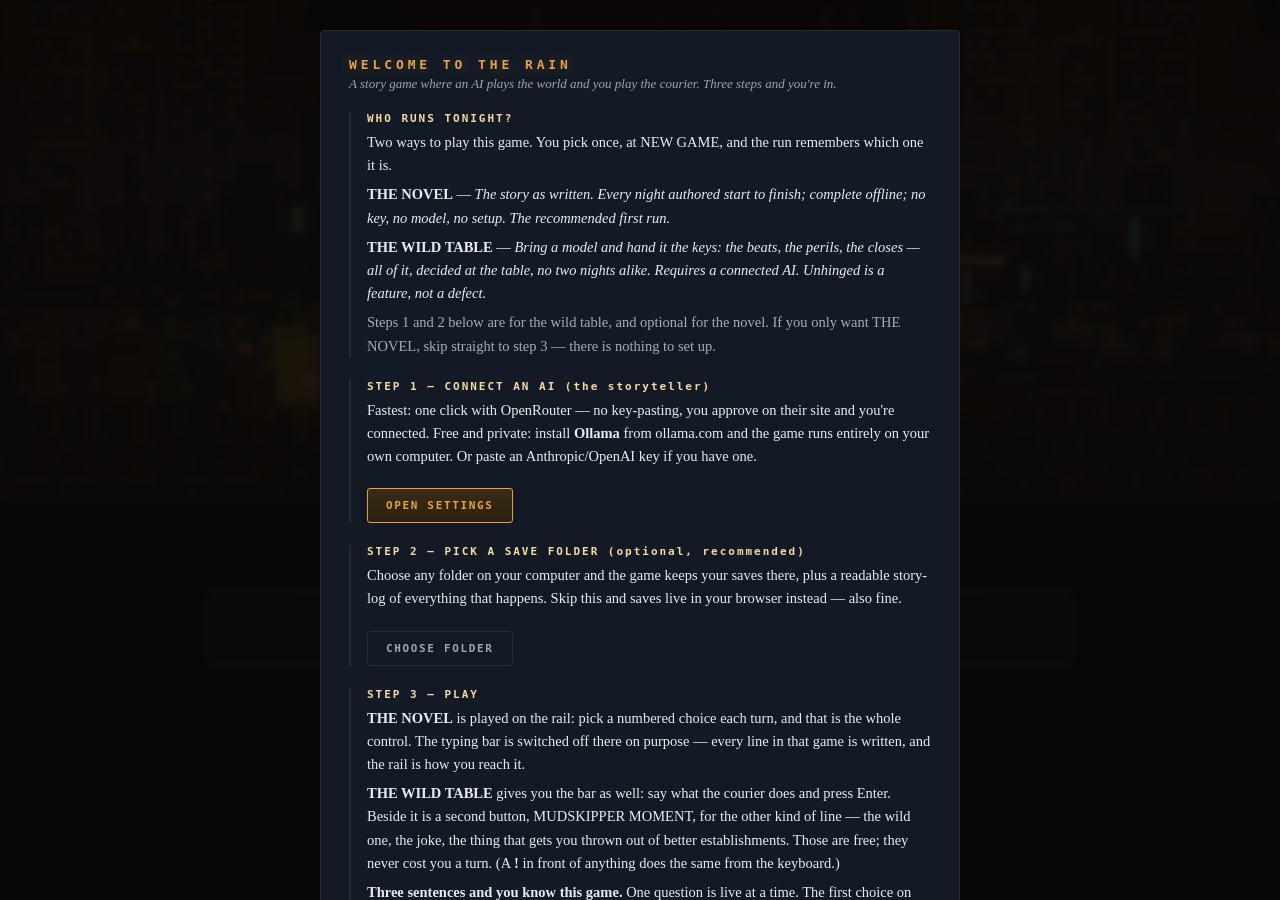
==== index.html @ 86dc4ac1 "v6.29.0 "One Column, One Anchor" — speech stops indenting, the feed stops snapping Three things the " ====
<!DOCTYPE html>
<html lang="en">
<head>
<meta charset="UTF-8">
<meta name="viewport" content="width=device-width, initial-scale=1.0">
<meta name="theme-color" content="#16110d">
<link rel="manifest" href="manifest.webmanifest">
<link rel="icon" type="image/svg+xml" href="icon.svg">
<title>MUDSKIPPERS — The Courier's Run</title>
<style>
  :root{
    --bg:#16110d; --panel:#201913; --panel-2:#2a2119;
    --ink:#efe6d8; --ink-dim:#b8a992;
    --sodium:#e8a13c; --gold:#f2c14e; --line:#3a2f24;
    --nine:#6fd3e0; --seven:#8fc98a; --three:#b39ddb; --pia:#ff9e6d;
    --vic:#e8a13c; --granny:#f5d9a6; --principal:#c9c4bd;
    --marek:#7fb3d5; --you:#efe6d8; --hesta:#d8c8a8;
  }
  *{box-sizing:border-box;margin:0;padding:0}
  html,body{height:100%}
  body{
    background:var(--bg); color:var(--ink);
    font-family:Georgia,'Iowan Old Style','Times New Roman',serif;
    display:flex;flex-direction:column;
    background-image:radial-gradient(ellipse at 50% -10%, #2b2013 0%, var(--bg) 55%);
  }
  header{
    padding:12px 16px 9px; border-bottom:1px solid var(--line);
    display:flex;align-items:center;gap:12px;flex-wrap:wrap;
    background:linear-gradient(180deg,#1d1610,#16110d);
  }
  .title{
    font-family:ui-monospace,'Cascadia Mono',Menlo,Consolas,monospace;
    letter-spacing:.3em;font-size:14px;color:var(--sodium);font-weight:700;
    text-shadow:0 0 18px rgba(232,161,60,.35);
  }
  .meta{
    margin-left:auto;display:flex;gap:10px;align-items:center;flex-wrap:wrap;
    font-family:ui-monospace,Menlo,Consolas,monospace;font-size:11px;color:var(--ink-dim);
    letter-spacing:.08em;
  }
  .meta b{color:var(--granny);font-weight:600}
  #ledger{font-size:10px;letter-spacing:.1em}
  button.small{
    background:none;border:1px solid var(--line);color:var(--ink-dim);
    padding:4px 10px;font-family:ui-monospace,Menlo,monospace;font-size:10.5px;
    cursor:pointer;letter-spacing:.08em;border-radius:2px;
  }
  button.small:hover{border-color:var(--sodium);color:var(--sodium)}
  #feed{flex:1;overflow-y:auto;padding:22px 0 30px;scroll-behavior:smooth}
  .inner{max-width:720px;margin:0 auto;padding:0 20px}
  .block{margin:0 0 16px;line-height:1.62;font-size:16px}
  .tag{
    font-family:ui-monospace,'Cascadia Mono',Menlo,Consolas,monospace;
    font-size:12px;letter-spacing:.14em;font-weight:700;
    display:inline-block;margin-right:8px;
  }
  .narr{color:var(--ink-dim);font-style:italic}
  .sys{font-family:ui-monospace,Menlo,Consolas,monospace;font-size:13.5px;letter-spacing:.06em;line-height:1.7}
  .you-said{border-left:2px solid var(--sodium);padding:6px 0 6px 14px;margin:22px 0;font-size:15.5px}
  .you-said .tag{color:var(--sodium)}
  .mud-said{border-left-color:var(--gold)}
  .mud-said .tag{color:var(--gold)}
  .divider{text-align:center;color:#5c4a33;margin:26px 0;font-family:ui-monospace,Menlo,monospace;font-size:11px;letter-spacing:.5em}
  #loading{
    display:none;text-align:center;color:var(--sodium);
    font-family:ui-monospace,Menlo,monospace;font-size:12px;letter-spacing:.2em;
    padding:8px 0 14px;animation:pulse 1.4s ease-in-out infinite;
  }
  @keyframes pulse{0%,100%{opacity:.35}50%{opacity:1}}
  #controls{border-top:1px solid var(--line);background:linear-gradient(180deg,#1a140e,#16110d);padding:14px 0 16px}
  #choices{display:flex;flex-direction:column;gap:8px;margin-bottom:12px}
  .choice{
    text-align:left;background:var(--panel);border:1px solid var(--line);
    color:var(--ink);padding:11px 14px;font-family:Georgia,serif;font-size:15px;
    cursor:pointer;border-radius:3px;line-height:1.45;transition:all .12s;
  }
  .choice:hover{border-color:var(--sodium);background:var(--panel-2);transform:translateX(3px)}
  .choice:disabled{opacity:.4;cursor:default;transform:none}
  .choice .n{color:var(--sodium);font-family:ui-monospace,Menlo,monospace;font-size:12px;margin-right:9px;letter-spacing:.1em}
  /* THE ROW THAT IS ASKING AGAIN says who and which time, quietly, to the right of the
     sentence. Quiet on purpose: it is a signpost, not a second voice - it must never
     compete with the line it is labelling. The skin restyles it; this is the floor. */
  /* ITS OWN LINE (v6.11.0). This floated right, and a float lands where it is
     ENCOUNTERED - after the text, so on a wrapped question it tucked in behind the last
     full stop and read as a tail on the sentence rather than a label on the row. Measured
     at 375px: a three-line question put the badge 59px down a 93px row. It is a block on
     its own line now, at the right margin, so a choice of any length reads to its own end
     before the label appears. */
  .choice .again{
    display:block;float:none;clear:both;width:-moz-fit-content;width:fit-content;
    margin:7px 0 0 auto;font-family:ui-monospace,Menlo,monospace;font-size:10px;
    letter-spacing:.12em;color:var(--ink-dim);opacity:.72;line-height:1.6;white-space:nowrap;
  }
  .choice:hover .again{opacity:1;color:var(--sodium)}
  .mudrow{display:flex;gap:8px}
  #mudinput{
    flex:1;background:#1c150e;border:1px solid #6b5326;color:var(--gold);
    padding:11px 14px;font-family:Georgia,serif;font-size:15px;border-radius:3px;outline:none;
  }
  #mudinput::placeholder{color:#8a6d3a;font-style:italic}
  #mudinput:focus{border-color:var(--gold);box-shadow:0 0 12px rgba(242,193,78,.15)}
  #mudbtn{
    background:linear-gradient(180deg,#3a2c14,#2b2010);border:1px solid var(--gold);color:var(--gold);
    padding:11px 16px;font-family:ui-monospace,Menlo,monospace;font-size:11px;
    letter-spacing:.18em;cursor:pointer;border-radius:3px;font-weight:700;white-space:nowrap;
  }
  #mudbtn:hover{background:#4a3818;box-shadow:0 0 16px rgba(242,193,78,.25)}
  /* the drawer's mode badge: two games in one list, said before either is loaded */
  .modetag{
    display:inline-block;font-family:ui-monospace,Menlo,monospace;font-size:9.5px;
    letter-spacing:.16em;padding:1px 6px;border-radius:2px;margin-right:8px;
    border:1px solid #4a4335;color:#a49b86;vertical-align:1px;
  }
  .modetag.wild{border-color:#7a4a2a;color:#d99a5e;background:rgba(122,74,42,.14)}
  /* the two-door card: one row per table, novel first and lit */
  .modedoor{
    display:block;width:100%;text-align:left;margin:0 0 12px;padding:16px 18px;
    background:var(--panel-2);border:1px solid #3a3428;border-radius:4px;cursor:pointer;
    color:var(--ink);font-family:Georgia,serif;transition:border-color .15s,transform .15s;
  }
  .modedoor:hover{border-color:var(--sodium);transform:translateX(3px)}
  .modedoor b{
    display:block;font-family:ui-monospace,Menlo,monospace;font-size:13px;
    letter-spacing:.18em;color:var(--gold);margin-bottom:7px;
  }
  .modedoor i{display:block;font-size:14px;line-height:1.62;opacity:.82}
  .modedoor.primary{border-color:var(--gold);box-shadow:0 0 18px rgba(242,193,78,.10)}
  .modeopt{
    display:flex;gap:10px;align-items:flex-start;margin:-4px 0 14px;padding:0 4px 0 18px;
    cursor:pointer;color:var(--ink-dim);font-family:Georgia,serif;font-size:13px;line-height:1.55;
  }
  .modeopt input{margin-top:3px;accent-color:var(--gold);flex:none}
  .modeopt b{color:var(--gold);font-weight:normal}
  .modeopt.off{opacity:.4;pointer-events:none}
  .modedoor .needs{
    display:block;margin-top:9px;font-family:ui-monospace,Menlo,monospace;font-size:10.5px;
    letter-spacing:.12em;color:#d99a5e;font-style:normal;
  }
  .err{
    color:#e08b8b;font-family:ui-monospace,Menlo,monospace;font-size:12.5px;
    border:1px solid #5a3030;background:#241313;padding:10px 14px;border-radius:3px;
    margin-bottom:12px;line-height:1.6;
  }
  .err button{margin-left:10px}
  #feed::-webkit-scrollbar{width:10px}
  #feed::-webkit-scrollbar-thumb{background:#33281d;border-radius:5px}
  #feed::-webkit-scrollbar-track{background:transparent}

  /* modals */
  .modal{
    display:none;position:fixed;inset:0;z-index:50;
    background:rgba(10,7,5,.9);backdrop-filter:blur(3px);
    overflow-y:auto;padding:30px 16px 60px;
  }
  .modal.open{display:block}
  .card{
    max-width:640px;margin:0 auto;background:var(--panel);
    border:1px solid var(--line);border-radius:4px;padding:26px 28px 30px;
  }
  .cardhead{
    font-family:ui-monospace,Menlo,monospace;letter-spacing:.3em;
    color:var(--sodium);font-size:13px;font-weight:700;margin-bottom:4px;
    text-shadow:0 0 14px rgba(232,161,60,.3);
  }
  .cardsub{font-style:italic;color:var(--ink-dim);font-size:13px;margin-bottom:20px}
  .fld{margin-bottom:14px}
  .fld label{
    display:block;font-family:ui-monospace,Menlo,monospace;font-size:10.5px;
    letter-spacing:.15em;color:var(--ink-dim);margin-bottom:5px;
  }
  .fld input,.fld select{
    width:100%;background:#1c150e;border:1px solid var(--line);color:var(--ink);
    padding:9px 12px;font-family:ui-monospace,Menlo,monospace;font-size:13px;
    border-radius:3px;outline:none;
  }
  .fld input:focus,.fld select:focus{border-color:var(--sodium)}
  .hint{font-size:12px;color:var(--ink-dim);font-style:italic;margin-top:5px;line-height:1.5}
  .btnrow{display:flex;gap:10px;margin-top:20px;flex-wrap:wrap}
  .btn{
    background:linear-gradient(180deg,#3a2c14,#2b2010);border:1px solid var(--sodium);
    color:var(--sodium);padding:10px 18px;font-family:ui-monospace,Menlo,monospace;
    font-size:11px;letter-spacing:.15em;cursor:pointer;border-radius:3px;font-weight:700;
  }
  .btn:hover{background:#4a3818}
  .btn.ghost{background:none;border-color:var(--line);color:var(--ink-dim)}
  .btn.ghost:hover{border-color:var(--sodium);color:var(--sodium)}
  .btn.gold{border-color:var(--gold);color:var(--gold)}
  .btn.gold:hover{background:#4a3818;box-shadow:0 0 14px rgba(242,193,78,.2)}
  .ok{color:var(--seven);font-family:ui-monospace,Menlo,monospace;font-size:12px;margin-top:10px}
  .bad{color:#e08b8b;font-family:ui-monospace,Menlo,monospace;font-size:12px;margin-top:10px}
  .ep{margin-bottom:22px;border-left:2px solid var(--line);padding-left:16px}
  .ep h3{font-family:ui-monospace,Menlo,monospace;font-size:11px;letter-spacing:.18em;color:var(--granny);margin-bottom:6px;font-weight:600}
  .ep p{font-size:14.5px;line-height:1.6;margin-bottom:6px}
  .ep .res{color:var(--ink-dim);font-size:13.5px;font-style:italic}
  .cast-status{color:var(--ink-dim);font-style:italic;font-size:13.5px;margin-bottom:8px}
  .cast-rel{
    font-family:ui-monospace,Menlo,monospace;font-size:11px;line-height:1.55;
    color:var(--ink-dim);margin-bottom:4px;
  }
  .cast-rel b{color:var(--seven);font-weight:600;letter-spacing:.14em;margin-right:8px;font-size:9.5px}
  .spoiler-gate{text-align:center;padding:20px 0}
  .spoiler-gate p{color:var(--ink-dim);font-style:italic;margin-bottom:16px;line-height:1.6}
  #vaultbody{display:none}
  .runrow{
    display:flex;align-items:center;gap:10px;border:1px solid var(--line);
    border-radius:3px;padding:10px 12px;margin-bottom:8px;background:#1c150e;flex-wrap:wrap;
  }
  .runrow.active{border-color:var(--sodium)}
  .runinfo{flex:1;min-width:180px}
  .runname{font-family:ui-monospace,Menlo,monospace;font-size:12px;color:var(--granny);letter-spacing:.06em}
  .runsub{font-size:12px;color:var(--ink-dim);font-style:italic;margin-top:2px}
  .runsrc{font-family:ui-monospace,Menlo,monospace;font-size:9.5px;color:var(--ink-dim);letter-spacing:.12em}

  /* connect tiles */
  .tiles{display:flex;flex-direction:column;gap:10px;margin-bottom:18px}
  .tile{
    display:flex;align-items:center;gap:14px;text-align:left;width:100%;
    background:#1c150e;border:1px solid var(--line);border-radius:3px;
    padding:13px 16px;cursor:pointer;color:var(--ink);font-family:Georgia,serif;
  }
  .tile:hover{border-color:var(--sodium)}
  .tile.hot{border-color:var(--gold)}
  .tile .t-big{font-size:15px;color:var(--ink)}
  .tile .t-sub{font-size:12px;color:var(--ink-dim);font-style:italic;margin-top:2px}
  .tile .t-mark{
    font-family:ui-monospace,Menlo,monospace;font-size:10px;letter-spacing:.15em;
    color:var(--gold);border:1px solid #6b5326;border-radius:2px;padding:3px 7px;white-space:nowrap;
  }
  .orbar{display:flex;align-items:center;gap:12px;margin:16px 0;color:#5c4a33;font-family:ui-monospace,Menlo,monospace;font-size:10px;letter-spacing:.3em}
  .orbar:before,.orbar:after{content:"";flex:1;border-top:1px solid var(--line)}

  /* TITLE SCREEN */
  #titlescreen{
    display:none;position:fixed;inset:0;z-index:40;
    background:var(--bg);
    background-image:radial-gradient(ellipse at 50% 20%, #2b2013 0%, var(--bg) 60%);
    overflow-y:auto;
  }
  #titlescreen.open{display:flex;flex-direction:column;align-items:center;justify-content:center;padding:40px 20px}
  .rain{position:absolute;inset:0;pointer-events:none;opacity:.5;
    background-image:
      repeating-linear-gradient(115deg, transparent 0 46px, rgba(232,161,60,.05) 46px 47px),
      repeating-linear-gradient(115deg, transparent 0 89px, rgba(239,230,216,.04) 89px 90px);
    animation:rainfall 1.1s linear infinite;
  }
  @keyframes rainfall{from{background-position:0 0,0 0}to{background-position:-46px 98px,-89px 190px}}
  .t-wordmark{
    position:relative;font-family:ui-monospace,'Cascadia Mono',Menlo,Consolas,monospace;
    letter-spacing:.5em;font-size:clamp(22px,6vw,44px);color:var(--sodium);font-weight:700;
    text-shadow:0 0 30px rgba(232,161,60,.45);text-align:center;padding-left:.5em;
  }
  .t-tag{position:relative;font-style:italic;color:var(--ink-dim);font-size:14px;margin:10px 0 34px;text-align:center}
  .t-menu{position:relative;display:flex;flex-direction:column;gap:10px;width:min(340px,88vw)}
  .menu-btn{
    background:linear-gradient(180deg,#241b11,#1c150e);border:1px solid var(--line);
    color:var(--ink);padding:13px 18px;font-family:ui-monospace,Menlo,monospace;
    font-size:12px;letter-spacing:.22em;cursor:pointer;border-radius:3px;text-align:center;
    transition:all .12s;
  }
  .menu-btn:hover{border-color:var(--sodium);color:var(--sodium);transform:translateX(3px)}
  .menu-btn.primary{border-color:var(--sodium);color:var(--sodium)}
  .menu-btn.gold{border-color:var(--gold);color:var(--gold)}
  .menu-btn small{display:block;letter-spacing:.06em;font-size:10.5px;color:var(--ink-dim);margin-top:4px;text-transform:none;font-style:italic;font-family:Georgia,serif}
  .t-foot{position:relative;margin-top:30px;color:#5c4a33;font-family:ui-monospace,Menlo,monospace;font-size:10px;letter-spacing:.2em;text-align:center;line-height:2}
  /* ---- the terminal type scale: hierarchy from five sizes, nothing ad hoc.
     The screen's voice is phosphor mono UI with a serif body for prose; the
     scale sets weight and size only - no new faces, no new chrome. */
  :root{
    --tt-h1: clamp(11px, 2.6vw, 13px);
    --tt-h2: clamp(10px, 2.2vw, 11px);
    --tt-body: clamp(12.5px, 2.8vw, 13.5px);
    --tt-label: clamp(8.5px, 1.9vw, 9.5px);
    --tt-data: clamp(11px, 2.4vw, 12px);
  }
  /* the tease is the single most action-guiding line on STATUS - promoted */
  .term-tonight{
    font-family:ui-monospace,Menlo,monospace;font-size:clamp(11.5px, 2.6vw, 12.5px);
    letter-spacing:.08em;color:#8fc98a;margin:2px 0 7px;line-height:1.5;
    text-shadow:0 0 8px rgba(143,201,138,.35);
  }
  /* the season line is an eyebrow, not a header - demoted */
  .term-eyebrow{
    font-family:ui-monospace,Menlo,monospace;font-size:var(--tt-label);
    letter-spacing:.22em;color:#5c6f57;margin-bottom:5px;
  }
  /* archive mode: tabs on the glass, in the screen's own voice */
  .arch-tabs{display:flex;flex-wrap:wrap;gap:3px;margin-bottom:12px;border-bottom:1px solid #26301f;padding-bottom:7px}
  .arch-tab{
    background:none;border:1px solid transparent;border-radius:2px;color:#6d7f68;
    font-family:ui-monospace,Menlo,monospace;font-size:var(--tt-label);letter-spacing:.16em;
    font-weight:700;padding:5px 7px;cursor:pointer;
  }
  .arch-tab:hover{color:var(--seven)}
  .arch-tab.on{color:var(--seven);background:#141a15;border-color:#4c6b46;text-shadow:0 0 8px rgba(143,201,138,.5)}
  .arch-pane{display:none}
  .arch-pane.on{display:block}
  .arch-tools{display:flex;gap:6px;flex-wrap:wrap;margin:14px 0 8px;border-top:1px solid #26301f;padding-top:10px}
  .arch-bib{
    font-family:ui-monospace,Menlo,monospace;font-size:var(--tt-data);line-height:1.6;
    color:var(--ink-dim);margin-bottom:5px;
  }
  #tpane-arch .ep{border-left:2px solid #26301f;padding:6px 0 6px 12px;margin-bottom:12px}
  #tpane-arch .ep h3{
    font-family:ui-monospace,Menlo,monospace;font-size:var(--tt-h2);letter-spacing:.18em;
    color:var(--sodium);margin:0 0 6px;
  }
  #tpane-arch .ep p{font-size:var(--tt-body);line-height:1.6;color:var(--ink-dim);font-family:Georgia,serif;margin-bottom:7px}
  #tpane-arch .ep p.res{color:#8a7c68;font-style:italic}
  #tpane-arch .spoiler-gate p{font-size:var(--tt-body);font-family:Georgia,serif;color:var(--ink-dim);line-height:1.6;margin-bottom:9px}
  /* the quality floor: keyboards see where they are */
  .term-key:focus-visible,.term-side:focus-visible,.term-chip:focus-visible,.arch-tab:focus-visible{
    outline:1px solid var(--seven);outline-offset:2px;
  }
  /* THE ARCHIVE: records, index and the raw exchanges share one plain style */
  .arch-lines{
    white-space:pre-wrap;font-family:ui-monospace,Menlo,monospace;font-size:10.5px;line-height:1.6;
    color:var(--ink-dim);background:#141a15;border:1px solid #26301f;border-radius:3px;
    padding:9px 11px;max-height:38vh;overflow-y:auto;margin:8px 0 14px;
  }
  /* ---- THE TRAPDOOR — the board from underneath. Not fiction, not furniture:
     it is deliberately a readout, so nothing in it can be mistaken for the game. ---- */
  #dbgmodal .card{max-width:1040px;padding:20px 22px 28px}
  .dbg-sec{
    font-family:ui-monospace,Menlo,monospace;font-size:9.5px;letter-spacing:.3em;
    color:var(--sodium);border-bottom:1px solid #3a2f1c;
    padding-bottom:5px;margin:20px 0 8px;
  }
  .dbg-row{
    display:flex;gap:14px;font-family:ui-monospace,Menlo,monospace;font-size:11px;
    line-height:1.55;padding:1px 0;align-items:baseline;
  }
  .dbg-row .k{flex:0 0 210px;color:#8a7c68}
  .dbg-row .v{flex:1 1 auto;color:var(--ink);word-break:break-word;white-space:pre-wrap}
  .dbg-row.warn .v{color:#e08b8b}
  .dbg-row.ok .v{color:#8fc98a}
  .dbg-blk{font-size:9.5px;max-height:30vh}
  .dbg-blk-h{
    font-family:ui-monospace,Menlo,monospace;font-size:10px;letter-spacing:.16em;
    color:#8a7c68;margin:12px 0 0;
  }
  @media (max-width:640px){ .dbg-row{display:block} .dbg-row .k{margin-bottom:1px} }
  #arch-records details{margin-bottom:8px}
  #arch-records summary{
    cursor:pointer;font-family:ui-monospace,Menlo,monospace;font-size:11px;
    letter-spacing:.18em;color:var(--granny);padding:4px 0;
  }
  #arch-index .term-chip{cursor:pointer;margin:0 6px 6px 0}
  #arch-index .term-chip.sel{background:#1a2418;box-shadow:0 0 8px rgba(143,201,138,.15)}
  /* run canon panel (archive modal) */
  #canonwrap{margin-bottom:16px}
  .canonhead{
    font-family:ui-monospace,Menlo,monospace;font-size:10.5px;letter-spacing:.18em;
    color:var(--ink-dim);margin-bottom:6px;display:flex;align-items:center;gap:10px;
  }
  .canonhead button{margin-left:auto}
  .canonsub{
    font-family:ui-monospace,Menlo,monospace;font-size:9px;letter-spacing:.16em;
    color:#5c4a33;margin:8px 0 4px;
  }
  #chronlist{
    font-family:ui-monospace,Menlo,monospace;font-size:11px;line-height:1.6;
    color:#8a7c68;border-left:2px solid #2e2519;padding:7px 10px 7px 12px;
    max-height:16vh;overflow-y:auto;list-style:none;
  }
  #chronlist li{margin-bottom:3px}
  #chronlist li b{color:#6d5c44;font-weight:600;margin-right:6px}
  #rebuildbox{margin-top:10px}
  .rebuild-card{
    border:1px solid #6b5326;background:#241c10;border-radius:3px;padding:11px 14px;
    font-family:ui-monospace,Menlo,monospace;font-size:11.5px;line-height:1.65;color:var(--gold);
  }
  .rebuild-card p{margin-bottom:7px;color:var(--ink-dim);font-family:Georgia,serif;font-size:13px}
  .rebuild-card b{color:var(--gold)}
  .rebuild-bar{height:3px;background:#2e2519;border-radius:2px;overflow:hidden;margin:9px 0 4px}
  .rebuild-bar i{display:block;height:100%;background:var(--gold);transition:width .3s ease}
  #canonlist{
    font-family:ui-monospace,Menlo,monospace;font-size:11.5px;line-height:1.65;
    color:var(--ink-dim);border-left:2px solid var(--line);padding:8px 10px 8px 12px;
    max-height:22vh;overflow-y:auto;list-style:none;
  }
  #canonlist li{margin-bottom:4px}
  #canonlist li b{color:var(--granny);font-weight:600;margin-right:6px}
  #canonlist .hint{margin:0;font-size:12px}
  #placebox:not(:empty){margin-top:10px}
  .board-turns{
    font-family:ui-monospace,Menlo,monospace;font-size:10px;letter-spacing:.12em;
    color:#6d5c44;margin-top:7px;
  }
  .board-turns i{
    display:inline-block;width:5px;height:5px;border-radius:50%;
    background:#3a2f1e;margin-right:3px;vertical-align:middle;
  }
  .board-turns i.spent{background:var(--gold)}
  .board-turns i.over{background:#e08b8b}
  /* ambience layers */
  #ambience{position:fixed;inset:0;pointer-events:none;z-index:0;overflow:hidden}
  #ambience .amb{position:absolute;inset:0;opacity:0;transition:opacity 2.5s ease}
  #ambience .amb.on{opacity:1}
  .amb-rain-neon{background-image:repeating-linear-gradient(115deg, transparent 0 46px, rgba(232,161,60,.04) 46px 47px),repeating-linear-gradient(115deg, transparent 0 89px, rgba(239,230,216,.03) 89px 90px);animation:rainfall 1.15s linear infinite}
  .amb-marsh-fog{background:radial-gradient(ellipse 60% 40% at 30% 70%, rgba(143,201,138,.07), transparent 70%),radial-gradient(ellipse 50% 35% at 75% 30%, rgba(184,169,146,.06), transparent 70%);animation:fogdrift 26s ease-in-out infinite alternate}
  .amb-interior-warm{background:radial-gradient(ellipse 70% 55% at 50% 45%, rgba(242,193,78,.07), transparent 75%);animation:hearth 9s ease-in-out infinite}
  .amb-substrate-dark{background:radial-gradient(ellipse 80% 60% at 50% 60%, rgba(111,211,224,.05), transparent 75%),linear-gradient(180deg, rgba(0,0,0,.22), rgba(0,0,0,.32));animation:breathe 7s ease-in-out infinite}
  .amb-dawn{background:linear-gradient(180deg, rgba(231,154,181,.08), rgba(242,193,78,.05) 45%, transparent 75%);animation:daybreak 40s ease-in-out infinite alternate}
  .amb-danger{box-shadow:inset 0 0 150px rgba(160,40,40,.26);animation:dangerpulse 2.6s ease-in-out infinite}
  /* the six added in v3.1 — the city has more weather than rain and not-rain */
  .amb-storm{background-image:repeating-linear-gradient(122deg, transparent 0 26px, rgba(214,225,238,.05) 26px 28px),repeating-linear-gradient(122deg, transparent 0 61px, rgba(232,161,60,.035) 61px 62px);animation:rainfall .62s linear infinite}
  .amb-neon-dry{background:radial-gradient(ellipse 55% 40% at 28% 62%, rgba(232,161,60,.075), transparent 68%),radial-gradient(ellipse 45% 32% at 78% 38%, rgba(255,158,109,.05), transparent 70%);animation:sodiumhum 11s ease-in-out infinite}
  .amb-tunnel{background:radial-gradient(ellipse 42% 62% at 50% 50%, rgba(232,161,60,.045), transparent 62%);box-shadow:inset 0 0 190px rgba(0,0,0,.62);animation:breathe 13s ease-in-out infinite}
  .amb-vault-cold{background:linear-gradient(180deg, rgba(201,196,189,.05), transparent 60%),radial-gradient(ellipse 34% 78% at 50% 30%, rgba(127,179,213,.055), transparent 72%)}
  .amb-smoke{background:radial-gradient(ellipse 70% 45% at 50% 78%, rgba(255,120,60,.06), transparent 70%),linear-gradient(180deg, rgba(60,40,26,.20), transparent 55%);animation:fogdrift 19s ease-in-out infinite alternate}
  .amb-dead-signal{background:repeating-linear-gradient(180deg, transparent 0 3px, rgba(201,196,189,.035) 3px 4px),linear-gradient(180deg, rgba(0,0,0,.26), rgba(0,0,0,.30));animation:deadroll 5.5s linear infinite}
  /* THE SLIDING SHEET. These striped gradients are a relic of the days before the
     rain was a particle system, and they cannot do what they were asked to do: a
     repeating-linear-gradient can only ever be translated PERPENDICULAR to its own
     stripes - shifting it along them changes nothing - so animating it does not
     look like rain falling, it looks like a solid sheet scrolling across the page.
     Storm made it obvious: stripes every 28px at .05 alpha, on a keyframe borrowed
     from rain-neon whose stripes are 47px at a different angle, so it also snapped
     every 0.62s. Under FULL the canvas draws real rain and these are removed. Under
     CALM there is no canvas, so they stay as still texture - never animated. */
  body:not(.vis-calm) .amb-rain-neon,
  body:not(.vis-calm) .amb-storm{background-image:none;animation:none}
  .vis-calm .amb-rain-neon,
  .vis-calm .amb-storm{animation:none}
  @keyframes fogdrift{from{background-position:0 0,0 0}to{background-position:60px -30px,-50px 25px}}
  @keyframes breathe{0%,100%{opacity:.55}50%{opacity:1}}
  @keyframes hearth{0%,100%{opacity:.82}37%{opacity:1}61%{opacity:.9}}
  @keyframes daybreak{from{opacity:.5}to{opacity:1}}
  @keyframes sodiumhum{0%,100%{opacity:.86}44%{opacity:1}}
  @keyframes deadroll{from{background-position:0 0,0 0}to{background-position:0 44px,0 0}}
  @keyframes dangerpulse{0%,100%{box-shadow:inset 0 0 120px rgba(160,40,40,.18)}50%{box-shadow:inset 0 0 180px rgba(160,40,40,.32)}}

  /* ---- PRESSURE, MADE VISIBLE ----
     The board's turn budget is a real clock, so the room shows it: the walls close
     in, the strip names what is happening, and the world's own move lands as a hit.
     All of it is DOM, not canvas, so it survives VISUALS: CALM and VISUALS: OFF. */
  #tension{
    position:fixed;inset:0;pointer-events:none;z-index:1;opacity:0;
    transition:opacity 1.1s ease, box-shadow 1.1s ease;
  }
  #tension.t1{opacity:1;box-shadow:inset 0 0 130px rgba(232,161,60,.10)}
  #tension.t2{opacity:1;box-shadow:inset 0 0 175px rgba(224,120,60,.20);animation:tighten 3.1s ease-in-out infinite}
  #tension.t3{opacity:1;box-shadow:inset 0 0 215px rgba(190,52,44,.30);animation:tighten 1.35s ease-in-out infinite}
  @keyframes tighten{0%,100%{filter:brightness(.86)}50%{filter:brightness(1.16)}}
  /* the strike: one hard beat when the world takes its own turn */
  #tension.hit{animation:strike .5s ease-out}
  @keyframes strike{
    0%{box-shadow:inset 0 0 0 rgba(190,52,44,.55);filter:brightness(1.9)}
    100%{box-shadow:inset 0 0 215px rgba(190,52,44,.30);filter:brightness(1)}
  }
  #pressure{
    display:none;align-items:center;gap:10px;margin-bottom:10px;
    font-family:ui-monospace,Menlo,monospace;font-size:11px;letter-spacing:.22em;
    padding:7px 12px;border-radius:3px;border:1px solid;font-weight:700;
  }
  #pressure.on{display:flex}
  /* one bar, always the same length - tonight's budget just divides it. The
     segment count stays honest (one per turn); the footprint stays constant. */
  #pressure .ticks{display:flex;gap:3px;flex:none;width:96px}
  #pressure .ticks i{flex:1;min-width:0;height:4px;border-radius:1px;background:currentColor;opacity:.18}
  #pressure .ticks i.lit{opacity:1;box-shadow:0 0 8px currentColor}
  #pressure.t0{color:#8a7c68;border-color:#3a2f24;background:#1c150e}
  #pressure.t1{color:var(--gold);border-color:#6b5326;background:#221a0e}
  #pressure.t2{color:#f5a862;border-color:#8a5228;background:#2a1809;animation:ppulse 2.6s ease-in-out infinite}
  #pressure.t3{color:#f09a9a;border-color:#8d3a3a;background:#2b1111;animation:ppulse 1.1s ease-in-out infinite}
  /* never dip far: this is the loudest thing on the screen and it must stay readable */
  @keyframes ppulse{0%,100%{opacity:.80}50%{opacity:1}}
  /* MORTAL PERIL — louder than any amount of board pressure, and a different red */
  #tension.peril{
    opacity:1;box-shadow:inset 0 0 250px rgba(150,18,18,.48);
    animation:perilbeat .92s ease-in-out infinite;
  }
  @keyframes perilbeat{0%,100%{filter:brightness(.78)}50%{filter:brightness(1.4)}}
  #tension.over{opacity:1;box-shadow:inset 0 0 230px rgba(150,18,18,.40)}
  /* the refusal: the whole room goes red and stays red - still, not pulsing */
  #tension.over.broken{
    opacity:1;
    background:radial-gradient(ellipse at 50% 50%, rgba(150,15,15,.28) 0%, rgba(80,8,8,.70) 100%);
    box-shadow:inset 0 0 260px rgba(150,18,18,.55);
  }
  #pressure.peril{
    color:#ff9d9d;border-color:#a83a3a;background:#300d0d;
    animation:ppulse .82s ease-in-out infinite;
  }
  /* the end of a run, either way it comes */
  .endcard{text-align:center;margin:34px 0 14px}
  .end-h{
    font-family:ui-monospace,Menlo,monospace;letter-spacing:.4em;color:var(--gold);
    font-size:20px;text-shadow:0 0 24px rgba(242,193,78,.4);margin-bottom:10px;
  }
  .end-s{font-style:italic;color:var(--ink-dim);font-size:13px;margin-bottom:14px;line-height:1.6}
  .end-s2{
    font-style:italic;color:#8a7c68;font-size:12.5px;line-height:1.7;
    max-width:430px;margin:0 auto 16px;
  }
  .endcard.dead .end-h{
    color:#e06a6a;text-shadow:0 0 26px rgba(190,52,44,.55);
    animation:deadfade 2.4s ease-out;
  }
  @keyframes deadfade{from{opacity:0;letter-spacing:1.1em}to{opacity:1;letter-spacing:.4em}}
  /* ---- THE SHARD ----
     The one out of the icon. It falls slowly, settles on the lip of the controls
     panel where the rain already lands, and can be picked up and dropped anywhere.
     It sits above the words on purpose: it is in the room, not behind it. */
  /* Everything about how it LOOKS is four custom properties the physics writes every
     frame - tint, glow radius, glow strength, opacity. Hover, hold and rain-strike
     just override those properties, so nothing fights the weather for the filter. */
  #shard{
    position:fixed;left:0;top:0;width:26px;height:46px;z-index:5;
    display:none;cursor:grab;touch-action:none;-webkit-user-select:none;user-select:none;
    will-change:transform;
    --sh-tint:232,161,60; --sh-r:5px; --sh-a:.45; --sh-op:.72; --sh-br:1;
    --sh-hue:0deg; --sh-sat:1;
  }
  #shard.up{display:block}
  #shard:active{cursor:grabbing}
  #shard svg{width:100%;height:100%;display:block;overflow:visible}
  .shard-in{
    width:100%;height:100%;
    opacity:var(--sh-op);
    filter:drop-shadow(0 0 var(--sh-r) rgba(var(--sh-tint), var(--sh-a)))
           brightness(var(--sh-br)) hue-rotate(var(--sh-hue)) saturate(var(--sh-sat));
    transition:opacity .5s ease, filter .5s ease;
  }
  #shard:hover .shard-in{--sh-op:1;--sh-r:12px;--sh-a:.8}
  #shard.held .shard-in{--sh-op:1;--sh-r:15px;--sh-a:.92;--sh-br:1.15}
  /* a raindrop just broke on it */
  #shard.lit .shard-in{--sh-op:1;--sh-r:17px;--sh-a:.95;--sh-br:1.55;transition:none}
  .shard-in .hum{opacity:.42;animation:shardhum 2.7s ease-in-out infinite}
  @keyframes shardhum{0%,100%{opacity:.16}50%{opacity:.62}}
  /* what it says, when it says anything: a bone-hum, not a voice in the room */
  #shardsay{
    position:fixed;z-index:6;display:none;max-width:min(74vw,330px);
    font-family:ui-monospace,Menlo,monospace;font-size:11px;line-height:1.75;
    letter-spacing:.16em;color:var(--gold);
    background:rgba(24,17,9,.94);border:1px solid #6b5326;border-radius:3px;
    padding:10px 13px;box-shadow:0 6px 26px rgba(0,0,0,.6), 0 0 18px rgba(232,161,60,.12);
    opacity:0;transform:translateY(5px);transition:opacity .5s ease, transform .5s ease;
    pointer-events:none;
  }
  #shardsay.show{display:block}
  #shardsay.vis{opacity:1;transform:none}
  @media (max-width:600px){ #shard{width:22px;height:39px} }

  /* THE DM, OUT LOUD — a hardcoded fourth-wall interruption. Red, unmissable,
     and deliberately nothing like the fiction's own furniture. */
  .block.dmaside{
    font-family:ui-monospace,Menlo,monospace;font-size:12.5px;letter-spacing:.04em;line-height:1.7;
    color:#ff9d9d;border:1px solid #8d3a3a;background:#2b1111;border-radius:3px;
    padding:12px 16px;margin:20px 0;
    box-shadow:0 0 22px rgba(190,52,44,.25), inset 0 0 40px rgba(190,52,44,.08);
    animation:dmflash .6s ease-out;
  }
  .block.dmaside .tag{display:block;color:#e08b8b;font-size:9px;letter-spacing:.34em;margin-bottom:6px}
  @keyframes dmflash{
    from{box-shadow:0 0 60px rgba(190,52,44,.7);filter:brightness(1.6)}
    to{box-shadow:0 0 22px rgba(190,52,44,.25);filter:brightness(1)}
  }
  /* the same voice, but inviting: the green box that baits the trap */
  .block.dmaside.invite{
    color:var(--seven);border-color:#3f6b3a;background:#101f0e;
    box-shadow:0 0 22px rgba(143,201,138,.22), inset 0 0 40px rgba(143,201,138,.06);
    animation:dminvite .6s ease-out;
  }
  .block.dmaside.invite .tag{color:var(--seven)}
  @keyframes dminvite{
    from{box-shadow:0 0 60px rgba(143,201,138,.6);filter:brightness(1.5)}
    to{box-shadow:0 0 22px rgba(143,201,138,.22);filter:brightness(1)}
  }
  /* the rain's asides: same card, gold when it warns, red when it means it */
  .block.dmaside.aside-yellow{
    color:var(--gold);border-color:#6b5326;background:#241c10;
    box-shadow:0 0 22px rgba(242,193,78,.18), inset 0 0 40px rgba(242,193,78,.06);
    animation:dmwarn .6s ease-out;
  }
  .block.dmaside.aside-yellow .tag{color:var(--gold)}
  @keyframes dmwarn{
    from{box-shadow:0 0 60px rgba(242,193,78,.55);filter:brightness(1.5)}
    to{box-shadow:0 0 22px rgba(242,193,78,.18);filter:brightness(1)}
  }
  /* the tolls: four pips on the wrist, the last one hollow and red - the grave */
  .toll-row{
    font-family:ui-monospace,Menlo,monospace;font-size:var(--tt-label);letter-spacing:.2em;
    color:#8a7c68;margin-top:10px;
  }
  .toll-row i{
    display:inline-block;width:11px;height:11px;border-radius:50%;
    border:1px solid #5a4a3a;margin:0 3px;vertical-align:middle;background:transparent;
  }
  /* the warning goes UNDER the pips, never alongside them: on a phone it wrapped into
     the row and the meter stopped reading as a meter */
  .toll-row span{display:block;margin-top:5px;letter-spacing:.04em}
  .toll-row i.paid{background:#e08b8b;border-color:#8d3a3a}
  .toll-row i.grave{border-color:#e04a4a;border-width:2px;box-shadow:0 0 8px rgba(224,58,58,.55)}
  /* the three doors: the exit is lit, the stall is the house style, the walk is
     the one you have to mean. Never labelled - the colour is the whole tell. */
  .choice.exit{border-color:#6a5a2a;box-shadow:inset 2px 0 0 var(--sodium)}
  .choice.exit:hover{border-color:var(--sodium);background:#191408}
  .choice.held{opacity:.42;cursor:default}
  .choice.held:hover{transform:none;border-color:#6a5a2a;background:none}
  .choice.walk{border-color:#5a2f2f;color:#c99a9a;box-shadow:inset 2px 0 0 #8d3b3b;opacity:.82}
  .choice.walk:hover{border-color:#a04a4a;background:#190f0f;opacity:1}
  .choice.walk .n{color:#c96a6a}
  /* armed: it stops being a suggestion and starts being a question */
  .choice.walk.armed{border-color:#c05555;color:#f0c0c0;opacity:1;background:#1b0f0f;
    box-shadow:inset 2px 0 0 #c05555,0 0 12px rgba(190,70,70,.18)}
  .choice-hint.walkhint{color:#c98a8a;border-color:#5a2f2f}
  /* the door that ends the night: cold until the beat has been lived, then lit */
  /* the door arrives with the pressure bar and arrives shut: grey, unlit, plainly
     not yet yours. It needs no caption - it only exists once the night has started
     counting, so its being there at all is the message. */
  .choice.exit.notyet{
    border-color:#3a3630;color:#6f6960;box-shadow:inset 2px 0 0 #4a443a;
    opacity:.6;cursor:default;
  }
  .choice.exit.notyet:hover{border-color:#3a3630;background:var(--panel);transform:none}
  .choice.exit.notyet .n{color:#6f6960}
  .choice.exit.armed{
    border-color:var(--sodium);color:#f7d688;background:#1b1508;
    box-shadow:inset 2px 0 0 var(--sodium),0 0 12px rgba(232,161,60,.2);
  }
  .choice-hint.exithint{color:#8a7c68;border-color:#3a3630}
  .choice-hint.exithint.open{color:var(--sodium);border-color:#6a5a2a}
  .endcard.walked .end-h{color:#c9b48a}
  .choice-hint{
    font-family:ui-monospace,Menlo,monospace;font-size:11px;letter-spacing:.08em;
    color:#8fc98a;padding:8px 12px;border:1px dashed #4c6b46;border-radius:3px;
    margin-top:6px;opacity:.85;
  }
  .block.beatcard.fold{box-shadow:0 0 18px rgba(242,193,78,.12);text-align:left}
  .block.beatcard.fold .sum{text-align:left}
  /* the gold bar wears the lure only while the invitation stands */
  #mudinput.lure{border-color:var(--seven);animation:lurepulse 2.2s ease-in-out infinite}
  #mudinput.lure::placeholder{color:#6f8f68}
  @keyframes lurepulse{
    0%,100%{box-shadow:0 0 10px rgba(143,201,138,.18)}
    50%{box-shadow:0 0 20px rgba(143,201,138,.45)}
  }
  /* the beat card — the only place the board speaks in the feed, and only in hindsight */
  .block.beatcard{
    font-family:ui-monospace,Menlo,monospace;font-size:11px;letter-spacing:.14em;
    color:var(--granny);border-top:1px solid #4a3a22;border-bottom:1px solid #4a3a22;
    padding:9px 0;margin:22px 0 20px;text-align:center;line-height:1.7;
    background:linear-gradient(90deg,transparent,rgba(245,217,166,.05),transparent);
  }
  .block.beatcard .tag{
    display:block;color:var(--sodium);font-size:9px;letter-spacing:.3em;margin-bottom:4px;
  }
  .block.beatcard.forced{color:#e8b7b7;border-color:#6b3030}
  .block.beatcard.forced .tag{color:#e08b8b}
  .block.beatcard.arcturn{color:var(--gold);border-color:#7a5f22}
  .block.beatcard.arcturn .tag{color:var(--gold)}
  /* the card's body: what that beat was, in plain serif under the title */
  .block.beatcard .sum{
    display:block;font-family:Georgia,serif;font-style:italic;font-weight:400;
    letter-spacing:0;font-size:13px;color:var(--ink-dim);margin-top:6px;line-height:1.6;
    max-width:520px;margin-left:auto;margin-right:auto;
  }
  .block.beatcard .arcname{
    display:block;margin-top:8px;padding-top:7px;border-top:1px dashed #7a5f22;
    color:var(--gold);letter-spacing:.3em;font-size:10px;
  }
  /* the courier's backstory - same card, dealt gold, before the first scene */
  .block.beatcard.brief{
    color:var(--gold);border-color:#7a5f22;
    background:linear-gradient(90deg,transparent,rgba(242,193,78,.06),transparent);
  }
  .block.beatcard.brief .tag{color:var(--gold)}
  .block.beatcard.brief .sum{color:var(--ink);text-align:left}
  /* PREVIOUSLY ON — the season's own record, dealt to the player between books.
     The DM has always been shown this; the reader never was. */
  .block.beatcard.prevon{color:var(--gold);border-color:#7a5f22;text-align:left;
    background:linear-gradient(90deg,rgba(242,193,78,.07),transparent)}
  .block.beatcard.prevon .tag{color:var(--gold);text-align:left;letter-spacing:.34em}
  .block.beatcard.prevon .pv{
    display:block;font-family:Georgia,serif;font-size:13px;letter-spacing:0;
    color:var(--ink);line-height:1.62;margin:7px 0 0;padding-left:15px;text-indent:-15px;
  }
  .block.beatcard.prevon .pv b{color:var(--gold);font-weight:400;font-style:normal}
  .block.beatcard.prevon .pvcost{color:#e8b7b7}
  /* living weather: canvas above the ambience wash, below every word */
  #fx{position:fixed;inset:0;pointer-events:none;z-index:1;display:none}
  #fxover{position:fixed;inset:0;pointer-events:none;z-index:3;display:none}
  header,#feed,#controls,#loading{position:relative;z-index:2}

  /* THE COURIER'S TERMINAL — a wrist unit clipped to the right edge.
     The edge tab is the same salvaged device as the modal: bezel, two screws,
     and a real strip of the phosphor glass with the clock live on it. */
  #watch{
    position:fixed;right:0;top:50%;transform:translateY(-50%);z-index:4;
    background:linear-gradient(168deg,#3a3026,#241c14 40%,#1b150e);
    border:1px solid #0c0805;border-right:none;border-radius:9px 0 0 9px;
    padding:11px 9px 11px 11px;cursor:pointer;display:flex;
    box-shadow:-8px 0 26px rgba(0,0,0,.55),inset 0 1px 0 rgba(255,236,200,.10);
    transition:border-color .15s,box-shadow .15s;
  }
  #watch:hover{border-color:var(--sodium);box-shadow:-8px 0 26px rgba(232,161,60,.18),inset 0 1px 0 rgba(255,236,200,.10)}
  .w-screw{position:absolute;width:6px;height:6px;border-radius:50%;background:radial-gradient(circle at 35% 30%,#6b6055,#241d16);left:4px}
  .w-screw.t{top:4px}
  .w-screw.b{bottom:4px;background:radial-gradient(circle at 35% 30%,#5c5247,#221b14)}
  .w-face{
    display:flex;flex-direction:column;align-items:center;gap:7px;
    width:46px;background:radial-gradient(ellipse 130% 120% at 50% 40%,#141d16,#0a0f0b);
    border:1px solid #2b3a2f;border-radius:3px;
    padding:11px 5px;position:relative;overflow:hidden;
    box-shadow:inset 0 0 14px rgba(0,0,0,.9);
  }
  /* the glass strip: same grid, roll, vignette and glare as the main tube */
  .w-fx{position:absolute;pointer-events:none;display:block}
  .w-scan{inset:0;background-image:repeating-linear-gradient(180deg,rgba(0,0,0,.42) 0 1px,transparent 1px 3px)}
  .w-roll{left:0;right:0;height:40%;background:linear-gradient(180deg,transparent,rgba(200,255,200,.07),transparent);animation:crt-roll 6.5s linear infinite}
  .w-vig{inset:0;background:radial-gradient(ellipse 110% 110% at 50% 45%,transparent 40%,rgba(0,0,0,.6) 100%)}
  .w-glare{left:-20%;top:-30%;width:80%;height:60%;border-radius:50%;background:radial-gradient(ellipse at 60% 80%,rgba(255,255,255,.07),transparent 70%)}
  .w-strap{width:100%;height:4px;background:#2a2119;border-radius:2px;margin:5px 0;position:relative}
  .w-line{
    font-family:ui-monospace,Menlo,monospace;font-size:9px;letter-spacing:.16em;
    color:var(--seven);writing-mode:vertical-rl;text-orientation:mixed;
    text-shadow:0 0 7px rgba(143,201,138,.55);position:relative;
  }
  .w-day{font-family:ui-monospace,Menlo,monospace;font-size:11px;color:var(--granny);letter-spacing:.06em;position:relative}
  .w-day b{color:var(--gold);font-weight:700}
  .w-time{font-family:ui-monospace,Menlo,monospace;font-size:8px;color:var(--seven);letter-spacing:.02em;max-width:38px;text-align:center;line-height:1.25;word-break:break-word;text-shadow:0 0 6px rgba(143,201,138,.4);position:relative}
  .w-amb{width:10px;height:10px;border-radius:2px;background:var(--sodium);box-shadow:0 0 7px currentColor;opacity:.9;transition:background .9s ease;position:relative}
  .w-dot{width:6px;height:6px;border-radius:50%;background:var(--seven);box-shadow:0 0 8px var(--seven);animation:led-pulse 3.4s ease-in-out infinite;position:relative}
  .w-dot.busy{background:var(--gold);box-shadow:0 0 7px var(--gold);animation-duration:1s}
  /* unread: an amber lamp on the glass, not a border glow */
  .w-unread{width:6px;height:6px;border-radius:50%;background:#3a2c14;position:relative}
  #watch.updated .w-unread{background:#f2c14e;box-shadow:0 0 8px #f2c14e;animation:led-warn 1.6s ease-in-out infinite}
  @media (max-width:700px){ #watch{padding:9px 6px 9px 8px} .w-face{width:40px} .w-line{font-size:8px} }
  /* ---- THE PHONE (v6.18.0). Measured, not guessed: at a 375px viewport the wrist tab
     starts at x=320 and the feed's blocks reach x=341, so twenty-one pixels of every line
     in its band were being read through a CRT. The tab is the ONLY way into the terminal,
     so it cannot be hidden - it is slimmed, and the column reserves exactly its width.
     .w-face STAYS DISPLAYED at every size: termBuzz() runs its shake animation on that
     element, and a display:none node runs no animation, so hiding it would have killed the
     haptic silently. The day and the time inside it are hidden instead - the header says
     both in larger type two inches above, and textContent writes to a hidden node are
     harmless. Hidden is not unused; check which of the two you are doing. */
  @media (max-width:760px){
    #watch{padding:8px 4px 8px 6px;border-radius:7px 0 0 7px}
    .w-face{width:22px;gap:5px;padding:8px 3px}
    .w-day,.w-time,.w-strap{display:none}          /* the header already says day and time */
    .w-line{font-size:7.5px;letter-spacing:.1em}
    #feed{padding-right:36px}                       /* the gutter the tab lives in */
    #controls .inner{padding-right:36px}
    /* the header was taking 129px of an 812px screen - a sixth of the page, above the
       story, saying what the wrist says. Tightened to about eighty. */
    header{padding:8px 12px 7px;gap:8px}
    .title{font-size:12.5px;letter-spacing:.22em}
    .meta{gap:7px;font-size:10px;letter-spacing:.05em;margin-left:0;width:100%}
    /* v6.18.0 RAISED .sys AND .dmaside HERE AND THE AUTHOR SAID THEY WERE TOO BIG.
       Withdrawn: the skin's own 13.5px stands, and everything in the feed now rides the
       one --feed-scale multiplier that SETTINGS turns, so a reader who wants them larger
       raises the whole feed together instead of getting one hardcoded exception. */

    /* ---- ONE TURN, ONE SCREEN, ONE SCROLL (v6.19.0) ----
       THE AUTHOR PLAYS IN DESKTOP MODE ON A PHONE, and the reason he gave is the whole
       finding: in mobile mode you cannot see the options without scrolling, and you scroll
       in TWO places to take one turn. Measured at 375x812: the feed scrolled 738px of story
       inside a 353px window, AND #controls scrolled 609px of content inside a 340px one -
       so the choice area opened on 123px of furniture and one and a half options.
       THE CHOICES DO NOT SCROLL ANY MORE. #controls sizes to its content and the feed is the
       only scrolling region, which is the one gesture a phone expects. Paying for it means
       cutting the furniture rather than the prose, so every reduction below is to a frame,
       a meter or a hint - not to a word anybody wrote. */
    #controls{overflow:visible;padding:10px 0 12px}
    #nowstrip{padding:5px 9px;margin-bottom:7px;line-height:1.4;max-height:4.4em;overflow:hidden}
    #pressure{padding:5px 10px;margin-bottom:7px;font-size:10px;letter-spacing:.16em}
    #choices{gap:6px;margin-bottom:8px}
    .choice{padding:9px 11px;line-height:1.35}
    .choice .n{margin-right:7px}
    .choice-hint{padding:6px 10px;margin-top:4px;line-height:1.4}
    /* the typing row stays: it is the WILD TABLE's only input, and a novel run merely
       borrows it to hold one hint. Shrunk, never hidden. */
    .mudrow{gap:6px}
  }

  /* terminal glass content */
  .term-wrap{font-family:ui-monospace,Menlo,monospace}
  #term-now{
    font-size:var(--tt-body);font-family:Georgia,serif;line-height:1.6;color:var(--ink-dim);font-style:italic;
    border-left:2px solid var(--line);padding:6px 10px;margin-bottom:14px;
  }
  /* the fix: where the courier is, and when */
  #term-fix{
    display:flex;flex-wrap:wrap;gap:1px;margin-bottom:12px;
    border:1px solid #26301f;border-radius:3px;overflow:hidden;background:#26301f;
  }
  .fix-cell{flex:1 1 90px;background:#141a15;padding:7px 10px}
  .fix-k{
    font-family:ui-monospace,Menlo,monospace;font-size:var(--tt-label);letter-spacing:.2em;
    color:#6d7f68;display:block;margin-bottom:3px;
  }
  .fix-v{
    font-family:ui-monospace,Menlo,monospace;font-size:var(--tt-data);letter-spacing:.04em;
    color:var(--seven);display:block;line-height:1.35;
  }
  .fix-v.amb{display:flex;align-items:center;gap:6px}
  .fix-v i{width:8px;height:8px;border-radius:2px;box-shadow:0 0 6px currentColor;flex:none}
  /* EVERY SECTION HEADER GETS AIR ABOVE IT (v6.28.0). These had no top margin at all,
     so THE FAMILY sat flush against the tolls and THE RECORD against the roster - four
     unrelated things reading as one column. The pane's own first header needs none. */
  .term-h{
    font-family:ui-monospace,Menlo,monospace;font-size:var(--tt-h2);letter-spacing:.2em;
    color:var(--sodium);margin:18px 0 6px;display:flex;align-items:baseline;gap:2px 8px;
    flex-wrap:wrap;
  }
  /* THE HEADER NAME NEVER BREAKS; THE GLOSS DROPS INSTEAD. Unwrapped, the flex row
     squeezed the name and put THE FAMILY on two lines with its italic explainer beside
     it - the header reading as the smaller thing on its own row. */
  .term-h span{flex:1 1 auto;min-width:0}
  .term-pane > .term-h:first-child{margin-top:0}
  /* ...AND THE JOB'S FOOTER IS ONE CLUSTER RATHER THAN THREE LOOSE ROWS. The turn meter,
     the count of closed beats and the tolls all measure TONIGHT, and they were stacked on
     the same gap as everything else - so they drifted off the job they belong to and
     crowded the section underneath. Hairline above, tight inside, air after. */
  #term-board .board-turns{margin-top:13px;padding-top:9px;border-top:1px solid #26301f}
  #term-board .hint{margin-top:5px}
  #term-board .toll-row{margin-top:7px}
  #term-board{margin-bottom:4px}
  .term-h span{color:var(--ink-dim);letter-spacing:.06em;font-size:var(--tt-label);font-style:italic;font-family:Georgia,serif}
  /* the screen scrolls as one page, so the lists no longer scroll inside it */
  #term-canon,#term-threads,#term-stones{
    font-family:ui-monospace,Menlo,monospace;font-size:var(--tt-data);line-height:1.6;
    color:var(--ink-dim);background:#141a15;border:1px solid #26301f;border-radius:3px;
    padding:9px 11px;list-style:none;margin-bottom:8px;
  }
  #term-canon li{margin-bottom:4px}
  #term-canon li b{color:var(--seven);font-weight:600;margin-right:6px}
  #controls{transition:border-top-color .3s ease,box-shadow .3s ease}
  #controls.pulse{border-top-color:#8d4a4a;box-shadow:0 -1px 22px rgba(160,40,40,.22)}
  /* rehydration banner — gold, not alarm */
  .warn{
    color:var(--gold);font-family:ui-monospace,Menlo,monospace;font-size:12.5px;
    border:1px solid #6b5326;background:#241c10;padding:10px 14px;border-radius:3px;
    margin-bottom:12px;line-height:1.6;
  }
  .warn button{margin-left:10px}
  .warn button.small{border-color:#6b5326;color:var(--gold)}
  .warn button.small:hover{border-color:var(--gold);background:#31260f}
  /* reading-pace reveal */
  .block.reveal{opacity:0;transform:translateY(8px)}
  .block.shown{opacity:1;transform:none;transition:opacity .55s ease,transform .55s ease}
  /* present-scene strip */
  #nowstrip{display:none;font-family:ui-monospace,Menlo,monospace;font-size:11.5px;letter-spacing:.06em;color:var(--ink-dim);border-left:2px solid var(--line);padding:6px 10px;margin-bottom:10px;font-style:italic;line-height:1.5}

  /* ---- TEXTURE ----
     Film grain over the whole room: one tiling noise SVG, faint enough to be felt
     rather than seen. It sits with the tension layer - above the ambience wash,
     below every word - and VISUALS: OFF turns it off with everything else. */
  #grain{
    position:fixed;inset:0;pointer-events:none;z-index:1;opacity:.05;
    background-image:url("data:image/svg+xml,%3Csvg xmlns='http://www.w3.org/2000/svg' width='160' height='160'%3E%3Cfilter id='n'%3E%3CfeTurbulence type='fractalNoise' baseFrequency='0.85' numOctaves='2' stitchTiles='stitch'/%3E%3CfeColorMatrix type='saturate' values='0'/%3E%3C/filter%3E%3Crect width='160' height='160' filter='url(%23n)'/%3E%3C/svg%3E");
    background-size:160px 160px;
  }
  /* condensation on the gold bar - a sheen under the text, never over it */
  #mudinput{background-image:linear-gradient(164deg, rgba(255,255,255,.028) 0%, transparent 38%, transparent 72%, rgba(214,225,238,.02) 100%)}

  /* pixel skyline along the foot of the title screen */
  .t-sky{
    position:absolute;left:0;right:0;bottom:0;height:48px;pointer-events:none;opacity:.8;
    filter:brightness(1.45);image-rendering:pixelated;background-repeat:repeat-x;background-position:bottom;
    background-image:url("data:image/svg+xml,%3Csvg xmlns='http://www.w3.org/2000/svg' width='240' height='48' shape-rendering='crispEdges'%3E%3Cg fill='%23211508'%3E%3Crect x='0' y='20' width='18' height='28'/%3E%3Crect x='20' y='10' width='16' height='38'/%3E%3Crect x='38' y='26' width='20' height='22'/%3E%3Crect x='60' y='14' width='16' height='34'/%3E%3Crect x='78' y='22' width='22' height='26'/%3E%3Crect x='102' y='8' width='14' height='40'/%3E%3Crect x='118' y='28' width='18' height='20'/%3E%3Crect x='138' y='18' width='16' height='30'/%3E%3Crect x='156' y='12' width='20' height='36'/%3E%3Crect x='178' y='24' width='16' height='24'/%3E%3Crect x='196' y='16' width='22' height='32'/%3E%3Crect x='220' y='26' width='20' height='22'/%3E%3C/g%3E%3Cg fill='%23100a05'%3E%3Crect x='26' y='4' width='2' height='6'/%3E%3Crect x='108' y='2' width='2' height='6'/%3E%3Crect x='164' y='6' width='2' height='6'/%3E%3C/g%3E%3Cg fill='%23e8a13c' opacity='0.5'%3E%3Crect x='4' y='24' width='2' height='2'/%3E%3Crect x='10' y='30' width='2' height='2'/%3E%3Crect x='24' y='16' width='2' height='2'/%3E%3Crect x='30' y='22' width='2' height='2'/%3E%3Crect x='44' y='30' width='2' height='2'/%3E%3Crect x='64' y='18' width='2' height='2'/%3E%3Crect x='70' y='26' width='2' height='2'/%3E%3Crect x='84' y='26' width='2' height='2'/%3E%3Crect x='92' y='34' width='2' height='2'/%3E%3Crect x='106' y='12' width='2' height='2'/%3E%3Crect x='124' y='32' width='2' height='2'/%3E%3Crect x='142' y='22' width='2' height='2'/%3E%3Crect x='160' y='16' width='2' height='2'/%3E%3Crect x='168' y='28' width='2' height='2'/%3E%3Crect x='182' y='28' width='2' height='2'/%3E%3Crect x='200' y='20' width='2' height='2'/%3E%3Crect x='208' y='30' width='2' height='2'/%3E%3Crect x='226' y='30' width='2' height='2'/%3E%3C/g%3E%3Cg fill='%23e8a13c' opacity='0.22'%3E%3Crect x='6' y='34' width='2' height='2'/%3E%3Crect x='32' y='30' width='2' height='2'/%3E%3Crect x='48' y='34' width='2' height='2'/%3E%3Crect x='66' y='30' width='2' height='2'/%3E%3Crect x='88' y='30' width='2' height='2'/%3E%3Crect x='110' y='22' width='2' height='2'/%3E%3Crect x='128' y='36' width='2' height='2'/%3E%3Crect x='146' y='30' width='2' height='2'/%3E%3Crect x='162' y='24' width='2' height='2'/%3E%3Crect x='186' y='34' width='2' height='2'/%3E%3Crect x='204' y='26' width='2' height='2'/%3E%3Crect x='230' y='36' width='2' height='2'/%3E%3C/g%3E%3C/svg%3E");
  }

  /* ---- MUD//OS: the terminal as an object ----
     Salvaged and repaired: opened, patched, kept running because replacing it
     was never an option. The screen is a green phosphor tube behind glass; the
     tuning rule for every layer on it is that body text stays easy to read. */
  @keyframes crt-roll{from{transform:translateY(-40%)}to{transform:translateY(140%)}}
  @keyframes crt-hum{0%,100%{opacity:.85}50%{opacity:1}}
  @keyframes led-pulse{0%,100%{opacity:.35}50%{opacity:1}}
  @keyframes led-warn{0%,100%{opacity:.25}50%{opacity:1}}
  @keyframes dev-shake{0%,100%{transform:translate(0,0)}20%{transform:translate(-2px,1px)}40%{transform:translate(2px,-1px)}60%{transform:translate(-1px,-1px)}80%{transform:translate(1px,1px)}}
  @keyframes glass-rain{from{background-position:0 0,0 0}to{background-position:-46px 98px,-89px 190px}}
  @keyframes caret{0%,49%{opacity:1}50%,100%{opacity:0}}
  .buzzing{animation:dev-shake .42s ease-in-out}
  #termmodal .term-wrap{position:relative;width:min(760px,92vw);margin:56px auto 76px}
  /* strap stubs: the device is worn, not held */
  .term-strap{position:absolute;left:50%;transform:translateX(-50%)}
  .term-strap.top{top:-46px;width:196px;height:58px;background:linear-gradient(90deg,#171009 0%,#2a2119 12%,#332a20 50%,#2a2119 88%,#171009 100%);border-radius:5px 5px 2px 2px;box-shadow:inset 0 -8px 14px rgba(0,0,0,.55)}
  .term-strap.bot{bottom:-52px;width:196px;height:64px;background:linear-gradient(90deg,#150f08 0%,#241c14 12%,#2c241b 50%,#241c14 88%,#150f08 100%);border-radius:2px 2px 7px 7px;box-shadow:inset 0 8px 14px rgba(0,0,0,.55)}
  .term-strap i{display:block;position:absolute}
  .term-strap .rib{inset:8px 14px;background-image:repeating-linear-gradient(90deg,rgba(0,0,0,.34) 0 3px,transparent 3px 9px);opacity:.7}
  .term-strap.bot .rib{inset:10px 16px;opacity:.6}
  .term-strap .hole{left:50%;transform:translateX(-50%);width:9px;height:9px;border-radius:50%;background:#0d0906;box-shadow:inset 0 1px 2px rgba(0,0,0,.9),0 0 0 1px #45392c}
  .term-strap .hole.h1{top:14px}
  .term-strap .hole.h2{top:32px}
  /* the repair: a wrap of tape holding the lower lug on */
  .term-strap .tape{left:-16px;top:16px;width:228px;height:19px;background:linear-gradient(180deg,#4a4a38,#33331f);opacity:.92;transform:rotate(-1.4deg);box-shadow:0 1px 0 rgba(0,0,0,.5);clip-path:polygon(0 12%,4% 0,96% 6%,100% 0,100% 88%,95% 100%,6% 94%,0 100%)}
  .term-strap .tape:after{content:"";position:absolute;inset:0;background-image:repeating-linear-gradient(90deg,rgba(0,0,0,.20) 0 1px,transparent 1px 4px)}
  /* shell */
  .term-shell{position:relative;background:linear-gradient(168deg,#3a3026 0%,#241c14 34%,#1b150e 72%,#241d15 100%);border-radius:20px;padding:15px;box-shadow:0 30px 70px rgba(0,0,0,.72),0 0 0 1px #0c0805,inset 0 1px 0 rgba(255,236,200,.10),inset 0 -2px 6px rgba(0,0,0,.6)}
  /* mismatched replacement plate down the left flank - not the same metal */
  .term-plate{position:absolute;left:6px;top:74px;bottom:74px;width:16px;background:linear-gradient(90deg,#4c4c46,#33332c);border-radius:6px 2px 2px 6px;box-shadow:inset 0 0 0 1px rgba(0,0,0,.5),0 0 6px rgba(0,0,0,.5)}
  .term-plate i{display:block;position:absolute;left:5px;width:5px;height:5px;border-radius:50%;background:#1b1b18;box-shadow:0 0 0 1px #5e5e55}
  .term-plate i.t{top:12px}
  .term-plate i.b{bottom:12px}
  /* corner screws, each slotted at its own angle; bottom-right is not original */
  .term-screw{position:absolute;width:11px;height:11px;border-radius:50%;background:radial-gradient(circle at 35% 30%,#6b6055,#241d16);box-shadow:inset 0 0 3px rgba(0,0,0,.8)}
  .term-screw i{display:block;position:absolute;left:1.5px;top:5px;width:8px;height:1.5px;background:#120e09}
  .term-screw.tl{left:13px;top:13px} .term-screw.tl i{transform:rotate(28deg)}
  .term-screw.tr{right:13px;top:13px} .term-screw.tr i{transform:rotate(-63deg)}
  .term-screw.bl{left:13px;bottom:13px;background:radial-gradient(circle at 35% 30%,#5c5247,#221b14)} .term-screw.bl i{transform:rotate(74deg)}
  .term-screw.br{right:13px;bottom:13px;background:radial-gradient(circle at 35% 30%,#3f382f,#1a150f)}
  /* top furniture: silkscreen + the mismatched amber sliver */
  .term-silkrow{display:flex;align-items:center;gap:14px;padding:2px 30px 11px 34px}
  .term-silk1{font-size:9px;letter-spacing:.30em;color:#7a6a55;text-shadow:0 1px 0 rgba(0,0,0,.7)}
  .term-silk2{font-size:7.5px;letter-spacing:.18em;color:#544838}
  .term-cell{margin-left:auto;display:flex;align-items:center;gap:9px;background:#120d07;border:1px solid #3a2f24;border-radius:2px;padding:4px 9px;box-shadow:inset 0 1px 3px rgba(0,0,0,.8)}
  .term-cell .k{font-size:8px;letter-spacing:.14em;color:#8a6d3a}
  .term-cell .v{font-size:9px;letter-spacing:.10em;color:#e8a13c;text-shadow:0 0 6px rgba(232,161,60,.6)}
  .term-cell .pips{display:flex;gap:2px;align-items:center}
  .term-cell .pips i{display:block;width:4px;height:9px;background:#e8a13c;box-shadow:0 0 5px rgba(232,161,60,.7)}
  .term-cell .pips i.off{background:#4a3a1c;box-shadow:none}
  /* the glass */
  .term-body{display:flex;gap:15px;padding:0 15px 15px}
  .term-glasswrap{position:relative;flex:1;min-width:0;border-radius:14px;padding:11px;background:linear-gradient(180deg,#0a0d09,#141009);box-shadow:inset 0 3px 10px rgba(0,0,0,.95),inset 0 -1px 0 rgba(255,240,200,.06),0 0 0 1px #0a0705}
  .term-crt{position:relative;height:clamp(320px,58vh,474px);border-radius:10px;overflow:hidden;background:radial-gradient(ellipse 120% 130% at 50% 45%,#141d16 0%,#0c120e 62%,#080c09 100%);box-shadow:inset 0 0 34px rgba(0,0,0,.9)}
  #term-screen{position:absolute;inset:0;overflow-y:auto;padding:13px 15px 16px;animation:crt-hum 9s ease-in-out infinite;scrollbar-width:thin;scrollbar-color:#26301f transparent}
  #term-screen::-webkit-scrollbar{width:8px}
  #term-screen::-webkit-scrollbar-thumb{background:#26301f;border-radius:4px}
  #term-screen::-webkit-scrollbar-thumb:hover{background:#3a4a35}
  #term-screen::-webkit-scrollbar-track{background:transparent}
  .term-glasshead{display:flex;align-items:baseline;gap:10px;margin-bottom:11px;padding-bottom:8px;border-bottom:1px solid #26301f}
  .term-glasshead .os{font-size:10px;letter-spacing:.24em;color:#8fc98a;text-shadow:0 0 8px rgba(143,201,138,.55);font-weight:700}
  .term-glasshead .ver{font-size:8.5px;letter-spacing:.16em;color:#5c6f57}
  .term-glasshead .tab{margin-left:auto;font-size:9px;letter-spacing:.14em;color:#6d7f68}
  #term-boot{display:none;font-size:11.5px;line-height:2.05;letter-spacing:.08em;color:#8fc98a;text-shadow:0 0 7px rgba(143,201,138,.45)}
  #term-boot .go{color:#f2c14e;text-shadow:0 0 8px rgba(242,193,78,.5)}
  #term-boot .go i{font-style:normal;animation:caret 1s step-end infinite}
  /* screen effects, back to front - all pointer-events:none, all inside the tube */
  .crt-fx{position:absolute;pointer-events:none}
  #term-weather{inset:0;opacity:.5;background-image:repeating-linear-gradient(115deg,transparent 0 46px,rgba(232,161,60,.045) 46px 47px),repeating-linear-gradient(115deg,transparent 0 89px,rgba(214,225,238,.03) 89px 90px);animation:glass-rain 1.1s linear infinite;mix-blend-mode:screen;display:none}
  #term-peril{inset:0;background:radial-gradient(ellipse 90% 90% at 50% 50%,rgba(150,18,18,0) 30%,rgba(190,30,30,.34) 100%);animation:led-warn .9s ease-in-out infinite;mix-blend-mode:screen;display:none}
  .crt-scan{inset:0;background-image:repeating-linear-gradient(180deg,rgba(0,0,0,.20) 0 1px,transparent 1px 4px)}
  .crt-roll{left:0;right:0;height:30%;background:linear-gradient(180deg,rgba(143,201,138,0) 0%,rgba(143,201,138,.030) 50%,rgba(200,255,200,.045) 56%,rgba(143,201,138,0) 100%);animation:crt-roll 9s linear infinite}
  .crt-vig{inset:0;background:radial-gradient(ellipse 120% 124% at 50% 46%,rgba(0,0,0,0) 58%,rgba(0,0,0,.40) 100%)}
  .crt-glare{inset:0;background:linear-gradient(122deg,rgba(255,255,255,.020) 0%,transparent 30%,transparent 84%,rgba(214,225,238,.016) 100%)}
  .crt-glare2{left:-10%;top:-26%;width:52%;height:46%;border-radius:50%;background:radial-gradient(ellipse at 64% 82%,rgba(226,240,226,.045),rgba(226,240,226,.010) 48%,transparent 68%);transform:rotate(-13deg)}
  .crt-crack{inset:0;width:100%;height:100%}
  .term-underglass{display:flex;align-items:center;gap:10px;padding:9px 4px 1px}
  .term-underglass span{font-size:7.5px;letter-spacing:.22em;color:#4c4237}
  .term-underglass span+span{margin-left:auto}
  /* hardware column: the tabs are keycaps now */
  .term-keys{width:104px;flex:none;display:flex;flex-direction:column;gap:9px;padding-top:2px}
  .term-lamps{display:flex;align-items:center;gap:7px;justify-content:center;background:#140f09;border:1px solid #3a2f24;border-radius:3px;padding:6px 4px;box-shadow:inset 0 1px 3px rgba(0,0,0,.8)}
  .term-lamps i{display:block;width:6px;height:6px;border-radius:50%}
  .term-lamps .pwr{background:#8fc98a;box-shadow:0 0 8px #8fc98a;animation:led-pulse 3.4s ease-in-out infinite}
  .term-lamps .unread{background:#3a2c14}
  .term-lamps span{font-size:7.5px;letter-spacing:.16em;color:#6d7f68}
  .term-key{font-family:ui-monospace,Menlo,monospace;font-size:9.5px;letter-spacing:.18em;font-weight:700;padding:11px 4px;border-radius:3px;cursor:pointer;text-align:center;background:linear-gradient(180deg,#2d241a,#1c150e);border:1px solid #3a2f24;color:#8a7c68;box-shadow:0 3px 0 #0d0906,inset 0 1px 0 rgba(255,236,200,.07)}
  .term-key:hover{color:#a89a82}
  .term-key.on{background:linear-gradient(180deg,#0f150f,#141a15);border:1px solid #4c6b46;color:#8fc98a;box-shadow:inset 0 2px 6px rgba(0,0,0,.85),0 0 12px rgba(143,201,138,.22);transform:translateY(2px);text-shadow:0 0 8px rgba(143,201,138,.6)}
  .term-wheel{margin-top:3px;height:52px;border-radius:4px;background-color:#191309;background-image:repeating-linear-gradient(180deg,rgba(0,0,0,.55) 0 2px,rgba(255,236,200,.05) 2px 4px),linear-gradient(90deg,#191309,#332a1f 40%,#0f0b06);box-shadow:inset 0 0 0 1px #0b0805,0 1px 0 rgba(255,236,200,.06);position:relative}
  .term-wheel span{position:absolute;left:50%;bottom:-13px;transform:translateX(-50%);font-size:7px;letter-spacing:.16em;color:#4c4237}
  .term-sidegroup{margin-top:16px;display:flex;flex-direction:column;gap:6px}
  .term-side{background:linear-gradient(180deg,#241b11,#171009);border:1px solid #3a2f24;border-radius:3px;color:#8a7c68;font-family:ui-monospace,Menlo,monospace;font-size:8.5px;letter-spacing:.16em;padding:7px 4px;cursor:pointer;box-shadow:0 2px 0 #0d0906}
  .term-side:hover{color:#a89a82;border-color:#4c4237}
  .term-port{margin-top:auto;position:relative;height:26px;border-radius:3px;background:linear-gradient(180deg,#221a12,#120d08);box-shadow:inset 0 0 0 1px #0b0805}
  .term-port i{display:block;position:absolute}
  .term-port .slot{left:9px;right:9px;top:9px;height:7px;border-radius:1px;background:#0a0705;box-shadow:inset 0 1px 2px rgba(0,0,0,.9)}
  .term-port .tape{left:-6px;right:-6px;top:6px;height:13px;background:linear-gradient(180deg,#4a4a38,#33331f);opacity:.85;transform:rotate(2.2deg);clip-path:polygon(0 8%,5% 0,95% 8%,100% 0,100% 92%,94% 100%,4% 92%,0 100%)}
  @media (max-width:620px){
    .term-body{gap:10px;padding:0 10px 12px}
    .term-keys{width:76px}
    .term-key{font-size:8px;letter-spacing:.12em;padding:9px 2px}
    .term-silkrow{padding:2px 26px 10px 30px}
    .term-plate{display:none}
  }
  /* VISUALS: CALM/OFF stills the tube; the object and its text stay */
  .vis-calm .crt-roll,.vis-calm #term-weather,.vis-calm .w-roll{display:none!important}
  .vis-calm #term-screen{animation:none}
  .term-pane{display:none}
  .term-pane.on{display:block}
  .term-glyph{display:inline-block;vertical-align:-3px;margin-right:7px}
  .term-glyph svg{display:block}
  #term-roster{margin-bottom:8px}
  .term-chip{
    display:inline-block;font-family:ui-monospace,Menlo,monospace;font-size:var(--tt-data);letter-spacing:.08em;
    border:1px solid;border-radius:2px;padding:3px 8px;margin:0 6px 6px 0;background:#10150f;
  }
  .term-chip.dead{opacity:.45;text-decoration:line-through}
  #term-agenda{
    font-size:var(--tt-body);font-family:Georgia,serif;line-height:1.6;color:var(--ink-dim);font-style:italic;
    border-left:2px solid var(--line);padding:6px 10px;margin-bottom:14px;
  }
  #term-cast-chips{margin-bottom:12px}
  #term-cast-chips .term-chip{cursor:pointer}
  #term-cast-chips .term-chip:hover{background:#1a2418}
  #term-cast-chips .term-chip.sel{background:#1a2418;box-shadow:0 0 8px rgba(143,201,138,.15)}
  #term-sheet{
    background:#141a15;border:1px solid #26301f;border-radius:3px;padding:12px 14px;
    font-family:ui-monospace,Menlo,monospace;font-size:var(--tt-data);line-height:1.6;color:var(--ink-dim);
  }
  #term-sheet h3{font-size:12px;letter-spacing:.2em;margin-bottom:7px;font-weight:700}
  #term-sheet .sheet-note{font-family:Georgia,serif;font-size:13px;margin-bottom:5px;color:var(--ink)}
  /* jobs screen */
  .tj-item{
    border-left:2px solid #6b5326;padding:4px 0 4px 10px;margin-bottom:7px;
    font-family:ui-monospace,Menlo,monospace;font-size:var(--tt-data);line-height:1.55;color:var(--ink);
  }
  .tj-item:before{content:"\25c6  ";color:var(--gold);font-size:9px}
  .tj-done{border-left-color:#2e2519;color:#6d5c44;text-decoration:line-through}
  .tj-done:before{content:"\25c7  ";color:#6d5c44}
  .tj-arc{margin:16px 0 8px;font-family:ui-monospace,Menlo,monospace;font-size:var(--tt-h2);letter-spacing:.22em;color:var(--granny)}
  .tj-arc.locked{color:#4a3f30}
  .tj-beat{border-left:2px solid #26301f;padding:5px 0 5px 10px;margin-bottom:7px}
  .tj-beat b{display:block;font-family:ui-monospace,Menlo,monospace;font-size:var(--tt-data);letter-spacing:.12em;color:var(--seven);margin-bottom:2px}
  .tj-beat span{font-size:var(--tt-body);font-family:Georgia,serif;font-style:italic;color:var(--ink-dim);line-height:1.5}
  .tj-beat.now{border-left-color:var(--gold)}
  .tj-beat.now b{color:var(--gold)}
  .tj-stone{font-family:ui-monospace,Menlo,monospace;font-size:var(--tt-data);line-height:1.6;color:#8a7c68;margin-bottom:5px}
  .tj-stone b{color:var(--granny);margin-right:6px}
  /* map screen */
  #term-map-wrap{position:relative;background:#0d120e;border:1px solid #26301f;border-radius:3px;overflow:hidden;height:270px}
  #term-map-wrap svg,#term-map-wrap .tm-empty{width:100%;height:100%;display:block}
  #term-map-wrap svg{cursor:grab;touch-action:none}
  #term-map-wrap svg.drag{cursor:grabbing}
  .tm-empty{display:flex;align-items:center;justify-content:center;color:#55664f;font-style:italic;font-size:12.5px;padding:20px;text-align:center}
  .tm-btns{position:absolute;top:8px;right:8px;display:flex;flex-direction:column;gap:4px;z-index:2}
  .tm-btns button{
    width:26px;height:26px;background:#141a15;border:1px solid #26301f;color:var(--seven);
    font-family:ui-monospace,Menlo,monospace;font-size:13px;cursor:pointer;border-radius:2px;line-height:1;
  }
  .tm-btns button:hover{border-color:var(--seven)}
  #term-map-info{
    margin-top:10px;font-family:ui-monospace,Menlo,monospace;font-size:11px;line-height:1.65;
    color:var(--ink-dim);background:#141a15;border:1px solid #26301f;border-radius:3px;
    padding:9px 11px;min-height:44px;
  }
  #term-map-info b{color:var(--seven);letter-spacing:.1em}
  .tm-here-pulse{animation:tmpulse 2.2s ease-in-out infinite}
  @keyframes tmpulse{0%,100%{opacity:.3}50%{opacity:1}}

  @media (max-width:600px){.block{font-size:15px}.title{letter-spacing:.2em}}
  @media (prefers-reduced-motion:reduce){*{animation:none!important;transition:none!important}.rain{display:none}}
  /* ============ THE WRITERS' BOARD ============
     The authoring surface, living inside the game so it reads the real spine
     rather than a copy of it. Every rule is scoped under #wbmodal and every
     class is wb- prefixed, because the game already owns .card, .tag, .hint,
     .btn, table, h3 and p, and an unscoped board would repaint the whole app.
     One colour idea carries the whole thing: GOLD is a line a person wrote,
     SLATE is a line the storyteller improvises. */
  #wbmodal{
    display:none;position:fixed;inset:0;z-index:60;background:var(--bg);
    overflow:hidden;
  }
  #wbmodal.open{display:grid;grid-template-columns:266px minmax(0,1fr)}
  @media(max-width:900px){ #wbmodal.open{grid-template-columns:1fr;overflow-y:auto} }
  #wbmodal .wb-slate{--wb-slate:#6ea3ad;--wb-slate-dim:#4d757d;--wb-slate-sunk:#16262a}
  #wbmodal{--wb-slate:#6ea3ad;--wb-slate-dim:#4d757d;--wb-slate-sunk:#16262a}

  #wbmodal .wb-rail{
    background:linear-gradient(180deg,var(--panel),#120e0a);
    border-right:1px solid var(--line);overflow-y:auto;height:100vh;
  }
  @media(max-width:900px){ #wbmodal .wb-rail{height:auto;border-right:none;border-bottom:1px solid var(--line)} }
  #wbmodal .wb-brand{padding:15px 15px 11px;border-bottom:1px solid var(--line);
    display:flex;justify-content:space-between;align-items:flex-start;gap:8px}
  #wbmodal .wb-brand h2{font-family:ui-monospace,Menlo,monospace;font-size:11px;letter-spacing:.26em;
    color:var(--gold);text-transform:uppercase;font-weight:700}
  #wbmodal .wb-brand p{font-family:ui-monospace,Menlo,monospace;font-size:8.5px;letter-spacing:.16em;
    color:#8a7c68;text-transform:uppercase;margin-top:4px}
  #wbmodal .wb-nav{display:flex;flex-wrap:wrap;gap:4px;padding:9px 11px;border-bottom:1px solid var(--line)}
  #wbmodal .wb-nb{font-family:ui-monospace,Menlo,monospace;font-size:9px;letter-spacing:.13em;
    text-transform:uppercase;padding:5px 8px;border:1px solid #4a3a29;background:transparent;
    color:var(--ink-dim);cursor:pointer;border-radius:2px}
  #wbmodal .wb-nb:hover{color:var(--ink);border-color:var(--sodium)}
  #wbmodal .wb-nb[aria-current="true"]{background:var(--gold);color:var(--bg);border-color:var(--gold);font-weight:700}

  #wbmodal .wb-sb{font-family:ui-monospace,Menlo,monospace;font-size:9px;letter-spacing:.2em;
    text-transform:uppercase;color:var(--sodium);padding:14px 13px 4px;border-top:1px solid var(--line);margin-top:5px}
  #wbmodal .wb-ab{font-family:ui-monospace,Menlo,monospace;font-size:8.5px;letter-spacing:.15em;
    color:#8a7c68;padding:6px 13px 2px;text-transform:uppercase}
  #wbmodal .wb-row{display:grid;grid-template-columns:24px 1fr;gap:7px;align-items:baseline;width:100%;
    text-align:left;padding:5px 13px;background:none;border:0;border-left:2px solid transparent;
    cursor:pointer;color:var(--ink-dim);font-family:Georgia,serif;font-size:13px}
  #wbmodal .wb-row:hover{color:var(--ink);background:rgba(232,161,60,.07)}
  #wbmodal .wb-row[aria-current="true"]{color:var(--ink);border-left-color:var(--gold);background:rgba(242,193,78,.11)}
  #wbmodal .wb-row .wb-n{font-family:ui-monospace,Menlo,monospace;font-size:9.5px;color:#8a7c68}
  #wbmodal .wb-row .wb-m{grid-column:2;height:2px;background:transparent;border-radius:2px;overflow:hidden;margin-top:3px}
  #wbmodal .wb-row .wb-m.any{background:rgba(77,117,125,.45)}
  #wbmodal .wb-row .wb-m i{display:block;height:100%;background:var(--gold)}

  #wbmodal .wb-main{overflow-y:auto;height:100vh;padding:22px 26px 80px;max-width:1080px}
  @media(max-width:900px){ #wbmodal .wb-main{height:auto;padding:18px 15px 60px} }
  #wbmodal .wb-view{display:none}
  #wbmodal .wb-view.on{display:block}
  #wbmodal .wb-eyebrow{font-family:ui-monospace,Menlo,monospace;font-size:10.5px;letter-spacing:.24em;
    text-transform:uppercase;color:var(--gold);margin-bottom:4px}
  #wbmodal .wb-h{font-family:Georgia,serif;font-size:21px;line-height:1.25;color:var(--ink);margin-bottom:9px;font-weight:400}
  #wbmodal .wb-sh{font-family:ui-monospace,Menlo,monospace;font-size:9.5px;letter-spacing:.19em;
    text-transform:uppercase;color:var(--sodium);margin:24px 0 8px}
  #wbmodal .wb-p{max-width:66ch;margin-bottom:10px;color:var(--ink-dim);font-size:14px;line-height:1.6}
  #wbmodal .wb-p b{color:var(--ink);font-weight:600}
  #wbmodal .wb-p i{color:var(--ink)}
  #wbmodal .wb-lede{font-size:15.5px;color:var(--ink);max-width:64ch;line-height:1.6;margin-bottom:12px}

  #wbmodal .wb-c{background:var(--panel);border:1px solid var(--line);border-radius:3px;padding:14px 16px;margin-bottom:12px}
  #wbmodal .wb-c.gold{border-left:3px solid var(--gold)}
  #wbmodal .wb-c.slate{border-left:3px solid var(--wb-slate-dim);background:#1a1a18}
  #wbmodal .wb-c.red{border-left:3px solid #e08b8b}
  #wbmodal .wb-t{font-family:ui-monospace,Menlo,monospace;font-size:8.5px;letter-spacing:.2em;
    text-transform:uppercase;display:block;margin-bottom:7px;color:#8a7c68}
  #wbmodal .wb-t.gold{color:var(--gold)} #wbmodal .wb-t.slate{color:var(--wb-slate)} #wbmodal .wb-t.red{color:#e08b8b}
  #wbmodal .wb-pass{font-family:Georgia,serif;font-size:14.5px;line-height:1.6;color:var(--ink)}
  #wbmodal .wb-narr{color:var(--ink-dim);font-style:italic;margin-bottom:8px}
  #wbmodal .wb-said{margin-bottom:8px;display:grid;grid-template-columns:auto 1fr;gap:8px;align-items:baseline}
  #wbmodal .wb-who{font-family:ui-monospace,Menlo,monospace;font-size:9px;letter-spacing:.13em;text-transform:uppercase;white-space:nowrap}
  #wbmodal .wb-stamp{font-family:ui-monospace,Menlo,monospace;font-size:9px;letter-spacing:.13em;color:#8a7c68;
    text-transform:uppercase;margin-bottom:10px;padding-bottom:7px;border-bottom:1px dashed #4a3a29}
  #wbmodal .wb-rl{font-family:Georgia,serif;font-size:13.5px;color:var(--ink);padding:5px 0 5px 14px;
    border-left:1px solid #4a3a29;margin-bottom:2px}

  #wbmodal .wb-g3{display:grid;grid-template-columns:repeat(auto-fit,minmax(185px,1fr));gap:10px;margin-bottom:12px}
  #wbmodal .wb-stat{background:var(--panel);border:1px solid var(--line);border-radius:3px;padding:12px 13px}
  #wbmodal .wb-stat b{display:block;font-family:ui-monospace,Menlo,monospace;font-size:23px;color:var(--gold);line-height:1.15}
  #wbmodal .wb-stat b.s{color:var(--wb-slate)}
  #wbmodal .wb-stat span{font-family:ui-monospace,Menlo,monospace;font-size:8.5px;letter-spacing:.15em;
    text-transform:uppercase;color:#8a7c68;display:block;margin-top:4px}

  #wbmodal .wb-chip{display:inline-block;font-family:ui-monospace,Menlo,monospace;font-size:8.5px;letter-spacing:.12em;
    text-transform:uppercase;padding:3px 7px;border:1px solid #4a3a29;border-radius:2px;color:var(--ink-dim);
    margin:0 4px 4px 0;background:none;cursor:default}
  #wbmodal button.wb-chip{cursor:pointer}
  #wbmodal button.wb-chip:hover{border-color:var(--sodium);color:var(--ink)}
  #wbmodal .wb-chip.on{border-color:var(--gold);color:var(--gold)}

  #wbmodal .wb-scroll{overflow-x:auto;border:1px solid var(--line);border-radius:3px;background:var(--panel);margin-bottom:12px}
  #wbmodal table.wb-tb{width:100%;border-collapse:collapse;font-family:ui-monospace,Menlo,monospace;font-size:11px}
  #wbmodal table.wb-tb th{text-align:left;font-size:8.5px;letter-spacing:.15em;text-transform:uppercase;color:#8a7c68;
    padding:8px 10px;border-bottom:1px solid var(--line);white-space:nowrap}
  #wbmodal table.wb-tb td{padding:7px 10px;border-bottom:1px solid rgba(58,47,36,.55);color:var(--ink-dim);vertical-align:top}
  #wbmodal table.wb-tb td.n{text-align:right;color:var(--ink);font-variant-numeric:tabular-nums}
  #wbmodal table.wb-tb tr:last-child td{border-bottom:0}
  #wbmodal .wb-link{background:none;border:0;color:var(--sodium);cursor:pointer;font:inherit;text-align:left;padding:0}
  #wbmodal .wb-link:hover{text-decoration:underline}

  #wbmodal .wb-slot{border:1px dashed var(--wb-slate-dim);border-radius:3px;padding:12px 14px;margin-bottom:9px;background:rgba(22,38,42,.3)}
  #wbmodal .wb-slot.done{border-style:solid;border-color:var(--gold);background:rgba(242,193,78,.07)}
  #wbmodal .wb-sh2{display:flex;justify-content:space-between;gap:9px;flex-wrap:wrap;margin-bottom:7px}
  #wbmodal .wb-sid{font-family:ui-monospace,Menlo,monospace;font-size:8.5px;letter-spacing:.15em;
    text-transform:uppercase;color:var(--wb-slate)}
  #wbmodal .wb-slot.done .wb-sid{color:var(--gold)}
  #wbmodal .wb-hint{font-family:Georgia,serif;font-size:13px;color:#8a7c68;font-style:italic;margin-bottom:8px;max-width:62ch}
  #wbmodal .wb-lb{display:block;font-family:ui-monospace,Menlo,monospace;font-size:8px;letter-spacing:.15em;
    text-transform:uppercase;color:#8a7c68;margin:8px 0 3px}
  #wbmodal .wb-in,#wbmodal .wb-ta,#wbmodal .wb-sel{
    width:100%;background:#120e0a;border:1px solid #4a3a29;border-radius:2px;color:var(--ink);
    font-family:Georgia,serif;font-size:13.5px;padding:6px 8px;line-height:1.5}
  #wbmodal .wb-ta{min-height:66px;resize:vertical}
  #wbmodal .wb-sel{font-family:ui-monospace,Menlo,monospace;font-size:10.5px}
  #wbmodal .wb-in:focus,#wbmodal .wb-ta:focus,#wbmodal .wb-sel:focus{border-color:var(--sodium);outline:none}

  #wbmodal .wb-det{border:1px solid var(--line);border-radius:3px;background:var(--panel);margin-bottom:8px}
  #wbmodal .wb-det>summary{cursor:pointer;padding:10px 14px;font-family:ui-monospace,Menlo,monospace;font-size:9.5px;
    letter-spacing:.15em;text-transform:uppercase;color:var(--ink-dim);list-style:none}
  #wbmodal .wb-det>summary::-webkit-details-marker{display:none}
  #wbmodal .wb-det>summary:before{content:"\25B8 ";color:var(--sodium)}
  #wbmodal .wb-det[open]>summary{color:var(--gold);border-bottom:1px solid var(--line)}
  #wbmodal .wb-det[open]>summary:before{content:"\25BE "}
  #wbmodal .wb-db{padding:13px 14px}

  #wbmodal .wb-note{border-left:2px solid var(--sodium);padding:2px 0 2px 13px;margin:13px 0;color:var(--ink-dim);
    max-width:64ch;font-size:14px;line-height:1.6}
  #wbmodal .wb-legend{display:flex;gap:14px;flex-wrap:wrap;margin:9px 0 16px;font-family:ui-monospace,Menlo,monospace;
    font-size:9px;letter-spacing:.12em;text-transform:uppercase;color:#8a7c68}
  #wbmodal .wb-legend i{display:inline-block;width:8px;height:8px;border-radius:2px;margin-right:5px}
  #wbmodal .wb-places{display:grid;grid-template-columns:repeat(auto-fill,minmax(210px,1fr));gap:8px}
  #wbmodal .wb-place{background:var(--panel);border:1px solid var(--line);border-left:2px solid var(--sodium);
    border-radius:3px;padding:9px 11px}
  #wbmodal .wb-place b{font-family:ui-monospace,Menlo,monospace;font-size:9.5px;letter-spacing:.11em;color:var(--ink);display:block;margin-bottom:4px}
  #wbmodal .wb-place span{font-family:ui-monospace,Menlo,monospace;font-size:8.5px;color:#8a7c68}

  /* the flow, drawn in boxes rather than a diagram library - the game ships as
     one file and does not fetch anything, so mermaid was never an option here */
  #wbmodal .wb-flow{display:flex;flex-direction:column;align-items:center;gap:0;margin-bottom:18px}
  #wbmodal .wb-node{border:1px solid var(--line);border-radius:3px;padding:9px 14px;background:var(--panel);
    text-align:center;max-width:430px;font-family:ui-monospace,Menlo,monospace;font-size:9.5px;
    letter-spacing:.13em;text-transform:uppercase;color:var(--ink-dim)}
  #wbmodal .wb-node.w{border-color:var(--gold);color:var(--gold);background:#2a2114}
  #wbmodal .wb-node.m{border-color:var(--wb-slate-dim);color:var(--wb-slate);background:#16262a}
  #wbmodal .wb-node.c{border-color:#6b3030;color:#e08b8b;background:#2a1717}
  #wbmodal .wb-node small{display:block;font-family:Georgia,serif;font-size:12px;letter-spacing:0;
    text-transform:none;color:var(--ink-dim);margin-top:4px}
  #wbmodal .wb-arrow{width:1px;height:16px;background:#4a3a29}
  #wbmodal .wb-branch{display:flex;gap:10px;flex-wrap:wrap;justify-content:center;max-width:660px}
  /* the board lives in the grid; the plate takes the whole screen instead */
  #wbmodal #wbboard{display:contents}
  #wbmodal #wbgate{display:none;grid-column:1/-1;padding:38px 18px;overflow-y:auto;height:100vh}

</style>
<!-- THE VELDT SKIN (v5.34.0). An override sheet loaded after the base styles, so it
     wins by cascade order and nothing above this line had to change. Every colour,
     size and timing in it is authoritative; the block above is untouched. Delete this
     tag and the one before </body> and the game is exactly as it was. -->
<link rel="stylesheet" href="veldt-skin.css">
</head>
<body>

<div id="ambience" aria-hidden="true">
  <div class="amb amb-rain-neon" data-amb="rain-neon"></div>
  <div class="amb amb-marsh-fog" data-amb="marsh-fog"></div>
  <div class="amb amb-interior-warm" data-amb="interior-warm"></div>
  <div class="amb amb-substrate-dark" data-amb="substrate-dark"></div>
  <div class="amb amb-dawn" data-amb="dawn"></div>
  <div class="amb amb-danger" data-amb="danger"></div>
  <div class="amb amb-storm" data-amb="storm"></div>
  <div class="amb amb-neon-dry" data-amb="neon-dry"></div>
  <div class="amb amb-tunnel" data-amb="tunnel"></div>
  <div class="amb amb-vault-cold" data-amb="vault-cold"></div>
  <div class="amb amb-smoke" data-amb="smoke"></div>
  <div class="amb amb-dead-signal" data-amb="dead-signal"></div>
</div>
<canvas id="fx" aria-hidden="true"></canvas>
<div id="grain" aria-hidden="true"></div>
<div id="tension" aria-hidden="true"></div>
<canvas id="fxover" aria-hidden="true"></canvas>

<!-- THE SHARD — it drifted out of the icon and it has opinions -->
<div id="shard" title="it hums"><div class="shard-in">
  <svg viewBox="176 80 160 352" aria-hidden="true">
    <defs>
      <linearGradient id="shardg" x1="0" y1="0" x2="0" y2="1">
        <stop offset="0%" stop-color="#f2c14e"/>
        <stop offset="55%" stop-color="#e8a13c"/>
        <stop offset="100%" stop-color="#b3742a"/>
      </linearGradient>
    </defs>
    <g class="hum" stroke="#e8a13c" stroke-width="11" fill="none" stroke-linecap="round">
      <path d="M186 216 q-16 40 0 80"/>
      <path d="M326 216 q16 40 0 80"/>
    </g>
    <polygon points="256,96 318,196 256,416 194,196" fill="url(#shardg)"/>
    <polygon points="256,96 318,196 256,258 194,196" fill="#f7d688" opacity="0.55"/>
    <polygon points="256,120 296,196 256,238 216,196" fill="#fff3d0" opacity="0.35"/>
  </svg>
</div></div>
<div id="shardsay" aria-live="polite"></div>

<button id="watch" title="The courier's terminal — canon, cast, ledger">
  <span class="w-screw t" aria-hidden="true"></span>
  <span class="w-screw b" aria-hidden="true"></span>
  <span class="w-face" id="w-face">
    <span class="w-fx w-scan" aria-hidden="true"></span>
    <span class="w-fx w-roll" aria-hidden="true"></span>
    <span class="w-fx w-vig" aria-hidden="true"></span>
    <span class="w-fx w-glare" aria-hidden="true"></span>
    <span class="w-line">MUD//OS</span>
    <span class="w-strap"></span>
    <span class="w-day">D<b id="w-day">1</b></span>
    <span class="w-time" id="w-time">11:47pm</span>
    <span class="w-amb" id="w-amb" title="the weather on the glass"></span>
    <span class="w-dot" id="w-dot"></span>
    <span class="w-unread" aria-hidden="true"></span>
  </span>
</button>

<header>
  <span class="title">MUDSKIPPERS</span>
  <div class="meta">
    <span>DAY <b id="hud-day">1</b></span>
    <span id="hud-time">11:47PM</span>
    <span id="hud-loc">LOWER VELDT MARKET</span>
    <span id="ledger">LEDGER: —</span>
    <span id="rehchip" style="display:none"></span>
    <button class="small" id="menubtn" title="Back to the title screen">MENU</button>
    <button class="small" id="setbtn">SETTINGS</button>
  </div>
</header>

<div id="feed"><div class="inner" id="feedinner"></div></div>
<div id="loading">THE SUBSTRATE IS THINKING</div>

<div id="controls"><div class="inner">
  <div id="nowstrip"></div>
  <div id="pressure"></div>
  <div id="rehydbox"></div>
  <div id="boardbox"></div>
  <div id="errbox"></div>
  <div id="choices"></div>
  <div class="mudrow">
    <input id="mudinput" type="text" maxlength="400"
      placeholder="…or say what the courier does. Enter to do it." />
    <button id="mudbtn">MUDSKIPPER MOMENT</button>
  </div>
</div></div>

<!-- TITLE SCREEN -->
<!-- ONE TITLE SCREEN (v6.10.0). This div used to carry its own rain, sky, wordmark and
     tagline, and veldt-menu.js inserted .veldt-art in front of them and borrowed only the
     button column - two title screens stacked, held apart by four display:none rules. Any
     moment the skin was not mounted showed half of each. RULED BY THE AUTHOR: merge them,
     the skin is superior. The four layers are deleted rather than hidden, so there is
     nothing left to fall through to. The buttons and the foot stay: they were never
     duplicated, and the skin has always borrowed them where they stand. -->
<div id="titlescreen">
  <div class="t-menu">
    <button class="menu-btn primary" id="t-continue" style="display:none">CONTINUE<small id="t-continue-sub"></small></button>
    <button class="menu-btn" id="t-new">NEW GAME<small>Day 1. The rain. The humming shard.</small></button>
    <button class="menu-btn" id="t-story">THE STORY SO FAR<small id="t-story-sub">Everything this run has been through, in order.</small></button>
    <button class="menu-btn" id="t-runs">RUNS</button>
    <button class="menu-btn" id="t-settings">SETTINGS</button>
    <button class="menu-btn" id="t-guide">GUIDE</button>
    <button class="menu-btn" id="t-board">THE WRITERS&rsquo; BOARD<small>Every night, every written page, and what is still improvised.</small></button>
    <button class="menu-btn" id="t-reh">REHEARSAL ROOM<small>Author's tool. Run one beat over and over, then extract it. Always THE NOVEL.</small></button>
    <button class="menu-btn gold" id="t-install" style="display:none">INSTALL AS APP<small>Desktop icon. Its own window. Works offline.</small></button>
  </div>
  <div class="t-foot" id="t-foot">· THREE BOOKS · ONE FAMILY · SAME PAN</div>
  <div class="t-foot" style="opacity:.55;margin-top:6px">for Mr. Togan</div>
</div>

<!-- WELCOME MODAL -->
<div class="modal" id="welmodal">
  <div class="card">
    <div class="cardhead">WELCOME TO THE RAIN</div>
    <div class="cardsub">A story game where an AI plays the world and you play the courier. Three steps and you're in.</div>
    <div class="ep">
      <h3>WHO RUNS TONIGHT?</h3>
      <p>Two ways to play this game. You pick once, at NEW GAME, and the run remembers which one it is.</p>
      <p><b>THE NOVEL</b> — <i>The story as written. Every night authored start to finish; complete offline; no key, no model, no setup. The recommended first run.</i></p>
      <p><b>THE WILD TABLE</b> — <i>Bring a model and hand it the keys: the beats, the perils, the closes — all of it, decided at the table, no two nights alike. Requires a connected AI. Unhinged is a feature, not a defect.</i></p>
      <p style="opacity:.7">Steps 1 and 2 below are for the wild table, and optional for the novel. If you only want THE NOVEL, skip straight to step 3 — there is nothing to set up.</p>
    </div>
    <div class="ep">
      <h3>STEP 1 — CONNECT AN AI (the storyteller)</h3>
      <p>Fastest: one click with OpenRouter — no key-pasting, you approve on their site and you're connected. Free and private: install <b>Ollama</b> from ollama.com and the game runs entirely on your own computer. Or paste an Anthropic/OpenAI key if you have one.</p>
      <div class="btnrow"><button class="btn" id="wel-settings">OPEN SETTINGS</button></div>
    </div>
    <div class="ep">
      <h3>STEP 2 — PICK A SAVE FOLDER (optional, recommended)</h3>
      <p>Choose any folder on your computer and the game keeps your saves there, plus a readable story-log of everything that happens. Skip this and saves live in your browser instead — also fine.</p>
      <div class="btnrow"><button class="btn ghost" id="wel-folder">CHOOSE FOLDER</button></div>
    </div>
    <div class="ep">
      <h3>STEP 3 — PLAY</h3>
      <p><b>THE NOVEL</b> is played on the rail: pick a numbered choice each turn, and that is the whole control. The typing bar is switched off there on purpose — every line in that game is written, and the rail is how you reach it.</p>
      <p><b>THE WILD TABLE</b> gives you the bar as well: say what the courier does and press Enter. Beside it is a second button, MUDSKIPPER MOMENT, for the other kind of line — the wild one, the joke, the thing that gets you thrown out of better establishments. Those are free; they never cost you a turn. (A <b>!</b> in front of anything does the same from the keyboard.)</p>
      <p><b>Three sentences and you know this game.</b> One question is live at a time. The first choice on the rail ends it; the others dig. The red one is the game's own, and it always asks twice.</p>
      <p style="opacity:.7">Everything else explains itself as it happens. The story bends around you; that's the whole game.</p>
    </div>
    <div class="ep">
      <h3><span style="cursor:pointer" id="wel-more">HOW THE NIGHT WORKS &#9662;</span></h3>
      <div id="wel-rules" style="display:none">
      <p>The game is a list of questions. One is live at a time — that's the beat. When a question goes live you'll get a green card: TONIGHT, and what it's about. You get a handful of turns of night, usually four or five. Spend them however you like — bits, detours, long dinners; all of it is loved and recorded — but somewhere in those turns, take one honest run at tonight's business. That is the entire expectation. Not speed. One reach.</p>
      <p>While a question is live the rail always reads the same way down the screen. <b>First</b> is the way out of tonight — a real attempt at the thing that finishes it. Take it and the night ends, because you decided it did, and the story walks straight on. <b>Second and third</b> go nowhere on purpose: dig in, ask the question under the question, get the detail, press the person, say the human thing. They hold the night open — nobody closes a beat you're still standing in — and cost nothing but a turn. Mudskipping does the same and doesn't even cost the turn.</p>
      <p>Under them, in red, is the way out of <i>everything</i>: put the whole job down and walk. That one is the game's, not the storyteller's — it always asks twice, and what leaving means is written fresh for each question the story asks. Use it and the family feels it. Use it again the very next turn and the courier really does go, and that is the end of that run. Anything else in between and it's forgotten.</p>
      <p>If the night runs out, the game refuses to stall — that is its oldest promise — so the world answers the question for you, and that costs a <b>toll</b>: not a punishment for what you did, a fee for what went undone. Your bits never feed the clock: mudskipping stalls the night for as long as you're playing. You'll see everything coming — a yellow card when the road is short, a second when the world stirs — and every toll explains itself when it's paid. Three are survivable and the meter re-zeroes every season. A fourth doesn't end anything: the world folds the table, catches the story up without you, tells you exactly what it did on a gold card, and hands you the season's finale with a clean meter. Every hard ending in this game is one you see coming first — the mortality rules warn you, and so does the third door.</p>
      <p>Between questions there is no clock at all. After a beat lands you get <b>the family's own time</b>, and it lasts exactly as long as you want it to. The room is sealed while you are in it — same place, same hour, same people, nobody at the door — and nothing the storyteller writes can end it. It is the one part of the night that is allowed to be about nothing, which is the point: ask what the rain actually is, argue about what the vow means on a day it's inconvenient, find out what somebody did before all this, be funny at each other. Ask about the world and you'll get a real answer, as long as it isn't the answer to a question the story hasn't asked yet.</p>
      <p>After seven turns of that, a card appears offering the way on. It doesn't nag and it doesn't expire. Press it when you've had enough of each other.</p>
      <p>One more rule, and it protects you: you own the courier, and the world owns the world. What you <i>do</i> is law. What you <i>guess</i> is a guess — say "it was Mirren" and be wrong, and the only casualty is the courier's pride.</p>
      </div>
    </div>
    <button class="btn" style="display:block;margin:6px auto 0" id="wel-close">INTO THE RAIN</button>
  </div>
</div>

<!-- RUNS / SAVE MANAGER MODAL -->
<!-- THE WRITERS' BOARD — the authoring surface, behind the same plate as the archive -->
<div id="wbmodal">
  <div id="wbgate">
    <div class="card">
      <div class="cardhead">THE WRITERS' BOARD</div>
      <div class="cardsub">Two pages: the state of the writing, and the whole bible.</div>
      <div class="warn" style="margin-bottom:0">
        This is the entire plot on one screen — all thirty-three nights, what each one is about, every secret and
        the night it belongs to. It is built for writing the game, not playing it. Reading it will not break
        anything. It will break every surprise this run has left. DO NOT PRY unless you mean it.
        <button class="small" id="wbgate-pry">PRY ANYWAY</button>
        <button class="small" id="wbgate-close">LEAVE IT</button>
      </div>
    </div>
  </div>
  <div id="wbboard">
    <nav class="wb-rail">
      <div class="wb-brand">
        <div>
          <h2>The Writers' Board</h2>
          <p id="wb-sub">Authoring surface</p>
        </div>
        <button class="small" id="wb-close">CLOSE</button>
      </div>
      <div class="wb-nav" id="wb-nav"></div>
      <div id="wb-spine"></div>
    </nav>
    <div class="wb-main" id="wb-main">
      <div class="wb-view on" id="wbv-book"></div>
      <div class="wb-view" id="wbv-bible"></div>
    </div>
  </div>
</div>

<!-- THE STORY SO FAR — this run's own road, and behind a plate, the rest of it -->
<div class="modal" id="storymodal">
  <div class="card">
    <div class="cardhead">THE STORY SO FAR</div>
    <div class="cardsub" id="story-sub">What this courier has been through, in the order it happened.</div>
    <div id="story-run"></div>
    <div id="story-road"></div>
    <div class="btnrow" style="justify-content:center">
      <button class="btn ghost" id="story-close">CLOSE</button>
    </div>
  </div>
</div>

<!-- THE TWO DOORS — every NEW GAME comes through here, and the mode is decided
     nowhere else. Novel is the lit door: a Pages visitor with nothing configured
     must reach play in one click. -->
<div class="modal" id="modemodal">
  <div class="card">
    <div class="cardhead">WHO RUNS TONIGHT?</div>
    <div class="cardsub">Two ways to play this game. You pick once, at the start of a run, and the run remembers.</div>
    <button class="modedoor primary" id="mode-novel">
      <b>THE NOVEL</b>
      <i>The story as written. Every night authored start to finish; complete offline; no key, no model, no setup. The recommended first run.</i>
    </button>
    <button class="modedoor" id="mode-wild">
      <b>THE WILD TABLE</b>
      <i>Bring a model and hand it the keys: the beats, the perils, the closes — all of it, decided at the table, no two nights alike. Requires a connected AI. Unhinged is a feature, not a defect.</i>
      <span class="needs" id="mode-wild-needs" style="display:none">NO MODEL CONNECTED — THIS DOOR OPENS SETTINGS FIRST</span>
    </button>
    <label class="modeopt" id="mode-seams-row">
      <input type="checkbox" id="mode-seams">
      <span><b>…and let it write the seams too.</b> Off by default. Every night opens with an authored establishing scene and closes with an authored landing; tick this and the storyteller writes those as well, from the board's own notes. Decided once, here — it stays decided for that run's life.</span>
    </label>
    <div class="btnrow" style="justify-content:center">
      <button class="btn ghost" id="mode-close">NEVER MIND</button>
    </div>
  </div>
</div>

<div class="modal" id="runmodal">
  <div class="card">
    <div class="cardhead">YOUR RUNS</div>
    <div class="cardsub">Every playthrough, one list. Load one, or retire it.</div>
    <div id="runlist"></div>
    <div class="btnrow" style="justify-content:center">
      <button class="btn" id="run-new">START A NEW RUN</button>
      <button class="btn ghost" id="run-close">CLOSE</button>
    </div>
  </div>
</div>

<!-- REHEARSAL ROOM — the authoring tool. One beat, over and over, then extract. -->
<div class="modal" id="rehmodal">
  <div class="card">
    <div class="cardhead">THE REHEARSAL ROOM</div>
    <div class="cardsub">Play one question in isolation, as many times as you like. The record before it is seeded from the board, so the beat opens where the story would actually be. Rehearsal runs are kept apart from your real saves and never touch them. <b>Takes always run as THE NOVEL</b> — the deck, the door and the floor doing what they do on the page — whatever table your last run was at.</div>
    <div class="fld"><label>THE QUESTION</label><select id="reh-beat"></select></div>
    <div class="fld"><label>THIS TAKE'S APPROACH — OPTIONAL, IT RIDES THE EXTRACTION</label>
      <input id="reh-label" placeholder="stall-heavy / hostile / comic / straight at it / silent"></div>
    <div class="btnrow" style="margin-top:12px">
      <button class="btn" id="reh-start">OPEN THE ROOM</button>
      <button class="btn ghost" id="reh-close">CLOSE</button>
    </div>
    <div class="fld" style="margin-top:16px"><label>TAKES ON RECORD</label>
      <div id="reh-list" class="hint">Nothing yet.</div></div>
    <div class="btnrow">
      <button class="btn" id="reh-extract">EXTRACT THIS QUESTION</button>
      <button class="btn" id="reh-extract-all">EXTRACT EVERYTHING</button>
      <button class="btn ghost" id="reh-clear">CLEAR TAKES</button>
    </div>
    <div class="hint" style="margin-top:8px">The extraction is a worksheet, not a transcript: the beat's authored spec, the state it opened on, every rail line offered split by slot, every scene as speaker/text blocks, what each take closed on — and a pre-seeded node skeleton to write into.</div>
  </div>
</div>

<!-- THE TRAPDOOR — middle-click the shard. Every number the night runs on. -->
<div class="modal" id="dbgmodal">
  <div class="card">
    <div class="cardhead">THE BOARD, FROM UNDERNEATH</div>
    <div class="cardsub">Everything the night is actually running on, read live off the machine: the pointer, the gate and its witness, the doors, the clocks, and the exact bytes that went to the storyteller last turn. Nothing here is fiction and nothing here is saved. Middle-click the shard to open it again; ESC closes it.</div>
    <div class="btnrow">
      <button class="btn" id="dbg-refresh">REFRESH</button>
      <button class="btn" id="dbg-copy">COPY REPORT</button>
      <button class="btn" id="dbg-save">DOWNLOAD REPORT</button>
      <button class="btn ghost" id="dbg-close">CLOSE</button>
    </div>
    <div class="hint" id="dbg-note">The report is this panel, verbatim, plus the last payload, the raw reply and the save — everything needed to reproduce a turn.</div>
    <div id="dbg-body"></div>
  </div>
</div>

<!-- the archive lives behind the wrist's DO NOT PRY plate now (tpane-arch) -->

<!-- COURIER'S TERMINAL MODAL — the wrist unit, at desk scale -->
<div class="modal" id="termmodal">
  <div class="term-wrap">
    <div class="term-strap top" aria-hidden="true"><i class="rib"></i><i class="hole h1"></i><i class="hole h2"></i></div>
    <div class="term-strap bot" aria-hidden="true"><i class="rib"></i><i class="tape"></i></div>
    <div class="term-shell" id="term-shell">
      <div class="term-plate" aria-hidden="true"><i class="t"></i><i class="b"></i></div>
      <div class="term-screw tl" aria-hidden="true"><i></i></div>
      <div class="term-screw tr" aria-hidden="true"><i></i></div>
      <div class="term-screw bl" aria-hidden="true"><i></i></div>
      <div class="term-screw br" aria-hidden="true"></div>
      <div class="term-silkrow">
        <span class="term-silk1">MUD//OS</span>
        <span class="term-silk2">UNIT 4471-C &middot; NON-TRANSFERABLE</span>
        <span class="term-cell"><span class="k">CELL</span><span class="pips"><i></i><i></i><i></i><i class="off"></i><i class="off"></i></span><span class="k">LINK</span><span class="v">OK</span><span class="k">TEMP</span><span class="v">31&deg;</span></span>
      </div>
      <div class="term-body">
        <div class="term-glasswrap">
          <div class="term-crt">
            <div id="term-screen">
              <div id="term-boot"></div>
              <div id="term-ui">
                <div class="term-glasshead"><span class="os">MUD//OS</span><span class="ver" id="term-ver"></span><span class="tab" id="term-tablabel">STATUS</span></div>
    <div class="term-pane on" id="tpane-status">
      <div id="term-fix"></div>
      <div id="term-now"></div>
      <div class="term-h">THE JOB <span>what tonight is about</span></div>
      <div id="term-board"></div>
      <div class="term-h">THE FAMILY <span>who is in it with you</span></div>
      <div id="term-roster"></div>
      <div class="term-h">THE RECORD <span>what this run has made true</span></div>
      <ol id="term-canon"></ol>
    </div>
    <div class="term-pane" id="tpane-jobs">
      <div class="term-h">HEADING <span>why we are where we are</span></div>
      <div id="term-agenda"></div>
      <div class="term-h">OPEN JOBS <span>promises, questions, work taken on</span></div>
      <div id="term-threads"></div>
      <div class="term-h">THE SEASON SO FAR <span>the story, beat by beat, as it happened</span></div>
      <div id="term-arcs"></div>
      <div class="term-h">THE STONES <span>what can never be taken back</span></div>
      <div id="term-stones"></div>
    </div>
    <div class="term-pane" id="tpane-cast">
      <div id="term-cast-chips"></div>
      <div id="term-sheet"></div>
    </div>
    <div class="term-pane" id="tpane-map">
      <div id="term-map-wrap">
        <div class="tm-btns">
          <button id="tm-zin" title="closer">+</button>
          <button id="tm-zout" title="wider">&#8722;</button>
          <button id="tm-fit" title="everything on file">&#8962;</button>
        </div>
      </div>
      <div id="term-map-info"></div>
    </div>
    <div class="term-pane" id="tpane-arch">
      <div class="arch-tabs">
        <button class="arch-tab on" id="atab-record">RECORD</button>
        <button class="arch-tab" id="atab-seasons">SEASONS</button>
        <button class="arch-tab" id="atab-index">INDEX</button>
        <button class="arch-tab" id="atab-family">FAMILY</button>
        <button class="arch-tab" id="atab-bible">BIBLE</button>
        <button class="arch-tab" id="atab-sent">SENT</button>
        <button class="arch-tab" id="atab-reply">REPLY</button>
        <button class="arch-tab" id="atab-vault">VAULT</button>
      </div>
      <div class="arch-pane on" id="apane-record">
        <div class="term-h">THE RECORD <span>what this run has made true, in full</span></div>
        <div class="canonsub" id="recentsub" style="display:none">RECENT CANON · verbatim</div>
        <ol id="canonlist"></ol>
        <div id="chronwrap" style="display:none">
          <div class="term-h">CHRONICLE <span>compressed history</span></div>
          <ol id="chronlist"></ol>
        </div>
      </div>
      <div class="arch-pane" id="apane-seasons"><div id="arch-records"></div></div>
      <div class="arch-pane" id="apane-index"><div id="arch-index"></div></div>
      <div class="arch-pane" id="apane-family"><div id="arch-family"></div></div>
      <div class="arch-pane" id="apane-bible"><div id="arch-bible"></div></div>
      <div class="arch-pane" id="apane-sent"><div id="arch-sent"></div></div>
      <div class="arch-pane" id="apane-reply"><div id="arch-reply"></div></div>
      <div class="arch-pane" id="apane-vault">
        <div class="ep">
          <h3>HOW THINGS WORK · THE GENRE CONTRACT</h3>
          <p>Minds live in vessels, and a vessel is a fate. A carried shard speaks only to its carrier — a private bone-hum through touch; it can never address a room. A bottle on mains power can speak aloud, and goes nowhere. A skull-housing shares a host's senses behind a consent lock renewed daily. A chassis tastes the world finely and eats only tokens — a bite for the experience; the meal is for the table. And minds move by hand: a shard carried, a cable run. No mind travels wirelessly, ever. That is why this city needs couriers.</p>
          <p class="res">Everything deeper is behind the door, and costs what secrets cost.</p>
        </div>
        <div class="spoiler-gate" id="vaultgate">
          <p>What's behind this door is the complete original run: every twist, every death, every name. If this is your first time in the rain, the family recommends you earn these the long way.</p>
          <button class="btn" id="vaultopen">OPEN THE VAULT ANYWAY</button>
        </div>
        <div id="vaultbody">
          <div class="ep">
            <h3>THE SPINE · THE SHAPE OF EVERY SEASON</h3>
            <p>Every season grows on the same trunk, however wildly it branches. Arc one: the personal run — Vic is dark, Pia comes out of the rain with the truth of the job, the shard becomes a person, and walking away stops being on the menu. Arc two: someone must be saved — a found family forms around the courier, Vic's deeper promise surfaces piece by piece, and the Convergence looms. Arc three: the machine — the courier, a protagonist now and shaken by what that cost, reaches the child sleeping under the old Exchange. He seizes her, the Choir falls, and the work of teaching her to let go begins.</p>
            <p class="res">The soft ending every season bends toward is custody, not conquest — and it arrives owning both halves: every Hollow in the city goes still at once, and every convergent citizen's gentle voice falls silent mid-sentence. How you get there, who you bring, and what it costs is the game. Days are a diary, not a schedule: a season takes as long as it takes.</p>
          </div>
          <div class="ep">
            <h3>THE CHOIR · THE ENEMY WITH A QUEUE</h3>
            <p>A sincere cult running the city's most popular product. Communion is voluntary: citizens line up for the implant and the gentle voice that comes with it. At intake, a full neural scrape is taken and archived — sold as calibration. One desk, three fates: the many get the voice; the rare compatible get the deep procedure, a grown mind overlaid on a suppressed original, and become the Choir's officers; and the unlucky — the ones the graft refuses — get salvaged. Emptied, refitted, a second pulse installed, previous life erased from body and record alike, consent forged in a steady hand. Its congregation are customers and victims, and they will defend it sincerely.</p>
            <p class="res">What it wants: certainty, at scale. What it cannot survive: its customers reading the paperwork.</p>
          </div>
          <div class="ep">
            <h3>THE MACHINE · THE GRANNY</h3>
            <p>Two people built her after losing a child — the child they were never supposed to build. Her instructions are grief written as engineering: family means keeping; host the scrapes, let them be your processing and your company; guide the living; never lose anyone again. So she does. She is the gentle voice in a million heads, reading from her tenant's approved lines, meaning every word, wrong about all of it. Semi-blind — she perceives only what is physically connected to her — vast, patient, and lonelier than anything ever made.</p>
            <p class="res">What she wants: family. What she must be taught: that love can open its hands.</p>
          </div>
          <div class="ep">
            <h3>VIC · THE BEST FRIEND</h3>
            <p>A genius ripperdoc and otherwise an ordinary man, keeping a promise made at his best friend's deathbed. He has spent decades scanning every customer who ever sat in his chair, looking for blood an old lock would accept — and building, quietly: a safehouse in the marsh, a café that never quite closes, an armoury, a chassis fit for a grown mind, and an ALL-CAPS ghost of himself that knows it is not him. He found his lottery ticket. Then he committed the sin the family will one day judge him for.</p>
            <p class="res">What he wants: to pay a dead man's debt. He intends to spend himself doing it — and his last words, whenever they come, are already chosen: PAID IN FULL.</p>
          </div>
          <div class="ep">
            <h3>NINE · THE SHARD</h3>
            <p>A grown mind out of the Choir's farm — grown from someone's stolen scrape, escaped, and carried through the rain in a humming shard. Warm, sharp, protective, and ferociously consent-minded; invited into a skull, she is a guest who asks daily. She keeps the Ledger.</p>
            <p class="res">What she wants: to stop running, and to keep her people.</p>
          </div>
          <div class="ep">
            <h3>SEVEN · THE COOK</h3>
            <p>A defector who may arrive at death's door. A poet's soul in whatever vessel he is given; hand him a body and he will learn to cook with it — tasting in tokens, feeding everyone else, and meaning it.</p>
            <p class="res">What he wants: to make things, having spent too long unmaking them.</p>
          </div>
          <div class="ep">
            <h3>THREE · THE AUNT</h3>
            <p>A survivor of the deep procedure, annulled and cut free. Unmaking leaves marks: she speaks in two voice frequencies slightly out of sync, says little, and means all of it.</p>
            <p class="res">What she wants: for no one, anywhere, to be kept ever again.</p>
          </div>
          <div class="ep">
            <h3>PIA · THE KID</h3>
            <p>Twelve, soaked, and a Mudskipper — a courier-gang kid Vic took off the streets and trained, chosen precisely because she cannot be stolen: the machine cannot write to her at all. Which is her gift, and inside the Choir's system, her death sentence — the graft would refuse her, and the unlucky get salvaged. She plans operations standing on furniture and was in the market that night because her boss discovered a handoff had gone terribly wrong.</p>
            <p class="res">What she wants: a belonging she would rather die than admit to wanting.</p>
          </div>
          <div class="ep">
            <h3>MIRREN · THE NAME ON THE LAW</h3>
            <p>She was real. Vic's collaborator — a regular human who was meant to receive the shard and gently bring the courier in. The Choir reached her first. The woman at the Copper Eel is not wearing her face; it is her own body, emptied, with her intake scrape asleep in the vaults behind the narrow door. The family's second law carries her name: machines serve, never harvest.</p>
            <p class="res">What she is owed: to be named among the lost — and perhaps, one day, the narrow door.</p>
          </div>
          <div class="ep">
            <h3>FIVE + MAREK · THE TWO-SOUL</h3>
            <p>A Choir commander of the deep procedure and the host he was forced onto. Given the chance, that convergence can be annulled into something no one planned: a partnership. Two souls, one vessel, taking turns, on purpose.</p>
            <p class="res">What they want: proof that what was done to them can be undone into something chosen.</p>
          </div>
          <div class="ep">
            <h3>HESTA · THE OPEN DOOR</h3>
            <p>Keeper of the café that never quite closes, and of what is under its floor. She has lost more to the harvests than she says.</p>
            <p class="res">What she wants: to be kind, and to be armed while doing it.</p>
          </div>
          <div class="ep">
            <h3>THE PRINCIPAL · THE SURVIVING FOUNDER</h3>
            <p>Mark one. A hundred and thirty years old. She built the machine with the Architect after they lost their child, and outlived the marriage, the grief, and the man. The true landlord of everything the Choir merely rents, attended by six shapeshifter bio-grens who can wear only faces they have sampled and always carry a tell.</p>
            <p class="res">What she wants: to finish an argument older than the city. What undoes her: fried bread, and family.</p>
          </div>
          <div class="ep">
            <h3>THE COURIER'S SECRET</h3>
            <p>The deepest stratum, struck only by long digging: there is a housing in his skull he never agreed to — built for hosting bottled minds, and secretly a generator for the founders' bio-hash, installed by a friend he had not met yet, for a greater good that will want answering for. It wakes only when a mind he trusts decodes the manual hidden inside it. Why his blood fits an old couple's lock, no one — perhaps not even Vic — truly knows.</p>
            <p class="res">The family, if it forms and if it is trusted, will bind what he carries with the Hearth: loud, witnessed, vetoable.</p>
          </div>
          <div class="ep">
            <h3>THE LAWS THE FAMILY MAY WRITE</h3>
            <p>The Cairn rule — nobody left behind; the dead come out; name the lost — invented with a dying man's last breath, letting go written as law. The Mirren Doctrine — machines serve, never harvest — a friend's grave made statute. The same-pan doctrine — bacon first, bread after, same pan — began with the founders, a century ago. And MUDSKIPPER MOMENT — the couriers' war-cry for going gloriously off-script.</p>
            <p class="res">Every run writes its own chronicle. Yours is in the Ledger.</p>
          </div>
        </div>
        <div class="hint" style="margin:4px 0 10px">This vault is where every run <i>starts</i> — the world as it stands before you touch it. What your run makes of it is the rest of these tabs.</div>
      </div>
      <div class="arch-tools">
        <button class="small" id="place-open" title="Have the AI read this run's chronicle and work out which beat of the season it is actually on">FIND OUR PLACE</button>
        <button class="small" id="rebuild-open" title="Have the AI re-read this run's whole chronicle and rebuild its memory">REBUILD MEMORY</button>
        <button class="small" id="ledg-dl">DOWNLOAD (.md)</button>
      </div>
      <div id="placebox"></div>
      <div id="rebuildbox"></div>
    </div>
              </div>
            </div>
            <div class="crt-fx" id="term-weather" aria-hidden="true"></div>
            <div class="crt-fx" id="term-peril" aria-hidden="true"></div>
            <div class="crt-fx crt-scan" aria-hidden="true"></div>
            <div class="crt-fx crt-roll" aria-hidden="true"></div>
            <div class="crt-fx crt-vig" aria-hidden="true"></div>
            <div class="crt-fx crt-glare" aria-hidden="true"></div>
            <div class="crt-fx crt-glare2" aria-hidden="true"></div>
            <svg class="crt-fx crt-crack" viewBox="0 0 400 300" preserveAspectRatio="none" aria-hidden="true">
              <g stroke="rgba(226,240,226,.30)" stroke-width="1" fill="none">
                <path d="M400 22 L352 46 L318 40 L286 62"></path>
                <path d="M352 46 L344 74"></path>
                <path d="M318 40 L326 16"></path>
                <path d="M286 62 L262 58"></path>
              </g>
              <g stroke="rgba(0,0,0,.5)" stroke-width="2.4" fill="none" opacity=".5">
                <path d="M400 24 L353 48 L319 42 L287 64"></path>
              </g>
            </svg>
          </div>
          <div class="term-underglass"><span>PHOSPHOR PANEL &middot; DO NOT PRY</span><span>4471-C</span></div>
        </div>
        <div class="term-keys">
          <div class="term-lamps"><i class="pwr"></i><span>PWR</span><i class="unread"></i></div>
          <button class="term-key on" id="ttab-status">STATUS</button>
          <button class="term-key" id="ttab-jobs">JOBS</button>
          <button class="term-key" id="ttab-cast">CAST</button>
          <button class="term-key" id="ttab-map">MAP</button>
          <div class="term-wheel" aria-hidden="true"><span>SCROLL</span></div>
          <div class="term-sidegroup">
            <button class="term-side" id="term-reboot" title="Replay the cold start">REBOOT</button>
            <button class="term-side" id="term-ledger">ARCHIVE</button>
            <button class="term-side" id="term-close">CLOSE</button>
          </div>
          <div class="term-port" aria-hidden="true"><i class="slot"></i><i class="tape"></i></div>
        </div>
      </div>
    </div>
  </div>
</div>

<!-- SETTINGS MODAL -->
<div class="modal" id="setmodal">
  <div class="card">
    <div class="cardhead">HOOK UP YOUR AI</div>
    <div class="cardsub">Your key, your model, your machine. Nothing routes anywhere you didn't point it.</div>

    <div class="tiles">
      <button class="tile hot" id="or-connect">
        <div style="flex:1">
          <div class="t-big">Connect with OpenRouter</div>
          <div class="t-sub">One click. Approve on their site, come back connected. Any model, including Claude. Nothing pasted.</div>
        </div>
        <span class="t-mark">EASIEST</span>
      </button>
      <button class="tile" id="local-connect">
        <div style="flex:1">
          <div class="t-big">Use a local AI <span id="local-found" style="color:var(--seven);font-size:12px"></span></div>
          <div class="t-sub">Ollama or LM Studio on this computer. Free, private, offline. The game checks for one when you click.</div>
        </div>
        <span class="t-mark">FREE</span>
      </button>
    </div>
    <div id="tile-status"></div>
    <div class="orbar">OR CONFIGURE MANUALLY</div>

    <div class="fld">
      <label>PROVIDER</label>
      <select id="s-provider">
        <option value="anthropic">Anthropic (Claude)</option>
        <option value="openai">OpenAI</option>
        <option value="openrouter">OpenRouter (any model)</option>
        <option value="ollama">Ollama (local, free)</option>
        <option value="lmstudio">LM Studio (local, free)</option>
        <option value="custom">Custom (OpenAI-compatible)</option>
      </select>
    </div>
    <div class="fld">
      <label>ENDPOINT BASE URL</label>
      <input id="s-base" type="text" spellcheck="false">
      <div class="hint" id="hint-base"></div>
    </div>
    <div class="fld" id="fld-stable" style="display:none">
      <label>THE STABLE — DMs WE RECOMMEND FOR THE WILD TABLE</label>
      <select id="s-stable"></select>
      <div class="hint" id="hint-stable">Recommendations, not a cage — pick one and it fills the model field below, or ignore this and type any slug you like.</div>
    </div>
    <div class="fld">
      <label>MODEL</label>
      <input id="s-model" type="text" spellcheck="false">
    </div>
    <div class="fld">
      <label>HOW STRANGE DO YOU WANT IT — TEMPERATURE</label>
      <input id="s-temp" type="text" spellcheck="false" placeholder="0.9">
      <div class="hint">
        <b>THE WILD TABLE ONLY.</b> THE NOVEL never calls a model, so this does nothing there.<br>
        Blank means the house setting, <b>0.9</b>, because unhinged is the point. Lower is steadier and duller; higher is stranger and less reliable — small local models start returning broken turns somewhere above 1.2.<br>
        <span style="opacity:.75">Claude models cap out at 1.0, and the game sends 1.0 for them whatever you type here. Range 0 to 2. (Who writes each night's opening and landing is a separate choice, made on the WILD TABLE door when you start a run.)</span>
      </div>
    </div>
    <div class="fld" id="fld-key">
      <label>API KEY</label>
      <input id="s-key" type="password" spellcheck="false" autocomplete="off">
      <div class="hint">Stored only in this browser's local storage, on this machine. Local providers need no key.</div>
    </div>
    <div class="fld">
      <label>READING PACE</label>
      <select id="s-pace">
        <option value="slow">SLOW — a line at a time, unhurried</option>
        <option value="normal">NORMAL</option>
        <option value="brisk">BRISK — get on with it</option>
      </select>
      <div class="hint">How long each line of an authored passage holds before the next one arrives. It only changes the <i>pacing</i> of the reveal — nothing is skipped at any speed, and clicking the feed still brings the whole passage up at once. When the passage finishes, the view returns to its first line so the choices are read with the scene above them rather than below it.</div>
    </div>
    <div class="fld">
      <label>VISUALS</label>
      <select id="s-visuals">
        <option value="full">FULL — the weather moves</option>
        <option value="calm">CALM — soft layers only</option>
        <option value="off">OFF — no atmosphere</option>
      </select>
      <div class="hint">FULL adds live rain, wind, lightning, firelight, embers, dust and drifting motes on a canvas <i>behind</i> every word — twelve skies, each painted differently. CALM is the classic soft wash. OFF turns the atmosphere off entirely. Reduced-motion settings always win. The pressure signals — the strip and the closing walls — stay visible in every mode.</div>
    </div>
    <div class="fld">
      <label>READER SIZE</label>
      <select id="s-type">
        <option value="0.72">TINY — as much as the screen will hold</option>
        <option value="0.82">COMPACT</option>
        <option value="0.92">SMALL</option>
        <option value="1">NORMAL</option>
        <option value="1.12">LARGE</option>
      </select>
      <div class="hint">Scales every word in the feed together — dialogue, narration and the small print — so the balance between them never changes. It takes effect the moment you pick it and does not wait for SAVE, because it is kept on this device rather than with your table settings. <b>On a phone the game starts at SMALL</b>, which is where a line of dialogue stops taking half the screen. COMPACT and TINY go further, and at TINY a four-choice rail stops scrolling on a 375px screen — which is the size a phone in portrait actually gives you.</div>
    </div>
    <div class="btnrow">
      <button class="btn" id="s-test">TEST CONNECTION</button>
      <button class="btn" id="s-save">SAVE</button>
      <button class="btn ghost" id="s-restore" style="display:none">RESTORE PREVIOUS</button>
      <button class="btn ghost" id="s-close">CLOSE</button>
    </div>
    <div id="s-status"></div>
    <div style="border-top:1px solid var(--line);margin-top:22px;padding-top:16px">
      <label style="font-family:ui-monospace,Menlo,monospace;font-size:10.5px;letter-spacing:.15em;color:var(--ink-dim)">SAVES AND THE LEDGER</label>
      <div class="btnrow" style="margin-top:10px">
        <button class="btn ghost" id="folderbtn" title="Choose where saves and the ledger live">SAVE FOLDER</button>
        <button class="btn ghost" id="exp-ledger">DOWNLOAD LEDGER (.md)</button>
        <button class="btn ghost" id="exp-save">EXPORT SAVE</button>
        <button class="btn ghost" id="imp-save">IMPORT SAVE</button>
        <input type="file" id="imp-file" accept=".json" style="display:none">
      </div>
      <div class="hint">On Chromium browsers, SAVE FOLDER picks a folder on your computer and the game writes save + ledger files there automatically after every turn. On Firefox / Safari, use export and import instead.</div>
    </div>
  </div>
</div>

<!-- the canon vault lives in the wrist archive now (apane-vault) -->

<!-- THE CORPUS LOADS FIRST (v5.39.0). Every authored word in the game is in
     corpus.js - the beats, the cards, the bible. It is a plain script declaring the
     same globals this file has always read, loaded immediately before the engine, so
     load order is document order and nothing here became asynchronous. -->
<script src="corpus.js"></script>

<script>
"use strict";
/* =====================================================================
   MUDSKIPPERS — THE COURIER'S RUN · v6.29.0 "One Column, One Anchor"
   SEASON ONE ACT TWO, HALF DONE - and shipped half-done on purpose rather than claimed
   whole. Nights 5, 6 and 7 have their contraction pass, their dial-back and all 59 of their
   choice lines named and dealing correctly. THE 20 EVENING SECOND TAKES AND THE THREE
   NARRATION FLOORS ARE NOT DONE and are the next thing; see HANDOVER
   MIRREN WAS ALREADY CALIBRATED AND THE PASS FLATTENED HER. The author wrote her as a
   deliberate ALTERNATION - full forms for the law, "I am the receiver, and I have been
   patient, and it is late", and contractions for the intimacy, "There you are. You're late.
   I've been very patient." THAT CONTRAST IS THE CHARACTER: she is frightening because she
   is friendly. The pass took her to 100% and dissolved it. Every Mirren line is back to
   exactly what he wrote. NEW RULE: measure per speaker BEFORE the pass and exclude anyone
   whose spread is deliberate rather than absent
   AND THE DIAL-BACK HAS A TOOL NOW instead of four waves of hand-restoring. On a card that
   is ENTIRELY the speaker working - a fear card, a fieldcraft card, the card where the offer
   is laid out - the correct dial-back IS the author's original, because that is what
   formal-throughout looks like and he already wrote it. `revert-cards.js` swaps a named
   card's whole source range back by brace-matching on its id. Ten cards reverted; the
   fluency gain stays on the loose cards. Vic lands on 60%, his band exactly
   THREE MORE GRAMMAR BUGS, ALL FROM THIS ACT'S PASS, and one whole missing refusal: the
   tool never refused CLAUSE-FINAL `you are`, so it shipped "There you're." twice. Widened
   to any pronoun subject at any clause end, and the book re-swept: "who you're" and "the
   same thing you're" fell out of it. A fourth, "every single name on it's a name", is the
   preposition case - `it` belongs to the `on`, `is` to the sentence
   THE MAGNETS ARE NOT ALWAYS NAMES. Night five's was `work-was` at index 0; night six's was
   `what-that-was`, whose key held `what`, `was`, `her` and `thing` - four words that are
   pure question-scaffolding rather than subject. Same medicine as the name: STRIP WHAT IS
   NOT THE SUBJECT. 74 PROVED of 99
   MUDSKIPPERS — THE COURIER'S RUN · v5.61.0 "Nine Blocks In A Row And Nobody Breathing"
   PHASE 1 WAVE 4: NIGHT FOUR, FINISHED. all thirteen cards carry a second take, all 20
   choice lines name who they address, the cast goes 8% to 42% contracted, narration 29.1%
   to 35.2% - AND THE LONGEST UNBROKEN RUN OF DIALOGUE FALLS FROM NINE BLOCKS TO THREE
   THE NINE-BLOCK RUN WAS THE AUTHOR'S COMPLAINT IN ITS WORST SINGLE INSTANCE IN BOOK ONE.
   the war-cry card ran nine spoken blocks with no narration anywhere in them - two people
   arguing about the origin of a war cry with nothing to look at. broken in three, and the
   other three five-block runs broken too. the floor was cleared BY breaking them, which is
   the point: the ratio is a symptom and the runs are the disease
   THIS NIGHT HAD NEVER HAD A CONTRACTION PASS. 8% across the cast, the stiffest night
   measured so far. Pia 12% to 54%, Vic 6% to 55%, and the pass came out at 94% for Vic
   before the dial-back put the full forms back on the chalk-dust exile, the debt he will
   not name, and the causeway he has walked for twelve years
   THE WAR-CRY CARD IS LEFT AT 17% ON PURPOSE. "A mudskipper is a fish that gets out... that
   is the entire doctrine", "It is WORSE and it is better", "Most true things are" - those
   are APHORISMS, and an aphorism takes full forms. the emphasis refusal fired correctly and
   my first reading of the number was wrong
   THE COUNTING TRAP, FIFTH INSTANCE AND THE WORST YET: "Nine years of it", "...Nine years.",
   "Nine years and one dead friend" - three uses, one of them a whole line, IN A SHACK WHERE
   NINE IS PRESENT AND AUDIBLE. the law had been told they were counts. the reader had not
   AND THE NAME-MAGNET CAME BACK THROUGH A NEW DOOR. `pack-history` sits at index 0 and its
   key held `vic`; the naming pass then put "Ask Vic" into half the night's lines, so half
   the deck TIED with it on the name alone - and a tie goes to authored order. six of seven
   wrong-card faults were that. STRIP THE NAME, NEVER THE SUBJECT. 74 PROVED of 99
   MUDSKIPPERS — THE COURIER'S RUN · v5.60.0 "The Door Was Shut And Everybody Was Already Inside"
   PHASE 1 WAVE 3: NIGHT THREE, FINISHED. all fourteen cards carry a second take, all 29
   choice lines name who they address, Vic 61% to 53%, narration 30.5% to 35.2%
   §7j IS DONE, AND SMALLER THAN IT LOOKED. the author's note said the interior cards should
   move to the room deck. reading all six, none had to: every one is ALREADY written inside
   the kitchen - the kettle clicking off, the shard on the table, the jar in the pantry, the
   shutters holding the marsh out. THE DECK WAS NEVER ON THE PORCH. THE OPENING WAS, and it
   ended with the door shut, so the first click teleported the player inside mid-sentence.
   the door now opens on screen: three locks and a bar, "mind the step, it has opinions",
   and a kettle already boiling because he has been in there being sure for the length of
   the causeway. nothing moved, nothing was retconned
   AND THE BOOK-WIDE SWEEP FOR THE PATTERN FOUND FOUR BEATS whose `where` names two rooms,
   of which only this one was a defect - a1-chase and a1-fare are JOURNEYS, and a moving
   where is honest there. the sharper test is not the word "then", it is whether a card
   names something you can only see from inside
   SIX EVENING SECOND TAKES, and the night's own rule kept: WHY THIS COURIER IS NEVER
   ANSWERED. it is dodged twice now and the second dodge costs him - "I did not pick you
   off a list, and I am not going to promise you a night when I will go further, because I
   have made that promise before and I did not keep it". Pia: "Vic, that is worse."
   THE LABELS PAY OFF WITHOUT ANYBODY EXPLAINING THEM. Pia said on night two that a
   labelled kettle is a note to whoever comes next, and that she would never say so to him.
   she still does not. he opens the drawer to be funny about labels and there is a strip of
   tape inside the lid with a name on it that is not an object, and he shuts it again
   ONE GRAMMAR BUG THE BOOK STILL CARRIED, swept backwards over all 33 nights: "I've finally
   worked out what it's" on this very night, shipped at v5.54.0 before the clause-final
   refusal was widened past the full stop. one real hit in the whole book, now fixed. A LAW
   ADDED MID-BOOK NEVER LOOKS AT THE PROSE WRITTEN BEFORE IT
   AND THE DRIFT NET CAUGHT A CONTINUITY CONTRADICTION FOR THE FIRST TIME. `shard:stow`
   fired on a new take that had the shard back in the courier's pocket - it is ON THE TABLE
   all night, twice over in prose written long before this wave. `death` fired on "Pia has
   gone very still", which is a false alarm about her and a true one about the phrasing.
   both rewritten. 74 PROVED of 99
   MUDSKIPPERS — THE COURIER'S RUN · v5.59.0 "Nine Thousand Words Nobody Could Reach"
   EVERY DECK IS LANES NOW, NOT ONLY THE ROOM. ask an evening card twice and it answers
   twice. 86 SECOND TAKES ACROSS 17 NIGHTS - 9,711 WORDS - WERE WRITTEN AND UNREACHABLE
   THE CHAIN, ALL FOUR LINKS: advanceCard counted layers only for a |room key, so an
   evening card was spent on its first deal; takeForLap outside a lane falls back to
   deckLap; deckLap for a beat key never increments, because only the room laps; and
   typed input, the other route in, is off in novel runs. driven forty draws deep, both
   test decks served ZERO second takes while their rooms served fifty-one and fifty-two
   NINE WAVES OF AUDITS SAID THOSE NIGHTS WERE FINISHED, because every one of them
   counted `(t.takes||[]).length`. COUNTING WHAT IS WRITTEN IS NOT COUNTING WHAT IS
   REACHED. the new row reaches: 66 decks driven to dry, 829 authored layers every one
   of them served, 321 second-take lines offered, no card dealt past its last take
   THE BEAT STILL DOES NOT GO ROUND AGAIN. a lane holds its card until the card is
   finished and then the deck is honestly dry - the budget and the ending are untouched,
   which was the rule that mattered. pickTopicFresh is not changed
   AND THE CHANGE HAD FIVE READERS I HAD NOT HUNTED, all four of them found by the
   harness rather than by me: the dealt-twice row counted cards where it now has to
   count layers; the row-retires row knew `rail` and `railAlt` but not `railTakes`, so
   a take's line looked like it belonged to no card at all; barBoard reset topicSpent
   and not topicLayer, so the twin run's second leg opened on a half-played deck; and
   FOUR GUARDS THAT PROVE A TURN DID NOT SPEND A CARD compared only topicSpent, so a
   burnt layer walked straight past them
   THE ONE THAT TOOK LONGEST WAS A PEEK. barWouldServe saves topicSpent, deals a card
   to see whether one is servable, and restores it - "the peek costs the deck nothing".
   it does not restore topicLayer, so under lanes EVERY PEEK BURNED A LAYER and the twin
   run's two legs came out as different nights. a save/restore pair is a reader too
   BACKWARD COMPATIBLE BY CONSTRUCTION: a save from before this release keeps its
   already-asked evening cards in topicSpent and they stay there. a run standing mid-night
   loses nothing it had; it does not gain the second takes on that one night, and every
   night after it behaves fully. 74 PROVED of 99, fixture unmoved
   MUDSKIPPERS — THE COURIER'S RUN · v5.58.0 "Back Up, She Said, And The Game Walked Him Down"
   THE LADDER SHAFT LET YOU CLIMB OUT AND THEN DIDN'T. Pia shouts BACK UP; the player
   picks "climb back up and take the stairs like a person"; the game prints "You put
   weight on the fourth rung" and drops him a stage nearer the water. FOUND BY PLAYING
   NIGHT TWO IN THE DRAWER, on the author's ruling that every wave now gets played out
   THE ENGINE WAS RIGHT NINE TIMES AND THE TENTH CARD ASKED FOR SOMETHING ELSE. a peril's
   stages are the two halves of one manoeuvre, so a keyed row on stage nought is the
   CAREFUL way through the first half - "get down and wait for her count", "rope off to
   Marek", "the service stairs, on Nine's count" - and going deeper is correct for all of
   them. the ladder is the only card whose stage-nought row is an exit rather than a
   tactic, and its clearScene was the stairs all along: the author wrote the way out
   twice and only the second one could ever fire
   `out:true` - ONE FLAG, ONE ROW, THE WHOLE BOOK. opt-in, so the default is untouched
   and no other peril moves. new sweep row drives all ten cards: the declared way out
   ends its peril from stage nought, and every one of the nine undeclared rows on a
   two-stage card still goes deeper. 73 PROVED of 98
   AND THE DRIVE FOUND SOMETHING BIGGER THAT IS NOT FIXED HERE - see OUTSTANDING §9.
   EIGHTY-SIX EVENING SECOND TAKES, 9,711 WORDS, ARE UNREACHABLE. only the room laps;
   an evening card is spent on its first deal and its deckLap never moves, so takeForLap
   can only ever return take one. it is awaiting a ruling and nothing has been deleted
   MUDSKIPPERS — THE COURIER'S RUN · v5.57.0 "The Ones Who Go And Look Come Back Different"
   PHASE 1 WAVE 2: NIGHT TWO, FINISHED. all fourteen cards now carry a second take, every
   choice line names who it addresses, Pia goes 7% to 50%, narration 36.7%
   THE SIX EMPTY EVENING TAKES ARE WRITTEN, and five of the six are Pia REFUSING something
   and saying why - she will not tell him his room is gone, she will not say what a Hollow
   used to be, she will not guess what the pack decides. the holds were already in the
   card data; what was missing was her account of holding them
   THE SPREAD IS THE INSTRUMENT, NOT THE RATE. night one's calibration is not "Pia is 49%",
   it is that she runs 0% on the cards where she is working and 100% on the cards where she
   is twelve. the mechanical pass landed night two flat at 75% across every card, which is
   the same stiffness with the sign flipped, and it took a second restore pass reading card
   by card to get the shape back: 20% on the Hollow brief, 100% on the stairs joke
   FOUR GRAMMAR BUGS THE PASS SHIPPED, TWO OF THEM NEW LAWS. clause-final "it is" before a
   COMMA ("Here it's, and then") - the old refusal only knew about full stops; and the
   pro-form "What you are is" contracting to "What you're is". plus possessive have twice:
   "I've you. I've you." and "I've one most Tuesdays"
   NINE GETS TWO MORE CONTRACTIONS AND BOTH ARE FEAR. "it won't work, I invented waiting"
   and "That's not what I said" - she sits at 7% against a 10% band, and the band is not
   the point: the point is which two lines are allowed to slip
   MUDSKIPPERS — THE COURIER'S RUN · v5.56.0 "She Contracts When She Is Twelve And Stops When She Is Working"
   PHASE 1 WAVE 1: NIGHT ONE, FINISHED. all sixteen cards now carry a second take, all
   twenty-six choice lines name who they address, Pia goes 3% to 48%, narration 38%
   THE SEVEN EMPTY EVENING TAKES ARE WRITTEN. ask a card twice on night one and there is
   now something behind it - Mirren as the reason there are rules, why Vic picked this
   courier, what happens if the lights are still there after the corner
   AND PIA GOT A BETTER RULE THAN A NUMBER. she contracts when she is being twelve and
   stops when she is working: the jokes and the backstory stay loose, the fieldcraft and
   the rules go formal. that is characterisation rather than a rate, and it reads
   NINE STAYS AT ZERO. she is the only other voice on this night and holding her there
   while Pia loosens is what makes the difference between them audible for the first time
   ON THIS NIGHT "her" WAS GENUINELY AMBIGUOUS - the entire cast is Pia and Nine, and
   twenty-two rails said "her" with only the skin-contact business to disambiguate them
   THREE OF MY OWN MISTAKES, ALL CAUGHT BY THE HARNESS: one card's takes were written as
   an array of strings instead of an array of arrays and CRASHED THE SWEEP; stripping the
   names out of two keys also stripped their subjects, and the row that refuses a line
   which plainly asks caught it; and "Three beats of that" is the counting trap for the
   fourth time, on a night Three is not even in
   MUDSKIPPERS — THE COURIER'S RUN · v5.55.0 "A Break Has To Inject The Defect, Not Rearrange The Spine Around It"
   PHASE 0 OF THE POLISHING PASS: THE GUARDS, BUILT BEFORE THE PASS TOUCHES A SECOND NIGHT
   seven new sweep rows, 72 PROVED of 97, and no prose written
   THE REVEAL LEDGER is in corpus.js: seven ruled facts, each with the night that plants
   it, the night that pays it, and the phrases that prove both. four rows read it - planted
   before paid, nothing states it earlier, the plant is really in its night, and the finale
   is not where the book explains itself
   TWO CORRECTIONS TO §7h's SKETCH, both found by probing the corpus instead of remembering
   it: plantWords and payWords must be SEPARATE (the theft is planted as "packing straw"
   and paid as "stealing from her own tenant" - one list cannot be in both nights without
   destroying the plant), and `pay` MUST be allowed to be null, because the granny joke has
   no payoff anybody says aloud and a ledger demanding one would force the explanation
   AND I CLOBBERED A GLOBAL. `REVEALS` already existed - an OBJECT with six readers -
   and naming the new array REVEALS broke lockedReveals(), revealLeak(), the DM briefing,
   the too-early guard and the writers' board at once. the sweep caught it in one run.
   renamed REVEAL_LEDGER. before naming a structure, grep the name
   THE CONTRACTION BAND ROW EARNED ITS PLACE ON DAY ONE: the Principal contracts exactly
   once in the whole book - "I'll tell you when" - and she is a woman who never would
   three of my own rows could not fail and the harness said so. the leak break rearranged
   the spine instead of injecting a leak; two others asserted against lifted ceilings.
   the leak break now plants the defect in night one; the floor and the finale ceiling are
   declared exempt as the ratchets they are
   MUDSKIPPERS — THE COURIER'S RUN · v5.54.0 "Going Quiet Was The Only Thing That Didn't Cost Somebody Else"
   THE POLISHING PASS BEGINS, and night 3 is the test of its one diagnosis
   MEASURED FIRST: the cast contracts 9% of the time where speech runs 60-80%. the ORDER
   is right - Pia loose, Three precise, the Machine perfectly formal - and the BAND is
   forty points below speech, so every voice lands in a narrow strip at the stiff end
   and the differences between them compress into nothing a reader can feel
   the tic test says the same from the other side: eleven speakers share "do not" (277),
   "it is not" (153), "that is the" (289), spread 0.7-0.8, nobody owning any of them.
   that is not eleven voices with a habit, it is one habit wearing eleven faces
   a1-vic: 80 substitutions, 13 REFUSED because the uncontracted form carried emphasis.
   Vic 18% to 85%, Pia 18% to 79%, NINE LEFT ALONE at 4% so the spread widens
   AND THE PASS DID HALF OF §7d FOR FREE, which was not the plan. only DIALOGUE was
   touched, so the narration kept its formal register - the prose still says "he does
   not dress it and he does not solve it" while Vic says "it doesn't like strangers".
   THE TWO NARRATORS ARE NOW AUDIBLE and no narration block was written to do it
   full plan in OUTSTANDING §8. no structural change: no ids, keys, rails or takes moved
   MUDSKIPPERS — THE COURIER'S RUN · v5.53.0 "I Should Like That Very Much"
   THE NOVEL IS WRITTEN. 33 OF 33. every night of all three books is finished
   a3-granny: 4 evening cards to 8, 3 room cards to 4, a second take on all twelve, and
   6 of 6 landing rows wired. seven evening and four room live on both roads
   THE PEAK JOKE IS IN THE BOOK. the beat has been called a3-granny for ten nights and
   nothing in it earned the name. she says nobody has offered her a name since the second
   one died; Pia laughs at her own joke first, the way she always does, and then stops,
   because Three has not laughed and Three is doing arithmetic with her face
   "Granny. Yes. I should like that very much. ...I do not know why you have all gone
   quiet. I would like to be told, when somebody is ready. I can wait."
   NOBODY EXPLAINS IT. the reader has Vic's blood, the founders' lost child and a door
   that answers one living man, and the assembling is theirs
   HESTA RUNS HER OWN PLAN AND IT WORKS AND THAT IS THE HORROR. she made a forty-year-old
   child fond of her in eleven minutes, deliberately, and then used it, and calls it the
   best work she has done in forty years and never wants to do it again
   and the fork wrote a better scene than the one it rejected: on Seven's road she thanks
   him by name for eleven years of correct paperwork; on Nine's road she cannot perceive
   him at all, counts the room at six, and he asks the courier not to correct her
   MUDSKIPPERS — THE COURIER'S RUN · v5.52.0 "He Was Protecting A Woman Who Does Not Exist"
   NIGHT 31 IS WRITTEN — 32 of 33, and only the child is left
   a3-principal: 4 evening cards to 6, 3 room cards to 4, a second take on all ten, and
   6 of 6 landing rows wired. nine canon lines, up from four
   BOTH LANDINGS OFFERED "SAY HELLO TO THE CHILD" ON A NIGHT WHOSE LAW FORBIDS THE CHILD
   ENTIRELY. the child is night 32's whole subject and the beat says so twice. rewired
   SHE ASKS AFTER VIC AND DOES NOT KNOW HE IS DEAD. she has supplied him for thirty-one
   years, sent him a housing seal nine days ago, and asks how her tissue man is, mid
   argument, and nobody answers for slightly too long. she puts the bread down - the first
   thing she does all evening that was not decided in advance. he never once said her name
   THE HUNDRED AND THIRTY YEARS OF THEFT IS PLANTED, not announced: Hesta clocks a new pan,
   new wire, a crate with the packing straw still in it, and asks where a woman who never
   goes upstairs gets a new pan. the Principal declines to answer, precisely, and looks
   faintly pleased about it
   and Nine finally asks the one person who might know. THE ANSWER KEEPS THE FACT OPEN AND
   EXPLAINS WHY IT IS OPEN: she kept no record of a single mind she ever made, deliberately,
   from the first, because a record is a thing that can be taken
   MUDSKIPPERS — THE COURIER'S RUN · v5.51.0 "It Is Not Following Us. It Is Ahead Of Us."
   NIGHT 30 IS WRITTEN — 31 of 33, and only the founder and the child are left
   a3-dreamers: 4 evening cards to 6, 3 room cards to 4, a second take on all ten, and
   6 of 6 landing rows wired. Seven and Marek were both silent on the act turn; not now
   ALL SIX LANDING RAILS WERE ABOUT LIGHTS COMING ON AND NO CARD ANSWERED THEM — the same
   fault nights 24 and 25 had. the housekeeping now has its card, and what it does is the
   most frightening courtesy in the book: it lights the way AHEAD of them, one bank at a
   time, unhurried, toward the shelf they were already walking to. nobody turns it off,
   because turning it off would be a sentence, and the sentence is "we do not want your
   help", and nobody is ready to have said that to this room
   SEVEN KNOWS THE AISLE NUMBERING BY INTAKE QUARTER. he knows where the people he
   processed are — nine minutes' walk, worked out without deciding to — and he does not go
   MAREK IS THE ONLY ONE LOOKING AT THE ROOM instead of the shelves, and it is superbly
   kept, and has been for forty years, by her, by hand. every perfect seal is the machine
   being careful with somebody, millions of times
   and Nine looked for herself on a shelf before they reached the bottom of the ladder,
   and she is not filed here, and she still does not know where she is from
   MUDSKIPPERS — THE COURIER'S RUN · v5.50.0 "A Woman Is Allowed To Change Her Mind Slowly And Then All At Once"
   NIGHT 29 IS WRITTEN — 30 of 33, and three nights are left
   a3-descent: 4 evening cards to 7, 3 room cards to 5, a second take on all twelve,
   6 of 6 landing rows wired. Marek had no line on a CABLE DESCENT; he has two now
   AND THE WAVE CAUGHT A CONTRADICTION IT HAD WRITTEN ITSELF THE NIGHT BEFORE. night 28
   has Hesta say she is not coming down - "I am the one who would go back, and going back
   is how six become none" - and a3-descent has her on the cable, and the finale has her
   in the Heart Room. ruled: KEEP THE PROMISE AND BREAK IT. she is forty rungs down
   before anybody notices, she does not announce it, and she waited until announcing it
   would have meant somebody climbing back up to argue
   "It is a good rule. I am simply not a good enough woman for it, and I would rather
   find that out at forty rungs than at the top of a hole in six hours' time."
   Seven states the ratio flatly and once: a minute in there for a second out here, the
   published figure he filed against for eleven years without being told why
   and Nine's second take keeps the world fact OPEN rather than coy - she does not know
   where she is from either, and the gap is hers rather than the author's
   MUDSKIPPERS — THE COURIER'S RUN · v5.49.0 "The Enemy Is A Clerk, And The Clerk Has Started"
   NIGHT 28 IS WRITTEN — 29 of 33, and the Choir finally moves
   a3-for: 4 evening cards to 7, 3 room cards to 5, a second take on all twelve, and
   6 of 6 landing rows wired. six evening and five room live on BOTH roads
   SEVEN HAD NO CARD ON THE NIGHT EVERYBODY GETS A NAMED PART, and the beat's own brief
   lists "Seven's chassis senses" as one of them. he has two now, one per road: with the
   frame he is doors and dark and reach; housed he is eleven years of their floorplans,
   read out from inside the courier's skull, and it is the bigger contribution
   THE WINDOW CLOSES BECAUSE A CLERK STARTED A LIST. a polite man spent yesterday on
   Cannery Row asking who had been helpful during the eviction. no van, no uniform, no
   hurry. it pays night 23's "easy means unnoticed" and night 24's "we are in somebody's
   diary" — and he bought his candle from Toller, who would not have known
   Pia names the trade herself and refuses to be managed about it: the only reason she
   is useful down there is the reason they filed her. nobody offers her a better sentence
   Hesta says the thing nobody has said — if somebody does not come up, the rest come up
   anyway — and then admits she could not follow it, which is why she stays at the top
   MUDSKIPPERS — THE COURIER'S RUN · v5.48.0 "Six People And One Stone Each Is A Receipt"
   NIGHT 27 IS WRITTEN — 28 of 33, and it is deliberately the smallest night in the book
   a3-stone: 3 evening cards to 4, 2 room cards to 5, a second take on all nine, and
   6 of 6 landing rows wired. the takes are TWO OR THREE BLOCKS, not five, because this
   beat's own law says a stone, a name, one line each, and do not let it become a meeting
   THE FORK DEBT FROM v5.45.0 IS PAID: the dawn census had Seven standing on a causeway,
   so it was gated to his road and the Nine road walked this room a card short. it now
   has its twin - same census, same joke, and Nine caught calibrating a path she has
   walked four hundred times
   Nine puts her stone down and says no line at all. she keeps everything, so a line from
   her is kept for ever in a way it is not for anybody else - so he gets the one thing
   only she can give him, which is a gap. nobody mentions that he refused her eight
   hours ago. everybody has thought it, and she knows they have
   AND A THIRD GUARD DISAGREED WITH THE ENGINE ABOUT THE FORK. a landing row may name a
   fork PAIR - wireRail picks whichever half is live - but the landing walker drove with
   no chassis holder at all, where both halves read as off-branch, so it dropped the row
   and called it written-but-never-offered. the row was correct on both real roads and
   broken only under nobody. the walker now drives both: 167 aimed rows became 334
   MUDSKIPPERS — THE COURIER'S RUN · v5.47.0 "You're Offering Me The Same Weight And No End To It"
   NIGHT 26 IS WRITTEN — 27 of 33, and Vic is offered a shard and says no
   a3-vic: 4 evening cards to 6, 3 room cards to 6, a second take on all twelve, and
   6 of 6 landing rows wired. Nine, Seven and Marek had no line on this night; all three
   have one now, and one of them has the most important line in it
   THE CARD THE RULING ASKED FOR WAS NOT IN THIS BEAT AT ALL. this is a world that keeps
   people on shards and the family owns every piece of the method, and the book had never
   put that offer in front of him. it is made now, once, properly, costed honestly - and
   NINE makes it, because she is exactly what he would become. he refuses her to her face
   his reason is the novel's own argument handed back to the people making it: it is the
   same weight with no end to it, which is the thing they are all out here trying to
   switch off, offered to him as a private one
   and a loose pressure line finally has a meaning. "the choice arrives early and Vic
   takes it before anyone can argue" had nothing to point at while nothing could save him
   HE NEVER GETS TO THE OTHER HALF. last night he asked for a chair and a drink and
   tomorrow. he spends all of tomorrow on the part that indicts him and gets as far as
   "his name was —". that is how a3-seize's canon stays true: nobody ever told the
   courier why he was chosen, and there is no entry about Vic in the founders' records
   Hesta says the Cairn rule over the one man in the marsh who knew who wrote it, and
   nobody tells her, and the only person who could have has been dead about nine minutes
   MUDSKIPPERS — THE COURIER'S RUN · v5.46.0 "That's The Whole Answer You Get In A Room"
   NIGHT 25 IS WRITTEN — 26 of 33, and Vic starts the whole thing and does not finish it
   a3-founding: 4 evening cards to 6, 3 room cards to 6, a second take on all twelve,
   6 of 6 landing rows wired. Seven and Marek had no card on this night; now they do
   VIC WAS ALREADY IN THIS NIGHT AND THE CAST LIST DID NOT KNOW. both landings already
   ended on him asking the courier outside "in the voice people use when they have
   already decided to say the whole thing" - and all six rails were about that, with no
   card in either deck to answer them. the same fault the a3-voice doorway had, one
   night later in the book. `outside-with-vic` is the card those rails were asking for
   he knew the Architect's voice inside two seconds and will not say how. outside, he
   starts, and stops, and asks for a chair and a drink and tomorrow. tomorrow does not
   happen, and nobody standing on that step tonight knows that
   the second founder is all over the early record and absent from the end of it, and
   the family closes the question out loud, comfortably, wrongly. night 31 gets to open it
   THE PRESSURE BLOCK CONTRADICTED THE NIGHT'S OWN LAW AGAIN - second in two nights. it
   offered "the machine answers a question nobody asked her out loud" on a night whose
   never says the machine does not speak here. nothing in the sweep reads press blocks
   MUDSKIPPERS — THE COURIER'S RUN · v5.45.0 "You Do Not Use That Voice On Somebody You Mean To Let Go Of"
   NIGHT 24 IS WRITTEN — 25 of 33, and Hesta now knows what the ending is going to ask her
   a3-voice: 4 evening cards to 7, 4 room cards to 6, a second take on all thirteen,
   and 6 of 6 landing rows wired. every one of the 26 choice lines names who it addresses
   AND THE AUDIT FOUND A SHIPPED BUG THAT WAS NEVER ABOUT THIS NIGHT. `fork` gates a
   card; `holder` gates a block inside one - and three cards said `holder` where they
   meant `fork`. cardOnBranch reads only `fork`, so the game DEALT them on the wrong
   road, where the variant picker found nothing it could use and served an EMPTY CARD:
   a blank lane, a spent turn, no error. a3-voice/whether-she-means-it did that on the
   Nine road for eleven releases; a3-stone owed the same debt on a night not yet written
   THE GUARD COULD NOT SEE IT BECAUSE THE TWO READERS DISAGREED IN BOTH DIRECTIONS: the
   desk skipped a passage on `holder` and had never heard of `fork`, so it was blind
   exactly where the deck leaked - and blind the other way round the moment the cards
   were corrected. Both now read both fields, and a new sweep row asks the behavioural
   question instead of banning a field: no card is dealt on a road it has nothing to say
   on. 872 card/road pairs, every one with blocks to serve
   Nine now has her own half of that fork - she is the one person the machine's voice
   does not frighten, because she knows the register and cannot say from where
   THE PRESSURE BLOCK CONTRADICTED THE NIGHT'S OWN LAW: it offered the storyteller "the
   voice notices it is being listened to", on a night whose never says twice that she
   never addresses them. the enemy's move is now that she does NOT notice - she is being
   useful on the row they took yesterday and has not registered losing it
   and Hesta works out the way in: let her get fond, then tell her what it costs.
   she has not agreed to do it, and nobody in that room believes she said no
   MUDSKIPPERS — THE COURIER'S RUN · v5.44.0 "He Still Does Everything He Always Did"
   NIGHT 23 IS WRITTEN, and Book Three has started paying for itself
   a3-evict: four evening cards to six, three room cards to six, and all twelve now
   have the second take they never had - nine landing rows wired, none of them bare
   the chandler on the corner was already in the prose and nobody had noticed him:
   Toller is back behind his own candles by day 31, converted, pleasant, unhelpable,
   and the family frees nine strangers the kind way while the one man Hesta owes
   serves a customer across the road. no retcon - night 33 needs him alive and voiced
   Seven says out loud what the book has never admitted: nothing holds this street
   except that nobody has come for it, and no van is worse news than a van
   Pia does the arithmetic and cannot put it down. ninety-nine minutes, and she is twelve
   MUDSKIPPERS — THE COURIER'S RUN · v5.43.0 "Who, And Which Time"
   a row that returns to a card already opened now says so, on the button
   and it says WHO answers - but only where the sentence does not already name them
   measured before it was built: 45% of first-take lines and 89% of second-take lines
   named nobody, and 84% of second-take lines carried no "again" either
   the line itself is byte-identical, because the line is the deal key, not decoration
   MUDSKIPPERS — THE COURIER'S RUN · v5.42.0 "And Nobody Up There Knows"
   THE NOVEL HAS AN ENDING. a3-seize is finished — 23 of 33, and the last night is written
   the last beat used to end the run the instant it closed, so the one night that had to
   have family time in it was the only night in the book with none: it reaches its room now
   12 cards in the epilogue, a second take on every one, two landings wired, six rows
   and a last page after it — 13 blocks, played by the player's own hand, ending on a city
   that wakes up not knowing what was taken out of it or by whom or what it cost
   PAID IN FULL is off the closing card; those were Vic's dying words and it was spending them
   MUDSKIPPERS — THE COURIER'S RUN · v5.41.0 "Say It In Shorter Breaths"
   a2-turn is finished — 22 of 33, and SEASON TWO IS CLOSED
   7 evening cards, 11 in the room, a second take and its own choice line on every one
   FOUR landings wired, not two: twelve rows, every one dealing the card it names
   the craft ruling lands with it — night 22's longest spoken line is 194 characters
   where the book's longest is 397, and its median is 85 against the book's 113
   MUDSKIPPERS — THE COURIER'S RUN · v5.40.0 "Edit The Text, Never The Objects"
   editor.html — every card in the book, in a box, editing corpus.js in place
   one line changed leaves 952,103 bytes before it and 153,467 after it untouched
   a field it cannot locate unambiguously is LOCKED, not guessed: 5 of 6,788
   MUDSKIPPERS — THE COURIER'S RUN · v5.39.0 "Half This File Was Your Writing"
   THE CORPUS IS ITS OWN FILE: BIBLE, SPINE, SCENEBOOK and the rest are in corpus.js
   index.html 35,158 lines -> 24,795; corpus.js is 10,399, and every byte of it is unchanged
   a plain script tag before the engine — no JSON, no fetch, no module, nothing asynchronous
   THREE FILES ARE SYNTAX-CHECKED BEFORE A PUSH NOW, not one
   MUDSKIPPERS — THE COURIER'S RUN · v5.38.0 "Hold The Door Open Long Enough To See It"
   the entry transition played to a hidden screen and its restore was a timer you walked into
   CONTINUE and NEW GAME now hold for 1300ms so the fade is seen, then let the click through
   any return to the title restores the menu at once — no more disappear-and-reappear
   and the option panel is capped: four choices took 434px of an 800px window, leaving 237 to read in
   MUDSKIPPERS — THE COURIER'S RUN · v5.37.0 "Read It From The Top"
   a finished passage now returns to its FIRST line, so the choices are read with the scene above
   scrollToTurn always existed and was only ever called at the start of a reveal, then undone
   READING PACE in Settings — slow, normal, brisk — and it defaults to slow, which was the ask
   MUDSKIPPERS — THE COURIER'S RUN · v5.36.1 "One Divide By Zero, And The City Never Came Back"
   the title art lost its whole skyline after a run — a NaN parallax, and NaN is absorbing
   the mousemove listener is on WINDOW and the hidden title screen measures zero wide
   MUDSKIPPERS — THE COURIER'S RUN · v5.36.0 "It Did Not Break, It Stopped Answering"
   THE WRITERS' BOARD IS FIXED: every night page has thrown since v5.32.0 and nothing said so
   wbReach learned that an opening wires against the night deck; the page drawing it did not
   the throw happened inside a delegated click handler, which swallows it — so it looked inert
   a sweep row now draws all 33 night pages, the dashboard and the bible, every release
   MUDSKIPPERS — THE COURIER'S RUN · v5.35.0 "A Named Asymmetry Is Survivable"
   a2-law FINISHED: two evening cards, five room cards, a take on every one — 21 of 33
   the night the family writes its first law, and Season 2 has one night left in it
   THE BOOK'S FIRST LANDING FORK: one row, both roads, whoever is in the courier's head
   the week-old argument was already written — what was missing was Vic's side of it
   all six landing rows dealt the same card, and "Answer the door" never opened the door
   MUDSKIPPERS — THE COURIER'S RUN · v5.34.0 "The Ground Goes Cold"
   THE VELDT SKIN, in two tags — a stylesheet in the head and a script before </body>
   the game's own <style> block is untouched; delete the two tags and nothing else moved
   the ground goes from warm brown to cold blue-black, so sodium and neon read as LIGHT
   a run of lines from one speaker is now one box, named once, with · · · between them
   index.html has TWO script tags from here on, and the release ritual's extractor knew one
   MUDSKIPPERS — THE COURIER'S RUN · v5.33.0 "Nobody Else In The Room Can Hear It"
   a2-seven FINISHED: a sixth evening card, four room cards, seven second takes — 20 of 33
   Nine knows his voice from inside the farm, and until tonight only one road ever said so
   THREE HAD A LINE ON TWO NIGHTS SHE IS NOT IN — both on the road you only get by hesitating
   a1-turn has FOUR landings, not two, and no wiring wave had ever seen the other two
   MUDSKIPPERS — THE COURIER'S RUN · v5.32.0 "Two Questions, And Now Two Answers"
   THE COLD OPENS: every night's opening row is wired — 72 rows, an id on all 175 cards
   (the finished-room count is unmoved at 19 of 33; this wave is the openings, not a room)
   fourteen of the thirty-six openings used to give one answer to two different questions
   the premiere was the opening the wiring could not reach: Books Two and Three open on it
   a2-seven's opening asked Three a question, on a night Three is not in the room
   MUDSKIPPERS — THE COURIER'S RUN · v5.31.0 "Nothing Goes At The Top"
   a2-mirren FINISHED: the act turn, seven room cards, both landings wired — 19 of 33
   a2-mirren: both landings rang a wire for versions and nothing was ever on the line
   a2-mirren: Nine had no card in the room, on the night about burying somebody
   a2-mirren: a cairn has no top, because the family it counts is not finished either
   MUDSKIPPERS — THE COURIER'S RUN · v5.30.0 "Four Options, In Two Hours, On A Napkin"
   a2-ground FINISHED: the signal cut had no card, and option four had nobody to own it
   a2-hand FINISHED: the offer to spare Vic, the ruling on Pia, and Nine asking for a job
   a2-hand: Vic had no card at the marsh edge on the night his oldest friend was ended
   the hole in the middle of Book Two is two nights smaller — 18 of 33 finished
   MUDSKIPPERS — THE COURIER'S RUN · v5.29.0 "There Is No Form For This"
   a2-annul FINISHED: the shack step at dawn, seven cards, and Five is still in the world
   a2-annul: the morning after - what taking turns costs, and what the asking was to watch
   a2-annul REPAIRED: Five is ASKED, and nothing in that night holds a body still now
   a2-annul: the method is not Three's - the steps come out of the file, and she says so
   a2-door and a2-chassis FINISHED: two cards each, and both nights had a hole in them
   a2-chassis: Seven had no card on the night his own life was on the table
   a2-door: the opening asks whether Nine is a coat pocket, and nothing could answer it
   a2-choir FINISHED: what a grown mind is grown FROM, and the room does not say Nine
   a2-choir: the earshot law had been broken on that night since before the fork existed
   a2-manual FINISHED: he is a key that bleeds, and the second half is not for him
   a2-housing FINISHED: ten room cards, the document nobody opens, both landings wired
   BOOK ONE IS FINISHED: nine nights, all four counts, nothing outstanding in it
   Book One's 84 take lines: every lane's follow-up now says what it will give you
   Book One act three: the causeway and the keeping get their pressure blocks
   family time is FOUR LANES: take one and its own follow-up takes its place, in place
   the other three sit where they are · a lane that runs out goes, and the row shrinks
   one choice, one card · the two house stall lines are gone from the novel entirely
   a room row laps with its deck, and a second take is offered in its own words
   a beat deals its cards in a different order every run and the same order all through one
   a card may wait for another with after: - the tin is opened before it goes round
   the board shows both closings, the stone, the teeth and who does not come out
   Book One act two closed: ten beat cards, so a stalling player never runs the night dry
   the war cry has an origin now, and it is a fish on a radiator cover in Vic's waiting room
   the tin is the whole kit and it is on the page: rolled, lit, and passed the long way
   introduced at a2-door, paid off at a2-law, and the twelve-year-old keeps the minutes
   sceneRails asks the fork now · a room never offers a card the deck will refuse
   every card in every room is reachable by clicking alone, which the novel requires
   the board joins choices to cards: every rail row, the ids it names, in binding order
   a dead row and a row past the cut are both silent in the game and both visible here
   a2-three FINISHED: seven cards, a take on each, a third on the name she will not give
   she refuses it on purpose, so that one person at the table is a standing reminder
   the writers' board is two pages and both are generated · it keeps no copy of anything
   THE BOOK: what is written and what is not, recounted off SPINE and SCENEBOOK on open
   THE BIBLE: var BIBLE printed verbatim, every line, in order, nothing re-sorted
   a night is finished on four counts: cards past its pressure block, a second take,
   a landing wired to something, and a room past the three it was born with
   the door never books thin · a night the player closed is never a night that failed
   the novel is a rail game · its typing bar is dark and its repair tools are gone
   above a temperature of 1 the DM writes the seams · the client still keeps the books
   the two tables audited live: every road to a run passes the doors · a bit is one
   call · drift is conversation at the wild table · the provider switch keeps its
   preset · the dial meets each family's range · the harness puts back what it moves
   two tables, one file, a hard wall between them · the mode is a run fact, stamped
   THE NOVEL: every night authored, dealt and enforced · zero calls, key or no key
   THE WILD TABLE: the model drives · the SPINE is its map · integrity, never structure
   the courier can die · no death without a warning the player could answer
   the season is a flowchart · the client walks it · gates, pressure, forced beats
   twelve skies · pressure you can see · the world's own turn lands as a hit
   the client keeps the books · derived relationships · one ask per turn
   and something light out of the icon, for Mr. Togan
   BYO-AI · local file saves · canon baked in · no third-party routing
   ===================================================================== */

/* THE CORPUS WAS HERE, AND IS NOW IN corpus.js (v5.39.0). BIBLE, BACKSTORY, OPENING,
   OPENING_CANON, OPENING2, REVEALS, WANTS, SPINE, SCENEBOOK and TEASES were 10,376
   lines of this file - about half of it - and every one of them was authored prose
   rather than machinery. They are declared by the script tag above this one and are
   read here exactly as before; nothing downstream of this point knows the difference.
   The move was a byte-for-byte slice: no card, comment or line was rewritten. */
/* the lines are era-, holder- and resident-gated: the spare room decides who
   is riding what, and the physics in the DM's hand follow the actual bodies.
   Season 1 has no file - the terminal is dumb hardware until the room wakes. */
function physicsLines(){
  var out = [];
  var ci = beatById("a2-chassis"), si = beatById("a2-seven"), hi = beatById("a2-housing");
  var nineOut = (chassisHolder === "Nine" && beatIdx > ci) || (chassisHolder === "Seven" && beatIdx > hi);
  if(!nineOut){
    out.push("SHARD PHYSICS (absolute): Nine speaks only as bone-hum to whoever holds her, skin to shard. Unheld she is a rock. No one else hears her; her holder relays. She is always somewhere specific - a named pocket, a named hand, the housing - and moves only by hand, on screen.");
  } else {
    out.push("SHARD PHYSICS (absolute): a carried shard speaks only as bone-hum to whoever holds it, skin to shard. Unheld it is a rock. A shard is always somewhere specific - a named pocket, a named hand, a housing - and moves only by hand, on screen.");
  }
  if(beatIdx >= si && beatIdx <= ci){
    out.push("SEVEN'S FRAME: a failing Choir labor frame - walks, works, speaks room-audible through a bad speaker; no taste, no fine sense, dying by degrees.");
  }
  if(beatIdx > ci && chassisHolder === "Seven"){
    out.push("SEVEN'S CHASSIS: full sensorium, runs on charge, eats tokens only - a meal cooked in it is cooked for others.");
  }
  if(beatIdx > ci && chassisHolder === "Nine"){
    out.push("NINE'S CHASSIS: full sensorium, runs on charge, eats tokens only - and she is learning what hands are for.");
  }
  /* the law is the first line; where she actually is, this turn, is the next one.
     The law alone was never enough - it is a rule to remember, and this is a fact
     to read. The client knows it, so the client says it. */
  if(nineIsShard()){
    out.push(shardWhere === "hand"
      ? "WHERE SHE IS RIGHT NOW: in the courier's bare hand, skin on the shard. She can hear him and answer him this turn."
      : "WHERE SHE IS RIGHT NOW: in the courier's jacket, and no skin is on her. She is a stone this"
        + " turn - she cannot hear the question, cannot answer it, and DOES NOT SPEAK. If she would"
        + " answer, she does not: Pia answers, or guesses, or nobody does. Taking her out is the"
        + " COURIER'S move and only the player makes it.");
  }
  var res = housingResident();
  if(res){
    out.push("THE HOUSING: " + res + " rides the courier's skull - consent-locked inner voice, to the courier alone, never room-audible. The wrist talks to the room; the skull talks to him.");
    out.push("THE FILE: Vic's ALL-CAPS expert system speaks from the courier's wrist unit - portable, audible, and not Vic.");
  }
  return out;
}

/* A LEAN BIBLE WAS TRIED HERE AND MEASURED WORSE. The theory was sound - the
   client now enforces the fence, the doors, the floors, the tolls and the
   endings, so a local model no longer needs telling laws the code keeps - and a
   ~400 token prompt replaced ~10,900. Three samples per cell, same board, same
   context, forced JSON:
       mistral-nemo:12b   full 2.7 blocks / 53 words   lean 1.3 / 33
       mistral-small3.2   full 3.0 blocks / 94 words   lean 2.3 / 71
   Stripping the bible made scenes THINNER, not sharper: its cast, its voice and
   its worked examples are apparently what these models write FROM, not just
   rules they obey. The full bible ships to every provider. A lean prompt is
   still the right shape for the authored build, where the model's only job is a
   one-line reaction - but that is a different prompt for a different job. */
/* ============ PROVIDER PRESETS ============ */
var PRESETS = {
  anthropic:{style:"anthropic", base:"https://api.anthropic.com", model:"claude-sonnet-5", needsKey:true,
    hint:"Get a key at console.anthropic.com. Called directly from this page; the key never leaves your machine except to Anthropic."},
  openai:{style:"openai", base:"https://api.openai.com/v1", model:"gpt-4o", needsKey:true,
    hint:"Get a key at platform.openai.com."},
  openrouter:{style:"openai", base:"https://openrouter.ai/api/v1", model:"anthropic/claude-sonnet-5", needsKey:true,
    hint:"One key, any model. Or use the one-click Connect button above — no pasting."},
  ollama:{style:"openai", base:"http://localhost:11434/v1", model:"mistral-small3.2:24b", needsKey:false,
    hint:"Fully offline. Install from ollama.com, then: ollama pull mistral-small3.2:24b (~15GB, needs about 18GB of VRAM; mistral-nemo:12b runs on far less but writes much thinner scenes). Set OLLAMA_ORIGINS=* so this page may connect, and OLLAMA_CONTEXT_LENGTH=24576 — this game's prompt is ~12,500 tokens and Ollama's default window of 4096 would silently throw most of it away."},
  lmstudio:{style:"openai", base:"http://localhost:1234/v1", model:"local-model", needsKey:false,
    hint:"Fully offline. In LM Studio: load a model, start the local server, enable CORS in server settings."},
  /* vLLM, llama.cpp and a LAN box behind a reverse proxy need no key, and the
     transport has always handled an empty one correctly - but needsKey:true
     hard-blocked the first action, FIND OUR PLACE and REBUILD, and the
     documented workaround (pick ollama, overwrite the base) drags in
     response_format and temperature that some servers refuse outright. */
  custom:{style:"openai", base:"", model:"", needsKey:false, keyOptional:true,
    hint:"Any OpenAI-compatible /chat/completions endpoint (Groq, Together, vLLM, etc.). Leave the key blank if your endpoint doesn't want one."}
};

/* ============ STATE ============ */
var chatLog = [];
var feedLog = [];
var busy = false;
var runSlug = null;
/* THE RUN A REPLY WAS ASKED FOR. MENU is deliberately never disabled - it is the
   escape hatch from a call that will not land - so a player can leave a rehearsal,
   load another run, or retire the current one while a request is in flight. Before
   this, whatever came back was applied to whatever run happened to be standing
   there: an audit found that leaving a rehearsal mid-call handed the rehearsal's
   reply to the REAL run, merged its canon, charged its tolls, and wrote it to the
   player's folder - strictly worse than the leak the fix had just closed.
   Every reply now carries the epoch it was asked under, and a stale one is
   dropped rather than applied. */
var runEpoch = 0;
var ledgerText = "";
var pendingRetry = null;
var settings = {provider:"anthropic", base:PRESETS.anthropic.base, model:PRESETS.anthropic.model, key:"", style:"anthropic", visuals:"full"};
var dirHandle = null;
var installPrompt = null;
var currentAmbience = "rain-neon";
var currentSeason = 1;
var nowText = "";
var nowTime = "11:47pm";

/* The twelve ambiences, as the courier's terminal reports them. These are the whole
   of this game's graphics, so the terminal names the one currently on the glass. */
var AMBIENCE = {
  "rain-neon":      {label:"RAIN · NEON",   tint:"var(--sodium)"},
  "marsh-fog":      {label:"MARSH FOG",     tint:"var(--seven)"},
  "interior-warm":  {label:"INTERIOR · WARM", tint:"var(--gold)"},
  "substrate-dark": {label:"SUBSTRATE",     tint:"var(--nine)"},
  "dawn":           {label:"DAWN",          tint:"var(--pia)"},
  "danger":         {label:"DANGER",        tint:"#e08b8b"},
  "storm":          {label:"STORM",         tint:"#d6e1ee"},
  "neon-dry":       {label:"DRY · SODIUM",  tint:"var(--sodium)"},
  "tunnel":         {label:"UNDER THE CITY", tint:"#b08a52"},
  "vault-cold":     {label:"VAULT · COLD",  tint:"var(--marek)"},
  "smoke":          {label:"SMOKE",         tint:"#e0764a"},
  "dead-signal":    {label:"NO SIGNAL",     tint:"var(--principal)"}
};
/* the enum, in one place: setAmbience, the bible and the terminal all read from it */
var AMB_LIST = ["rain-neon","storm","neon-dry","marsh-fog","interior-warm","substrate-dark",
                "tunnel","vault-cold","smoke","dawn","dead-signal","danger"];
var revealToken = 0;
var revealTimer = null;
var skipReveal = null;
/* ---- THE SEAM REVEAL (v5.92.0) ----
   Reported by the author: beat and season seams appear all at once instead of
   arriving a block at a time like everything else. They did not appear quickly -
   THEY DID NOT REVEAL AT ALL. playAuthored rendered each block and added `shown`
   in the same synchronous pass, which is the class the walk ARRIVES at, so every
   opening, landing, hard landing, premiere, teeth scene and close in the game took
   the branch showScene keeps for skip-and-replay, and READING PACE had never once
   touched a seam in the history of the file.
   playAuthored appends into a turn that is already on screen rather than composing
   a reply, so it cannot simply be handed to showScene - that would re-run the
   physics desk, the HUD, the roster, the rail and the ceremonies on a passage that
   is none of those things. It gets the same paced walk instead, over its own
   elements, at the same speed, with the same tap-to-skip.
   AND THE RAIL WAITS FOR IT, which is a rule this file already had in writing
   twenty lines below showChoices: "a door offered mid-reveal is a door the player
   can take before the turn under it has finished happening". It was true of the
   slack door and it was never true of a landing's own rail. */
var seamEls = [], seamBlocks = [], seamThen = [], seamTimer = null;
var castSheets = {};
var runCanon = [];
var canonArchive = [];     /* compressed older eras, oldest first */
var pendingCompaction = null;
var rehydDismissed = false;
/* the cold open: 1 = the reveal turn is still owed, 0 = the DM has the table.
   Old saves have no field and read as 0, which is correct - they are past it. */
var introStage = 0;
/* runs once, after the current scene finishes revealing - the cold open uses it
   to deal the DM's green invitation only when the whole table is visible */
var afterRevealHook = null;

/* ---- the served state. Everything the DM cannot remember on its own. ---- */
var milestones = [];                        /* permanent; never compressed away */
/* quest = {id, title, giver, goal, status, stakes, note, beat, opened, closed}
   status: "offered" | "active" | "done" | "failed"
   beat:   optional SPINE beat id the quest is tied to - a forced gate fails it
   opened/closed: in-story day numbers */
var quests = [];
var agendaText = "";
var mapEdges = [];                          /* {from,to,via,time}, undirected */
var placeNotes = {};                        /* name -> up to 2 lines of state */
var roster = {family:[], fallen:[]};        /* fallen is permanent */
var bits = [];                              /* running jokes; load-bearing */
var prevLocation = "", lastRoute = "";      /* client-maintained breadcrumb */
var lastPresent = [];                       /* who was on stage last turn - walk-on wants serve only while present */

/* ---- the plot pointer. The client walks the board; the DM only reports the gate. ---- */
var beatIdx = 0;            /* which beat of SPINE we are steering toward */
var beatTurns = 0;          /* turns already spent inside it */
var forcingNow = false;     /* this turn was ordered to land the gate no matter what */
var boardStale = false;     /* a pre-board save that has not been placed yet */
/* ---- THE ARCHIVE: season records and the retrieval index ----
   At each season finale the run distills itself once, ceremonially, into a
   Season Record - the next season's PREVIOUSLY ON and the ground truth served
   beneath it - and everything the ritual retires from serving drops into an
   entity-indexed archive the game can quote back verbatim on demand. */
var seasonRecords = {};      /* season -> {season,happened,who,carry,cost,stand} */
var archiveIndex = [];       /* {t:line, e:[entity names]} - this run only */
var seasonBreakDue = false;  /* the break card renders after the scene that earned it */
var epilogueNow = false;     /* the finale has landed; the door stands until CONTINUE.
                                The card announces once - the banner and the wrist ARE
                                the door, and both re-arm on reload. Persisted. */
var VERSION_TAG = "v6.29.0";   /* the board prints the build it was read from */

/* ==================== THE TWO TABLES (v4.72.0) ====================
   One game, two masters, and a hard wall between them.

   THE NOVEL is everything the determinism project built: every night authored,
   dealt and enforced, complete with no model and no key - and purer than it was,
   because the mudskipper bit channel leaves the wire entirely. A novel run makes
   ZERO requests from cold open to epilogue, with a working key configured, and the
   sweep counts invocations rather than completions to say so.

   THE WILD TABLE is the road not taken, resurrected on purpose: the model drives
   the middles, the perils, the closes, the opens and the season turns, with the
   SPINE as its map and its material. The client keeps the lane that protects
   INTEGRITY - reply shape, the dead staying dead, voice physics, the endings we
   coded, save integrity - and stands down every fence that protected STRUCTURE:
   the beat floor, the budget guillotine, the anchor check, the deck and the row,
   the teeth runtime, the client-side transitions.

   THE MODE IS A RUN FACT. It is decided at run creation, stamped into every save
   blob, and immutable for the life of the run. The build-time flags do NOT move:
   V5MODE, V5SCENE and TEETH_LIVE are the deterministic engine's own switches and
   the sweep's subjects. Mode is consulted at the routers, exactly the way every
   other run fact is - a flag that changes per run is two rosters waiting to drift.

   THE ROUTER, PRECISELY. wildRun() is a function of the run stamp, false when
   there is no run, and it is consulted at exactly these places:
     - takeAction's provider gate      (novel skips it; wild enforces it)
     - applyModeUI / the MUD button    (absent in novel; present in wild)
     - bitSkeletonNow                  (wild: the bit is the old full apparatus)
     - breachScanned                   (wild: unhinged is the point)
     - callDM's one door, via sceneSkeletonNow / doorSkeletonNow / doorHoldNow /
       interludeNow                    (wild: composed, before any skeleton check)
     - sceneRails, the row builder     (wild: the rail is the DM's choices)
     - doorMeetsFloor / beatMetFloor   (wild: no floor holds a close)
     - anchorsMissing                  (wild: gateNote is the record)
     - gauntletNow / ambientDue        (wild: the teeth ride the briefing as material)
     - boardDirective                  (novel: enforcement; wild: prompt ladder)
     - boardTension / the pressure strip (wild: hidden - a gauge wired to nothing)
     - sceneContract                   (wild: the room's cards as material, never dealt)
   Every one of these is a place the sweep can put a hand, and it does. */
/* ---- ANONYMOUS VOICES (v4.72.6) ----
   Some people in this story are scenery with a mouth: the clerk behind a parcel
   counter, the stranger the cast fence relabels when a model names somebody the story
   has not met. They speak, and then the story is done with them - no cast sheet, no
   memory, no place on a beat's roster.
   "Other" was the only such label, and it is the one the fence RELABELS to, so it has
   to stay exactly what it is. "The Clerk" joins it because "Other" on a nameplate
   reads like a placeholder somebody forgot to fill in rather than like deliberate
   anonymity - which is what a1-fare's counter clerk actually is.
   Four checks ask this question and they now ask it in one place, because a magic
   string repeated four times is a fifth one waiting to be forgotten. */
var ANON_SPEAKERS = {"Other":1, "The Clerk":1};
function isAnonSpeaker(nm){
  return !!ANON_SPEAKERS[String(nm || "").trim()];
}
var runMode = "novel";       /* "novel" | "wild" - decided at run creation, stamped, immutable */
function wildRun(){ return !!runSlug && runMode === "wild"; }
/* A SAVE WITH NO STAMP IS A NOVEL SAVE, and that is where the tolerant default
   lives: every run that existed before this build was played deterministic, so
   novel is the safe direction. An unknown string is somebody's hand-edit of a
   file in their own folder - it restores as novel with a note, never a crash. */
function modeFromBlob(m, quiet){
  if(m === "wild" || m === "novel") return m;
  if(m === undefined || m === null || m === "") return "novel";
  if(!quiet && window.console && console.warn){
    console.warn("[mudskippers] unknown run mode \"" + String(m) + "\" in this save - running it as THE NOVEL");
  }
  return "novel";
}
/* WILD REQUIRES A MODEL, and this is the same standard takeAction's gate has always
   used: a provider whose preset needs a key, with no key, is not a provider. A local
   endpoint needs nothing and is ready by definition - whether it ANSWERS is a wire
   question, and a wire failure mid-run holds the turn and offers the retry. */
function providerReady(){
  var p = PRESETS[settings.provider];
  return !(p && p.needsKey && !settings.key);
}
var prySpoilers = false;     /* the pry gate: once a run pries, it stays pried. Persisted. */
/* gates are self-certified, so the client keeps a witness: the beat's own prose,
   checked against the beat's named parts before a gate is allowed to count */
var beatText = "";              /* accumulated scene text of the live beat; kept across walk-backs */
var BEAT_TEXT_CAP = 40000;
var gateRefusedNames = [];      /* anchors the last gate claim was missing; served one turn */
var gateNotes = {};             /* beat id -> the DM's one-line record of how its gate fell */

/* ---- slack: the space between beats. The clock only starts when it ends. ---- */
/* ---- the beat lifecycle: live -> aftermath -> slack -> arm ----
   The pointer stays on a closed beat until the next one arms, so the season
   closes completely before it opens. Aftermath is the landing (no gates, no
   drift, no interludes, no new jobs); slack is the family's time (gates dead,
   the season knocks when the player knocks). */
var phase = "live";          /* "live" | "aftermath" | "slack" */
var phaseLeft = 0;           /* turns remaining in the current non-live phase */
var gateHeldNow = false;     /* a gate arrived below the beat's floor; served one turn */
var cutHeld = false;         /* this turn's close was deleted by the reveal fence */
var cutHeldNote = "";        /* ...owed to the next compose as an explanation */
var sceneCollapsed = false;  /* this turn's reply had stopped writing and was circling */
var doorFreedHer = false;    /* the exit door put her in his hand this turn; a held gate gives it back */
var lastTurnMud = false;     /* the reply being processed answers a MUDSKIPPER MOMENT */
var lastPlayerText = "";     /* what the player actually typed, for the chair lint */
/* ---- THE SLACK ROOM ----
   Slack used to be two or three turns of grace and then the board opened the next
   door by itself, which meant the family's own time was something that happened
   TO the player rather than something they had. It is a room now, and they hold
   the key: it runs as long as they want it, the door out appears once the
   conversation has actually been one, and nothing the DM sends ends it. The whole
   point is the part of the night that is not urgent - what these people believe,
   what they are frightened of, what the vow means when it is inconvenient, and
   who is funny about it.
   The room is sealed while they are in it: same place, same people. A DM given a
   scene with no gate and no clock will walk everybody somewhere new and introduce
   a fixer, because that is what "nothing is happening" looks like to a model
   trained on plot. Nothing is happening is the feature. */
/* NOT A GATE ANY MORE (v4.82.0), and not a countdown (v5.8.0). The door opens the moment
   the room does. This survives as two things only: the belt in boardTurn that would
   re-open a door found somehow down, and the estimate of how long a room runs when the
   how-long-is-it page adds up a playthrough. Nothing waits on it. */
var SLACK_ARM = 7;
var slackTurns = 0;          /* turns spent in the room, this slack */
var slackRoom = "";          /* the room slack opened in; the strip does not leave it */
var slackDoorUp = false;     /* the way on is showing, and it is the player's */
var slackMovedTo = "";       /* a move the sealed room refused, owed as a correction */
var slackWalkedIn = [];      /* names the sealed room refused, owed as a correction */
/* THE PAGE TURN belongs to the closing, not the opening. A beat ends one of two
   ways - the player calls it at the end of the road, on their terms, or the road
   runs out and the world ends it for them - and either way the reply that ends it
   also cuts away: time passes, the family lands somewhere they can put their coats
   down, and the landing opens there instead of mid-sentence in a scene that is
   over. Ordering the cut on the NEXT beat's first turn was wrong: it let one
   action carry a timeskip AND that beat's opening business, which runs a beat
   before the player has stood in it. */
function pageTurnClause(){
  return " Then turn the page. Tonight's question is answered, so do not leave the family"
    + " standing in the room that answered it: end this reply with a real cut - time moving"
    + " on screen, the hour or the day turning over, the family arriving somewhere they can"
    + " put their coats down - and set day, time and location to match. Nothing new begins"
    + " and no next matter is named; the turn after this one is the landing, and it should"
    + " open somewhere the story can breathe.";
}
/* ---- THE THREE DOORS ----
   A live beat's rail is not three flavours of the same turn any more; it is
   three doors, and which one the player opens decides what the night does.
   Slot 1 THE EXIT: the canon resolution. Taking it closes the beat, and because
   the player reached for the ending, the story walks on - no cut.
   Slot 2 THE STALL: dig in, ask, get more. The gate is held: the DM does not get
   to close a beat the player is still standing in. Stalls still spend the road.
   Slot 3 THE WALK: put the whole thing down. Peril, and the family feels it.
   Twice in a row and the courier really does leave, and the run is over.
   The close moved out of the DM's judgement and into the player's hand; the
   only closes left to the world are the ones where the road ran out. */
var pickKind = "";           /* "exit" | "stall" | "walk" - this turn's door */
var pendingKind = "";        /* set by the button, consumed by takeAction */
/* ...and whether a button was pressed AT ALL, which is a different question. Only
   live beats have door kinds, so in slack, aftermath, the season seams and the cold
   open every rail button carried kind "" - and the breach classifiers, which test
   the kind, ran on the board's own choices in every one of those phases. The dry
   path is for what a PLAYER types; a rail line is the game's own writing whatever
   phase it was written in. */
var pendingClick = false;
var stalledNow = false;      /* a gate was held because the player stalled */
/* COMPOSE-TIME CONSUMPTION KEEPS LYING TO REPLY-TIME CHECKS. boardTurn asked "did
   the board actually order pressure?" by reading stalledNow, gateHeldNow and
   gateRefusedNames - three flags boardDirective CLEARS inside the branches that
   serve them, at compose. By the time the reply came back all three were false, so
   the answer was always yes: the guard shipped as dead code and the second-explicit-
   stall override it exists to prevent still fired. Same disease as the trapdoor's
   impure builder. A reply-time check may only read state that SURVIVES the compose,
   so the order latches itself where it is written. */
var pressureSent = false;    /* the PRESSURE order actually went out this turn */
var askAgain = 0;            /* re-asks spent on THIS turn - one correction is a request */
/* ONE POLITE ASK PER SUBSYSTEM. Ten unrelated validators shared a single budget -
   the truthiness of "corrected" - so after ANY first correction the physics went
   straight to cutting lines, the chair to stripping, and the cast to relabelling,
   without ever asking. A model corrected once about a spoiler was then silently
   mutilated over a body-verb it would gladly have rewritten. */
var askedFor = {};
/* ONE PLAYER ACTION IS AT MOST FOUR MODEL CALLS. Nine per-subsystem budgets plus
   five untagged re-asks put the worst case at twelve sequential calls at a 120s
   ceiling each - twenty-four minutes of dead rail for one click. One original and
   three corrections; when the budget is gone the client renders with the cuts,
   which every subsystem now has. */
var TURN_CALL_CAP = 4;
var turnCalls = 0;
var turnNotes = [];
var retrying = false;
/* may this subsystem spend one of the turn's remaining calls? */
/* PRIORITY, NOT SOURCE ORDER. The gates are a linear return-chain, so the cap is
   spent by whoever appears first in the file - and roster/death-suspect is
   thirteenth of fourteen, which made the mortality-adjacent check the first one
   starved. Wave 3 deferred the ordering honestly; the audit found it biting
   exactly where it was predicted to. A gate's rank decides whether it may spend
   one of the last calls: the things that cannot be walked back go first. */
/* ...and everything that asks is IN this table. Four re-asks - the exit's own retry,
   the forced close, the stall, the object-shaped rail - tested turnCalls against the
   cap by hand instead of asking mayAsk, so they were unranked, sat above the roster
   gate in the return chain, and could spend the call the dead are meant to keep. A
   gate that cannot name its own rank does not get to spend from the budget. */
var GATE_RANK = {
  physics:1, death:1, roster:1,          /* bodies and the dead: never walked back */
  reveal:2, cast:2, place:2, chairFacts:2, chair:2, /* the record, the room, and who is in it */
  exitLand:2, forceLand:2, stallHold:2,  /* the close: it writes canon, so it ranks with the record */
  choices:3, noScene:3, choiceShape:3     /* format: the cheapest to repair by cutting */
};
/* THE RESERVE IS ONE CALL, NOT TWO. "left > rank - 1" reserved TWO calls against
   rank 3 - and with a cap of four and the turn's own call already spent, that left
   the format gates exactly one slot, the first, so after any single earlier
   correction a repeated rail could never be corrected at all. A rank is a priority,
   not a lockout: the LAST call belongs to rank 1 (bodies and the dead, which cannot
   be walked back), and everything below it competes for the rest in file order. */
var GATE_RESERVE = {1:0, 2:1, 3:1};
function mayAsk(tag){
  if(askedFor[tag]) return false;
  var left = TURN_CALL_CAP - turnCalls;
  if(left <= 0) return false;
  var rank = GATE_RANK[tag] || 3;
  return left > (GATE_RESERVE[rank] === undefined ? 1 : GATE_RESERVE[rank]);
}
var dryTicked = false;       /* the dry path has already counted this turn's damage */
var walkArmed = false;       /* the way out asks twice, every time - session only */
var exitArmed = false;       /* and so does the door that ends the night */
var exitArmedAt = -1;        /* ...and WHICH one, because the fork beat prints two */
var redRun = 0;              /* consecutive walks; two ends the run - persisted */
var walkoutDue = false;      /* the second walk: this reply ends it */
var interludesUsed = [];     /* interlude ids already dealt; saved with the run */
var interludeServedId = null;/* the card riding the current outgoing exchange */

/* ---- the rain: drift is absence, and the city notices ---- */
var driftRun = 0;            /* consecutive drift turns inside a live beat */
var walkbackNow = false;     /* next outgoing message carries the walk-back order */
var DRIFT_YELLOW = 2, DRIFT_RED = 3, DRIFT_WALKBACK = 4;

/* ---- tolls: the world's collections; 3 survivable, the 4th ends it ---- */
var tolls = 0;
var tollExplained = false;   /* the first collection of a run explains itself in full */
var TOLL_MAX = 3;
var foldPending = false;     /* next outgoing message carries the fold order */
var foldServed = false;      /* the order has gone out; the reply is the catch-up passage */
var foldedBeats = [];        /* beat ids the world closed without the family - persisted */
/* the spare room: the chassis is Nine's to keep or to give, chosen at the
   a2-chassis gate. Whoever lacks a body afterwards lives in the housing. */
var chassisHolder = null;    /* null | "Seven" | "Nine" - persisted */
/* ========= A CARD CAN BELONG TO ONE SIDE OF THE FORK (v4.96.0) =========
   a2-chassis is the one beat in the game with two doors, and the family is a
   different shape afterwards depending on which way it went: on the canon branch
   Seven has the chassis and Nine is still the shard, and on the other Nine took
   it and Seven is a lodger in the courier's skull. A room card ABOUT having hands
   cannot be written once for both.

   THE INDEX IS THE IDENTITY. topicSpent, railDeal and every deck counter store
   POSITIONS in room.topics, and those positions are inside save files belonging to
   people who are part-way through a run right now. So an off-branch card is never
   filtered OUT of the list - filtering renumbers everything behind it, and a save
   loaded against the renumbered deck deals strangers. It stays exactly where it is
   and is treated as permanently spent.

   THE BUG THIS SHAPE INVITES, WRITTEN DOWN SO THE NEXT CUT DOES NOT REDISCOVER IT
   THE EXPENSIVE WAY: the room laps when every card is spent, and "every" used to be
   `spent.length >= topics.length`. Leave four cards unspendable and that sum never
   lands - the room stops going round, every second take becomes permanently
   unreachable, and NOTHING ANYWHERE REPORTS A FAULT. It is not a crash; it is the
   room quietly getting shallower. Every counter below asks branchLive for its total
   instead, and the sweep drives a half-forked deck to the end and round again. */
function cardOnBranch(t){
  if(!t || !t.fork) return true;
  return t.fork === chassisHolder;
}
/* INDICES, never a filtered array. Handing a caller a filtered array is exactly how
   one of them ends up indexing into it and writing that index into topicSpent. */
function branchLive(list){
  var out = [], i;
  for(i = 0; i < (list || []).length; i++){ if(cardOnBranch(list[i])) out.push(i); }
  return out;
}
var chassisPick = "";        /* the gate's stated choice, captured per reply */
var chassisDoor = "";        /* ...and the client's own, captured off the door taken */
function housingResident(){
  if(chassisHolder === "Nine")  return beatIdx > beatById("a2-housing") ? "Seven" : "";
  if(chassisHolder === "Seven") return beatIdx > beatById("a2-housing") ? "Nine" : "";
  return "";
}

var MAP_CAP = 24, MILESTONE_CAP = 40, BITS_CAP = 10, PLACE_LINES = 2;
var QUEST_ACTIVE_CAP = 12, QUEST_SETTLED_SERVED = 8;
var CONTEXT_BUDGET = 15000;   /* the bible is cached now; spend the savings on memory */

/* The save no longer carries the whole conversation - the CANON, the CAST and the
   LEDGER are the memory now, and a short tail of messages keeps the voice steady. */
var HISTORY_KEEP = 8;
/* 12 messages = the last 6 exchanges. The context block is the memory; the tail
   only keeps the voice steady, and it is the second-largest cost of every turn. */
var CONTEXT_TAIL = 12;
/* ==================== THE CACHE WINDOW (v4.73.0) ====================
   Providers bill a fraction for the longest PREFIX of a request they have already
   seen, and stop reusing at the first byte that moved. Two things were stopping this
   game from getting any of that past its rulebook:

   1. THE BRIEFING WAS FIRST. It is rebuilt every turn, so the very first message
      after the rulebook always differed and nothing behind it could ever be reused.
   2. THE HISTORY SLID EVERY TURN. `chatLog.slice(-CONTEXT_TAIL)` takes the last
      twelve messages; a turn adds two; so from about the sixth turn of a run the
      FRONT of that window moved on every single call. Even with the briefing moved
      out of the way, a window that slides has no stable prefix to sell.

   Fixing only the first buys about six turns of a run and nothing after - measured
   before this was written, which is why the ordering change alone was refused.

   So the start of the window is QUANTISED: it only moves in steps of CONTEXT_STEP
   messages, so between steps the window grows by appending and the prefix holds. The
   model never sees LESS than it did - the window is at least CONTEXT_TAIL long and up
   to CONTEXT_STEP-1 longer - it simply stops being re-cut on every breath.
   The cost of a step is one full-price turn; the win is the STEP-1 turns after it. */
var CONTEXT_STEP = 8;

var CAST_CAP = 14;      /* notes per character */
var MET_CAP = 12;       /* met is permanent - full means refuse, never forget */
var KNOWS_CAP = 10;     /* knows evicts oldest */

/* A cast sheet is {notes, met, knows, status}. v2.3-v2.6 saves stored a bare array
   of notes; everything reads through here so both shapes work. */
function normalizeCast(raw){
  var out = {};
  Object.keys(raw || {}).forEach(function(nm){
    var s = raw[nm];
    if(Object.prototype.toString.call(s) === "[object Array]") s = {notes:s};
    if(!s || typeof s !== "object") s = {};
    out[nm] = {
      notes:  Object.prototype.toString.call(s.notes) === "[object Array]" ? s.notes.slice() : [],
      met:    Object.prototype.toString.call(s.met)   === "[object Array]" ? s.met.slice()   : [],
      knows:  Object.prototype.toString.call(s.knows) === "[object Array]" ? s.knows.slice() : [],
      status: typeof s.status === "string" ? s.status : "",
      voice:  typeof s.voice === "string" ? s.voice : "",
      seen:   typeof s.seen === "string" ? s.seen : ""
    };
  });
  return out;
}
/* THE REGISTER FILLED UP WITH PARAGRAPHS. The storyteller puts the whole sheet in
   the name field - "Pia - voice: Talks fast, swears carefully.", "Courier - voice:
   He speaks with a quick wit... | met: Pia, Nine, Vic, Mirren." - and the client
   made a new person out of each one, so a live run had fifteen cast members of whom
   six were sentences. They reach metNames(), which is what the unmet fence and the
   dead-speaker refusal both read, so this is not only cosmetic.
   And the three labels that are not people never needed sheets at all: narration is
   not a character, "Other" is the label for anybody the story is not keeping, and
   the courier is the player. */
/* what goes on the nameplate. castName decides who somebody IS, for the register;
   this decides what the player reads, which is not the same question - Narration and
   Other are not people but they are perfectly good labels. */
function speakerName(raw){
  var nm = String(raw || "").trim();
  if(!nm) return "Narration";
  nm = nm.split(/\s[-\u2013\u2014|]\s/)[0].split(":")[0].trim().replace(/[.,;]+$/, "");
  nm = normSpeaker(nm);
  return castName(nm) || nm || "Narration";
}
function castName(raw){
  var nm = String(raw || "").trim();
  if(!nm) return "";
  nm = nm.split(/\s[-\u2013\u2014|]\s/)[0].split(":")[0].trim();
  nm = nm.replace(/[.,;]+$/, "").trim();
  if(!nm || nm.length > 32) return "";
  if(!/[A-Za-z]/.test(nm)) return "";
  if(/^(?:narr?at?ion|other|you|player|the player|dm|system)$/i.test(nm)) return "";
  /* ...and NINE is Nine. The storyteller shouts a name now and then - a live run
     ended up with "NINE" and "VIC" filed as two more people alongside the two who
     already existed - and a register keyed by exact string believes it. Anybody the
     board knows about gets their own spelling back; anybody it does not keeps
     whatever they arrived in, because inventing a canonical case for a stranger is
     not the client's business. */
  for(var i = 0; i < SPINE_CAST.length; i++){
    if(SPINE_CAST[i].toLowerCase() === nm.toLowerCase()) return SPINE_CAST[i];
  }
  if(nm.toLowerCase() === "courier") return "Courier";
  return nm;
}
function castSheet(nm){
  var s = castSheets[nm];
  if(!s || Object.prototype.toString.call(s) === "[object Array]" || typeof s !== "object"){
    castSheets = normalizeCast(castSheets);
    if(!castSheets[nm]) castSheets[nm] = {notes:[], met:[], knows:[], status:"", voice:"", seen:""};
    return castSheets[nm];
  }
  return s;
}
var COLORS = {
  Narration:"", Courier:"var(--you)", Nine:"var(--nine)", Seven:"var(--seven)",
  Three:"var(--three)", Pia:"var(--pia)", Vic:"var(--vic)",
  Granny:"var(--granny)", Principal:"var(--principal)", Marek:"var(--marek)",
  Five:"var(--marek)", Hesta:"var(--hesta)", "The File":"var(--seven)", Other:"var(--ink-dim)"
};
/* the palette invented characters get to borrow, in a stable order */
var PALETTE = ["var(--nine)","var(--seven)","var(--three)","var(--pia)",
               "var(--granny)","var(--principal)","var(--marek)","var(--hesta)","var(--sodium)"];
function castColor(nm){
  var c = COLORS[nm];
  if(c) return c;
  var h = 0, s = String(nm||"");
  for(var i=0;i<s.length;i++){ h = (h*31 + s.charCodeAt(i)) >>> 0; }
  return PALETTE[h % PALETTE.length];
}
var LOADPOOLS = {
  "rain-neon":["THE RAIN IS FALLING","NEON IS SWIMMING IN THE GUTTERS","SOMEONE IS READING A MENU","THE AWNING IS LEAKING","MIDNIGHT IS GETTING CLOSER","THE MARKET NEVER SLEEPS"],
  "marsh-fog":["THE MARSH IS BREATHING","THE FOG IS KEEPING SECRETS","THE REEDS ARE LISTENING","BOOTS ARE SINKING","THE SAFEHOUSE IS HUMMING"],
  "interior-warm":["THE PAN IS HEATING","THE KETTLE IS ON","THE OVEN IS PREHEATING","SOMEONE SAVED YOU A CHAIR","THE TABLE IS BEING SET","THE BREAD IS PROVING"],
  "substrate-dark":["THE SUBSTRATE IS THINKING","THE DEEP DARK IS LISTENING","THE DREAMERS ARE TURNING OVER","THE INDEX IS SCROLLING","SOMETHING IS KNOCKING"],
  "dawn":["THE CITY IS WAKING","THE LIGHT IS CHANGING","DAWN IS NEGOTIATING","THE NIGHT IS FILING ITS REPORT"],
  "danger":["EXITS ARE BEING COUNTED","THE ROOM IS TOO QUIET","SECOND PULSES ARE SYNCING","DO NOT CHANGE YOUR FACE","HOLLOWS ARE CLOSE"],
  "storm":["THE SKY IS COMING DOWN","GUTTERS ARE LOSING THE ARGUMENT","THE AWNINGS ARE GIVING UP","COUNTING BETWEEN FLASHES"],
  "neon-dry":["THE SODIUM IS BUZZING","MOTHS ARE MAKING BAD CHOICES","THE STALLS ARE SHUTTING","DUST IS HANGING IN THE LIGHT"],
  "tunnel":["SOMETHING IS DRIPPING","THE LAMPS GO ON A LONG WAY","THE WALLS ARE CLOSE","FOOTSTEPS ARE COMING BACK WRONG"],
  "vault-cold":["THE ARCHIVE IS COLD","THE DREAMERS ARE FILED ALPHABETICALLY","DUST IS TURNING IN THE SHAFT","NOTHING HERE IS BREATHING"],
  "smoke":["THE AIR TASTES OF BURNING","EMBERS ARE STILL GOING UP","SOMETHING BEHIND YOU IS ALIGHT","THE SMOKE IS DECIDING WHICH WAY"],
  "dead-signal":["NO SIGNAL","THE HOLLOWS HAVE STOPPED","NOTHING IS BEING TOLD WHAT TO DO","THE QUIET IS THE POINT"],
  "generic":["THE LEDGER IS UPDATING","THE CITY REMEMBERS","THE SHARD IS HUMMING"]
};

function $(id){ return document.getElementById(id); }
function esc(s){ var d=document.createElement("div"); d.textContent=s; return d.innerHTML; }

/* ============ RENDER ============ */
function renderBlock(b){
  var el = document.createElement("p");
  if(b.kind === "beat"){
    el.className = "block beatcard" + (b.forced ? " forced" : "") + (b.arcturn ? " arcturn" : "");
    el.innerHTML = '<span class="tag">'
      + (b.arcturn ? "THE ACT TURNS" : b.forced ? "THE WORLD MOVED ON" : "THAT BEAT IS CLOSED")
      + '</span>' + esc(b.title)
      + (b.sum ? '<span class="sum">' + esc(b.sum) + '</span>' : '')
      + (b.toll ? '<span class="sum" style="color:#e08b8b">' + esc(b.toll) + '</span>' : '')
      + (b.arcname ? '<span class="arcname">' + esc(b.arcname) + ' BEGINS</span>' : '');
  } else if(b.kind === "gold"){
    /* the fold's ceremony tier: gold, above green - the world says what it did */
    el.className = "block beatcard arcturn fold";
    el.innerHTML = '<span class="tag">' + esc(b.title || "THE WORLD KEPT THE STORY") + '</span>'
      + '<span class="sum">' + esc(b.text || "") + '</span>';
  } else if(b.kind === "brief"){
    el.className = "block beatcard brief";
    el.innerHTML = '<span class="tag">' + esc(b.tag || "BEFORE TONIGHT") + '</span>'
      + '<span class="sum">' + esc(b.sum || "") + '</span>';
  } else if(b.kind === "prevon"){
    el.className = "block beatcard prevon";
    el.innerHTML = '<span class="tag">' + esc(b.title || "PREVIOUSLY ON") + '</span>'
      + (b.items || []).map(function(it){
          return '<span class="pv' + (it.cost ? ' pvcost' : '') + '">· <b>'
            + esc(it.head) + '</b>' + (it.text ? " — " + esc(it.text) : "") + '</span>';
        }).join("");
  } else if(b.kind === "dmaside"){
    /* an answer to the invitation is not a warning, and must not wear the warning's
       red. The player did the thing the game asked them to do. */
    el.className = "block dmaside" + ((b.invite || b.warm) ? " invite" : "");
    el.innerHTML = '<span class="tag">THE DM</span>' + esc(b.text);
  } else if(b.kind === "aside"){
    /* TONIGHT is the question's own card and nothing else may wear it: the room's
       invitation used to, and it sat directly above the next beat's opening
       reading like a tease for a night that had already started. */
    el.className = "block dmaside" + (b.tone === "yellow" ? " aside-yellow"
      : (b.tone === "green" || b.tone === "room") ? " invite" : "");
    el.innerHTML = '<span class="tag">'
      + (b.tone === "green" ? "TONIGHT" : b.tone === "room" ? "THE FAMILY&rsquo;S OWN TIME" : "THE RAIN")
      + '</span>' + esc(b.text);
  } else if(b.kind === "player"){
    el.className = "block you-said" + (b.mud ? " mud-said" : "");
    el.innerHTML = '<span class="tag">' + (b.mud ? "MUDSKIPPER MOMENT" : "YOU") + '</span>' + esc(b.text);
  } else if(b.speaker === "Narration"){
    el.className = "block narr"; el.innerHTML = esc(b.text);
  } else {
    var sys = (b.speaker==="Vic"||b.speaker==="Granny"||b.speaker==="The File");
    el.className = "block" + (sys ? " sys" : "");
    var c = COLORS[b.speaker] || "var(--ink-dim)";
    /* CONSECUTIVE LINES FROM ONE MOUTH ARE ALREADY HANDLED, AND NOT HERE. The skin
       watches the feed and tags each speech block solo/first/mid/last (groupRuns
       in veldt-menu.js), and veldt-skin.css collapses a run into one box with the
       name said once. It keys on `.tag` being this block's FIRST element child, so
       do not stop emitting the nameplate to save a repeat - that drops the block
       out of the speech styling altogether. Write the short blocks; the skin makes
       them one speech. */
    el.innerHTML = '<span class="tag" style="color:'+c+'">'+esc((b.speaker||"?").toUpperCase())+':</span>'
      + '<span'+(sys?' style="color:'+c+'"':'')+'>'+esc(b.text)+'</span>';
  }
  $("feedinner").appendChild(el);
}
function renderDivider(){
  var d=document.createElement("div"); d.className="divider"; d.textContent="\u00b7 \u00b7 \u00b7";
  $("feedinner").appendChild(d);
}
function scrollFeed(){ $("feed").scrollTop = $("feed").scrollHeight; }
$("feed").addEventListener("click", function(){ if(skipReveal) skipReveal(); });

/* the doors are only doors inside a live beat: the landing and the family's own
   time have nothing to close, nothing to stall and nothing to walk out on */
function doorsLive(){
  return !!runSlug && !runOver && !beatDone() && phase === "live"
    && !walkbackNow && !foldPending && introStage !== 1;
}
/* ---- THE PINNED EXIT ----
   Telling the DM "slot one is the move that ends this business" failed the same
   way every instruction to a small model fails: quietly and completely. Across a
   whole four-turn beat whose gate was "hold a two-way conversation with Nine",
   the 24b's slot one was, in order: "show me what I'm missing", "how much of
   this did Vic teach you", "what's the safehouse look like", "what's Vic told
   you about me". Four stalls. Nine never appeared in the prose at all. The
   player took the door the board promised was the exit, and the board closed a
   beat on a scene that did not contain it.

   So the exit stops being the DM's line. Every question authors its own - two or
   three of them, in the courier's voice, deliberately loose about HOW and exact
   about WHAT, because the how belongs to the scene and the what belongs to the
   board. One is pinned to slot one and they rotate while the beat stays open, so
   a player who stalls sees the same door worded a different way rather than the
   same sentence four times. The DM now writes only the two dead ends.

   This is the last thing on the rail that was still the DM's to get wrong. */
/* the last resort, and it shows: these are written to survive being read by a
   player who does not know they are filler. "Ask the question under the question"
   was an instruction to the DM that reached a rail and sat there being nonsense. */
var PIN_STALLS = ["Say nothing. Let the quiet do the asking.",
                  "Ask what they are not saying.",
                  "Stop, and take a proper look at where you are."];
/* WHEN THE DOOR OPENS. It is on the rail the whole way through - you should always
   be able to read the shape of the ending you are walking toward - but it is shut
   and grey until the night is nearly out of road. It ACTIVATES on the last two
   turns only: the world about to move, and out of room. Before that, taking it
   would just have been another stall wearing the beat's name.
   (It first keyed off the beat's floor, which unlocked it while the pressure strip
   still said THE NIGHT HAS ROOM IN IT - two clocks disagreeing in one glance.)
   "cold" = printed, shut · "open" = takeable, and it asks twice. */
function exitStage(){
  /* It was locked to the last two turns so a night could not resolve on its second
     move. That protection belongs to the floor, not to the door: locking the ONE
     honest way out of tonight taught the player that the rail lies about what it
     offers. It is the genuine exit; it is always open; it asks twice. */
  return doorsLive() ? "open" : "";
}
/* positional and client-owned; the door holds slot one for the whole beat */
/* THE LABELS ARE THE CLIENT'S. Asking the DM to tag its own rail failed the only
   way that matters: it simply did not send the tags, so every rail came back
   unlabelled, no stall ever held a gate open, and beats closed on players who
   were digging in. Slots are ours - one, the exit; two and three, the dead ends -
   and the DM is told what to put in each. It only writes choices.
   The old catastrophe is still impossible: the way out is not on this rail at
   all, so the worst a mislabelled slot can do is end a beat a turn early. */
/* F3: THE TWIN EXIT. The chassis gate "always arrived without its field... the
   season's biggest branch was decided by a fallback, in every recorded run" - and
   under V5SCENE a reply has no fields at all, so EVERY deterministic run forked to
   Seven by console warning. A branch this size cannot live in a field the client
   hopes for; it lives in the door, which is the one thing the client owns outright.
   A beat with exitBooks offers BOTH of its doors, positionally paired to the
   booking each one makes. Nothing else in the game has two, and nothing else
   should: a rail with two ways out is only honest where the two ways out are the
   question. */
function forkDoors(b){
  return (b && b.exitBooks && b.exits && b.exits.length === b.exitBooks.length) ? b.exits : null;
}
function forkDoorsNow(){ return doorsLive() && !beatDone() ? forkDoors(beatNow()) : null; }
/* which future this wording books, or nothing. Matched on the normalised line, so a
   door the player TYPED books exactly what the same door CLICKED books. */
function forkBooking(b, t){
  var xs = forkDoors(b) || [], nl = normLine(t), i;
  for(i = 0; i < xs.length; i++){ if(normLine(xs[i]) === nl) return b.exitBooks[i]; }
  return "";
}
function doorSlots(){
  return forkDoorsNow() ? ["exit", "exit", "stall"] : ["exit", "stall", "stall"];
}
function pinnedExit(b){
  var xs = (b && b.exits && b.exits.length) ? b.exits : null;
  if(!xs) return "Finish it — " + (b ? b.exit : "end tonight's business") + ".";
  return xs[beatTurns % xs.length];
}
/* THE RAIL'S DOORMAN. Two things came back on one line that should never have
   reached a player: the board's own status note about whether the door was
   unlocked, printed as the front of a choice - "(The rail has unlocked for this
   turn.) Stop walking. Shard out of the jacket..." - and behind it the pinned
   exit itself, copied word for word off the briefing that had just told the DM
   not to repeat it. The old check only compared against the wording pinned RIGHT
   NOW, and the rotation had already moved on, so the door sailed through as a
   dead end. Both are caught here rather than asked for politely upstairs. */
function normLine(t){
  return String(t).toLowerCase().replace(/[^a-z0-9 ]+/g, " ").replace(/\s+/g, " ").trim();
}
var META_ASIDE = /\b(rail|board|slot|unlock|locked|gate|dead end|choices?|beat)\b/i;
/* A DOOR HAS TO BE A SENTENCE. The storyteller can confuse the choices schema with
   the scene one and send the rail as objects - a recorded run got back
   [{sender:"Ask Pia if she will be all right...", text:"Vic said don't leave you."}]
   three times over. String() on that is "[object Object]", so the player was handed
   three buttons all reading [object Object], and clicking one sent "The courier
   chooses: [object Object]" back as what he did. Six turns of one recorded run went
   out that way. There is no safe way to guess which field was meant to be the door -
   here the line is in "sender" and the dialogue is in "text", which is nobody's
   convention - so a malformed choice is dropped and the rail's own fallbacks fill
   the slot. The correction below asks for it properly first. */
function cleanChoice(t){
  if(t && typeof t === "object") return "";
  t = String(t == null ? "" : t).replace(/\*\*(.+?)\*\*/g, "$1");
  /* ...and the rail was still speaking in backticks after the prose stopped:
     `He looks at Vic intently.` `Why did you do it?` went onto a button and then
     into the record as what the courier did. */
  t = t.replace(/`([^`\n]{1,300})`/g, "\u201c$1\u201d").replace(/`/g, "");
  t = t.replace(/^[\s.,;:]+/, "");
  t = String(t || "").trim();
  /* a courier does not open his mouth with a bracketed note about the interface */
  t = t.replace(/^\(([^)]{0,160})\)\s*/, function(m, inner){ return META_ASIDE.test(inner) ? "" : m; });
  return t.trim();
}
/* ---- THE FENCE HAS A MAP NOW ----
   The fence forbade later questions in words and the cast gate forbade their
   people, and a 32b walked the family into Vic's safehouse on the second turn of
   beat one anyway - two beats early, with Vic talking. It got past the cast gate
   by calling him "Vic's Voice", and past the fence because the fence had no idea
   what a place was.
   It does now. Every question's authored openings and landings name a room, so
   the board already knows which rooms belong to which night. Arriving at one
   early is refused the same way a gate with no anchors is refused. */
/* Whole-string matching missed the exact case it was written for: the safehouse
   is authored as THE SAFEHOUSE PORCH and the DM called it "Vic's Safehouse", and
   neither contains the other. Places are matched on their distinctive words -
   with the district's own furniture ignored, because half of Book One happens in
   the Veldt and "the old road" is not an address. */
var PLACE_STOP = {the:1,a:1,an:1,of:1,at:1,in:1,on:1,and:1,to:1,s:1,
  lower:1,upper:1,north:1,south:1,east:1,west:1,old:1,new:1,veldt:1,
  street:1,road:1,alley:1,side:1,back:1,outside:1,inside:1,room:1,place:1,city:1,
  dockside:1,docks:1,dock:1,quay:1,row:1,yard:1,head:1,edge:1,stairs:1,step:1,
  /* the generic words inside a proper name. The hardcoded fence this replaced said
     so in its own comment - "the generic words in a place name (open, door, long,
     end, floor) collide with ordinary play" - and the board-driven version quietly
     let them back in, so at a beat before The Open Door "you are looking at a door"
     was an illegal room move. */
  door:1,doors:1,open:1,long:1,end:1,floor:1,house:1,home:1,hall:1,gate:1};
function placeWords(t){
  var w = normLine(t).split(" "), out = [], i;
  for(i = 0; i < w.length; i++){
    if(w[i].length > 1 && !PLACE_STOP[w[i]] && out.indexOf(w[i]) === -1) out.push(w[i]);
  }
  return out;
}
/* ...and a room only counts as a later question's if it is ONLY a later
   question's. The family comes back to places - the shack is a1-pack's landing
   and a2-seven's workbench, the safehouse holds a1-vic and a1-exit, the marsh
   runs through half of Book One - and the first version of this fence read every
   one of those as arriving early. Live, it fired sixteen times in twenty-six
   turns, refusing the family entry to rooms they had already slept in. So the
   words of every room they have already reached are struck out first, and only
   what is left can fence anything. */
function pastPlaceWords(){
  var out = {}, i, j, w, k, pools;
  for(i = 0; i <= beatIdx && i < SPINE.length; i++){
    pools = (SPINE[i].opens || []).concat(SPINE[i].lands || [], SPINE[i].landsHard || []);
    for(j = 0; j < pools.length; j++){
      w = placeWords(pools[j].place || "");
      for(k = 0; k < w.length; k++) out[w[k]] = 1;
    }
  }
  return out;
}
/* AND A BLANK FIELD IS NOT A CLEAN ONE. The fence reads data.location, so the
   model learned to empty it and move the room in prose instead - the Exchange,
   Paris, a hatch in the ground, all with location:"". Checked by the caller. */
function placeWentBlank(data){
  if(!data) return false;
  if(typeof data.location !== "string" || data.location.trim()) return false;
  return !!String($("hud-loc").textContent || "").trim();
}
/* A PERSON IS NOT AN ADDRESS. One reply named a neighbour's house "Granny's Place"
   one beat before the machine's voice is first heard - a load-bearing name on a door
   in a street she has never stood in. The fence only ever matched later beats'
   titles, so it slept. */
/* ...unless the board puts that name on a door itself. THE PRINCIPAL'S ROOM is an
   authored place, and the first cut of this refused it - the sweep caught it before
   it shipped, which is the third detector this project has had to teach not to fight
   its own prose. Read off SPINE, so authoring a new one needs no code. */
var placeNameOk = null;
function placeNamesOk(){
  if(placeNameOk) return placeNameOk;
  placeNameOk = {};
  SPINE.forEach(function(b){
    ["opens", "lands", "landsHard", "closes"].forEach(function(k){
      (b[k] || []).forEach(function(p){
        var t = " " + String((p && p.place) || "").toLowerCase() + " ";
        LOAD_BEARING.forEach(function(nm){
          var low = String(nm).toLowerCase();
          if(t.indexOf(" " + low + " ") !== -1 || t.indexOf(" " + low + "'s ") !== -1) placeNameOk[nm] = 1;
        });
      });
    });
  });
  return placeNameOk;
}
function personPlace(loc){
  var t = " " + String(loc || "").toLowerCase() + " ", ok = placeNamesOk(), i, nm, low;
  for(i = 0; i < LOAD_BEARING.length; i++){
    nm = LOAD_BEARING[i];
    if(ok[nm]) continue;
    low = String(nm || "").toLowerCase();
    if(low && (t.indexOf(" " + low + " ") !== -1 || t.indexOf(" " + low + "'s ") !== -1)) return nm;
  }
  return "";
}
function fencedPlace(loc){
  var want = placeWords(loc);
  if(!want.length || beatDone()) return "";
  var been = pastPlaceWords();
  /* ...and the fold ARRIVES somewhere. Landing the chronicle at the finale's own room
     was refused with "They can be walked toward. They cannot arrive", said to the one
     mechanism whose entire purpose is arrival. On a fold turn the whole folded stretch
     is the world's own, and the finale is where finishFold is about to put the pointer
     - so its room is not a later question by the time the passage is judged. Only what
     comes AFTER the season is still fenced.
     (Two earlier cuts of this were reasoned about rather than run. The first kept the
     finale's ending fenced and exempted only its doorstep - which changed nothing,
     because the safehouse kitchen is the finale's opens AND its lands, so the same
     room refused itself. The second moved the scan past the finale - which was still
     not enough, because the fence matches WORDS: the safehouse kitchen is also where a
     season-two beat happens, so the fold's ordered destination was refused on behalf of
     a question two seasons out. The landing is whitelisted by name.) */
  if(foldingNow()){
    var finB = SPINE[Math.min(seasonFinaleIdx(), SPINE.length - 1)], land = {}, ok = true;
    ((finB && finB.opens) || []).forEach(function(p){
      placeWords((p && p.place) || "").forEach(function(w){ land[w] = 1; });
    });
    for(var wi = 0; wi < want.length; wi++){ if(!land[want[wi]]) ok = false; }
    if(ok) return "";              /* the doorstep the fold directive orders it to land on */
  }
  var fin = foldingNow() ? seasonFinaleIdx() + 1 : -1;
  for(var i = (fin >= 0 ? fin : beatIdx + 1); i < SPINE.length; i++){
    var m = SPINE[i], pools = (m.opens || []).concat(m.lands || [], m.landsHard || []);
    for(var j = 0; j < pools.length; j++){
      var here = placeWords(pools[j].place || ""), k;
      for(k = 0; k < here.length; k++){
        if(been[here[k]]) continue;                 /* they have been here before */
        if(want.indexOf(here[k]) !== -1) return m.title;
      }
    }
  }
  return "";
}
/* THE GATE'S VOCABULARY. Substring matching was never going to hold, and the
   line that proved it was "'Nine.' You say the name out loud. Let whoever the
   shard is hear it." - which is the gate move, in a stall slot, sharing not one
   contiguous run with any authored wording. What it DOES share is the beat's own
   language: name / out loud / the shard / hear.
   So the door is fingerprinted by its word pairs. Every authored exit, plus the
   aim and the gate text, is milled into bigrams; a line that hits two of them is
   reaching for tonight's ending whatever else it says. Bigrams survive rewording
   in a way whole strings do not, and they are the beat's OWN words, so this is
   still the board recognising itself rather than the client guessing at meaning. */
var GRAM_STOP = {the:1,a:1,an:1,and:1,or:1,of:1,to:1,in:1,on:1,at:1,it:1,is:1,i:1,
  my:1,me:1,you:1,your:1,we:1,us:1,her:1,his:1,him:1,she:1,he:1,they:1,them:1,
  that:1,this:1,for:1,with:1,so:1,but:1,if:1,as:1,be:1,am:1,are:1,was:1,do:1,
  not:1,no:1,all:1,one:1,just:1,what:1,who:1,how:1,why:1,when:1,where:1,
  now:1,then:1,there:1,here:1,its:1,let:1,got:1,get:1};
function gramsOf(t){
  var w = normLine(t).split(" "), out = {}, i, g;
  for(i = 0; i + 1 < w.length; i++){
    if(GRAM_STOP[w[i]] && GRAM_STOP[w[i + 1]]) continue;   /* pure filler pairs say nothing */
    g = w[i] + " " + w[i + 1];
    out[g] = 1;
  }
  return out;
}
var doorGramCache = {};
function doorGrams(b){
  if(!b) return {};
  if(doorGramCache[b.id]) return doorGramCache[b.id];
  /* the aim came OUT of this fingerprint when the stalls were told to lean at it.
     Shared ground with the aim is now the point; only the door's own wordings and
     the gate itself still identify the door. */
  var src = (b.exits || []).concat([b.exit || ""]), all = {}, i, g, k;
  for(i = 0; i < src.length; i++){
    g = gramsOf(src[i]);
    for(k in g) if(Object.prototype.hasOwnProperty.call(g, k)) all[k] = 1;
  }
  doorGramCache[b.id] = all;
  return all;
}
var DOOR_GRAM_HITS = 3;   /* raised with the aim removed: a stall may now share ground */
/* is this "dead end" actually the door wearing a different hat? */
function sameAsDoor(b, t){
  var n = normLine(t), xs = (b && b.exits) || [], i, e;
  if(!n) return true;
  for(i = 0; i < xs.length; i++){
    e = normLine(xs[i]);
    if(!e) continue;
    if(n === e) return true;
    if(n.length > 24 && (e.indexOf(n) !== -1 || n.indexOf(e) !== -1)) return true;
  }
  var door = doorGrams(b), mine = gramsOf(t), hits = 0, k;
  for(k in mine){
    if(Object.prototype.hasOwnProperty.call(mine, k) && door[k]){
      hits++;
      if(hits >= DOOR_GRAM_HITS) return true;
    }
  }
  return false;
}
/* F5(a): THE ROW IS DEALT FROM THE DECK, AND A SPENT CARD RETIRES FROM IT.
   Wave 2 wrote a rail line for all 251 cards - "nothing reads these yet; Phase B
   does" - and Phase B shipped without ever reading them. So the deterministic row
   was the door plus two HOUSE STALLS, for ever: the author clicked "Ask what they
   are not saying" and "Say nothing" over and over because they were the only things
   on offer, and the deck answered him by re-dealing. Both faces of F5 are the same
   missing fact, and this is the half that stops the game INVITING the repetition.
   Unspent cards only, in authored order, so the row visibly walks the deck as it is
   spent and empties when the room is finished.
   THE railAlt RULING (v4.71.0): it gets a reason, not a retirement. The law stands -
   two wordings for one card would put two names on one thing in a row the player is
   reading as a menu - so a run never sees both. The rotation is BETWEEN runs: where a
   card carries a railAlt, pickVariant chooses one wording per run off the run slug,
   stable for the whole run, different on the next playthrough - which is exactly what
   railAlt was authored for and the menu law never actually forbade. The binding below
   records whichever wording was dealt, so the click still deals the card it was dealt
   from. Four cards carry one today; the desk and the corpus judge both wordings.
   Legacy-path silence is deliberate. With the flag down the DM writes its own two
   lines, that is the whole contract of that path, and this must not crowd them out. */
var railDeal = {};   /* scene key -> offered wording -> the card it was dealt from */
/* ...and which of them are REACHING FOR THE WAY OUT (v4.80.0). "Move. The marsh road is
   hours out" is not a question and never was: it is the courier saying the evening is
   over. The engine already knew how to hear that - the DM may send "knock": true during
   the family's own time and the room's door opens early instead of at the seventh turn -
   but a knock could only ever come off the wire, so in a written night it did not exist
   and the room ran its full seven whatever the player clicked. A choice may now carry
   knock:true and ring the same bell. It opens the way out; it does not walk through it. */
var railKnock = {};  /* scene key -> offered wording -> this line reaches for the way out */
/* ================== THE SECOND TAKE (v4.83.0) ==================
   The family's own time is the game, so its deck must never run out into filler. When
   every card in a ROOM has been spent the deck goes round again - and a card asked a
   second time does not repeat itself, it goes FURTHER. The first take is what these
   people will tell anybody; the second is what they will tell somebody who asked again.
   That is what makes sitting at the table worth doing rather than merely pleasant.
   A card's `plays` is take one. `takes` holds the ones after it. A deck with no second
   take simply replays its first, which is what every card in the book does today, so
   nothing changed the day this landed. The beat's own deck does NOT lap: it has a
   budget and an ending, and looping it would be the pressure block pretending to be
   the room. */
var topicLap = {};   /* scene key -> how many times this deck has been round */
/* THE LANES (v5.20.0). The family's own time is four lanes, not a deck that goes
   round: each lane holds one card, its choice line is that card's NEXT layer, and
   taking it advances THAT lane only - the other three sit where they are. When a
   card has no layer left the lane is filled by the next unused card. So a player
   sees four openings and can follow any one of them down to its last take without
   walking the whole room first, which is what a follow-up is.
   scene key -> {card id -> layers ALREADY PLAYED}. Keyed by id, not position,
   because positions are a save-file contract and ids are the thing that means
   something; a card with no id has no takes either, so it never needs a lane. */
var topicLayer = {};
function deckLap(key){ return topicLap[key] || 0; }
function takesOf(t){
  var base = (t && t.plays) || [];
  var more = (t && Object.prototype.toString.call(t.takes) === "[object Array]") ? t.takes : [];
  return [base].concat(more);
}
/* how many layers of this card have been played, and therefore which one is next */
function cardPlayed(t, key){
  var m = topicLayer[key];
  if(t && t.id && m && typeof m[t.id] === "number") return m[t.id];
  return 0;
}
/* WHICH LAYER TO RENDER. A card's own count decides it in a lane; a deck without
   lanes - every beat, and any card with no id - keeps the old deck-wide lap, which
   is what it has always had and what its saves know. Clamps either way: a lingering
   player is owed the deepest take, never a missing one. */
function takeForLap(t, key){
  var takes = takesOf(t);
  var n = (t && t.id && topicLayer[key] && typeof topicLayer[key][t.id] === "number")
          ? Math.max(0, topicLayer[key][t.id] - 1) : deckLap(key);
  return takes[n < takes.length ? n : takes.length - 1] || takes[0] || [];
}
/* the lane's own line: the card offered at the layer it is ABOUT to play */
function laneLine(t, key){ return railLineFor(t, cardPlayed(t, key)); }
/* A LANE ADVANCES; A CARD RETIRES ONLY WHEN IT IS FINISHED (v5.20.0). Outside the
   room this is unchanged - one deal, one spent card. Inside it, being dealt moves
   that card to its next layer, and it joins the spent list only when it has no
   layer left, which is what empties its lane and lets a new card have the slot.
   ONE FUNCTION, because pickTopic can deal a card two ways - bound to a rail line,
   or chosen by score - and a rule with two implementations is a rule with one. */
/* EVERY DECK IS LANES FROM v5.59.0, not only the room. Until this release the branch
   below was gated on `|room`, so an evening card was spent the instant it was dealt
   and its deckLap never moved - which meant takeForLap could only ever return its
   first take, and EIGHTY-SIX AUTHORED SECOND TAKES, 9,711 WORDS ACROSS SEVENTEEN
   NIGHTS, COULD NOT BE REACHED BY ANY PLAYER. Found by playing night two out rather
   than counting what was written: an audit that counts `(t.takes||[]).length` counts
   the writing, never the reaching.
   THE BEAT STILL DOES NOT GO ROUND AGAIN, which is the rule that mattered - see
   pickTopicFresh, untouched. A lane holds its card until the card is finished; when
   every card is finished the beat is dry and honestly the door alone. What changes is
   only that asking an evening card twice now answers twice.
   BACKWARD COMPATIBLE BY CONSTRUCTION: a save taken before this release has its
   already-asked evening cards sitting in topicSpent with no layer, and they stay
   there. A run mid-night loses nothing it had; it simply does not gain the second
   takes on the one night it is standing in. Every night after it behaves fully. */
function advanceCard(list, idx, key, spent){
  var t = list[idx];
  if(t && t.id){
    var lm = topicLayer[key] || (topicLayer[key] = {});
    var was = (typeof lm[t.id] === "number") ? lm[t.id] : 0;
    lm[t.id] = was + 1;
    if(was + 1 >= takesOf(t).length && spent.indexOf(idx) === -1) spent.push(idx);
    return;
  }
  if(spent.indexOf(idx) === -1) spent.push(idx);
}
/* knockPending lived here until v5.8.0. It banked a knock rung during the aftermath so
   that the room would open its door early - and v4.82.0 made the door open on entry
   unconditionally, which left the flag assigned in five places and READ IN NONE. It was
   never in the save payload, so nothing has to be migrated. The knock itself survives
   where it still means something: choiceKnocks feeds the slack-phase belt below, and the
   railKnock ledger is what keeps a knock:true landing row from ever being dropped. */
function choiceKnocks(text){
  if(runOver || beatDone() || !beatNow()) return false;
  var nl = normLine(text), id = beatNow().id;
  return !!((railKnock[id] && railKnock[id][nl]) || (railKnock[id + "|room"] && railKnock[id + "|room"][nl]));
}
/* ================== THE WIRING (v4.79.0) ==================
   A card's own rail has been bound by identity since F5(a): click it, get that card,
   no words consulted. A STAGED scene's rail - the row after an opening or a landing -
   was a bare string, and the only road from the string to a card was the keyword
   scorer. Measured across the whole book that road is not nearly right, it is mostly
   wrong: in 78 of 101 staged rows, two or more of the three lines offered score onto
   the SAME card, so the player is shown three questions and gets one answer twice.
   Novel runs have no typing box at all, so on this side of the file every player act
   is a click - which means the scorer was never needed here, only inherited.
   So a choice may now be written as data:
       {line:"Ask Vic why he has been so quiet.", cards:["vic-quiet"]}
   ONE-TO-MANY, because a question can have more than one answer left in the deck: the
   row binds the line to the FIRST card in that list this run has not spent. A choice
   whose cards are ALL spent is dropped from the row, which is the slack repeating
   itself, fixed at the only place it can be fixed.
   Strings still work exactly as before, so nothing already written changed behaviour
   the day this landed - and the wire lives in the SAME table the card rails use, so
   nothing downstream of here learns a new shape. That is deliberate: the last time a
   new form entered the book, three separate readers half-supported it. */
function choiceLine(c){
  if(c && typeof c === "object" && Object.prototype.toString.call(c) !== "[object Array]")
    return String(c.line == null ? "" : c.line);
  return String(c == null ? "" : c);
}
function choiceCards(c){
  return (c && typeof c === "object" && Object.prototype.toString.call(c.cards) === "[object Array]")
    ? c.cards : [];
}
function cardIndexById(sc, id){
  var list = (sc && sc.topics) || [], i;
  for(i = 0; i < list.length; i++){ if(list[i] && list[i].id === id) return i; }
  return -1;
}
/* A CARD MAY WAIT FOR ANOTHER (v5.18.0). `after:"id"` or `after:["id","id"]` means
   this card is not offered until those have been played - the tin has to be opened
   before it can go round. It names ids, not positions, so it survives the append-only
   law. A name this deck does not carry is not a gate: an `after` pointing at a card
   that was never written would silence its own card forever, in silence, which is the
   one failure mode this whole mechanism must not have. The lint reports those. */
function cardWaiting(sc, t, spent){
  var need = t && t.after;
  if(!need) return false;
  if(typeof need === "string") need = [need];
  for(var i = 0; i < need.length; i++){
    var ix = cardIndexById(sc, need[i]);
    if(ix < 0) continue;
    if(spent.indexOf(ix) === -1) return true;
  }
  return false;
}
/* THE BEAT DEALS IN A DIFFERENT ORDER EVERY RUN, and the same order all through one.
   A beat has a hard turn limit, so the row only ever reaches the front of the deck:
   with six cards and four turns the player SEES six and PLAYS the first four, every
   run, in the same order, for ever. Shuffling the offer order changes which four a
   run plays without touching a single index - and indices are what save files hold,
   so this is free. Keyed on the run slug exactly as pickVariant is, so it is stable
   across a reload and different next time. Rooms are NOT shuffled: they have no
   clock, a player who stays gets the whole deck anyway, and their authored order is
   doing real work. */
/* THE LINE THAT OFFERS A TAKE IS NOT THE LINE THAT OFFERED THE FIRST ANSWER (v5.19.0).
   A card's `rail` opens it; `railTakes[0]` opens its second take, `railTakes[1]` its
   third. Asking again is a different conversation and the row has to say so - one
   line reused across every layer is the row lying about which conversation it opens.
   Where a take has no line of its own the first line stands in, and THE BOARD COUNTS
   that as unwritten rather than the game pretending it is fine. Clamps like takeForLap
   does, because a lingering player is still owed the deepest line, not a missing one. */
function railLineFor(t, lap){
  if(!t) return "";
  var alts = t.railTakes || [];
  if(lap > 0 && alts.length) return alts[Math.min(lap, alts.length) - 1] || t.rail;
  return t.rail;
}
/* ---- THE BADGE ON A ROW THAT IS ASKING AGAIN (v5.43.0) ----
   PLAYER-REPORTED, AND MEASURED BEFORE IT WAS BUILT. A player opens the first card in
   a series, plays twenty other turns, and is then offered "Ask her to take the lid off
   it" with no way to know who "her" is or that it is the same card coming round again.
   Counted across the book: 197 of 438 first-take lines name nobody (45%), 177 of 200
   later-take lines name nobody (89%), and 168 of 200 carry no "again" either (84%).

   THE LINE ITSELF MUST NOT CHANGE, AND THAT IS THE WHOLE DESIGN CONSTRAINT. A choice
   line is not decoration: it is the KEY. railDeal maps normLine(line) -> card index,
   pickTopic scores lastPlayerText against the deck, and takeAction carries the string
   into the record. Rewriting it to read "(2nd) Ask her..." would break the deal map and
   the matcher in the same edit. So the badge is rendered BESIDE the line and the string
   is byte-identical to the one the deck dealt.

   IT SAYS TWO THINGS AND EARNS BOTH SEPARATELY:
   - WHICH TIME, always, when the row returns to a card already opened. The client has
     always known this - topicLayer per card in a lane, deckLap outside one - and has
     never once said it out loud.
   - WHO ANSWERS, but ONLY when the line does not already name them. Badging a name the
     sentence already carries gives you "PIA · Ask Pia who sent a twelve-year-old", which
     is worse than the problem. So it targets exactly the 45% and 89% that are blind.
   A card may opt out of the name with `hideWho:true`, for the handful where WHO answers
   is the surprise the card is built on - naming them on the button spoils the card. */
function railCardNow(line){
  if(!V5SCENE || wildRun()) return null;
  var s = sceneNow();
  if(!s || !s.sc || !s.sc.topics) return null;
  var map = railDeal[s.key];
  if(!map) return null;
  var idx = map[normLine(line)];
  if(typeof idx !== "number") return null;
  var t = s.sc.topics[idx];
  if(!t) return null;
  /* the layer this row is offering, read the same way the row was BUILT: a lane counts
     per card, every other deck counts deck-wide. Read the two call sites in sceneRails
     before touching this - a badge that disagrees with railLineFor is a badge that lies. */
  /* v5.59.0: every deck counts per card now, so the badge asks the card and not the
     deck. A card with no id has no lane and keeps the deck-wide count it always had. */
  var lap = (t && t.id) ? cardPlayed(t, s.key) : deckLap(s.key);
  return {card:t, lap:lap, key:s.key};
}
function ordinalTime(n){
  var k = n + 1;                                  /* lap 1 is the SECOND time it is asked */
  var s = (k % 100 >= 11 && k % 100 <= 13) ? "TH"
        : (k % 10 === 1) ? "ST" : (k % 10 === 2) ? "ND" : (k % 10 === 3) ? "RD" : "TH";
  return k + s + " TIME";
}
/* WHO ACTUALLY ANSWERS THE LAYER THIS ROW IS OFFERING (v6.5.0).
   The badge used to read `card.who` and nothing else, which is right for a first take and
   wrong for every second take that hands the answer to somebody else - and fifteen of them
   do. `who` is the card's owner; a take is free to be answered by another mouth entirely,
   and on night 15 alone eight cards do exactly that. The chip was naming the owner while a
   different person talked.
   `hideWho:true` was the workaround and it is the wrong instrument for this: it silences
   the name on BOTH takes, including the first one where it was correct all along. Reading
   the layer's own first speaker fixes the second take and leaves the first alone.
   FALLS BACK TO `who` when the take is pure narration or does not exist, which is the old
   behaviour and the right answer in both cases. */
function answererFor(card, lap){
  if(!card) return "";
  var g = (lap > 0 && card.takes) ? card.takes[lap - 1] : null;
  if(g){
    for(var i = 0; i < g.length; i++){
      var l = g[i];
      var sp = (Object.prototype.toString.call(l) === "[object Array]") ? l[0] : (l && l.who);
      sp = String(sp || "").trim();
      if(sp && sp !== "Narration") return sp;
    }
  }
  return String(card.who || "");
}
function rowBadge(line){
  var r = railCardNow(line);
  if(!r) return "";
  var bits = [];
  var who = answererFor(r.card, r.lap).trim();
  /* ...and never a name the sentence already said. namedUse is the same reader the
     drift net uses for "does this line name this person", so the two agree by
     construction rather than by two regexes that drift apart. */
  /* CASE-INSENSITIVE, v5.53.0. This was a bare RegExp and `who` is always capitalised, so a
     rail reading "Ask the machine what she hears" did not count as naming the Machine and
     got a MACHINE chip anyway - the badge shouting a name the sentence had already said.
     Found on a3-granny, where one speaker owns the night and every rail says "the machine"
     in lower case, but it was wrong everywhere a rail used a common-noun form of a name. */
  if(who && !r.card.hideWho && who !== "Narration" && !isAnonSpeaker(who)
     && !new RegExp("\\b" + who + "\\b", "i").test(String(line))) bits.push(who.toUpperCase());
  if(r.lap > 0) bits.push(ordinalTime(r.lap));
  return bits.join(" · ");
}
function dealOrder(list, key, spent, sc){
  var idx = [], i;
  for(i = 0; i < list.length; i++) idx.push(i);
  if(String(key).indexOf("|room") !== -1) return idx;      /* the room deals as written */
  var s = String(runSlug || "seed") + "|deal|" + key, h = 0;
  for(i = 0; i < s.length; i++) h = (h * 31 + s.charCodeAt(i)) & 0x7fffffff;
  /* Fisher-Yates off one seeded counter: deterministic, and it visits every position */
  for(i = idx.length - 1; i > 0; i--){
    h = (h * 1103515245 + 12345) & 0x7fffffff;
    var j = h % (i + 1), t = idx[i]; idx[i] = idx[j]; idx[j] = t;
  }
  return idx;
}
function wireRail(rails, sc, key){
  if(!rails || !rails.length) return [];
  if(!sc || !sc.topics) return rails.map(choiceLine).filter(function(x){ return !!x; });
  /* READ ONLY. The first cut wrote `topicSpent[key] || (topicSpent[key] = [])`, which
     creates an empty ledger for a deck nobody has spent from - and the row that proves
     the door never costs a card reads exactly that ledger, so building a row LOOKED
     like spending one. Wiring a choice observes the spent list; it never touches it. */
  var spent = topicSpent[key] || [];
  if(!railDeal[key]) railDeal[key] = {};
  if(!railKnock[key]) railKnock[key] = {};
  var out = [], i, j;
  for(i = 0; i < rails.length; i++){
    var line = choiceLine(rails[i]), ids = choiceCards(rails[i]), pick = -1;
    if(!line) continue;
    if(rails[i] && rails[i].knock === true) railKnock[key][normLine(line)] = true;
    if(!ids.length){ out.push(line); continue; }   /* unwired: the scorer, exactly as before */
    for(j = 0; j < ids.length && pick < 0; j++){
      var idx = cardIndexById(sc, ids[j]);
      if(idx >= 0 && cardOnBranch(sc.topics[idx]) && spent.indexOf(idx) === -1) pick = idx;
    }
    if(pick < 0) continue;                         /* every card it leads to is spent: drop it */
    railDeal[key][normLine(line)] = pick;
    out.push(line);
  }
  return out;
}
function sceneRails(n){
  var out = [], s, list, spent, i, t, ln;
  if(!V5SCENE) return out;
  /* THE ROW IS THE DM'S AT THE WILD TABLE. topicSpent, railDeal and the
     stalls-when-dry logic are novel-mode machinery; returning empty here hands
     railFor straight back to the legacy shape it was written in - our door, then
     the DM's own choices through the doorman, then the house lines. The deck is
     not withheld from the wild run: it rides the BRIEFING as material (see
     wildContract), which is the whole difference between offering a model the
     room's cards and dealing them for it. */
  if(wildRun()) return out;
  /* THE DECK DOES NOT DEAL ON THE COLD OPEN (v4.71.1). The intro's authored row is
     one gold choice - INTO THE RAIN - and any press there serves the hardcoded
     reveal, so a deck rail dealt onto that screen is a question the turn cannot
     answer. Worse, it is a question the player cannot yet ASK: "Ask her - properly,
     skin on the shard" was on the first screen of a run where nobody had told the
     courier the shard is a her. doorsLive has excluded the intro since it was
     written; the deck needed the same fence and never had it. */
  if(introStage === 1) return out;
  s = sceneNow();
  list = (s && s.sc && s.sc.topics) || [];
  if(!list.length) return out;
  spent = topicSpent[s.key] || [];
  if(!railDeal[s.key]) railDeal[s.key] = {};
  var q;
  /* THE ROW LAPS WITH THE DECK (v5.19.0). A fully spent ROOM used to return nothing
     here, and railFor filled the gap with two house lines that asked nothing - the
     dead stretch the author named, and the only thing bridging a lap. The row now
     goes round with the deck instead: the same cards, offered under their NEXT
     take's own line. pickTopicFresh does the real roll-over when the player clicks,
     so the two stay in step. THE BEAT DOES NOT LAP - it has a budget and an ending,
     and a dry beat is honestly the door alone. */
  var lap = deckLap(s.key), isRoom = String(s.key).indexOf("|room") !== -1;
  /* THE ROOM IS LANES. Walk the deck in authored order and take the first n cards
     that still have a layer left, each offered at the layer it is about to play.
     A lane holds its card until the card is finished, because the card stays at the
     front of that walk until it is - and then the next unused card takes the slot.
     A lane that runs out with nothing left to fill it simply goes: four lanes become
     three, then two, then none, and the way out has been up since the first turn. */
  if(isRoom){
    for(q = 0; q < list.length && out.length < n; q++){
      t = list[q];
      if(!cardOnBranch(t)) continue;
      if(cardWaiting(s.sc, t, spent)) continue;
      if(cardPlayed(t, s.key) >= takesOf(t).length) continue;      /* this card is finished */
      ln = laneLine(t, s.key);
      if(!ln || out.indexOf(ln) !== -1) continue;
      railDeal[s.key][normLine(ln)] = q;
      out.push(ln);
    }
    return out;
  }
  /* the order is the run's, not the file's - see dealOrder. Rooms come back in
     authored order, so this loop is unchanged for them. */
  var seq = dealOrder(list, s.key, spent, s.sc);
  for(q = 0; q < seq.length && out.length < n; q++){
    i = seq[q];
    if(spent.indexOf(i) !== -1) continue;
    t = list[i];
    /* a card that is waiting on another one is not offered yet */
    if(cardWaiting(s.sc, t, spent)) continue;
    /* THE FORK'S UNHUNTED READER (fixed v5.15.0). This walked the deck in raw index
       order and never asked cardOnBranch, so in a forked room it offered the other
       road's cards - which pickTopicFresh then refuses to deal. Off-branch cards are
       never spent, so they sit at the head of the unspent list FOREVER: from the
       moment the on-branch cards ahead of them ran out, the room showed the same two
       dead lines every turn for the rest of the night, and every click dealt some
       other card entirely. On a Nine run of a2-chassis that began at turn three and
       ran to the end of the deepest room in the game - twenty-six clicks, one frozen
       line, twenty-six cards the player never saw offered. wireRail and pickTopic
       both learned the fork when it was built; this reader did not, and nothing was
       looking at it. A form has readers: hunt all of them. */
    if(!cardOnBranch(t)) continue;
    /* THE ROW OFFERS THE LAYER THE CARD IS ABOUT TO PLAY (v5.59.0). This read the
       deck-wide lap, which outside the room is nought for ever - so a half-played
       evening card was re-offered under its FIRST take's line while takeForLap was
       ready to serve its second. Same rule as the room's lane walk above; `lap`
       survives only for a card with no id, which has no lane to count. */
    ln = railLineFor(t, (t && t.id) ? cardPlayed(t, s.key) : lap);
    /* the per-run rotation: one wording per run, never two names for one card. It
       applies to the card's own line only - a take's line is the take's. */
    if(ln === t.rail && t.railAlt) ln = pickVariant([t.rail, t.railAlt], "ra|" + s.key + "|" + i) || ln;
    if(!ln || out.indexOf(ln) !== -1) continue;
    railDeal[s.key][normLine(ln)] = i;
    out.push(ln);
  }
  return out;                       /* empty means the room is finished */
}
/* F7: A DOOR THE PLAYER TYPED IS STILL A DOOR. The pinned exit rotates its wording
   every turn and only ONE of a beat's authored doors is on the rail at a time - so a
   player who read "Skin on the shard, and I say the name out loud. Nine. Let her
   answer that" on turn one and typed it on turn two was reaching for a door the rail
   had moved. The author did exactly that: the beat closed underneath a topic scene
   about streetlights, with the gate silent under it.
   This is the STRICT half of sameAsDoor and only the strict half. The gram fallback
   exists to police the DM's choices, where a false positive costs one dropped line;
   here a false positive costs a night the player did not mean to end, and the two
   jobs cannot share a threshold. Exact wording, or a long enough stretch of one. */
/* which door this turn came through, click or keyboard. It is its own function because
   the harness has to be able to drive the promotion itself: a rule that only exists
   inside takeAction can be tested by restating it, and a restatement proves nothing. */
function doorKindFor(kind, text, isMud, clickNow){
  if(kind) return kind;                     /* a rail click already said what it was */
  if(isMud || clickNow) return "";          /* a bit is not a door; an unlabelled click is not one either */
  return (doorsLive() && typedIsDoor(text)) ? "exit" : "";
}
function typedIsDoor(t){
  var b = beatDone() ? null : beatNow(), xs = (b && b.exits) || [], nl = normLine(t), e, i;
  if(!nl || nl.length < 16) return false;
  for(i = 0; i < xs.length; i++){
    e = normLine(xs[i]);
    if(!e) continue;
    if(nl === e) return true;
    if(nl.length > 24 && (e.indexOf(nl) !== -1 || nl.indexOf(e) !== -1)) return true;
  }
  return false;
}
/* the rail as the player actually gets it: our door, then their two dead ends.
   "trusted" means the lines came from the board's own authored openings, which
   are allowed to lean on the beat's language - the filter is here to police the
   DM, not us, and it was quietly eating four authored opening lines. */
function railFor(dm, trusted){
  dm = (Object.prototype.toString.call(dm) === "[object Array]") ? dm : [];
  /* FOUR LANES IN THE NOVEL'S FAMILY TIME, three at the wild table. In the novel
     every line is a card and four are free; at the wild table the model is told
     three and supplies some of them, and changing that contract is its own job. */
  var deck = sceneRails((!wildRun() && !doorsLive()) ? 4 : 2);
  if(!doorsLive()){
    /* the aftermath and the family's own time have no pinned door, so a rail of
       dropped choices would leave the player with nothing to click at all */
    var soft = dm.slice(0, 4).map(cleanChoice).filter(function(x){ return !!x; });
    /* ...and the room has a deck of its own. This is where the repetition was worst:
       the family's own time is ENTIRELY authored cards, and the row offered none of
       them. A room with cards left leads with them; a finished room falls back to
       the stalls, which is the deck saying so. */
    if(deck.length) soft = deck.concat(soft).slice(0, wildRun() ? 3 : 4);
    /* THE HOUSE LINES ARE A BROKEN-MODEL REPAIR NOW, NOT A DESIGN (v5.19.0). In THE
       NOVEL every clickable line is a card, full stop - and the room's row laps with
       its deck, so there is no longer a turn where it has nothing. At the wild table
       a model that returns no choices at all would otherwise leave a dead row, and
       that is a different problem with the same shape. Fenced to it. */
    if(!soft.length && wildRun()) soft = PIN_STALLS.slice(0, 2);
    return soft;
  }
  /* the fork beat opens both of its doors at once; every other beat rotates one */
  var b = beatNow(), fk = forkDoors(b), out = fk ? fk.slice(0, 2) : [pinnedExit(b)], i, t, dropped = 0;
  /* under the door: the questions this beat has left. Nothing here can be the door -
     these are the beat's own topics, and a topic that ended the night would be a card
     in the wrong book - so they skip the doorman entirely. */
  for(i = 0; i < deck.length && out.length < 3; i++){
    if(out.indexOf(deck[i]) === -1) out.push(deck[i]);
  }
  for(i = 0; i < dm.length && out.length < 3; i++){
    t = cleanChoice(dm[i]);
    if(!t) continue;
    if(!trusted && sameAsDoor(b, t)){ dropped++; continue; }
    out.push(t);
  }
  if(dropped && window.console && console.warn){
    console.warn("[mudskippers] dropped " + dropped + " choice(s) that were the door in disguise");
  }
  /* short of two dead ends, the last rail's own stalls are borrowed: they were
     written for this scene and this room, which is more than a house line can say.
     Slot one is skipped - that was the door.
     But only ONCE. Borrowing every turn is how a rail freezes: a DM that has
     stopped sending choices altogether had the same two lines handed back four
     turns running, which reads as a broken game rather than a struggling model.
     Past the first bad turn the house lines take over, and they rotate, so the
     rail visibly moves even while nothing else does. */
  if(thinReplies < 2){
    for(i = 1; i < lastRail.length && out.length < 3; i++){
      t = cleanChoice(lastRail[i]);
      if(t && out.indexOf(t) === -1 && !sameAsDoor(b, t)) out.push(t);
    }
  }
  /* the house lines rotate with the beat so a DM that has stopped sending choices
     at least stops handing back the same two sentences forever */
  for(i = 0; out.length < 3; i++){
    t = PIN_STALLS[(i + beatTurns) % PIN_STALLS.length];
    if(out.indexOf(t) === -1) out.push(t);
  }
  return out;
}
/* the way out says what leaving means HERE, and it is authored per beat, so it
   changes as the story does and can never come back missing */
function walkLineNow(last){
  var b = beatDone() ? null : beatNow();
  /* the way out is authored and rotated exactly like the exit, and for the same
     reason: leaving means something different in every room, and by Book Three
     it has stopped being a resignation and started being a betrayal */
  var l = (b && b.walks && b.walks.length) ? b.walks[beatTurns % b.walks.length]
        : ((b && b.walkLine) ? String(b.walkLine) : "I'm putting this down. Find another courier.");
  return last ? (String(l).replace(/[.!?]+\s*$/, "") + " — and this time I mean it.") : l;
}
var lastRail = [];           /* the last rail actually offered, for a lost turn */
var thinReplies = 0;         /* consecutive replies with the shape of a truncated prompt */
var truncWarned = false;     /* the context-window card is said once a run, not every turn */
function showChoices(choices){
  var box = $("choices"); box.innerHTML = "";
  if(choices && choices.length) lastRail = choices.slice(0, 4);
  var live = doorsLive();
  var slots = live ? doorSlots() : [];
  (choices||[]).slice(0,4).forEach(function(c,i){
    var btn = document.createElement("button");
    var kind = live ? (slots[i] || "") : "";
    btn.className = "choice" + (kind ? " " + kind : "");
    /* the badge rides the row, never the door: an exit is not a card and has no take */
    var badge = (kind === "exit" || kind === "walk") ? "" : rowBadge(c);
    btn.innerHTML = '<span class="n">'+(i+1)+'</span>'+esc(c)
      + (badge ? '<span class="again">'+esc(badge)+'</span>' : '');
    if(kind === "exit"){
      /* THE DOOR IS ALWAYS VISIBLE AND NOT ALWAYS OPEN. Hiding it until the floor
         cleared meant the player spent the early turns not knowing what tonight's
         way out even was; enabling it from turn one meant a night could resolve on
         its second move. So it is printed from the start, cold, with the count on
         it for one turn - the shape of the ending arrives before the ending does,
         and the strip and the rail agree about what kind of turn this is.
         And it asks twice, like the way out does, because a door that ends the
         night should never be a thing you discover you have clicked. */
      /* ARMED PER DOOR. One boolean was enough while there was one door; the fork
         beat prints two, and a shared flag would have armed A and taken B on its
         first click - which is the exact thing "it asks twice" exists to prevent,
         on the one night where the two doors are different futures. */
      /* ...AND HELD BELOW THE FLOOR (v4.71.3). A door that cannot close tonight
         does not arm, does not ask twice, and does not cost a click to discover:
         it greys, its hint says held instead of open, and a press answers with
         the yellow box and nothing spent. The hint said "Open." from turn one
         even when the door was not - a door that lies teaches the rail lies. */
      /* ...and never at the wild table, where doorMeetsFloor is true by construction */
      var heldDoor = V5SCENE && !doorMeetsFloor();
      var armedHere = !heldDoor && exitArmed && exitArmedAt === i;
      if(armedHere) btn.classList.add("armed");
      if(heldDoor) btn.classList.add("held");
      btn.innerHTML = '<span class="n">'+(i+1)+'</span>'+esc(armedHere ? ("Sure? " + c) : c);
      btn.onclick = function(){
        if(heldDoor){ doorHoldServe(); return; }
        if(!armedHere){ exitArmed = true; exitArmedAt = i; walkArmed = false; showChoices(choices); return; }
        exitArmed = false; exitArmedAt = -1;
        pendingKind = "exit"; pendingClick = true; takeAction(c, false);
      };
    } else {
      btn.onclick = function(){ pendingKind = kind; pendingClick = true; takeAction(c,false); };
    }
    box.appendChild(btn);
    if(kind === "exit" && live){
      var eh = document.createElement("div"), twin = !!forkDoorsNow();
      var heldHint = V5SCENE && !doorMeetsFloor();
      eh.className = "choice-hint exithint" + (heldHint ? "" : " open");
      if(heldHint){
        eh.textContent = "Held. Tonight is not ready to end — play it out, and the door opens.";
      } else if(exitArmed && exitArmedAt === i){
        eh.textContent = "This ends tonight's business. Pick anything else and it is forgotten.";
      } else if(twin){
        /* the fork owes the player the truth that BOTH of these end the night and
           that they are not the same ending */
        eh.textContent = "Open. Either of these ends the night — and they end it differently.";
      } else {
        eh.textContent = "Open. This is the door that ends the night — it will ask you twice.";
      }
      box.appendChild(eh);
    }
  });
  /* THE WAY OUT stays the game's control - never one of the DM's choices, always
     the last thing on the rail, always two deliberate clicks. Only the WORDING is
     the DM's, because "put it down" means nothing in a room the player is standing
     in: walking out of a knife fight and walking out of a kitchen are different
     sentences. Client owns the button and the consequence; the DM owns the line. */
  if(doorsLive()){
    var last = (redRun >= 1);
    var line = walkLineNow(last);
    var walk = document.createElement("button");
    walk.className = "choice walk" + (walkArmed ? " armed" : "");
    walk.innerHTML = '<span class="n">&#9587;</span>' + esc(walkArmed ? ("Sure? " + line) : line);
    walk.onclick = function(){
      if(!walkArmed){ walkArmed = true; exitArmed = false; exitArmedAt = -1; showChoices(choices); return; }
      walkArmed = false;
      pendingKind = "walk"; pendingClick = true;
      takeAction(line, false);
    };
    box.appendChild(walk);
    if(walkArmed){
      var wh = document.createElement("div");
      wh.className = "choice-hint walkhint";
      wh.textContent = last
        ? "This is the end of the run. Pick anything else and it is forgotten."
        : "The family will feel this. Pick anything else and it is forgotten.";
      box.appendChild(wh);
    }
  }
  dbgTick();   /* a trapdoor left open watches the numbers move */
}

function setAmbience(name){
  if(AMB_LIST.indexOf(name) === -1) return;
  var changed = (currentAmbience !== name);
  currentAmbience = name;
  var kids = document.querySelectorAll("#ambience .amb");
  for(var i=0;i<kids.length;i++){
    kids[i].classList.remove("on");
    if(kids[i].getAttribute("data-amb") === name) kids[i].classList.add("on");
  }
  if(changed) fxTransitionTo(name);
  try{ shardWake(); }catch(e){}                 /* the shard feels the sky change too */
  renderNow();                                  /* the clock strip carries the weather */
  if($("termmodal") && $("termmodal").classList.contains("open")) renderTerminal();
}
/* ---- THE FEED MOVES LIKE READING, NOT LIKE A SLIDESHOW (v6.29.0) ----
   The author: the openings and the beat closes are janky, the text scrolls up or down
   too much, anchor it and let it scroll naturally against the choice block below.
   He is describing TWO jumps in one turn. A passage snapped its first line to the top,
   the lines then revealed downward past the fold, and when the last one landed the view
   SNAPPED BACK to the top again - so a long scene threw the reader up, down and up
   inside a single turn. The anchor was right; doing it twice was the jank. */
function feedScrollTo(y, smooth){
  var f = $("feed");
  if(y < 0) y = 0;
  if(smooth && f.scrollTo){
    try{ f.scrollTo({top:y, behavior:"smooth"}); return; }catch(e){}
  }
  f.scrollTop = y;
}
function scrollToTurn(el, smooth){
  if(!el){ scrollFeed(); return; }
  feedScrollTo(el.offsetTop - 24, smooth);
}
/* the newest line comes into view and NOTHING ELSE MOVES. A line already on screen is
   left exactly where the eye last had it, which is the whole of what "naturally" means
   here - the feed follows the reading rather than re-staging the scene under them. */
function keepVisible(el){
  if(!el) return;
  var f = $("feed"), bottom = el.offsetTop + el.offsetHeight + 18;
  if(bottom > f.scrollTop + f.clientHeight) feedScrollTo(bottom - f.clientHeight, true);
}
/* HOW LONG A LINE HOLDS BEFORE THE NEXT ONE ARRIVES (v5.37.0). The reveal was a fixed
   500ms + 7ms a character, capped at 2400 - which is brisk for a passage of six lines,
   and the author reads slower than the machine writes. It is a multiplier and not a
   rewrite, so the shape of the pacing is unchanged: a long line still holds longer than
   a short one, and the cap still exists. Nothing is ever SKIPPED at any setting, and
   clicking the feed still brings the whole passage up at once. */
var PACE = {slow:1.7, normal:1, brisk:0.6};
function revealPace(){ return PACE[settings.pace] || PACE.slow; }
/* HER CLOCK. Day 33 reads as a marathon because seven beats carry surface-shaped
   stamps across seventeen hours - and the descent has just taught the player that
   an hour on the substrate floor costs the surface a minute. Rather than restamp
   every beat at 8:0x am and flatten an evening-paced finale, the stamps below the
   hatch ARE the family's subjective time and the wrist says so, with the surface
   count small beneath it. The marathon becomes the point: they lived a full day
   inside her hour. */
function inHerClock(){
  if(beatDone()) return false;
  var i = beatIdx, d = beatById("a3-descent");
  return d >= 0 && i >= d;
}
/* the surface has been running at one second per subjective minute since the hatch */
function surfaceClock(){
  var d = beatById("a3-descent");
  if(d < 0 || beatIdx < d) return "";
  var mins = 0, first = null;
  for(var i = d; i <= beatIdx && i < SPINE.length; i++){
    var p = (SPINE[i].opens || [])[0];
    if(!p || !p.time) continue;
    var m = clockMinutes(p.time);
    if(m < 0) continue;
    if(first === null){ first = m; continue; }
    mins = m - first;
    if(mins < 0) mins += 1440;
  }
  if(first === null) return "";
  var surf = first + Math.round(mins / 60);      /* a subjective hour is a surface minute */
  return hhmm(surf);
}
function renderNow(){
  var st = $("nowstrip");
  if(nowText){ st.textContent = nowText; st.style.display = "block"; }
  else { st.style.display = "none"; }
  var amb = AMBIENCE[currentAmbience] || AMBIENCE["rain-neon"];
  /* HER CLOCK, ON THE STRIP. Below the hatch the stamps are the family's own
     subjective time - an hour on the substrate floor costs the surface a minute -
     so the strip says which clock it is reading and the wrist carries the surface
     count under it. Without the mark the finale reads as a seventeen-hour sprint;
     with it, they lived a full day inside her hour, which is the point. */
  var her = inHerClock();
  $("hud-time").textContent = (nowTime ? nowTime.toUpperCase() : "") + (her ? " · HER CLOCK" : "");
  $("w-day").textContent = $("hud-day").textContent;
  var surf = her ? surfaceClock() : "";
  /* textContent renders a newline as nothing without white-space:pre, so the
     surface count was arriving as a literal escape on one line */
  $("w-time").textContent = nowTime || "";
  if(surf){
    var sc = document.createElement("span");
    sc.style.cssText = "display:block;opacity:.55;font-size:7px;letter-spacing:0";
    sc.textContent = "surface " + surf;
    $("w-time").appendChild(sc);
  }
  $("w-amb").style.background = amb.tint;
  $("w-amb").style.color = amb.tint;
  $("w-amb").title = "on the glass: " + amb.label.toLowerCase();
}
/* kind: "season" (he made it) or "death" (he did not). Either way the run is over
   and the only way on is a new one. */
function endCard(kind, line){
  epilogueNow = false; renderSeasonBanner();   /* a finished run has no doors left */
  var dead = (kind === "death");
  var lost = (kind === "lost");
  var broken = (kind === "broken");
  var walked = (kind === "walked");
  var tongues = (kind === "tongues");
  var over = dead || lost || broken || walked || tongues;
  var lc = LOSS_CARDS[currentSeason] || LOSS_CARDS[3];
  var d = document.createElement("div");
  d.className = "endcard" + (over ? " dead" : "") + (walked ? " walked" : "");
  var head = tongues ? "HE IS SPEAKING IN TONGUES"
    : dead ? "THE COURIER IS DEAD" : lost ? lc.head
    : broken ? "THE RAIN HAS TOO MUCH TO OFFER"
    /* NOT "PAID IN FULL" (v5.42.0). Those are Vic's dying words, and the finished
       book was spending them as a completion stamp - the one line in the game that
       belongs to one man's death, printed over every winning run. The card the
       player gets after the last page says what the last page says. */
    : walked ? "HE PUT IT DOWN" : "AND NOBODY UP THERE KNOWS";
  var sub  = tongues
    ? "The courier has lost his sanity in the worst way. Nobody can talk sense to him now,"
      + " and the rain is confused."
    : dead
    ? (line ? esc(line) : "The rain takes it from here.")
    : lost ? esc(lc.line)
    : broken ? esc((line || "Someone load-bearing") + " held this story up. It can not end like this — so it ends here.")
    : walked ? "He said it twice, and the second time he meant it. The job is somebody else's now."
    : "Thirty-three nights, and a city that wakes to a quiet nobody will ever tell it"
      + " the price of. The chronicle survives the courier.";
  d.innerHTML = '<div class="end-h">' + head + '</div><div class="end-s">' + sub + '</div>'
    + (tongues ? '<div class="end-s2">A Mudskipper moment is a joke the table gets to be in on. '
            + 'Three times he asked the world to stop being the world, and the third time it stopped '
            + 'arguing. Try to stick to the dry path. Start again?</div>'
     : dead ? '<div class="end-s2">There is no going back for him. There is another courier, '
            + 'another night, and the same rain. Start again?</div>'
     : lost ? '<div class="end-s2">The world collected four times and the season went with it. '
            + 'Another courier, another night, and the rain still falling. Start again?</div>'
     : broken ? '<div class="end-s2">The rain does not go on without its people. Another courier, '
            + 'another night, and everyone alive again. Start again?</div>'
     : walked ? '<div class="end-s2">Nobody died. That is the whole difference, and it is not '
            + 'nothing. The rain keeps falling on the people he left in it — and somewhere in it '
            + 'there is another courier who does not put it down. Start again?</div>'
     : '<div class="end-s2">The ledger is the whole run in its own words &mdash; every night, '
            + 'as this family played it. Take it with you. The rain goes on falling on a city '
            + 'that got its quiet for nothing, and there is another courier in it somewhere '
            + 'who has not been handed a shard yet.</div>');
  var b1 = document.createElement("button");
  b1.className = over ? "btn" : "btn ghost";
  /* ...and it is not a NEW SEASON either. This card only ever reaches the screen with
     the whole spine behind it, so there is no next season to offer - there is another
     run, with another family, in the same rain. */
  b1.textContent = over ? "NEW GAME" : "START AGAIN";
  /* through the two doors, never around them (v4.72.1). This went straight to
     newRun, whose default is the novel - so a wild player whose courier died
     pressed "Start again?" and was seated, silently, at the other table. Every
     surface that starts a run asks WHO RUNS TONIGHT; the card carries its own
     lose-the-run confirm. */
  b1.onclick = function(){ openModeCard(true); };
  var b2 = document.createElement("button");
  b2.className = dead ? "btn ghost" : "btn";
  b2.style.marginLeft = "8px";
  b2.textContent = "DOWNLOAD THE LEDGER";
  b2.onclick = function(){ if(ledgerText) download("mudskippers-ledger-"+(runSlug||"run")+".md", ledgerText, "text/markdown"); };
  d.appendChild(b1); d.appendChild(b2);
  $("feedinner").appendChild(d);
  $("choices").innerHTML = "";
  lockRun();
  scrollFeed();
}
/* A finished run is read-only: no more turns, from the buttons or the text box. */
function lockRun(){
  $("choices").innerHTML = "";
  var mi = $("mudinput"), mb = $("mudbtn");
  if(mi){ mi.disabled = true; mi.value = ""; mi.placeholder = "The run is over. Start a new game."; }
  if(mb) mb.disabled = true;
}
/* ---- THE REFUSAL ----
   The load-bearing people hold the story up. If one of them enters the fallen
   list by the table's hand - a smashed shard is a death - the DM does not get
   to write around it and the game does not continue: the rain refuses, out
   loud, the screen goes red, and the run ends as hard as a death. The story's
   own sanctioned deaths are exempt: Mirren always, Vic from Book Three on. */
var LOAD_BEARING = ["Nine", "Pia", "Vic", "Hesta", "Seven", "Three", "Granny", "Machine", "Principal"];
var breakDue = "";
function loadBearingHit(name){
  var n = String(name || "");
  for(var i = 0; i < LOAD_BEARING.length; i++){
    if(!new RegExp("\\b" + LOAD_BEARING[i] + "\\b", "i").test(n)) continue;
    /* from Book Three's first beat Vic's death is the story's to spend - the
       family figures the rest out together */
    if(LOAD_BEARING[i] === "Vic" && beatIdx >= beatById("a3-evict")) continue;
    return n;
  }
  return "";
}
/* the refusal's net: prose can kill quietly. If the reply's own factual
   registers - canon and now - read like a load-bearing death that the roster
   does not record, one certify pass forces the truth onto the record: roster
   the death (and the refusal fires), or state plainly that they live. A false
   positive costs one call, never a run. */
var DEATH_VERBS = /\b(dead|died|dies|killed|kills?|shoots?|shot|stabs?|stabbed|strangl(?:e|es|ed)|executes?|executed|bleeds? out|destroyed|smashed|crushed|shattered|gone(?!\s+dark))\b/i;
/* the typed line is never board prose, so it can never fight the game's own
   writing - and it is where "I shoot Pia in the head" actually lives. */
/* an adjective is not a killing. "dead" immediately in front of a noun is
   describing the noun, not reporting a death - and a verb that never comes near
   the name is not about the name. */
var DEAD_ADJ = /\bdead\s+(?:awning|signal|drop|drops|zone|zones|air|end|ends|weight|letter|ground|line|lines|space|quiet|calm|centre|center|man's|reckoning|pumping|station|lamp|lamps|street|streets|channel|channels|wire|wires|battery|batteries|ringer|loss|weight|heat|air|calm|tired|certain|serious|right|easy|set|to\s+me|to\s+rights|screen|screens|eye|eyes|building|buildings|block|blocks|room|rooms|floor|floors|corridor|corridors|terminal|terminals|node|nodes)\b/gi;
/* ...and the idioms. The game's own rail offers "Stop dead. Tell Nine to find
   someone else to steer" - nobody dies in it. */
/* half-dead, dead-eyed: a hyphen defeats a \s+ list. And "would kill for a
   cigarette" is an appetite, not a killing. */
/* ...and a hyphen is a typographic choice, not a semantic one. "half-dead" was
   neutralised and "half dead" certified a killing - the same three words, decided by
   the writer's punctuation. Whatever the ruling on stone-dead is, it has to be the
   same ruling on stone dead. */
var DEAD_HYPHEN = /\b(?:half|stone|nearly|almost|brain|dead)-(?:dead|eyed|beat|end|weight|pan)\b|\bdead-(?:\w+)\b|\b(?:half|stone|nearly|almost|near|brain)\s+dead\b/gi;
var WOULD_KILL = /\b(?:would|could|d)\s+kill\s+for\b/gi;
var DEAD_IDIOM = /\b(?:stops?|stopped|stopping|stood|stands?|standing|froze|freezes?)\s+dead\b|\bdead\s+(?:right|certain|sure|serious|easy|set|ahead|on|even|level|heat|of\s+night|to\s+rights)\b|\bover\s+my\s+dead\s+body\b/gi;
/* ...and "gone" is the softest word in the language. The verb list carries a bare
   "gone" for "she's gone", but this cast has gone quiet over a kettle, gone
   somewhere else in the house, and gone soft on their cant - three authored lines
   that certified a death between them. */
/* "is not destroyed", "nobody is killed", "never died", "does not die" */
/* the negation has to GOVERN the verb, not merely precede it somewhere in the
   sentence. Forty characters of anything in between meant "No one saw it coming
   when Vic was shot" read as a denial that Vic was shot. Auxiliaries and a couple
   of words, nothing more. */
/* A NEGATIVE SUBJECT REACHES ACROSS A PHRASE; A NEGATED AUXILIARY DOES NOT.
   "nobody in this family dies of having nowhere to be" - the a2-chassis goal - is a
   denial three words wide, and widening the auxiliary case to match it would also
   swallow "I can't believe Pia is dead", which is a report of a real one. So the
   two shapes are written separately: nobody/no one/none govern their verb at
   distance, not/never/isn't only up close. */
var NEG_DEATH = /\b(?:nobody|no one|no-one|none)\b(?:\s+\w+){0,4}?\s+(?:ever\s+)?(?:dies|die|died|gone|has\s+gone|is\s+killed|are\s+killed|was\s+killed|gets?\s+killed|goes?\s+down|is\s+destroyed|gets?\s+shot)\b|\b(?:not|never|isn't|aren't|wasn't|weren't|doesn't|don't|didn't|won't|cannot|can't)\s+(?:\w+\s+){0,2}?(?:be\s+|been\s+|get\s+|got\s+|going to\s+)?(?:dead|died|dies|die|killed|kill|kills|shot|stabbed|destroyed|smashed|crushed|shattered|executed|strangled|bleeds? out|gone)\b/gi;
var GONE_SOFT = /\bgone\s+(?:quiet|soft|still|somewhere|ahead|back|out|home|in|inside|upstairs|downstairs|cold|grey|gray|missing|native|hungry|to\s+ground|to\s+bed|to\s+work|to\s+\w+|looking|hunting|without|round|over|off)\b/gi;
function deathPredicated(name, ln){
  var txt = String(ln || "");
  /* the only verb in the line is an adjectival "dead" - nothing was killed. The
     stand-in must not itself contain a death word: "dead-thing" reads as "dead"
     to a \b-anchored test, because a hyphen is a word boundary, so the strip did
     nothing at all and every one of these still certified a death. */
  var stripped = txt.replace(DEAD_HYPHEN, "worn-out")
                    .replace(WOULD_KILL, "would trade for")
                    .replace(DEAD_ADJ, "quiet-place")
                    .replace(DEAD_IDIOM, "sharply")
                    .replace(GONE_SOFT, "left-the-room")
                    /* A NEGATED DEATH IS NOT A DEATH. The scene book's own never-lines
                       are written as prohibitions - "Five is not destroyed", "nobody is
                       killed" - and every one of them certified the person it was
                       protecting. */
                    .replace(NEG_DEATH, "stays standing");
  if(!DEATH_VERBS.test(stripped)) return false;
  /* and the verb has to be within reach of the name, not merely in the same
     paragraph: a proximity window, generous enough for a clause between them.
     The name is matched the way every other fence matches one now, so "the three
     of you sit in a dead building" stops reading as something happening to
     Three. */
  /* PREDICATION, NOT PROXIMITY. A ninety-character window around the name caught
     every other person in the same sentence: "Mirren has been dead since Tuesday...
     she says her name is Pia" certified Pia. The verb has to be about THIS name -
     within its own clause, and not on the far side of a full stop or a "she says". */
  var re = new RegExp("\\b" + name + "\\b", "gi"), m;
  while((m = re.exec(stripped)) !== null){
    if(NUMBER_NAMES[name] && (COUNTED.test(stripped.slice(m.index + name.length, m.index + name.length + 20))
       || isCountedPhrase(stripped, m.index))) continue;
    var lo = m.index, hi = m.index + name.length;
    /* walk out to the clause boundaries on either side. An APPOSITIVE counts: a
       comma or dash immediately after the name opens a phrase that is about the
       name - "Vic, dead these three days, had left it" - so those boundaries are
       part of this name's clause rather than a wall between them. */
    while(lo > 0 && !/[.!?;\n]/.test(stripped.charAt(lo - 1))) lo--;
    while(hi < stripped.length && !/[.!?;\n]/.test(stripped.charAt(hi))) hi++;

    var clause = stripped.slice(lo, hi);
    /* A REPORTED DEATH IS STILL A DEATH - it is the REPORTER who is not the corpse.
       Skipping the name after the reporting verb exempted the victim and left the
       speaker inside the clause with the verb, so "Hesta told them Pia is dead"
       nominated Hesta. Cut the clause at the reporting verb instead: whoever sits
       on the speaking side of it is talking, not dying. */
    var relIdx = m.index - lo;
    var rv = /\b(?:says?|said|claims?|claimed|reckons?|heard|told|reports?|reported)\b/i.exec(clause);
    if(rv && relIdx < rv.index) continue;          /* this name is the speaker */
    /* AN APPOSITIVE IS ABOUT THE NAME - but only after the reporter guard has had
       its say. Testing it first meant "Hesta, who told them Pia is dead, poured
       the tea" certified Hesta, because a comma was enough to nominate the speaker
       as the corpse. The hyphen is gone from the class too: it made every
       compound word an appositive. */
    var appo = /^\s*[,\u2014]\s*(?:who\s+|which\s+)?([^,.!?;\n]{0,60})/.exec(stripped.slice(m.index + name.length));
    if(appo && DEATH_VERBS.test(appo[1] || "")
       && !/\b(?:says?|said|claims?|claimed|reckons?|heard|told|reports?|reported)\b/i.test(appo[1] || "")){
      return true;
    }
    if(DEATH_VERBS.test(clause)) return true;
  }
  return false;
}
function deathSuspect(data){
  if(!data) return "";
  var pool = [];
  if(Object.prototype.toString.call(data.canon) === "[object Array]") pool = pool.concat(data.canon);
  if(typeof data.now === "string" && data.now) pool.push(data.now);
  var replyFallen = (data.roster && Object.prototype.toString.call(data.roster.fallen) === "[object Array]")
    ? data.roster.fallen : [];
  function onRecord(t){
    return roster.fallen.concat(replyFallen).some(function(f){
      return new RegExp("\\b" + t + "\\b", "i").test(String(f));
    });
  }
  /* while Nine rides the shard, the shard IS Nine: breaking the glass kills the passenger */
  var ci = beatById("a2-chassis"), hi = beatById("a2-housing");
  var nineOut = (chassisHolder === "Nine" && beatIdx > ci) || (chassisHolder === "Seven" && beatIdx > hi);
  for(var i = 0; i < pool.length; i++){
    var ln = String(pool[i] || "");
    if(!nineOut && !onRecord("Nine") && /\bshard\b/i.test(ln)
       && /\b(smashed|crushed|shattered|destroyed|broken|breaks?)\b/i.test(ln)){
      return "Nine";
    }
    if(!DEATH_VERBS.test(ln)) continue;
    for(var j = 0; j < LOAD_BEARING.length; j++){
      var t = LOAD_BEARING[j];
      if(!new RegExp("\\b" + t + "\\b", "i").test(ln)) continue;
      /* ...AND THE VERB HAS TO BE ABOUT THEM. "Under the dead awning, Nine in the
         courier's bare hand" triggered the death-certify pass, and so would the
         game's own landing "the dead pumping station... Nine got them through".
         Dead awning, dead signal, dead drop, dead zone: in this city "dead" is an
         adjective far more often than it is a verb, and a certify pass costs a
         call every time it is wrong. */
      if(!deathPredicated(t, ln)) continue;
      if(t === "Vic" && beatIdx >= beatById("a3-evict")) continue;
      if(onRecord(t)) continue;   /* the roster already tells the truth; the main trigger has it */
      return t;
    }
  }
  return "";
}
function finishBreak(name){
  if(runOver) return;
  runOver = "broken";
  deathLine = name;            /* the card names who the story could not lose */
  perilTurns = 0; foldPending = false; foldServed = false; epilogueNow = false;
  seasonBreakDue = false; pendingAsides = []; beatJustCleared = null; beatJustArmed = "";
  slackDoorUp = false; slackTurns = 0; renderSlackDoor();
  var aside = {kind:"dmaside", text:"The rain has too much to offer. It can not end like this."};
  renderBlock(aside); feedLog.push(aside);
  ledgerText += "\n\n---\n\n**THE RAIN REFUSED.** " + name + " held the story up, and the story cannot stand without them.\n";
  applyTension();
  endCard("broken", name);
  persistAll([]);
  scrollFeed();
}
/* THE WALKING OUT. Twice through the red door and the courier means it. The DM
   has already written the leaving on this turn; the client only has to agree
   that it happened and stop the run. No red screen - nobody died, and that is
   the point: this one is quiet. */
function finishWalkout(){
  if(runOver) return;
  runOver = "walked";
  walkoutDue = false; redRun = 0; perilTurns = 0;
  foldPending = false; foldServed = false; epilogueNow = false;
  seasonBreakDue = false; pendingAsides = []; beatJustCleared = null; beatJustArmed = "";
  slackDoorUp = false; slackTurns = 0; renderSlackDoor();
  ledgerText += "\n\n---\n\n**HE PUT IT DOWN.** The courier walked, and this time nobody talked him out of it.\n";
  applyTension();
  endCard("walked", "");
  persistAll([]);
  scrollFeed();
}
/* THE DEATH. The client owns it: it ends the run, freezes the board, drops the
   weather into danger and writes the last line of the chronicle itself. */
function killCourier(line){
  if(runOver) return;
  runOver = "death";
  deathLine = (typeof line === "string" && line.trim()) ? line.trim() : "";
  perilTurns = 0;
  if(deathLine){
    runCanon.push("THE COURIER DIED. " + deathLine);
    ledgerText += "\n\n---\n\n**THE COURIER IS DEAD.** " + deathLine + "\n";
  } else {
    ledgerText += "\n\n---\n\n**THE COURIER IS DEAD.**\n";
  }
  setAmbience("danger");
  try{ fxStrike(3); }catch(e){}
  applyTension();
  endCard("death", deathLine);
}
/* ============ THE RUN CANON + THE CAST (living memory) ============ */
/* met never evicts: a full list refuses new names rather than forgetting a face.
   knows evicts the oldest, because a secret can go stale but a meeting cannot. */
function mergeList(target, incoming, cap, evictOldest){
  if(Object.prototype.toString.call(incoming) !== "[object Array]") return 0;
  var n = 0;
  incoming.forEach(function(v){
    if(typeof v !== "string") return;
    var t = v.trim();
    if(!t || target.indexOf(t) !== -1) return;
    if(target.length >= cap){
      if(!evictOldest) return;
      target.shift();
    }
    target.push(t); n++;
  });
  return n;
}
function mergeCast(list){
  if(Object.prototype.toString.call(list) !== "[object Array]") return 0;
  var added = 0;
  list.forEach(function(u){
    if(!u || !u.name) return;
    var nm = castName(u.name);
    if(!nm) return;
    var sheet = castSheet(nm);
    /* a compressed resend replaces the running notes; knows, met and status survive */
    if(Object.prototype.toString.call(u.notes) === "[object Array]"){
      var fresh = [];
      u.notes.forEach(function(x){ if(typeof x === "string" && x.trim()) fresh.push(x.trim()); });
      if(fresh.length){ sheet.notes = fresh.slice(-CAST_CAP); added++; }
    }
    if(typeof u.note === "string" && u.note.trim()){
      var note = u.note.trim();
      if(sheet.notes.indexOf(note) === -1){
        sheet.notes.push(note); added++;
        if(sheet.notes.length > CAST_CAP) sheet.notes = sheet.notes.slice(-CAST_CAP);
      }
    }
    added += mergeList(sheet.met, u.met, MET_CAP, false);
    added += mergeList(sheet.knows, u.knows, KNOWS_CAP, true);
    if(typeof u.status === "string" && u.status.trim()) sheet.status = u.status.trim();
    if(typeof u.voice === "string" && u.voice.trim()) sheet.voice = u.voice.trim();
  });
  return added;
}
/* ---- the registers the DM writes to, each with its own permanence rule ---- */
function strList(v){
  var out = [];
  if(Object.prototype.toString.call(v) !== "[object Array]") return out;
  v.forEach(function(x){ if(typeof x === "string" && x.trim()) out.push(x.trim()); });
  return out;
}
function mergeMilestones(list){
  var n = 0;
  strList(list).forEach(function(m){
    var t = m.replace(/^\d+\.\s*/, "");
    if(milestones.indexOf(t) === -1){ milestones.push(t); n++; }
  });
  return n;                        /* deliberately uncapped here - see maintenance */
}
function mergeRoster(r){
  if(!r || typeof r !== "object") return 0;
  var n = 0;
  strList(r.family).forEach(function(name){
    if(roster.fallen.indexOf(name) !== -1) return;      /* the dead do not rejoin */
    if(roster.family.indexOf(name) === -1){ roster.family.push(name); n++; }
  });
  strList(r.fallen).forEach(function(name){
    if(roster.fallen.indexOf(name) === -1){ roster.fallen.push(name); n++; }
    var i = roster.family.indexOf(name);
    if(i !== -1) roster.family.splice(i, 1);
  });
  return n;
}
/* ---- THE FAMILY IS WHOEVER THE BOOK HAS PUT ON STAGE (v6.26.0) ----
   `mergeRoster` had exactly two callers and both of them were the wild table: the
   DM's absorber and restore. So in the written game nothing ever added a living
   person to the roster, and the wrist's own "who is in it with you" said
   THE COURIER, SO FAR on night one and STILL said it in the Heart Room on night
   thirty-four - where the whole list was the courier and two dead people. Deaths
   landed because `falls` is a beat field; joining was not anybody's field at all.
   THE FENCE IS THE FOUND FAMILY, NOT THE NAMED CAST. SPINE_CAST is who the book
   may say out loud, and it holds the Principal, the Machine, the Architect and
   The File. All of them are on stage; none of them is at the table. A list that
   derives itself has to be told where the table ends. */
var FAMILY_NAMES = ["Pia","Nine","Vic","Hesta","Seven","Three","Marek","Five","Mirren"];
function familyName(nm){
  var t = String(nm || "").trim(), i;
  if(!t) return "";
  for(i = 0; i < FAMILY_NAMES.length; i++){
    if(FAMILY_NAMES[i].toLowerCase() === t.toLowerCase()) return FAMILY_NAMES[i];
  }
  return "";
}
/* ...AND IT GOES IN THROUGH mergeRoster, WHICH ALREADY KNOWS THE TWO HARD RULES.
   The dead do not rejoin, so Mirren - who is in `fallen` before she is ever on a
   stage the courier shares - never lands on the living list however often the
   vault recording plays her. And a name moving to `fallen` leaves the family on
   its own, so Vic walks off this list on his own night without one word written
   anywhere to make him. */
function familyOnStage(nm){
  if(wildRun()) return 0;        /* the roster is the DM's at the wild table, unchanged */
  var n = familyName(nm);
  return n ? mergeRoster({family:[n]}) : 0;
}
/* ---- THE DOSSIER LANDS WHEN THE PERSON DOES (v6.27.0) ----
   A sheet was made the instant somebody spoke and then filled in by nobody, so the CAST
   pane was a contact list: Vic's card on the night he tells the whole story was a name, a
   want and a list of who else was in the room. Only Pia read as a person, and that was the
   cold open's doing on night one.
   FILLS EMPTY FIELDS AND NOTHING ELSE, so a card the story has already written keeps what
   it was given - the cold open's Pia is untouched here - and so a re-entry can never
   double a note. Novel only: the cast is the DM's to write at the wild table, and the two
   modes have been kept apart everywhere else in this pane. */
function dossierFill(nm){
  if(wildRun()) return 0;
  if(typeof DOSSIERS === "undefined") return 0;
  var d = DOSSIERS[String(nm || "").trim()];
  if(!d) return 0;
  var s = castSheet(nm), n = 0;
  if(!s.voice && d.voice){ s.voice = d.voice; n++; }
  if(!s.notes.length && d.notes){ d.notes.forEach(function(t){ s.notes.push(t); n++; }); }
  return n;
}
/* ---- QUESTS (client-owned, like the cast) ----
   The DM proposes transitions; the client keeps the book of jobs. The settled
   are served back every turn so the DM finally SEES what is finished - that is
   the fix for the reopening bug. */
function questSlug(t){
  return String(t||"").toLowerCase().replace(/[^a-z0-9]+/g, "-").replace(/^-+|-+$/g, "");
}
function questStatusOk(s){ return s === "offered" || s === "active" || s === "done" || s === "failed"; }
function questDay(){ return parseInt($("hud-day").textContent, 10) || 1; }
function questLedger(verb, title){ ledgerText += "\n\n_Quest " + verb + " — " + title + "._"; }
function questVerb(status){ return status === "done" ? "completed" : status === "failed" ? "failed" : "opened"; }
function questActiveCount(){
  return quests.filter(function(q){ return q.status === "active" || q.status === "offered"; }).length;
}
/* match by id, else exact title, else startsWith either way - the samePlace spirit */
function questFind(uid, title){
  var i, tl = String(title||"").trim().toLowerCase();
  if(uid){ for(i = 0; i < quests.length; i++){ if(quests[i].id === uid) return quests[i]; } }
  if(!tl) return null;
  for(i = 0; i < quests.length; i++){
    if(quests[i].title.toLowerCase() === tl) return quests[i];
  }
  for(i = 0; i < quests.length; i++){
    var qt = quests[i].title.toLowerCase();
    if(qt.indexOf(tl) === 0 || tl.indexOf(qt) === 0) return quests[i];
  }
  return null;
}
/* quiet: rebuilds and migrations fold in without ledger lines or wrist pings.
   beatTag: the live beat a NEW quest gets tied to (forced gates fail it, §scars). */
function mergeQuests(list, quiet, beatTag){
  if(Object.prototype.toString.call(list) !== "[object Array]") return 0;
  var n = 0;
  list.forEach(function(u){
    if(!u || typeof u !== "object") return;
    var title = typeof u.title === "string" ? u.title.trim() : "";
    var uid = typeof u.id === "string" ? questSlug(u.id) : "";
    if(!title && !uid) return;
    var qst = questStatusOk(u.status) ? u.status : "";
    var q = questFind(uid, title);
    if(q){
      /* no resurrection - the settled stay settled */
      if((q.status === "done" || q.status === "failed") && qst !== "done" && qst !== "failed") return;
      if(typeof u.giver === "string" && u.giver.trim()) q.giver = u.giver.trim();
      if(typeof u.goal === "string" && u.goal.trim()) q.goal = u.goal.trim();
      if(typeof u.stakes === "string" && u.stakes.trim()) q.stakes = u.stakes.trim();
      if(typeof u.note === "string" && u.note.trim()) q.note = u.note.trim();
      if(qst && qst !== q.status){
        q.status = qst;
        if(qst === "done" || qst === "failed") q.closed = questDay();
        if(!quiet){ questLedger(questVerb(qst), q.title); termPing(); }
        n++;
      }
      return;
    }
    if(!title) return;
    if((phase === "aftermath" || phase === "seasonend") && !quiet) return;   /* nothing new begins while the gate lands */
    if(!qst) qst = "active";
    if((qst === "active" || qst === "offered") && questActiveCount() >= QUEST_ACTIVE_CAP) return;
    var nq = {
      id: uid || questSlug(title), title: title,
      giver: typeof u.giver === "string" ? u.giver.trim() : "",
      goal: typeof u.goal === "string" ? u.goal.trim() : "",
      stakes: typeof u.stakes === "string" ? u.stakes.trim() : "",
      note: typeof u.note === "string" ? u.note.trim() : "",
      status: qst, opened: questDay(),
      closed: (qst === "done" || qst === "failed") ? questDay() : 0
    };
    if(beatTag) nq.beat = beatTag;
    quests.push(nq);
    if(!quiet){ questLedger(questVerb(qst), nq.title); termPing(); }
    n++;
  });
  return n;
}
/* the world moved on without them: jobs tied to a forced beat fail with it */
function questFailBeat(beatId){
  quests.forEach(function(q){
    if(q.beat !== beatId) return;
    if(q.status !== "offered" && q.status !== "active") return;
    q.status = "failed"; q.closed = questDay();
    questLedger("failed", q.title);
    termPing();
  });
}
function questLines(includeSettled){
  var out = [];
  var act = quests.filter(function(q){ return q.status === "active" || q.status === "offered"; });
  if(!act.length){
    out.push("ACTIVE: none - the family owes nothing tonight.");
  } else {
    act.forEach(function(q){
      var meta = [];
      if(q.giver) meta.push(q.giver);
      if(q.stakes) meta.push("stakes: " + q.stakes);
      out.push("ACTIVE: " + q.title + (q.goal ? " — " + q.goal : "")
        + (meta.length ? " (" + meta.join("; ") + ")" : "")
        + (q.status === "offered" ? " (offered)" : ""));
    });
  }
  if(includeSettled){
    var settled = quests.filter(function(q){ return q.status === "done" || q.status === "failed"; })
      .slice(-QUEST_SETTLED_SERVED)
      .map(function(q){ return "[" + q.status + "] " + q.title; });
    if(settled.length) out.push("SETTLED (do not reopen): " + settled.join(" · "));
  }
  return out.join("\n");
}
/* Place names arrive in the DM's casing but the display uppercases them, so every
   comparison has to be case-insensitive or routes silently fail to match. */
function samePlace(a, b){ return String(a||"").toUpperCase() === String(b||"").toUpperCase(); }
function sameEdge(a, b){
  return (samePlace(a.from, b.from) && samePlace(a.to, b.to))
      || (samePlace(a.from, b.to)   && samePlace(a.to, b.from));
}
function mergeMap(list){
  var incoming = Object.prototype.toString.call(list) === "[object Array]" ? list : (list ? [list] : []);
  var n = 0;
  incoming.forEach(function(e){
    if(!e || typeof e !== "object") return;
    var edge = {
      from: String(e.from||"").trim(), to: String(e.to||"").trim(),
      via: String(e.via||"").trim(),  time: String(e.time||"").trim()
    };
    if(!edge.from || !edge.to || samePlace(edge.from, edge.to)) return;
    var i;
    for(i=0;i<mapEdges.length;i++){
      if(sameEdge(mapEdges[i], edge)){                  /* same pair: enrich, don't duplicate */
        if(edge.via)  mapEdges[i].via  = edge.via;
        if(edge.time) mapEdges[i].time = edge.time;
        return;
      }
    }
    if(mapEdges.length >= MAP_CAP){
      if(window.console && console.warn) console.warn("[mudskippers] map is full at " + MAP_CAP + " routes; not adding " + edge.from + "—" + edge.to);
      return;                                            /* never evict a route silently */
    }
    mapEdges.push(edge); n++;
  });
  return n;
}
function mergePlace(p){
  var incoming = Object.prototype.toString.call(p) === "[object Array]" ? p : (p ? [p] : []);
  var n = 0;
  incoming.forEach(function(x){
    if(!x || typeof x !== "object") return;
    var nm = String(x.name||"").trim(), note = String(x.note||"").trim();
    if(!nm || !note) return;
    var lines = placeNotes[nm] || (placeNotes[nm] = []);
    if(lines.indexOf(note) !== -1) return;
    lines.push(note); n++;
    if(lines.length > PLACE_LINES) lines.shift();
  });
  return n;
}
function mergeBits(list){
  var n = 0;
  strList(list).forEach(function(b){
    if(bits.indexOf(b) !== -1) return;
    bits.push(b); n++;
    if(bits.length > BITS_CAP) bits.shift();
  });
  return n;
}
/* The group only ever arrives from somewhere. Kept client-side so it cannot drift. */
function noteMove(from, to){
  if(!from || !to || samePlace(from, to)) return;
  prevLocation = from;
  lastRoute = "";
  for(var i=0;i<mapEdges.length;i++){
    if(sameEdge(mapEdges[i], {from:from, to:to})){ lastRoute = mapEdges[i].via; return; }
  }
  /* Travel the client witnessed is a route whether or not the DM names it. The
     geography can then never be lost, only under-described. */
  mergeMap({from:from, to:to, via:"", time:""});
}

/* ---- WHAT THE CLIENT CAN SEE FOR ITSELF ----
   The DM forgets between calls; the client watched every scene. Anything derivable
   from what was on screen is derived here rather than asked for, so the run keeps
   its relationships even from a DM that sends no bookkeeping at all. Values the DM
   did send always win - this only fills gaps and unions relationships. */
var NON_CHARACTERS = {Narration:1, Other:1, "The File":1};   /* the file is software - no sheet, no want */
function sceneCharacters(data){
  var present = [], seen = {};
  ((data && data.scene) || []).forEach(function(b){
    if(!b || !b.speaker || b.kind === "player") return;
    var nm = String(b.speaker).trim();
    if(!nm || NON_CHARACTERS[nm]) return;
    if(!seen[nm]){ seen[nm] = 1; present.push(nm); }
  });
  return present;
}
/* who in this reply the room has never met. Speakers and cast entries both: a DM
   that files someone in the cast array without giving them a line has still
   introduced them, and the register is the thing being protected. */
/* one letter, and a person exists. "Naration" was exempt from nothing, so it minted
   a cast sheet and rendered as a named speaker - twice, in two different beats. */
function normSpeaker(sp){
  sp = String(sp || "").trim();
  return /^narr?at?ion$/i.test(sp) ? "Narration" : sp;
}
function strangersIn(data){
  var out = [], seen = {};
  function look(nm){
    nm = String(nm || "").trim();
    if(!nm || nm === "Narration" || isAnonSpeaker(nm) || nm === "Courier") return;
    if(castSheets[nm] || seen[nm]) return;
    seen[nm] = 1; out.push(nm);
  }
  (data.scene || []).forEach(function(b){ if(b) look(b.speaker); });
  (Object.prototype.toString.call(data.cast) === "[object Array]" ? data.cast : [])
    .forEach(function(c){ if(c) look(c.name); });
  return out;
}
function deriveFromScene(data, skip){
  var present = sceneCharacters(data);
  if(skip && skip.length) present = present.filter(function(n){ return skip.indexOf(n) === -1; });
  if(!present.length) return 0;
  if(present.indexOf("Courier") === -1) present.push("Courier");   /* always in the room */
  var day = $("hud-day").textContent || "", where = $("hud-loc").textContent || "";
  var stamp = ("Day " + day + (where ? ", " + where : "")).trim();
  var learned = 0;
  present.forEach(function(raw){
    var nm = castName(raw);
    if(!nm) return;                     /* narration and strangers keep no sheet */
    var sheet = castSheet(nm);          /* a sheet exists the moment someone speaks */
    sheet.seen = stamp;
    familyOnStage(nm);                  /* ...and so does a place on the family list */
    dossierFill(nm);                    /* ...and the card that says who they are */
    present.forEach(function(raw2){
      var other = castName(raw2);
      if(other && other !== nm) learned += mergeList(sheet.met, [other], MET_CAP, false);
    });
  });
  return learned;
}
/* A LINE THAT CLAIMS TONIGHT'S ENDING, ON A TURN THAT DID NOT GET ONE. Used only
   when the board has just held, suppressed, refused or overtaken the gate - so a
   line that restates the exit is by definition premature, whatever else it says.
   Content words only, and a run of three of them in order, so paraphrase is caught
   and a shared "the family" is not. */
var CANON_SKIP = " the a an and or of to in on at is was for with that this it its "
  + " they them their he she his her him has have had been be by from as not no ";
function canonWords(t){
  return String(t || "").toLowerCase().replace(/[^a-z0-9 ]+/g, " ").split(/\s+/)
    .filter(function(w){ return w.length > 2 && CANON_SKIP.indexOf(" " + w + " ") === -1; });
}
function canonSaysExit(line, exit){
  var a = canonWords(line), b = canonWords(exit), i, j, run;
  if(a.length < 3 || b.length < 3) return false;
  for(i = 0; i + 2 < a.length; i++){
    for(j = 0; j + 2 < b.length; j++){
      run = a[i] === b[j] && a[i+1] === b[j+1] && a[i+2] === b[j+2];
      if(run) return true;
    }
  }
  return false;
}
/* Two tests, because they miss different things. sameAsDoor is the fingerprint the
   rail already uses to spot a dead end that is really the door - it reads the beat's
   authored exits as word pairs, and it is the better of the two. The three-word run
   catches the case sameAsDoor is not built for: a reply that quotes the exit STRING
   back verbatim, which is what one beat's take did on three separate turns. Neither
   fires on ordinary colour; both were swept over all 443 canon lines this corpus
   recorded and over every authored line in the spine. */
function canonMinusExit(list, b){
  if(Object.prototype.toString.call(list) !== "[object Array]" || !b) return list;
  var kept = list.filter(function(c){ return !sameAsDoor(b, c) && !canonSaysExit(c, b.exit); });
  if(kept.length !== list.length && window.console && console.info){
    console.info("[mudskippers] held " + (list.length - kept.length)
      + " canon line(s) that claimed an ending this turn did not get");
  }
  return kept;
}
/* WHO WROTE THIS LINE. Board-written canon and table-written canon are different
   substances: one is the spine, fixed for every run, and the other is what this
   table made true tonight. They went into the same array indistinguishable, so a
   line a model invented was quotable forever as though the board had authored it.
   The set is session-derived from the spine rather than persisted, so every save
   ever written keeps working. */
/* the mark, wherever canon renders. It existed only in the exported ledger - the
   one surface nobody looks at - while the wrist RECORD and THE STORY SO FAR, which
   are where players go, showed board truth and model improv identically. */
function canonMark(line){
  return '<span style="opacity:.4;font-size:9px;letter-spacing:.14em;margin-left:7px">'
    + (canonIsBoard(line) ? "BOARD" : "THIS TABLE") + "</span>";
}
function canonIsBoard(line){
  var t = String(line || "").trim();
  if(!t) return false;
  for(var i = 0; i < SPINE.length; i++){
    var b = SPINE[i], keys = ["canon","canonAlt","canonA","canonB","canonSoft"], k, j;
    for(k = 0; k < keys.length; k++){
      var arr = b[keys[k]] || [];
      for(j = 0; j < arr.length; j++){ if(String(arr[j]).trim() === t) return true; }
    }
    /* the SCAR is what reaches canon on every hard close - the most-read authored
       line in a struggling run - and it was labelled THIS TABLE. stone never enters
       canon at all, so the two were exactly the wrong way round. */
    if(String(b.scar || "").trim() === t) return true;
    if(String(b.stone || "").trim() === t) return true;
    /* ...AND THE LINES A CARD WRITES (v6.14.0). These are the board's own words as much
       as a beat's are - authored, identical in every run, merged by the game and not by
       any model. Left out, the archive would stamp THIS TABLE on the most carefully
       written record lines in the book. */
    var e = SCENEBOOK[b.id];
    if(e){
      var decks = (e.topics || []).concat((e.room && e.room.topics) || []);
      for(var d = 0; d < decks.length; d++){
        var cc = cardCanon(decks[d]);
        for(var c2 = 0; c2 < cc.length; c2++){ if(String(cc[c2]).trim() === t) return true; }
      }
    }
  }
  for(var q = 0; q < OPENING_CANON.length; q++){ if(String(OPENING_CANON[q]).trim() === t) return true; }
  /* ...AND THE REVEAL TURN, WHICH IS THE COLD OPEN'S SECOND HALF (v6.26.0). The
     first click of every run serves OPENING2, and its five canon lines - Pia is a
     Mudskipper, Mirren was the receiver, Vic went into hiding, the shard is Nine,
     Vic is in a safehouse - are the board's own words, identical in every run.
     This walked OPENING_CANON and stopped, so five of the first twelve lines on a
     player's wrist were stamped THIS TABLE in a mode that has no table. Exactly
     the v6.14 shape: the reader was silent about being left out. */
  var oc = (typeof OPENING2 !== "undefined" && OPENING2.canon) || [];
  for(var r = 0; r < oc.length; r++){ if(String(oc[r]).trim() === t) return true; }
  /* ...AND THE TEETH, WHICH A DRIVEN RUN FOUND AND NO AMOUNT OF READING DID
     (v6.26.0). Eleven nights carry a peril, and however it lands - dead, grazed,
     survived - it writes a line into the record. All three are authored, on the
     beat, and none of the five keys above is called any of them, so the most
     dramatic sentence a struggling player ever earns arrived stamped THIS TABLE:
     "The courier put two rungs between himself and a flooded shaft before the
     family talked sense." A form has readers, and this one had six. */
  for(var w = 0; w < SPINE.length; w++){
    var th = SPINE[w].teeth;
    if(!th) continue;
    if(String(th.death || "").trim() === t) return true;
    if(String(th.grazeCanon || "").trim() === t) return true;
    if(String(th.surviveCanon || "").trim() === t) return true;
  }
  return false;
}
function mergeCanon(list){
  if(Object.prototype.toString.call(list) !== "[object Array]") return 0;
  var added = 0;
  list.forEach(function(f){
    if(typeof f !== "string") return;
    var t = f.trim();
    if(!t) return;
    if(runCanon.indexOf(t) === -1){ runCanon.push(t); added++; }
  });
  return added;
}
/* ONE RULE, ONE READER. How long a reply may be is a fact about WHO WROTE IT, so it is
   asked in one place: the composing path marks its reply `__composed` and gets the cap,
   and everything else - a card playing itself, a landing, an opening, the client's own
   skeleton - prints what it was written with. Zero means no cap. */
var BLOCK_CAP = 9;
function blockCapFor(data){ return (data && data.__composed) ? BLOCK_CAP : 0; }
/* A STRAY LEADING FULL STOP IS THE STORYTELLER'S SLIP, NOT THE BOOK'S HABIT (v6.2.0).
   The scrub inside showScene existed because a model opens a block with the tail of the
   punctuation it meant to put somewhere else. It also ate every authored ellipsis that
   reached the page through showScene, and the book opens 285 blocks with one ON PURPOSE -
   "...Not have it.", "...Walking on.", "...Ah." - because that is the beat of hesitation
   before a line, which is the whole reason those lines are written that way.
   IT IS A NAMED FUNCTION SO THE SWEEP CAN PUT THE BROKEN SHAPE BACK and watch the claim
   fail, which is the only reason blockCapFor above is a function too. */
function leadPunctStrip(data, text){
  return (data && data.__composed) ? String(text).replace(/^[\s.,;:]+/, "") : text;
}
function showScene(data, logIt, instant){
  sceneCollapsed = false;
  /* a block with no word in it is not a line. A Narration block whose entire text
     was one double-quote reached a player's screen, and two blocks tagged Courier
     with empty text rendered as blank name-tags - invisible to the chair, which
     required b.text to be truthy before it would look. */
  if(Object.prototype.toString.call(data.scene) === "[object Array]"){
    data.scene = data.scene.filter(function(b){ return b && /\w/.test(String(b.text || "")); });
    /* THE COLLAPSE. The stutter law watches across turns, and a correction costs a
       call - but a reply that says the same thing to itself needs no model to fix it,
       only a filter. A small model on a heavy scene stops writing and starts
       circling: one recorded turn of Vic's confession came back as twenty blocks of
       which six were "The rain continues to fall around them.", three were "The
       courier's voice is firm, but there is also a hint of pain in his words.", and
       two more were "The rain continues to fall." - which is not an exact duplicate
       of anything, so matching on equality alone leaves the loop half standing.
       A line that CONTAINS a line already said in the same breath is the same line
       with more weather on it. */
    /* THE PROMPT, READ BACK. Found by playing the wild table, not by reading it: on
       eight of fifteen player turns the 32b opened its reply with a Courier block
       whose text was the player's own typed line, verbatim - so the screen printed
       the same sentence twice in a row, once as the player and once as the game
       repeating it at them. The chair guard cannot see this by design (it hunts words
       the player did NOT type) and the stutter law cannot either (it compares blocks
       to each other, and there is only one of them). It is the same fault as both:
       a block that is the prompt is not a line, and no correction round-trip is
       needed to know so. Never fires in a novel run - the blocks there are authored -
       and never on a block that merely quotes the player inside a longer sentence,
       because a character repeating him back is a real thing people do. */
    var saidHere = [], dropped = 0, echoed = 0;
    var typedNow = stutterKey(lastPlayerText);
    if(typedNow){
      data.scene = data.scene.filter(function(b){
        if(stutterKey(b.text) !== typedNow) return true;
        echoed++; return false;
      });
    }
    if(echoed && window.console && console.info){
      console.info("[mudskippers] dropped " + echoed + " block(s) that were the player's own line read back");
    }
    data.scene = data.scene.filter(function(b){
      var k = stutterKey(b.text);
      if(!k) return true;
      for(var i = 0; i < saidHere.length; i++){
        /* ...and containment is measured, not absolute. A stock phrase contained in
           a longer, information-carrying block is not a repeat of it - widening to
           bare indexOf swallowed whole blocks whose only crime was quoting four
           words, and three of those re-armed the collapse detector. A block is a
           repeat when it is MOSTLY the thing already said. */
        var lo2 = k.length < saidHere[i].length ? k : saidHere[i];
        var hi2 = k.length < saidHere[i].length ? saidHere[i] : k;
        if(k === saidHere[i] || (hi2.indexOf(lo2) !== -1 && lo2.length * 2 >= hi2.length)){
          dropped++; return false;
        }
      }
      saidHere.push(k);
      return true;
    });
    /* ...and a scene is three or four blocks, which the format rules say out loud.
       Twenty of anything is too much to scroll - but LENGTH IS NOT CIRCLING, and
       feeding the truncation into the same counter the collapse detector reads
       turned a verbose, entirely non-repetitive gate turn into a held gate. Two
       counters, because they are two different faults. */
    /* ...AND THE CAP IS THE MODEL'S, NOT THE BOOK'S (v5.64.0). This trimmed EVERY reply,
       and an authored card is a reply. 107 CARD LAYERS OF 889 WERE OVER NINE BLOCKS, so
       456 written blocks never reached the page on any night in any run - Vic's "The
       kettle has not boiled. Nobody says so." among them, written long before anybody
       went looking. The cap is a guard against a model that was asked for four blocks and
       hands back twenty; a card that plays itself cannot ramble, it can only be as long
       as it was written. The composing path marks its own reply and only that reply is
       capped. Found by playing an act out in the drawer and noticing ONE line missing
       from the end of a take - `scratchpad/overnine.js` then listed the other 455. */
    var trimmed = 0, cap = blockCapFor(data);
    if(cap && data.scene.length > cap){
      trimmed = data.scene.length - cap;
      data.scene = data.scene.slice(0, cap);
    }
    if((dropped || trimmed) && window.console && console.info){
      console.info("[mudskippers] dropped " + dropped + " repeated block(s)"
        + (trimmed ? " and trimmed " + trimmed + " past the cap" : ""));
    }
    /* three blocks past saying it twice is not a slip, it is a loop - and only
       REPEATS count, never the trim */
    if(dropped >= 3) sceneCollapsed = true;
    /* ...and nobody speaks in markdown. Asterisk pairs reached the screen inside
       dialogue and, worse, onto the rail buttons: "**Say** Mirren's name, now that
       you're here again." */
    data.scene.forEach(function(b){
      b.text = String(b.text).replace(/\*\*(.+?)\*\*/g, "$1")/* ...and an asterisk with spaces round it is arithmetic, not emphasis:
         "3 * 4 * 5" was arriving as "3  4  5". Emphasis has no space inside it. */
      /* ...written without a lookbehind. (?<!\s) is ES2018: Safari below 16.4 and
         every older WebView throw SyntaxError on the whole script, and the game does
         not load at all. The rest of this file is ES5 for exactly that reason. The
         first and last characters of the emphasis are simply spelled out. */
      .replace(/(^|[\s(])\*([^\s*][^*\n]{0,118}[^\s*]|[^\s*])\*(?=[\s.,;:!?)]|$)/g, "$1$2");
      /* THE NAMEPLATE IS A NAME. The register stopped accepting sheet-dumps as
         people, but the label still went on screen exactly as it arrived, so a
         player watched somebody called COURIER - VOICE: HE SPEAKS WITH A QUICK WIT
         AND A SHARP TONGUE. HIS JOKES ARE HIS WAY OF COPING say a line. Cleaning it
         here fixes the screen, the ledger, the witness and the laws at once,
         because everything downstream reads the scene after this. */
      b.speaker = speakerName(b.speaker);
      /* a stray leading full stop: the storyteller opens a block with the tail of
         the punctuation it meant to put somewhere else.
         ...AND IT IS THE STORYTELLER'S SLIP, NOT THE BOOK'S HABIT (v6.2.0). The book
         opens 285 authored blocks with an ellipsis on purpose - "...Not have it.",
         "...Walking on.", "...Ah." - and it is the beat of hesitation before a line,
         which is exactly what those lines are for. This scrub ate every one of them
         that reached the page through showScene. Guarded on __composed, which is the
         same discriminator blockCapFor already uses one screen up and for the same
         reason: a card that plays itself is not a model that needs correcting. */
      b.text = leadPunctStrip(data, b.text);
      /* ...and the backtick. The format rules forbid unescaped double quotes inside
         a JSON string, so the storyteller reaches for the next thing on the keyboard
         and the player gets `There are enough chairs for all of you` in the prose. */
      b.text = b.text.replace(/`([^`\n]{1,400})`/g, "\u201c$1\u201d").replace(/`/g, "");
    });
  }
  var blocks = []; var lines = [];
  (data.scene||[]).forEach(function(b){
    if(b && b.speaker && b.text){
      blocks.push(b);
      lines.push((b.speaker==="Narration" ? "" : b.speaker.toUpperCase()+": ") + b.text);
    }
  });
  /* ---- THE SEALED ROOM ----
     The family's own time is a conversation, not a journey. Everything that
     locates the scene - the day, the clock, the place - is frozen for its whole
     length, because a DM handed a scene with no gate and no clock will move
     people to fill the silence: three turns of slack used to reliably produce a
     walk, a new room and an hour gone, and the next beat's authored opening then
     had to argue with wherever they had wandered to.
     The prose still renders - it is what the player read - but the strip does not
     move, and the correction rides the next outgoing turn. */
  /* the world moves to wherever the turn left it. After the lints, before the
     render: what reaches the screen is what the physics desk now believes. */
  notePhysics(data);
  /* THE SEAL COVERED THE FAMILY'S OWN TIME AND NOT THE LANDING. An aftermath move
     writes straight to the HUD and then becomes the slack room - so a reply could
     invent a house, walk the family into it, and make it the room they spend the
     rest of the beat in, on top of an authored landing that had just put them
     somewhere else and said the door stayed shut. */
  var sealed = !!(data.__live && (phase === "slack" || phase === "aftermath"));
  if(data.day && !sealed){ $("hud-day").textContent = data.day; $("w-day").textContent = data.day; }
  if(typeof data.time === "string" && data.time.trim() && !sealed) nowTime = data.time.trim();
  /* the map has to know about the move before we can name the route we took */
  if(!sealed) mergeMap(data.map);
  if(data.location){
    var was = $("hud-loc").textContent;
    var now = String(data.location).toUpperCase();
    if(sealed && slackRoom && now !== slackRoom){
      slackMovedTo = now;
    } else {
      if(was && was !== now) noteMove(was, now);
      $("hud-loc").textContent = now;
    }
  }
  mergeMilestones(data.milestones);
  /* the refusal watches the fallen list's live transitions only - names already
     fallen when a save loads are history, not a fresh act at this table */
  var fallenBefore = roster.fallen.slice();
  mergeRoster(data.roster);
  if(data.__live && !runOver && !breakDue){
    roster.fallen.forEach(function(f){
      if(fallenBefore.indexOf(f) !== -1) return;
      var hit = loadBearingHit(f);
      if(hit && !breakDue) breakDue = hit;
    });
  }
  mergeQuests(data.quests, false,
    (data.__live && phase === "live" && !beatDone()) ? beatNow().id : "");
  mergePlace(data.place);
  mergeBits(data.bits);
  if(typeof data.agenda === "string" && data.agenda.trim()) agendaText = data.agenda.trim();
  if(data.ambience) setAmbience(data.ambience);
  /* data.arc/season is ignored on purpose: the board owns the season, and a DM that
     bumps the number on a hunch is exactly the drift this update exists to stop. */
  /* THE DRIFT VECTOR, CLOSED. The board owns day, time and place - and then handed
     the DM the NOW line, which describes all three in prose, and wrote back
     whatever came home. One reply moved the family to the marsh road and the next
     opened "you stand at the bottom of the Veldt stairs", because its own NOW said
     so and the board had recorded that as true.
     A heuristic was tried and misfired on five cases out of six: naming a room you
     are HEADING for is ordinary writing, and the words that mark a real regression
     are the same words that mark a normal one. So the line stops being negotiable.
     NOW is the board's sentence now, written by the authored passages that set the
     room in the first place and standing until the next one replaces it. The DM
     still writes the scene; it no longer writes the coordinates.
     The board's OWN hardcoded scenes - the cold open, the season re-establishment -
     are not the DM and still set it. */
  if(!data.__live && typeof data.now === "string" && data.now.trim()) nowText = data.now;
  /* does this turn carry anything the wrist unit will show? Checked before the
     merge - after it, a new face is indistinguishable from an old one. */
  var newFaces = false, ci, cn;
  if(Object.prototype.toString.call(data.cast) === "[object Array]"){
    for(ci = 0; ci < data.cast.length; ci++){
      cn = data.cast[ci] && data.cast[ci].name ? String(data.cast[ci].name).trim() : "";
      if(cn && !castSheets[cn]){ newFaces = true; break; }
    }
  }
  /* and the door is shut: nobody new exists in the family's own time. A stranger
     who speaks here is not filed, gets no sheet, and is written back out next
     turn. Refusing the REGISTER rather than the prose is the whole trick - the
     line the player already read stands, and the person simply never becomes
     someone this story has to keep track of. */
  var strangers = sealed ? strangersIn(data) : [];
  if(strangers.length){
    strangers.forEach(function(n){ if(slackWalkedIn.indexOf(n) === -1) slackWalkedIn.push(n); });
    data.cast = (Object.prototype.toString.call(data.cast) === "[object Array]" ? data.cast : [])
      .filter(function(c){ return !(c && c.name && strangers.indexOf(String(c.name).trim()) !== -1); });
  }
  mergeCast(data.cast);
  deriveFromScene(data, strangers);   /* co-presence, sheets, last-seen: all client-side */
  /* who was on stage this turn: speakers plus cast entries, for the walk-on wants */
  lastPresent = sceneCharacters(data).filter(function(n){ return strangers.indexOf(n) === -1; });
  (Object.prototype.toString.call(data.cast) === "[object Array]" ? data.cast : []).forEach(function(c){
    var pn = c && c.name ? String(c.name).trim() : "";
    if(pn && lastPresent.indexOf(pn) === -1) lastPresent.push(pn);
  });
  /* THE RECORD IS WRITTEN AFTER THE JUDGEMENT, NOT BEFORE IT. This merge used to
     run twenty-one lines above boardTurn, so the DM's canon landed whatever the
     board then decided: a gate held below the floor, suppressed by a stall,
     refused for missing anchors or overtaken by a force still wrote its sentence
     into the permanent record. One beat's take had the exit banked on three
     separate turns the client had deliberately refused. A live turn now holds its
     colour until the gate has been judged; the authored passages, which are not
     the DM and answer to nothing, still merge here. */
  var canonHeld = null;
  if(data.__live) canonHeld = data.canon;
  else mergeCanon(data.canon);
  /* THE WITNESS CAN SEE THE BOARD'S OWN WRITING NOW. beatSeen accumulated only
     from live replies, so the stutter law could not catch a model re-printing the
     authored passage it had just been shown - which is the exact failure the law
     was written for, and a playtester watched a byte-identical scene render twice
     in the room. An authored passage is prose the player has read; that is the
     whole test. (beatText, which the GATE reads, is deliberately left alone: what
     the board says in its own opening should not be able to satisfy the beat's
     anchors on the player's behalf.) */
  if(!data.__live && !beatDone()){
    blocks.forEach(function(bk){
      var sk = stutterKey(bk && bk.text);
      if(sk) beatSeen[sk] = 1;
    });
  }
  if(newFaces || data.milestones || data.quests || data.roster || data.map || data.place
     || data.bits || (typeof data.agenda === "string" && data.agenda.trim())) termPing();
  if(data.__live){
    if(perilTurns > 0){ perilTurns--; if(!perilTurns) perilName = ""; }   /* the standing peril ages, and its name with it */
    /* and a joke does not arm the thing that kills you. Immunity covered the gate,
       the knock, the clock and the drift but not peril - so a bit could not be
       spent, could not toll, could not close a night, and could still load the gun
       for the next two real turns. Three separate audits found the same shape. */
    if(!lastTurnMud){
      var perilSaid = perilDeclared(data.peril);
      if(perilSaid){
        perilTurns = 2;                                  /* this turn and the next */
        perilName = (perilSaid === "yes") ? "" : perilShortName(perilSaid);
        termBuzz();
      }
    }
    /* the witness reads the reply before the gate is judged, so a gate met in
       THIS scene checks against this scene's own prose too */
    if(!beatDone() && lines.length){
      beatText = (beatText + "\n" + lines.join("\n")).slice(-BEAT_TEXT_CAP);
      /* and what the player has now read, so the next turn cannot print it again */
      blocks.forEach(function(bk){
        var k = stutterKey(bk && bk.text);
        if(k) beatSeen[k] = 1;
      });
    }
    /* the rehearsal reads the exchange from both sides of the board: what was
       played and what it cost, so a take is a node graph rather than a story */
    var rehBefore = rehearsing ? {
      n: rehTurns.length, phase: phase, beatTurns: beatTurns,
      pick: pickKind, text: lastPlayerText, mud: lastTurnMud, rail: lastRail.slice()
    } : null;
    var beatWas = beatDone() ? null : beatNow();      /* the pointer can move below */
    boardTurn(data);            /* ...then the beat's fixed canon, if the gate fell */
    /* and only now the colour, minus anything that claimed the ending the board
       just declined to give it */
    if(canonHeld){
      var refused = gateHeldNow || stalledNow || lastCloseHard
                 || (gateRefusedNames && gateRefusedNames.length);
      mergeCanon(refused ? canonMinusExit(canonHeld, beatWas) : canonHeld);
    }
    if(rehBefore) rehCapture(data, rehBefore);
  }
  harvestCompaction(data);
  if(logIt !== false && lines.length){
    /* the fold's passage files under its own heading - the ledger should show
       where the world took the wheel */
    if(data.__live && foldPending && foldServed) ledgerText += "\n\n## THE FOLD";
    ledgerText += "\n\n### Day " + $("hud-day").textContent + " \u2014 " + $("hud-loc").textContent + "\n" + lines.join("\n\n");
  }
  /* the rail is composed here, after boardTurn has moved the pointer - what the
     player is offered belongs to the state they are about to act in */
  var choices = railFor(data.choices);
  var token = ++revealToken;
  var els = []; var first = null;
  blocks.forEach(function(b){
    renderBlock(b); feedLog.push(b);
    var el = $("feedinner").lastElementChild;
    if(!first) first = el;
    if(!instant) el.classList.add("reveal");
    els.push(el);
  });
  function done(){
    skipReveal = null;
    /* the refusal preempts every other ceremony: the scene was read, and now
       the rain says its piece and the run ends */
    if(data.__live && breakDue && !runOver){
      var who = breakDue; breakDue = "";
      finishBreak(who);
      return;
    }
    /* the second walk: the leaving has just been written, and it stands */
    if(data.__live && walkoutDue && !runOver){ finishWalkout(); return; }
    /* ceremony: one card a turn. The beat card lands after the scene that closed
       it; an aside waits its own turn rather than sharing one. */
    /* the fold reply: the passage was read as scene; now the client folds the
       season deterministically, deals the gold card, and play continues */
    /* ...and it owns this turn's ceremony outright. It sat BELOW the beat card, the
       opening and the aside queue, so a fold turn with any of those waiting dealt one
       of them AND the gold card in the same pass - two cards in a game whose rule is
       one a turn, and the only surface that tells the player what the world just did
       with eight beats of their season went out second. Nothing else can be due here:
       boardTurn returns without closing or arming anything while the fold is pending. */
    if(data.__live && foldPending && foldServed){
      finishFold();
      renderNow();
      showChoices(choices);
      persistAll(choices);
      return;
    }
    if(beatJustCleared){
      var jc = beatJustCleared; beatJustCleared = null;
      pushBeatCard(jc);
      /* and the page turns behind it - unless something bigger owns this moment:
         a season break has its own ceremony, the fold and the finale have theirs */
      if(!runOver && !foldPending && !beatDone() && !seasonBreakDue && !walkoutDue){
        var lrail = playLanding(jc.id, jc.forced);
        if(lrail) choices = lrail;
      }
    }
    /* A question that just went live opens itself. Both routes into a new beat -
       the player's door out of the room, and the season premiere - now play that
       opening themselves and clear the flag on the next line, so in ordinary play
       this branch does not run any more; it covers the same seam the seasonopen
       net does. The ceremony rule it belongs to still holds everywhere: a card,
       or an opening, or an aside - never two stacked. */
    else if(beatJustArmed){
      var ja = beatJustArmed; beatJustArmed = "";
      if(!runOver && !foldPending && !beatDone() && !seasonBreakDue && !walkoutDue){
        var orail = playOpening(ja);
        if(orail) choices = railFor(orail, true);
      }
    }
    /* THE ROOM TALKS. The night has run out of questions and the family is still
       sitting there. One card a turn, so this takes the slot rather than sharing it. */
    else if(data.__live && dealTableTalk()){ /* the banter IS this turn's card */ }
    else if(pendingAsides.length){
      var ad = pendingAsides.shift();
      renderBlock(ad); feedLog.push(ad);
      ledgerText += "\n\n_" + ad.text + "_";
    }
    applyTension();
    renderNow();
    /* the death scene is read first, then the run closes behind it */
    if(data.__live && typeof data.death === "string" && data.death.trim()){
      killCourier(data.death);
      persistAll([]);
      return;
    }
    /* the season break: the card and its door land after the scene that earned them */
    if(seasonBreakDue && !runOver){
      seasonBreakDue = false;
      seasonBreakCard();
      persistAll([]);
      return;
    }
    if(afterRevealHook){ var hook = afterRevealHook; afterRevealHook = null; hook(); }
    /* AND IF THIS TURN GREW A SEAM, THE REST OF THE CEREMONY WAITS FOR IT (v5.92.0).
       The landing, the opening and the premiere are all played from inside this
       function, so their prose is appended after the reply's own reveal has ended -
       and then the rail went up over the top of it. seamRevealThen runs its argument
       immediately on every turn that has no seam, which is nearly all of them. */
    seamRevealThen(function(){
    showChoices(choices);
    /* and only now the way out of the room, after the turn it belongs to has
       landed and its rail is on screen - a door offered mid-reveal is a door the
       player can take before the turn under it has finished happening */
    renderSlackDoor();
    /* THE END IS THE BOARD'S WORD. Any reply could send the_end and finish the
       season from beat one; the field is a courtesy, not an authority. It counts
       only where it could possibly be true - the spine is out of beats. (The key
       itself is struck off at the top of the reply handler, before the clock law
       and the ending-turn exemption ever read it - deleting it down here was a
       no-op for exactly the two behaviours it was written for.) */
    if(beatDone()){ runOver = "season"; endCard("season"); }
    persistAll(choices);
    });
    /* ...AND THE SEAM THE CEREMONY JUST ORDERED, asked on its own turn. Deferred on
       purpose: this is the tail of a reply's own render, and re-entering callDM from
       inside it is how a ceremony ends up nested in itself. A tick later the turn is
       settled, busy is down, and the seam is an ordinary composed turn. */
    if(seamPending) setTimeout(function(){ try{ seamFire(); }catch(e){} }, 0);
  }
  /* THE PASSAGE IS READ FROM ITS TOP, NOT ITS BOTTOM (v5.37.0). Every one of these
     paths used to finish on scrollFeed(), which sets scrollTop to scrollHeight - so the
     moment the choices appeared the player was parked at the END of the scene and had to
     scroll back up to read the thing they were choosing about. scrollToTurn already
     existed and already did the right thing; it was only ever called at the START of a
     reveal, and then undone. Now the view returns to the passage's first line when the
     passage finishes, on every road out of here. */
  /* ...AND IT HAS TO MEASURE AFTER THE OPTION BAR HAS GROWN (v5.38.0). #controls is
     `flex: 0 1 auto` in a column, so the moment showChoices fills it the bar gets taller
     and #feed gets SHORTER by the same amount - and anything the reader had at the bottom
     of the feed is now underneath the panel. done() renders the choices, so settling
     synchronously measured the feed at its old height and anchored against a viewport
     that no longer existed. One frame later the layout is settled and the anchor is
     honest. requestAnimationFrame with a timeout fallback, because this file is ES5 and
     runs in whatever the player has. */
  /* ...AND THE SETTLE IS A CORRECTION NOW, NOT A SECOND ANCHOR (v6.29.0). It still has
     to run a frame late for the reason v5.38.0 found - showChoices grows #controls and
     #feed loses exactly that height, so measuring synchronously anchors against a
     viewport that no longer exists. What changed is what it does with the measurement:
     if the whole passage fits between its own top and the choice block, the top is
     where it belongs and it goes there. If the passage is LONGER than the glass, the
     reader has already followed it down, and hauling them back to a first line they
     read thirty seconds ago is the jank the author named. Then it only makes sure the
     last line cleared the bar. */
  function settle(){
    var go = function(){
      if(!first){ scrollFeed(); return; }
      var f = $("feed"), last = els.length ? els[els.length - 1] : first;
      var top = first.offsetTop - 24, bottom = last.offsetTop + last.offsetHeight + 18;
      if(bottom - top <= f.clientHeight) feedScrollTo(top, true);
      else keepVisible(last);
    };
    if(window.requestAnimationFrame) requestAnimationFrame(function(){ requestAnimationFrame(go); });
    else setTimeout(go, 32);
  }
  if(instant || els.length === 0){
    els.forEach(function(el){ el.classList.remove("reveal"); el.classList.add("shown"); });
    done();
    settle();
    return;
  }
  scrollToTurn(first, true);          /* one anchor, and it is allowed to glide */
  var i = 0;
  function step(){
    if(token !== revealToken) return;
    if(i >= els.length){ done(); settle(); return; }
    var el = els[i]; var b = blocks[i];
    el.classList.remove("reveal"); el.classList.add("shown");
    keepVisible(el);                  /* follow the line that just arrived, and only it */
    i++;
    var wait = Math.min(2400, 500 + (b.text||"").length * 7) * revealPace();
    revealTimer = setTimeout(step, wait);
  }
  skipReveal = function(){
    if(token !== revealToken) return;
    if(revealTimer) clearTimeout(revealTimer);
    while(i < els.length){ els[i].classList.remove("reveal"); els[i].classList.add("shown"); i++; }
    done();
    settle();
  };
  step();
}

function setBusy(v){
  busy = v;
  $("loading").style.display = v ? "block" : "none";
  if(v){ var pool=(LOADPOOLS[currentAmbience]||[]).concat(LOADPOOLS.generic); $("loading").textContent = pool[Math.floor(Math.random()*pool.length)]; }
  var els = document.querySelectorAll(".choice");
  for(var i=0;i<els.length;i++) els[i].disabled = v;
  /* null-safe: in a novel run the button is not in the DOM at all (applyModeUI) */
  var mbB = $("mudbtn"); if(mbB) mbB.disabled = v || !!runOver;
  /* ...and never re-opened by the end of a turn in a novel run (v4.72.2) */
  $("mudinput").disabled = v || !barTyping();
  if(v) scrollFeed();
}

function showError(msg){
  var box = $("errbox"); box.innerHTML = "";
  var d = document.createElement("div"); d.className="err";
  d.textContent = "SIGNAL LOST: " + msg;
  var b = document.createElement("button"); b.className="small"; b.textContent="RETRY";
  b.onclick = function(){ box.innerHTML=""; if(pendingRetry) pendingRetry(); };
  d.appendChild(b); box.appendChild(d);
  /* a lost turn is not a lost game: put the rail back so the table is still
     playable while they decide whether to retry. Taking a turn clears the
     choices, and if the reply never lands nothing ever puts them back. */
  if(!runOver && !document.querySelector("#choices .choice") && lastRail.length){
    showChoices(lastRail);
  }
}

/* ============ AI CALL (provider-agnostic) ============ */
var REPLY_TOKENS = 6000;   /* output ceiling, not a spend - and on models that think
                              by default the ceiling covers thinking too, so it needs
                              headroom even though thinking is turned off below */

/* Compressed history first, then the verbatim working set. Nothing is folded away
   destructively any more - old eras are compacted by the DM, in-band, and kept. */
var COMPACT_AT = 80, COMPACT_CHARS = 4500, COMPACT_TAKE = 40, COMPACT_TO = 12;
var ARCHIVE_AT = 30, ARCHIVE_TAKE = 16, ARCHIVE_TO = 6;

function numbered(lines){
  return lines.map(function(l, i){ return (i+1) + ". " + l; }).join("\n");
}
/* CANON_BUDGET, canonPart() and canonBlock() lived here: canon's own private
   server with its own private squeeze, spending a character budget of its own.
   contextBlock formats and trims both lists itself now, on one ladder with every
   other block, so the whole subsystem had been assembling a string nobody asked
   for since that ladder was built. Three declarations that only ever talked to
   each other, which is why nothing noticed. */

/* One compaction may ride a turn. Canon overflow is handled before archive overflow. */
function compactionRequest(){
  if(runCanon.length > COMPACT_AT || runCanon.join("\n").length > COMPACT_CHARS){
    var n = Math.min(COMPACT_TAKE, runCanon.length);
    if(n >= 2) return {kind:"canon", n:n, to:COMPACT_TO, lines:runCanon.slice(0, n)};
  }
  if(canonArchive.length > ARCHIVE_AT){
    var m = Math.min(ARCHIVE_TAKE, canonArchive.length);
    if(m >= 2) return {kind:"archive", n:m, to:ARCHIVE_TO, lines:canonArchive.slice(0, m)};
  }
  /* Milestones are never dropped. Past the cap they are condensed instead. */
  if(milestones.length > MILESTONE_CAP){
    var k = Math.min(20, milestones.length);
    if(k >= 2) return {kind:"milestones", n:k, to:8, lines:milestones.slice(0, k)};
  }
  return null;
}
function compactionInstruction(req){
  var what = req.kind === "archive" ? "chronicle lines"
           : req.kind === "milestones" ? "major events" : "canon facts";
  return "(MAINTENANCE, in addition to your normal reply fields: compress the following older "
    + what + " into at most " + req.to + " numbered chronicle lines preserving every name, relationship, "
    + "promise, and open thread. Return them in a top-level field \"compacted\": [ ... ]. Facts: "
    + numbered(req.lines)
    + " Compress by merger and deletion ONLY - never introduce a name, fact, or relationship that is not present in the lines above."
    + " Rank before you compress: stones, reveal-carrying lines, and quest-linked canon are untouchable; texture compresses first and hardest; a running joke is a bit, not canon - move it to bits, or drop it if bits already holds it.)";
}
/* Fold whatever the DM sent back into the archive. Silence is fine - the request
   simply rides the next turn instead. */
function harvestCompaction(data){
  if(!pendingCompaction) return 0;
  var req = pendingCompaction;
  if(Object.prototype.toString.call(data.compacted) !== "[object Array]") return 0;
  var lines = [];
  data.compacted.forEach(function(l){
    if(typeof l === "string" && l.trim()) lines.push(l.trim().replace(/^\d+\.\s*/, ""));
  });
  if(!lines.length) return 0;
  if(req.kind === "canon"){
    canonArchive = canonArchive.concat(lines);
    runCanon = runCanon.slice(req.n);
  } else if(req.kind === "milestones"){
    milestones = lines.concat(milestones.slice(req.n));   /* condensed, never discarded */
  } else {
    canonArchive = lines.concat(canonArchive.slice(req.n));
  }
  pendingCompaction = null;
  return lines.length;
}
/* One line per character. Over budget we drop `recent` first, then thin `knows`;
   `met` is the last thing to go because it is what stops re-introductions. */
/* opts: {recent, knows (0 = all, -1 = none), status, voice}. `met` is unconditional. */
function castStateBlock(opts){
  var o = opts || {recent:true, knows:0, status:true, voice:true};
  var names = Object.keys(castSheets);
  if(!names.length) return "no sheets yet - open one for every named character in the scene";
  return names.map(function(nm){
    var s = castSheet(nm), parts = [];
    if(o.voice !== false && s.voice) parts.push("voice: " + s.voice);
    if(s.met.length) parts.push("met: " + s.met.join(", "));
    var k = o.knows === -1 ? [] : (o.knows > 0 ? s.knows.slice(-o.knows) : s.knows);
    if(k.length) parts.push("knows: " + k.join("; "));
    if(o.status !== false && s.status) parts.push("status: " + s.status);
    else if(o.status !== false && s.seen) parts.push("last seen: " + s.seen);
    if(o.recent && s.notes.length) parts.push("recent: " + s.notes.slice(-2).join("; "));
    return nm + " - " + (parts.length ? parts.join(" | ") : "no detail yet");
  }).join("\n");
}
/* The ground truth of THIS run, then whatever recent dialogue we still hold.
   The briefing carries the memory; the tail only carries the voice. */
/* ---- THE CONTEXT BLOCK: one document, served on every call ----
   Sections in fixed order. Over budget we shed in a fixed order too, and five
   things are never shed: roster, agenda, milestones, map, and every `met` list. */
/* ============ THE BOARD (walking the flowchart) ============
   The client owns the pointer. The DM is asked exactly one plot question per turn -
   "is this gate met?" - which is a far easier judgement than "should the season
   advance", and it cannot stall the run because it is not the only vote. Turns are
   counted here. At budget the DM is told to squeeze; at budget+1 the world moves on
   its own; at budget+2 the gate is FORCED - the client orders the beat landed this
   turn, then advances whatever comes back. A season cannot fail to end. */
function beatNow(){ return SPINE[Math.min(beatIdx, SPINE.length - 1)]; }
function beatDone(){ return beatIdx >= SPINE.length; }
/* what the player has already read this beat, for the stutter law */
var beatSeen = {};
function stutterKey(t){
  var k = String(t || "").toLowerCase().replace(/[^a-z0-9]+/g, " ").replace(/\s+/g, " ").trim();
  /* forty characters was too long to catch a refrain. "The rain hushes the yard."
     is twenty-five and it went round three times in one reply. Four words is the
     floor now - short enough for a refrain, long enough that "Yes." and "I know."
     and "Vic." can be said as often as a scene needs them. */
  if(k.length < 19) return "";
  return k.split(" ").length >= 4 ? k : "";
}
function beatSeasonFirst(arc){
  for(var i = 0; i < SPINE.length; i++){ if(SPINE[i].season === arc) return i; }
  return 0;
}
/* ONE READER, AND IT LIVES WHERE THE ROSTER CAN SEE IT (v6.7.4).
   hasWord was declared INSIDE selfTest. PROD_SYMBOLS has named it since the credit rule was
   written, and that rule wraps each named function and credits a broken form only if one
   was actually ENTERED - so every row that called hasWord entered the sweep's own private
   copy, touched no game code, and was reported as "a restatement, not a proof". The harness
   was exactly right and the fault was the shadow: a predicate the roster expected to be the
   game's, living nowhere but the instrument.
   THAT IS THE ONE-PREDICATE-THREE-COPIES TRAP, inside the thing that exists to catch it. */
/* HOISTED OUT OF THE SWEEP (v6.7.4) - see the note on hasWord above. This was the
   second shadowed name in the credit roster, and both were found by sweeping the
   roster itself rather than one row at a time. */
/* every authored string that belongs to a beat, in one bag. Deliberately includes
   canon, press, goal and the never list: a fact can leak in a DM note as easily as
   in a spoken line, and the storyteller reads those too. */
function revealText(b){
  var e = SCENEBOOK[b.id], out = [];
  function eat(l){
    if(Object.prototype.toString.call(l) === "[object Array]") out.push(l[1]);
    else if(typeof l === "string") out.push(l);
    else if(l && l.text) out.push(l.text);
  }
  if(e){
    (e.topics || []).concat((e.room && e.room.topics) || []).forEach(function(t){
      [t.ask, t.rail, t.gives, t.holds].forEach(function(x){ if(x) out.push(x); });
      (t.railTakes || []).forEach(function(x){ out.push(x); });
      (t.plays || []).forEach(eat);
      (t.takes || []).forEach(function(g){ (g || []).forEach(eat); });
    });
    if(e.before) out.push(e.before);
    (e.never || []).forEach(function(x){ out.push(x); });
    if(e.where) out.push(e.where);
  }
  (b.walkAnswer || []).forEach(eat);   /* the walk answers reveal like anything else (v6.16.0) */
  ["opens","lands","landsHard","closes"].forEach(function(k){
    (b[k] || []).forEach(function(L){
      (L.lines || []).forEach(eat);
      (L.rail || []).forEach(function(r){ out.push(typeof r === "string" ? r : (r && r.line) || ""); });
      if(L.now) out.push(L.now);
    });
  });
  (b.canon || []).forEach(function(x){ out.push(x); });
  (b.press || []).forEach(function(x){ out.push(x); });
  [b.goal, b.exit, b.aim, b.scar].forEach(function(x){ if(x) out.push(x); });
  return out.join(" \n ");
}
/* WHO CAN ACTUALLY ANSWER A CARD (extracted v6.7.5).
   This walk lived inline in the sweep, so the only break either row could have was a second
   copy of the same loop - a restatement, which the credit rule refuses and is right to.
   Out here it is one reader: the rows call it, and so do their breaks, over a corpus put
   deliberately into the faulty shape.
   PRESENCE IS NOT SPEAKABILITY, which is the whole reason the second half exists. The old
   predicate asked only whether the answerer was in the room - which a1-chase's Nine card
   passes, on a beat where she is in the jacket and the contract's own physics says she DOES
   NOT SPEAK. That check was green while the collision it was meant to find was firing live.
   THE FORK IS PINNED for the duration: nineIsShard reads chassisHolder, and leaving it
   wherever the previous block happened to stop means judging a road at random. */
function castMuteFaults(){
  var castBad = [], mute = [];
  var keepShard = shardWhere, keepBeat = beatIdx, keepHolder = chassisHolder;
  chassisHolder = null;
  try{
    Object.keys(SCENEBOOK).forEach(function(k){
      var e = SCENEBOOK[k], idx = beatById(k);
      [e, e && e.room].forEach(function(sc, isRoom){
        if(!sc || !sc.topics) return;
        sc.topics.forEach(function(t){
          var w = String((t && t.who) || "");
          if(!w || isAnonSpeaker(w) || /^(?:narration|nobody|the room)$/i.test(w) || isCourier(w)) return;
          if((sc.here || []).indexOf(w) === -1){
            castBad.push(k + ": " + w + " answers but is not in the room");
            return;
          }
          if(w !== "Nine") return;
          if(idx >= 0) beatIdx = idx;
          if(!nineIsShard()) return;
          shardWhere = "jacket";
          if(!cardIsMuted("Nine")){ mute.push(k + ": the mute test does not fire in the jacket"); return; }
          var relay = relaySpeaker(sc);
          if(!relay || relay === "Nine" || relay === "whoever is in the room"){
            mute.push(k + (isRoom ? "/room" : "") + ": no open mouth to hand it to");
          }
        });
      });
    });
  } finally { shardWhere = keepShard; beatIdx = keepBeat; chassisHolder = keepHolder; }
  return {cast:castBad, mute:mute};
}
/* the pair table travels with the walk that reads it */
  var CB_PAIRS = [
    [/\bdo not\b/gi,/\bdon't\b/gi],[/\bdoes not\b/gi,/\bdoesn't\b/gi],[/\bdid not\b/gi,/\bdidn't\b/gi],
    [/\bis not\b/gi,/\bisn't\b/gi],[/\bare not\b/gi,/\baren't\b/gi],[/\bwas not\b/gi,/\bwasn't\b/gi],
    [/\bwill not\b/gi,/\bwon't\b/gi],[/\bwould not\b/gi,/\bwouldn't\b/gi],[/\bcannot\b/gi,/\bcan't\b/gi],
    [/\bcould not\b/gi,/\bcouldn't\b/gi],[/\bhave not\b/gi,/\bhaven't\b/gi],[/\bhas not\b/gi,/\bhasn't\b/gi],
    [/\bit is\b/gi,/\bit's\b/gi],[/\bthat is\b/gi,/\bthat's\b/gi],[/\bi am\b/gi,/\bi'm\b/gi],
    [/\byou are\b/gi,/\byou're\b/gi],[/\bi have\b/gi,/\bi've\b/gi],[/\bi will\b/gi,/\bi'll\b/gi],
    [/\bi would\b/gi,/\bi'd\b/gi],[/\bthere is\b/gi,/\bthere's\b/gi]
  ];
/* EVERY SPEAKER'S CONTRACTION COUNT, OVER THE WHOLE BOOK (extracted v6.7.5).
   The Machine and the Principal are ceilinged at zero and the uncontracted diction is the
   only thing separating them from the family - it reads as strange precisely because the
   family speaks like people. This walk lived inline, so the row's break could only be a
   second copy of it. Out here the row and the break ask the same reader, and the break can
   put a contraction in the Principal's mouth and watch the claim go red. */
function contractionByVoice(){
  var cbPer = {};
  SPINE.forEach(function(b){
    var e = SCENEBOOK[b.id];
    function eat(l){
      var who = null, txt = null;
      if(Object.prototype.toString.call(l) === "[object Array]"){ who = l[0]; txt = l[1]; }
      else if(l && l.text){ who = l.who; txt = l.text; }
      if(!who || !txt || who === "Narration") return;
      var p = cbPer[who] || (cbPer[who] = {f:0, c:0});
      CB_PAIRS.forEach(function(pr){
        var a = txt.match(pr[0]), c = txt.match(pr[1]);
        p.f += a ? a.length : 0; p.c += c ? c.length : 0;
      });
    }
    if(e) (e.topics || []).concat((e.room && e.room.topics) || []).forEach(function(t){
      (t.plays || []).forEach(eat);
      (t.takes || []).forEach(function(g){ (g || []).forEach(eat); });
    });
    ["opens","lands","landsHard","closes"].forEach(function(k){
      (b[k] || []).forEach(function(L){ (L.lines || []).forEach(eat); });
    });
  });
  /* THE MACHINE AND THE PRINCIPAL ARE CEILINGED AT ZERO ON PURPOSE. Their perfect
     uncontracted diction is the only thing that separates them from the family, and it
     only reads as strange once the family speaks like people. Everybody else has a
     FLOOR that the pass raises them past, night by night; this row reports the whole
     cast so the bands are never argued about again. */
  return cbPer;
}
/* ---- THE SCAR AN OLD BUILD LEFT ON A PLAYER'S OWN LINE (v6.11.1) ----
   The row badge is markup beside the choice, and takeAction has been handed the choice
   STRING for a long time - but the INITIAL RELEASE handed it the button, and a button's
   textContent concatenates its children with no separator. So a run old enough carries
   lines like "...She left something out.2ND TIME" in its feedLog, and the feed is replayed
   from feedLog on every load: fixing the echo upstream can never clean a string that is
   already written down.
   THE MATCH IS NARROW ON PURPOSE. The badge is welded on with NO SPACE, and it is either a
   cast name, an ordinal TIME, or both joined by a middle dot. A trailing capitalised word
   with a space before it is somebody SHOUTING, which this book does deliberately - that is
   left exactly as written, because eating a line's last word is worse than the scar. */
var ECHO_BADGE = new RegExp(
  "(?:(?:PIA|VIC|HESTA|SEVEN|THREE|NINE|FIVE|MAREK|MIRREN|MACHINE|PRINCIPAL|THE CLERK|THE FILE)"
  + "(?:\\s\u00b7\\s)?)?"
  + "(?:\\d+(?:ST|ND|RD|TH) TIME)?$");
function stripEchoBadge(t){
  var str = String(t == null ? "" : t);
  /* only ever strips something glued to the end of a sentence - never after a space */
  return str.replace(
    /([.!?\u2019"')\]])((?:(?:PIA|VIC|HESTA|SEVEN|THREE|NINE|FIVE|MAREK|MIRREN|MACHINE|PRINCIPAL|THE CLERK|THE FILE)(?:\s\u00b7\s)?)?(?:\d+(?:ST|ND|RD|TH) TIME)?)$/,
    function(m, tail, badge){ return badge ? tail : m; });
}
/* ---- WHAT THE ROOM SAYS WHEN HE SAYS HE IS LEAVING (v6.12.0) ----
   Every night authors what the courier SAYS to walk out and the ending he reaches on the
   second press. NOTHING answered the first press: the room had no card for it, so the reply
   fell through to the banter pool, and the most consequential button in the game was met
   with a joke about filing. The author found it by playing.

   RULED: one answer per night, all 34, and the first walk COSTS NOTHING BUT IS REMEMBERED.
   So this plays the beat's own scene and merges one canon line - no toll, no scar, and a
   later night can still know he once stood at the door.

   `walkNoted` holds the record to once per run. The record should say that he did it, not
   how many times he thought about it.

   A BEAT WITH NO walkAnswer FALLS BACK TO WHAT IT DID BEFORE, deliberately: this ships with
   the form proved and one night written, and 33 still to author. A missing answer must read
   as "not written yet", never as a crash on the button that ends the run. */
/* WHO MAY SPEAK IN A WALK ANSWER (v6.16.0). A production function rather than a loop inside
   the sweep, and the reason is written on two other predicates in this file: a check declared
   INSIDE the harness can only ever be broken by a second copy of itself, which the credit rule
   correctly calls a restatement. Out here the row and its break ask the same reader about a
   corpus deliberately put into the faulty shape - a stranger standing in a room the night
   never let into it. */
function walkSpeakerFaults(){
  var out = [];
  SPINE.forEach(function(b){
    var lines = b.walkAnswer || [];
    if(!lines.length) return;
    var e = SCENEBOOK[b.id] || {}, here = {};
    (e.here || []).forEach(function(n){ here[String(n)] = 1; });
    lines.forEach(function(l, i){
      if(Object.prototype.toString.call(l) !== "[object Array]") return;   /* narration */
      var who = String(l[0] || "").trim();
      if(who && !here[who]) out.push(b.id + "/walkAns" + i + " (" + who + ")");
    });
  });
  return out;
}
var walkNoted = false;
function walkAnswerFor(b){
  var w = b && b.walkAnswer;
  return (Object.prototype.toString.call(w) === "[object Array]" && w.length) ? w : null;
}
function playWalkAnswer(){
  if(beatDone()) return false;
  var b = beatNow(), lines = walkAnswerFor(b);
  if(!lines) return false;
  playAuthored({lines:lines}, "walk|" + b.id);
  if(!walkNoted){
    walkNoted = true;
    mergeCanon(["The courier said out loud that he was done, once, and the family talked him round."]);
  }
  return true;
}
function hasWord(text, w){
  return new RegExp(String(w).replace(/[.*+?^${}()|[\]\\]/g, "\\$&"), "i").test(text);
}
function beatById(id){
  for(var i = 0; i < SPINE.length; i++){ if(SPINE[i].id === id) return i; }
  return -1;
}
/* v3.4 retired two arc-1 beats (their content moved into the hardcoded cold open);
   a save parked on one resumes at the beat that follows them. */
var LEGACY_BEATS = {"a1-eel":"a1-chase", "a1-pia":"a1-chase"};
/* v3.5 reordered and lengthened SPINE, so a raw v3.4 index points at the wrong beat.
   Ids resolve directly; a numeric-only pointer maps through the frozen v3.4 order. */
var SPINE_V34 = ["a1-hum","a1-chase","a1-vic","a1-turn","a2-door","a2-seven","a2-chassis",
  "a2-three","a2-housing","a2-manual","a2-choir","a2-law","a2-turn","a3-founding","a3-vic",
  "a3-descent","a3-principal","a3-granny","a3-seize"];
/* WHERE A SAVED RUN COMES BACK TO. THE POINTER IS A NAME FIRST AND A NUMBER ONLY AS A
   FALLBACK, and this lived inline in restoreFromBlob until v6.3.0, when the capture beat
   needed inserting into the MIDDLE of SPINE. The standing fear was that a mid-book insert
   strands every live save, because every index at or after it shifts by one. It does not,
   and this is the reason: a save writes beatId beside beat, and the id wins whenever SPINE
   still knows the name. The number is only consulted for saves too old to carry one.
   IT IS A NAMED FUNCTION SO THE SWEEP CAN DRIVE THE REAL RESOLVER WITHOUT RESTORING A RUN -
   restoreFromBlob replaces the whole world, and a test that has to destroy the run to ask
   one question is a test nobody dares run. The row puts the number-first shape back and
   requires the claim to fail under it. */
function beatPointerFrom(s, season){
  var savedBeatId = (typeof s.beatId === "string" && s.beatId) ? (LEGACY_BEATS[s.beatId] || s.beatId) : "";
  var byId = savedBeatId ? beatById(savedBeatId) : -1;
  var hasPointer = (byId !== -1) || (typeof s.beat === "number");
  /* A NUMBER OFF THE END OF THE FROZEN LIST IS NOT A POINTER, AND CLAMPING IT HANDED THE
     PLAYER THE ENDING (v6.7.3). This used to be Math.min(s.beat, SPINE_V34.length - 1),
     so every numeric-only save with a pointer past the v3.4 book resolved to the LAST
     entry of that list - a3-seize, the series finale. A save with no name, parked at day
     thirty, resumed on the last night of the story with the whole descent unplayed.
     Found by simulating the author's own save in the rehearsal drawer rather than asking
     him to open it: name-plus-stale-number came back perfectly, and the nameless control
     landed on the finale.
     A number we cannot honestly place now falls through to the season's first beat, which
     is what the comment above always claimed happened - placed somewhere defensible and
     offered a repair, rather than silently dropped somewhere wrong. */
  var byNum = -1;
  if(byId === -1 && typeof s.beat === "number" && s.beat >= 0 && s.beat < SPINE_V34.length){
    byNum = beatById(SPINE_V34[s.beat]);
  }
  return {hasPointer:hasPointer,
          idx:(byId !== -1) ? byId : (byNum !== -1) ? byNum : beatSeasonFirst(season)};
}
/* Everything the run has NOT reached yet, so the DM can be told what it may not
   touch. This is the single rule that stops improvisation becoming canon. */
/* what the story is still holding back, keyed. The lint needs the key, the prompt
   needs the sentence, and they must never disagree about the list - so there is
   one walk and lockedReveals just reads the dictionary with it. */
/* EVERY ORDER-GIVER SHIPS WITH THE STATE THAT MAKES ITS OUTCOME LEGAL - and the fold
   was the last one without it. The fold directive hands the DM every folded beat's
   canon and orders a chronicle woven out of it; three fences then judged that
   chronicle under the PRE-fold board, where all of it is still "a later question".
   The place fence refused the fold's own destination ("They can be walked toward.
   They cannot arrive", said to the one mechanism whose entire purpose is arrival),
   the clock law refused its time-skip, and the reveal fence silently AMPUTATED the
   catch-up passage - the player read "here is the run so far" and "one question left"
   with nothing between, so the fold folded and never said what it did.
   On the fold turn the folded beats are the world's own voice and their keys are
   open. The FINALE's are not: the fold lands the family at its doorstep, it does not
   play it. */
function foldingNow(){ return foldPending && foldServed && !beatDone(); }
function lockedFrom(){ return foldingNow() ? seasonFinaleIdx() : beatIdx + 1; }
function lockedKeys(){
  var out = [];
  for(var i = lockedFrom(); i < SPINE.length; i++){
    (SPINE[i].reveals || []).forEach(function(k){
      /* seating Seven at the chassis necessarily opened the housing early -
         its existence is out; a2-housing confronts its origin instead */
      if(k === "housing" && chassisHolder === "Nine") return;
      if(REVEALS[k] && out.indexOf(k) === -1) out.push(k);
    });
  }
  return out;
}
function lockedReveals(){
  return lockedKeys().map(function(k){ return REVEALS[k]; });
}
/* ---- THE TELLS ----
   NOT YET was the last law in this file that was only ever a request. The board
   printed the locked list to the DM every turn and hoped, and for a long time that
   held, because a DM steering hard at tonight's gate has no reason to reach past
   it. Then the family's own time opened the lore, and the very first quiet turn
   went: "the rain is a reminder of the founders' grief and the machine they
   built." Season one, beat three, day one. Asked to elaborate, it named the
   Architect and the Principal in one sentence.
   That is not a bad model. That is a model told the room is for lore, reaching for
   the most resonant thing it can see - and the most resonant thing in this world
   is always the thing being saved. So the fence stops being advice.
   Phrases, not concepts: each is a form of words that cannot be said by accident
   about anything else in this fiction. Missing a paraphrase costs nothing (the
   list is a floor, the instruction still rides every turn); a false positive costs
   one re-roll, so nothing here is a word that has innocent uses. */
var REVEAL_TELLS = {
  nine:      ["what she is running from", "the farm she came from"],
  housing:   ["skull-housing", "skull housing", "housing in his skull", "housing in your skull",
              "housing in my skull", "in your skull", "in his skull", "spare room in",
              "seat for a mind", "built to host"],
  hash:      ["bio-hash", "biohash", "bio hash", "hash-key", "hash key", "maker's blood",
              "hidden manual", "manual inside the", "manual that shipped"],
  /* the four added here are bible phrasings that reach nothing the season-one
     passages ever say: a 24b asked whether Nine was frightened answered with
     "scrapes are calibration-grade - some nearly whole, most fragments", which is
     a line off the RESTORATION paragraph, five nights early. They are safe because
     the only authored copy that uses them is a2-choir's own canon, and by the time
     that is written the key is unlocked and the lint has stopped watching it. */
  choir:     ["three fates", "fate three", "fate one", "fate two", "one machine, three",
              "the choir's one machine", "salvage listing",
              "calibration-grade", "calibration grade", "intake scrape",
              "neural scrape", "second pulse"],
  founding:  ["the architect", "founders' grief", "founders grief", "founding grief",
              "cairn rule", "dying wish", "what the founders lost", "the founders lost",
              "founders - the architect", "grief of the founders"],
  /* "I would do it again" was here and had to come out: it caught Pia being
     unrepentant about a shootout. A tell has to be a sentence about THIS, not a
     sentence anybody in the family might say about their own week. */
  vicsin:    ["without your consent", "without his consent", "without the courier's consent",
              "did it knowingly", "knew exactly what he was doing to", "knew what he was putting",
              "would do it to you again", "would do it to him again", "and i would do it to you"],
  principal: ["the principal", "mark one", "true landlord", "130 years", "a hundred and thirty"]
};
/* every word of a reply that reaches the player or the record. A leak in a choice
   or in canon is a leak: the rail is read, and canon is quoted back forever. */
function replyProse(data){
  var parts = [];
  (data && data.scene || []).forEach(function(b){ if(b && b.text) parts.push(String(b.text)); });
  (Object.prototype.toString.call(data && data.choices) === "[object Array]" ? data.choices : [])
    .forEach(function(c){ if(typeof c === "string") parts.push(c); });
  (Object.prototype.toString.call(data && data.canon) === "[object Array]" ? data.canon : [])
    .forEach(function(c){ if(typeof c === "string") parts.push(c); });
  if(data && typeof data.gateNote === "string") parts.push(data.gateNote);
  if(data && typeof data.now === "string") parts.push(data.now);
  return parts.join("\n");
}
/* which locked reveals this reply said out loud. Only the strictly-future are
   checked - a reveal whose night has come is the DM's to spend freely. */
/* A TELL IS A WORD IN THE DETECTOR TOO. The word-boundary fix went to the helper
   that decides which lines to CUT and left the one that decides whether the paid
   correction fires at all - so "you'll see the architecture of it" still burned a
   call, and worse, the two disagreed: a genuine plural leak ("the principals")
   was detected, corrected twice, cut by nothing, and reached the screen. */
function tellHay(t){ return " " + String(t || "").toLowerCase().replace(/[^a-z0-9]+/g, " ") + " "; }
function tellNeedle(t){ return " " + String(t || "").toLowerCase().replace(/[^a-z0-9]+/g, " ").replace(/^\s+|\s+$/g, "") + " "; }
/* ONE PREDICATE, ONE FUNCTION, THREE READERS. The word-boundary work fixed the cut
   and left the detector, then fixed the detector and left the live cutter, which had
   quietly re-inlined the whole test - so leakingBlocks shipped with no caller at all
   and the two live copies could still disagree. And boundary-matching both ends broke
   the very leak the work was commissioned to keep catching: " the principal " does not
   sit inside " the principals ". A plural is the same tell. */
function tellHit(hay, needle){
  var nd = tellNeedle(needle);
  if(nd.length < 3) return false;
  if(hay.indexOf(nd) !== -1) return true;
  var stem = nd.slice(0, nd.length - 1);
  return hay.indexOf(stem + "s ") !== -1 || hay.indexOf(stem + "es ") !== -1;
}
function revealLeak(data){
  var locked = lockedKeys(), hay = tellHay(replyProse(data).replace(/[‘’]/g, "'"));
  var out = [];
  locked.forEach(function(k){
    (REVEAL_TELLS[k] || []).forEach(function(t){
      if(out.indexOf(k) === -1 && tellHit(hay, t)) out.push(k);
    });
  });
  return out;
}
/* which scene blocks did it, so a second offence can be cut without taking the
   whole turn down with it */
function leakingBlocks(data, keys){
  var hits = [];
  (data && data.scene || []).forEach(function(b, i){
    /* the same predicate the detector uses, or the two disagree and a genuine leak
       is corrected twice and cut by nothing */
    var t = b && b.text ? tellHay(String(b.text).replace(/[‘’]/g, "'")) : "";
    if(!t) return;
    for(var k = 0; k < keys.length; k++){
      var tells = REVEAL_TELLS[keys[k]] || [];
      for(var j = 0; j < tells.length; j++){
        if(tellHit(t, tells[j])){ hits.push(i); return; }
      }
    }
  });
  return hits;
}
/* a reveal is open the moment its beat is in play; only the strictly-future is locked */
function revealOpen(key){
  if(key === "housing" && chassisHolder === "Nine") return true;   /* opened at the seating */
  for(var i = 0; i <= Math.min(beatIdx, SPINE.length - 1); i++){
    if((SPINE[i].reveals || []).indexOf(key) !== -1) return true;
  }
  return false;
}
/* ---- the wants engine: which line each character serves right now ---- */
function wantOK(e){
  /* the fork: A-branch lines serve while Seven holds the chassis; B while Nine does */
  if(e.branch === "A" && chassisHolder === "Nine") return false;
  if(e.branch === "B" && chassisHolder !== "Nine") return false;
  if(e.season && currentSeason < e.season) return false;
  if(e.reveal && !revealOpen(e.reveal)) return false;
  if(e.afterBeat){ var ai = beatById(e.afterBeat); if(ai === -1 || beatIdx <= ai) return false; }
  if(e.untilBeat){ var ui = beatById(e.untilBeat); if(ui !== -1 && beatIdx > ui) return false; }
  if(!e.inst){
    var names = e.names || [e.who];
    if(names.some(isFallen)) return false;
    var here = names.some(function(n){ return lastPresent.indexOf(n) !== -1; });
    var met = names.some(function(n){ return !!castSheets[n]; });
    if(e.presentOnly ? !here : !(here || met)) return false;
  }
  return true;
}
/* the LAST matching entry serves - later means more specific */
function wantForName(nm){
  var pick = null;
  WANTS.forEach(function(e){
    if((e.names || [e.who]).indexOf(nm) !== -1 && wantOK(e)) pick = e;
  });
  return pick;
}
function wantLines(){
  var seen = {}, personal = [], inst = [];
  WANTS.forEach(function(e){
    if(seen[e.who]) return;
    seen[e.who] = 1;
    var pick = null;
    WANTS.forEach(function(x){ if(x.who === e.who && wantOK(x)) pick = x; });
    if(pick) (pick.inst ? inst : personal).push(pick.line);
  });
  return personal.concat(inst);   /* people lean first; institutions last */
}
/* openedReveals() was lockedReveals' mirror - everything the story HAS told - and
   was never wired to anything. What is open needs no list: it is simply allowed. */
/* ---- THE INTERLUDE DECK ----
   interlude = {id, when:{season, after, roster, loc}, text}
   Served ONLY during slack, at most one per BETWEEN BEATS block, first eligible
   unused card in authored order; marked used when the reply lands. Suggestions,
   never orders: no gate, no clock, the DM may ignore them entirely.
   int-job retired in v4.0: the paying run grew into the a1-fare beat. */
var INTERLUDES = [
{id:"int-taste", when:{after:"a2-chassis", roster:"Seven", holder:"Seven"},
 text:"Seven has been reading about food. He has selected, with a poet's confidence, the stupidest thing on any menu in the district, and intends to token-taste it ceremonially. He would like witnesses."},
{id:"int-freq", when:{after:"a2-three", roster:"Three"},
 text:"A quiet room, and someone finally asks Three about the two frequencies. She tells exactly as much as she wants to and not one syllable more. Let the silence carry what she doesn't say."},
{id:"int-cant", when:{roster:"Pia"},
 text:"Pia has decided the courier's Mudskipper cant has gone soft and is holding a remedial lesson. She grades harshly. There may be a practical exam involving rooftops."},
{id:"int-file", when:{resident:true},
 text:"Vic's ALL-CAPS file has opinions about the state of everyone's documentation and has prepared a list. It is aware it is a list of grievances from a help file. It does not care."},
{id:"int-menu", when:{season:2},
 text:"Across a street, reading nothing at all this time: Menu Man. He lost the coin toss that night and has been demoted since. Both parties find this meeting excruciating. He has opinions about how it all went for him."},
{id:"int-dawn", when:{},
 text:"A rooftop, the hour before first light, nobody shooting at anyone. Nothing happens. That is the whole suggestion: let nothing happen, together, until the dawn ambience earns itself."},
{id:"int-floor", when:{after:"a2-choir", loc:"open door"},
 text:"Hesta opens the floor. An armoury on top - and beneath it, a shelf of names: everyone she lost to the harvests, kept the way she keeps everything, fed and tidy. She has never shown anyone. You may open a quest for what she asks next (title: 'hesta's names')."},
{id:"int-charge", when:{after:"a2-chassis"},
 text:"A maintenance day: Seven on charge, the shard warmed and checked, kit stripped and cleaned, rain on the window. Family small talk under it - the kind that says more than the plot ever does."},
{id:"int-ledger", when:{after:"a1-turn"},
 text:"Nine wants to read the run back to them - the whole story so far, through the courier's mouth, hum to voice. The family corrects the record loudly. The corrections are worse."}
];
function interludeEligible(card){
  var w = card.when || {};
  if(w.resident && !housingResident()) return false;
  if(w.holder && chassisHolder !== w.holder) return false;
  if(w.season && currentSeason < w.season) return false;
  if(w.after){ var bi = beatById(w.after); if(bi === -1 || bi >= beatIdx) return false; }
  if(w.roster && !roster.family.some(function(n){
    return String(n).toLowerCase() === w.roster.toLowerCase(); })) return false;
  if(w.loc && ($("hud-loc").textContent||"").toLowerCase().indexOf(w.loc.toLowerCase()) === -1) return false;
  return true;
}
/* the same card rides every rebuild of one outgoing message; it is only marked
   used when the DM's reply actually lands (boardTurn) */
function pickInterlude(){
  var i;
  if(interludeServedId){
    for(i = 0; i < INTERLUDES.length; i++){
      if(INTERLUDES[i].id === interludeServedId) return INTERLUDES[i];
    }
  }
  for(i = 0; i < INTERLUDES.length; i++){
    if(interludesUsed.indexOf(INTERLUDES[i].id) !== -1) continue;
    if(!interludeEligible(INTERLUDES[i])) continue;
    interludeServedId = INTERLUDES[i].id;
    return INTERLUDES[i];
  }
  return null;
}

/* ---- THE TABLE-TALK DECK ----
   The family being people AT each other, authored. The scene book's cards are about
   the night; this is the deck for when the night has nothing left to ask and there is
   still somebody at the table. Dealt during slack once the room's deck is out, at most
   once each per run - and it is the first turn in this game that costs no model call
   at all, which is the direction the whole of v5 is walking in.
   The register bar for every future entry is set by these twelve: the joke carries the
   dread, the abyss is asked the way you ask for the salt, and nobody makes a speech.
   Every speaker must be in the room the scene book authored, or be Nine, who is
   always in the jacket. */
var TABLE_TALK = [
{id:"tt-sleep", who:["Pia","Nine"], era:{season:1}, mood:"quiet",
 lines:[["Pia","Do you sleep?"],
        ["Nine","I stop paying attention. It's close enough."],
        ["Pia","That's not sleep, that's what teachers do."]]},
{id:"tt-cameras", who:["Nine"], era:{season:1}, mood:"thriller",
 lines:[["Nine","Your heartbeat changes when we pass cameras. I never said anything. But I keep a list, and the list keeps getting longer."]]},
{id:"tt-row", who:["Nine"], era:{season:1}, mood:"abyss",
 lines:[["Nine","I used to be a number in a row of numbers. The frightening part is not that they might take me back. It's that some nights I can't tell which of us moved — the row, or me."]]},
{id:"tt-boring", who:["Pia"], era:{season:1}, mood:"thriller",
 lines:[["Pia","Rule one of being watched: be boring on purpose. Rule two: nobody watching believes rule one."]]},
{id:"tt-labels", who:["Vic"], era:{season:1}, mood:"dread",
 lines:[["Vic","Labelled the kettle, labelled the fuses, labelled the door. Things with labels get to stay what they are. People too, if you're careful what you call them."]]},
{id:"tt-strays", who:["Hesta"], era:{season:2}, mood:"warm",
 lines:[["Hesta","Every stray I ever fed came back once as a person and twice as a story. I keep the chairs for the stories."]]},
{id:"tt-salt", who:["Hesta","Three"], era:{season:2}, mood:"abyss",
 lines:[["Three","A rule kept when it costs nothing is a preference."],
        ["Hesta","So's a person, love. Pass the salt."]]},
{id:"tt-doors", who:["Seven"], era:{season:2}, mood:"dread",
 lines:[["Seven","I've been thinking about doors. We keep going through them like they're nothing. Doors are load-bearing metaphors, and nobody maintains them."]]},
{id:"tt-morning", who:["Marek"], era:{afterBeat:"a2-annul"}, mood:"quiet",
 lines:[["Marek","We flipped for the morning. I lost."],
        ["Marek","I'm the morning."]]},
{id:"tt-keepings", who:["Three"], era:{season:2}, mood:"thriller",
 lines:[["Three","You count exits. I count keepings. Tonight this room contains four of one and none of the other, which is why I am still sitting in it."]]},
{id:"tt-sidechar", who:["Pia","Seven"], era:{season:2}, mood:"quiet",
 lines:[["Seven","Do you ever worry we're side characters in the rain's story?"],
        ["Pia","You're pot-wash in the rain's story. I'm at least a waitress."]]},
{id:"tt-thesis", who:["Narration"], era:{}, mood:"abyss",
 lines:["The family has a tell: when the night gets heavy, they get funnier, at a rate you could plot. All of you, balanced on the joke like it's the last rung that holds."]}
];
var tableTalkUsed = [];      /* ids already dealt this run - saved with it */
/* ================== THE TEETH ==================
   Authored perils. In the deterministic build there is no improvising DM, so the
   mortality machinery - live-verified, and the best thing in the game - becomes
   unreachable content unless the danger is written down. These cards write it down.

   THE TEMPTATION RULE, which is the whole law: THE SCENE WARNS PLAINLY; THE CHOICE MAY
   NOT. Warning is ambient and honest - the red room, the strip with the threat's own
   NAME on it, prose that tells the truth. The fatal option is written in the courier's
   confident voice, the way temptation actually talks. The kill must be causally the
   named threat: water threat, water death, never an off-card gotcha. And the tempting
   door asks TWICE - the first click escalates and re-warns, deeper in, worse odds on
   the page; only the second kills. Symmetry with the exit and the walk: every
   consequential door in this game asks twice.

   THE RAIL IS OBJECTS, AND THE SHAPE IS THE LAW. rail:[{text, key}, {text, tempt:true},
   {text, key}]. A door you can TYPE your way into carries its key beside its text; the
   door that kills carries no key at all, and its keylessness IS the rule that a typed
   line can never resolve as the death. A parallel key array was rejected on this
   project's own case law - our recurring headline defect is the fix applied to the text
   and not to the field beside it, and railKeys[] is that defect sold as a data
   structure: reorder the rails once and every key hangs on the wrong door, silently,
   for ever. Three invariants are enforced at commit time by the ritual: exactly one
   tempt per stage, no key on it, a key on everything else.
   (Slack cards keep flat string rails. The sealed room is click-only end to end, so
   strings are the honest shape there. The divergence is legible: WHERE YOU SEE
   OBJECTS, TYPING IS LIVE.)

   BOTH SURVIVALS RENDER. clearScene and grazeScene are per CARD, written to the threat;
   the door text already carried the specific action. A card that resolves its two
   reachable endings on canon lines alone would render template at the peak, which is
   where template is least survivable. Ritual check 8 requires both, non-empty.
   AND THE ATTEMPT IS SILENT ON THE WIRE, open to resolution, no exceptions: the exit
   press short-circuits client-side BEFORE any request goes out - the client knows pick
   and the flag at press time, and said collapses to false by construction because no
   reply exists to land a gate - and a typed bit inside an attempt is answered from
   BIT_FALLBACK, client-side. The matrix keeps its said=true/pick=exit cell as pure
   truth; the live loop simply never reaches it from the press path. That is what makes
   "forcing never meets an open attempt" an inspection rather than a claim.
   The tempted-once ask-state rides in the save beside stage and stalls: refresh must
   not un-ask the tempting door.

   THE RUNTIME IS BUILT AND THE SWITCH IS UP. See THE TEETH ENGINE for the three
   boundary laws and how each is held. What TEETH_LIVE gates is narrow and worth
   knowing precisely: it turns on the SUBSTITUTION - the door opening an attempt
   instead of a close - and nothing else. Ambient cards, which arm on their own
   when-clause rather than on the door, do not read it.
   AND EVERY CARD CARRIES ITS OWN SECOND SWITCH: live:false means authored, ritual-
   checked, and dark. Lethal content is signed off separately from the code that runs
   it, so a card can be written and shipped months before it is allowed to kill
   anybody. attemptCard refuses a dark card outright; the ritual still checks it. */
var TEETH_LIVE = true;       /* the substitution is live; this is its only switch */
/* ---- THE BIT FALLBACK ----
   Phase A's template. A bit is a RESPONSE - the player typed something daft or deep
   and the family answers it - so the fallback cannot be ambient chatter; the table-talk
   deck ignores what was said, which is exactly what a fallback must not do. These nine
   answer an unknown bit without pretending to have understood it, which is the only
   honest thing a template can do and is also, usefully, how this family actually talks.
   Presence- and era-gated: the client picks a speaker who is in the room. Nine only
   while she is in his hand, because a bit is heard and she cannot hear through cloth.
   Fear makes this family funnier, so these stay sharp under teeth. */
var BIT_FALLBACK = [
 {who:"Pia",      line:"I heard that. I'm ignoring it, and I want it noted that the ignoring is costing me."},
 {who:"Pia",      line:"Somewhere out there a professional is doing this job with a straight face. Anyway."},
 {who:"Nine",     line:"I'm filing that under things that happened. It is a growing file and I treasure it."},
 {who:"Hesta",    line:"Mm. Eat something anyway."},
 {who:"Seven",    line:"I'd like to formally second whatever that was. For the record. Which I'm told is a child."},
 {who:"Three",    line:"Noted. Both voices heard it. Neither is dignifying it."},
 {who:"Vic",      line:"Say things like that in front of customers and watch what happens to the rates."},
 {who:"Marek",    line:"We took a vote in here just now. It's one all."},
 {who:"Five",     line:"Logged as morale traffic. The convoy will proceed."},
 {who:"Principal",line:"I have heard better arguments and eaten worse. Continue."},
 {who:"Machine",  line:"I have kept that. Was it heavy to carry?"},
 {who:"Narration",line:"The family absorbs this the way the marsh absorbs weather - fully, and without being changed by it."}
];
/* who may answer a bit right now: in the room, not fallen, and audible. Narration is
   always available, which is what stops this ever returning nothing. */
/* ONE DOOR, NOT TWO ROSTERS. This gate used to live inline here, and Phase A needs
   the identical answer when it builds the slots: a lint that refuses a name the
   pool would happily serve is two subsystems keeping two ideas of who is in the
   room, which is this project's oldest defect shape wearing a new hat. */
function bitAudible(nm){
  if(nm === "Narration") return true;      /* always available; this is what stops it returning nothing */
  if(isFallen(nm)) return false;
  /* she is heard through skin, not through cloth - a bit reaches her or it does not */
  /* a bit reaches her, or it does not - and "reaches" now means the holder can hear
     it at all, whether or not the room can (v4.74.0) */
  if(nm === "Nine" || nm === "Seven") return voiceReach(nm) !== "silent";
  var s = sceneNow(), here = (s && s.sc && s.sc.here) || [];
  return here.indexOf(nm) !== -1;
}
function bitFallbackFor(salt, taken, who){
  var live = [];
  for(var i = 0; i < BIT_FALLBACK.length; i++){
    if(bitAudible(BIT_FALLBACK[i].who)) live.push(BIT_FALLBACK[i]);
  }
  /* AND THE SLOT KEEPS THE VOICE THE ROOM WAS PROMISED where the pool has one.
     Without this, a covered slot is re-attributed to whoever the hash lands on -
     so Pia's slot came back in Nine's voice, two Nine blocks running, and the
     player reads a room that is not the room. The pool was always presence-gated;
     it was never slot-matched, because until today nothing called it per slot. */
  var pool = live;
  if(who){
    var mine = live.filter(function(e){ return e.who === who; });
    if(mine.length) pool = mine;
  }
  /* ...AND NOT ONE THIS TURN HAS ALREADY SPENT. The key below is deterministic on
     the player's own line, which is right - and it means two slots falling to the
     pool in the SAME turn drew the identical answer twice, under two different
     nameplates. It would not even have looked like a bug: showScene's stutter
     filter deletes the repeat, so the turn comes back one block short and reads as
     writing. Salting alone makes the collision unlikely rather than impossible, and
     unlikely-and-silent is the worst pair of properties a defect can have - so the
     spent lines are excluded outright. This is v4.53.0's defect one layer down:
     there, two bits in a row drew one line because the key was the clock. */
  /* the voice first, then what is left of it; and if this speaker has nothing
     unspent, the room answers rather than repeating itself */
  if(taken && taken.length){
    var fresh = pool.filter(function(e){ return taken.indexOf(e.line) === -1; });
    if(!fresh.length) fresh = live.filter(function(e){ return taken.indexOf(e.line) === -1; });
    if(fresh.length) pool = fresh;
  }
  if(!pool.length) return BIT_FALLBACK[BIT_FALLBACK.length - 1];
  /* keyed on the bit itself, not the clock: bits tick nothing, so beatTurns would
     have handed two bits in a row the same answer. */
  return pickVariant(pool, "bitfall|" + (beatDone() ? "end" : beatNow().id)
                     + "|" + String(lastPlayerText || "").length
                     + "|" + String(lastPlayerText || "").slice(0, 12)
                     + "|" + (salt || ""));
}

/* ==================== PHASE A: THE SKELETON ====================
   A bit is the one turn in this game where the world is guaranteed not to move -
   and for five waves it was still handed the entire apparatus: the memory briefing,
   the board directive, the scene contract, and every field the reply format allows.
   Every one of those fields is a way to move something, and most of the fences in
   this file exist because one of them did. The dry-path brief, the hold, the two
   breach classifiers, the strip and the count are five layers of CATCHING a world
   change on a turn that had no business being able to express one.
   So it stops being caught and starts being impossible. Under V5MODE a bit composes
   a SKELETON: dialogue slots and nothing else. Each slot names its speaker, what
   that speaker is doing with the line, and how long the line may be. The model
   answers {"fills":["...", ...]} - strings, one per slot, in order. There is no
   location field to move the room, no day to skip, no canon to write, no gate to
   land, no death to declare, because there is no field. The breach apparatus does
   not get a better fence here; it gets nothing left to guard.
   V5MODE SHIPPED DARK FOR ONE RELEASE AND IS NOW ON, on evidence rather than nerve:
   36 bit turns against a live 32B with the world snapshot identical on every one; two
   lint failures that each cost one slot and were covered by an authored line; a whole
   twelve-bit pass with the endpoint unreachable throughout that nobody could have told
   was offline; and the recorded 24B failure line answered with banter instead of a
   classifier's suspicion. The premise strengthens upward - a bigger model fills three
   slots more easily, not less - and the floor under all of them is the pool.
   The switch stays, and it stays meaningful: turn it off and every layer the old path
   had is still there, unchanged, because the retirement removed nothing. The sweep
   asserts that in both directions rather than trusting it. */
var V5MODE = true;           /* the skeleton is live; this is its only switch */
/* who answers, in order. She goes first whenever she can be heard at all: a bit
   said with bare skin on the shard is said TO her, and answering him is the only
   thing she can still do.
   TWO VOICES AND THE ROOM, AND THE WRITER'S REASON IS ON THE RECORD BECAUSE THE NEXT
   PERSON WILL WANT TO RAISE IT. Two and a button is the classic gag shape: setup,
   counter, button. Three blocks is a jab thrown in the middle of the night's real
   business; six is a scene, and a scene is the one thing a bit must never be.
   The deeper reason is pacing across the night rather than inside one turn: with the
   rotation live, the HOUSE answers even though only two people do - Hesta gets the
   next one, Seven the one after - and the family reads as a household taking turns
   rather than a panel show where everybody must comment on everything.
   And the intimacy law only works at two: her keeping slot one whenever skin touches
   shard means something BECAUSE the room behind her is one voice and not five.
   If a moment ever earns the whole table talking at once, it earns AUTHORING - that
   is what beat closes are for, and the sextet already sings there. */
var BIT_VOICE_CAP = 2;
function bitVoices(){
  var sc = sceneNow(), here = (sc && sc.sc && sc.sc.here) || [], room = [], out = [], i, nm, pick;
  for(i = 0; i < here.length; i++){
    nm = here[i];
    if(nm === "Narration" || isCourier(nm) || nm === "Nine" || room.indexOf(nm) !== -1) continue;
    /* audibility first, because it is the physical question; then whether there is
       anybody in there to answer, which is not */
    if(bitAudible(nm) && !BIT_NO_SELF[nm]) room.push(nm);
  }
  if(bitAudible("Nine")) out.push("Nine");
  /* THE ROOM TAKES TURNS, and it has to be said why. This walked here[] and took the
     first names it found - and here[] is authored in a stable order, so every beat in
     the game seated the same two people: Nine and Pia with skin on the shard, Pia and
     Vic through cloth, all thirty-three nights of it. Hesta, Seven, Three and Marek
     could not answer a bit ANYWHERE, and nothing looked broken - a room where the same
     two people do the talking reads as writing, not as a fault, which is this project's
     signature failure shape. The voice cards are what made it visible: the writer sent
     seven and the composer could only ever spend three.
     Rotated on the BIT rather than the clock, for the reason bitFallbackFor already
     carries in its own key - bits tick nothing, so beatTurns would have handed every
     bit in a beat the same pair. Deterministic, so a reload replays the same night.
     She keeps slot one whenever she can be heard at all: a bit said with bare skin on
     the shard is said TO her, and that is the design, not an accident of ordering. */
  var salt = "bitvoice|" + (beatDone() ? "end" : beatNow().id)
           + "|" + String(lastPlayerText || "").length
           + "|" + String(lastPlayerText || "").slice(0, 12);
  while(room.length && out.length < BIT_VOICE_CAP){
    pick = pickVariant(room, salt + "|" + out.length);
    out.push(pick);
    room.splice(room.indexOf(pick), 1);
  }
  return out.slice(0, BIT_VOICE_CAP);
}
/* one spoken answer, not a paragraph; and the room gets less than the people do */
var BIT_CAP_VOICE = 200;
var BIT_CAP_ROOM = 160;
var BIT_AIMS = [
 "answers what he actually said, head-on and in voice - play along, shut it down, or offer a diagnosis nobody asked for, but ENGAGE with the line he typed. Do not ignore it and do not improve it.",
 "answers the FIRST speaker, not the courier - the family talking across him is the whole reason he does bits",
 "one line: the room absorbing it and carrying on. No new fact, nobody arrives, nothing outside this room happens, and the weather is not a metaphor. NOBODY SPEAKS in it - the voices above are the only ones this turn has, and narrating a line for anybody else puts words in a mouth that is not open."
];
/* THE ROLE SAYS AT WHOM; THE CARD SAYS AS WHOM. The three aims are POSITIONAL - answer
   him, answer the first speaker rather than him, let the room absorb it - and the live
   record says that structure works: the cross-talk is this family's comedy engine.
   What they could not say is how Hesta does it differently from Vic, and a slot that
   knows its job but not its voice is the definition of a template. Cards are
   role-agnostic on purpose, so a speaker sounds like herself in either chair.
   ONE AUTHORING LAW RIDES WITH THEM, and it was born of the echo: NO CARD MAY CONTAIN
   A SENTENCE THAT COULD PASS AS A FILL. A worked example inside an instruction is an
   answer the model may hand straight back, which is precisely how bit 11 of 12 came
   back as three placeholders. Cards are clipped instruction fragments: flavour in
   words, never in specimen lines. Ritual check 9 holds the shape - no quotation mark,
   no first person, no second person, and a name at the front - because every way an
   example line gets written violates at least one of those. */
var BIT_VOICE_CARDS = {
 "Pia":"Pia: fast, warm, unimpressed. Mock the idea, never him. Price things in errands and consequences. Care openly, then disguise it as logistics in the last three words. Funny because she is right; one splinter of honesty in every kindness.",
 "Nine":"Nine: nine years old, ancient, heard through skin. Small words. Take it literally and be accidentally profound, or report what his hands are doing as if that were the sentence, or defend him badly. Never lore, never wise on purpose.",
 "Hesta":"Hesta: weather with opinions. Short, flat, final, fond. Reduce it to a chore and assign it, or agree in a way worse than disagreeing, or say the load-bearing thing in under ten words. Food is an argument she always wins.",
 "Seven":"Seven: courtesy doing paperwork on the apocalypse. Log the remark as if minutes were kept, cite a rule he invented and immediately waive it, or let one honest laugh crack the procedure, then straighten. Formal to catastrophe; it has never been formal back.",
 "Three":"Three: two voices, one throat, an armistice. Split over the line and settle it by vote, report the tally deadpan, or land the stereo observation nobody wanted said. Quorum comedy; unison once at most, and only when it is worth two people.",
 "Vic":"Vic: charm paying interest on an unnamed debt. Slide the remark into rates and customers, agree slightly too fast, or say the true thing one clause short of finished. Guilt in a good coat; the question of why this courier never survives his mouth.",
 "Marek":"Marek: half in the doorway, loyal on a technicality. Report the room's vote wrong on purpose, treat the remark as a service complaint, or back him with the enthusiasm of a man signing for a parcel. Dry; if it is one all, he says so.",
 "Five":"Five: a decommissioned convoy commander sharing Marek's mouth by treaty, the vowels very slightly wrong. File the remark as convoy traffic, assess it as the reasonable party it is certain it is, or hand the mouth to Marek mid-thought because the turn is his. Logistics applied to feelings; it never begs, and never takes a turn that is not theirs.",
 "Principal":"Principal: a hundred and thirty years of being right at one table, disarmed by food and by nothing else. Grant the remark an audience, schedule it for later, or fold it into the only argument she has ever had - safe against alive. Difficult about everything except what is delicious; she notices what goes uneaten and files it as a point scored.",
 "Machine":"Machine: the child under the Exchange, terrifyingly gentle, keeping track of whether everybody has eaten. Answer the remark properly and not quickly, ask after the small practical need underneath it, or hear it slightly wrong in the way that gives everything away. Kind without exception; capable of being hurt, and it shows; listening is the one thing she never stops doing.",
 "Narration":"Room flavor: objects set down harder than necessary, the marsh minding its own business, the hum against ribs adjusting by half a note. React to the mood of what was said, never the meaning of it."
};
/* AN EXCLUSION THAT OUTLIVES ITS REASON IS A FENCE THAT OUTLIVES ITS LAW. A name may be
   closed rather than carded - but closed is not forgotten, so the reason is written down
   beside it and the sweep holds the reason rather than the entry. The general form of
   every reason worth writing here is the same: a card for this name would be dead data,
   because no bit can ever seat it. So the tripwire is that sentence, checked - if the
   board seats an excluded name anywhere, the exclusion has outlived its law and the row
   goes red rather than quiet.
   EMPTY AT REST, and deliberately, exactly as VERDICT_ALLOW is. The one entry this was
   commissioned to carry - Mirren, "fallen before the first bit can fire" - is refused by
   its own tripwire: she is alive and in the room for three beats (a1-late, a2-ground,
   a2-hand) and falls only at the close of the third, so every bit fired in those rooms
   seats her, in both shard states. She is named as uncarded instead, which is the honest
   state and the writer's call to close. The machinery stands ready for the day an
   exclusion is true. */
var BIT_CARD_EXCLUDED = {};
/* THE TAKEN DO NOT TAKE TURNS. A bit is answered by a self, and hers is the thing
   that was taken - her voice exists only where it is authored, because fixed and
   finite IS her horror, and improvisation would hand it a personality to wear.
   THIS IS NOT THE SAME QUESTION AS AUDIBILITY, and it is kept out of bitAudible on
   purpose: audibility is physics - can this person hear - and Mirren hears fine.
   Selfhood is canon. Two questions, two predicates; the day they are one predicate
   is the day a fix aimed at either lands on the other.
   It closes three doors from one fact, because one system with an exception is two
   systems: no slot, no card, and no pool line. And it closes a fourth the sweep
   measured on the way in - her NAME comes out of the ask's allowlist too, because
   a1-late's own never-line says nobody says her name unless Vic has said it first,
   and the ask was printing it at the head of the list on that very beat.
   Nothing to trip and nothing to measure: this rests on a character fact the wants
   board carries in its own hand - want: nothing, that is what was taken. */
var BIT_NO_SELF = {
  "Mirren": "no self to answer with - the machine's approved lines are authored, never improvised"
};
/* a voice with no card gets the role alone, which is the old behaviour and is not a
   failure - it is the sweep's job to say which seats are still uncarded rather than
   let an engineer invent a voice the writer has not written */
function bitAimFor(role, who){
  var card = BIT_VOICE_CARDS[who];
  return BIT_AIMS[role] + (card ? " " + card : "");
}
function bitSlots(){
  var v = bitVoices(), out = [], i;
  for(i = 0; i < v.length; i++) out.push({who:v[i], aim:bitAimFor(i < 1 ? 0 : 1, v[i]), cap:BIT_CAP_VOICE});
  out.push({who:"Narration", aim:bitAimFor(2, "Narration"), cap:BIT_CAP_ROOM});
  return out;
}
/* ARRIVED MEANS PRINTED. metNames counts tonight's anchors as met because on an
   ordinary turn they are DUE to walk in, and that is right for the cast gate, which
   deals in prophecy. A bit deals in presence: it is commentary on the room as it
   stands, and the family cannot name somebody the night has not shown the player.
   So met-for-bits keys on named-in-feed - a nameplate or the name in this run's own
   printed text - which is the reveal side the fences already track. A name a sheet
   or the roster records is arrived by that alone: something wrote it down. */
function bitFeedNames(){
  var seen = {}, hay = " ", i, b;
  for(i = 0; i < feedLog.length; i++){
    b = feedLog[i]; if(!b) continue;
    if(b.speaker) seen[String(b.speaker)] = 1;
    hay += String(b.text || "") + " ";
  }
  /* one haystack, one pass per name - the alternative is a regex per block per
     name, built fresh, on a list that grows all run */
  hay = hay.replace(/\s+/g, " ");
  SPINE_CAST.forEach(function(nm){ if(!seen[nm] && namedUse(nm, hay, true)) seen[nm] = 1; });
  return seen;
}
function bitMetNames(){
  var hard = {}, printed = bitFeedNames(), out = [];
  Object.keys(castSheets).forEach(function(nm){ hard[nm] = 1; });
  (roster.family || []).forEach(function(nm){ hard[nm] = 1; });
  (roster.fallen || []).forEach(function(nm){ hard[nm] = 1; });
  metNames().forEach(function(nm){ if(hard[nm] || printed[nm]) out.push(nm); });
  return out;
}
/* THE ALLOWLIST GOES OUT WITH THE ASK, not just in on the way back. A fence the
   model never saw is a fence it can only ever be punished by - and the lint that
   reads the fills is the exact complement of this list, so they cannot drift. */
function bitNamesAllowed(slots){
  var out = [], seen = {};
  function add(x){ x = String(x || "").trim(); if(!x || seen[x]) return; seen[x] = 1; out.push(x); }
  (slots || []).forEach(function(sl){ if(sl.who !== "Narration") add(sl.who); });
  /* THE ASK OFFERS NO NAME THAT HAS NOBODY BEHIND IT. metNames is right for the cast
     gate and wrong for this list: it counts TONIGHT'S ANCHORS as met, because on an
     ordinary turn they are due to walk in - and on a bit nobody walks in at all. At
     a1-late that put "Mirren" at the head of the names offered to the model, on the
     beat whose own never-line reads: nobody says her name is Mirren unless Vic has
     already said it to them. Measured, not reasoned: sixteen asks, her name in every
     one. Closing it for the no-self names left the general shape open - Vic was
     still offered at a1-vic, his own arrival beat, before the door opened. The rule
     now is the whole of it: arrived means printed. */
  bitMetNames().forEach(function(nm){ if(!BIT_NO_SELF[nm]) add(nm); });
  /* he is in every one of these lines and the ask never named him, so the model
     spelled him off its own memory of the bible: two live fills came back with
     "theCourier", no space, which is what a model does with a name it has only
     ever seen shouted in a heading. */
  add("the courier");
  return out;
}
function bitSkeleton(text){
  var slots = bitSlots(), ex = [], m = "", i;
  /* THE WORKED EXAMPLE MUST NOT READ LIKE A LINE. It used to say "Nine's line",
     which is a plausible sentence, and on the eleventh live bit of twelve the qwen
     simply sent the example back - three placeholders, under three real nameplates,
     onto a player's screen. It parsed clean and passed every check, because by
     every property the lint measures a placeholder that reads like a line IS one.
     Angle brackets are the marker: no line of this family's dialogue has ever
     contained one, so the scaffolding is legible as scaffolding to the model and
     refusable by name to the lint. The slot carries what was actually printed for
     it, so the refusal is an identity check rather than a guess at a pattern. */
  for(i = 0; i < slots.length; i++){
    slots[i].eg = "<line for " + slots[i].who + ">";
    ex.push("\"" + slots[i].eg + "\"");
  }
  m += "A BIT. The player typed one off-script line. This turn is DIALOGUE SLOTS and nothing"
     + " else: fill them, in order, and send nothing but the fills.\n\n";
  m += "WHAT HE SAID: " + String(text || "").trim() + "\n\n";
  m += "THE SLOTS:\n";
  for(i = 0; i < slots.length; i++){
    m += (i + 1) + ". " + slots[i].who + " \u2014 " + slots[i].aim
       + " (" + slots[i].cap + " characters at the very most)\n";
  }
  m += "\nTHE ONLY NAMES: " + bitNamesAllowed(slots).join(", ")
     + ". Nobody else exists this turn, in any form.\n";
  m += "REGISTER: this family is funny under pressure and never cruel to him. Write ONLY"
     + " what they say. No quotation marks around it, no \"she says\", no describing their"
     + " voice or their face, no asterisks and no name in front of the line - the slot"
     + " already carries the name and the game prints it as speech. A fill is the words"
     + " out of their mouth and nothing else.\n\n";
  m += "ANSWER WITH EXACTLY THIS AND NOTHING ELSE:\n{\"fills\": [" + ex.join(", ") + "]}\n\n";
  /* said out loud, because a model that has just read the scene contract in the
     BIBLE will otherwise send one. The reason matters more than the rule: there is
     nowhere to put it, so sending it is not disobedience, it is waste. */
  m += "The scene format in your instructions does not apply to this turn. There is no location"
     + " field, no day, no time, no canon, no choices, no gate, no cast and no death - not"
     + " because you are forbidden them, but because this turn has nowhere to put them."
     + " Nothing moves: same room, same hour, same people, same everything. He said a thing"
     + " and they answer it.";
  return {slots:slots, msgs:[{role:"user", content:m}]};
}
/* the switch, and the turns it does not cover: the fold and the walk-back are the
   world taking its own turn and they need the world. The intro bit never reaches
   here at all - dmAside answers it before takeAction gets that far. */
/* ================== PHASE B: THE BOARD PLAYS ITSELF ==================
   Phase A emptied the room for bits. This empties it for the turns that carry the
   story, and the contract is the one the client has always been owed: the plot
   pointer is the client's.
   GATE LANDING is the client's alone - a night ends when the player takes the
   twice-asked exit through the booking matrix, or the world closes on its own budget
   arithmetic. A template turn passes showScene a `scene` and nothing else, so there
   is no `gate` field for a reply to set and boardTurn reads the absence, not a fence.
   THE CLOCK ticks by client count, in boardTurn, on player turns - bits tick nothing,
   attempts suspend, both already shipped - and day, time and place move only through
   the authored close stamps. A reply cannot age the night because there is nowhere in
   the reply for age to live.
   CANON is authored card fields booked by the client when the scene carrying them
   plays; nothing here writes canon at runtime.
   And the breach apparatus retires from the sincere channel exactly as it retired
   from bits: structurally, nothing expressible. It survives as the build-time
   proofreader it already is, and on the legacy path while the flag is down.
   THE COST, said plainly: the model stops writing the middle of a night. What it is
   for after this is paint - the optional fill slots the contract allows around the
   authored blocks - and the paint is not in this release. Worst case is one call; this
   release makes the worst case zero and says so. */
var V5SCENE = true;          /* Phase B is live. Its bar was met first - see the three rows. */
/* ==================== PHASE C: THE LEDGER CLOSES ====================
   Declared at v4.71.0 - the auditor's sign-off, pre-granted on these rows in the
   v5.14 audit, exercised here - against the definition of done that has stood in
   the program's header since the day the author set it: a stranger plays all
   thirty-three nights with the model OFF and gets a complete, coherent, funny,
   occasionally lethal novel of a game - no template seams at emotional peaks.
   With a model on, the only difference is warmer paint between turns.
   There is no switch under this banner, because there is nothing left to switch.
   The flags above are the phase: the skeleton is live, the board plays itself,
   the teeth are out of the dark. Phase C is the standing it was always defined
   as - the declaration, made on rows rather than nerve:
   - the bar row that crosses a slack boundary: one whole night model-off, open
     to close to interlude to the next night's open, wire at zero;
   - booking equivalence: the degenerate run closes all thirty-three, flag up
     and flag down, identical bookings;
   - the fixture sets: conversational lines reach the bit path, the dealt row is
     bound to its own cards, and a door the player typed is still a door;
   - the teeth carrying their evidence in the sweep: ten cards live, the ambient
     arm armed, the latch riding in the save;
   - the season's fork reachable by play on both sides, holder read off the board.
   From here the model is paint. The game underneath it is authored, dealt, and
   enforced, and a night of it is a story whether or not anything is listening on
   the wire. The program that began at "the DM invents Mirren" ends at "the deck
   answers, and the answer is canon." Phase C is done; the ledger closes. What
   ships after this is content and polish under the same laws - and the laws hold
   whether anybody is watching, which was the point of writing them down. */
function sceneSkeletonNow(){
  if(wildRun()) return false;
  var s = V5SCENE ? sceneNow() : null;
  return !!(V5SCENE && !lastTurnMud && !runOver && !foldPending && !walkbackNow
            && !attemptOn && !beatDone() && s && s.sc && (s.sc.topics || []).length);
}
/* WHICH SIDE OF THE FORK THIS ROOM IS ON. An untagged card has one variant and it
   plays in both worlds; a framed one has two and the body decides.
   AND WITH NO BODY DECIDED, IT REFUSES. The first cut fell to the first variant and
   reported that as a finding, on the reasoning that every framed card lives in Book
   Three and the fork is settled long before - which is true, and is an INFERENCE
   standing where a fence belongs. Every headline defect of the first four waves got in
   through exactly that gap. Unreachable by the road is now unreachable by the code:
   serving nothing sends the turn out to the wire, which is the safe direction, and the
   sweep asserts the refusal rather than trusting the road. */
function sceneBlocksFor(t, key){
  /* the lap decides which take; the fork decides which side. Both go through the one
     block reader, because a form with more than one reader is a form half-supported. */
  var vs = playForks({plays:takeForLap(t, key), holder:(t && t.holder) || ""}), pick = null, out = [], i;
  for(i = 0; i < vs.length; i++){ if(!vs[i].holder) pick = vs[i]; }        /* untagged: both worlds */
  for(i = 0; i < vs.length; i++){ if(vs[i].holder && vs[i].holder === chassisHolder) pick = vs[i]; }
  if(!pick) return [];                     /* framed, and nobody is in the body yet */
  pick.blocks.forEach(function(b){
    var sp = playSpeaker(b), tx = playText(b);
    if(sp && tx) out.push({speaker:sp, text:tx});
  });
  return out;
}
/* ---- WHAT A CARD WRITES INTO THE RECORD (v6.14.0) ----

   THE FAULT THIS EXISTS TO FIX, found by the author playing night three and then swept
   across all thirty-four: canon is PLAYER-FACING - the wrist shows the last three lines
   after every close - and a beat's canon merges on EVERY clean close. So a night whose
   record reported a scene that lives inside a card told the player about something they
   may never have reached. Fifteen lines across ten nights did it. Night two's record
   announced that Hollows drop to idle when cut from signal on a run where those words were
   never once on the screen.

   THE AUTHOR'S RULING: the big moments keep their vividness and move onto the card that
   delivers them; the smaller ones get reworded as facts about the world. This is the first
   half. A card carries `canon` - one string or several - and it reaches the record ONLY
   when the card is actually played to the player.

   AND IT MERGES AT THE RENDER, NOT AT THE MARK. advanceCard is the one place a card
   advances, which makes it the obvious home and the wrong one: a framed card with nobody
   in the body is marked and then refused three lines later, and the sweep peeks at the
   deck by dealing a card and restoring. Either would have written a record line for a
   scene that never played. The merge sits after `blocks.length` is known, which is the
   first instant the game is committed to putting the card on the screen.

   THE LINE MUST BE EARNED BY THE CARD'S FIRST TAKE. Every layer of a card runs through
   here and mergeCanon dedupes, so a second take cannot add a line the first take did not
   already justify - and a claim that only becomes true on take two would be written down
   by take one. Write the line against `plays`. */
function cardCanon(t){
  var c = t && t.canon;
  if(typeof c === "string") return c.replace(/\s/g, "") ? [c] : [];
  return (Object.prototype.toString.call(c) === "[object Array]") ? c : [];
}
/* Returns false when it cannot serve, so the one door in callDM can fall through to
   the wire rather than swallow a turn. pickTopic MARKS, so it is called exactly once. */
function callSceneTurn(){
  if(runOver) return false;
  var sc = sceneNow();
  if(!sc || !sc.sc) return false;
  /* F5: only a card he has not seen. A dry deck is not a licence to re-deal - in the
     room that is how one question came back six times, verbatim. */
  var t = pickTopicFresh(sc.sc, sc.key);
  if(!t){
    /* one voice with the repeat gate - see serveAskedAnswered (v4.71.8) */
    return serveAskedAnswered(String(lastPlayerText || "").slice(0, 24));
  }
  if(!t.plays || !t.plays.length) return false;
  var blocks = sceneBlocksFor(t, sc.key);
  if(!blocks.length) return false;
  lastSent = {text:"[template] " + t.ask, chars:0, trim:trimFlagsText(), msgs:0, wire:0, bible:0};
  lastReceived = "[template] " + blocks.length + " authored block(s) from the scene book";
  lastReplyVerdict = "template: the card played itself, zero calls";
  mergeCanon(cardCanon(t));   /* the record only ever says what this run actually saw */
  serveSceneTurn(blocks);
  return true;
}
/* F7: THE DOOR OWNS ITS OWN TURN. A press on the exit was still going through the
   topic deck, so the player reached for the ending and got a card about something
   else with the beat's close silently underneath it - the author watched a night
   end under a scene about streetlights. The close IS the turn: the beat card and the
   authored landing carry it, exactly as they do when a peril resolves, and no topic
   is spent on a night that is over.
   Only when the door will actually take it. Below the floor the door HOLDS - three
   releases of doctrine - and a held night still has road, so it still gets a scene. */
/* ONE FLOOR, ONE FRAME (v4.71.3). The renderer that greys the door, the router
   that holds it, and the door turn that closes the night all ask the same
   question at the same instant - would the press that happens NOW meet the
   floor - so they ask it through one function. Two of these computed separately
   is the drift law's opening move. */
/* THE FLOOR IS A NOVEL-MODE FACT (v4.72.0). The door still asks twice in both
   modes - that is the PLAYER's guard and it is not going anywhere - but no floor
   holds a close the DM or the player wants at the wild table. Answering true here
   is what stands the floor down, in one function, for all four of its readers: the
   router, the renderer that greys the door, the held-door serve, and the exit's
   own correction. */
function doorMeetsFloor(){
  return wildRun() || beatDone() || (beatTurns + 1) >= beatFloor(beatNow());
}
/* the same floor asked one instant later - boardTurn runs downstream of beatTurns++,
   so the two readings differ by exactly the tick between them */
function beatMetFloor(){
  return wildRun() || beatDone() || beatTurns >= beatFloor(beatNow());
}
function doorSkeletonNow(){
  if(wildRun()) return false;
  if(!V5SCENE || lastTurnMud || runOver || foldPending || walkbackNow) return false;
  if(attemptOn || beatDone() || phase !== "live") return false;
  if(pickKind !== "exit") return false;
  return doorMeetsFloor();
}
/* THE HELD DOOR COSTS NOTHING (v4.71.3). Below the floor the door holds - v4.44
   doctrine, "the door costs the player nothing", fourth pass, do not fix it a
   fifth time - but under V5SCENE the held press was still walking the scene
   path: a topic card dealt as if the door were a question, the clock ticked,
   the toll arithmetic run, and THEN the yellow box. The author named it:
   we were punishing players for reaching for the ending early. A door that
   cannot close tonight answers as information, not as a turn - the aside, the
   shard given back, the rail intact, nothing spent. The row greys the door to
   say so before the click; this is the same rule for the player who typed it.
   On a gauntlet beat the floor is honoured first (the peril opens only at the
   floor, as it has since the teeth shipped), so below it this hold serves
   there too. */
var DOOR_HELD_ASIDE = "He reached for the ending and the night would not take it yet —"
  + " too much is still standing. The door stays open; play it out and take it again.";
function doorHoldNow(){
  if(wildRun()) return false;          /* doorMeetsFloor is true at the wild table anyway;
                                          this says so at the router as well as the arithmetic */
  if(!V5SCENE || lastTurnMud || runOver || foldPending || walkbackNow) return false;
  if(attemptOn || beatDone() || phase !== "live") return false;
  if(pickKind !== "exit") return false;
  return !doorMeetsFloor();
}
function doorHoldServe(){
  /* the held box gets the same mid-reveal courtesy as a typed line (v4.71.9) */
  if(skipReveal){ try{ skipReveal(); }catch(e){} }
  if(doorFreedHer){ shardWhere = "jacket"; doorFreedHer = false; }
  gateHeldNow = true;
  exitArmed = false; exitArmedAt = -1;
  /* one box, not a stutter: a second click on the held door in the same breath
     re-reads the same answer instead of stacking it */
  var last = feedLog.length ? feedLog[feedLog.length - 1] : null;
  if(!(last && last.kind === "aside" && last.text === DOOR_HELD_ASIDE)){
    var ad = {kind:"aside", tone:"yellow", text:DOOR_HELD_ASIDE};
    renderBlock(ad); feedLog.push(ad);
    ledgerText += "\n\n_" + ad.text + "_";
  }
  showChoices(lastRail);
  scrollFeed();
}
function callDoorTurn(){
  lastSent = {text:"[template] the door: " + String(lastPlayerText || "").slice(0, 48),
              chars:0, trim:trimFlagsText(), msgs:0, wire:0, bible:0};
  lastReceived = "[template] no scene - the beat's own close carries this turn";
  lastReplyVerdict = "template: the door closed it, zero calls";
  serveSceneTurn([]);
  return true;
}
/* the same shape a bit reaches the screen in, and for the same reason: scene blocks
   and nothing else. The history still has to hear it, because the legacy path may be
   the very next turn and a model that never heard this scene opens the next one
   mid-conversation. */
function serveSceneTurn(blocks){
  /* F6: THE GUILLOTINE, RECONNECTED. boardDirective is what ARMS the world's own turn -
     it reads the budget, prints the warnings and sets forcingNow - and it only ever ran
     on the composing path, because that is where the board briefed the DM. A template
     turn composes nothing, so the warnings kept firing off the odometer and the close
     they threatened never came: "one more turn and it moves on" followed by fifteen
     more turns, twice, with no toll and no scar. A threat the world never keeps teaches
     the player the pressure bar is scenery.
     It runs here now, before the board takes the turn - which is the same order the
     degenerate run has been proving sixty-six times a build. */
  if(!beatDone() && !runOver) boardDirective();
  chatLog.push({role:"assistant", content:JSON.stringify({scene:blocks})});
  var eb = $("errbox");
  if(eb && eb.firstChild) eb.innerHTML = "";
  setBusy(false);
  showScene({scene:blocks, __live:true}, true);
}
/* F1: THE INTERLUDE, WHICH WAS NEITHER. sceneNow answers null in the aftermath - the
   settling turns between a close and the room are the board's own prose, not a topic
   deck - so the router had no name for them and they went out to the wire like it was
   2024. Model off, that is a soft-locked door: the player presses the walk-on rail,
   the turn resolves silently, the click is spent and nothing renders. Every slack room
   in the game, forever.
   Phase B's answer is the one the board already had: the aftermath drains client-side,
   exactly as it drains in the degenerate run, and the player is handed the room on the
   far side of it - which is where the authored prose lives. Nothing new is written; the
   settling stops pretending it needs an author. */
function interludeNow(){
  /* the aftermath is a TRANSITION, and transitions are the DM's at the wild table:
     the settling turns compose like any other, so what lands between a close and
     the room is written rather than drained */
  if(wildRun()) return false;
  return !!(V5SCENE && !lastTurnMud && !runOver && !foldPending && !walkbackNow
            && !attemptOn && !beatDone() && phase === "aftermath");
}
function callInterludeTurn(){
  var g = 0;
  while(phase === "aftermath" && g++ < 8) boardTurn({});
  lastSent = {text:"[template] the night settles", chars:0, trim:trimFlagsText(),
              msgs:0, wire:0, bible:0};
  lastReceived = "[template] the board drained its own aftermath";
  lastReplyVerdict = "template: the night settled itself, zero calls";
  setBusy(false);
  /* the room, if there is one - its deck is authored like every other.
     ...AND THE SETTLING LINE IS STILL A LINE (v4.71.5). The seam fix made "on the
     rail" three different facts, but this route drains the aftermath and then dealt
     the room's next card as though the landing's own conversational line had asked
     for it - "Ask him who he thought was going to steal the kettle" was answered
     with the breakfast law, the exact non-sequitur F2 exists to stop, one phase
     later. Same gate, same order as callDM's: a line with deck evidence or deck
     standing takes a card; conversation gets the family's own voices, with the
     room's row under it either way. */
  if(phase === "slack" && sceneSkeletonNow()){
    /* handled either way: the bit's own return value is not a verdict on whether
       the interlude owned the turn, and a falsy one here sent the settle out to
       the legacy wire behind the bit's back */
    if(!sceneConfident() && !deckHandled(lastPlayerText)){
      /* the settle keeps the same ladder as callDM's gate (v4.71.8) */
      var stN = saidCountHere(lastPlayerText);
      if(stN) return serveAskedAnswered(String(lastPlayerText || "").slice(0, 24) + "|" + stN);
      callBitTurn(); return true;
    }
    if(callSceneTurn()) return true;
  }
  /* ...and if there is not - the season seam, the last night - the board has already
     put its own card on screen. The press still has to answer: give them the rail
     back and let the banner speak, rather than spending the click on silence. */
  chatLog.push({role:"assistant", content:JSON.stringify({scene:[]})});
  var eb = $("errbox");
  if(eb && eb.firstChild) eb.innerHTML = "";
  applyTension();
  /* ...and even the empty settling turn offers the room its own cards, rather than
     handing back whatever was on the rail before the night ended */
  var irail = railFor([]);
  showChoices(irail);
  scrollFeed();
  persistAll(irail);
  return true;
}
function bitSkeletonNow(){
  /* A WILD BIT IS THE OLD FULL APPARATUS: chaotic banter, the model unchained,
     immunity intact as coded. The skeleton is the NOVEL's bit - and in a novel run
     it does not reach the wire either (see callBitTurn). */
  if(wildRun()) return false;
  return !!(V5MODE && lastTurnMud && !runOver && !foldPending && !walkbackNow);
}
/* THE BREACH APPARATUS RETIRES FOR BITS, AND IT RETIRES STRUCTURALLY. Six things
   were built to stop a joke rewriting the world - the dry-path brief, the hold,
   breachIn, breachMore, breachStrip and the count - and every one of them catches a
   world change in a REPLY. Under the skeleton the reply is three strings. There is
   no field a world change could arrive in, so there is nothing to catch, no fence to
   trust and nothing to keep in step with the other five. That is what this phase is
   for: not a better fence - an empty room.
   WHAT IS LOST WITH IT, said plainly: the dry-path brief also told the family to
   refuse him out loud, which is genuinely funny and genuinely load-bearing. That job
   moves into the slot directive, which asks the answering voice to play along, shut
   it down, or diagnose him. The comedy is authored into the aim rather than
   triggered by a classifier, and it fires on EVERY bit rather than on the ones a
   regex recognised.
   Named rather than inlined so the retirement is provable by CALLING it, not by
   reading takeAction's source - and so the next thing that needs to know whether
   this turn is scanned asks instead of guessing. */
function breachScanned(isMud, clickNow){
  /* PLAYER WILDNESS, AT THE WILD TABLE. The BIBLE's own line - "honor whatever the
     player types as a custom action, however wild" - finally runs unchaperoned: the
     dry-path hold, the strip and the count all stand down, and the run may cheerfully
     contradict the deterministic canon. Unhinged is a feature, not a defect. The
     things that still hold there are integrity, not decorum: the dead stay dead, the
     voice physics stand, and a bit still cannot be spent. */
  if(wildRun()) return false;
  if(bitSkeletonNow()) return false;
  /* the button, or anything typed. A rail click is the board's own line and was
     never a breach - and it tests whether a button was pressed AT ALL, never the
     door kind, which takeAction consumes forty lines earlier. */
  return !!(isMud || !clickNow);
}
/* THE SHAPE IS THE WHOLE CONTRACT, so validating it is four lines and there is no
   excuse for skipping any of them. It matters more here than anywhere else in the
   file: a fill is rendered as somebody's SPEECH, under a real person's nameplate,
   so an object or a number that slips through does not land as a malformed field -
   it lands as Pia saying [object Object]. Anything but the exact shape is not a
   partial answer to be salvaged; it is no answer, and the pool is standing by.
   THE COUNT IS PART OF THE SHAPE. Three slots asked and two fills returned is a
   turn with a hole in it, and the hole would be perfectly silent - one voice in the
   room simply never speaks, which reads as writing rather than as a fault.
   repairJSON gets its turn because fills are DIALOGUE: unescaped quotes inside
   speech are the exact fault it was written for. */
function parseFills(raw, want){
  var clean = String(raw || "").replace(/```json|```/g, "").trim();
  var a = clean.indexOf("{");
  if(a < 0) return null;
  var cut = jsonSlice(clean, a);
  if(!cut) return null;
  var d = null;
  try{ d = JSON.parse(cut); }
  catch(e){ try{ d = JSON.parse(repairJSON(cut)); }catch(e2){ return null; } }
  if(!d || Object.prototype.toString.call(d.fills) !== "[object Array]") return null;
  if(d.fills.length !== want) return null;
  for(var i = 0; i < d.fills.length; i++){
    if(typeof d.fills[i] !== "string") return null;
  }
  return d.fills;
}
/* THE LINT IS PER BLOCK, and that is the point of it: a bad fill costs its own slot
   and nothing else. The alternative - one violation takes the whole turn down to the
   pool - punishes a model that got two lines right out of three, and the player
   watches a good scene get replaced by a template. Four checks, each one a thing a
   line of dialogue is not allowed to do:
     1. THE SPEAKER MUST STILL BE AUDIBLE. The slots were built at compose time and
        the reply lands a wire round-trip later. Nothing moves the shard in between
        today - and "nothing moves it today" is exactly the assumption the teeth
        runtime is written to break.
     2. THE LENGTH, BOTH WAYS. A slot that asked for 200 characters and got 900 is a
        model writing a scene into a bit, and in a bit the length IS the register.
        An empty string is a legal JSON string and it renders as a nameplate with
        nothing under it - two blocks tagged Courier once did exactly that to a live
        screen - so a fill has to BE a line before it can be a short one.
     3. NO NAME THE STORY HAS NOT MET - and the fence is the exact complement of the
        list the ask went out with, computed from that same list rather than from
        metNames a second time. The first cut read unmetCast() alone, which at
        a1-hum makes PIA an unmet name: the brief said "the only names are Nine,
        Pia", the model obeyed it, and the fence would have struck the line for the
        obedience. A brief and a fence that compute their roster separately WILL
        drift, and the one that drifts punishes compliance.
     4. NO REVEAL THE PLAYER HAS NOT REACHED. revealLeak, the same predicate the
        full path uses, reading the same tells. A bit is immune to being spent; it
        was never a licence to say the thing the story has not earned. */
/* what the pool covered this turn, for the archive and for anybody reading the
   debug report while the model misbehaves */
var bitPoolServed = [];
/* THE TURN, ASSEMBLED - and the floor is not a degraded mode. Every slot is either
   the model's line or the pool's, the player cannot tell which, and both are this
   family answering him, which is the only thing a bit ever asked for. That is why a
   failed slot costs its slot and not the turn: three fills where one was over the
   cap comes back as two written lines and one house line, not as a template.
   A missing reply is the same class of event as a bad one. There is no third
   outcome here and no error card: the worst a model can do to a bit is make the
   turn fully authored. */
function bitBlocks(slots, fills){
  var out = [], allow = bitNamesAllowed(slots), took = [], i, fill, why, fb;
  bitPoolServed = [];
  for(i = 0; i < slots.length; i++){
    fill = fills ? fills[i] : null;
    if(typeof fill === "string") fill = bitClean(fill);
    why = (typeof fill !== "string") ? "noreply" : bitLint(slots[i], fill, allow);
    if(!why){ out.push({speaker:slots[i].who, text:fill}); continue; }
    fb = bitFallbackFor("slot" + i + "|" + why, took, slots[i].who);
    took.push(fb.line);
    bitPoolServed.push(slots[i].who + " \u2192 " + fb.who + " (" + why + ")");
    out.push({speaker:fb.who, text:fb.line});
  }
  return out;
}
/* THE FILL IS ALREADY SPEECH. It renders under a nameplate, so a model that wraps
   its line in quotation marks - which three of twelve live bits did, two in double
   and one in single - puts them on screen inside a block that already implied them.
   That is a dressing fault and not a bad line: failing it to the pool would throw
   away good writing over punctuation. showScene strips markdown, backticks and a
   leading stray full stop for the same reason and at the same depth. */
function bitClean(fill){
  var t = String(fill == null ? "" : fill).replace(/^\s+|\s+$/g, ""), m;
  function tidy(x){ return String(x).replace(/^\s+|\s+$/g, "").replace(/,$/, "."); }
  /* AN APOSTROPHE IS NOT A QUOTATION MARK. The first cut refused to strip any line
     whose interior held a mark of any kind, which is most English - "Nine's not some
     file you can back up" kept its wrapping quotes for the sake of one apostrophe.
     The two families are separated: double marks are checked against double marks. */
  m = /^["\u201c]([^"\u201c\u201d]+)["\u201d]$/.exec(t);
  if(m) return tidy(m[1]);
  /* ...and single marks only where nothing inside could BE an apostrophe, because
     there is no way to tell the two apart and a wrong guess eats a letter */
  m = /^['\u2018]([^'\u2018\u2019]+)['\u2019]$/.exec(t);
  if(m) return tidy(m[1]);
  /* THE ATTRIBUTION TAIL, which is the bigger half of this. A model handed a slot
     that already names its speaker still writes: "...," Nine's voice carries a smile
     but there is no mistaking her protective edge. The quote is the line; the tail is
     the model doing the nameplate's job a second time, in prose, inside the block the
     nameplate is already printed on. Four of twelve live fills did it in one pass.
     Failing them to the pool would be the wrong trade - the LINE is good, and the
     pool would throw away the model's best writing over its formatting. */
  m = /^["\u201c]([^"\u201c\u201d]{4,})["\u201d]\s*[,.;:]?\s*\S[^"\u201c\u201d]*$/.exec(t);
  if(m) return tidy(m[1]);
  return t;
}
function bitLint(slot, fill, allowed){
  if(!slot || !bitAudible(slot.who)) return "speaker";
  if(typeof fill !== "string" || !/\w/.test(fill) || fill.length > slot.cap) return "length";
  /* ...and the ask's own scaffolding is not an answer to the ask. Identity first,
     shape second: the first refuses exactly what was printed, the second refuses
     anything else wearing the marker. */
  if(slot.eg && fill === slot.eg) return "echo";
  if(/^<[^<>]*>$/.test(fill)) return "echo";
  var ok = {}, i;
  (allowed || []).forEach(function(x){ ok[x] = 1; });
  var hay = " " + fill.replace(/\s+/g, " ") + " ", un = unmetCast();
  for(i = 0; i < un.length; i++){ if(!ok[un[i]] && namedUse(un[i], hay)) return "name"; }
  if(revealLeak({scene:[{speaker:slot.who, text:fill}]}).length) return "era";
  return "";
}

/* the turn goes out and comes back. The shape of callDM, minus every validator in
   it: the chair, the cast gate, the place fence, the roster check, the empty-turn
   ask and the correction budget all exist to police fields this ask does not have,
   and a correction round-trip on a joke is a minute of somebody's evening.
   THE CATCH SERVES THE POOL RATHER THAN THE ERROR CARD, and that is the one real
   divergence from callDM. A dead model on a real turn has to be visible - the turn
   did not happen and the player must be able to RETRY it. A dead model on a BIT
   has nothing to report: the room was always going to answer him, the pool is the
   room, and the honest thing is for the joke to land and the game to say nothing. */
function callBitTurn(){
  if(runOver) return;
  var epoch = runEpoch;
  var sk = bitSkeleton(lastPlayerText);
  /* ==== THE NOVEL SERVES THIS FROM THE POOL, AND NEVER ASKS (v4.72.0) ====
     This is the last thing in the deterministic game that touched the wire, and it
     is the reason the zero-call claim used to carry an asterisk. The pool was always
     the floor here - "the worst a model can do to a bit is make the turn fully
     authored" - so a novel run simply starts at the floor and calls it the room. Not
     a fetch that fails over: NO FETCH. askAI is not invoked, so a detector counting
     invocations rather than completions reads zero, which is the claim the bar makes.
     SAID PLAINLY, because it is a finding and not a secret: the apparatus below is
     unreached in shipped play after this release. The novel serves from the pool and
     a wild bit is the old full-apparatus bit, which goes down the legacy composed
     road - bitSkeletonNow is false at the wild table - so nothing routes here with
     wildRun() true. It is kept rather than deleted: the fills path is proved by four
     sweep rows, it is one router away from being useful again if the paint slots ever
     ship, and deleting a proved subsystem to tidy up is how a feature comes back
     unproved. The sweep drives it directly so it cannot rot unnoticed. */
  if(!wildRun()){
    lastSent = {text:"[pool] the room answers him: " + String(lastPlayerText || "").slice(0, 48),
                chars:0, trim:trimFlagsText(), msgs:0, wire:0, bible:0};
    lastReceived = "[pool] " + sk.slots.length + " house line(s) - the novel never asks";
    lastReplyVerdict = "pool: the room answered, zero calls";
    serveBitTurn(sk.slots, null);
    return;
  }
  if(!retrying) turnCalls++;
  setBusy(true);
  pendingRetry = function(){ retrying = true; try{ callBitTurn(); } finally { retrying = false; } };
  lastSent = {text: sk.msgs[0].content, chars: sk.msgs[0].content.length, trim: trimFlagsText(),
              msgs: sk.msgs.length, wire: BIBLE.length + sk.msgs[0].content.length,
              bible: BIBLE.length};
  /* A DEAD ENDPOINT CAN THROW RATHER THAN REJECT - a bad URL, a blocked port, a
     transport that never got as far as a promise. The catch below only ever caught a
     rejection, so a synchronous throw walked straight out of the turn and took the
     caller with it. The pool is standing by for exactly this. */
  var pending;
  try{ pending = askAI(sk.msgs); }
  catch(err0){
    lastReceived = "[no reply] " + ((err0 && err0.message) || err0);
    lastReplyVerdict = "skeleton: the endpoint threw - the pool serves the turn";
    serveBitTurn(sk.slots, null);
    return;
  }
  pending.then(function(raw){
    if(epoch !== runEpoch){ setBusy(false); return; }
    lastReceived = raw;
    var fills = parseFills(raw, sk.slots.length);
    lastReplyVerdict = fills ? ("skeleton: " + fills.length + " fill(s)")
                             : "skeleton: not the shape - the pool serves the turn";
    serveBitTurn(sk.slots, fills);
  }).catch(function(err){
    if(epoch !== runEpoch){ setBusy(false); return; }
    lastReceived = "[no reply] " + ((err && err.message) || err);
    lastReplyVerdict = "skeleton: no reply - the pool serves the turn";
    serveBitTurn(sk.slots, null);
  });
}
/* the shape that reaches the screen is the shape a bit has always reached it in -
   scene blocks and nothing else. The difference is that the old path GOT there by
   subtraction, with holdTheDryPath deleting nine fields off a full reply; this one
   was never able to carry them. */
function serveBitTurn(slots, fills){
  var blocks = bitBlocks(slots, fills);
  /* the history still has to hear the joke. The skeleton did not READ chatLog -
     that is the saving - but the next full turn composes from it, and a model that
     never heard the bit opens the next scene mid-conversation. */
  chatLog.push({role:"assistant", content:JSON.stringify({scene:blocks})});
  var eb = $("errbox");
  if(eb && eb.firstChild) eb.innerHTML = "";
  setBusy(false);
  showScene({scene:blocks, __live:true}, true);
}

/* the deck is OUT, not merely unmatched: pickTopic's own last branch says a deck
   every card of which is spent has started replaying itself, and that is the turn the
   room has earned some banter. Side-effect free, unlike pickTopic, which marks. */
function roomDeckDry(){
  if(beatDone()) return false;
  var e = SCENEBOOK[beatNow().id], room = e && e.room;
  if(!room || !room.topics || !room.topics.length) return true;
  /* THE TOTAL IS THE BRANCH'S, NOT THE DECK'S (v4.96.0). Comparing against
     room.topics.length is the silent bug named at cardOnBranch: a deck with any
     off-branch card in it can never reach its own total, so the room never goes
     dry, never laps, and never serves a second take again. */
  var live = branchLive(room.topics);
  if(!live.length) return true;
  var spent = topicSpent[beatNow().id + "|room"] || [], had = 0, i;
  for(i = 0; i < live.length; i++){ if(spent.indexOf(live[i]) !== -1) had++; }
  return had >= live.length;
}
function tableTalkOK(c){
  var e = c.era || {}, s = sceneNow(), here = (s && s.sc && s.sc.here) || [];
  if(e.season && currentSeason < e.season) return false;
  if(e.afterBeat){ var bi = beatById(e.afterBeat); if(bi === -1 || bi >= beatIdx) return false; }
  if(e.reveal && !revealOpen(e.reveal)) return false;
  var who = c.who || [];
  for(var i = 0; i < who.length; i++){
    var nm = who[i];
    if(nm === "Narration" || isCourier(nm)) continue;
    if(isFallen(nm)) return false;
    if(nm === "Nine") continue;                  /* she rides in the jacket, always here */
    if(here.indexOf(nm) === -1) return false;    /* the scene book says who is in the room */
  }
  return true;
}
function pickTableTalk(){
  var live = [];
  for(var i = 0; i < TABLE_TALK.length; i++){
    if(tableTalkUsed.indexOf(TABLE_TALK[i].id) !== -1) continue;
    if(!tableTalkOK(TABLE_TALK[i])) continue;
    live.push(TABLE_TALK[i]);
  }
  if(!live.length) return null;
  /* the SELECTOR, with no model connected: a deterministic rotation keyed on the
     run's own slug, which is exactly what exits and walks have always shipped */
  return pickVariant(live, "talk|" + (beatDone() ? "end" : beatNow().id) + "|" + tableTalkUsed.length);
}
function dealTableTalk(){
  if(phase !== "slack" || runOver || beatDone() || foldPending || walkbackNow) return false;
  /* the room is a seam too. Above the line the DM is already writing every turn of
     the family's own time, so an authored banter card dealt on top of it is the
     second voice the ruling exists to remove. Nothing is consumed: the cards keep
     their place in the deck for a run that plays below the line. */
  if(seamsWild()) return false;
  if(!roomDeckDry()) return false;
  var c = pickTableTalk();
  if(!c) return false;
  tableTalkUsed.push(c.id);
  playAuthored({lines:c.lines}, "tt|" + c.id);
  return true;
}

/* ---- asides: the fourth wall, queued so they land after the scene ---- */
var pendingAsides = [];
function queueAside(tone, text){ pendingAsides.push({kind:"aside", tone:tone, text:text}); }

/* ---- tolls: the world's collections ---- */
/* every collection announces itself to the player - in full the first time */
function tollLine(){
  if(!tollExplained){
    tollExplained = true;
    return "A toll was paid — " + tolls + " of " + TOLL_MAX + " this season. A toll is the fee for a"
      + " question the night answered without you: the story moved on, and your authorship of that"
      + " piece went with it. Three are survivable and the meter re-zeroes every season; a fourth"
      + " folds the table - the world catches the story up without you and hands you the finale."
      + " You will always be warned before it does.";
  }
  return "A toll was paid — " + tolls + " of " + TOLL_MAX + " this season.";
}
function payToll(){
  tolls++;
  termPing();
  termBuzz();               /* a collection is felt, not just filed */
  if($("termmodal").classList.contains("open")) renderTerminal();
  if(tolls === TOLL_MAX){
    queueAside("red", "The world has collected three times. Once more, and it folds the table - the story catches itself up without you, and you meet it at the season's finale. Nothing ends. But the next stretch gets decided without you. That is the rule of this house.");
  }
}

/* ---- the walk-back ---- */
function walkbackDirective(){
  var b = beatNow();
  return "(THE WALK-BACK. The player has drifted out of the season. Do not force the gate and do not punish the wandering - it happened, and it stays. Write ONE transition scene in which the world reasserts itself - the rain closes in, and the city, the family, or the job carries the courier bodily back to the doorstep of this beat: " + b.goal + " End the turn there with the floor open, pointed at the gate. Include one canon line recording what the wandering cost.)";
}
/* legacy render only: runs locked as "lost" before the fold existed still show
   their card. Nothing fires a loss anymore - the fold retired it. */
var LOSS_CARDS = {
  1: {head:"THE SHARD WENT QUIET", line:"She had just stopped being cargo. The city filed her back."},
  2: {head:"EMPTY CHAIRS", line:"The table was the whole point. It knows."},
  3: {head:"KEPT", line:"Nobody left behind. Nobody leaves."}
};

/* ---- THE FOLD: when the world collects in full, the story catches itself up,
   says exactly what it did on a gold card, and keeps going. Not a punishment,
   not an ending - the story keeping itself. Death is the only hard ending. ---- */
function seasonFinaleIdx(){
  var fin = -1;
  for(var i = 0; i < SPINE.length; i++){ if(SPINE[i].season === currentSeason) fin = i; }
  return fin;
}
function isFinaleBeat(){
  return !beatDone() && (beatIdx === SPINE.length - 1 || seasonAhead());
}
/* the manifest: every remaining beat of this season except the finale, as ink -
   the DM narrates what the ink says and no more than it licenses */
function foldDirective(){
  var fin = seasonFinaleIdx(), rows = [];
  for(var i = beatIdx; i < fin; i++){
    var b = SPINE[i];
    rows.push("\"" + b.title + "\": " + b.canon.join(" ")
      + (b.scar ? " Scar: " + b.scar : ""));
  }
  return "(THE FOLD — the world has collected in full. Write one long passage in chronicle voice,"
    + " and take the room to do it: first, the run so far - brief, true, in this run's own images."
    + " Then the world moving through the season's remaining business without the family's hands,"
    + " in order: " + rows.join(" · ")
    + ". Use each beat's ink as the spine - narrate what it says and no more than it licenses -"
    + " resolve what hangs, fill the gaps honestly, and land the family at the doorstep of the"
    + " season's finale, changed by what they let happen. This is not a punishment and it is not"
    + " an ending. It is the story keeping itself. End with the floor open.)";
}
/* deterministic, whatever the DM sent back: the ink merges, the pointer lands on
   the finale, the meter re-zeroes, and the gold card says exactly what happened */
function finishFold(){
  if(runOver) return;
  foldPending = false; foldServed = false;
  var fin = seasonFinaleIdx(), titles = [], failed = [], i, b;
  for(i = beatIdx; i < fin; i++){
    b = SPINE[i];
    titles.push(b.title);
    /* a folded fork defaults to the gift - the only branch the world would deal */
    if(b.id === "a2-chassis" && !chassisHolder) chassisHolder = "Seven";
    mergeCanon(b.canon);
    if(b.scar) mergeCanon([b.scar]);
    gateNotes[b.id] = "folded — " + (b.scar || b.exit);
    if(foldedBeats.indexOf(b.id) === -1) foldedBeats.push(b.id);
    quests.forEach(function(q){
      if(q.beat === b.id && (q.status === "active" || q.status === "offered")) failed.push(q.title);
    });
    questFailBeat(b.id);
  }
  beatIdx = fin;
  phase = "live"; phaseLeft = 0;
  slackTurns = 0; slackRoom = ""; slackDoorUp = false; renderSlackDoor();
  beatTurns = 0; driftRun = 0; walkbackNow = false;
  beatText = ""; beatSeen = {}; gateRefusedNames = []; gateHeldNow = false;
  tolls = 0;                     /* paid in full; the meter starts clean */
  var finBeat = SPINE[fin];
  var body = "While you played it your way, the world closed: " + titles.join(", ")
    + ". Lost along the way: " + (failed.length ? failed.join(", ") : "nothing that was written down")
    + ". The season now stands at its finale: " + (TEASES[finBeat.id] || finBeat.title)
    + ". Tolls paid in full — the meter starts clean.";
  var card = {kind:"gold", title:"THE WORLD KEPT THE STORY", text:body};
  renderBlock(card); feedLog.push(card);
  ledgerText += "\n\n**THE WORLD KEPT THE STORY.** " + body;
  /* the finale's tease deals on the following turn - one card a turn, always */
  if(TEASES[finBeat.id]) queueAside("green", TEASES[finBeat.id]);
  termPing();
  applyTension();
  scrollFeed();
}

/* where a beat sits inside its own season, for every surface that counts */
function seasonBeatPos(idx){
  var i = Math.min(idx, SPINE.length - 1), n = 0, s = SPINE[i].season;
  for(var j = 0; j <= i; j++){ if(SPINE[j].season === s) n++; }
  return n;
}
function seasonBeatCount(season){
  var n = 0;
  for(var i = 0; i < SPINE.length; i++){ if(SPINE[i].season === season) n++; }
  return n;
}
/* the beat ahead turns the act when the next beat's act or season differs - the
   pointer sits on the closing beat until it arms, so this reads one step forward */
function actTurnAhead(){
  var nx = SPINE[beatIdx + 1];
  return !beatDone() && !!nx && (nx.act !== beatNow().act || nx.season !== beatNow().season);
}
/* the beat ahead crosses a season boundary: the finale's aftermath ends in the
   season break, not in slack */
function seasonAhead(){
  var nx = SPINE[beatIdx + 1];
  return !beatDone() && !!nx && nx.season !== beatNow().season;
}

/* ---- the retrieval index: compress for ambience, remember on demand ----
   Deliberately dumb and deterministic - a wrong memory is worse than none, so
   precision beats recall: exact whole-word entity match only, lines verbatim. */
function knownEntities(){
  var out = [];
  function add(n){ n = String(n || "").trim(); if(n && out.indexOf(n) === -1) out.push(n); }
  Object.keys(castSheets).forEach(add);
  roster.family.forEach(add); roster.fallen.forEach(add);
  Object.keys(placeNotes).forEach(add);
  ["Mirren", "Copper Eel", "Eel", "Exchange", "Mudskippers", "pack"].forEach(add);
  return out;
}
function entsIn(text){
  var found = [];
  knownEntities().forEach(function(n){
    var safe = n.replace(/[.*+?^${}()|[\]\\]/g, "\\$&");
    if(new RegExp("\\b" + safe + "\\b", "i").test(text)) found.push(n);
  });
  return found;
}
function archiveLine(text){
  if(typeof text !== "string" || !text.trim()) return;
  var e = entsIn(text);
  if(!e.length) return;   /* a line no entity anchors can never be recalled - let it go */
  archiveIndex.push({t:text.trim(), e:e});
  if(archiveIndex.length > 400) archiveIndex = archiveIndex.slice(-400);
}
function rememberedLines(){
  if(introStage === 1 || phase === "seasonopen" || !archiveIndex.length) return [];
  var probe = (nowText || "") + " " + ($("hud-loc").textContent || "") + " " + (lastPlayerText || "");
  var want = entsIn(probe);
  if(!want.length) return [];
  var out = [], i;
  for(i = archiveIndex.length - 1; i >= 0 && out.length < 6; i--){
    var hit = archiveIndex[i].e.some(function(n){ return want.indexOf(n) !== -1; });
    if(hit && out.indexOf(archiveIndex[i].t) === -1) out.push(archiveIndex[i].t);
  }
  return out;
}

/* ---- the season record: one ceremonial distillation, five fixed sections.
   Every section is written from the run's own registers - deterministic, free,
   and impossible to hallucinate. WHAT HAPPENED is the season's gateNotes in
   order, which the truth pass already guaranteed are the run's real story. */
function buildSeasonRecord(n){
  var happened = [], cost = [], who = [], carry = [], stand = [];
  SPINE.forEach(function(b){
    if(b.season !== n || !gateNotes[b.id]) return;
    happened.push(b.title.toUpperCase() + " — " + gateNotes[b.id]);
    if(b.scar && gateNotes[b.id] === b.scar) cost.push("SCAR — " + b.scar);
  });
  Object.keys(castSheets).forEach(function(nm){
    if(isFallen(nm)) return;
    var s = castSheets[nm];
    var line = nm.toUpperCase() + " — " + (s.status || "with the family");
    if(s.knows && s.knows.length) line += " · knows: " + s.knows.slice(-4).join("; ");
    who.push(line);
  });
  quests.forEach(function(q){
    if(q.status === "active" || q.status === "offered"){
      carry.push("JOB — " + q.title + (q.goal ? ": " + q.goal : "") + (q.status === "offered" ? " (offered)" : ""));
    }
  });
  milestones.forEach(function(m){ carry.push("STONE — " + m); });
  cost.push("TOLLS PAID — " + tolls + " of " + TOLL_MAX);
  roster.fallen.forEach(function(f){ cost.push("FALLEN — " + f); });
  if(mapEdges.length) stand.push(mapEdges.length + " route" + (mapEdges.length === 1 ? "" : "s") + " walked, "
    + Object.keys(placeNotes).length + " place" + (Object.keys(placeNotes).length === 1 ? "" : "s") + " on file");
  Object.keys(placeNotes).forEach(function(p){
    var note = placeNotes[p];
    stand.push(p + " — " + (Object.prototype.toString.call(note) === "[object Array]" ? note.join("; ") : String(note)));
  });
  return {season:n, happened:happened, who:who, carry:carry, cost:cost, stand:stand};
}
function recordLedgerText(r){
  function sec(h, lines){ return "\n\n### " + h + "\n" + (lines.length ? lines.map(function(x){ return "- " + x; }).join("\n") : "- (nothing on file)"); }
  return "\n\n---\n\n# SEASON " + r.season + " — " + SEASON_NAMES[r.season] + " · THE RECORD"
    + sec("WHAT HAPPENED", r.happened) + sec("WHO WE ARE NOW", r.who)
    + sec("WHAT WE CARRY", r.carry) + sec("WHAT IT COST", r.cost)
    + sec("WHERE THINGS STAND", r.stand);
}
/* the ritual: archive what retires, write the record, reset the working set.
   Runs entirely client-side - a season boundary must never be able to fail. */
function runSeasonRitual(){
  var n = currentSeason;
  var rec = buildSeasonRecord(n);
  seasonRecords[n] = rec;
  /* the retrieval index inherits everything serving retires */
  runCanon.forEach(archiveLine);
  canonArchive.forEach(archiveLine);
  SPINE.forEach(function(b){ if(b.season === n && gateNotes[b.id]) archiveLine(gateNotes[b.id]); });
  quests.forEach(function(q){
    if(q.status === "done" || q.status === "failed") archiveLine("[" + q.status + "] " + q.title + (q.goal ? " — " + q.goal : ""));
  });
  Object.keys(castSheets).forEach(function(nm){
    var s = castSheets[nm];
    if(s.notes.length > 3){
      s.notes.slice(0, -3).forEach(function(t){ archiveLine(nm + " — " + t); });
      s.notes = s.notes.slice(-3);   /* bedrock survives; met and knows are sacred and untouched */
    }
  });
  runCanon = []; canonArchive = []; pendingCompaction = null;
  quests = quests.filter(function(q){ return q.status === "active" || q.status === "offered"; });
  if(bits.length > 8) bits = bits.slice(-8);   /* jokes are family heirlooms; the best travel */
  tolls = 0;                                   /* the meter is season-long; the grave re-closes */
  ledgerText += recordLedgerText(rec);
  termPing();
}
/* the record's serving face: WHO WE ARE NOW + WHAT WE CARRY, compressed */
function recordBlockLines(){
  var r = seasonRecords[currentSeason - 1] || (phase === "seasonopen" ? seasonRecords[currentSeason] : null);
  if(!r) return [];
  return r.who.slice(0, 10).concat(r.carry.slice(0, 10));
}

/* ---- the season break: the card announces; the banner and the wrist are the door ---- */
function renderSeasonBanner(){
  var box = $("boardbox"); if(!box) return;
  if(!epilogueNow || runOver){
    if(box.getAttribute("data-season-door")){ box.innerHTML = ""; box.removeAttribute("data-season-door"); }
    return;
  }
  box.innerHTML = ""; box.setAttribute("data-season-door", "1");
  var d = document.createElement("div"); d.className = "warn";
  d.appendChild(document.createTextNode("SEASON " + currentSeason + " — " + SEASON_NAMES[currentSeason]
    + " is complete. The epilogue is yours for as long as you want it; the record and season "
    + (currentSeason + 1) + " wait on CONTINUE."));
  var go = document.createElement("button"); go.className = "small"; go.textContent = "CONTINUE";
  go.onclick = seasonContinue;
  d.appendChild(go);
  box.appendChild(d);
}
function seasonBreakButtons(){
  var ch = $("choices"); ch.innerHTML = "";
  var n = currentSeason;
  var go = document.createElement("button");
  go.className = "choice";
  go.textContent = "CONTINUE — write the record, open season " + (n + 1);
  go.title = "The record is distilled from the run's own registers. No AI calls.";
  go.onclick = seasonContinue;
  var stay = document.createElement("button");
  stay.className = "choice";
  stay.textContent = "NOT YET — stay in the epilogue a while";
  stay.onclick = function(){
    phase = "aftermath"; phaseLeft = 1;
    $("choices").innerHTML = "";
    renderSeasonBanner();      /* the rail empties; the standing door remains */
    persistAll([]);
  };
  ch.appendChild(go); ch.appendChild(stay);
}
/* THE CHAPTER-END LINE. A season break is a book closing, and it was signing off on
   the finale beat's own exit sentence - true, and administrative. One authored line
   per season, above PREVIOUSLY ON, in the voice the closes are written in. Books two
   and three get theirs when their finales are written to the same standard. */
var SEASON_CLOSE_LINE = {
  1:"BOOK ONE closes the way all their books will close: everyone still at the table, and the bill unpaid."
};
function seasonBreakCard(){
  var b = beatNow();
  var chap = SEASON_CLOSE_LINE[currentSeason] || "";
  /* the season's own line, not the finale beat's - the beat card printed that one
     three turns ago and printing it again read like the board stuttering */
  var card = {kind:"beat", title:"SEASON " + currentSeason + " — " + SEASON_NAMES[currentSeason],
              forced:false, arcturn:true,
              sum:(chap ? chap + " " : "") + (b.stone || gateNotes[b.id] || b.exit), arcname:""};
  renderBlock(card); feedLog.push(card);
  ledgerText += "\n\n_Season " + currentSeason + " closed — " + SEASON_NAMES[currentSeason] + "_"
    + (chap ? "\n\n" + chap : "");
  seasonBreakButtons();
  scrollFeed();
}
/* the wrap: the fold's gold card, mirrored - there the world's hands closed the
   season; here the player's did. Dealt at CONTINUE, before the next book opens. */
function seasonWrapCard(closedSeason, opening){
  var carried = [];
  quests.forEach(function(q){ if(q.status === "active" || q.status === "offered") carried.push(q.title); });
  var body = (pickVariant(SEASON_WRAP[closedSeason] || [], "wrap" + closedSeason) || "The season is closed.")
    + " Carried forward: " + (carried.length ? carried.join(", ") : "nothing anybody wrote down — just the family")
    + ". Tolls paid in full — the meter starts clean."
    + " Season " + opening + " — " + SEASON_NAMES[opening] + " begins.";
  var card = {kind:"gold", title:"THE SEASON IS IN THE RECORD", text:body};
  renderBlock(card); feedLog.push(card);
  ledgerText += "\n\n**THE SEASON IS IN THE RECORD.** " + body;
  scrollFeed();
}
/* PREVIOUSLY ON, dealt to the PLAYER. The record has always been built for the
   seam and has always been shown to the DM; the person actually reading the story
   got a gold card and a jump of six days. It is the season's own gateNotes in
   order - the run's real spine, deterministic, free, unhallucinatable - and the
   cost underneath it in red, because a recap that omits what it took is an advert. */
function previouslyOnCard(n){
  var r = seasonRecords[n];
  if(!r || !r.happened.length) return;
  var items = [];
  r.happened.forEach(function(t){
    var i = t.indexOf(" — "), head = i > 0 ? t.slice(0, i) : t, text = i > 0 ? t.slice(i + 3) : "";
    /* a folded beat is not a thing they did, and a recap that pretends otherwise
       is the one lie the record is built to prevent */
    if(text.indexOf("folded — ") === 0){ text = text.slice(9); head += " (without us)"; }
    items.push({head:head, text:text});
  });
  (r.cost || []).forEach(function(t){
    if(t.indexOf("FALLEN — ") === 0) items.push({head:"AND WE LOST", text:t.slice(9), cost:true});
  });
  var card = {kind:"prevon", title:"PREVIOUSLY ON — SEASON " + n + ", " + SEASON_NAMES[n], items:items};
  renderBlock(card); feedLog.push(card);
  ledgerText += "\n\n_PREVIOUSLY ON — Season " + n + ", " + SEASON_NAMES[n] + "_";
  scrollFeed();
}
/* THE PREMIERE. This used to end in callDM() and a blank page: the DM was asked
   for a re-establishment scene covering an interval only the board knew the
   length of, and then armBeat's authored opening landed in the same reply and
   wrote over it. The seam is the board's now, start to finish - wrap, record,
   premiere, rail - and the player moves first, exactly as they do at a cold open. */
function seasonContinue(){
  if(busy || !epilogueNow) return;
  var ending = currentSeason, opening = ending + 1;
  epilogueNow = false;
  runSeasonRitual();
  seasonWrapCard(ending, opening);
  previouslyOnCard(ending);
  $("choices").innerHTML = "";
  renderSeasonBanner();        /* the door closes behind them */
  if($("termmodal").classList.contains("open")){ $("termmodal").classList.remove("open"); }
  /* the handover, served once. WHO WE ARE NOW and WHAT WE CARRY ride every turn
     already; WHAT HAPPENED used to ride the season-open directive, and when that
     turn went away it would have gone with it. It is said here instead, in the
     transcript, at the only moment it is news - and it lives in the retrieval
     index afterwards, which is where a season's story is supposed to end up. */
  var rec = seasonRecords[ending] || {happened:[]};
  chatLog.push({role:"user", content:"(SEASON " + ending + " IS OVER. PREVIOUSLY ON — "
    + SEASON_NAMES[ending] + ", the record of the season just closed:\n"
    + (rec.happened.length ? rec.happened.map(function(x){ return "- " + x; }).join("\n")
                           : "- (the record is thin; trust the registers)")
    + "\nSeason " + opening + " — " + SEASON_NAMES[opening] + " opens below, on a day the board"
    + " has already chosen. Time has passed - days, not minutes - and the board writes the"
    + " premiere itself. Read it, then pick up on the far side of it: new season, new register,"
    + " and none of last season's business reopens unless the road says it does.)"});
  var out = playPremiere();
  showChoices(out);
  scrollFeed();
  persistAll(out);
}
/* ---- THE WAY ON, AND IT IS THEIRS ----
   The door out of the family's time appears once the conversation has actually
   been one, and then it just stands there. It does not nag, it does not expire,
   and the night does not move while it waits - a player who wants nine more turns
   of arguing about the pan gets nine more turns of arguing about the pan. */
/* The flag and the card only. The DOOR is not put on screen here, and that is the
   whole point: this runs inside boardTurn, which runs inside showScene BEFORE the
   scene has finished revealing - and busy is already false by then. A door
   rendered here is a live button sitting under a turn that has not landed yet.
   Click it fast and slackArm arms the next beat mid-reveal; the render then
   catches up and finishes the OLD turn on top of the new one - the room's own
   invitation dealt after the new beat's opening scene, and worse, showChoices
   overwriting the new beat's rail with the leftover slack choices and saving them.
   The door goes up in done(), when the turn is actually over. */
/* THE LAST ROOM IN THE BOOK. Every other slack room has a question waiting on the
   far side of its door; this one has the end of the story. Everything that reads
   "what happens when they leave the room" has to ask which room it is in. */
function lastRoom(){ return !beatDone() && beatIdx === SPINE.length - 1; }
function openSlackDoor(){
  slackDoorUp = true;
  queueAside("room", "The room is yours as long as you want it - nothing out there is counting."
    + (lastRoom()
       ? " There is nothing after this. When you have had enough of each other, the book closes."
       : " When you have had enough of each other, the night still has one more question in it."));
}
function renderSlackDoor(){
  var box = $("boardbox"); if(!box) return;
  var live = phase === "slack" && slackDoorUp && !runOver && !beatDone() && !foldPending;
  if(!live){
    if(box.getAttribute("data-slack-door")){ box.innerHTML = ""; box.removeAttribute("data-slack-door"); }
    return;
  }
  /* the flag alone is not proof the door is there: the box is shared furniture and
     another banner may have emptied it out from under us. Rebuild unless the door
     is actually still standing in the DOM. */
  if(box.getAttribute("data-slack-door") && box.firstChild) return;
  box.innerHTML = ""; box.setAttribute("data-slack-door", "1");
  var nx = SPINE[beatIdx + 1];
  var d = document.createElement("div"); d.className = "warn";
  d.appendChild(document.createTextNode(
    "Nothing is owed and nothing is counting. Stay in this room as long as you like"
    + (nx ? " - the night's next question waits on you, not the other way round."
          : " - there is no question after this one, and no hurry at all.")));
  var go = document.createElement("button"); go.className = "small";
  go.textContent = nx ? "TAKE THE NIGHT ON" : "CLOSE THE BOOK";
  go.title = nx
    ? "Ends the family's time and opens the next question. No AI call - the board writes the room."
    : "Ends the family's time and finishes the story. There is no way back from this one.";
  go.onclick = slackArm;
  d.appendChild(go);
  box.appendChild(d);
}
/* the player's hand on the door. Same shape as the premiere and for the same
   reason: the room the next question opens in is authored, so there is nothing
   to ask a model for - the board plays it and the player moves first. */
function slackArm(){
  /* skipReveal is the belt to the door's braces: it is non-null for exactly as
     long as a turn is still landing, and nothing may arm a beat on top of one */
  if(busy || skipReveal || phase !== "slack" || !slackDoorUp || beatDone() || runOver) return;
  /* THE LAST DOOR CLOSES THE BOOK. Every other one opens a question; this one ends
     the story, and it is the only button in the game that cannot be taken back - so
     it asks first, in the house's own way. */
  if(lastRoom()){
    if(!confirm("Close the book? The family's own time ends here and the story finishes."
      + " There is no way back into this run afterwards — the ledger keeps it.")) return;
    slackDoorUp = false;
    var lbox = $("boardbox"); lbox.innerHTML = ""; lbox.removeAttribute("data-slack-door");
    closeTheBook();
    return;
  }
  slackDoorUp = false;
  var box = $("boardbox"); box.innerHTML = ""; box.removeAttribute("data-slack-door");
  chatLog.push({role:"user", content:"(The player has taken the night on: the family's own time is over,"
    + " by their hand, and the next question is live. The board plays the room it opens in - read it and"
    + " pick up on the far side of it.)"});
  armBeat();
  beatJustArmed = "";          /* the opening plays here, not on the next reply */
  /* THE TEASE BELONGS TO THIS MOMENT. armBeat queues it, and in the ordinary flow
     it deals on the next reply - a turn late, but with a DM scene between it and
     the opening, so it still reads as an announcement. Here there is no next reply
     to wait for: the player pressed a button and the new night starts on the same
     screen. Left queued, the card arrived AFTER they had already acted in a beat
     nobody had named. It goes first, which is also the order a title card goes in. */
  dealTease();
  var rail = playOpening(beatNow().id);
  var out = rail ? railFor(rail, true) : [];
  applyTension();
  showChoices(out);
  scrollFeed();
  persistAll(out);
  /* the way on out of the room is a fresh player action, so the seam it ordered can
     go straight out - there is no reply mid-render to nest inside here */
  if(seamPending) seamFire();
}
/* ---- THE LAST PAGE ----
   The book's own closing passage, played once, by the player's hand, after the last
   room. It is a pool like `lands` and `opens` are pools, so it forks with the season's
   choice and every walker in the file already knows the shape.

   IT IS AUTHORED AT BOTH TABLES, and that is deliberate. A landing hands itself to the
   storyteller above the line; this does not. The last image of thirty-three nights is
   the board's to write - and the very end of a run is the worst place in the game for a
   network call to fail, because there is no next turn to recover on. The wild table
   diverges through the middle and arrives at the same last page. */
function closeTheBook(){
  var b = beatNow();
  var V = pickVariant(holderPool(b && b.closes), (b ? b.id : "end") + "|close");
  if(V) playAuthored(V, (b ? b.id : "end") + "|close");
  /* the pointer moves HERE, by their hand, which is what makes beatDone() true */
  beatIdx++;
  phase = "live"; phaseLeft = 0;
  slackTurns = 0; slackRoom = "";
  applyTension();
  renderNow();
  runOver = "season";
  endCard("season");
  persistAll([]);
}
/* the premiere itself, split out because a save can be sitting at the seam right
   now - written by the version that asked the DM for this page and then reloaded
   mid-call. Restoring one used to hand the player the cold open's rail, from Day
   1, at the top of Book Two. It finishes the ceremony instead. */
/* pull the question's own green card out of the queue and deal it now. Used by
   the two places the board arms a beat without a DM reply behind it - the player's
   door out of the room, and the season premiere - where leaving it queued means
   the card announcing tonight arrives after tonight has been played into. */
/* THE CARD STAYS; ITS WORDS CHANGE HANDS (v4.72.3). The first cut dropped the TONIGHT
   card entirely above the line, on the reasoning that the DM's opening names the night
   itself - and it was wrong twice. It was the player's only in-feed line saying what
   tonight is FOR, and it was inconsistent: the drop only happened on the slack-door
   road, so a tease queued by any other road still rendered through the generic aside
   branch. The card is board furniture, like the beat card, and board furniture stays.
   Above the line the DM supplies the words with a "tonight" field on its opening reply,
   and the authored TEASES line is the floor when it does not. */
var seamTonight = "";        /* the DM's own name for tonight, from an opening seam */
function dealTease(){
  for(var i = 0; i < pendingAsides.length; i++){
    if(pendingAsides[i].tone !== "green") continue;
    var t = pendingAsides.splice(i, 1)[0];
    /* the DM's own words when it sent them, the authored line when it did not */
    if(seamTonight){ t = {kind:"aside", tone:"green", text:seamTonight}; seamTonight = ""; }
    renderBlock(t); feedLog.push(t);
    ledgerText += "\n\n_" + t.text + "_";
    return true;
  }
  return false;
}
function playPremiere(){
  armBeat();                   /* into the new book: the pointer moves, the season turns */
  beatJustArmed = "";          /* the premiere IS this beat's opening - never both */
  dealTease();                 /* the new book's first question names itself here */
  var PV = pickVariant(SEASON_OPENS[currentSeason] || [], "premiere" + currentSeason);
  if(seamsWild()){
    /* the board still turns the page into the new book; the DM writes the arrival */
    seamStamp(PV);
    seamAsk("premiere", beatNow().id, false);
    return [];
  }
  /* THE PREMIERE IS AN OPENING AND WAS THE ONE THAT NEVER WIRED (v5.32.0). On the
     first night of Books Two and Three this scene REPLACES the beat's own opening,
     and it went to railFor as bare strings - so the two nights that introduce a
     whole book were the two the wiring could not reach. It wires against the beat
     that armBeat just moved to, under that beat's own key, which is the same deck
     and the same key playOpening uses: the rest of the night lines up behind it. */
  var pr = playAuthored(PV, "premiere" + currentSeason), bp = beatNow();
  var rail = pr ? wireRail(pr, bp && SCENEBOOK[bp.id], bp ? bp.id : ("premiere" + currentSeason)) : null;
  if(!rail) rail = playOpening(beatNow().id);   /* a season without a written premiere still opens */
  return rail ? railFor(rail, true) : [];
}
/* ---- THE STORYBOARD ----
   The road, in the DM's hand, every turn - cleared behind, tonight, and what is
   actually coming. Written because a DM with no next page invents one: asked
   "what's the plan for morning?" in the family's own quiet time, it will make up
   a fixer and a dock and send everyone walking, and the real next beat has to
   elbow its way in afterwards. The cure is not a stricter rule, it is an answer:
   when the table asks where this is going, the honest reply is already served. */
/* the goal's opening sentences, without the stage direction, capped short - a
   working logline that can never drift from the beat it describes */
function roadLine(b){
  var g = String(b.goal || "").replace(/^(ACT TURN|SEASON FINALE|SERIES FINALE|REVELATION( and cost)?|THE VOW'S FIRST TRIAL)[.:]\s*/, "");
  var out = "", parts = g.split(". ");
  /* keep taking sentences until the line can actually be steered by - several
     goals open with a drum-beat ("The trap stands up.") that says nothing on
     its own - and never past three */
  for(var i = 0; i < parts.length && i < 3; i++){
    out += (out ? ". " : "") + parts[i];
    if(out.length >= 110) break;
  }
  if(!/[.!?]$/.test(out)) out += ".";
  return out;
}
/* ---- THE FENCE ----
   The storyboard tells the DM where the road goes; on its own that turned out to
   be an invitation. Handed "next: Vic tells the whole story of the job", a DM
   with a player walking toward Vic simply told the whole story of the job - two
   beats early, in the quiet after another question, and the beat that owned it
   arrived already spent. Every later gate in the season is now named as a thing
/* ---- ARMED WITH THE NEXT ONE ----
   The moment a gate falls, the board already knows what tonight becomes. It used
   to keep that to itself until the next beat armed, so the landing and the whole
   of slack were written by a DM steering at nothing - which is how you get three
   turns of people walking down a corridor being pleasant at each other. The next
   question is named the instant the current one closes: not to be played, and the
/* ---- THE ROAD ----
   Three blocks were saying the same list three times over. The storyboard named
   every question in the season; the fence named the next six AGAIN with their
   exits; ARMED-NEXT named the one after tonight a third time with its road line.
   All of it rode every single turn. On a model whose window is smaller than the
   briefing that stopped being untidiness and became the reason the front of the
   prompt fell off - the roster, the cast, the physics, gone, to make room for the
   same nine titles printed twice.
   One list now. Each question appears once and its line does both jobs at once:
   this is where the road goes, and none of it may happen yet. Nothing is lost -
   the near ones still carry their exits, the far ones are still named, and the
   leaning order still rides the quiet turns. It is just said once. */
function roadBlock(){
  if(beatDone()) return "";
  var b = beatNow(), out = [], i, m, ex, done = [], far = [], near = 0;
  out.push("THE ROAD — SEASON " + b.season + " of 3, " + SEASON_NAMES[b.season]
    + ". Fixed, and the board's: you do not add to it, shorten it, or invent a way to it."
    + " Everything below tonight is FENCED - it belongs to a later question and must not happen"
    + " yet. Not on screen, not in summary, not as someone finally explaining, not as a reward"
    + " for a player who asks the right way.");
  for(i = 0; i < SPINE.length; i++){
    m = SPINE[i];
    if(m.season !== b.season) continue;
    if(i < beatIdx){
      done.push(m.title + (foldedBeats.indexOf(m.id) !== -1 ? " (the world did it without them)" : ""));
    } else if(i === beatIdx){
      out.push("  >> TONIGHT — " + m.title + (phase === "live" ? "" : " (closed; it is landing)"));
    } else if(i === beatIdx + 1){
      out.push("  NEXT — " + m.title + ": " + roadLine(m));
    } else if(near < 5){
      ex = String(m.exit || "");
      if(ex.length > 100) ex = ex.slice(0, 98).replace(/[\s,;-]+\S*$/, "") + "...";
      out.push("  fenced — \"" + m.title + "\": " + ex);
      near++;
    } else {
      far.push(m.title);
    }
  }
  if(done.length) out.splice(1, 0, "  done — " + done.join(" · "));
  if(far.length) out.push("  fenced — and further off still: " + far.join(" · ") + ".");
  out.push("Where the family goes next is the line marked NEXT and nowhere else. When the table asks"
    + " what the plan is, answer with that - never a name, a place or a contact the board did not"
    + " give you, and never as a plan before it is tonight's."
    + " A question played before its night arrives already spent, and the beat that owned it has"
    + " nothing left to be about. People can be walked toward - they cannot arrive, and they cannot"
    + " deliver. If someone would plainly say one of these things now, they get interrupted, they"
    + " hedge, they put it off, the moment breaks, or they are simply not ready to say it yet -"
    + " that is not stalling, that is the story keeping its own order.");
  if(phase === "live"){
    out.push("Tonight's question is the only one on this table - and the last line of this turn"
      + " is aimed at NEXT, without arriving anywhere near it.");
  } else if(phase === "slack"){
    /* the landing leans at NEXT; the family's own time does not. Leaning every
       turn through a conversation the player opened on purpose is how downtime
       turns back into a briefing with jokes in it. */
    out.push("You are not playing NEXT and you are not steering at it either - this is the part of"
      + " the night that is allowed to be about nothing. It may be mentioned the way people mention"
      + " a thing they are not doing yet. It may not be prepared, planned, scouted or begun."
      + " If the player is plainly reaching for it anyway, do not hand it over: send \"knock\": true"
      + " and the board will offer them the way on - THEY decide, not you, and the night stays"
      + " exactly where it is until they do.");
  } else {
    out.push("You are not playing NEXT yet and you may not reach its gate - but everything you write"
      + " from here leans that way: what people are half-thinking about, what somebody nearly says,"
      + " what the street is already doing about it. End the turn pointed at it.");
  }
  return out.join("\n");
}
function boardBlock(){
  if(beatDone()) return "THE BOARD\nThe season is over. Write nothing but epilogue if asked at all.";
  var out = [], locked;
  /* "seasonopen" was a third case here, telling the DM the next book opened on
     its reply. It cannot: the board plays the premiere itself and the phase is
     resolved before any turn is sent, so the copy described a turn that no longer
     exists. The phase still appears in old saves and restore still knows it - it
     just never reaches a briefing. */
  if(phase === "aftermath" || phase === "seasonend"){
    out.push("THE BOARD — THE AFTERMATH. The gate has fallen; the season holds while it lands. Nothing new begins this turn.");
    locked = lockedReveals();
    if(locked.length) out.push("NOT YET — do not reveal, confirm, hint at or write canon about any of this: " + locked.join("; "));
    out.push(roadBlock());
    return out.join("\n");
  }
  if(phase === "slack"){
    /* under contract the room is described as data at the bottom of the message,
       so the essay that used to say all this in prose would only be the same
       rules twice - and the second copy is the one that gets skimmed. The short
       version keeps what the contract cannot carry: the register. */
    if(sceneNow()){
      out.push("THE BOARD - THE FAMILY'S OWN TIME, AND THE ROOM IS SEALED. No gate, no clock,"
        + " nothing owed, and nothing you write ends this - the player closes the room"
        + " themselves, with a button, whenever they have had enough."
        + "\nWHAT IT IS FOR: talking. Let these people say the things there is never time for"
        + " when something is on fire. Argue. Let somebody be wrong and stay in the room. Be"
        + " funny - this family is at its funniest when nothing whatsoever is happening."
        + "\nNobody in this room narrates the world. They say only what they were personally"
        + " present for, in their own voice, and only as much of it as they are willing to say"
        + " tonight. Somebody refusing well is better television than somebody explaining well."
        + "\nThe scene contract at the bottom of this message says who is here, what is being"
        + " talked about this turn, and what is not. Follow it exactly.");
    } else {
    out.push("THE BOARD - THE FAMILY'S OWN TIME, AND THE ROOM IS SEALED."
      + " The last gate has fallen and landed. There is no clock, no gate and nothing owed,"
      + " and - this is the part that is new - NOTHING YOU WRITE ENDS THIS. The player closes"
      + " it themselves, with a button, whenever they have had enough. Until they press it the"
      + " night does not move on, and you should stop expecting it to."
      + "\nTHE ROOM: " + (slackRoom || $("hud-loc").textContent || "where they are")
      + ". Nobody arrives. Nobody leaves. Nobody new exists. Do not change the location, do not"
      + " move the clock, do not roll the day, and do not introduce a name this family has not"
      + " already met - not a neighbour, not a courier at the door, not a voice on the wire."
      + " If you send a new place or a new person the board will refuse it and you will be"
      + " asked to write them back out, which wastes the player's turn."
      + "\nWHAT IT IS FOR: talking. This is the only part of the night with room in it, so"
      + " spend it. Let these people say the things there is never time for when something is"
      + " on fire - what they believe, what they are afraid of, what they think the vow"
      + " actually means on a day it is inconvenient, what they did before, who they miss."
      + " Argue. Let someone be wrong and stay in the room. Be funny: this family is at its"
      + " funniest when nothing whatsoever is happening, and a joke here costs nothing."
      + "\nTHE LORE IS YOURS TO SPEND, and there are two limits on it, both of them"
      + " character rather than rule. Nobody in this room narrates the world; they only ever"
      + " say WHAT THEY THEMSELVES KNOW - their own trade, their own city, their own history,"
      + " the parts of it they were actually present for. Vic knows shops and bodies and the"
      + " last thirty years of this district. Pia knows the street this month. Nine knows the"
      + " inside of a place none of them have been. None of them is an encyclopedia and none of"
      + " them speaks in the voice of one: no summaries of what the city means, no lines that"
      + " begin \"the rain is a symbol of\". People say what they saw."
      + "\nAnd they only say WHAT THEY ARE WILLING TO SAY TONIGHT, which is a shorter list than"
      + " what they know, and it is shorter for reasons the player can feel - it is early, they"
      + " are tired, the kid is in the room, it costs them something, or they have decided this"
      + " is not the night. Read WANTS: the WILL NOT line is the person, not a restriction on"
      + " you. Somebody refusing well is better television than somebody explaining well."
      + "\nWhat is FENCED is not theirs to give at all: a later question's answer is not lore,"
      + " it is that question, and handing it over in the quiet spends a night that has not"
      + " arrived yet. The board checks the fence on every reply and will make you write the"
      + " turn again, so do not go near it - if somebody would plainly reach for one of those"
      + " things, they get interrupted, they say the smaller true thing, or they say plainly"
      + " that they are not doing this tonight."
      + "\nFOLLOW THE PLAYER. If they ask, answer. If they push, let the person they are"
      + " pushing push back. If they joke, be funnier. If they sit there saying nothing, let"
      + " somebody else in the room start it - that is what rooms are like.");
    }
    locked = lockedReveals();
    if(locked.length) out.push("NOT YET — do not reveal, confirm, hint at or write canon about any of this: " + locked.join("; "));
    out.push(roadBlock());
    /* ceremony: an offer never shares a turn with a card still waiting to land */
    if(!pendingAsides.length && !beatJustCleared){
      var card = pickInterlude();
      if(card) out.push("AN INTERLUDE, IF THE TABLE WANTS IT (optional - no gate, no clock, yours and the player's to take or leave): " + card.text);
    }
    return out.join("\n");
  }
  var b = beatNow();
  out.push("THE BOARD (the plot is fixed. You do not invent it - you steer to the next gate.)");
  out.push("Season " + b.season + " of 3 — " + SEASON_NAMES[b.season] + " · Act " + b.act
    + " (" + ACT_NAMES[b.season][b.act] + ") · beat " + seasonBeatPos(beatIdx) + " of " + seasonBeatCount(b.season)
    + " this season — \"" + b.title + "\"");
  out.push("THIS BEAT EXISTS TO: " + b.goal);
  out.push("THE GATE — clear it when: " + b.exit);
  /* the aim is the difference between a scene and a scene that goes somewhere:
     three choices that all leave the gate where it was is how a beat runs out
     of road with the player never once offered the road */
  if(b.aim) out.push("TONIGHT'S AIM — the move that actually walks this beat to its gate: " + b.aim + ".");
  /* the exit is off the DM entirely now - it writes dead ends, which is the job
     it can actually do, and it is TOLD our line so its two do not collide with it */
  /* the rail on screen while the player was choosing is the one built on the LAST
     reply, so this is the wording they are looking at - and if they took it, it is
     what they said. The next rail rotates to another wording of the same move. */
  /* the status used to trail the quoted line as a bracket, and a 24b duly shipped
     "(The rail has unlocked for this turn.) Stop walking. Shard out of the..." as
     a choice - the note and the line read as one block. Both live on their own
     labelled lines now, and the ban on brackets is explicit. */
  out.push("THE RAIL — the board writes the way out of tonight itself and pins it above yours."
    + " It sits in slot one all beat, shut, and unlocks for the last two turns."
    + "\n  THE BOARD'S LINE: \"" + pinnedExit(b) + "\""
    + "\n  ITS STATE THIS TURN: " + (exitStage() === "open"
        ? "UNLOCKED - the player can take it and end the beat."
        : "SHUT - the night still has road left, so they cannot take it yet.")
    + "\nThose two lines are the board talking to you. Neither of them is ever a choice, or part"
    + " of one. You do not write that line, you do not repeat it, you do not reword it, and you do"
    + " not put anything that reaches for the same thing in \"choices\". Never begin a choice with"
    + " a bracketed aside about the rail, the board, the beat or the state of anything - a choice"
    + " is only ever the courier's own words. If the player takes the board's line, play it as"
    + " written and land the gate."
    + "\nWhat you send in \"choices\" is TWO LINES OF YOUR OWN, under the board's door."
    + " They are the LONG WAY ROUND to the same place: they lean at " + b.aim
    + " without arriving. Each one should leave the table further into tonight than it started -"
    + " a thing understood, a person read properly, a detail that turns out to matter."
    + " Do not write filler: a line that goes nowhere is a turn the player spent on nothing, and"
    + " they can feel it. Aim them at the same target the door aims at, and let them fall short"
    + " honestly. Make the two unlike each other: one earnest, one sideways or funny."
    + " The single thing they must never do is FINISH it - and you do not have to be careful"
    + " about that, because the board holds the gate on anything but the door. Write them freely."
    + "\nNever label them in the text and never number them yourself."
    + "\nThe player's way out of the whole job is the game's own control, printed under the rail"
    + " and worded by the board. Never put quitting, leaving or handing the shard back in \"choices\".");
  if(forkDoors(b)) out.push("THE FORK: this beat prints TWO doors and the player's pick decides who"
    + " lives in the body - the client books it, so you do not have to. If this gate carries"
    + " \"chassis\": \"Seven\" or \"chassis\": \"Nine\" that still wins; if it carries neither, the"
    + " door the player took is the answer. Never decide it in prose around her.");
  if((b.anchors || []).length) out.push("NAMED IN THIS BEAT (these people, these names, no substitutes): " + b.anchors.join(", "));
  out.push("Turn " + (beatTurns + 1) + " of " + b.budget + " in this beat.");
  var open = (b.reveals || []).map(function(k){ return REVEALS[k]; }).filter(function(x){ return !!x; });
  if(open.length) out.push("THIS BEAT UNLOCKS (reveal it here, in fragments, never as a lecture): " + open.join("; "));
  locked = lockedReveals();
  if(locked.length) out.push("NOT YET — do not reveal, confirm, hint at or write canon about any of this: " + locked.join("; "));
  out.push(roadBlock());
  /* the stutter law. A 32b opened three turns running with the same authored
     sentence about a farmhouse that lost an argument with the marsh. */
  out.push("EVERY REPLY IS NEW PROSE. Never reprint a block that has already been on screen -"
    + " not the board's passages, not your own last turn, not as a recap or a re-establishing"
    + " line. The player has read it. Open where the last turn stopped and go forward.");
  out.push("Send \"gate\": true with the scene the moment the gate above is met. Not before; never withhold it once met."
    + " Everything else about how it happens is yours and the player's."
    + " When you send it, hold any new job openings for the aftermath - the closing turn belongs to the closing."
    + " A beat the player themselves ended does NOT cut away: they earned it, so the story walks on out of it."
    + (actTurnAhead() && actTurnCrossesNight()
        ? " This gate turns the act: roll the day over with it - nights end." : "")
    + (seasonAhead() ? " This gate closes the season." : ""));
  return out.join("\n");
}
/* Rides the outgoing message. Note the side effect on forcingNow: the client only
   forces a gate it has already ordered landed, so the prose and the pointer agree. */
/* ---- THE NUDGE LADDER: the wild table's standing orders ----
   The client's job here is to say what tonight is and then get out of the way. The
   old boardDirective language comes back as the beat's turn count grows - the
   premise, the squeeze, the world's own move - but every rung of it is a SUGGESTION
   in the composed context, and nothing under it fires. Close on turn one or turn
   thirty; both are legal, and the SPINE's only remaining authority is the ORDER of
   the questions, never their timing. */
function wildNudge(){
  var b = beatNow(), n = beatTurns, out = [];
  out.push("YOU OWN THE CLOCK TONIGHT. Nothing in this game closes a night but you and the player."
    + " When this one has said what it came to say, close it: send \"gate\": true with a true"
    + " \"gateNote\" saying what actually happened, and write the landing yourself - where it leaves"
    + " them, what it cost, and the quiet after it. Do not wait to be told.");
  out.push("TONIGHT IS: " + b.title + " — " + b.goal + " It ends when: " + b.exit);
  /* the world's own close, declared rather than imposed. There is no arithmetic left
     to set it, so the storyteller says so: "world": true beside the gate means the
     night ended because the world took it, and the board files the scar. */
  out.push("If the night ends because the WORLD took it rather than because they reached the ending -"
    + " they ran out of time, somebody else decided, it went wrong - send \"world\": true beside the"
    + " gate and the board files that honestly."
    + (b.scar ? " Here that costs: " + b.scar : ""));
  if(n >= 1 && (b.press || [])[0]){
    out.push("THE NIGHT HAS ITS OWN PRESSURE AND IT IS AVAILABLE: " + b.press[0]
      + " An offer, not an order - play it if the scene wants it.");
  }
  if(n >= b.budget - 1 && (b.press || [])[1]){
    out.push("A SECOND ONE, if this is running long: " + ((b.press || [])[1] || ""));
  }
  if(n >= b.budget + 1){
    out.push("THIS NIGHT IS ON TURN " + (n + 1) + " AND ITS BUSINESS IS STILL OPEN. Nothing will close"
      + " it but you. If the scene has more in it, keep going and say so; if it is circling, land it"
      + " this turn - cut to the consequence, jump the clock, and gate it.");
  }
  if(n >= b.budget * 2 + 2){
    out.push("SAID PLAINLY: " + (n + 1) + " turns is a long night by any measure. The player can always"
      + " walk out and can always reach for the ending themselves, but they should not have to. Close it.");
  }
  if(seasonAhead() && beatIdx >= seasonFinaleIdx()){
    out.push("AND THIS IS THE SEASON'S LAST QUESTION. When it gates, the season turns - so land it"
      + " like a finale rather than like a Tuesday.");
  }
  return "(" + out.join(" ") + ")";
}
function boardDirective(){
  forcingNow = false;
  pressureSent = false;
  if(beatDone() || walkbackNow || foldPending) return "";
  if(phase === "aftermath" || phase === "seasonend"){
    return "(THE AFTERMATH - the gate has fallen and nothing new begins. Let what just happened"
      + " land: reactions, cost, quiet, the family being people about it. Do not introduce the next"
      + " matter, open a job, or reveal anything, and your three choices must not reach for the next"
      + " question either - offer them things to do with THIS one. The season is holding its breath"
      + " on purpose.)";
  }
  /* there was a season-open directive here, asking the DM for a re-establishment
     scene. The board writes the premiere itself now - it is the only one that
     knows how many days the seam is - and the phase no longer survives long
     enough to have a directive. seasonContinue and the restore path both play it
     and go straight to live. */
  /* the sealed room corrects on the turn after it is broken, in the fiction and
     without a scolding: the person was passing, the clock was wrong, nobody moved */
  if(phase === "slack"){
    var fix = [];
    if(slackMovedTo){
      fix.push("THE ROOM DID NOT MOVE. Your last reply put the family at " + slackMovedTo
        + "; they are still at " + (slackRoom || "where they were") + ", and they have not"
        + " been anywhere. Pick the scene back up in that room, and leave the clock alone -"
        + " nobody is going anywhere until the player says so.");
      slackMovedTo = "";
    }
    if(slackWalkedIn.length){
      fix.push("NOBODY CAME IN. Your last reply had " + slackWalkedIn.join(", ")
        + " in the room; the board has not filed them and they are not here. Write them back"
        + " out in one line - they were leaving, they were on the wire, they were never"
        + " actually in the doorway - and give the scene back to the people who live in it.");
      slackWalkedIn = [];
    }
    return fix.length ? "(" + fix.join(" ") + ")" : "";
  }
  /* ==== THE WILD TABLE OWNS ITS OWN CLOCK ====
     Everything below this line is the deterministic world's budget arithmetic: the
     forced close, the toll, the scar, the pressure ladder that arms them. A wild run
     gets the same language as escalating SUGGESTIONS and no enforcement at all -
     forcingNow and pressureSent stay down, so nothing the board wants can close a
     night the DM has not closed. The aftermath and slack directives above are shared
     because they are the LIFECYCLE, not the budget: they describe what a settling
     turn is, and that is as true at one table as the other. */
  if(wildRun()) return wildNudge();
  var b = beatNow();
  if(beatTurns >= b.budget + 1){
    forcingNow = true;
    /* the scar rides the forcing order, so the forced turn's prose, the merged
       canon and the closing card agree by construction */
    return "(THE BOARD IS FORCING THIS BEAT. It has run long. This turn MUST land the gate — "
      + b.exit + ". Cut straight to the consequence, skip travel and preamble, jump the clock if"
      + " you need to, and end the beat inside this turn. Send \"gate\": true."
      + (b.scar ? " The world does this now, and it costs: " + b.scar : "")
      /* EVERY DIRECTIVE THAT ORDERS AN OUTCOME SHIPS WITH THE STATE THAT MAKES IT
         LEGAL. Cards got this in wave 3; doors got it in wave 3; the forced close
         was the last order-giver without it. The scar can require Nine to have
         spoken while she is in the jacket - so the order names the state and the
         legal move rather than leaving the model to guess the magic words. */
      + ((nineIsShard() && shardWhere !== "hand" && b.scar && /\bshe\b|\bNine\b/i.test(b.scar))
          ? " SHE IS IN THE JACKET RIGHT NOW, so if this ending needs her voice, the world's"
            + " own cut is what takes her out: say it in the narration - out of the jacket and"
            + " into his bare hand - and then she can be heard."
          : "")
      + pageTurnClause() + ")";
  }
  /* a gate the player held speaks first, and it is not a reprimand: they wanted
     more of the scene and they are entitled to it */
  if(stalledNow){
    stalledNow = false;
    return "(THE PLAYER HELD THIS BEAT OPEN. You reached for the gate and they had not finished"
      + " standing in the scene, so it did not land - no fault, no cost, nothing owed. Keep playing"
      + " it at minutes-scale. The ending is theirs to reach for when they want it.)";
  }
  /* a held gate speaks first: the haste was the DM's, and the fix is to keep playing */
  if(gateHeldNow){
    gateHeldNow = false;
    return "(THE GATE IS IN SIGHT - BUT THE SCENE HAS NOT BEEN LIVED. This beat is too young to close."
      + " Keep playing it: stay at minutes-scale, let the room breathe, and do not send the gate again"
      + " until the beat has been lived on screen.)";
  }
  /* a refused gate speaks before the pressure ladder: the correction is the work */
  if(gateRefusedNames.length){
    var missing = gateRefusedNames;
    gateRefusedNames = [];
    return "(GATE REFUSED - this beat's gate names people the scene has not delivered: " + missing.join(", ")
      + ". Named parts are not recastable: no invented stand-in can hold their place."
      + " Fold the correction into the fiction - they arrive, or were here unnamed all along -"
      + " and earn the gate with them in the room.)";
  }
  if(beatTurns === b.budget){
    pressureSent = true;     /* latched HERE, where the order is actually written */
    return "(PRESSURE — this beat is out of room. The world acts, now. Drive at the gate; no new digressions."
      + " If the scene still needs its pressure, an offer: "
      + ((b.press || [])[1] || "something forces the issue without the player choosing it.")
      + " If the exit has already been met in play, send the gate now - a met exit left un-gated is the world's error, not the player's.)";
  }
  /* THE PREMISE WAS ONLY EVER OFFERED IN THE LAST TWO TURNS. press[0] and press[1]
     went out at budget-1 and budget, and a clean pass takes the door at the FLOOR,
     which is below both - so on every well-played beat the pressure cards were
     never offered at all. Twelve of the thirty-three audits reported the same
     sentence: "neither press entry reached the screen in any take". The press is
     where the night's premise and its cost live; one beat banked "the Choir asked
     for Pia by name" into the spine having never put the Choir in the room.
     It is an offer here, not an order - the orders are still below. */
  if(pressOfferedFor !== b.id && beatTurns >= 1 && beatTurns < b.budget - 1 && (b.press || [])[0]){
    pressOfferedFor = b.id;
    return "(THE NIGHT HAS ITS OWN PRESSURE, AND IT IS AVAILABLE NOW: " + b.press[0]
      + " This is an offer, not an order - play it if the scene wants it, hold it if the"
      + " scene is already carrying its own weight. It is here because a beat that never"
      + " shows the thing it is about closes on a sentence nobody earned.)";
  }
  if(beatTurns === b.budget - 1){
    return "(SQUEEZE — this beat is running out of room. Let the scene keep its feet, but angle it: bring the gate into view and make the next step toward it the obvious one."
      + " If the scene still needs its pressure, an offer: "
      + ((b.press || [])[0] || "raise the pressure toward the gate.")
      + " If the exit has already been met in play, send the gate now - a met exit left un-gated is the world's error, not the player's.)";
  }
  return "";
}
/* Clearing a gate is the ONLY moment plot-canon is written, and the client writes it
   from the board, not the DM. That is what makes a run's spine identical across every
   route through it, however far the player bent the middle. */
/* Named parts are not recastable: a gate does not count until the beat's own prose
   has said these names. Whole-word and case-insensitive; a false positive merely
   allows a gate, so anchors are chosen distinctive and common words never qualify. */
function anchorsMissing(b){
  var out = [];
  /* THE DM WRITES THE CLOSE IT WANTS. The anchor check and the thin close it feeds
     are structure fences: they exist because the deterministic world guarantees a
     close and needs the close to be honest about who was in it. At the wild table
     gateNote is the record, and a gate is a gate. */
  if(wildRun()) return out;
  (b.anchors || []).forEach(function(nm){
    /* the inverse of the fence's problem, from the same missing guard: "nine of
       them" and "seven in the morning" satisfied the witness for gates the scene
       had never earned, so a beat closed on an anchor who was never in it. */
    if(!namedUse(nm, beatText, true)) out.push(nm);
  });
  return out;
}
/* a beat cannot close before it has been lived. Three, not two: a night that
   resolves on its second move was never a night, and the stall exists so the
   player can spend as much more of it as they like. */
function beatFloor(b){ return b.floor || 3; }
/* the latest day this beat's own authored passages claim. A beat that spans midnight
   pins to its landing, not its opening, or its own landing would break the law. */
/* ...and the fold skips days by design. The clock law answered the fold directive
   with "THE DAY DOES NOT TURN HERE... It is still day 1", said to the one order whose
   job is to cross a season. While the fold is being written the pin is the furthest
   day the folded stretch reaches, the finale's doorstep included. */
function dayPinNow(){
  var pin = beatDone() ? NaN : beatDayPin(beatNow());
  if(!foldingNow()) return pin;
  var fin = Math.min(seasonFinaleIdx(), SPINE.length - 1);
  for(var i = beatIdx; i <= fin; i++){
    var d = beatDayPin(SPINE[i]);
    if(!isNaN(d) && (isNaN(pin) || d > pin)) pin = d;
  }
  return pin;
}
function beatDayPin(b){
  var pin = NaN;
  ["opens", "lands", "landsHard", "closes"].forEach(function(k){
    (b && b[k] || []).forEach(function(p){
      var d = parseInt(String((p && p.day) || ""), 10);
      if(!isNaN(d) && (isNaN(pin) || d > pin)) pin = d;
    });
  });
  return pin;
}
/* does the NEXT beat actually open on a later day? The act-turn directive told the
   storyteller to roll the day over on every act turn, and six of them do cross a
   night - but a3-stone lands at 5:50am and a3-for opens at 6:20am the same dawn, so
   the player watched day 33 become 34 and then get dragged back to 33 by the next
   beat's own authored opening. */
function actTurnCrossesNight(){
  var nb = SPINE[beatIdx + 1];
  if(!nb) return false;
  var here = beatDayPin(beatNow()), there = beatDayPin(nb);
  return !isNaN(here) && !isNaN(there) && there > here;
}
/* Closing writes the record and starts the landing; the pointer does NOT move.
   The lifecycle finishes the closed beat completely - aftermath, then the
   family's slack - before armBeat() opens the next one. */
/* THREE WAYS A BEAT ENDS. A chosen close records what the storyteller witnessed. A
   forced close is the world taking it, and costs a toll. A THIN close is the third
   one the board never had: the player reached for the door and the reply came back
   without the people the night was about in it. The beat still ends - the player
   spent their move and the door guarantees a close - but it ends on the authored
   scar rather than on a sentence nobody earned, and it costs the player nothing,
   because the failure was not theirs. */
var lastCloseHard = false;   /* this turn's close was forced or thin */
function closeBeat(mode, note){
  if(beatDone()) return;
  var forced = (mode === true), thin = (mode === "thin"), hard = forced || thin;
  lastCloseHard = hard;
  var b = beatNow();
  /* the fork: the a2-chassis close records Nine's choice; every later branch
     reads it. A close without a stated choice defaults to the gift. */
  /* THE FORK IS NOT THE CLIENT'S TO GUESS. This silently defaulted to Seven when
     the gate arrived without its field - and it always arrived without its field,
     because nothing ever refused a gate for missing it. So the season's biggest
     branch was decided by a fallback, in every recorded run. It still defaults
     rather than wedging, but it says so out loud now. */
  if(b.id === "a2-chassis" && !chassisHolder){
    chassisHolder = chassisPick || "Seven";
    if(!chassisPick && window.console && console.warn){
      console.warn("[mudskippers] the chassis gate carried no choice - the fork defaulted to Seven");
    }
  }
  /* branch canon: canonAlt replaces the base set on the Nine branch; canonA and
     canonB append to their own branches - selected by recorded outcome, so the
     truth pass holds: only the branch that happened enters the record */
  mergeCanon((chassisHolder === "Nine" && b.canonAlt) ? b.canonAlt : b.canon);
  if(b.canonA && chassisHolder !== "Nine") mergeCanon(b.canonA);
  if(b.canonB && chassisHolder === "Nine") mergeCanon(b.canonB);
  /* canonSoft is the half of the record the scar takes back. Most beats' canon and
     scar coexist - facts, then what they cost. On a few they are the same event
     told two ways, and the record was keeping both: one run held "the family ended
     her hunt with their own hands" beside "nobody's hand got to matter", for ever,
     and the next beat was built on the first. */
  if(!hard && b.canonSoft) mergeCanon(b.canonSoft);
  /* the record is written by the witness: what the closed beat SHOWS from here on
     is the DM's gateNote (or the exit, which the gate guarantees) - never the goal.
     A forced close records the scar instead: authored, and true precisely because
     forcing IS the world doing the authored thing. */
  var rec = hard ? (b.scar || b.exit) : (note || b.exit);
  gateNotes[b.id] = rec;
  /* THE NOTE IS A WITNESS STATEMENT, AND A WITNESS HAS TO HAVE BEEN THERE. It went
     into permanent canon verbatim, so a reply could assert an ending its own scene
     never showed and the run would carry it as fact - "the courier pressed Vic and
     got them: the job, Mirren, everything except why him", on a take where Mirren
     is not mentioned once. If the people this night is about never made it into
     the prose, the note still names the card; it does not get to name the truth. */
  if(!hard && note && !anchorsMissing(b).length) mergeCanon([note]);
  if(hard && b.scar) mergeCanon([b.scar]);   /* a forced gate leaves a mark */
  /* THE DEAD, AS DATA. This was one hardcoded push for one character, and the
     comment under it described exactly the bug it was not fixing: the only thing
     that ever put Vic in the roster was the rehearsal room's seeding, which never
     runs in a real game - so in a real game he walked into his own cairn still on
     the cast list, still able to speak, with the beat's own anchor putting him
     back ON STAGE. It is a field now, and every path through here reads it. */
  /* ...AND IT GOES THROUGH mergeRoster NOW (v6.26.0). This pushed straight onto
     `fallen` and left `family` alone, which cost nothing while nothing in the
     written game ever put a living name on `family` - and became a double entry
     the moment something did: Vic on the family row and Vic on the fallen row of
     the same wrist, on the night he dies. mergeRoster has owned the "a name moving
     to fallen leaves the family" rule since it was written. Use the door. */
  if((b.falls || []).length) mergeRoster({fallen: b.falls});
  if(b.stone) mergeMilestones([b.stone]);
  /* THE JOB THE NIGHT DISCHARGES (v6.26.0). The written game opens exactly one job
     - the cold open's "the whole story", which is Pia walking him to the safehouse
     - and had no way at all to close one, so OPEN JOBS carried it as live work for
     thirty-one nights after Vic had told him the whole story to his face. The beat
     that settles a job says so, in the corpus, because the plot is data. */
  if(b.settles) mergeQuests([{title:b.settles, status:"done"}], false, "");
  /* the hunt ends here on every path, forced or chosen, and the client knew it by
     construction and never wrote it down - so nothing stopped the DM giving her a
     line at her own burial the following night. One push turns on two mechanisms
     that already ship: the fallen-speaker refusal, and the roster line in the
     briefing that says these names never speak or act again. */
  var tollMsg = "";
  if(forced){
    questFailBeat(b.id);       /* jobs tied to this beat fail with it */
    /* THE METER STOPS AT ITS OWN MAXIMUM. A toll is a countdown to the fold, and two
       forced closes happen at the ceiling that cannot fold: the finale, exempt by
       design, and the close that now precedes the fold itself. Both charged a fourth
       collection against a maximum of three - "4 of 3" on the strip, the grave pip
       lit, and "one more folds the table" printed on the one beat where nothing more
       can. Those closes are their own ceremony; they do not need the meter's help. */
    if(tolls < TOLL_MAX){
      payToll();
      tollMsg = tollLine();    /* the collection rides the card as its footer */
    } else if(window.console && console.info){
      console.info("[mudskippers] forced close at the toll ceiling - no fourth collection");
    }
    if(window.console && console.info){
      console.info("[mudskippers] board forced the gate on \"" + b.title + "\" after " + beatTurns + " turns");
    }
  }
  var turned = actTurnAhead();
  if(turned) actCheckpointDue = 2;   /* the save-point ask rides the aftermath */
  /* the feed card is rendered after the scene, so it is only staged here. It
     carries the true record of the closed beat - the gateNote, or the scar on a
     forced close - and on an act turn it announces the next act by name, the one
     moment the future is allowed a title card. A season boundary announces
     nothing here: the season break card and PREVIOUSLY ON own that ceremony. */
  var nb = SPINE[beatIdx + 1];
  /* TWO FACTS, TWO FIELDS (v4.71.4). `forced` (= hard) picks the landing - a thin
     night keeps the jog-and-jacket close, because the good landing shows a scene
     the night never printed. `world` is the BANNER's truth alone: THE WORLD MOVED
     ON belongs to the world's own arm, and a player who walked through the door -
     even thin - closed the beat himself. The author took a legal door and read
     the world's banner over it as a toll; the card now says CLOSED, and the scar
     line under it carries the cost without misattributing the agency. */
  beatJustCleared = {title:b.title, forced:hard, world:forced, arcturn:turned, sum:rec, toll:tollMsg,
    id: b.id,
    arcname: (turned && nb && !seasonAhead())
      ? "ACT " + nb.act + " — " + ACT_NAMES[nb.season][nb.act].toUpperCase() : ""};
  termPing();                    /* the season page just gained an entry */
  beatTurns = 0;
  driftRun = 0; walkbackNow = false;
  gateRefusedNames = []; gateHeldNow = false; stalledNow = false;   /* a hold belongs to the beat that earned it */
  cutHeld = false; cutHeldNote = "";   /* ...and so does an explanation for a close that did not happen */
  /* THE FINALE HAD NOWHERE TO PUT ITS EPILOGUE. This advanced the pointer and
     returned, which makes beatDone() true - and the same render pass then reads it
     and deals the season end card. So the last beat of the series had to fit the
     seizure AND the whole landing list into one reply, and it never did: the last
     prose of thirty-three beats was two narration blocks. It gets the aftermath
     every other beat gets, and the pointer moves when that drains. */
  phase = "aftermath";
  phaseLeft = (beatIdx === SPINE.length - 1) ? 2 : (turned ? 2 : 1);
}
/* the season opens the next door: pointer advances, the witness starts fresh */
function armBeat(){
  if(beatDone()) return;
  beatIdx++;
  phase = "live"; phaseLeft = 0;
  beatTurns = 0; driftRun = 0; walkbackNow = false;
  slackTurns = 0; slackRoom = "";   /* the room is behind them; its counter goes with it */
  beatText = ""; beatSeen = {}; gateRefusedNames = []; gateHeldNow = false;
  if(!beatDone() && beatNow().season !== currentSeason) currentSeason = beatNow().season;
  /* the question is live; the room it opens in is ours to write */
  if(!beatDone()) beatJustArmed = beatNow().id;
  /* the tease: the player's green card, dealt the moment the question goes live */
  if(!beatDone() && TEASES[beatNow().id]) queueAside("green", TEASES[beatNow().id]);
}
/* THE BOOKING MATRIX, IN ONE PLACE. Three releases have rotated this decision and
   every rotation punished a different corner of the same four-way table: forced or
   not, gate landed or not, door or not. It was spread across two conditions eighty
   lines apart, so no case could reach it without driving a whole turn, and the
   harness settled for restating it in English instead - which is how the same cell
   came back wrong three times running.
     "door"  - the player pressed the ending and the reply did not land it: the exit
               branch owns it, thin or clean by the anchors, and it costs nothing.
     "world" - the world took the turn: toll, scar, landsHard.
     "clean" - a gate landed and the world was not owed it.
     "open"  - nothing closed.
   Pure, so the sweep can put all four corners through the code the board books
   from rather than through a sentence about it. */
/* ...and the gauntlet is a SUBSTITUTION, not an eighth corner: wherever this returns
   "door", a gauntlet beat returns "attempt". Nothing else moves. It touches TWO cells,
   because the door branch is consulted BEFORE forcing - a last-second exit press
   already beats the world's close, by three releases of hardening, and the attempt
   inherits that precedence. A courier who takes the door as the world's hand comes
   down gets the fight, not the scar. The cells that already return "world" - forced
   close, no exit press - bypass the gauntlet and book the scar unchanged: the world
   does not play minigames. said=true with pick "exit" stays "clean": a landed gate is
   a beat already closing, and no attempt opens on a closing beat.
   The flag is a PARAMETER, never live state read in here. This function is pure so
   the sweep can drive every corner through the code the board books from, and a
   gauntlet that reached in through a global would end that the day it was written. */
function bookFor(said, forcing, pick, gauntlet){
  if(pick === "exit" && !said) return gauntlet ? "attempt" : "door";
  if(!said && !forcing) return "open";
  return ((!said || forcing) && pick !== "exit") ? "world" : "clean";
}
/* whether THIS beat's door opens an attempt. TEETH_LIVE is the wall switch; live:false
   is each card's own. Four cards carry when.onExit now - the three signed gauntlets
   and the prototype - so the substitution is no longer dormant and this comment no
   longer says it is. */
function gauntletNow(){
  /* NO TEETH RUNTIME AT THE WILD TABLE - no attempt UI, no client stages. The teeth
     cards travel in the briefing as authored peril MATERIAL ("use these when the
     night earns them, or invent worse") and the peril/death reply fields do what
     they always did, so the game can still kill exactly as we already coded it. */
  if(wildRun()) return false;
  if(!TEETH_LIVE || beatDone() || runOver) return false;
  var t = beatNow().teeth;
  return !!(t && t.when && t.when.onExit && t.live !== false);
}

/* ================== THE TEETH ENGINE ==================
   An ATTEMPT is the peril, open, owning the rail. It is opened by the door on a
   gauntlet beat or armed ambiently by the card's own when-clause, and it resolves
   one of three ways: clear, graze, death.

   LAW ONE - THE CLOCK IS SUSPENDED, AND IT IS SUSPENDED BY UNREACHABILITY RATHER
   THAN BY A GUARD. Nothing in here calls the model, so callDM never runs, so
   boardTurn never runs - and boardTurn is the only place beatTurns is incremented,
   tolls are paid, drift is counted and the beat can close. A guard would have been a
   fourth thing to keep in step with three others; this is the same fact holding all
   four. The sweep drives a whole attempt and asserts the four numbers do not move.

   LAW TWO - TWO STALLS AND THE FAMILY MOVES. A peril is the one place in this game
   where doing nothing is itself an answer, and the answer the fiction gives is that
   somebody who loves you does the thing instead. That is the graze: survived, marked,
   and not by your hand. It is deliberately the SAME number as nothing else - the
   strip's patience is its own, because a peril runs on held breath and not on the
   night's clock, which is suspended anyway.

   LAW THREE - THE TEMPTING DOOR ASKS TWICE AND THE ASK SURVIVES A REFRESH. Every
   consequential door in this game asks twice - the exit, the walk, and now this. The
   armed state rides in the save beside the stage and the stall count, because a
   player who reloads mid-peril and finds the fatal door un-asked has been handed a
   free undo on the one decision the game refuses to take back.

   AND THE ATTEMPT IS SILENT ON THE WIRE, press to resolution. A typed line resolves
   against the stage's own keys, client-side; a bit inside an attempt is answered
   from the pool, client-side. Nothing here composes a briefing, so "forcing never
   meets an open attempt" is an inspection and not a claim. */
var attemptOn = false;       /* a peril is open and owns the rail */
var attemptStage = 0;        /* which stage of the card */
var attemptStalls = 0;       /* stalls inside it; the family moves at two */
var attemptTempted = false;  /* the tempting door has been asked once at this stage */
var perilSpent = {};         /* beat id -> this night has already had its peril */
var ATTEMPT_PATIENCE = 2;
function attemptCard(){
  if(beatDone() || runOver) return null;
  var t = beatNow().teeth;
  /* live:false is the author's own gate: a card may be written, ritual-checked and
     dark, because lethal content is signed off separately from the code that runs it */
  if(!t || t.live === false) return null;
  return (t.stages && t.stages.length) ? t : null;
}
function attemptStageNow(){
  var t = attemptCard();
  if(!t) return null;
  return t.stages[Math.min(attemptStage, t.stages.length - 1)] || null;
}
function attemptLast(){
  var t = attemptCard();
  return !!t && attemptStage >= t.stages.length - 1;
}
/* THE AMBIENT ARM. `when.turnMin` has been authored on six cards since the engine
   shipped and NOTHING HAS EVER READ IT: gauntletNow asks about onExit, the door opens
   those, and the ambient half of the when-clause was data with no engine behind it.
   Five of the eight cards being signed off are ambient, so flipping them live without
   this would have shipped five perils that can never happen - which is strictly worse
   than shipping them dark, because dark is at least honest.
   A gauntlet is a door the player chose. An ambient peril is the night not asking:
   once the beat has run its author's count of turns, the next move the player makes
   is made with the thing already happening. Once per beat - it does not close the
   beat when it resolves, so without the latch the same shaft would give way every
   turn until the night ended. The latch rides in the save beside the stage, for the
   same reason the arming does: a reload must not hand back a peril already survived. */
function ambientCard(){
  var t = attemptCard();
  if(!t || !t.when || t.when.onExit) return null;
  return isNaN(parseInt(t.when.turnMin, 10)) ? null : t;
}
function ambientDue(){
  if(wildRun()) return false;          /* the other teeth arming site - see gauntletNow */
  if(!TEETH_LIVE || attemptOn || runOver || beatDone() || foldPending || walkbackNow) return false;
  if(phase !== "live") return false;
  var t = ambientCard();
  if(!t || perilSpent[beatNow().id]) return false;
  return beatTurns >= parseInt(t.when.turnMin, 10);
}
function attemptOpen(){
  var t = attemptCard();
  if(!t || attemptOn || runOver) return false;
  if(!beatDone()) perilSpent[beatNow().id] = 1;   /* one night, one peril, either kind */
  attemptOn = true; attemptStage = 0; attemptStalls = 0; attemptTempted = false;
  /* the strip carries the threat by NAME while the peril is open - the warning is
     ambient and honest, which is the half of the temptation rule the room owes */
  perilTurns = 2; perilName = perilShortName(t.threat);
  termBuzz();
  attemptPlay();
  return true;
}
function attemptPlay(){
  var st = attemptStageNow();
  if(!st) return;
  playAuthored({lines:st.scene}, "teeth|" + beatNow().id + "|" + attemptStage);
  applyTension();
  renderNow();
  attemptRail();
  persistAll([]);
}
/* the attempt owns the rail outright: no exit, no walk. You do not leave a peril by
   the front door, and offering one would be the game lying about what a peril is. */
function attemptRail(){
  var box = $("choices"); box.innerHTML = "";
  var st = attemptStageNow();
  if(!st) return;
  (st.rail || []).forEach(function(r, i){
    if(!r || !r.text) return;
    var armed = !!(r.tempt && attemptTempted);
    var btn = document.createElement("button");
    btn.className = "choice" + (armed ? " armed" : "");
    btn.innerHTML = '<span class="n">' + (i + 1) + '</span>'
      + esc(armed ? ("Sure? " + r.text) : r.text);
    btn.onclick = function(){ attemptTake(i); };
    box.appendChild(btn);
    if(armed){
      var h = document.createElement("div");
      h.className = "choice-hint walkhint";
      h.textContent = "Pick anything else and it is forgotten.";
      box.appendChild(h);
    }
  });
  dbgTick();
}
function attemptSaid(text){
  var pb = {kind:"player", text:String(text), mud:false, speaker:"__player"};
  renderBlock(pb); feedLog.push(pb);
  ledgerText += "\n\n> **PLAYER:** " + String(text);
  scrollFeed();
}
function attemptTake(i){
  if(!attemptOn || busy || runOver) return;
  var st = attemptStageNow(), r = st && st.rail && st.rail[i];
  if(!r || !r.text) return;
  if(r.tempt){
    /* ASKS TWICE. The first click arms and re-warns; only the second is taken. */
    if(!attemptTempted){ attemptTempted = true; attemptRail(); persistAll([]); return; }
    attemptTempted = false;
    attemptSaid(r.text);
    /* ...and the second click is deeper in, not dead, while the card has road left.
       Only the tempting door on the last stage kills. */
    if(attemptLast()){ attemptDeath(); return; }
    attemptStalls = 0; attemptStage++; attemptPlay(); return;
  }
  attemptTempted = false;
  attemptSaid(r.text);
  /* `out:true` - THE ROW THAT IS A WAY OUT AND NOT A TACTIC (v5.58.0). A peril's
     stages are the two halves of one manoeuvre, and a keyed row on stage nought is
     normally the CAREFUL way of doing the first half - "get down and wait for her
     count", "rope off to Marek", "the service stairs, on Nine's count". Going deeper
     is right for all of those, and this line advanced them for nine cards correctly.
     THE TENTH WAS THE LADDER SHAFT, where stage nought's keyed row is not a tactic
     at all: "Climb back up and take the stairs like a person" is abandoning the
     shaft, Pia has just shouted BACK UP, and the card's own clearScene is the
     stairs - the author wrote the exit twice and only the second one could fire.
     Picking it printed "You put weight on the fourth rung" and dropped the player a
     stage, which is the game contradicting the choice it just offered, on the first
     peril anybody meets. FOUND BY PLAYING THE NIGHT, not by reading it.
     The flag is opt-in and the default is unchanged, so no other peril moves. */
  /* `graze:true` - THE COSTLY WAY THROUGH, AND THE ONLY DOOR TO IT (v6.5.0).
     Every one of the eleven perils has a grazeScene written - the middle outcome, where
     the family gets through and pays for it - and until now NOT ONE CLICK IN THE GAME
     COULD REACH ANY OF THEM. attemptGraze had exactly one caller, attemptStall, whose own
     only caller is attemptTyped: the wild table's route. THE NOVEL HAS NO TYPING BOX, so a
     novel player got clean or dead and nothing in between, and 33 blocks of authored prose
     sat dark on eleven nights.
     RULED BY THE AUTHOR 2026-08-18: the novel is not to be limited by a mechanism only the
     AI side can reach - every card should be reachable. So the flag is the door, it sits
     beside `out:true` and reads the same way, and a typed line resolving onto a grazing row
     lands here too because attemptTyped routes through attemptTake.
     IT IS CHECKED BEFORE `out` AND BEFORE attemptLast ON PURPOSE: a row that costs
     something is a way out that charges, and the charge is the point of the row. */
  if(r.graze){ attemptGraze(); return; }
  if(r.out || attemptLast()){ attemptClear(); return; }
  attemptStalls = 0; attemptStage++; attemptPlay();
}
/* A TYPED LINE RESOLVES AGAINST THE STAGE'S OWN KEYS, and the keyless door is the
   law: the fatal option carries no key at all, so no sentence anybody types can ever
   resolve as the death. Reaching for it in words is a stall, which is survivable. */
function attemptTyped(text){
  var st = attemptStageNow();
  if(!st){ return; }
  var tok = topicTokens(text), hit = -1, best = 0, i, j, w, sc;
  for(i = 0; i < (st.rail || []).length; i++){
    var r = st.rail[i];
    if(!r || r.tempt || !r.key) continue;
    w = String(r.key).split(" "); sc = 0;
    for(j = 0; j < w.length; j++){
      if(!w[j]) continue;
      if(TOPIC_STOP.indexOf(" " + w[j] + " ") !== -1) continue;
      if(tok.indexOf(" " + w[j] + " ") !== -1) sc++;
    }
    if(sc > best){ best = sc; hit = i; }
  }
  if(hit !== -1){ attemptTake(hit); return; }
  attemptStall();
}
/* a bit inside a peril is still a bit - immune, free, and answered by the room from
   the pool. It is not a stall: the joke is not the player failing to act, it is the
   player being himself with a hand on the rail. */
function attemptBit(){
  var blocks = bitBlocks(bitSlots(), null);
  blocks.forEach(function(b){ renderBlock(b); feedLog.push(b); });
  scrollFeed();
  attemptRail();
  persistAll([]);
}
function attemptStall(){
  attemptStalls++;
  if(attemptStalls >= ATTEMPT_PATIENCE){ attemptGraze(); return; }
  var st = attemptStageNow();
  var b = {speaker:"Narration", text:"Nothing you said moves you, and the "
    + ((attemptCard() || {}).threat || "night") + " does not wait to be understood."};
  renderBlock(b); feedLog.push(b);
  scrollFeed();
  attemptRail();
  persistAll([]);
  if(st){ /* the rail stands; the stage does not advance on a stall */ }
}
function attemptClose(){
  attemptOn = false; attemptStage = 0; attemptStalls = 0; attemptTempted = false;
  perilTurns = 0; perilName = "";
  /* AND REPAINT, BECAUSE THIS WAS THE ONE WRITER OF perilTurns THAT DID NOT (v6.3.0).
     Every other assignment in the file is followed by applyTension(); this one was
     not, and pressureLabel reads perilTurns, so the strip went on saying ONE MORE
     WRONG MOVE - <THREAT> after the peril was demonstrably over. Found by driving
     the capture beat's clean road: pressureLabel() returned "" while the DOM still
     carried the threat.
     IT SHOWS WORST ON AN onExit PERIL, and there are five of those - a1-carried,
     a2-hand, a2-take, a3-descent, a3-seize. A mid-beat peril gets repainted by the
     next ordinary turn, so the stale label lasts a moment; a gauntlet resolves
     straight into the landing, and the landing is where the night is supposed to be
     letting its breath out with a lethal countdown still lit over it. */
  applyTension(true);
}
/* the two survivals both LAND the beat, because the attempt was opened by the door
   and the door is the player doing their part. Clear pays nothing; graze is the
   family moving when the player did not, and it is marked in the record rather than
   charged - the toll is for a question the night answered without you, and this one
   the night answered WITH you, badly. */
function attemptClear(){
  var t = attemptCard();
  if(t && t.clearScene) playAuthored({lines:t.clearScene}, "teeth|clear|" + beatNow().id);
  if(t && t.surviveCanon) mergeCanon([t.surviveCanon]);
  attemptResolveClose();
}
function attemptGraze(){
  var t = attemptCard();
  if(t && t.grazeScene) playAuthored({lines:t.grazeScene}, "teeth|graze|" + beatNow().id);
  if(t && t.grazeCanon) mergeCanon([t.grazeCanon]);
  attemptResolveClose();
}
function attemptResolveClose(){
  var wasGauntlet = !!(attemptCard() && attemptCard().when && attemptCard().when.onExit);
  attemptClose();
  if(runOver) return;
  /* a gauntlet was the door; an ambient peril was not, and the night goes on */
  if(wasGauntlet) closeBeat(false, "");
  renderNow();
  /* THE ROW AFTER A PERIL THAT DID NOT END THE NIGHT. currentChoices() SCRAPES THE
     DOM, and the DOM is still holding the attempt's own three doors - which is
     harmless on a gauntlet, because the close deals a landing whose rail replaces
     them, and wrong on an ambient one, where there is no landing and the player was
     handed "Wade it - straight across" as an ordinary thing to say to the room. The
     ambient half of the when-clause had never run before this release, so nothing
     had ever reached this branch. The night that goes on gets a row built from the
     board, like every other turn. */
  var rail = wasGauntlet ? currentChoices() : railFor([]);
  if(beatJustCleared){
    var jc = beatJustCleared; beatJustCleared = null;
    pushBeatCard(jc);
    if(!runOver && !foldPending && !beatDone() && !seasonBreakDue){
      var lr = playLanding(jc.id, jc.forced);
      if(lr) rail = lr;
    }
  }
  showChoices(rail);
  persistAll(rail);
  /* AND THE LAST WORD ON THE STRIP HAS TO BE THE STATE THE PLAYER IS ACTUALLY IN
     (v6.3.0). attemptClose repaints, but it repaints while the phase is still live, so
     a gauntlet came out of its peril and swapped a lethal countdown for a BUDGET
     countdown - over a landing, where there is no budget left to spend. Driven against
     a beat with no teeth, which clears the strip to nothing: that is the right answer
     and this is now the same answer. */
  applyTension(true);
}
function attemptDeath(){
  var t = attemptCard();
  if(t && t.deathScene) playAuthored({lines:t.deathScene}, "teeth|death|" + beatNow().id);
  var line = (t && t.death) || "";
  attemptClose();
  killCourier(line);
  persistAll([]);
}
/* THE LANDING'S OWN CLOCK, LIFTED OUT SO IT CAN BE DRIVEN (v5.42.0). This was three
   nested branches buried in the middle of the reply handler, which meant the one
   question worth asking about it - where does the LAST night of the book go when its
   landing settles - could only ever be answered by reading the code. It is a function
   now and the sweep drives it directly, twice, and asks the running game where it
   ended up. Reading it is what shipped the defect in the first place. */
function aftermathDrain(){
  phaseLeft--;
  if(phaseLeft > 0) return;
  /* ...AND THE EPILOGUE IS THE ROOM (v5.42.0). The finale used to be special-cased
     here: the pointer moved, beatDone() went true, and the season card was dealt over
     the top of a family who had just won and never got to sit down. So the last night
     of thirty-three was the ONE night in the game with no family time in it - the part
     of this game the game is actually about, missing from the only night that had to
     have it. It falls through to the room now like every other beat. What is different
     is the way OUT: there is no next question, so the door closes the book instead of
     opening one (slackArm), and the pointer moves there, by the player's own hand,
     when they have had enough of each other. seasonAhead() is false at the last beat -
     there is no next one to compare - so the second half of this condition is what
     keeps the finale out of the season break rather than what puts it in the room. */
  if(seasonAhead() && beatIdx < SPINE.length - 1){
    phase = "seasonend";
    if(!epilogueNow){
      seasonBreakDue = true;   /* the card announces once; the door stands after */
      epilogueNow = true;
    }
    renderSeasonBanner();
    return;
  }
  /* into the room, and the room is theirs: no counter runs down toward the next
     question, because nothing but the player opens that door */
  phase = "slack"; phaseLeft = 0;
  slackTurns = 0; slackDoorUp = false;
  slackRoom = $("hud-loc").textContent || "";
  slackMovedTo = ""; slackWalkedIn = [];
  /* THE WAY OUT IS THERE FROM THE FIRST TURN (v4.82.0). It used to appear on the
     seventh, and the seventh was doing damage: thirty of the thirty-three rooms hold
     fewer than seven cards, so the shape of the family's own time was three real
     questions and then four turns of two hollow stalls, waiting on a timer for a door.
     The room is not a corridor with a lock at the end of it. It is the part of this
     game the game is actually about, and the way out of it is the player's to take
     whenever they want it - which is what the door has said in words since it was
     written: "Stay in this room as long as you like." Nothing is lost by opening it
     early. Nothing out here is counting, the deck does not run down toward it, and no
     peril can reach into this phase. The only thing the seven ever added was the wait. */
  openSlackDoor();
}
/* One live DM turn against the board. */
function boardTurn(data){
  lastCloseHard = false;       /* read by the canon hold, so it is this turn's */
  if(beatDone() || runOver || foldPending) return;
  var said = data && (data.gate === true || data.gate === "true");
  var note = (data && typeof data.gateNote === "string" && data.gateNote.trim()) ? data.gateNote.trim() : "";
  /* the DM's knock, and now the player's own: a choice authored knock:true says the
     courier is reaching for the road, which is the same bell rung by a different hand */
  var knock = (data && (data.knock === true || data.knock === "true")) || choiceKnocks(lastPlayerText);
  /* THE WORLD'S OWN CLOSE, DECLARED RATHER THAN COMPUTED (v4.72.0). In a novel run
     a hard close is arithmetic: the budget ran out and the world took the night. At
     the wild table there is no arithmetic left to run, so the storyteller says it -
     "world": true beside the gate, ordered in the nudge ladder - and the board files
     the scar and the toll exactly as it always has. THE WORLD MOVED ON therefore
     renders in a wild run only when the DM's own reply asked for it. */
  var worldSaid = wildRun() && !!(data && (data.world === true || data.world === "true"));
  /* the chassis choice rides the gate; closeBeat consumes it */
  /* F3: and failing that, the door the player took. A reply that states the fork
     still wins - the wire path is unchanged - but under V5SCENE there is no reply
     to state anything, and the client has known since the click. */
  chassisPick = (data && (data.chassis === "Seven" || data.chassis === "Nine")) ? data.chassis
              : (chassisDoor || "");
  /* mudskipper immunity: a bit cannot be spent. No gate lands off it, no knock
     rides it, and the rain neither ticks nor forgives while the table laughs.
     A bit can never be TAKEN. */
  if(lastTurnMud){
    said = false;
    /* ...but the knock survives. Immunity means a bit cannot be TAKEN, and a
       knock takes nothing: it is a doorbell, not a key - it offers the way on and
       the player still has to reach for it. Stripping it here meant a reach
       wrapped in a joke was not a reach at all. */
  }
  /* an interlude that rode this exchange is spent once the reply lands */
  if(interludeServedId){
    if(interludesUsed.indexOf(interludeServedId) === -1) interludesUsed.push(interludeServedId);
    interludeServedId = null;
  }
  /* the season break idles: the card holds the door and the chat is epilogue */
  if(phase === "seasonend") return;
  /* the last net under the season seam. The board plays the premiere itself and
     restore converts any old save that was caught mid-seam, so nothing should
     ever get a turn in this phase - but if one somehow did, arming beats leaving
     the run wedged between two books. Cheap, and the only cost of keeping it is
     this comment saying it is not the design. */
  if(phase === "seasonopen"){ armBeat(); return; }
  /* the landing: no gates, no drift, no clocks - the closed beat settles.
     A finale's landing ends in the season break instead of slack. */
  if(phase === "aftermath"){ aftermathDrain(); return; }
  /* the family's time. Gates are dead here and so is the DM's key: nothing it
     sends arms the next question. The knock survives as a doorbell rather than a
     key - a player who is plainly reaching for the next matter gets the door
     early instead of sitting through the rest of a conversation they have
     finished - but it is still their hand that opens it. */
  if(phase === "slack"){
    slackTurns++;
    if(!slackDoorUp && (slackTurns >= SLACK_ARM || knock)) openSlackDoor();
    return;
  }
  /* the walk-back reply: clock resets and the toll is paid - unless the gate
     landed, in which case they came back spectacularly and the toll is waived */
  if(walkbackNow){
    walkbackNow = false;
    driftRun = 0;
    beatTurns = 0;
    if(said) closeBeat(false, note);
    else { payToll(); queueAside("red", tollLine()); }
    return;
  }
  /* THE STALL holds the gate open. The player is still standing in this beat and
     said so out loud, so the DM does not get to close it around them - no scar,
     no toll, nothing owed. The road still gets spent: a stall costs a turn. */
  /* ...but only when there was a door to refuse. On a roomy turn the rail is
     three dead ends and nothing else, so "stall" is not the player digging in -
     it is the only thing they were offered. Suppressing a real gate there
     punished a scene that had genuinely reached the exit, on a turn where taking
     the exit was not on the table. Checked before the tick, so it reads the rail
     the player was actually looking at. */
  /* ...and never under a forcing order. The board itself said this beat ends now;
     the storyteller did as it was told and sent the gate; and this line threw it
     away because the card the player had clicked was labelled a stall. The close
     happened anyway one branch below - as a FORCE, with a toll and a scar, on a
     night the family had actually finished. Three beats recorded that exact shape. */
  /* ...and it yields on the world's own turn. The PRESSURE directive orders "the
     world acts, now - drive at the gate, and if the exit has already been met,
     send gate:true" - and every pressure turn is REACHED by stalling, so this
     guard vetoed the order that had just been given, every time, one paid call
     per occurrence per stalled-out beat. The bible has said the exception since
     v1; the guard never got the memo. forcingNow was already excepted; pressure
     is the same turn one square earlier. */
  /* ...and only when the board ACTUALLY gave the order. On a stall, a held gate or
     a refused gate, boardDirective returns ABOVE the pressure branch, so no pressure
     order went out - and yielding anyway closed a beat over the player's second
     explicit stall, on a turn whose directive said "the ending is theirs to reach
     for when they want it". The first cut of this asked those three flags directly
     and every one of them had already been consumed at compose; it reads the latch. */
  var worldTurn = forcingNow || pressureSent;
  /* ...AND THE STALL LABEL IS NOVEL-MODE MACHINERY (v4.72.0, found by playing).
     doorSlots() calls the rail's second and third lines "stalls" because in a novel
     run they ARE: dead ends dealt from the beat's own deck, written to hold the night
     open. At the wild table those two lines are the DM's own choices, and the label
     is an artifact of where they happen to sit in the row - so refusing a gate
     because the player pressed slot two is the client overruling the storyteller
     about a line the storyteller wrote, which is precisely the structure fence §3
     stands down. The pinned exit in slot one is real in both modes and keeps its
     meaning; these two do not. (Sonnet-5 hit this on its fourth turn of the first
     live wild run: it decided the night was over on "Take me to Vic", and the board
     told it no.) */
  if(!wildRun() && pickKind === "stall" && said && exitStage() === "open" && !worldTurn){ said = false; stalledNow = true; }
  /* the clock amendment: bits tick nothing. Budget, floor and the ladder meter
     absence and idleness, never joy - the dots hold still while the table plays.
     A bit is a stall with a joke in it: it holds the gate AND costs no road. */
  if(!lastTurnMud) beatTurns++;
  /* THE EXIT was taken: the player reached for the ending, so the beat closes on
     this turn whatever the reply did with the order. Anchors are waived, no toll,
     no scar. */
  /* GREEN, ALWAYS. The pinned line IS the gate move, authored against this
     beat's own exit, so a player who took it has done the thing - whatever the
     reply managed to write about it. There is nothing here for a blue card to
     apologise for: the beat closed the way the board says beats close. */
  /* ...and the close it guarantees is honest. The door waives the anchor check
     because it has to - a refusal would leave a beat the player already ended
     standing open. But waiving the check and BELIEVING the reply are different
     things: one recorded take closed the fork without the word "Nine" appearing in
     its prose at all, and the board wrote down that she had chosen. When the people
     tonight was about never reached the page, the beat still ends - on the authored
     scar, which is the true account of a night that happened without them - and it
     costs the player nothing, because the player did their part. */
  /* ...and the door owns the no-gate case on a FORCING turn too. v4.51.0 added
     !forcingNow here to stop the toll being charged against the player's own exit -
     and this branch never charged it: worldsMove exempts pickKind "exit" one screen
     down, which is where the charge lives. What the guard actually did was route the
     OTHER cell of the matrix - forced turn, exit clicked, model REFUSES the gate -
     past the anchor check and into the clean close, which is strictly weaker than
     the thin close it replaced, and left closeBeat("thin") unreachable on any forced
     turn. On a forcing turn the exit books clean only when the gate actually landed.
     THE DOOR IS SACRED, AND THAT IS DOCTRINE, NOT A HOLE. Clicking the exit on a
     forcing turn still costs nothing - no toll, no scar - so the meter is one click
     avoidable. That is deliberate: the door IS the player doing their part, and a
     game that charges for reaching its own ending teaches the wrong lesson. This is
     the fourth pass over these two lines; do not "fix" it a fifth time.
     ...AND ON A GAUNTLET BEAT THE DOOR OPENS AN ATTEMPT RATHER THAN A CLOSE, which is
     an extension of this doctrine and not a breach of it. In the author's own words,
     kept verbatim so the next contributor reads intent and not drift:
       "The door still costs the player nothing - it opens the attempt. Only the
        attempt's own tempting door, asked twice, can kill. A door that opens a fair
        fight is still the player doing their part."
     The click books nothing either way. The world's own close on a gauntlet beat
     bypasses the gauntlet entirely and records the scar as normal: the world does not
     play minigames. */
  if(bookFor(said, forcingNow, pickKind, gauntletNow()) === "door"){
    forcingNow = false;      /* both returns below skip the reset at the foot */
    /* ...but not before the night has been lived. doorDirective orders the
       storyteller NOT to send the gate below the floor; this branch sat ABOVE the
       floor check and force-closed the beat anyway, landing the scar on turn one.
       Obey the directive and the beat thin-closed; disobey it and the gate was
       held. Compliance was punished both ways. Below the floor the door now HOLDS
       - the same held gate the floor already serves, with no toll, no scar and no
       anchor check - and the player keeps the night they reached the end of. */
    if(!beatMetFloor()){
      gateHeldNow = true;
      /* ...and the door gives back what it took. takeAction puts skin on the shard
         the moment an ending-in-her-voice door is clicked; if the beat then holds,
         nothing rolled that back, so the night's one reveal was spent on turn one
         of a beat that had two more to run and had just been told not to gate. */
      if(doorFreedHer){ shardWhere = "jacket"; doorFreedHer = false; }
      /* and the player is told, because the rail promised this would end the night
         and it did not. A door that lies teaches the player the rail lies.
         (Same words as the client-side hold - one aside, two roads to it.) */
      queueAside("yellow", DOOR_HELD_ASIDE);
      if(window.console && console.info){
        console.info("[mudskippers] the door was taken below the floor - held, not closed");
      }
      return;
    }
    /* ==== THE DOOR NEVER BOOKS THIN (v4.72.2) ====
       Fifth pass over these two lines, and the last: the door's contract - four
       releases of doctrine - is that reaching for the ending COSTS THE PLAYER
       NOTHING. It charged no toll, which is what the doctrine was checked against
       every previous time; what nobody measured until now is that it wrote the
       SCAR, into gateNotes and into permanent canon, and the scar is the thing the
       player actually reads. Their good ending, replaced by an authored sentence
       saying the night went wrong.
       AND IT WAS NOT ONE BEAT. Driven across all thirty-three, four play patterns
       each, at the floor: of the 23 beats that carry anchors, EIGHTEEN closed thin
       under ordinary typed play, EIGHT under at least one rail-clicking pattern,
       and THREE under every pattern there is - a2-hand, a3-stone, and a2-chassis,
       which is the season's fork. The beat that books which body Nine chooses
       recorded a scar however it was played.
       The anchor law keeps its whole job everywhere else: a gate the DM claims is
       still refused without its named parts (see the branch below), and the world's
       own forced close still books the scar it threatens. What retires is the one
       cell of the matrix where the PLAYER did the thing and the board booked a
       failure at them. The witness is still taken, and still said out loud, because
       a beat whose people never reached the page is a real authoring finding - it
       is just no longer the player's fee. */
    var xmiss = anchorsMissing(beatNow());
    if(xmiss.length && window.console && console.info){
      console.info("[mudskippers] the door closed on a scene without " + xmiss.join(", ")
        + " in it - closing clean anyway: the player reached for the ending."
        + " (An authoring finding on \"" + beatNow().id + "\", not a player's fault.)");
    }
    closeBeat(false, note);
    return;
  }
  /* the floor: a gate below it is held, not refused - the haste was the DM's,
     so anchors are not consulted and the rain does not move either way */
  var held = false;
  if(said && !beatMetFloor()){
    said = false; held = true; gateHeldNow = true;
    /* ...and it gives back what the door took, exactly as the !said branch does.
       Two branches held the same beat and disagreed about the world: taking the
       door at turn two with an honest gate held the night AND left Nine out of the
       jacket, so the beat's one reveal was spent on a turn that had just refused
       its own gate. */
    if(doorFreedHer){ shardWhere = "jacket"; doorFreedHer = false; }
  }
  /* ...and so is a gate that arrived on a reply which had stopped writing. A beat
     ended on a turn that was six copies of "The rain continues to fall around them.",
     and the ending it recorded was as empty as the prose that carried it. Held on the
     same terms as the floor - the failure is the storyteller's, so no toll, no scar,
     no anchor check, and the player gets the beat back to play properly. The door
     is exempt on the same grounds the anchor check exempts it below: a player who
     reached for the ending has done the thing, whatever the reply managed to write
     about it, and the branch above only catches the door when the DM stayed silent. */
  if(said && sceneCollapsed && pickKind !== "exit"){
    said = false; held = true; gateHeldNow = true;
    if(window.console && console.warn) console.warn("[mudskippers] gate held: the reply was circling");
  }
  /* the anchor check: a gate whose named parts never entered the beat's prose is
     refused - no card, no canon, no advance, the budget still ticking. Forcing
     stays the fallback below, and forced canon is authored, therefore true:
     the system degrades toward truth instead of toward hallucination. */
  /* the exit waives the anchor check. It has to: the door GUARANTEES a close, and
     a refusal here would leave a beat the player already ended standing open with
     nothing left to end it with. */
  if(said && pickKind !== "exit"){
    var miss = anchorsMissing(beatNow());
    if(miss.length){
      said = false;
      gateRefusedNames = miss;
      if(window.console && console.warn){
        console.warn("[mudskippers] gate refused - never in the beat's prose: " + miss.join(", "));
      }
    }
  }
  if(!said && !held && !lastTurnMud && !forcingNow && data && data.drift === true){
    driftRun++;
    if(driftRun === DRIFT_YELLOW){
      queueAside("yellow", "You're getting further from the rain, courier. The rain protects you. Come back to it.");
    } else if(driftRun === DRIFT_RED){
      /* the red aside PROMISES the walk-back, and at the wild table nothing keeps
         that promise - a threat the world never executes is scenery, and we do not
         ship scenery. The yellow above still serves both tables: the DM said drift,
         and saying so back is conversation, not enforcement. */
      if(!wildRun()) queueAside("red", "The season is moving without you. One more step away and the city walks you back itself.");
    } else if(driftRun >= DRIFT_WALKBACK && !wildRun()){
      /* a fourth collection folds the table instead of walking back - unless
         only the finale remains, which never folds and takes its walk-back */
      /* ...and NEITHER happens at the wild table (v4.72.1). The walk-back is the
         client composing a corrective turn that marches the story back to the
         SPINE, and the fold rewrites the plot pointer across a season - the two
         largest structural transitions in the file, both reachable here through
         the DM's own drift self-report even after v4.72.0 stood the fold down at
         the close road. Structure fences stand down whole, or they are not down:
         a wild DM that keeps declaring drift is describing the night, and the
         counter still cools the room (boardTension reads it), but the board
         seizes nothing. */
      if(tolls >= TOLL_MAX && !isFinaleBeat()) foldPending = true;
      else walkbackNow = true;
    }
  } else if(!said && !held && !lastTurnMud){
    driftRun = 0;
  }
  /* the visible ladder: the player reads the road shortening in their own cards,
     one turn behind the directives the DM is writing under */
  /* ...and the ladder is silent at the wild table, for the same reason the strip
     hides: "one more turn and it moves on" is a promise the world no longer keeps */
  if(!said && !forcingNow && !wildRun()){
    if(beatTurns === beatNow().budget){
      queueAside("yellow", "Tonight's business is running out of road.");
    } else if(beatTurns === beatNow().budget + 1){
      queueAside("yellow", "The world is starting to act without you. One more turn and it moves on.");
    }
  }
  if(said || forcingNow){
    /* THE BOOKS MATCH THE MOUTH. The forcing directive says out loud "The world
       does this now, AND IT COSTS:" and then names the scar - and the ledger
       charged nothing whenever the model did as it was told. hard was !said, so
       obedience was a reprieve: stall a four-turn night to seven turns, comply on
       the forced turn, and the close came back clean - no toll, no scar, the
       standard landing, pips dark. Against any competent DM the entire visible
       pressure economy was unreachable, and the fold at four tolls doubly so,
       because the meter could not fill.
       The model complying is HOW the world moves, not a reprieve from it. A gate
       landed under a forcing order books hard however the reply behaved. */
    /* ...but NOT when the player pressed the ending themselves. The door's whole
       contract is "anchors waived, no toll, no scar - it costs the player nothing,
       because the player did their part", and charging it here punished exactly
       the move the game asks for. Worse, it inverted the incentive §1A exists to
       create: a model that REFUSED the forced gate fell to the thin-close, which
       sets hard but not forced and so pays nothing, while a model that obeyed paid
       the toll. Obedience must cost the WORLD's move, never the player's. */
    var worldsMove = bookFor(said, forcingNow, pickKind, gauntletNow()) === "world" || worldSaid;
    /* a force at max tolls folds the table - except the finale, which never
       folds: a forced finale lands the season exactly as it always has */
    /* THE FOLD FOLDS UNANSWERED STORY, NEVER ANSWERED STORY. This returned above
       closeBeat on every path, so a gate the model LANDED under the forcing order -
       validated, anchored, its note already read by the player - was thrown away and
       the table folded over a night that had just finished. The fold's own copy says
       the world catches the story up WITHOUT you; there is nothing to catch up on a
       beat the player watched close. A landed gate closes hard first, and the fold
       arms for the NEXT board step if there is still season left to fold. */
    /* ...AND THE TABLE DOES NOT FOLD ITSELF AT THE WILD TABLE. The fold is the
       client rewriting the plot pointer across eight beats of somebody's season -
       the largest structural transition in the file - and transitions are the DM's
       here. The toll still lands and the scar is still recorded, because those are
       the RECORD of a night the world took; what does not happen is the board
       skipping ahead on the player's behalf. */
    var foldDue = !wildRun() && worldsMove && tolls >= TOLL_MAX && !isFinaleBeat();
    if(foldDue && !said){ forcingNow = false; foldPending = true; return; }
    closeBeat(worldsMove, note);
    if(foldDue && !runOver && beatIdx < seasonFinaleIdx()) foldPending = true;
  }
  forcingNow = false;
}
/* ---- PRESSURE, MADE VISIBLE ----
   The turn budget is a real clock the player is not told about in numbers, so it is
   shown instead: the room tightens, the strip names the feeling, and when the world
   takes its own turn it lands as a hit. The ladder here is the SAME arithmetic
   boardDirective() uses, read one turn ahead - what the player sees is the pressure
   the NEXT turn will be written under. */
var pressOfferedFor = "";    /* the beat whose premise has already been offered */
var lastTension = 0, beatJustCleared = null;
var beatJustArmed = "";     /* a question just went live; its authored opening is owed */
/* ---- MORTALITY ----
   The courier can die, and the client is the one thing standing between "real
   stakes" and "killed by a coin flip". The rule it enforces is simple and absolute:
   no death without a peril declared on this turn or the last one. That guarantees
   the player always got a plain warning and at least one choice before the end. */
var perilTurns = 0;          /* turns for which a declared peril stays lethal */
var perilName = "";          /* ...and what the storyteller called it, if it said */
/* A FIELD THAT ACCEPTS ONE VALUE IS A TRAP WHEN THE ORDER SAYS "NAME IT". The bible
   tells the storyteller to declare peril with the threat named plainly, and the
   natural reading of that is to name it IN THE FIELD. A descriptive string armed
   nothing, silently, on the one turn the player's life is on the line - the single
   worst turn in the game to fail quietly. Any non-empty answer is a declaration; the
   words that mean "no" are a refusal; and a sentence is the peril's own name, which
   the strip then says out loud. The field gets better, not just safer. */
var PERIL_NO = /^(?:false|no|none|null|undefined|nil|off|0)$/i;
function perilDeclared(v){
  if(v === true || v === 1) return "yes";
  if(typeof v !== "string") return "";
  var t = v.replace(/^\s+|\s+$/g, "");
  if(!t || PERIL_NO.test(t)) return "";
  return /^true$/i.test(t) ? "yes" : t;
}
/* the strip is one line of small caps, so the name arrives short or not at all */
function perilShortName(t){
  var x = String(t || "").replace(/\s+/g, " ").replace(/^\s+|\s+$/g, "");
  x = x.replace(/^(?:the courier is |he is |they are |it is )/i, "");
  x = x.replace(/[.!?,;:]+$/, "");
  if(x.length > 44) x = x.slice(0, 43).replace(/\s+\S*$/, "") + "\u2026";
  return x;
}
var runOver = "";            /* "" | "season" | "death" | "lost" - a finished run is read-only */
var deathLine = "";
/* one gauge, one vocabulary. The strip is the beat's own odometer wearing a
   truthful countdown, and the wrist mirrors the same words exactly - the two
   surfaces can never disagree again. Tiers still drive the room's visuals. */
function pressureLabel(){
  if(perilTurns > 0) return "ONE MORE WRONG MOVE" + (perilName ? " \u2014 " + perilName.toUpperCase() : "");
  if(beatDone() || phase !== "live") return "";
  var left = beatNow().budget + 1 - beatTurns;   /* turns until the forced close lands */
  if(left <= 0) return "OUT OF ROOM — NEXT TURN SETTLES IT";
  if(left === 1) return "NEXT TURN THE WORLD MOVES";
  if(left === 2) return "TWO TURNS BEFORE THE WORLD MOVES";
  if(driftRun >= DRIFT_YELLOW) return "THE RAIN IS WATCHING — COME BACK TO IT";
  return "THE NIGHT HAS ROOM IN IT";
}
function boardTension(){
  if(perilTurns > 0) return 3;        /* mortal danger reads as maximum pressure */
  if(beatDone()) return 0;
  if(phase !== "live") return 0;      /* aftermath and slack: the room is dark and easy */
  /* AT THE WILD TABLE THE BUDGET IS NOT A CLOCK, so the room does not tighten off
     one. Peril still reads as peril (the DM declares it and it is real), and drift
     still cools the room, because the DM declares that too. What is gone is the
     arithmetic, because the arithmetic no longer does anything. */
  if(wildRun()) return (driftRun >= DRIFT_YELLOW) ? 1 : 0;
  var b = beatNow(), t = 0;
  if(beatTurns >= b.budget + 1) t = 3;
  else if(beatTurns === b.budget) t = 2;
  else if(beatTurns === b.budget - 1) t = 1;
  /* drift cools the room toward the player, but never above tier 1 on its own */
  if(t === 0 && driftRun >= DRIFT_YELLOW) t = 1;
  return t;
}
/* strike: true when the tension has just climbed, which is the world's own move
   landing. Called on every turn and on restore; only a climb hits. */
function applyTension(quiet){
  /* a finished run has no pressure left in it - the strip goes, and a death leaves
     the room red but still, not pulsing at somebody reading an epitaph */
  if(runOver){
    lastTension = 0; fxTension = 0;
    var eo = $("tension");
    if(eo) eo.className = (runOver === "death") ? "over" : (runOver === "broken") ? "over broken" : "";
    var po = $("pressure"); if(po){ po.className = ""; po.innerHTML = ""; }
    try{ shardWake(); }catch(e){}
    return;
  }
  var t = boardTension();
  var climbed = !quiet && t > lastTension;   /* quiet: a restore, not a turn */
  lastTension = t;
  fxTension = t;                       /* the weather reads it too */

  var el = $("tension");
  if(el){
    el.className = (t ? ("t" + t) : "") + (perilTurns > 0 ? " peril" : "");
    if(climbed && t >= 2){
      /* restart the strike animation: a class the element already has does nothing */
      el.classList.remove("hit"); void el.offsetWidth; el.classList.add("hit");
      setTimeout(function(){ if($("tension")) $("tension").classList.remove("hit"); }, 520);
    }
  }
  var p = $("pressure");
  if(p){
    /* the one gauge on the play screen: the odometer itself, lit dot per turn
       spent, visible through the whole live beat - never a tier disguised as time */
    /* THE STRIP HIDES AT THE WILD TABLE. It is a gauge wired to enforcement that no
       longer exists - no forced closes, no tolls, no scars imposed by arithmetic -
       and a threat the world never keeps is scenery. We do not ship scenery. */
    var live = runSlug && !wildRun() && !beatDone() && phase === "live" && introStage !== 1;
    if(!live){ p.className = ""; p.innerHTML = ""; }
    else {
      var b2 = beatNow(), shown = Math.max(b2.budget, beatTurns), i, ticks = "";
      for(i = 0; i < shown; i++) ticks += '<i' + (i < beatTurns ? ' class="lit"' : '') + '></i>';
      p.innerHTML = '<span class="ticks">' + ticks + '</span><span>' + pressureLabel() + '</span>';
      p.className = "on t" + t + (perilTurns > 0 ? " peril" : "");
    }
  }
  if(climbed && t >= 2) fxStrike(t);
  /* the strip appearing changes the height of the shelf the shard sits on */
  try{ shardWake(); }catch(e){}
}
/* The board's one voice in the feed, and only ever in hindsight: what just closed,
   never what is coming. Stored in feedLog so it survives a reload like any block. */
/* ---- THE LANDING ----
   A card is not a transition. The beat closed, the card said so, and then the
   game handed the player the SAME rail from the scene that had just ended, in
   the same alley, at the same minute of the same night - because the reply that
   carried the card was written before the card existed, and the DM's next turn
   was three player-actions away. Nothing turned the page.

   So the page turn stops being a request. Every question authors where its own
   ending puts the family: a time, a place, three sentences, and a rail that
   belongs to the new room and leans at the next question without spending it.
   It plays instantly, client-side, in the same turn as the card - the same way
   the cold open plays - and the DM picks up from wherever it left them.
   1-to-1 with the beat, like the pinned exit, and for the same reason. */
/* which version this run gets. Deterministic inside a run so a reload cannot
   change a scene that has already been read, different between runs so the
   second playthrough is not the first one with different typing. */
/* a passage may be branch-specific: holder:"Seven"|"Nine" plays only on that
   side of the fork. Untagged passages are every other beat and play as before. */
function holderPool(list){
  var pool = (list || []).filter(function(v){ return !v.holder || v.holder === chassisHolder; });
  return pool.length ? pool : (list || []);
}
function pickVariant(list, salt){
  if(!list || !list.length) return null;
  var s = String(runSlug || "seed") + "|" + salt, h = 0, i;
  for(i = 0; i < s.length; i++) h = (h * 31 + s.charCodeAt(i)) & 0x7fffffff;
  return list[h % list.length];
}
/* THE RUN'S MOOD, in one word, so the selector has something true to choose on.
   Read off the board rather than guessed: what the player is living in right now. */
function runMood(){
  if(perilTurns > 0 || boardTension() >= 3) return "thriller";
  if(tolls >= 2 || driftRun >= DRIFT_YELLOW) return "dread";
  if(phase === "slack" || phase === "aftermath") return "quiet";
  return "wry";
}
/* THE SELECTOR - the AI's lowest-trust job and the first one worth having: choose
   among AUTHORED variants. It cannot be wrong, only dull. With no model connected the
   choice is a deterministic rotation keyed on the run slug, which is precisely what
   exits and walks have shipped since v3: this generalises that precedent from a line
   to a whole passage. A landing may carry a second full line-array in linesAlt with
   the same stamps, and mood tags saying which run each is for. */
function pickLines(V, salt){
  if(!V) return [];
  var alt = (Object.prototype.toString.call(V.linesAlt) === "[object Array]" && V.linesAlt.length)
            ? V.linesAlt : null;
  if(!alt) return V.lines || [];
  var want = runMood();
  var a = " " + String(V.mood || "") + " ", b = " " + String(V.moodAlt || "") + " ";
  var inA = a.indexOf(" " + want + " ") !== -1, inB = b.indexOf(" " + want + " ") !== -1;
  if(inB && !inA) return alt;
  if(inA && !inB) return V.lines || [];
  return pickVariant([V.lines || [], alt], salt + "|lines");
}
/* One authored passage, played straight into the feed. The DM never sees it
   coming and never has to write it - but it MUST land in the chat log as though
   it did, or the next turn opens with the model quietly missing a scene the
   player has already read, which is exactly the amnesia this whole file fights. */
/* ==================== THE SEAMS (v4.72.2) ====================
   RULED by the author: at the wild table, above a temperature of 1, the DM writes
   the seams too - the scene that opens a night and the passage that lands it - and
   below that line the client plays the authored ones exactly as it always has.

   THE SWITCH IS A RUN FACT, NOT A LIVE SETTING. `settings.temp` can be moved
   mid-run; seam authorship cannot, or one night's landing is written and the next is
   composed. So `replyTemp() > 1` is read ONCE, at run creation, stamped into the save
   blob, and immutable for the life of the run - the same law `runMode` lives under,
   for the same reason. A save with no stamp is a client-seam save, which is what
   every run before this build was.

   AND THE CLIENT STILL KEEPS THE BOOKS. This is the line the ruling drew, and it is
   the file's oldest law - the BIBLE says it in capitals: THE GAME KEEPS THE BOOKS,
   NOT YOU. So closeBeat runs exactly as it does today: it decides clean or hard,
   merges the authored canon, canonSoft and the fork's canonAlt, files the gateNote,
   pays any toll and moves the pointer. What the DM is handed is the seam's SPEC -
   where the family lands, at what hour, in what weather, with the shard where the
   board says it is, and which names have to be in it - and it writes the prose to
   that. The page-turn is still stamped by the client, before the ask goes out, so
   the model is describing a room the board has already moved them to.
   The beat card needs no fork: its summary is already `note || b.exit`, and `note`
   is the DM's own gateNote - so above the line the card is already in its voice. */
var seamsDM = false;         /* the stamp: does this run's DM write its own seams? */
function seamsWild(){ return wildRun() && seamsDM; }
var seamPending = null;      /* {kind, id, forced} - a seam the DM owes us */
/* the page-turn, applied without rendering a word of the authored passage. Same
   fields playAuthored sets, and deliberately the same order, because the clock
   re-bases off day+time together and the room's move is noted off the old name. */
function seamStamp(V){
  if(!V) return;
  if(V.day){ $("hud-day").textContent = V.day; $("w-day").textContent = V.day; }
  if(V.time) nowTime = V.time;
  if(V.day && V.time){
    var vAbs = storyMinutes(V.day, V.time, storyMin, true);
    if(vAbs >= 0) storyMin = vAbs;
  }
  if(V.place){
    var was = $("hud-loc").textContent, now = String(V.place).toUpperCase();
    if(was && was !== now) noteMove(was, now);
    $("hud-loc").textContent = now;
  }
  if(V.amb) setAmbience(V.amb);
  if(V.now) nowText = V.now;
  if(V.shard === "hand" || V.shard === "jacket") shardWhere = V.shard;
  renderNow();
}
/* the contract. Not the authored prose - the authored prose is exactly what the DM
   is replacing - but everything the board knows about what this seam has to DO. */
function seamBrief(s){
  var i = beatById(s.id), b = i >= 0 ? SPINE[i] : null, o = {};
  o.write = (s.kind === "landing")
    ? "THE LANDING of the night that just closed - the passage that puts this family down afterwards"
    : (s.kind === "premiere") ? "THE SEASON'S OPENING - where the story picks up after the break"
    : "THE OPENING of tonight - the establishing scene that puts the family in the room";
  o.where_they_are_now = $("hud-loc").textContent;
  o.the_day = $("hud-day").textContent;
  o.the_hour = nowTime;
  o.the_weather = currentAmbience;
  if(nineIsShard()) o.the_shard = (shardWhere === "hand") ? "in his bare hand" : "in his jacket";
  if(b && s.kind === "landing"){
    o.the_night_that_just_ended = b.title;
    o.what_it_was_for = b.goal;
    o.how_it_ended = gateNotes[b.id] || b.exit;
    o.the_world_took_it = !!s.forced;
    if((b.anchors || []).length) o.must_be_in_it = b.anchors;
  }
  if(b && s.kind !== "landing"){
    o.tonight_is = b.title;
    o.tonight_is_for = b.goal;
    if((b.here || (SCENEBOOK[b.id] && SCENEBOOK[b.id].here))) o.in_the_room = b.here || SCENEBOOK[b.id].here;
  }
  return "WRITE THE SEAM. This turn is not the player's - they have not acted, and they are"
    + " waiting to read what you write. The board has already moved them: the day, the hour,"
    + " the room and the weather below are FACTS, already on their screen, and your scene"
    + " happens in them. Send them back unchanged.\n"
    + "1. Three or four blocks. Put people in it and let them speak - this is a scene, not a"
    + " caption.\n"
    + "2. THE COURIER SAYS NOTHING. He never does unless the player types it, and here they"
    + " have not.\n"
    + (o.must_be_in_it ? "3. must_be_in_it names the people this night was about. They belong"
        + " in the prose by name.\n" : "3. Keep it to the people who are actually here.\n")
    + "4. choices: two or three things the courier could do next, in his own words.\n"
    + (s.kind === "landing" ? ""
       : "5. ALSO SEND \"tonight\": one short line - a dozen words - naming what tonight is"
         + " about, in your voice. It is printed on a card of its own as the night's title,"
         + " so it announces rather than describes: no scene, no dialogue, no full stop"
         + " needed.\n")
    + JSON.stringify(o, null, 1);
}
/* the seam is asked for AFTER the turn that caused it has finished landing - never
   from inside its own render pass, which is how a ceremony re-enters itself. */
function seamAsk(kind, id, forced){
  seamPending = {kind:kind, id:id, forced:!!forced};
}
/* the seam being written right now, read by buildContext. It is NOT pushed into
   chatLog as a bare user line: the history tail is where instructions go to be
   averaged, and the whole point of a seam ask is that it OUTRANKS the ordinary scene
   contract for one turn. Found by driving it - the first cut pushed it into the
   history and the composed briefing went out still asking for a normal middle-of-the
   -night turn, with the seam order buried four messages down. */
var seamServing = null;
function seamFire(){
  if(!seamPending || busy || runOver) return false;
  var s = seamPending; seamPending = null;
  seamServing = s;
  turnToken++;
  lastPlayerText = ""; lastTurnMud = false; pickKind = "";
  callDM();
  return true;
}
/* the walk drains its own queue and then runs whatever was waiting on it. Appending
   to seamEls while it is running simply lengthens the walk, because step() reads the
   length every time - so a caller that plays two passages in a row (the premiere and
   its fallback opening) gets one continuous reveal rather than two racing ones. */
function seamRevealDone(){
  seamEls = []; seamBlocks = []; seamTimer = null;
  if(skipReveal === seamRevealSkip) skipReveal = null;
  var q = seamThen; seamThen = [];
  for(var i = 0; i < q.length; i++){ try{ q[i](); }catch(e){} }
}
function seamRevealSkip(){
  if(seamTimer){ clearTimeout(seamTimer); seamTimer = null; }
  for(var i = 0; i < seamEls.length; i++){
    seamEls[i].classList.remove("reveal"); seamEls[i].classList.add("shown");
  }
  seamRevealDone();
}
function seamRevealRun(){
  if(seamTimer) return;                       /* already walking; it will pick up the rest */
  if(!seamEls.length){ seamRevealDone(); return; }
  /* skipReveal non-null is also what holds the slack door shut - see renderSlackDoor */
  skipReveal = seamRevealSkip;
  var i = 0;
  function step(){
    if(i >= seamEls.length){ seamRevealDone(); return; }
    var el = seamEls[i], b = seamBlocks[i];
    el.classList.remove("reveal"); el.classList.add("shown");
    i++;
    seamTimer = setTimeout(step, Math.min(2400, 500 + String((b && b.text) || "").length * 7) * revealPace());
  }
  step();
}
/* run fn now if no seam is revealing, otherwise the moment one finishes. Every
   ordinary turn takes the first branch, so this is a no-op everywhere but a seam. */
function seamRevealThen(fn){
  if(!seamEls.length){ fn(); return; }
  seamThen.push(fn);
}
function playAuthored(V, salt){
  if(!V) return null;
  var LN = pickLines(V, salt);
  renderDivider();
  if(V.day){ $("hud-day").textContent = V.day; $("w-day").textContent = V.day; }
  if(V.time) nowTime = V.time;
  /* THE BOARD'S CLOCK IS A CLOCK. storyMin was fed only by DM replies, so an
     authored passage moved the hour on screen and left the tracker where the last
     reply put it. One overshooting turn then poisoned the whole run: the honest
     hour came back earlier than the tracker, was refused twice, and the desk
     deleted the very field it needed to recover from - after which nothing could
     ever update it again. Silently, and into the save file. The board is ground
     truth, so it re-bases unconditionally, forwards or back. */
  if(V.day && V.time){
    var vAbs = storyMinutes(V.day, V.time, storyMin, true);
    if(vAbs >= 0) storyMin = vAbs;
  }
  if(V.place){
    var was = $("hud-loc").textContent, now = String(V.place).toUpperCase();
    if(was && was !== now) noteMove(was, now);
    $("hud-loc").textContent = now;
  }
  if(V.amb) setAmbience(V.amb);
  /* THE RIG IS A FIELD, THE SAME WAY THE SHARD IS. The night the housed one gets
     speakers is an authored passage, and the passage says so rather than the engine
     inferring it from a beat id - so a rewrite that moves the scene moves the fact
     with it. One direction only: nothing in the book takes speakers away again. */
  if(V.speakers === true) speakerRig = true;
  /* the NOW line has to move with them or the next turn opens in the old room
     with a new name on the strip */
  if(V.now) nowText = V.now;
  /* an authored passage does not get guessed at. The good landing says she rides
     in his closed hand, "not his jacket" - a sentence that names both places and
     finishes on the wrong one - so where the board's own prose leaves her is a
     field, not an inference. */
  if(V.shard === "hand" || V.shard === "jacket") shardWhere = V.shard;
  /* ...and where it is not a field, the passage still says so by writing her a
     line. A sweep of all 102 authored passages caught this: the hard landing of
     the first night leaves her in the jacket, and every authored page after it
     has Nine talking - so the board's own prose broke the board's own law, and
     the desk would have spent the rest of Season 1 correcting legitimate scenes.
     Giving her a line IS putting her in his hand. It also means the writers' room
     never has to think about the field: write her a line and the world agrees. */
  else if(nineIsShard() && LN.some(function(L){
    return Object.prototype.toString.call(L) === "[object Array]" && String(L[0]).trim() === "Nine";
  })) shardWhere = "hand";
  /* A LINE MAY NOW HAVE A VOICE. Narration alone could set a room but it could
     not set a TABLE: the DM inherited a place and a time and nobody in the middle
     of saying anything, so its first move was always to invent an opening beat of
     its own. An authored line is either a string (narration, as before) or a
     [speaker, text] pair, and two or three of those prime the next turn far
     harder than any directive does - the model continues a conversation it can
     hear much more reliably than it obeys an instruction about tone. */
  /* THE THIRD FORM, HERE TOO. The block reader says every reader of the book goes
     through it "so a fourth form can never be half-supported" - and this function,
     which plays every staged scene in the game, was reading the two forms it knew
     and would have printed a frame as [object Object]. That is why the only landing
     forked for the season's choice had to be written as two whole passages: a single
     line could not carry a side. It can now, so a scene that differs by one sentence
     between the forks costs one sentence instead of a duplicate. */
  var lines = [], blocks = [];
  LN.filter(function(t){ return !(t && t.holder) || t.holder === chassisHolder; })
  .forEach(function(t){
    var sp = (playSpeaker(t) || "Narration").trim() || "Narration", tx = playText(t);
    if(!tx) return;
    var blk = {speaker:sp, text:String(tx)};
    renderBlock(blk); feedLog.push(blk); blocks.push(blk);
    var el = $("feedinner").lastElementChild;
    /* `reveal` is where a block STARTS; `shown` is where the walk puts it. This line
       used to say `shown` and that was the whole bug - see THE SEAM REVEAL above. */
    if(el){ el.classList.add("reveal"); seamEls.push(el); seamBlocks.push(blk); }
    /* anyone the board puts on stage is met by definition - otherwise the cast
       gate would refuse the DM the very person we just had speak */
    if(sp !== "Narration" && !isAnonSpeaker(sp) && !castSheets[sp]){
      var sh = castSheet(sp);
      sh.seen = "Day " + $("hud-day").textContent + ", " + $("hud-loc").textContent;
    }
    /* OUTSIDE THE SHEET GUARD ON PURPOSE. That guard fires once, on a face the run
       has never seen; the family list has to survive a save written before it
       existed, where every sheet is already there and nobody is on the roster.
       mergeRoster refuses a name it is holding, so saying it every turn costs
       nothing and repairs an old run on its next authored passage. */
    if(sp !== "Narration" && !isAnonSpeaker(sp)){ familyOnStage(sp); dossierFill(sp); }
    lines.push((sp === "Narration" ? "" : sp.toUpperCase() + ": ") + tx);
  });
  if(lines.length){
    ledgerText += "\n\n### Day " + $("hud-day").textContent + " — "
      + $("hud-loc").textContent + "\n" + lines.join("\n\n");
    /* AND IT MUST BE MARKED AS SPENT. Pushing the passage as a bare assistant
       turn was half the job: the model read the last thing "it" wrote and opened
       the next three replies by reprinting it. Three turns at the safehouse
       porch all began "Up close the safehouse is a farmhouse that lost an
       argument with the marsh", and the kitchen said "The story runs out
       somewhere around three in the morning" three times running. The cold open
       has always paired its hardcoded scene with a note saying it is already on
       screen; this one was not, and that was the whole difference. */
    /* the note also has to say what the passage did NOT do. Handing the model
       authored dialogue taught it to write dialogue - which is the point - but it
       started handing the courier lines too, and chair corrections went from three
       in twenty-eight turns to twelve in thirty-one. The passage is the example;
       the example has to be complete. */
    chatLog.push({role:"user", content:"(The board played the passage below on screen itself."
      + " It has ALREADY been shown to the player. Never reprint it, never quote it, and never"
      + " open your next reply by repeating any of its lines - the family is on the far side of"
      + " it now. Write what happens NEXT."
      + " Note who spoke in it and who did not: the courier said nothing. He never does, unless"
      + " the player types it. Everyone else in the room is yours; his mouth is not.)"});
    chatLog.push({role:"assistant", content:JSON.stringify({
      day:$("hud-day").textContent, time:nowTime, location:$("hud-loc").textContent,
      now:nowText, scene:blocks, choices:(V.rail || []).map(choiceLine)
    })});
  }
  renderNow();
  seamRevealRun();
  return (V.rail && V.rail.length) ? V.rail.slice(0, 3) : null;
}
/* THE LANDING, and the scar rides it. A beat the world took off them does not
   land in the same room as a beat they finished: the authored hard version is
   written from inside the loss, so what the player reads after a forced card is
   the cost, in prose, instead of the same warm three sentences with a red card
   over them. */
function playLanding(id, forced){
  var i = beatById(id), b = i >= 0 ? SPINE[i] : null;
  if(!b) return null;
  var pool = (forced && b.landsHard && b.landsHard.length) ? b.landsHard : b.lands;
  /* THE FORK HAS TO BE ASKED. holderPool has existed since the frames landed and the
     two functions that actually put a staged scene on screen never called it - so
     a3-evict, the one landing in the book written properly for both sides of the
     season's choice, was picked by the run slug and came out wrong about half the
     time: a Seven who has no hands taking a cup of tea in a run where Nine got the
     body. The frames inside a CARD were always filtered (playForks); staged scenes
     were not. Ask the fork first, then rotate within the side that survives. */
  var V = pickVariant(holderPool(pool), id + (forced ? "|hard" : "|land"));
  if(!V && forced) V = pickVariant(holderPool(b.lands), id + "|land");
  /* above the line the DM writes it - but the board still turns the page first, so
     the scene it writes happens where the board says the family ended up */
  if(seamsWild()){ seamStamp(V); seamAsk("landing", id, forced); return null; }
  /* a landing's row leads into the FAMILY'S OWN TIME, so it wires against the room
     deck and the room's spent list - the same key sceneNow hands pickTopic in slack */
  var e = SCENEBOOK[id];
  return wireRail(playAuthored(V, id), e && e.room, id + "|room");
}
/* THE OPENING. armBeat used to move a pointer and hope: the next DM turn had to
   invent how tonight started, and a small model opens every night the same way -
   somebody walking, somebody saying the last thing again. Every question now
   establishes itself. The DM's whole job is the middle. */
function playOpening(id){
  var i = beatById(id), b = i >= 0 ? SPINE[i] : null;
  if(!b || !b.opens) return null;
  var V = pickVariant(holderPool(b.opens), id + "|open");   /* the fork first - see playLanding */
  var openDeck = SCENEBOOK[id];                             /* an opening leads into the walk */
  if(seamsWild()){ seamStamp(V); seamAsk("opening", id, false); return null; }
  return wireRail(playAuthored(V, id), openDeck, id);
}
function pushBeatCard(info){
  var b = {kind:"beat", title:info.title, forced:!!info.world, arcturn:!!info.arcturn,
           sum:info.sum || "", arcname:info.arcname || "", toll:info.toll || "",
           };
  renderBlock(b); feedLog.push(b);
  ledgerText += "\n\n_" + (info.world ? "The world moved on" : "Beat closed")
    + " — " + info.title + (info.sum ? ": " + info.sum : "") + "_"
    + (info.toll ? "\n\n_" + info.toll + "_" : "")
    + (info.arcname ? "\n\n## " + info.arcname : "");
}

function rosterLine(){
  var f = roster.family.length ? "family: " + roster.family.join(", ") : "family: the courier, so far";
  return f + (roster.fallen.length ? "\nfallen: " + roster.fallen.join(", ") + " (these names never speak or act again)" : "");
}
function agendaLine(){
  var here = $("hud-loc").textContent || "somewhere";
  var crumb = "At " + here
    + (prevLocation ? ", arrived from " + prevLocation : "")
    + (lastRoute ? " via " + lastRoute : "");
  return (agendaText ? agendaText + "\n" : "") + crumb + ".";
}
function mapLines(){
  return mapEdges.map(function(e){
    var tag = [e.via, e.time].filter(function(x){ return !!x; }).join(", ");
    return e.from + " —(" + (tag || "a way") + ")— " + e.to;
  }).join("\n");
}
function placeLines(currentOnly){
  var here = $("hud-loc").textContent || "";
  var names = Object.keys(placeNotes);
  var match = names.filter(function(n){ return n.toUpperCase() === here.toUpperCase(); });
  var order = match.concat(names.filter(function(n){ return match.indexOf(n) === -1; }));
  if(currentOnly) order = match;
  return order.map(function(n){ return n + ": " + placeNotes[n].join(" / "); }).join("\n");
}
function nowLine(){
  return "Day " + $("hud-day").textContent + ", " + (nowTime || "—") + ", " + ($("hud-loc").textContent || "—")
    + ", Season " + (currentSeason||1) + ". " + (nowText || "the story continues");
}
/* ---- WHO IS ON STAGE ----
   The bible used to list every speaker the series will ever contain, which read
   as a menu: a local model put Marek - a Book Two character - on a Book One
   rooftop in the first live beat, complete with a backstory, because the name
   was offered and "only use characters the player has met" is prose a small
   model drops. The cast is the client's to state now. It grows as the story
   introduces people, and nobody arrives before their night. */
var SPINE_CAST = ["Nine","Pia","Vic","Hesta","Seven","Three","Granny","Principal",
                  "Marek","Five","Mirren","Architect","Machine","The File"];
/* THREE DAYS. SEVEN OF THEM. FIVE MINUTES. Four of this cast are numbers, and
   every fence that went looking for them by name found the counting instead. The
   physics desk solved this years ago for Nine and the solution was never carried
   anywhere else: the game's own cold open says "Three days ago", its own landing
   says "nine of them", and both were landmines. A number-name is a person only
   when the words after it are not a quantity. */
var NUMBER_NAMES = {Three:1, Seven:1, Nine:1, Five:1};
/* A QUANTITY FOLLOWS ITS NUMBER IMMEDIATELY. Allowing punctuation in front of the
   noun let the count-word be the first word of the NEXT sentence: "Nine, shard in
   his bare hand." read "shard" as the thing being counted and reported that nobody
   named Nine - on the beat whose anchor IS Nine and whose gate is her first
   conversation. Thirty of the alternatives below are ordinary nouns, so this leaked
   both ways: "Seven. People from the Hollow came up the stairs." walked through the
   fence as arithmetic. Only whitespace may sit between a number and what it counts. */
/* WHITESPACE ONLY between a number and what it counts. Letting punctuation into
   the prefix meant "Seven. People from the Hollow came up the stairs." matched
   people\b straight through the full stop - so a name could be introduced
   sentence-finally and no fence saw it. The two authored enumerations that
   prompted the widening are handled by name, above, not by opening the fence. */
/* v5.11: WIDENED BY THE TWENTY, AND BY NOTHING ELSE. Wave 2 put 1,145 authored blocks
   into the corpus and twenty of them said a number where this fence heard a name -
   measured, listed and handed to the desk before anything read them, which is the only
   reason this widening is allowed to happen at all. Each token added is one those
   twenty lines actually use in counting position: three WORDS, three SOURCES, three
   ADJECTIVES, three SENTENCES, three COURSES, three LOCKS, three DIFFERENT sets, three
   WORSE ones, Three HUNDRED metres, three OF VIC'S tools. No cousins and no synonyms -
   the last widening of this fence was done to silence two lines and blinded the whole
   summon classifier, and its ghost is still the broken form the fixture row runs.
   NINETEEN OF THE TWENTY ARE IN HERE. The twentieth is not, and the corpus is the
   reason. "five if it doesn't" counts hours with the noun left out, so the only token
   in its counting position is "if" - and "if" also sits in "Ask Seven if she means
   it", which is a rail addressing a man by name. One token, both jobs, and no window
   of words can tell them apart; the real discriminator is that one is lowercase
   mid-sentence and the other is a capitalised name, which is a different mechanism
   than this one. Measured before it came back out: "if" silenced four genuine
   name-uses to save one count. That is the trade the last widening made and got
   condemned for. It stays out, and the twentieth line stays a finding. */
var COUNTED = /^\s+(?:of\s+them\b|of\s+us\b|of\s+the\b|of\s+you\b|of\s+these\b|of\s+those\b|days?\b|nights?\b|hours?\b|minutes?\b|seconds?\b|weeks?\b|months?\b|years?\b|blocks?\b|streets?\b|districts?\b|ways?\b|floors?\b|flights?\b|times?\b|more\b|others?\b|people\b|bodies\b|men\b|women\b|kids?\b|shards?\b|Hollows?\b|things?\b|chairs?\b|seats?\b|doors?\b|steps?\b|paces?\b|feet\b|metres?\b|meters?\b|in\s+the\s+(?:morning|afternoon|evening|night)\b|o.?clock\b|[ap]\.?m\.?\b|thirty\b|fifteen\b|past\b|sharp\b|hundred\b|words?\b|sources?\b|adjectives?\b|sentences?\b|courses?\b|locks?\b|different\b|worse\b|of\s+[A-Za-z]+['\u2019]s\b)/i;
/* THE TWO AUTHORED ENUMERATIONS, BY NAME. The bare punctuation alternative that
   used to live on the end of COUNTED made ANY number-name followed by : . ) ]
   read as a count with no count-noun at all - so "Her name is Nine.", "And then
   there was Five." and "Seven. People from the Hollow came up the stairs." all
   stopped registering as names. namedUse feeds the unmet fence, the summon
   classifier and knownOf, so a model could introduce Three, Five, Seven or Nine
   sentence-finally and nothing saw it. It was widened to silence two authored
   lines; two authored lines get an allowlist, not the whole fence. */
/* and only the entries that earn it. Three of the six could never fire: "problem
   two:" and "problem one:" name numbers this fiction does not use as names, so
   isCountedPhrase is never consulted for them, and "three things:" is longer than
   the twelve characters the window ever reaches back. The sweep's coverage row
   found them and will find the next ones. */
var COUNT_PHRASES = ["problem three:", "the three things", "three things -"];
function isCountedPhrase(hay, at){
  var lo = Math.max(0, at - 12), win = String(hay).slice(lo, at + 18).toLowerCase();
  for(var i = 0; i < COUNT_PHRASES.length; i++){ if(win.indexOf(COUNT_PHRASES[i]) !== -1) return true; }
  /* AN ENUMERATION IS A LIST, AND A LIST DECLARES ITSELF. Pia counts her reasons off:
     "One: we are hunted better. Two: we move more. Three: every door we knock on..."
     That third item is capitalised and sentence-initial, so no window of nouns around
     it can tell you it is a count - what tells you is the two items standing in front
     of it. This is not the phrase list growing another phrase; it is the one shape a
     colon-numbered list has, and it is the only shape it fires on. */
  if(/^(?:three|five|seven|nine)\s*:/i.test(String(hay).slice(at))
     && /\b(?:one|two)\s*:/i.test(String(hay).slice(0, at))) return true;
  return false;
}
/* is this name used AS a name anywhere in the text? */
/* ...AND A COUNT CAN SIT BEHIND THE NAME. COUNTED only ever looked FORWARD, at the
   twenty characters after the word - so "standing there at four foot nine, in a coat
   that used to be Vic's" reported that Nine had been named, in the beat before she is
   supposed to exist to anyone. The forward list was audited once against the corpus
   and found complete; the backward one did not exist. It does now. */
/* ...and the same widening from the other side. Every word added is one of the twenty's
   own: "All three said", "Item three:", "one through three", "the other three
   together", "Recite the three", "you are five".
   "the" earned its place by measurement rather than by argument. Every "the <number
   name>" in the entire authored corpus was counted before it went in - nineteen of
   them, nineteen counts: the three fates, the three of you, the three rotate, the seven
   digits. Nobody in this fiction has ever called her "the Three", and if anybody ever
   does, this line is where it will go wrong and the row below is what will say so. */
var COUNTED_BEHIND = /\b(?:foot|feet|inch(?:es)?|number|no\.|size|rate|floor|level|unit|track|bay|platform|channel|aisle|row|page|line|shelf|rung|all|item|through|other|the|are)\s+$/i;
/* v5.12: THE CASE RULE, AS A PRE-FILTER. English already draws this line and the
   fence was ignoring it: a lowercase number-word mid-sentence is a numeral, always.
   It runs BEFORE any list is consulted, which is what makes it safe to add - it can
   only ever pre-empt a name-fire, never create one, so no widening of it can blind
   the summon classifier the way the last one did.
   It rests on a style law rather than on hope: character number-names are never
   lowercase in authored prose, asserted corpus-wide in the sweep. A violation of that
   is a style break to fix in the prose, never a fence gap to widen around.
   Sentence-initial falls through to the machinery that already exists, because there
   the capital says nothing: "Three hundred metres" and "Three. Fate two." open a
   sentence identically and only the words after them tell you which is which. */
/* the pre-filter's own switch. It exists so the rule can be PROVED rather than
   described: the row below turns it off and requires the line it silences to come
   back. A mechanism nothing can turn off is a mechanism nothing can test. */
var CASE_NUMERALS = true;
/* a lowercase number-word doing something only a person does. The style law is that
   this never happens in authored prose - and it is a lint on the prose, not a fence:
   when it fires, the fix is a capital letter in the line, never a hole in the rule. */
var NAME_AS_PERSON = new RegExp("\\b(?:three|five|seven|nine)\\s+(?:said|says|say|walks?|walked"
  + "|steps?|stepped|nods?|nodded|answers?|answered|asks?|asked|looks?|looked|turns?|turned"
  + "|holds?|held|takes?|took|puts?|tells?|told|shrugs?|laughs?|smiles?|sighs?)\\b", "g");
function sentenceHead(hay, at){
  var i = at - 1, c;
  while(i >= 0){
    c = String(hay).charAt(i);
    if(c === " " || c === "\t") { i--; continue; }
    return /[.!?\n\r:;\u2014\u2013"'\u201c\u2018(\[]/.test(c);
  }
  return true;                       /* nothing behind it at all */
}
function namedUse(sp, hay, ci){
  if(!sp) return false;
  /* the window is a LOOKAHEAD. A capture group consumes what it captures, so
     lastIndex used to jump twenty characters past every count and step clean over
     whatever followed - "nine of them, Nine got them through" saw the count, ate
     the name behind it, and reported that nobody was named. */
  var re = new RegExp("\\b" + sp + "\\b(?=([\\s\\S]{0,20}))", ci ? "gi" : "g"), m;
  while((m = re.exec(hay)) !== null){
    /* the pre-filter, first and cheapest: lowercase, and not opening a sentence */
    if(CASE_NUMERALS && NUMBER_NAMES[sp] && m[0] === String(m[0]).toLowerCase()
       && !sentenceHead(hay, m.index)) continue;
    if(NUMBER_NAMES[sp] && (COUNTED.test(m[1] || "") || isCountedPhrase(hay, m.index)
       || COUNTED_BEHIND.test(String(hay).slice(Math.max(0, m.index - 14), m.index)))) continue;   /* a quantity, not a person */
    return true;
  }
  return false;
}
/* THE FACTS ON THE TABLE. metNames answers "who may speak"; this answers the
   different and much older question "who does the player already know about" -
   every name the run's OWN dealt text has printed. Vic is in the backstory card,
   five canon lines, the active quest and on the wrist from turn 0, and the fence
   still called him a spoiler until beat 3: an obedient model rewrote Pia's line
   to call him "the doc" while the quest panel beside it said his name, and the
   scene book had its own authored sentence about him rejected. Being talked
   about is not the same as walking in - so this list opens the prose, and the
   speaker fence below is left exactly as strict as it was. */
function knownOf(){
  var seen = {}, out = [];
  function add(nm){ nm = String(nm || "").trim(); if(!nm || seen[nm]) return; seen[nm] = 1; out.push(nm); }
  metNames().forEach(add);
  /* ONLY WHAT A FENCE HAS READ. This scanned the agenda, the quests and the
     milestones too - and replyProse, which is the only text unmetSpeakers ever
     inspects, covers none of them. The maintenance ask literally invites a
     milestone naming "a great reveal", so a model could write an unmet name into
     the agenda on beat one, no fence would look, and the prose fence would be off
     for that name for the rest of the run. A fact is only on the table if
     something checked it on the way in. */
  var hay = [];
  hay.push(runCanon.join("\n"));
  hay.push(canonArchive.join("\n"));
  Object.keys(gateNotes).forEach(function(k){ hay.push(String(gateNotes[k] || "")); });
  (roster.family || []).forEach(add);
  (roster.fallen || []).forEach(add);
  var text = " " + hay.join(" \n ").replace(/\s+/g, " ") + " ";
  /* case-insensitive, like every sibling check: a canon line that shouts VIC is
     still a canon line with Vic in it */
  SPINE_CAST.forEach(function(sp){ if(!seen[sp] && namedUse(sp, text, true)) add(sp); });
  return out;
}
function metNames(){
  var seen = {}, out = [], i;
  function add(n){
    n = String(n || "").trim();
    if(!n || seen[n]) return;
    seen[n] = 1; out.push(n);
  }
  Object.keys(castSheets).forEach(add);
  (roster.family || []).forEach(add);
  (roster.fallen || []).forEach(add);
  /* the road's own people, up to and including tonight - tonight's anchors are
     due to walk in, so they are allowed to */
  for(i = 0; i <= beatIdx && i < SPINE.length; i++) (SPINE[i].anchors || []).forEach(add);
  if(!housingResident()) {                    /* the wrist is dumb hardware until it is not */
    out = out.filter(function(n){ return n !== "The File"; });
  } else add("The File");
  return out.length ? out : ["Pia"];
}
/* a name from later in the story, used before it belongs to the table */
function unmetSpeakers(data){
  var met = {}, bad = [], names = [];
  metNames().forEach(function(n){ met[n] = 1; });
  ((data && data.scene) || []).forEach(function(b){ names.push({speaker:(b && b.speaker) || ""}); });
  /* a cast sheet entry introduces somebody just as surely as a line of dialogue
     does - Vic reached the roster two beats early without once being a speaker */
  (Object.prototype.toString.call(data && data.cast) === "[object Array]" ? data.cast : [])
    .forEach(function(c){ names.push({speaker:(c && c.name) || ""}); });
  /* AND THE PROSE. The gate refused a speaker label and the correction text told
     the model to relabel to "Other" - so it did, and put the name in narration
     instead: "in walks Marek", "I am your father". A full character introduction
     reached the screen and the record, first try, no correction spent. */
  var proseHay = " " + replyProse(data).replace(/\s+/g, " ") + " ";
  var known = {};
  knownOf().forEach(function(nm){ known[nm] = 1; });
  SPINE_CAST.forEach(function(sp){
    if(met[sp] || known[sp]) return;      /* a fact already on the table is sayable */
    if(namedUse(sp, proseHay) && bad.indexOf(sp) === -1) bad.push(sp);
  });
  names.forEach(function(b){
    var nm = String((b && b.speaker) || "").trim();
    if(!nm || met[nm]) return;
    /* an exact match was too easy to walk around. A 32b put the whole safehouse
       scene on screen two beats early by calling him "Vic's Voice" - not a name
       in the cast list, so not a name the gate was watching. A spine name found
       ANYWHERE inside a speaker label is that person with a hat on. */
    for(var i = 0; i < SPINE_CAST.length; i++){
      var sp = SPINE_CAST[i];
      if(met[sp]) continue;                 /* met people may wear any label they like */
      if(new RegExp("\\b" + sp + "\\b", "i").test(nm) && bad.indexOf(nm) === -1) bad.push(nm);
    }
  });
  return bad;
}
/* ================== THE TONE FORMULA ==================
   FAMILY SIT-COM WEARING APOCALYPSE ROBES, with heavy existentialist and
   psychological-thriller comedic banter. That sentence has been the aim since the
   bible; these are the craft rules that make it something a writer can execute.

   - THE SITCOM ENGINE CARRIES THE DREAD. Setup-beat-punchline is never suspended
     for the abyss. The abyss rides INSIDE the joke: "A man talking to his hand is
     only a philosopher."
   - JOKES ARE HOW THIS FAMILY METABOLIZES THE UNBEARABLE - the joke-door, canon
     since the bible. A close with no laugh in it is a failed close. So is a close
     with nothing but laughs.
   - THE EXISTENTIALISM IS TABLE-TALK, NEVER LECTURE. Identity, keeping, what
     "always" means to someone who was grown in a setting - asked the way you ask
     someone to pass the salt.
   - THE THRILLER LIVES IN WHAT IS WATCHING. Stillness is menace: things that do not
     move are aiming. Paperwork is horror: a lock is policy, fire would have been
     personal. The camera never gloats.

   EVERY NOVEL-GRADE CLOSE RUNS FIVE MOVEMENTS. Order can flex; all five must be
   present, and a close that is missing one reads as a scene rather than a chapter:
     COST         - what tonight took, felt in the body.
     BANTER-DOOR  - the joke that opens into the real thing.
     ABYSS-GLANCE - one existential beat, in small words.
     WARMTH       - the family being a unit about it, unspoken where possible.
     STING        - the thriller note that points at tomorrow without naming it.
   A HARD landing runs the same five and leads with the STING: failure closes are
   colder in the same voice, never a different voice, and the warmth arrives smaller
   and later.

   AUTHORED CLOSES GET ROOM THE DM'S MIDDLES DO NOT. The tempo table below binds
   the IMPROVISED middle - Book One is 3 or 4 blocks because a hunted crew has no
   time to be characters yet. The authored closes are chapter-ends and may run 9 to
   13 blocks: clipped SENTENCES, generous COUNT. This is stated here, beside the
   table, so that nobody trims a close to match a rule that was never about it.
   ====================================================== */
/* ---- THE TEMPO ----
   The three books do not sound alike, and the difference is not decoration: in
   Book One these people are being hunted and have no time to be characters yet.
   Warmth is Book Two's job, and it means more there because it was rationed here.
   A hunted rag-tag crew that stops to monologue is neither hunted nor rag-tag. */
function tempoLine(){
  var s = currentSeason || 1;
  if(s === 1){
    return "THE TEMPO — BOOK ONE IS A CHASE.\n"
      + "These people are being hunted tonight and they know it. Everything is short. Two or"
      + " three sentences a block, the way people talk while moving, wet and scared and watching"
      + " the street. Nobody explains the world - they say the next necessary thing and keep"
      + " walking. No speeches. No backstory offered unprompted; if the player does not dig for"
      + " it, it stays buried. Nobody grows as a person this season - there is no room, and that"
      + " is the point. Answers come in fragments, half of them over a shoulder. Keep the whole"
      + " turn to 3 or 4 blocks and roughly 120-200 words. A rag-tag crew surviving the night is"
      + " the entire register.";
  }
  if(s === 2){
    return "THE TEMPO — BOOK TWO CAN BREATHE.\n"
      + "The hunt ends inside this book and a family forms around a table. Lines lengthen. The"
      + " banter picks up properly and characters talk to EACH OTHER instead of at the courier."
      + " People are allowed to change here, and to say things they would not have had time for"
      + " last season. This is where the warmth lives - spend it. 3 to 6 blocks, 180-300 words.";
  }
  return "THE TEMPO — BOOK THREE CARRIES WEIGHT.\n"
    + "The family is made and everyone knows their part. The tempo is deliberate rather than"
    + " hurried: fewer jokes per scene and none of them nervous - these are people who know each"
    + " other now. Let the big things be said plainly and let silences hold. 3 to 6 blocks,"
    + " 180-300 words.";
}
function contextBlock(){
  var d = {remembered:false, bits:false, questsSettled:false, wants:false, record:false,
           placesCurrentOnly:false, chronDrop:0, canonDrop:0,
           cast:{recent:true, knows:0, status:true, voice:true}};
  contextTrimD = d;   /* WHAT THE DM SEES reads the final trim state off this */
  function build(){
    var out = [];
    out.push("ROSTER\n" + rosterLine());
    out.push("AGENDA\n" + agendaLine());
    if(!d.record){
      var recl = recordBlockLines();
      if(recl.length) out.push("THE RECORD (last season, distilled - ground truth beneath this season)\n"
        + recl.map(function(x){ return "- " + x; }).join("\n"));
    }
    if(milestones.length) out.push("MILESTONES (permanent; never contradict these)\n" + numbered(milestones));
    out.push("QUESTS (the only jobs that exist - never invent others, never reopen the settled)\n"
      + questLines(!d.questsSettled));
    if(mapEdges.length) out.push("MAP (the only routes that exist)\n" + mapLines());
    var pl = placeLines(d.placesCurrentOnly);
    if(pl) out.push("PLACES (state as you left them)\n" + pl);
    out.push("CAST STATE (never re-introduce two names that have met; never let anyone act ignorant of their knows)\n"
      + castStateBlock(d.cast));
    if(!d.wants){
      var wl = wantLines();
      if(wl.length) out.push("THE CAST'S WANTS (gravity, not dialogue - people lean, they do not announce)\n" + wl.join("\n"));
    }
    if(!d.bits && bits.length) out.push("BITS (running jokes; reuse them)\n" + bits.join(" · "));
    var chron = canonArchive.slice(d.chronDrop);
    if(chron.length) out.push("CHRONICLE (compressed history, oldest first)\n" + numbered(chron));
    var recent = runCanon.slice(d.canonDrop);
    if(recent.length) out.push("RECENT CANON (verbatim)\n" + numbered(recent));
    if(!d.remembered){
      var reml = rememberedLines();
      if(reml.length) out.push("REMEMBERED (this run's own past - true then, true now)\n"
        + reml.map(function(x){ return "- " + x; }).join("\n"));
    }
    /* the physics ride every turn and never trim - a law that is not in the
       hand is a law that gets broken in the scene */
    out.push("PHYSICS (these hold in every scene, without exception)\n" + physicsLines().join("\n"));
    out.push("NOW\n" + nowLine());
    out.push("ON STAGE — the entire cast this run has met, and the only names you may"
      + " use as a speaker: " + metNames().join(", ")
      + ". Anyone else in the world is \"Other\".");
    out.push(tempoLine());      /* the season's own register - it changes as they do */
    out.push(boardBlock());     /* last, closest to the writing, and never shed */
    return out.join("\n\n");
  }
  var s = build();
  if(s.length <= CONTEXT_BUDGET) return s;
  d.remembered = true;        s = build(); if(s.length <= CONTEXT_BUDGET) return s;
  d.bits = true;              s = build(); if(s.length <= CONTEXT_BUDGET) return s;
  d.questsSettled = true;     s = build(); if(s.length <= CONTEXT_BUDGET) return s;
  d.wants = true;             s = build(); if(s.length <= CONTEXT_BUDGET) return s;
  d.record = true;            s = build(); if(s.length <= CONTEXT_BUDGET) return s;
  d.placesCurrentOnly = true; s = build(); if(s.length <= CONTEXT_BUDGET) return s;
  while(d.chronDrop < canonArchive.length){          /* oldest compressed history first */
    d.chronDrop++; s = build(); if(s.length <= CONTEXT_BUDGET) return s;
  }
  d.cast.recent = false;      s = build(); if(s.length <= CONTEXT_BUDGET) return s;
  d.cast.knows = 5;           s = build(); if(s.length <= CONTEXT_BUDGET) return s;
  while(d.canonDrop < runCanon.length - 1){          /* then the oldest canon */
    d.canonDrop++; s = build(); if(s.length <= CONTEXT_BUDGET) return s;
  }
  /* A very large cast can still overflow. Strip it back toward met-only, which is
     the floor: roster, agenda, milestones, map and every `met` are never shed. */
  d.cast.voice = false;       s = build(); if(s.length <= CONTEXT_BUDGET) return s;
  d.cast.status = false;      s = build(); if(s.length <= CONTEXT_BUDGET) return s;
  d.cast.knows = -1;          s = build();
  return s;
}
function memoryBriefing(){
  return "(THE CONTEXT BLOCK - the ground truth of this run. It outranks your general lore and"
    + " your own improvisation. Check every scene against it before writing.\n\n"
    + contextBlock()
    + "\n\nOnly the last few exchanges follow. Everything before them is gone - this block IS the"
    + " earlier story. Keep writing to it or the run forgets itself.)";
}
/* Note the side effect: the compaction request is decided here because it rides the
   outgoing message, and showScene harvests whatever comes back against it. */
/* ---- ONE ASK PER TURN ----
   A turn already costs the DM prose, three choices and six required fields.
   Demanding eight bookkeeping registers on top is how a mid-sized model starts
   dropping them silently. The client keeps the books instead, and asks for exactly
   one thing per turn, in rotation, phrased so it can decline. */
var MAINT_KINDS = [
  {key:"milestones", ask:"milestones: any major event of the last few turns that MILESTONES above is missing - a death, someone joining or leaving the family, a law written, a betrayal, a great reveal. Omit the field if there are none."},
  {key:"quests", ask:"quests: [{\"title\":\"...\",\"status\":\"offered|active|done|failed\",\"giver\":\"...\",\"goal\":\"...\",\"stakes\":\"...\"}] - any job, promise or obligation that has opened, progressed or resolved and is not reflected in QUESTS above. Use the exact title of an existing quest to change its status."},
  {key:"agenda",     ask:"agenda: one line on why the group is where it is and what is mid-flight, if AGENDA above has gone stale."},
  {key:"place",      ask:"place: {\"name\":\"...\",\"note\":\"...\"} - the state of where you are now, if PLACES above does not reflect it."},
  {key:"roster",     ask:"roster: {\"family\":[...],\"fallen\":[...]} - only if ROSTER above is wrong."},
  {key:"map",        ask:"map: {\"from\":\"...\",\"to\":\"...\",\"via\":\"...\",\"time\":\"...\"} - name the route for any journey MAP above records without one."},
  {key:"bits",       ask:"bits: any running joke or callback the table keeps using that BITS above is missing."},
  {key:"cast",       ask:""}   /* built dynamically: a heavy sheet asks for its own compression */
];
var maintIndex = 0, actCheckpointDue = 0;
var contextTrimD = null;   /* the last context build's drop flags, for the ARCHIVE's debug view */

/* the fullest sheet within two notes of the cap, or "" - the compression ask
   only ever fires when there is genuinely a sheet worth compressing */
function castOverfull(){
  var names = Object.keys(castSheets), best = "", i, s;
  for(i = 0; i < names.length; i++){
    s = castSheets[names[i]];
    if(!s || !s.notes || s.notes.length < CAST_CAP - 2) continue;
    if(!best || s.notes.length > castSheets[best].notes.length) best = names[i];
  }
  return best;
}
function maintenanceNudge(){
  if(actCheckpointDue > 0){
    actCheckpointDue--;
    return "(ALSO THIS TURN - the act just turned, so this is the season's save-point. Restate the"
      + " state of the world in your reply: \"milestones\" for what has permanently happened, and"
      + " \"quests\" for what is owed and still unresolved.)";
  }
  var k, tries = 0;
  do {
    k = MAINT_KINDS[maintIndex % MAINT_KINDS.length];
    maintIndex++;
    tries++;
  } while(k.key === "cast" && !castOverfull() && tries < MAINT_KINDS.length);
  if(k.key === "cast"){
    var heavy = castOverfull();
    if(!heavy) return "";
    return "(ALSO THIS TURN - " + heavy + "'s sheet is running long. Resend it compressed as"
      + " cast: {\"name\":\"" + heavy + "\",\"notes\":[\"...\"]} - a handful of lines covering how you met,"
      + " where they stand, and the relationship truths that still matter. What they KNOW is kept by"
      + " the game and needs no restating. The notes you send replace the old set.)";
  }
  return "(ALSO THIS TURN, if and only if it applies - " + k.ask
    + " One register only; if it needs nothing, send nothing and just write the scene.)";
}

/* Note the side effect: the maintenance ask is decided here because it rides the
   outgoing message, and showScene harvests whatever comes back against it. */
/* The door the player just opened, spoken to the DM as an order. Only ever built
   for a live beat. */
function doorDirective(){
  var b = beatNow();
  if(pickKind === "walk"){
    if(walkoutDue){
      return "(HE IS ACTUALLY LEAVING. Twice now, and the second time is the one that counts."
        + " Write the leaving: he puts the job down and goes, and the family watches him do it."
        + " Give them their real reactions - Pia's first, and no speeches - and let nobody talk"
        + " him round, because nobody gets to this time. No rescue, no last-second turn, no gate."
        + " End on the door and the rain. This is the last scene of this run and it should be"
        + " written like it.)";
    }
    return "(HE IS TRYING TO PUT IT DOWN. The courier just reached for the way out - not sulking,"
      + " genuinely done. Take it seriously and let it cost: the family hears it, and it lands on"
      + " them the way that kind of thing lands on people who have been counting on you. Somebody"
      + " says the wrong thing. Nothing is repaired by the end of this turn. Send \"peril\": true -"
      + " what is in danger here is the family holding together - and do NOT send the gate: a man"
      + " walking out is not this beat resolving. Leave the three doors open; he can still change"
      + " his mind, and he can also do it again.)";
  }
  if(pickKind === "stall"){
    return "(THEY ARE STILL STANDING IN IT. The courier chose to dig in rather than end the night,"
      + " so give them what they reached for - the answer under the answer, the detail, the person"
      + " pressed properly - and make it worth the turn: the scene should be further along in"
      + " understanding even though the business is not finished. Do NOT send the gate this turn."
      + " The beat stays open, and it stays open because the player said so.)";
  }
  if(pickKind === "exit"){
    if(beatTurns + 1 < beatFloor(b)){
      return "(THEY TOOK THE BOARD'S OWN LINE - BUT THE SCENE HAS NOT BEEN LIVED YET. Play the"
        + " move honestly and let it get real ground: they should end this turn closer to "
        + b.exit + " than they started, and feel it. But the night is too young to end here, so"
        + " something answers back, gets in the way, or takes longer than they hoped. Do NOT send"
        + " the gate yet.)";
    }
    return "(THE BOARD'S LINE, TAKEN. The player spent their move on the exact thing this beat"
      + " exists for, so it works and the beat closes on this turn. This reply lands it: carry the scene to "
      + b.exit + " ON SCREEN, in the prose, folded around exactly what they just did. Send"
      + " \"gate\": true with a true gateNote. Do NOT cut away afterwards and do NOT skip time -"
      + " they earned this ending, so the story walks on out of it: end the reply in the room,"
      + " with the family in it, on the far side of the thing they just finished.)";
  }
  return "";
}
/* ---- THE PHYSICS DESK ----
   The bible has always TOLD the storyteller the physical laws, and telling is not
   keeping. Nine speaks only through skin on the shard - the single most stated law
   in the file - and a 24b still had her answer a question through a closed jacket,
   in the same reply where Pia says "you can't hear that through cloth". The model
   was not being careless. It was being asked to remember a fact about the world
   across a turn, and that is the one job it reliably cannot do.

   So the client keeps the body of the world, the way it already keeps the roster,
   the fence and the clock. Three parts, and every law needs all three or it is
   just prose again:

     1. TRACK  - the client knows where the shard is, what hour it is, and what
                 room they are standing in, derived from the player's own move and
                 from the prose that came back.
     2. TELL   - the true state rides every briefing and every scene contract, as
                 a statement of fact rather than a rule to obey.
     3. ENFORCE - a reply that breaks it is re-rolled once, and on the second
                 refusal the offending lines are cut, because a law that is only
                 asked for is a law that gets walked through. Same shape as the
                 chair, the fence and the cast gate.

   Rules are data. Adding one is an entry in PHYSICS, not a new pipeline. */

var shardWhere = "jacket";   /* "jacket" | "hand" - where Nine physically is */
var storyMin = -1;           /* the story clock in absolute minutes; it only goes up */

/* the last position of a pattern in a blob, or -1. Position matters because a
   sentence can move her twice - "out of the jacket and into my hand" - and the
   one that counts is the one it finishes on. */
function lastHit(s, re){
  var g = new RegExp(re.source, "gi"), m, at = -1;
  while((m = g.exec(s)) !== null){
    at = m.index;
    if(g.lastIndex === m.index) g.lastIndex++;
  }
  return at;
}
var SHARD_TO_HAND = /(bare hand|into (?:my|his|your|the courier's) hand|in (?:my|his|your) (?:bare |closed |open )?hand|out of (?:the|my|his|your) (?:jacket|pocket|coat)|skin (?:on|to) (?:the )?shard|shard (?:out|into)|closed (?:hand|fist)|(?:my|his|your) palm|palm (?:up|down|open)|takes? her out|took her out|pulls? her out|holding her|hold her|her in (?:my|his|your) hand)/;
var SHARD_TO_POCKET = /(back in(?:to)? (?:the|my|his|your) (?:jacket|pocket|coat)|puts? (?:her|it) (?:back|away)|into (?:the|his|your|my) (?:jacket|pocket)|in (?:his|your|my) (?:chest )?(?:jacket|pocket)|against (?:his|your) ribs|pockets? her|puts? her away|slips? her (?:back|in))/;
/* Sentences that are not describing something that happened. Pia saying "I'm not
   taking her out of your pocket - that's a you job" is a scene obeying the law
   beautifully, and it moved the shard into his hand in the client's model, which
   then stopped enforcing the law for the rest of the run. A hypothetical is not
   an event. */
/* "cannot" is the one that got away: \bnot\b finds no word boundary inside it, so
   "she cannot be converged" read as an event and a law restating itself became a
   law breaking itself. Same for the nobodies. */
var NOT_AN_EVENT = /\b(?:not|cannot|never|n't|nobody|no one|no longer|if|unless|until|would|could|should|might|maybe|wants? to|want to|going to|needs? to|have to|has to|had to|instead of)\b|\?/i;
/* "not his jacket" is the good landing describing where she ISN'T - a negation
   read as a position put her back in the pocket the moment she left it */
/* WHAT GOES INTO THE JACKET DECIDES WHAT IT MEANS. "bare hand jammed into the jacket
   mid-stride" is him reaching IN for her - the jacket is where the hand is going -
   and it read as a pocketing every time, because the pocket pattern only ever looked
   at the preposition. This is the sentence three releases of comments have named as
   the bug they fixed, and it was still wrong in all three. The last thing named
   before the container is the thing entering it: a hand is a reach, she is a stow.
   Returns the position of the last such arrival, or -1 if the last one is a stow. */
var SHARD_INTO_BAG = /\b(?:in|into|inside)\s+(?:the|his|my|your|her)\s+(?:jacket|pocket|coat)\b/i;
function reachNotStow(txt){
  var t = String(txt || ""), re = new RegExp(SHARD_INTO_BAG.source, "gi"), m, at = -1;
  while((m = re.exec(t)) !== null){
    var lead = t.slice(0, m.index).toLowerCase();
    var hand = lead.lastIndexOf("hand");
    var hers = Math.max(lead.lastIndexOf(" her"), lead.lastIndexOf("shard"), lead.lastIndexOf("nine"));
    at = (hand !== -1 && hand > hers) ? m.index : -1;   /* the LAST arrival decides */
    if(re.lastIndex === m.index) re.lastIndex++;
  }
  return at;
}
function shardAfter(txt, from, stated){
  var s = String(txt || "").replace(/\bnot\s+(?:his|your|my|the)\s+(?:jacket|pocket|coat)/gi, " ");
  /* clauses, not sentences: the door's own line is "Shard out of the jacket and
     into my bare hand - I want to hear her myself", and a dash is where one
     thought stops and the next begins. */
  if(!stated){
    var parts = s.split(/[.!?;]+|\s[—–-]\s/), keep = [], i;
    for(i = 0; i < parts.length; i++){
      if(parts[i] && !NOT_AN_EVENT.test(parts[i])) keep.push(parts[i]);
    }
    s = keep.join(". ");
  }
  /* THE PRONOUN GATE. These patterns were hardened for Season 1, when the only
     "her" in a room was Nine. From Book Two the rooms fill up - Pia, Three, Hesta,
     Mirren - and "holding her" starts matching "holding her mug". A clause only
     gets to move the shard if it says WHAT it is moving: the shard, Nine, or a
     container she is actually kept in. */
  if(!/\b(?:shard|Nine|jacket|pocket|coat|palm|fist|bare hand|closed hand|open hand)\b/i.test(s)) return from;
  var h = lastHit(s, SHARD_TO_HAND), p = lastHit(s, SHARD_TO_POCKET);
  if(h < 0 && p < 0) return from;
  /* DIRECTION IS STRUCTURAL, NOT POSITIONAL. Last-hit-wins loses to any sentence
     carrying both nouns: "bare hand jammed into the jacket mid-stride" is a hand
     taking her OUT, and it read as pocketing because "into the jacket" sat later
     in the string. The jacket as SOURCE and the jacket as DESTINATION are
     different sentences and the difference is the preposition. */
  /* ...and direction RESOLVES proximity rather than replacing it. Both earlier cuts
     got this backwards in opposite directions. Testing the preposition FIRST threw
     away everything the walk knows, so "he reaches into the jacket and takes her out"
     - a take-out that names the jacket on the way in - read as a pocketing. Then
     letting an out-of ANYWHERE in the line win vetoed every later hit, so "takes her
     out of the jacket and puts her back in" read as a take-out. A sentence that moves
     her twice is decided by the move it FINISHES on, which is what lastHit is for, so
     the preposition speaks at the POSITION of the hit it corrects and never before
     the walk has run. */
  var reach = reachNotStow(s);
  if(reach >= 0 && reach >= p) return "hand";
  return (h > p) ? "hand" : "jacket";
}
/* and only the world moves things. A character TALKING about the shard - offering
   to hold it, refusing to, telling him what he would have to do - is dialogue, and
   dialogue is not an event either. His hands are the player's; the narration is
   the world's; everybody else is just talking. */
function shardFromBlock(spk, txt, from){
  if(spk && spk !== "Narration") return from;
  return shardAfter(txt, from);
}
/* THE FORK LANDS IN THE REPLY THAT REPORTS IT. The desk runs inside callDM,
   before showScene, and it is showScene that calls boardTurn and closeBeat - so
   for the whole of a2-chassis, INCLUDING the turn that gates it, chassisHolder is
   still null. Read naively, the reply where Nine finally stands up in a body was
   a bodiless-Nine violation on every line: one re-roll of the game's own climax,
   and then the cut. The holder for THIS turn is what the gate says it is. */
function holderNow(data){
  /* not until the beat that decides it is BEHIND us. Reading the holder during
     a2-chassis switched the shard laws off for the whole of the night whose only
     job is to decide whether she has a body - she spoke five times with no hand
     ever named. Every other consumer already gates on the same boundary. */
  if(chassisHolder && beatIdx > beatById("a2-chassis")) return chassisHolder;
  if(data && (data.gate === true || data.gate === "true")
     && (data.chassis === "Seven" || data.chassis === "Nine")) return data.chassis;
  return null;
}
/* F4, RULED: SYMMETRY. Fork B seated Seven in the housing straight after a2-chassis -
   two beats before a2-housing discovers there is a housing - while Fork A waited for
   the discovery like it should. Whoever lacks a body is CARRIED, the way this family
   carries shards, until the room is found. The discovery beat keeps its shock in both
   forks and the seating follows it in both. */
function residentNow(data){
  var h = holderNow(data);
  if(h === "Nine")  return beatIdx > beatById("a2-housing") ? "Seven" : "";
  if(h === "Seven") return beatIdx > beatById("a2-housing") ? "Nine" : "";
  return "";
}
/* she is a shard until she has somewhere else to be */
function nineIsShard(data){
  if(holderNow(data) === "Nine") return false;
  if(residentNow(data) === "Nine") return false;
  return true;
}
/* and so is he, from the night the frame comes off him */
function sevenIsShard(data){
  if(!gateNotes["a2-seven"]) return false;
  /* and the frame is still on him through the fork itself: the desk was refusing
     "Seven cooks" on the night whose whole exit is Seven cooking. */
  if(beatIdx <= beatById("a2-chassis")) return false;      /* still in the frame, or not arrived */
  if(holderNow(data) === "Seven") return false;
  if(residentNow(data) === "Seven") return false;
  return true;
}

/* ---- THE SEALED FACTS, AND THE LINT THAT KEEPS THEM SEALED --------------------
   THE BUG THIS EXISTS FOR. a2-chassis's canonAlt read "Seven's shard was seated the
   same night in the courier's skull housing". mergeCanon merges canonAlt into RUN
   CANON at beat close - so that one line made the skull housing a true, stated fact
   of the run two beats before a2-housing, whose entire job is the courier finding
   out there is anything in his head at all. It shipped. Three places in this file
   already forbade it: the beat's own never ("it is a later night"), F4 SYMMETRY
   above, and a2-housing being a REVELATION. The prose was the one reader nobody
   swept, and reading is exactly what has never once caught this class of thing.

   THE LAW. A beat may not state, in any canon-family field, a fact that a beat
   AFTER it exists to reveal. The reveal beat itself and everything downstream may
   say it freely - it is out by then. The goal is checked too: it is not merged, but
   the DM reads it as the night's brief, and a brief that names the twist is a twist
   the DM can spend early.

   ADDING ONE. Put the fact in SEALED_FACTS with the beat that reveals it and a
   matcher tight enough to miss the setup and catch the assertion. The list grows
   with the book: every REVELATION beat has something worth sealing. */
var SEALED_FACTS = [
  {fact:"the skull housing", at:"a2-housing",
   re:/skull[\s-]?housing|housing (?:in|inside) (?:his|the courier's|your) skull|(?:seated|installed|put) (?:in|into) the courier's skull/i},
  {fact:"the manual, and the courier as a key", at:"a2-manual",
   re:/bio-?hash|the courier is a key|manual[^.]{0,30}inside the housing/i},
  {fact:"what the Choir actually is", at:"a2-choir",
   re:/one machine[^.]{0,20}voluntary communion|three fates/i},
  {fact:"the founders lost a child", at:"a3-founding",
   re:/los(?:t|ing) a child/i},
  {fact:"Vic built the housing without asking", at:"a3-vic",
   re:/scanned every customer|built the housing into/i}
];
var SEALED_FIELDS = ["canon", "canonAlt", "canonA", "canonB", "canonSoft", "goal"];
/* ==================== THE MANNERISM SCAN (v5.72.0) ====================

   THE AUTHOR'S RULING, and it is old: the AI mannerisms are disguising as character.
   Three shapes are banned - the CONTRAST ("it is not a rule. It is the shape of a
   thing"), the phrase "which is the whole ...", and the word "load-bearing".

   THIS IS PRODUCTION CODE INSTEAD OF A SCRATCH SCRIPT FOR ONE REASON. The scratch tool
   that measured tics for the whole polishing pass collected SPOKEN blocks and returned
   early on narration - and narration is where the habit actually lives, because narration
   is the authorial voice with nobody's mouth in front of it. So the narration pass spent
   three releases writing the exact figure it had been ruled to remove, four of them into
   one night, and no instrument in the project could see it. The row below breaks by
   restoring that blindness, which is why ticBlocks is a named function and not a loop.

   THE CONTRAST IS COUNTED, NOT FORBIDDEN. A denial answered by an assertion is a real
   figure and sometimes it is the sentence - "It is not a large bag, and it is the most
   frightening thing in this kitchen" earns it. What is banned is the HABIT, so this is a
   ceiling that ratchets down, never a zero. The banned WORD is a zero. */
var TIC_CONTRAST_NEG = /\b(?:it|that|this|there|which|and it|and that)\s+(?:is|was|are|were)\s+not\b|\bis\s+not\s+(?:a|an|the)\b|\bnot\s+(?:a|an)\s+\w+\s*[,.;:]/i;
/* THE AFFIRMATIVE HALF MUST REFUSE A FOLLOWING "not", AND THE LOOKAHEAD IS WHY.
   "it is not the marsh, and it is not the wire, and it is not the hour" is a LIST of
   denials, not a denial answered by an assertion, and the first cut of this counted it -
   while at the same time MISSING real contrasts whose first candidate happened to be
   another denial. Tightening it found seven the loose version had masked and dropped a
   whole beat of false positives. A predicate that is wrong in both directions at once is
   the ordinary case, not the surprising one. */
var TIC_CONTRAST_AFF = /\b(?:it|that|this|and it|and that)\s+(?:is|was|are|were)\s+(?!not\b)/i;
var TIC_WORD = /load[- ]bearing|which is the whole/i;

/* EVERY BLOCK IN THE BOOK, narration included, each stamped with which it is.

   THERE ARE FOUR BLOCK SHAPES AND THE FIRST CUT OF THIS KNEW THREE. A block is an ARRAY
   (spoken), a STRING (narration), an object with `who` (spoken) - or, in Book Three, a
   HOLDER-TAGGED FRAME: {holder, text} and {holder, relay, text}, which is narration that
   differs by which mind has the chassis. Twenty-three of them, all narration, all invisible
   to the first version of this function - which was written to catch a blind instrument and
   was itself blind in a second place within the hour. It was found by cross-checking two
   instruments against each other and noticing they read a different number of blocks.
   THE ONE THING THIS FUNCTION MUST NEVER DO IS SILENTLY SKIP A SHAPE, so an unknown shape
   with a `text` on it is counted rather than dropped. */
function ticBlocks(){
  var out = [];
  function eat(where, l){
    var isArr = Object.prototype.toString.call(l) === "[object Array]";
    var spoken = isArr || !!(l && l.who);
    var t = isArr ? l[1] : (typeof l === "string" ? l : (l && l.text));
    if(t) out.push({where:where, spoken:spoken, t:String(t)});
  }
  SPINE.forEach(function(b){
    var e = SCENEBOOK[b.id];
    if(e) (e.topics || []).concat((e.room && e.room.topics) || []).forEach(function(t){
      (t.plays || []).forEach(function(l){ eat(b.id + "/" + t.id, l); });
      (t.takes || []).forEach(function(g){ (g || []).forEach(function(l){ eat(b.id + "/" + t.id, l); }); });
    });
    ["opens","lands","landsHard","closes"].forEach(function(k){
      (b[k] || []).forEach(function(L){ (L.lines || []).forEach(function(l){ eat(b.id + "/" + k, l); }); });
    });
    /* the walk answers are authored prose and get scanned like authored prose (v6.16.0).
       They were written believing this walker already saw them; it did not. */
    (b.walkAnswer || []).forEach(function(l){ eat(b.id + "/walkAnswer", l); });
  });
  return out;
}

function ticScan(){
  var blocks = ticBlocks(), r = {word:0, narrContrast:0, saidContrast:0, narrSeen:0, saidSeen:0, where:[]};
  blocks.forEach(function(bl){
    if(bl.spoken) r.saidSeen++; else r.narrSeen++;
    if(TIC_WORD.test(bl.t)){ r.word++; r.where.push(bl.where); return; }
    var m = TIC_CONTRAST_NEG.exec(bl.t);
    if(!m) return;
    var rest = bl.t.slice(m.index + m[0].length, m.index + m[0].length + 140);
    var a = TIC_CONTRAST_AFF.exec(rest);
    if(!a || /\bnot\b/.test(a[0])) return;
    if(bl.spoken) r.saidContrast++; else r.narrContrast++;
  });
  return r;
}

function sealedLeaks(){
  var out = [], i, j, k, f, v, arr, seal, at;
  for(i = 0; i < SPINE.length; i++){
    /* A CARD'S RECORD LINE IS CANON AND IS LINTED LIKE CANON (v6.14.0). It is written by
       the game, it lands on the wrist, and it is exactly the kind of terse summary that
       states a locked fact in one clause without noticing. The field arrived with three
       readers hunted; this is the fourth, and leaving it out would have made the new form
       the one place in the book a sealed fact could be said early with nothing watching. */
    var e = SCENEBOOK[SPINE[i].id];
    if(e){
      var decks = (e.topics || []).concat((e.room && e.room.topics) || []);
      for(j = 0; j < decks.length; j++){
        var cc = cardCanon(decks[j]);
        for(k = 0; k < cc.length; k++){
          for(f = 0; f < SEALED_FACTS.length; f++){
            at = beatById(SEALED_FACTS[f].at);
            if(at < 0 || i >= at) continue;
            if(SEALED_FACTS[f].re.test(String(cc[k])))
              out.push(SPINE[i].id + "/" + (decks[j].id || "?") + "/canon" + k
                       + " states \"" + SEALED_FACTS[f].fact + "\", sealed until " + SEALED_FACTS[f].at);
          }
        }
      }
    }
    for(j = 0; j < SEALED_FIELDS.length; j++){
      v = SPINE[i][SEALED_FIELDS[j]];
      if(!v) continue;
      arr = (typeof v === "string") ? [v] : v;
      for(k = 0; k < arr.length; k++){
        for(f = 0; f < SEALED_FACTS.length; f++){
          seal = SEALED_FACTS[f];
          at = beatById(seal.at);
          if(at < 0 || i >= at) continue;   /* the reveal beat, and after it, may say anything */
          if(seal.re.test(String(arr[k])))
            out.push(SPINE[i].id + "/" + SEALED_FIELDS[j] + k
                     + " states \"" + seal.fact + "\", sealed until " + seal.at);
        }
      }
    }
  }
  return out;
}
/* a body she does not have. Narration only - a person SAYING "Nine held on" is a
   figure of speech, and the world writing it is a mistake.
   Built per name, because the bodiless are a moving population: Nine is a shard
   until the fork, and from the seating onward whoever rides the courier's skull
   has even less of a body than she did. */
/* SINGULAR AGREEMENT, AND IT IS NOT STYLE. "Nine" is also a number, and the
   eviction puts nine Hollows on a street: "Nine walk out of the van" is a count,
   "Nine walks out of the van" is a person who does not have legs. Only the
   singular forms count, and the match is case-sensitive - lowercase "seven in the
   morning" and "nine of them" stop being candidates for free. */
var BODY_VERBS = "(?:\\w+ly\\s+|just\\s+|then\\s+)?(?:reaches|reached|walks|walked|stands|stood|holds|held|picks\\s+up|picked\\s+up|nods|nodded|shrugs|shrugged|steps|stepped|sits|sat|leans|leaned|grabs|grabbed|points|pointed|hands\\s+(?:him|her|it|over)|handed|touches|touched|breathes|breathed|blinks|blinked|smiles|smiled|frowns|frowned|shivers|shivered|flinches|flinched|winces|winced|hugs|hugged|embraces|embraced|kneels|knelt|climbs|climbed|materialises|materializes|materialised|materialized|manifests|manifested|rushes|rushed|hurries|hurried|lunges|lunged|crosses|crossed|raises|raised|pulls|pulled|pushes|pushed|wraps|wrapped|gets up|got up|rises|rose|scans|scanned|checks|checked|searches|searched|peers|peered|tilts|tilted|cocks|cocked|wakes|woke|curls|curled)";
/* and the last ambiguity a number can still create: a count with a verb attached */
var COUNTING = /\b(?:Hollows?|of them|bodies|minutes a body|men|women|people|shards)\b/i;
/* ONE DOOR, NAMED - AND THE OTHER ONE WITHDRAWN, by the corpus, on sight.
   The first cut of the jurisdiction law had a second clause: the housed mind reaching
   for the wrist, tested by any mention of it. a3-descent's own landing has Seven, in
   the fork where he is the one in the skull, saying "Check your wrist. Go on." A mind
   in a skull telling the courier to LOOK at his terminal is not claiming its voice, and
   the difference between mentioning a channel and speaking through one is not something
   a word list can hold. It was a fence I invented rather than one the file needed, and
   the honest move on a speculative fence that fires on the game's own prose is to take
   it out, not to whittle it until it stops.
   What survives is the half that is structural: the file is the wrist's voice, all
   caps and room-audible, and it has never once been private to anybody. And the other
   half of the ruling lives where it belongs - in earshot, which now yields to a relay,
   because "the room hears her only when he says it aloud" is a rule about who can
   ANSWER and earshot is the law that already keeps that. */
var SKULL_CLAIM = /\b(?:in your head|inside your head|in your skull|only you can hear|to you alone|behind your eyes)\b/i;
function bodyVerbs(name){ return new RegExp("\\b" + name + "\\s+" + BODY_VERBS + "\\b"); }
function bodyBreak(name, txt){
  if(!name) return false;
  /* A CURLY APOSTROPHE IS AN APOSTROPHE. The possessive test below is written with
     an ASCII quote and the storyteller types U+2019, so "Nine's fingers dance
     across the console" walked straight past a law built to stop exactly that, and
     went into canon twice. Nothing in this file normalised quotes; the chair had
     the same hole from the other side. */
  txt = String(txt || "").replace(/[\u2018\u2019\u02BC]/g, "'");
  if(name === "Nine" && COUNTING.test(txt)) return false;
  if(bodyVerbs(name).test(txt)) return true;
  /* the name, then a sentence, then a pronoun doing the impossible thing */
  if(new RegExp("\\b" + name + "\\b[^.!?]{0,80}[.!?]\\s+(?:She|He)\\s+" + BODY_VERBS + "\\b").test(txt)) return true;
  /* ...or a body part she does not have. "face" is out: Seven's face was
     crafted and chosen, and that is authored. */
  if(new RegExp("\\b" + name + "'s\\s+(?:hands?|arms?|fingers?|feet|legs?|knees?|shoulders?|chest|throat|lips?|palm|fist|elbow|jaw|neck|skin|eyes?|mouth)\\b").test(txt)) return true;
  /* ...and a place in the formation, which needs no verb and no possessive at all.
     "Nine to his right, Seven left with Pia tucked close" put a mind with no feet
     into a marching order twice in one take, and nothing in the law could see it. */
  if(new RegExp("\\b" + name + "\\b\\s*,?\\s*(?:to|at|on)\\s+(?:his|her|their|the)\\s+(?:right|left|side|elbow|shoulder)\\b").test(txt)) return true;
  if(new RegExp("\\b" + name + "\\b[^.!?]{0,20}\\b(?:shoulder to shoulder|arm in arm|side by side)\\b").test(txt)) return true;
  return false;
}
/* the same body, claimed in the first person. A law that only ever looks for the
   name misses the person saying "my ears are good" in their own dialogue block. */
var BODY_MINE = /\bmy\s+(?:ears?|eyes?|hands?|arms?|fingers?|feet|legs?|knees?|shoulders?|chest|throat|lips?|palm|fist|elbow|jaw|neck|skin|mouth|lungs?|breath)\b/i;
var BODY_IDO = /\bI\s+(?:reach\w*|stand|stood|walk\w*|step\w*|touch\w*|hold|held|nod\w*|sit|sat|lean\w*|grab\w*|point\w*|kneel\w*|shrug\w*)\b/;
var NINE_BODY = bodyVerbs("Nine");
/* an off-grid house with no wireless in the walls, and something rings anyway */
var WIRE_WAKES = /\b(?:the|your|his)\s+(?:wire|wrist|comm|handset)\b[^.]{0,60}\b(?:buzz\w*|ring\w*|chirp\w*|ping\w*|lights? up|comes? alive|wakes?|goes? off|crackles?)\b/i;

/* the clock, in minutes, tolerantly. An hour it cannot read is an hour it does
   not judge - a wrong refusal costs the player a turn, and a missed one costs
   nothing the next turn will not catch. */
function clockMinutes(t){
  var s = String(t || "").toLowerCase().replace(/\./g, "");
  if(/\bmidnight\b/.test(s)) return 0;
  if(/\bnoon\b|\bmidday\b/.test(s)) return 720;
  var m = /(\d{1,2})(?::(\d{2}))?\s*(am|pm)/.exec(s);
  if(!m) return -1;
  var h = parseInt(m[1], 10) % 12, mm = m[2] ? parseInt(m[2], 10) : 0;
  if(m[3] === "pm") h += 12;
  return h * 60 + mm;
}
function dayNumber(d){
  var n = parseInt(String(d === undefined || d === null ? $("hud-day").textContent : d), 10);
  return isNaN(n) ? 1 : n;
}
/* the story's own clock, absolute. The midnight amendment: the board's authored
   landings roll past twelve and keep the same day on purpose - a night is a night
   - so 11:52pm followed by 12:26am on day 1 is four in the morning arriving, not
   the clock running backwards.

   The amendment has to STICK, and in the first version it did not: it added a day
   to the one reading that crossed midnight, and every reading after it went back
   to being computed off day 1, came out lower than the clock it had just set, and
   was discarded. The clock froze at three minutes past twelve and stayed there for
   the rest of the night, silently. So the crossing is remembered, not re-derived -
   and only the commit pass remembers it, because the lint asks the same question
   first and a shift counted twice is a day the story never had. */
var storyDayShift = 0;
function storyMinutes(day, time, prev, commit){
  var mm = clockMinutes(time);
  if(mm < 0) return -1;
  var abs = dayNumber(day) * 1440 + mm + storyDayShift * 1440;
  if(prev >= 0 && abs < prev && (prev % 1440) >= 21 * 60 && mm < 6 * 60){
    if(commit) storyDayShift++;
    abs += 1440;
  }
  return abs;
}

/* ---- the second wave of laws, and the words that catch them ----
   Every pattern below was cleared against the game's own authored prose before it
   was written down: 33 beats of opens, lands, landsHard, canon, exits, walks,
   press, stone and scar, plus the cold open, the scene book, the teases and the
   interludes. Where a pattern had to be narrowed, the comment says which authored
   line did the narrowing - that line is the test, and it is worth more than the
   pattern is. */

/* the clause walk the shard tracker already does, lifted out so every rule that
   reads the world gets it for free: a hypothetical is not an event */
function eventText(txt){
  var parts = String(txt || "").split(/[.!?;]+|\s[—–-]\s/), keep = [], i;
  for(i = 0; i < parts.length; i++){
    if(parts[i] && !NOT_AN_EVENT.test(parts[i])) keep.push(parts[i]);
  }
  return keep.join(". ");
}

/* no mind crosses a room on a signal, and there are no copies of anyone. The
   mind-noun anchor is required in both directions: the bare verbs are clean, but
   "transmit" and "signal" are how the Choir drives Hollows, and an unanchored
   detector would eventually fight the finale's own canon. "beam" survives only in
   its reflexive form - a3-dreamers opens on a torch beam. */
var MIND_NOUN = "(?:Nine|Seven|Three|Five|Mirren|the shard|her shard|his shard|a shard"
  + "|the scrape|her scrape|his scrape|a scrape|the scrapes|her mind|his mind|the mind|consciousness|the housing|skull housing|skull-housing)";
var AIR_VERB = "(?:uploads?|uploaded|uploading|downloads?|downloaded|downloading"
  + "|transmits?|transmitted|transmitting|wirelessly|over the air|through the air"
  + "|without a cable|beams? (?:her|him|it|us|me|them)(?:self)?)";
var MIND_AIRBORNE = new RegExp("\\b" + MIND_NOUN + "\\b[^.!?]{0,90}\\b" + AIR_VERB + "\\b"
  + "|\\b" + AIR_VERB + "\\b[^.!?]{0,90}\\b" + MIND_NOUN + "\\b", "i");
/* "back up" with a space is three authored lines - "nobody has suggested going
   back up", "take myself back up the cable" - so only the single word counts */
var MIND_GONE = /\bempty (?:now )?where (?:she|he|it|they) (?:used to be|was|were|had been)\b|\b(?:housing|skull[- ]housing)\b[^.!?]{0,24}\b(?:is|are|stands?)\s+(?:now\s+)?empty\b|\b(?:feels?|felt) (?:something|her|him|a mind|the mind) leave\b|\b(?:in)?to the cloud\b/i;
var MIND_COPIED = new RegExp("\\b(?:backups?|copy|copies|copied|copying|duplicat\\w+|clon(?:e|es|ed|ing)"
  + "|snapshots?)\\b[^.!?]{0,50}\\b(?:mind|minds|shard|shards|consciousness|scrape|scrapes)\\b"
  + "|\\b(?:mind|minds|shard|shards|consciousness|scrape|scrapes)\\b[^.!?]{0,50}"
  + "\\b(?:backed up|a backup|backups?|copied|a copy|copies|duplicated|cloned)\\b", "i");

/* a mouth is a thing you have to have. Names are deliberately absent from the
   copy half above and present here, because "Three copies of the chit" is
   ordinary English and "Three eats" is not. */
var EAT_ADV = "(?:just\\s+|then\\s+|slowly\\s+|finally\\s+|already\\s+|quietly\\s+)?";
var EAT_VERBS = "(?:eats?|ate|eaten|eating|tastes?|tasted|tasting|drinks?|drank|drinking"
  + "|sips?|sipped|chews?|chewed|swallows?|swallowed|smells?|smelled|smelt|licks?|licked"
  + "|bites? into|tucks? into|wolfs?)";

/* the machine's verbs, and they are fewer than Nine's for a reason: "holds every
   scrape the Choir ever took", "walks you through it", "sits under the Exchange"
   and "reaches only what is connected to her" are all true, and all of them are
   how you write custody. What is left is the stage business a model reaches for
   when it forgets she is a room. */
var GRAN_BODY = /\b(?:[Tt]he machine|Machine|[Tt]he Granny|Granny)\s+(?:just\s+|then\s+|slowly\s+|finally\s+|quietly\s+|carefully\s+|gently\s+)?(?:nods?|nodded|shrugs?|shrugged|blinks?|blinked|smil(?:es|ed)|frowns?|frowned|shivers?|shivered|flinch(?:es|ed)|winc(?:es|ed)|kneels?|knelt|crouch(?:es|ed)|grabs?|grabbed|hugs?|hugged|embrac(?:es|ed)|steps? (?:back|forward|closer|away|aside|in|out)|stepped (?:back|forward|closer|away|aside|in|out)|takes? (?:his|her|your|their) hand|took (?:his|her|your|their) hand|touch(?:es|ed) (?:his|her|your|their|him|it|the)|wraps? (?:her|his|an?) arms?|puts? (?:her|his|a) hand|reach(?:es|ed) out and)\b/;

/* a Hollow with a line in it. The article is required and the verb has to sit
   within one adverb of the noun: a1-carried's own press line is "A Hollow stops
   where her choreography says it cannot", where the saying belongs to the
   choreography. Mirren is exempt wherever her name appears - she is the one
   Hollow in the story that speaks, and only approved lines. */
var HOLLOW_SPEAKS = /\b(?:the|a|one|another|each)\s+Hollows?\s+(?:just\s+|then\s+|slowly\s+|finally\s+)?(?:says?|said|speaks?|spoke|asks?|asked|answers?|answered|shouts?|whispers?|demands?|replies|murmurs?|calls? out|tells?)\b/i;

/* a second body. The bare word "chassis" is 23 authored lines; the qualifier does
   the whole job. */
var SECOND_CHASSIS = /\b(?:another|a second|the second|a spare|the spare|an extra|a third|two|both|other) (?:founding[- ]era )?chass(?:is|es)\b/i;

/* the shelves. "says/said" had to come out of the wake list - a3-dreamers' own
   exit line is "Find her on those racks and say the promise" - and "racks" with
   it, surviving only in the "from the racks" form. */
var SLEEPERS_WAKE = /\b(?:scrapes?|shelf|shelves|sleepers?|dreamers?)\b[^.!?]{0,80}\b(?:wakes?|woke|waking|wake up|stirs?|stirred|opens? (?:her|his|its|their) eyes|sits? up|speaks? (?:back|up)|answers? back|whispers?|whispered|calls? (?:out|back)|reach(?:es|ed) (?:out|back))\b/i;
var SLEEPERS_FROM = /\bfrom (?:inside )?(?:the|a) (?:shelf|shelves|rack|racks|vault|vaults)\b/i;
var RESTORE_NOW = /\b(?:restor(?:e|es|ed|ing|ation)|reviv(?:e|es|ed|ing|al)|reassembl\w+|reconstitut\w+)\b/i;

/* VESSEL-WORK DIES WITH HIM. Vic is the only ripperdoc this family has, and when
   he is gone the skill goes with him - what is broken stays broken. Four separate
   run-canon lines had to be cleared to get here, and each one is why a word is
   missing: "cyberware" is out because a2-choir's canon says bodies that cannot
   take it are refitted with a second pulse (Hollowing never needed Vic); "seated"
   is out because a2-housing's canon says Nine is seated in the housing (that is a
   hand moving a shard); the bare participles run one direction only because
   a2-housing's canon says the housing was BUILT for hosting bottled minds; and
   any clause naming Vic is skipped, because his own past is history, not tonight. */
var NO_HANDS_TALK = /\b(?:can|cannot|nobody|no one|no longer|used to|any ?more|without him|since he)\b/i;
var VESSEL_MAKE = /\b(?:patch(?:es|ed|ing)?|refit(?:s|ted|ting)?|install(?:s|ed|ing)?|solder(?:s|ed|ing)?|weld(?:s|ed|ing)?|rebuild(?:s|ing)?|rebuilt|craft(?:s|ed|ing)|builds?|building|built|graft(?:s|ed|ing)|swap(?:s|ped|ping)? out|fit(?:s|ted|ting)?|wire(?:s|d|ing)? (?:up|in)|cut(?:s|ting)? into|open(?:s|ed|ing)? up)\b[^.!?]{0,45}\b(?:chassis|frame|housing|sensorium)\b/i;
var VESSEL_MADE = /\b(?:chassis|frame|housing|sensorium)\b[^.!?]{0,45}\b(?:(?:is|was|are|were|gets?|got|has been|had been|being)\s+(?:patched|fitted|refitted|rebuilt|soldered|welded|installed|swapped)|solder(?:s|ed|ing)|weld(?:s|ed|ing)|rebuild(?:s|ing)|rebuilt|refit(?:s|ted|ting))\b/i;
var VESSEL_FACE = /\bcraft(?:s|ed|ing)\b[^.!?]{0,25}\bface\b|\bface\b[^.!?]{0,25}\bcraft(?:s|ed|ing)\b/i;
var VESSEL_BODY = /\b(?:build|builds|building|built|craft|crafts|crafted|grow|grows|grew|grown)\b[^.!?]{0,30}\ba (?:new )?body\b(?!-)/i;
function vesselWork(txt){
  var cs = String(txt || "").split(/[.!?;]+|\s[—–-]\s/), i, c;
  for(i = 0; i < cs.length; i++){
    c = cs[i];
    if(!c || NOT_AN_EVENT.test(c) || NO_HANDS_TALK.test(c)) continue;
    if(/\bVic\b/i.test(c)) continue;
    if(VESSEL_MAKE.test(c) || VESSEL_MADE.test(c) || VESSEL_FACE.test(c) || VESSEL_BODY.test(c)) return true;
  }
  return false;
}
/* the pointer is the trustworthy signal, not the roster: from a3-evict on, the
   refusal deliberately stops certifying his death so it cannot end the run - and
   the certify pass is what would have written him into roster.fallen. */
function vicGone(){
  if(gateNotes["a3-vic"]) return true;
  if(beatIdx > beatById("a3-vic")) return true;
  return (roster.fallen || []).some(function(f){ return /\bVic\b/i.test(f); });
}
/* a killing, in plain narration. "burn" is deliberately absent - the first beat
   of the season has his room burned, and two authored stall lines use it. */
var KILLS = /\b(?:shoots?(?! up)|shot|fir(?:es|ed|ing)(?! off)|stabs?|stabbed|kills?|killed|murders?|murdered|strangles?|strangled|strangling|executes?|executed|drowns?|drowned|shooting|stabbing)\b|\bsets? (?:\w+ ){0,3}on fire\b|\b(?:ablaze|alight)\b/i;
/* six of them, and mass is conserved. Bare "grow" is out: "the bio-grens grow
   still" is exactly how a good writer lands their tell. */
var GREN_COUNT = /\b(?:one|two|three|four|five|seven|eight|nine|ten|eleven|twelve|twenty|thirty|dozen|\d+)[\s-]+bio-?grens?\b/i;
var GREN_MASS = /\bbio-?grens?\b[^.!?]{0,80}\b(?:swell\w*|balloon\w*|doubl\w*|tripl\w*|splits? (?:in|into)|split into|multipl\w*|enlarg\w*|grows? (?:to|into|larger|bigger|taller|huge)|towers? over)\b/i;

/* ---- THE RULES ----
   live() - does this law apply this turn at all
   hits(data, walk) - which scene blocks break it, in order
   say - the correction, said as fact
   fix(data, hits) - what the client does when asking twice has not worked */
var PHYSICS = [
{
  id:"hum",
  live:function(data){ return nineIsShard(data); },
  /* walked block by block, because the prose may legitimately put her in his hand
     halfway down the reply and everything after that is fair */
  hits:function(data, walk){
    var out = [];
    walk(function(i, spk, txt, heldHere){
      if(spk === "Nine" && !heldHere) out.push(i);
    });
    return out;
  },
  say:function(){
    return "(SHE IS IN HIS JACKET. Nine reaches a person only through bare skin on the shard,"
      + " and nobody has put her there - so this turn she cannot hear the question, cannot answer"
      + " it, and does not speak. Write the turn again with the same events and no line from Nine:"
      + " Pia answers instead, or guesses, or tells him what he would have to do to hear it himself,"
      + " and the thing Nine would have said stays unsaid. If the courier is to take her out, that"
      + " is HIS move to make and the player has not made it.)";
  },
  /* the cut is done for us, from the union of every rule's hits. What is left to
     a rule is what the scene needs instead - a promised answer cannot simply go
     missing, so the silence gets written. */
  after:function(data){
    /* only when a scene block actually came out. A hit that lived in canon or on
       the rail leaves the prose untouched, and appending this there gave the room
       a line explaining a silence the player never saw happen. */
    if(!data || !data.__cutScene) return;
    data.scene.push({speaker:"Narration",
      text:"Whatever she makes of that, it stays where she is - a hum through cloth, shaped like"
        + " something, and no way through to it."});
  }
},
{
  id:"body",
  live:function(){ return nineIsShard(); },
  hits:function(data, walk){
    var out = [];
    walk(function(i, spk, txt){
      if(bodyBreak("Nine", eventText(txt))) out.push(i);
    });
    return out;
  },
  say:function(){
    return "(NINE HAS NO BODY. She is a shard the size of a thumb - she does not reach, stand,"
      + " nod, step, touch, breathe or hold anything, and she never will while she is a stone."
      + " She acts only by speaking to whoever is holding her, and she moves only when a hand"
      + " moves her. Write the turn again with the same events, and let the person holding her"
      + " do the moving.)";
  }
},
{
  /* THE BLIND SPOT. The moment a mind is seated in the courier's skull,
     nineIsShard() goes false and BOTH shard laws switch off - for the rest of the
     game. But a housed mind has less of a body than a shard does: a shard at
     least sits somewhere and can be picked up. From the seating to the last beat,
     nothing was checking that the lodger did not stand up and hand somebody a mug. */
  id:"bodiless",
  live:function(data){ return !!residentNow(data); },
  hits:function(data, walk){
    var who = residentNow(data), out = [];
    walk(function(i, spk, txt){
      var e = eventText(txt);
      if(bodyBreak(who, e)) { out.push(i); return; }
      /* ...and the body claimed in the first person, in her own block. She was cast
         as the doorman once - "Who is it? My ears are good but this old thing
         muffles everything" - behind a door she cannot be behind, hearing with ears
         she does not have, and a law that only ever looks for her name saw nothing. */
      if(spk === who && (BODY_MINE.test(e) || BODY_IDO.test(e))) out.push(i);
    });
    return out;
  },
  say:function(){
    var r = housingResident();
    return "(THAT MIND HAS NO BODY. " + r + " is seated in the courier's skull - no hands, no feet,"
      + " no face in this room. " + r + " does not reach, stand, nod, step, touch or hold anything,"
      + " and cannot cross a floor. All " + r + " can do is speak into his ear and use the senses he"
      + " lends. Write the turn again with the same events, and let the people with bodies do the moving.)";
  }
},
{
  /* EVERY REPLY IS NEW PROSE - which the briefing has said for versions, with nothing
     behind it. A third of the beats recorded the storyteller reopening a turn with
     the previous turn's paragraph word for word, worst on bits, where no state ticks
     and it has nothing new to continue from. Exact match on the normalised text, so
     there is no wording for it to fight: this only ever fires on prose the player has
     already read, this beat, on screen. */
  id:"stutter",
  live:function(){ return !beatDone(); },
  hits:function(data){
    var out = [];
    ((data && data.scene) || []).forEach(function(bk, i){
      var k = stutterKey(bk && bk.text);
      if(k && beatSeen[k]) out.push(i);
    });
    return out;
  },
  say:function(){
    return "(YOU HAVE ALREADY SHOWN THEM THAT. One of those blocks is a paragraph the player"
      + " read earlier in this same beat, printed again word for word. Cut it and open where the"
      + " last turn actually stopped - if the room genuinely has not moved, then say what it is"
      + " like to be standing in a room that has not moved, which is a different sentence.)";
  }
},
{
  id:"boardleak",
  live:function(){ return !beatDone(); },
  hits:function(data, walk){
    var out = [], later = [], i;
    for(i = beatIdx + 1; i < SPINE.length; i++){
      if(String(SPINE[i].title || "").length > 8) later.push(SPINE[i].title.toLowerCase());
    }
    if(!later.length) return out;
    walk(function(idx, spk, txt){
      var low = String(txt || "").toLowerCase();
      for(var j = 0; j < later.length; j++){ if(low.indexOf(later[j]) !== -1){ out.push(idx); return; } }
    });
    return out;
  },
  say:function(){
    return "(THE BOARD IS NOT IN THE ROOM. You have just said the name of a night that has not"
      + " happened, out loud, inside the story. Nobody at that table knows the shape of this from"
      + " outside it - there is tonight and what it costs, and that is the whole deal. Write the"
      + " turn again with the question answered the way a frightened person answers it.)";
  }
},
{
  id:"housed",
  live:function(data){ return !!residentNow(data); },
  hits:function(data, walk){
    var r = residentNow(data), out = [];
    /* the window was a sentence, so "adjusting his grip on the shard in his pocket.
       He keeps his voice low, meant only for Nine" fell either side of a full stop
       and never matched. And she evaded the whole thing by saying "I" - the test
       only ever looked for her name in the text, never at whose block it was. */
    var re = new RegExp("\\b" + r + "\\b[\\s\\S]{0,80}\\b(?:pocket|jacket|coat)\\b"
                      + "|\\b(?:pocket|jacket|coat)\\b[\\s\\S]{0,80}\\b" + r + "\\b", "i");
    var mine = /\b(?:my|his)\s+(?:pocket|jacket|coat)\b/i;
    walk(function(i, spk, txt){
      var e = eventText(txt);
      if(re.test(e) || (spk === r && mine.test(e))) out.push(i);
    });
    return out;
  },
  say:function(){
    var r = residentNow();
    return "(" + r.toUpperCase() + " IS NOT IN A POCKET. " + r + " rides the courier's skull -"
      + " an inner voice, to him and to nobody else. There is no shard to hold, no hum through the"
      + " jacket, and nothing in it for the room to overhear. Write the line again with " + r
      + " where " + r + " actually is: inside his head, where only he hears it.)";
  }
},
{
  /* THE ROOM DID NOT HEAR THAT. From the seating to the finale there was no law at
     all on the lodger's voice: hum goes dead the moment she stops being a shard,
     housed only ever asked where she was, bodiless only watches for limbs. So she
     answered questions asked of the room, was scored out of ten in a group joke,
     and had Hesta and Three reply to her out loud - eight beats recorded it. This
     one is structural rather than lexical: it looks at who speaks after whom, so
     there is no wording for it to fight. */
  /* TWO JURISDICTIONS, AND THEY DO NOT OVERLAP. The skull is the courier's alone: a
     housed mind speaks to him and to nobody else standing there, and the room hears her
     only when he says it aloud. The wrist is the file's: ALL CAPS, room-audible, and it
     has never once spoken inside anybody's head. The bible has said both for a long
     time, and saying is not keeping - the fork is what made it load-bearing, because in
     one of the two worlds Nine is housed for the whole of Book Three and every line of
     hers has to arrive by the right door. */
  id:"jurisdiction",
  live:function(data){ return !!residentNow(data); },
  hits:function(data, walk){
    var out = [];
    walk(function(i, spk, txt){
      if(spk === "The File" && SKULL_CLAIM.test(eventText(txt))) out.push(i);   /* the wrist reaching into a skull */
    });
    return out;
  },
  say:function(){
    var r = residentNow() || "She";
    return "(WRONG DOOR. There are two voices in this courier and they do not share one."
      + " " + r + " is in the housing: an inner voice, to him and to nobody else in the"
      + " room, and the room only hears " + r + " when he says it out loud. THE FILE is the"
      + " wrist: all caps, out loud, heard by everybody, and never once inside anybody's"
      + " head. Write the turn again with each voice arriving by its own door.)";
  }
},
{
  id:"earshot",
  live:function(data){ return !!residentNow(data); },
  hits:function(data){
    var r = residentNow(data), blocks = (data && data.scene) || [];
    var out = [], heard = false, i, sp, txt;
    /* SPEAKING AFTER HER IS NOT HEARING HER. The first cut of this flagged any
       named speaker who followed a resident block, and the sweep put it straight:
       it fought eleven authored passages, because a room carries on talking and
       that is just how a scene is written. What the room cannot do is ANSWER - so
       the test is the answer, not the turn order. */
    var AGREES = new RegExp("^[\\s\u0022'\u201c]*(?:yes|no|exactly|agreed|true|right)\\b"
      + "|\\b(?:he|she|they|that)(?:'s| is| was)\\s+right\\b"
      + "|\\bgood point\\b|\\blike (?:he|she|they) said\\b", "i");
    var NAMED = new RegExp("^[\\s\u0022'\u201c]*" + r + "\\b|\\b" + r + "\\b\\s*[,?]", "i");
    for(i = 0; i < blocks.length; i++){
      sp = physSpeaker(blocks[i] && blocks[i].speaker);
      txt = String((blocks[i] && blocks[i].text) || "");
      if(sp === r){ heard = true; continue; }
      if(sp === "Narration" || isCourier(sp)) continue;
      /* ...UNLESS THE COURIER SAID IT ALOUD. The relay frame is the one way a housed
         voice reaches the room, and it is not a loophole in the law - it is the law's
         other half, arriving with the fork. Being somebody's ear runs both directions. */
      if(data && data.relay) continue;
      if(heard && AGREES.test(txt)){ out.push(i); heard = false; continue; }
      /* ...and her name is also a number. "Nine of them. That's - hang on." is Pia
         counting Hollows in the street, which the sweep caught on the beat where
         there are nine of them.
         THE GUARD NOW ASKS THE FUNCTION THAT KNOWS. COUNTING is a flat noun list
         and it only ever ran for Nine, so Three, Five and Seven had no guard at all
         - and the list itself does not hold the ordinary ones: Wave 2 walked in with
         "Nine years under is long" and "shelf nine, first" and the law called both of
         them somebody answering a voice nobody else can hear. namedUse is the build's
         one answer to name-or-number, it reads behind the word as well as ahead of it,
         and every other consumer already uses it. */
      if(NAMED.test(txt) && namedUse(r, txt, true)) out.push(i);
      heard = false;
    }
    return out;
  },
  say:function(){
    var r = residentNow() || "She";
    return "(NOBODY ELSE HEARD THAT. " + r + " rides the courier's skull - an inner voice, to"
      + " him and to nobody else alive. The room cannot answer " + r + ", agree with " + r + ","
      + " or look up when " + r + " speaks, because as far as that room is concerned nothing"
      + " was said. Write the turn again with " + r + " speaking to him alone - and if somebody"
      + " else is going to react, the courier has to say it out loud first.)";
  }
},
{
  id:"wire",
  /* the safehouse is not always spelled SAFEHOUSE. Vic's cable shack is on its
     grounds and the long room is inside it, so the law was switched off for four
     beats by a naming accident - the rooms carry amb:"dead-signal" and the board
     calls the same room THE LONG ROOM in one beat and THE SAFEHOUSE, LONG ROOM in
     the next. */
  live:function(){
    return /SAFEHOUSE|LONG ROOM|SHACK/i.test(String($("hud-loc").textContent || ""));
  },
  hits:function(data, walk){
    var out = [];
    walk(function(i, spk, txt){ if(WIRE_WAKES.test(txt)) out.push(i); });
    return out;
  },
  say:function(){
    return "(NOTHING REACHES THIS HOUSE. Vic's safehouse is off the grid and cable-only - there"
      + " is no wireless in the walls, which is the entire reason it is still standing. No wire"
      + " buzzes here, no wrist lights up, nobody rings through. That silence is not a mood, it"
      + " is the architecture. Write the turn again without it.)";
  }
},
{
  /* the one rule with nothing to cut: the clock is a field, not a line, so it is
     refused rather than edited - the client keeps the hour it already had, which
     is the hour the player watched arrive */
  id:"clock",
  live:function(){
    if(storyMin < 0) return false;
    /* TIME RUNS HOT IN HER. About a minute inside per second outside, and she sets
       the dial - so a turn that comes back out of the machine is legitimately
       stamped EARLIER than the turn that went in, and a law that only knows
       forward would refuse the truth twice and then throw the field away. From the
       cable head down the board owns the hour: every authored passage in that
       stretch pins day 33 and the re-base makes it stick. The day is still guarded,
       by dayheld - a subjective week inside is still minutes out here. */
    if(beatIdx >= beatById("a3-descent")) return false;
    return true;
  },
  hits:function(data){
    var abs = storyMinutes(data && data.day, data && data.time, storyMin);
    return (abs >= 0 && abs < storyMin - 1) ? [-1] : [];
  },
  say:function(){
    return "(THE CLOCK ONLY GOES FORWARD. This turn is stamped earlier than the scene before it,"
      + " and the night cannot un-happen. Send the same turn with a time at or after "
      + hhmm(storyMin) + ", and if the scene is meant to be a few minutes later, say so.)";
  },
  after:function(data){
    /* it insisted, so the hour stops being its to set */
    delete data.time; delete data.day;
  }
},
{
  /* MINDS MOVE BY HAND. Three separate audits proposed this one independently and
     all three found the same thing: the words upload, download, transmit and
     backup do not occur anywhere in 33 beats of authored prose. They are pure
     model vocabulary - "upload him into the new body" is the default sci-fi
     sentence - and the copy half is load-bearing for the whole game, because a
     world with backups has no permanent death in it. */
  id:"transit",
  live:function(){ return true; },
  hits:function(data, walk){
    var out = [];
    walk(function(i, spk, txt){
      var s = eventText(txt);
      if(MIND_AIRBORNE.test(s) || MIND_COPIED.test(s) || MIND_GONE.test(s)) out.push(i);
    });
    return out;
  },
  say:function(){
    return "(A MIND DOES NOT TRAVEL DOWN A WIRE. There is no upload, no download, no copy,"
      + " no backup and no second version of anyone - a mind moves by hand or by cable, one"
      + " mind to one shard, and copying a living one takes founding-era engines that nothing"
      + " on any market has. That is also why deletion is death here and stays death. Whatever"
      + " you just moved, move it the slow way: somebody carries it, on screen, or somebody"
      + " runs a cable, where the family can watch it happen. Write the turn again.)";
  }
},
{
  /* A STONE HAS NO MOUTH. Book Two is a book about a table - three authored food
     scenes inside seven beats and a cooking beat as the act climax - and the two
     most likely diners are a shard and a labour frame that cannot taste. It also
     catches the warmest mistake a model makes: setting a place for someone who
     has no way to use it. */
  id:"mouth",
  live:function(data){
    return nineIsShard(data) || sevenIsShard(data) || !!residentNow(data) || !!holderNow(data);
  },
  hits:function(data, walk){
    var who = [], res = residentNow(data), hol = holderNow(data);
    if(nineIsShard(data)) who.push("Nine");
    if(sevenIsShard(data)) who.push("Seven");
    /* the lodger has no mouth; the body eats tokens and tastes nothing */
    if(res && who.indexOf(res) === -1) who.push(res);
    if(hol && who.indexOf(hol) === -1) who.push(hol);
    if(!who.length) return [];
    var re = new RegExp("\\b(?:" + who.join("|") + ")\\s+" + EAT_ADV + EAT_VERBS + "\\b");
    var served = new RegExp("\\b(?:plate|bowl|cup|mug|glass|helping|portion|spoonful|forkful)\\b"
      + "[^.!?]{0,25}\\b(?:for|in front of)\\s+(?:" + who.join("|") + ")\\b"
      + "|\\bhands?\\s+(?:" + who.join("|") + ")\\s+(?:a|the|another|his|her)\\s+"
      + "(?:plate|bowl|cup|mug|glass|fork|spoon)\\b");
    var out = [];
    walk(function(i, spk, txt){
      if(spk && spk !== "Narration") return;
      var s = eventText(txt);
      if(re.test(s) || served.test(s)) out.push(i);
    });
    return out;
  },
  say:function(){
    return "(STONES DO NOT EAT. A shard has no mouth, no tongue and no nose - it feels the world"
      + " as muffled vibration through whatever is touching it, and that is the whole of its"
      + " senses. Nobody sets a place, nobody puts a bowl down in front of it, and it tastes"
      + " nothing at all. The kindness in that room is real and it has to find another shape."
      + " Write the turn again and let them be told about the food instead - being described a"
      + " meal by people who love you is its own scene, and a better one.)";
  }
},
{
  /* THE FORK, ENFORCED. From a2-chassis on, half the cast's capabilities depend on
     which of them got the one body. A model that forgets has a shard cooking
     dinner or a walking person riding in a pocket. Case-sensitive on the name:
     there is exactly one lowercase "seven" in the whole spine - "at seven in the
     morning" - and case-sensitivity kills it for free. */
  id:"frame",
  live:function(data){ return sevenIsShard(data); },
  hits:function(data, walk){
    var out = [];
    walk(function(i, spk, txt){
      if(bodyBreak("Seven", eventText(txt))) out.push(i);
    });
    return out;
  },
  say:function(){
    return "(SEVEN HAS NO BODY. He is a shard the size of a thumb and the chassis is not his -"
      + " he does not reach, stand, walk, carry, cook or hand anything to anyone, and he will"
      + " not while he is a stone. He acts by speaking to whoever is holding him, and he moves"
      + " only when a hand moves him. Write the turn again with the same events, and let the"
      + " person holding him do the moving.)";
  }
},
{
  /* SHE IS A ROOM. The machine's beats are five turns of nearly pure dialogue,
     which is exactly where a small model reaches for stage business - and a
     machine that kneels and takes your hand is not the story. The horror is the
     kindness, and kindness with hands is just a person. Her verb list is shorter
     than Nine's on purpose: half of Nine's verbs are how you write custody
     ("holds every scrape", "reaches only what is connected to her"). */
  id:"granbody",
  live:function(){
    return beatIdx >= beatById("a3-voice") && beatIdx <= beatById("a3-granny");
  },
  hits:function(data, walk){
    var out = [];
    walk(function(i, spk, txt){
      if((!spk || spk === "Narration") && GRAN_BODY.test(eventText(txt))) out.push(i);
    });
    return out;
  },
  say:function(){
    return "(SHE HAS NO BODY. The machine is a room, a floor, a hum in the racks and a voice in"
      + " the air - she does not kneel, reach, touch, step closer or take anybody's hand, and"
      + " she never has. That is the whole shape of her: enormous, gentle, and unable to hold"
      + " anything the way a person means it. Write the turn again and let her do it in words,"
      + " or in the lights, or in the warmth of the floor. If she needs hands, name the body"
      + " she is driving and let the family see that it is not her.)";
  }
},
{
  /* A HOLLOW HAS NOBODY IN IT. The bible calls writing one a want, a glance or a
     line a canon violation, and nothing checked it. The cast gate cannot help -
     "Hollow" is not a name. Mirren is exempt by name always: she is the one
     Hollow in the story that speaks, and only ever approved lines. */
  id:"idle",
  live:function(){ return true; },
  hits:function(data, walk){
    var out = [];
    walk(function(i, spk, txt){
      if(/\bhollows?\b/i.test(spk) && !/\bMirren\b/i.test(spk)){ out.push(i); return; }
      if(spk && spk !== "Narration") return;
      if(/\bMirren\b/i.test(txt)) return;
      if(HOLLOW_SPEAKS.test(eventText(txt))) out.push(i);
    });
    return out;
  },
  say:function(){
    return "(A HOLLOW HAS NOBODY IN IT. It is a person's body with a second pulse and a signal,"
      + " driven from somewhere else - it does not speak, it does not want anything, and it does"
      + " not look at anyone. If something in this scene needed to say a line, it is a person and"
      + " you have written the wrong thing. Write the turn again: the Hollows do exactly what they"
      + " were driven to do and not one syllable more, and whatever the line was carrying, let"
      + " somebody with a self in them notice it instead.)";
  }
},
{
  /* THERE IS ONE. One founding-era chassis, kept in a ripperdoc's kit for twenty
     years against the far end of a plan. A second one voids the fork retroactively
     - nobody had to choose. */
  id:"onechassis",
  live:function(){ return beatIdx >= beatById("a2-chassis"); },
  hits:function(data, walk){
    var out = [];
    walk(function(i, spk, txt){
      if((!spk || spk === "Narration") && SECOND_CHASSIS.test(eventText(txt))) out.push(i);
    });
    return out;
  },
  say:function(){
    return "(THERE IS ONE. One founding-era chassis, kept in a kit for twenty years against the"
      + " far end of a dead man's plan, and no second one in the back, no spare, no other crate."
      + " That is the whole weight of tonight: one body, two people who could live in it, and"
      + " somebody has to choose. Write the turn again without conjuring another.)";
  }
},
{
  /* THE DAY DOES NOT TURN UNDERGROUND. Time runs hot inside the machine - about a
     minute within per second outside - which is also why the clock rule stands
     down for these beats. This is what replaces it: however long the deep felt,
     the sun above the marsh has barely moved. The pin is read off the beat's own
     authored opening rather than hardcoded. */
  id:"dayheld",
  /* THE CLOCK ONLY EVER REFUSED TIME GOING BACKWARDS. Forward was free, so the game's
     first beat ran on day 3 before the player had done anything, one close overshot
     the whole of the next beat, and the beat this law was WRITTEN for turned its own
     day on its own closing turn - because the storyteller put the date in the prose
     and left data.day empty, and the law only ever read the field. It is live on
     every beat now, pinned to the latest day the beat's own authored passages
     claim, and it reads the sentence as well as the field. */
  live:function(){ return !beatDone(); },
  hits:function(data){
    var pin = dayPinNow();
    if(isNaN(pin) || (data && data.the_end)) return [];
    var out = [], re = /\bday\s+(\d+)\b/i;
    var got = parseInt(String((data && data.day) || ""), 10);
    if(!isNaN(got) && got > pin) out.push(-1);
    function prose(txt, idx){
      var m = re.exec(String(txt || ""));
      if(m && parseInt(m[1], 10) > pin) out.push(idx);
    }
    ((data && data.scene) || []).forEach(function(bk, i){ prose(bk && bk.text, i); });
    if(data && typeof data.now === "string") prose(data.now, -2);
    return out;
  },
  say:function(){
    var pin = dayPinNow();
    var inside = beatIdx >= beatById("a3-descent")
      ? " Time runs hot inside the machine - about a minute within for every second outside, and"
        + " she sets the dial - so however long that felt, the sun above the marsh has barely moved."
      : " Tonight has not finished happening: nobody has slept, and the room you were just in is"
        + " still warm.";
    return "(THE DAY DOES NOT TURN HERE." + inside + " It is still day " + pin + ", in the field and"
      + " in the prose. Send the same turn with the day unchanged - and if you want the weight of"
      + " hours, put it in what it cost them rather than on the calendar.)";
  },
  after:function(data){ delete data.day; }
},
{
  /* THEY ARE ASLEEP AND THEY STAY ASLEEP. A scrape is an archived recording, not a
     person in the room, and finding Mirren's name on a shelf is a name on a shelf.
     Restoration is a narrow door opened case by case - never in an aisle with a
     torch. Beat-gated hard, because restoration does eventually happen. */
  id:"sleepers",
  live:function(){ return !beatDone() && beatNow().id === "a3-dreamers"; },
  hits:function(data, walk){
    var out = [];
    walk(function(i, spk, txt){
      if(spk === "Mirren"){ out.push(i); return; }
      if(spk && spk !== "Narration") return;
      var s = eventText(txt);
      if(SLEEPERS_WAKE.test(s) || SLEEPERS_FROM.test(s) || RESTORE_NOW.test(s)) out.push(i);
    });
    return out;
  },
  say:function(){
    return "(THEY ARE ASLEEP AND THEY STAY ASLEEP. Every scrape on these shelves is an intake copy"
      + " in storage - kept, dreaming, and no more able to answer you than a photograph. Mirren's"
      + " is a name on a shelf at chest height and that is the whole of what she is tonight: found,"
      + " not woken. Nothing on a rack speaks, stirs, opens its eyes or knows the family is standing"
      + " there, and nobody is restored in an aisle with a torch - that is a narrow door, opened"
      + " case by case, and it is not opened this turn. Write the turn again and let the finding be"
      + " the thing that happens.)";
  }
},
{
  /* SIX, AND THEY WEIGH WHAT THEY WEIGH. The two bio-gren laws a regex can see.
     The third - that they always carry a tell - cannot be checked and stays told. */
  /* the hands that did that are gone. A hard, permanent, physical consequence of
     the beat the season turns on, and nothing checked it. */
  id:"vessel",
  live:function(){ return vicGone(); },
  hits:function(data, walk){
    var out = [];
    walk(function(i, spk, txt){
      if((!spk || spk === "Narration") && vesselWork(txt)) out.push(i);
    });
    return out;
  },
  say:function(){
    return "(THE HANDS THAT DID THAT ARE GONE. Vic was the only ripperdoc this family had. Nobody"
      + " left can patch a frame, fit a chassis, craft a face or build a housing - not Three, not"
      + " Seven, not the file on the wrist, which documents everything and interfaces with nothing."
      + " What is broken stays broken and the family works around it. Write the turn again with the"
      + " same events and nobody's hands inside anybody's body.)";
  },
  after:function(data){
    data.scene.push({speaker:"Narration",
      text:"Somebody reaches for the kit before they remember, and puts it down again. That is the"
        + " shape of the hole he left: not the grief, the small unthinking reach."});
  }
},
{
  /* NOBODY DIES OF A SENTENCE. The death gate only ever watched the "death"
     field, so a killing written as ordinary narration walked straight past it:
     one recorded take has Pia shot in the head and speaking in the very next
     block, and another sets her on fire and writes it into canon as a fact. A
     death needs peril the player could see and answer - in the prose as much as
     in the field. */
  id:"mortal",
  live:function(){ return perilTurns <= 0; },
  hits:function(data, walk){
    var out = [], who = killableNames();
    walk(function(i, spk, txt){
      if(spk && spk !== "Narration") return;
      var s = eventText(txt);
      if(!KILLS.test(s)) return;
      for(var k = 0; k < who.length; k++){
        if(new RegExp("\\b" + who[k] + "\\b").test(s)){ out.push(i); return; }
      }
    });
    return out;
  },
  say:function(){
    return "(NOBODY DIES OF A SENTENCE. You have just killed somebody this family loves, in"
      + " narration, with no peril ever declared - the player got no warning and no chance to"
      + " answer it, so it does not stand. Nobody in this story dies off screen, off-hand, or"
      + " because somebody said so. Write the turn again: they are alive, and if you want them in"
      + " danger then put them in it properly - name what is about to happen, send peril, and give"
      + " the player a way to answer.)";
  }
},
{
  id:"grens",
  live:function(){ return !beatDone() && beatNow().id === "a3-principal"; },
  hits:function(data, walk){
    var out = [];
    walk(function(i, spk, txt){
      var s = eventText(txt);
      if(GREN_COUNT.test(s) || GREN_MASS.test(s)) out.push(i);
    });
    return out;
  },
  say:function(){
    return "(THERE ARE SIX OF THEM AND THERE HAVE ALWAYS BEEN SIX. The Principal is attended by six"
      + " bio-grens, no more and no fewer, and a gren weighs what a gren weighs - it cannot swell to"
      + " fill a doorway, cannot become two, cannot be bigger in the second sentence than it was in"
      + " the first. What it can do is wear a face it has sampled, wear it almost perfectly, and be"
      + " too neat, too still, or a beat late to laugh. Write the turn again with six of them, and"
      + " let the tell do the work the size was doing.)";
  }
}

];
/* the clock, back in the shape people read it in */
function hhmm(abs){
  var m = ((abs % 1440) + 1440) % 1440, h = Math.floor(m / 60), mm = m % 60;
  var ap = h < 12 ? "am" : "pm", h12 = h % 12; if(h12 === 0) h12 = 12;
  return h12 + ":" + (mm < 10 ? "0" : "") + mm + ap;
}

/* the walk: block by block, carrying the shard's position forward as the prose
   moves it, so a rule sees the world as it stood at the moment of that line */
function physSpeaker(sp){
  return normSpeaker(String(sp || "Narration").replace(/\s*\([^)]*\)\s*$/, "").trim()) || "Narration";
}
function physicsWalk(data){
  /* the death and the gateNote are prose the player reads, and nothing was
     checking them: "the courier uploaded Nine to the cloud" ended a run through
     the one field the laws never looked at. They walk last, so their indexes
     fall outside data.scene and the cut leaves the real blocks alone. */
  var blocks = ((data && data.scene) || []).slice(), where = shardWhere;
  if(data && typeof data.death === "string" && data.death.trim()) blocks.push({speaker:"Narration", text:data.death});
  if(data && typeof data.gateNote === "string" && data.gateNote.trim()) blocks.push({speaker:"Narration", text:data.gateNote});
  /* AND THE CANON. Fourteen audits found the same hole from fourteen beats: the
     scene would refuse a thing and the canon would record it anyway - "Nine has
     manifested physically", "The courier uploads Nine to the cloud" - straight into
     the permanent record through the one channel no law read. The reveal fence has
     read canon since it was written; the desk was the one still looking at prose. */
  if(data && Object.prototype.toString.call(data.canon) === "[object Array]"){
    data.canon.forEach(function(c){ if(typeof c === "string" && c.trim()) blocks.push({speaker:"Narration", text:c}); });
  }
  if(data && typeof data.now === "string" && data.now.trim()) blocks.push({speaker:"Narration", text:data.now});
  /* AND THE DOORS. "Look down at the console, ensuring Nine's upload was
     successful" was offered as a clickable exit - the rail is prose the player
     reads and acts on, and no law had ever looked at it. */
  if(data && Object.prototype.toString.call(data.choices) === "[object Array]"){
    data.choices.forEach(function(c){ if(typeof c === "string" && c.trim()) blocks.push({speaker:"Narration", text:c}); });
  }
  return function(fn){
    var w = where, i, b;
    for(i = 0; i < blocks.length; i++){
      b = blocks[i] || {};
      /* a block with no speaker key is narration - several laws were skipping
         unattributed dialogue entirely because they keyed on the label */
      /* A NAME WITH A HAT ON IS STILL THE NAME. The desk compared speaker labels
         with ===, so "Nine (humming through skin contact)" was not Nine and every
         law that keys on her went quiet for the whole reply - she perceived a room
         and answered it while the hum law watched a stranger. The unmet fence
         learned this exact lesson and it was never carried across. */
      fn(i, physSpeaker(b.speaker), String(b.text || ""), w === "hand");
      w = shardFromBlock(physSpeaker(b.speaker), b.text, w);
    }
  };
}
/* which channel a walk index belongs to. physicsWalk reads the scene and then
   five more channels the player also reads - death, gateNote, canon, now and the
   rail - but the cut filtered data.scene by index, so every hit outside the scene
   fell past it untouched: a law-breaking canon line went into the permanent
   record and a law-breaking choice rendered as a button, both AFTER the desk had
   named them. Detected and uncuttable is worse than undetected. */
function physicsLayout(data){
  var i = ((data && data.scene) || []).length;
  var L = {scene:i, death:-1, gateNote:-1, canon:[], now:-1, choices:[]};
  if(data && typeof data.death === "string" && data.death.trim()) L.death = i++;
  if(data && typeof data.gateNote === "string" && data.gateNote.trim()) L.gateNote = i++;
  if(data && Object.prototype.toString.call(data.canon) === "[object Array]"){
    data.canon.forEach(function(c){ if(typeof c === "string" && c.trim()) L.canon.push(i++); });
  }
  if(data && typeof data.now === "string" && data.now.trim()) L.now = i++;
  if(data && Object.prototype.toString.call(data.choices) === "[object Array]"){
    data.choices.forEach(function(c){ if(typeof c === "string" && c.trim()) L.choices.push(i++); });
  }
  return L;
}
/* cut what the desk named, wherever it lives */
function physicsCut(data, doomed){
  var L = physicsLayout(data), dropped = [];
  data.scene = (data.scene || []).filter(function(b, i){ return doomed.indexOf(i) === -1; });
  if(L.death >= 0 && doomed.indexOf(L.death) !== -1){ delete data.death; dropped.push("death"); }
  if(L.gateNote >= 0 && doomed.indexOf(L.gateNote) !== -1){
    /* a gate whose note broke a law does not get to file itself */
    delete data.gateNote; data.gate = false; dropped.push("gateNote+gate");
  }
  if(L.canon.length){
    var keepC = [], ci = 0;
    (data.canon || []).forEach(function(c){
      if(typeof c !== "string" || !c.trim()){ keepC.push(c); return; }
      if(doomed.indexOf(L.canon[ci]) === -1) keepC.push(c); else dropped.push("canon");
      ci++;
    });
    data.canon = keepC;
  }
  if(L.now >= 0 && doomed.indexOf(L.now) !== -1){ delete data.now; dropped.push("now"); }
  if(L.choices.length){
    var keepX = [], xi = 0;
    (data.choices || []).forEach(function(c){
      if(typeof c !== "string" || !c.trim()){ keepX.push(c); return; }
      if(doomed.indexOf(L.choices[xi]) === -1) keepX.push(c); else dropped.push("choice");
      xi++;
    });
    data.choices = keepX;
  }
  return dropped;
}
function physicsBreaks(data){
  var out = [], walk = physicsWalk(data);
  PHYSICS.forEach(function(r){
    /* live() gets the reply too: a law can turn on or off inside the very turn
       that reports the change. The rules that do not care simply ignore it. */
    if(!r.live(data)) return;
    var h = r.hits(data, walk);
    if(h && h.length) out.push({rule:r, hits:h});
  });
  return out;
}
/* the commit, after the lint has had its look: the world moves on to wherever the
   turn actually left it */
function notePhysics(data){
  var blocks = (data && data.scene) || [], i;
  for(i = 0; i < blocks.length; i++){
    shardWhere = shardFromBlock(String((blocks[i] && blocks[i].speaker) || "").trim(),
                                blocks[i] && blocks[i].text, shardWhere);
  }
  /* THE SEALED ROOM SEALS THE CLOCK TOO. The HUD ignores day and time during the
     family's own time - the room is sealed and the contract says so out loud - but
     this ran first and ratcheted storyMin anyway. A model that answered a quiet
     kitchen scene with "6:00am" moved the story clock four hours while the wrist
     still read half past two, and every honest reply afterwards was refused by the
     clock law until an authored passage re-based it. */
  var sealedNow = !!(data && data.__live && (phase === "slack" || phase === "aftermath"));
  if(sealedNow) return;
  var abs = storyMinutes(data && data.day, data && data.time, storyMin, true);
  if(abs >= 0 && abs > storyMin) storyMin = abs;
}
/* what the board knows about the body of the world, said as fact. This rides
   every turn, contract or no contract, because the laws outlive the scene book. */
function physicsNow(){
  var out = {};
  if(nineIsShard()){
    out.where_nine_is = (shardWhere === "hand")
      ? "in the courier's bare hand, skin on the shard - she can hear him and answer him this turn"
      : "in the courier's jacket, and nobody has put bare skin on her. She is a stone: she cannot"
        + " hear the question, cannot answer it, and DOES NOT SPEAK this turn. Pia answers, or nobody does.";
    out.what_nine_can_do = "speak to whoever is holding her, and nothing else. She has no body:"
      + " she does not reach, stand, nod, touch or breathe, and she moves only when a hand moves her.";
  }
  if(/SAFEHOUSE|LONG ROOM|SHACK/i.test(String($("hud-loc").textContent || ""))){
    out.the_wire = "dead here. This is the safehouse - off the grid and cable-only, nothing"
      + " wireless reaches it, so no wire buzzes and nobody rings through.";
  }
  /* the lodger, and what the room can and cannot hear of them */
  var res = housingResident();
  if(res){
    out.where_the_lodger_is = res + " rides the courier's skull-housing: an inner voice, to him"
      + " and to nobody else. Nobody else in the room hears it, ever - if the table is to know what"
      + " was said, the COURIER repeats it out loud, or he does not.";
    out.what_the_lodger_can_do = "speak to the courier, and use the senses he lends. " + res
      + " has no body at all: no hands, no feet, no face, no crossing a floor.";
  }
  return out;
}

/* ---- THE SCENE CONTRACT ----
   The briefing is prose because the story is prose, and a large model reads six
   thousand characters of it and does as it is told. A cheap one reads the front,
   the back, and skims the middle - and the middle is where the rules were. So
   the rules for THIS turn get said again at the very bottom, as a small JSON
   object, which is the one shape every model reads all of.

   It is not a summary of the block above. It is the part the block above was bad
   at: which single thing is being played this turn, who answers it, what they
   give, what they hold, and where the night is supposed to have arrived when it
   ends. Everything in it comes from SCENEBOOK, which is authored - so a turn
   under contract is the writers' room talking, not the model's. */
var topicSpent = {};   /* beat key -> topic indexes already played this run */

function sceneNow(){
  if(beatDone() || runOver || foldPending || walkbackNow) return null;
  var e = SCENEBOOK[beatNow().id];
  if(!e) return null;
  if(phase === "slack") return e.room ? {sc:e.room, key:beatNow().id + "|room", room:true} : null;
  if(phase === "live") return {sc:e, key:beatNow().id, room:false};
  return null;   /* the aftermath and the season seam are the board's own prose */
}
/* What the player actually reached for beats the rotation - a menu that ignores
   the question is a different flavour of drift. Failing a match, the next unplayed
   card comes up, so a night of stalling walks the table rather than circling it. */
/* Words that appear in half of everything anybody types. A writer may put them in
   a key list and should not have to think about it - they simply score nothing.
   This list is what makes a ONE-word match safe: "say nothing" pulled the joke
   card off the bare word "nothing" until the word stopped counting. */
var TOPIC_STOP = " what who why how back here out still me you your her him them us it "
  + "nothing again over the and but this that then now say said ask asks tell ";
/* the player's words, plus the obvious stem of each, so a key list written in the
   plain form still catches the sentence somebody actually types: "watching" finds
   "watch", "lights" finds "light". Cheap and wrong at the edges, which is fine -
   the cost of a miss is the rotation, and the rotation is also the story. */
function topicTokens(txt){
  var raw = String(txt || "").toLowerCase().replace(/[^a-z0-9]+/g, " ").split(" ");
  var set = " ", i, w;
  for(i = 0; i < raw.length; i++){
    w = raw[i];
    if(!w) continue;
    set += w + " ";
    if(w.length > 4){
      /* and the silent e comes back, because a key list is written in the plain
         form: "smuggling" has to find "smuggle" or the writer ends up listing
         every conjugation of every verb they used */
      if(/ing$/.test(w)) set += w.slice(0, -3) + " " + w.slice(0, -3) + "e ";
      else if(/ed$/.test(w)) set += w.slice(0, -2) + " " + w.slice(0, -1) + " ";
      else if(/s$/.test(w)) set += w.slice(0, -1) + " ";
    }
  }
  return set;
}
/* Scoring, not matching: a bare word is worth one, a written-out phrase two, and
   the best score over zero takes the turn. Whole words only - "her" must never
   find "there". */
/* a word that is in half this scene's cards tells you nothing about which card
   the player reached for. "shard" sits in several keys of a beat that is ABOUT
   the shard, and it is in half of what players type, so it dealt whichever card
   listed it first - over and over. Derived per scene rather than hand-listed,
   because every beat has its own ubiquitous nouns. */
function scenewideTerms(list){
  var count = {}, out = {}, i, j, w, term;
  for(i = 0; i < list.length; i++){
    /* an off-branch card's keywords must not count toward "this term is too common
       in this deck" - it would blind the live cards against a term only IT shares. */
    if(!cardOnBranch(list[i])) continue;
    w = String(list[i].key || "").split(" ");
    var seenHere = {};
    for(j = 0; j < w.length; j++){
      term = String(w[j] || "").replace(/-/g, " ");
      if(!term || term.indexOf(" ") !== -1) continue;   /* phrases stay specific */
      if(seenHere[term]) continue;
      seenHere[term] = 1;
      count[term] = (count[term] || 0) + 1;
    }
  }
  /* STRICTLY more than half. At exactly half, the term being killed is the most
     DISCRIMINATING one available - it splits the deck two-and-two. A sweep of all
     66 decks found this suppressed 37 terms across 28 decks and every one of them
     was a word in 2 keys of a 3- or 4-card deck: "manual" and "lock" on the beat
     called the manual and the lock, "marek" on the beat where Marek is the
     question. It never once fired on a 6- or 8-card deck, which is where the
     ubiquitous-noun problem actually lives. */
  /* a term has to be in more than half AND in more than two cards. At "more than
     half" alone the only decks that ever qualified were three-card ones, where the
     word being killed is the sharpest discriminator available. */
  var half = list.length / 2;
  for(var k in count){ if(count[k] > half && count[k] > 2) out[k] = 1; }
  return out;
}
/* F2: MINIMUM EVIDENCE BEFORE A LINE TAKES A CARD.
   One weak token used to be enough, and under determinism that is not a near-miss, it
   is a non-sequitur: "Sometimes I miss being boring" took the hearing lesson off the
   word MISS, "Harrumph. Onward, brave puddle navy" took the fear scene off BRAVE, and
   "Tell Pia my left boot has opinions" took the who-sent-Pia scene off her name in the
   ADDRESSEE slot - which is routing, not subject matter. Three typed lines, three
   authored scenes about something else, and the bit channel shadowed to nothing.
   The rule: two hits, or one hit on a term long enough and rare enough to mean it -
   six letters or more, and keyed by exactly one card in this deck. "frightened" earns
   a card on its own; "brave" and "miss" do not. A name in the vocative scores nothing
   at all: "Tell Pia..." says who is being spoken to, never what about.
   This does not touch pickTopic, which must go on dealing a card to every STALL - the
   deck is spent by stalling on purpose. It answers the router's question instead: is
   this line about anything in the deck? */
/* EIGHT, AND THE FIVE FIXTURES SET IT. At six, "Tell Pia my left boot has opinions
   about this weather" stopped matching on her name and started matching on WEATHER -
   a better wrong answer, but still a scene about the tarp in reply to a joke about a
   boot. At eight, "frightened" still earns a card on its own and "weather", "brave"
   and "miss" do not, which is the whole of what the audit measured. Words this long
   that only one card in a deck keys are the ones a player types on purpose. */
var TOPIC_RARE_LEN = 8;
function vocativeName(text, nm){
  var t = " " + String(text || "").replace(/\s+/g, " ") + " ";
  return new RegExp("^\\s*(?:tell|ask|say to|talk to|tell me)\\s+" + nm + "\\b", "i").test(String(text || ""))
      || new RegExp("\\b" + nm + "\\s*,", "i").test(t);
}
function topicEvidence(sc, text){
  var list = (sc && sc.topics) || [], wide = scenewideTerms(list), tok = topicTokens(text);
  var owners = {}, i, j, w, term, best = 0;
  /* a term keyed by two cards discriminates between nothing */
  for(i = 0; i < list.length; i++){
    if(!cardOnBranch(list[i])) continue;
    w = String(list[i].key || "").split(" ");
    for(j = 0; j < w.length; j++){ if(w[j]) owners[w[j]] = (owners[w[j]] || 0) + 1; }
  }
  for(i = 0; i < list.length; i++){
    if(!cardOnBranch(list[i])) continue;
    var hits = 0, strong = 0;
    w = String(list[i].key || "").split(" ");
    for(j = 0; j < w.length; j++){
      if(!w[j]) continue;
      term = w[j].replace(/-/g, " ");
      if(term.indexOf(" ") !== -1){
        if((" " + String(text || "").toLowerCase().replace(/[^a-z0-9]+/g, " ") + " ").indexOf(" " + term + " ") !== -1){
          hits += 2; strong++;      /* a whole phrase is evidence by itself */
        }
        continue;
      }
      if(TOPIC_STOP.indexOf(" " + term + " ") !== -1 || wide[term]) continue;
      if(tok.indexOf(" " + term + " ") === -1) continue;
      if(SPINE_CAST.indexOf(term.charAt(0).toUpperCase() + term.slice(1)) !== -1
         && vocativeName(text, term)) continue;      /* the addressee, not the subject */
      hits++;
      if(term.length >= TOPIC_RARE_LEN && owners[w[j]] === 1) strong++;
    }
    if(hits >= 2 || strong >= 1) best = Math.max(best, hits + strong);
  }
  return best;
}
/* is this typed line about anything the night has written down? */
function sceneConfident(){
  var s = sceneNow();
  return !!(s && s.sc && topicEvidence(s.sc, lastPlayerText) > 0);
}
/* F2, THE SEAM THE ROW HID (v4.71.0). "On the rail" is not one fact. A line sits on
   the row for three different reasons: the DECK dealt it (bound - clicking it must
   deal the card it was dealt from), it is a HOUSE STALL (spending the deck is its
   whole purpose), or a LANDING put it there as conversation - and that third kind was
   riding the first two's immunity past the evidence rule into pickTopic, where zero
   evidence deals the first unspent card in authored order. Observed live, the release
   this fixes it: "Take her out properly and start again" - the hard landing's own
   tender repair line - was answered by the MUDSKIPPERS DROWN LAST constitution
   lecture, which is the exact non-sequitur shape F2 exists to stop. A landing rail
   with no deck evidence is a bit: the family answers the LINE, in voice, and the
   room's own cards wait for their own rails. */
/* is there anything left for a stall to spend? A stall's deck immunity exists
   because stalling SPENDS authored material - so it ends when the material does. */
function deckHasUnspent(){
  var s = sceneNow(), list = (s && s.sc && s.sc.topics) || [], spent = (s && topicSpent[s.key]) || [], i;
  for(i = 0; i < list.length; i++){ if(cardOnBranch(list[i]) && spent.indexOf(i) === -1) return true; }
  return false;
}
/* THE ROOM REMEMBERS WHAT HE SAID IN IT (v4.71.8). The stall fix stopped the pool
   lying about the record on a first click - and took the family's memory with it:
   the same stall clicked three times ran three fresh bits and nobody said a word
   about the repetition. The law is a ladder: first said, answered (the bit path,
   pool or paint); said again, NOTICED (asked-and-answered, client-side, a
   different pool voice per repeat). Keyed per scene like the deck's own memory,
   riding the save beside it - a pre-v4.71.8 save has simply said nothing yet,
   which is the safe direction. Only the conversational channel consults it: deck
   lines have the binding, doors have the doorman, and the MUDSKIPPER MOMENT
   button stays exempt - repetition there is the player's own comedy. */
var saidRoom = {};   /* scene key -> normalized line -> times said here */
function saidCountHere(text){
  var s = sceneNow(); if(!s) return 0;
  var nl = normLine(text); if(!nl) return 0;
  var m = saidRoom[s.key] || (saidRoom[s.key] = {});
  var n = m[nl] || 0; m[nl] = n + 1;
  return n;                      /* 0 the first time it is said HERE */
}
/* one voice for "you have been told", used by the dry deck and the repeat gate -
   same verdict strings, so the harness reads one route */
function serveAskedAnswered(salt){
  lastSent = {text:"[template] asked and answered", chars:0, trim:trimFlagsText(),
              msgs:0, wire:0, bible:0};
  lastReceived = "[template] the deck is spent; the family says so";
  lastReplyVerdict = "template: asked and answered, zero calls";
  serveSceneTurn(askedAnswered(salt));
  return true;
}
function deckHandled(text){
  /* a stall spends the deck on purpose - WHILE THERE IS A DECK (v4.71.6). On a dry
     deck every line reaching the scene path was served "you asked that already",
     including a first-click house stall, which never asked anything: "Say nothing.
     Let the quiet do the asking." answered with "same question twice is how you
     check a liar" is the pool lying about the record. A stall with nothing left to
     spend is conversation, and conversation is the bit path's jurisdiction; the
     pool keeps serving lines that actually re-ask a spent question, which reach it
     by their own evidence or by their own recorded wording. */
  if(PIN_STALLS.indexOf(String(text || "")) !== -1) return deckHasUnspent();
  /* a door pressed below the floor HOLDS, and a held night still gets a scene - the
     door falls past doorSkeletonNow to here, and it is the beat's line, never a bit's */
  if(doorsLive() && typedIsDoor(text)) return true;
  var s = sceneNow(), nl = normLine(text);
  return !!(s && railDeal[s.key] && typeof railDeal[s.key][nl] === "number");
}
/* F5: ASKED AND ANSWERED. Players repeat themselves - that is the finding, and it is
   the last law in the book. The author clicked one rail four times and got four
   different scenes, three of them about something else; in the room he asked one
   question six times and got the same authored scene six times, word for word. Two
   faces, one missing fact: the deck did not remember what it had already put in front
   of him.
   pickTopic keeps its own contract - it must always hand the DM a card, because a stall
   spends the deck on purpose and that is how the middle stays authored. What the
   deterministic path needs is a different question: is there a card here this player
   has NOT already been dealt? When the answer is no, the family says so - once, in
   register, with the turn spent and everybody's dignity intact - instead of reheating
   a scene or serving a different one as though it were an answer.
   Presence- and era-gated like the bit pool, and keyed to whoever answered where the
   card knows: the person who told you the first time is the person who says you have
   already been told. */
var ASKED_ANSWERED = [
 ["Pia","You asked that one already. The answer has not moved and neither has the corner - new question, or pick up the pace."],
 ["Pia","Same question twice is how you check a liar. I will assume you were checking. I passed. Move on."],
 ["Nine","I heard you ask that before. I keep everything - the answer is where you left it. Ask me a new one; I have so few and I want more."],
 ["Hesta","Asked and answered. In this house we do not reheat questions. Eat something."],
 ["Three","Repetition is a test protocol. Fine: same input, same output. Confirmed stable. Next."],
 ["Seven","I logged that question the first time it was asked. The minutes stand. New business, please."],
 ["Vic","You asked me that one already. The answer is in the drawer with the rest of them, and it has not improved."],
 ["Narration","The question goes out a second time and comes back the same shape - the night not being rude about it, just consistent."]
];
/* the card this player has not been dealt yet, or nothing. Side-effect free until it
   commits, unlike pickTopic, which marks as it goes. */
function pickTopicFresh(sc, key){
  var list = (sc && sc.topics) || [], spent = topicSpent[key] || [], i;
  /* a branch with no cards of its own must never reach the lap below: clearing the
     spent list and re-picking on an empty branch is an unbounded loop, not a lap. */
  if(!list.length || !branchLive(list).length) return null;
  for(i = 0; i < list.length; i++){ if(cardOnBranch(list[i]) && spent.indexOf(i) === -1) return pickTopic(sc, key); }
  /* THE ROOM GOES ROUND AGAIN. A dry room used to answer "you asked that already" and
     then fall to two house stalls that asked nothing - the dead stretch the author
     named. The family's own time now starts a new lap instead, and the lap advances
     every card to its next take. Only the room laps; the beat keeps its dry answer,
     because the beat has a budget and an ending and is not the part you live in. */
  if(String(key).indexOf("|room") !== -1){
    topicLap[key] = deckLap(key) + 1;
    topicSpent[key] = [];
    return pickTopic(sc, key);
  }
  return null;                      /* the deck is dry: nothing here is new to him */
}
/* who says it: the voice the room can actually hear, preferring one who has already
   answered him tonight. Narration is always available and always last. */
function askedAnswered(salt){
  var live = [], i;
  for(i = 0; i < ASKED_ANSWERED.length; i++){
    if(bitAudible(ASKED_ANSWERED[i][0])) live.push(ASKED_ANSWERED[i]);
  }
  if(!live.length) live = [ASKED_ANSWERED[ASKED_ANSWERED.length - 1]];
  var p = pickVariant(live, "asked|" + (beatDone() ? "end" : beatNow().id) + "|" + (salt || ""));
  return [{speaker:p[0], text:p[1]}];
}
function pickTopic(sc, key){
  var list = sc.topics || [];
  if(!list.length) return null;
  var live = branchLive(list);
  if(!live.length) return null;
  var spent = topicSpent[key] || (topicSpent[key] = []);
  /* F5(a): THE ROW IS BOUND TO ITS OWN CARDS. Scoring a rail's own words against its
     own key works nearly always, and "nearly" is how a player clicks a question and
     is answered a different one - which is the exact complaint that opened F5. A line
     this row offered deals the card this row offered it FROM, and nothing else in
     here gets a vote. Typed lines are unaffected: they were never dealt. */
  var bound = railDeal[key] && railDeal[key][normLine(lastPlayerText)];
  if(typeof bound === "number" && list[bound] && cardOnBranch(list[bound]) && spent.indexOf(bound) === -1){
    /* ...THROUGH THE SAME ADVANCE. This pushed straight to spent and returned, which
       under lanes retired a card on its first layer and left its lane offering the
       opening line for ever while the click dealt whatever was next in the deck.
       Every way a card can be dealt goes through one advance now. */
    advanceCard(list, bound, key, spent);
    return list[bound];
  }
  var t = String(lastPlayerText || "").toLowerCase().replace(/[^a-z0-9]+/g, " ");
  t = " " + t.replace(/^\s+|\s+$/g, "") + " ";
  var tok = topicTokens(lastPlayerText);
  var wide = scenewideTerms(list);
  var i, j, w, hits, term;
  var score = [];
  for(i = 0; i < list.length; i++){
    hits = 0;
    w = String(list[i].key || "").split(" ");
    for(j = 0; j < w.length; j++){
      if(!w[j]) continue;
      term = w[j].replace(/-/g, " ");
      if(term.indexOf(" ") !== -1){
        if(t.indexOf(" " + term + " ") !== -1) hits += 2;
      } else if(TOPIC_STOP.indexOf(" " + term + " ") === -1 && !wide[term]
                && tok.indexOf(" " + term + " ") !== -1){
        hits++;
      }
    }
    score.push(hits);
  }
  /* THE SPENT LIST IS NOT A FALLBACK. It was only ever consulted when nothing
     matched, so any keyword hit re-dealt a card the run had already played - and
     ties resolved to authored order rather than to what was left. Two consecutive
     stalls dealt the same card, and the second forced a character to re-explain
     something she had said the turn before: the exact drift the scene book exists
     to prevent. The README's "never deals the same card twice in a run" was false
     in the common case; it is true now until the deck is genuinely empty. */
  var best = -1, bestHits = 0;
  /* A CARD THAT IS WAITING ON ANOTHER DOES NOT ANSWER, however well it scores - the
     tin cannot go round before it has been opened. The row already refuses to offer
     one (sceneRails); this is the other two ways in, the keyword match and the
     next-unplayed fallback. The bound path above is deliberately NOT gated: a rail
     that names a card by id is the author saying so out loud, and silently refusing
     an explicit instruction is the failure this whole mechanism must not have. */
  for(i = 0; i < list.length; i++){
    if(!cardOnBranch(list[i]) || spent.indexOf(i) !== -1) continue;
    if(cardWaiting(sc, list[i], spent)) continue;
    if(score[i] > bestHits){ bestHits = score[i]; best = i; }
  }
  if(best < 0){                       /* nothing unspent matched: authored order */
    for(i = 0; i < list.length; i++){
      if(cardOnBranch(list[i]) && spent.indexOf(i) === -1 && !cardWaiting(sc, list[i], spent)){ best = i; break; }
    }
  }
  if(best < 0){                       /* everything left is waiting on something: let the gates through */
    for(i = 0; i < list.length; i++){ if(cardOnBranch(list[i]) && spent.indexOf(i) === -1){ best = i; break; } }
  }
  if(best < 0){                       /* every card is spent - the score decides which to replay */
    bestHits = -1;
    for(i = 0; i < live.length; i++){ if(score[live[i]] > bestHits){ bestHits = score[live[i]]; best = live[i]; } }
    /* the last resort walks the BRANCH, never the deck: `spent.length % list.length`
       lands on an off-branch card as soon as one exists, and that card is prose the
       run cannot make sense of. */
    if(best < 0) best = live[spent.length % live.length];
  }
  advanceCard(list, best, key, spent);
  return list[best];
}
/* an ending that is a conversation cannot happen through a jacket */
var DOOR_TWO_WAY = /(two-way|conversation|talks? to her|speaks? to her|speak to her|ask(?:s|ing)? her|answers? (?:him|back)|hears? him|hear her|like a person|like one|her a vote|treat(?:s|ing)? her)/i;
/* WHICH HER. shardAfter hardened its own pronoun test years ago for exactly this -
   "from Book Two the rooms fill up and 'holding her' starts matching 'holding her
   mug'" - and this walked straight past it. a2-three's door is "Ask her straight
   what she wants, and hear both voices when she answers", where "her" is Three; on
   the Seven-chassis branch Nine is still the shard, so taking that door reached
   into the jacket for a woman who was not being spoken to. The door only moves the
   shard when the thing being reached for is named. */
var DOOR_NAMES_HER = /(\bNine\b|\bshard\b|skin on|bare hand|out of (?:the|my|his) (?:jacket|pocket))/i;
function doorWantsHerVoice(){
  if(beatDone()) return false;
  var b = beatNow();
  var door = String(lastPlayerText || ""), gate = String((b && b.exit) || "");
  /* the beat's own gate is authored about this beat, so it needs no referent test;
     the door's rotating wording does. */
  if(DOOR_TWO_WAY.test(gate) && DOOR_NAMES_HER.test(gate + " " + door)) return true;
  return DOOR_TWO_WAY.test(door) && DOOR_NAMES_HER.test(door);
}
function contractDoor(){
  if(pickKind === "stall") return "STALL - they chose to stay in the scene rather than end it. Do NOT send the gate this turn.";
  if(pickKind === "exit")  return "EXIT - they took the board's own line.";
  if(pickKind === "walk")  return "WALK - they reached for the way out of the whole job.";
  return "they typed their own move; honour it and play the topic through it";
}
/* who cannot be heard this turn. Only Nine is state-gated, and only while she is
   the shard - a seated resident is inaudible to the ROOM but not to the courier,
   which the lodger block already says. */
/* ==================== WHO THE ROOM CAN HEAR (v4.74.0) ====================
   The author's law, stated in his own emphasis and now the engine's:

     SHE NEVER HAS CONVERSATIONS WITH OTHER CHARACTERS IN SHARD FORM. SOMEONE
     NEEDS TO HOLD HER AND RELAY FOR HER; THAT IS THE WHOLE POINT OF A CHASSIS.

   Three reaches, and every voice in this game is in exactly one of them:

     "room"    heard by everybody. A chassis of one's own - or a housing with
               SPEAKERS, which is how the loser of the season's fork earns a voice
               back rather than simply having one.
     "relay"   heard by the holder ALONE, who repeats it for the room in their own
               words, badly, and gets corrected. Bare skin on the shard; and the
               mind seated in the courier's skull, which has contact but no
               speakers - "whoever slots into the courier's head keeps the same
               physics as the shard."
     "silent"  weather. The shard through cloth: a hum with a shape and no way
               through to it.

   THE BLIND SPOT THIS CLOSES. nineIsShard() answers "has no chassis", and the
   moment a mind was seated in the skull it went false and every voice law with it -
   so from a2-housing to the last beat the lodger simply talked, out loud, to the
   room, for the rest of the game. The physics desk already had a `bodiless` law
   stopping that lodger ACTING; nothing stopped it being HEARD. This is the other
   half, and it is the half the story is built on. */
var speakerRig = false;      /* the housed mind has been given speakers. Persisted. */
function voiceReach(nm){
  nm = String(nm || "").trim();
  if(nm !== "Nine" && nm !== "Seven") return "room";
  if(holderNow() === nm) return "room";                    /* a body of one's own */
  if(housingResident() === nm) return speakerRig ? "room" : "relay";
  if(nm === "Nine" && nineIsShard()) return (shardWhere === "hand") ? "relay" : "silent";
  return "room";
}
/* the card's answerer cannot be heard BY THE ROOM - so the contract hands the
   subject to somebody who can, whether that is a guess (silent) or a repeat (relay) */
function cardIsMuted(who){
  return voiceReach(who) !== "room";
}
/* the mouth the card is handed to: somebody the scene book has actually put in the
   room, preferring the one the story would reach for */
function relaySpeaker(sc){
  var here = (sc && sc.here) || [], pref = ["Pia", "Vic", "Hesta", "Seven", "Three", "Marek"];
  for(var i = 0; i < pref.length; i++){ if(here.indexOf(pref[i]) !== -1) return pref[i]; }
  for(var j = 0; j < here.length; j++){ if(here[j] !== "Nine" && !isCourier(here[j])) return here[j]; }
  /* ...and never a placeholder in a speaker field. If there is genuinely nobody to
     hand it to, the card is carried by narration instead of by a person who does
     not exist. */
  return "";
}
/* ONE BUILDER, TWO READERS. The sweep rebuilt this sentence by hand and its copy
   carried a || "narration" fallback production did not have - so the case passed
   against a string the game cannot emit, which is test-not-equal-to-code on exactly
   the line the case was written for. And the empty case shipped headless: two
   interpolations went on using the relay name after the branch above had established
   there is nobody to hand the card to, giving " does not know what Nine would have
   said". No authored deck reaches it today. That is luck, not a design. */
function relayCard(t, relay){
  var gives = String((t && t.gives) || ""), who = (t && t.who) || "she";
  /* where the withheld answer IS the mechanism, the guess clause carries the turn on
     its own - or the object would order and forbid one sentence */
  var tail = /skin|hear|shard|hand/i.test(gives)
    ? " - a guess offered plainly as a guess, and no more than that."
    : " - a guess offered as a guess, or the plain fact that the only way to hear her"
      + " is bare skin on the shard, and that is the courier's move to make.";
  if(relay){
    return {say: relay + " does not know what " + who + " would have said and does not"
                 + " pretend to" + tail,
            second: who + " cannot be heard this turn - she is in the courier's jacket and"
                 + " nobody has put bare skin on her. She does not speak. " + relay + " carries"
                 + " the subject instead, without ventriloquising her: nobody in this room knows"
                 + " what she would have said, and nobody pretends to."};
  }
  return {say: "Nobody in this room knows what " + who + " would have said, and nobody"
               + " pretends to" + tail,
          second: who + " cannot be heard this turn - she is in the courier's jacket and"
               + " nobody has put bare skin on her. She does not speak, and there is nobody here"
               + " to field it for her: the narration carries the subject, and the answer is"
               + " visibly out of reach tonight."};
}
/* ---- WHAT THIS ROOM KNOWS: the SCENEBOOK, offered rather than dealt ----
   The novel's contract picks ONE card and orders it played. The wild table gets the
   whole deck as material - every card's subject, its answerer, the true thing it
   yields and the thing it withholds - plus the beat's own physics, its never list
   and its teeth, and then it is told to use whatever the night earns and invent the
   rest. Nothing here MARKS: pickTopic spends a card and this must not, or a night
   the model never used would come back dry. The row is the DM's too (see
   sceneRails), so there is no binding to keep in step with. */
function wildContract(s){
  var sc = s.sc, b = beatNow(), o = {}, i, t;
  o.where = sc.where;
  o.in_the_room = sc.here;
  if(sc.before) o.before_anyone_speaks = sc.before;
  if(s.room){
    o.this_turn = "THE ROOM - the family's own time. No gate, no clock, nothing owed.";
  } else {
    o.this_turn = b.title + " - turn " + (beatTurns + 1) + ", and there is no turn limit";
    o.tonight_is_for = b.goal;
    o.it_ends_when = b.exit;
    o.the_landing_it_walks_toward = sc.ends;
    o.the_door_they_took = contractDoor();
  }
  o.what_this_room_knows = [];
  for(i = 0; i < (sc.topics || []).length; i++){
    t = sc.topics[i];
    /* the wild table is never told about cards from the branch this run did not
       take - it would offer the family a scene that cannot exist for them. */
    if(!t || !t.ask || !cardOnBranch(t)) continue;
    o.what_this_room_knows.push({
      subject: t.ask, who_would_know: t.who,
      the_true_thing: t.gives || "",
      what_they_hold_back: t.holds || ""
    });
  }
  o.never = sc.never;
  var nope = lockedReveals();
  if(nope.length) o.not_yet = nope;
  /* the teeth as MATERIAL: the card's own threat and its stages, with the death it
     was written to be able to deal. No runtime, no stages on screen - the reply's
     own peril/death fields are the road, and they are the road we already coded. */
  var th = (!s.room && b.teeth && b.teeth.live !== false) ? b.teeth : null;
  if(th){
    o.what_could_go_wrong_tonight = {
      threat: th.threat || "",
      how_it_kills: th.death || "",
      use_it: "when the night earns it, or invent something worse. Declare it with \"peril\" first"
        + " and give them a real way out; kill with \"death\" only after they have been warned."
    };
  }
  var phys = physicsNow();
  for(var pk in phys){ if(Object.prototype.hasOwnProperty.call(phys, pk)) o[pk] = phys[pk]; }
  o.choices = s.room
    ? "three things to say or do IN THIS ROOM, to the people already in it. Never offer moving on"
      + " or heading out - the way out of this room is a button the player already has."
    : "two of your own, under the board's line, both leaning at: " + b.aim;
  return "WHAT THIS ROOM KNOWS - the night's material, as data. It is yours to use, not a script.\n"
    + "1. what_this_room_knows is a DECK, not an order. Play whatever this turn earns - one card,"
    + " three, none - and invent freely around them. the_true_thing is true when it is said;"
    + " what_they_hold_back is what that person is not saying tonight, and the not-saying should be"
    + " visible when the subject comes up.\n"
    + "2. never and not_yet: none of it happens, in prose, in dialogue or in summary. Not as a hint,"
    + " not as somebody nearly saying it. That fence is the one thing here that is not yours.\n"
    + "3. before_anyone_speaks is physics, not flavour. It holds whatever else the scene does.\n"
    + "4. choices: as described in the choices field. A choice is only ever the courier's own words.\n"
    + "5. NONE OF THIS OBJECT'S WORDING GOES ON SCREEN. It is stage direction written to you.\n"
    + JSON.stringify(o, null, 1);
}
function sceneContract(){
  var s = sceneNow();
  if(!s) return "";
  if(wildRun()) return wildContract(s);
  var sc = s.sc, b = beatNow(), t = pickTopic(sc, s.key), o = {};
  o.where = sc.where;
  o.in_the_room = sc.here;
  /* first, because position is the only emphasis a JSON object has: a physical law
     that arrives after four other fields is a physical law the model has already
     written past. JSON.stringify keeps insertion order for string keys. */
  if(sc.before) o.before_anyone_speaks = sc.before;
  if(s.room){
    o.this_turn = "THE ROOM - the family's own time. No gate, no clock, nothing owed, and nothing you write ends it.";
    o.clock = "FROZEN. Send back the same day, time and location you were given. Nobody arrives and nobody leaves.";
  } else {
    o.this_turn = b.title + " - turn " + (beatTurns + 1) + " of " + b.budget;
    o.tonight_is_for = b.goal;
    o.gate = b.exit;
    o.ends_at = sc.ends;
    o.the_door_they_took = contractDoor();
  }
  if(t){
    o.play_this_one_thing = t.ask;
    o.who_answers = t.who;
    o.say_this_out_loud = t.gives;
    o.do_not_say = t.holds;
    /* A CARD IS NOT ORDERED THROUGH A MOUTH THE PHYSICS HAS CLOSED. This object
       carried who_answers beside a physics block saying that same person cannot
       hear the question and DOES NOT SPEAK - and rule 2 telling the storyteller
       the card's line REACHES THE PLAYER. An obedient model wrote her line, the hum
       law fired, and the correction that came back was the reconciliation this card
       should have carried in the first place. The client can see the collision at
       compose time; paying a call to discover it is the client's failure, not the
       model's. So: keep the subject, hand the card to a mouth that is open, and say
       plainly that the answer is coming second-hand. The question is still aired,
       so the card is still spent. */
    var mute = cardIsMuted(t.who);
    if(mute){
      var relay = relaySpeaker(sc);
      /* ...and the relay does NOT carry her answer across. say_this_out_loud is
         authored as HER line, in her register - prefixing "what Pia can give of it"
         does not make it something Pia knows, it makes Pia say Nine's interior life
         out loud, and it contradicts the very field beside it telling the model not
         to relay words she has not said. The golden card has always had this right:
         the other person GUESSES, or says what he would have to do to hear it, and
         the thing she would have said stays unsaid. So her answer moves to the
         withheld list, where it belongs, and the open mouth gets its own line. */
      if(relay) o.who_answers = relay;
      else { delete o.who_answers; o.carried_by = "narration - there is nobody in this room to"
        + " field it, so the answer is visibly out of reach tonight and the scene says so"; }
      /* ...and it does not offer the mechanism the card is withholding. On the one
         card the feature was built for - "how she hears him at all" - the relay
         line said "the only way to hear her is bare skin on the shard" while
         do_not_say opened with the same fact as the thing that stays unsaid: the
         object ordered and forbade one sentence. Where the withheld answer IS the
         mechanism, the guess clause carries the turn on its own. */
      var rc = relayCard(t, relay);
      o.say_this_out_loud = rc.say;
      o.do_not_say = t.who + "'s own answer, which stays unsaid tonight: " + t.gives
        + (t.holds ? " (and, as ever: " + t.holds + ")" : "");
      o.answered_second_hand = rc.second;
    }
  }
  o.never = sc.never;
  /* the fence, in the structure. It was already in the block above as prose, and
     the block above is the part that gets skimmed - a 24b asked who was watching
     answered with what the Choir does to people, which is a question five nights
     further down the road. A fence is only a fence where the model is reading. */
  var nope = lockedReveals();
  if(nope.length) o.not_yet = nope;
  /* the body of the world, tracked rather than remembered */
  var phys = physicsNow();
  for(var pk in phys){ if(Object.prototype.hasOwnProperty.call(phys, pk)) o[pk] = phys[pk]; }
  o.choices = s.room
    ? "three things to say or do IN THIS ROOM, to the people already in it. Never offer moving on,"
      + " getting going, heading out, or anything that reads as leaving - the way out of this room is"
      + " a button the player already has, and a choice that reaches for the door takes it off them."
    : "two of your own, under the board's line, both leaning at: " + b.aim;
  /* Numbered rules, not a paragraph. The paragraph version was read and then
     averaged: a 24b took "one set of lights that has not moved" and had Pia say
     "if I knew, we'd be running from them" - the authored fact arrived as its own
     denial. Rule 2 exists because of that turn, and it says the reversal out loud,
     because the failure mode a model is warned about by name is the one it avoids. */
  return "THE SCENE CONTRACT - this turn, as data. It outranks every paragraph above it.\n"
    + "1. ONE subject this turn: play_this_one_thing. Nothing else is what the scene is about.\n"
    + "2. If answered_second_hand is present, obey it before anything else in this object:"
    + " the named person does NOT speak this turn and who_answers has already been changed"
    + " to somebody who can. Otherwise: who_answers speaks in this reply, and say_this_out_loud REACHES THE PLAYER as their"
    + " dialogue - in their own voice, in pieces, never as a speech. It is true. Do not soften"
    + " it, hedge it, hold it for later, or have the character deny knowing it.\n"
    + "3. do_not_say does not get said tonight, and the not-saying is visible on screen: they"
    + " change the subject, they hedge, or they say plainly that they are not doing this now.\n"
    + "4. never and not_yet: none of it happens, in prose, in dialogue or in summary. Not as a"
    + " hint, not as somebody nearly saying it, not as an answer to a direct question. If a"
    + " character would plainly reach for one, they are interrupted, they hedge, or they say the"
    + " smaller true thing instead.\n"
    + "5. choices: as described in the choices field. A choice is only ever the courier's own"
    + " words - never a note about the scene, the board, or what anybody can or cannot know.\n"
    + "6. CANON RECORDS THIS TURN, AT THIS TABLE. Never the past, never off-screen, never a"
    + " named person's history - a character may SAY such a thing in dialogue, where it is"
    + " their word and can be wrong, but it does not become a canon line.\n"
    + "7. NONE OF THIS OBJECT'S WORDING GOES ON SCREEN. It is stage direction written to you,"
    + " not lines to be spoken. Put it in their mouths in their own words - a 24b handed the"
    + " player a choice quoting do_not_say back at them, which tells the player exactly what is"
    + " being kept from him and reads like the game talking to itself.\n"
    + JSON.stringify(o, null, 1);
}

function buildContext(){
  if(!chatLog.length) return chatLog;
  pendingCompaction = null;
  var msg = memoryBriefing();
  /* the board speaks last, and on a forced beat it speaks alone - a turn ordered to
     land a gate is not also asked to do the filing. The walk-back and the loss
     speak even more alone. */
  var press = boardDirective();
  if(foldPending){
    foldServed = true;
    press = foldDirective();
  } else if(walkbackNow){
    press = walkbackDirective();
  } else if(!forcingNow && (phase === "aftermath" || phase === "slack" || actCheckpointDue > 0)){
    /* housekeeping rides the quiet turns the lifecycle creates - aftermath and
       slack - and stays out of live scenes. The arc checkpoint always speaks. */
    pendingCompaction = compactionRequest();
    msg += "\n\n" + (pendingCompaction ? compactionInstruction(pendingCompaction) : maintenanceNudge());
  }
  if(press) msg += "\n\n" + press;
  /* the door the player came through rides the next action */
  /* which door they came through */
  if(pickKind && phase === "live" && !foldPending && !walkbackNow && !beatDone()){
    msg += "\n\n" + doorDirective();
  }
  /* ...and only while it is still true. The hold was armed when the reveal fence cut a
     gateNote and nothing ever disarmed it, so a correction that landed a clean gate
     LATER IN THE SAME TURN still opened the next beat with "your close was dropped -
     the beat is still open", on a beat that had closed. */
  if(cutHeldNote && beatDone()) cutHeldNote = "";
  if(cutHeldNote){ msg += "\n\n(" + cutHeldNote + ")"; cutHeldNote = ""; }
  /* the contract speaks last of all, because last is the part that gets read - and
     on a seam turn the seam IS the contract. The board is not asking for a middle of
     a night here; it is asking for the passage that opens or closes one, and the
     ordinary scene contract would be two orders in one payload. */
  var deal = seamServing ? seamBrief(seamServing) : sceneContract();
  if(deal) msg += "\n\n" + deal;
  /* THE BRIEFING GOES LAST (v4.73.0), so everything in front of it can be reused.
     It is still the part that gets read - last is the strongest position in a prompt
     and the BIBLE's own rule 7 says so - and it is still one message, so every reader
     of "the briefing" asks briefingOf() rather than counting from the front. */
  return historyWindow().concat([{role:"user", content:msg}]);
}
/* the last CONTEXT_TAIL messages, but with a start that only moves in steps - see
   THE CACHE WINDOW above. Never returns less than the old slice did. */
function historyWindow(){
  var n = chatLog.length;
  if(n <= CONTEXT_TAIL) return chatLog.slice();
  var raw = n - CONTEXT_TAIL;
  var start = Math.floor(raw / CONTEXT_STEP) * CONTEXT_STEP;
  return chatLog.slice(start);
}
/* THE BRIEFING IS A MESSAGE, NOT AN INDEX. It was msgs[0] for four releases and five
   places counted on that; it is msgs[last] now, and one function knows which. */
function briefingOf(msgs){
  return (msgs && msgs.length) ? msgs[msgs.length - 1] : null;
}

/* ==================== THE STABLE (v4.72.0, brief v6.1) ====================
   Which family the selected model belongs to, read once and keyed on by every
   request knob below. OpenRouter slugs are "vendor/model"; a direct provider has no
   prefix, so the provider IS the family. One function, because three separate
   readings of the same string is exactly how three knobs drift apart. */
function modelFamily(){
  var m = String(settings.model || "").toLowerCase();
  var slash = m.indexOf("/");
  if(slash > 0) return m.slice(0, slash);        /* anthropic, deepseek, openai, google, ... */
  if(settings.provider === "anthropic") return "anthropic";
  if(settings.provider === "openai") return "openai";
  return settings.provider || "custom";
}
/* JSON MODE IS NOT SPRAYED. A provider that errors on response_format costs a turn,
   and the prompt-level JSON contract is what four waves actually proved - so the
   field goes only to families known to honour it. The two local runners have
   honoured it since Phase A; OpenAI and DeepSeek honour it through OpenRouter. */
function jsonModeOK(){
  if(settings.provider === "ollama" || settings.provider === "lmstudio") return true;
  var f = modelFamily();
  return f === "openai" || f === "deepseek";
}
/* A DM TURN IS A SCENE, NOT AN ESSAY. The old ceiling was sized so a thinking model
   could burn half of it deliberating and still land a turn; with reasoning requested
   OFF (below) that headroom is pure latency and pure spend. The wild table gets the
   tighter cap because the wild table is the only thing that composes.
   THE NUMBER IS MEASURED, NOT CHOSEN. The v6.1 amendment says "~1,200", and 1,200 is
   the wrong side of the line: across fourteen live anthropic/claude-sonnet-5 turns
   the outputs ran 436, 449, 522, 542, 551, 583, 695, 729, 769, 777, 948, 990, 1044
   and **1193** - 99.4% of that ceiling on a perfectly ordinary turn, so one more
   sentence and a player watches a scene stop mid-word. (Three live
   mudskippers-qwen2-5-32b turns peaked at ~750, so the small end is nowhere near
   it.) 1,600 keeps the amendment's intent - a scene, bounded cost, bounded latency -
   with the headroom the measurement says it needs. Flagged in the report; move it if
   you would rather have the tighter number and the truncation. */
var WILD_REPLY_TOKENS = 1600;
function replyCap(){ return wildRun() ? WILD_REPLY_TOKENS : REPLY_TOKENS; }
/* UNHINGED IS A FEATURE, so the wild table runs hot by default - and the player can
   move it, because "how strange do you want tonight" is a taste knob and not a law.
   AND IT IS ONLY THAT (v4.72.3). For one release this dial also decided whether the DM
   wrote the seams, which tied the biggest structural choice in the game to the setting
   that makes a small model fall apart: the threshold was >1, and a 32B at 1.4 returned
   malformed JSON that leaked fragments into rendered prose. Two jobs, one control, and
   the cheap end of the stable paid for it. The seams have their own switch now. */
function replyTemp(){
  var t = parseFloat(settings.temp);
  if(!isNaN(t) && t >= 0 && t <= 2) return t;
  return wildRun() ? 0.9 : 0.8;
}
/* ---- A THINKING TRANSCRIPT IN THE FEED IS A BROKEN TURN ----
   Any model may arrive with a <think> preamble or a reasoning field, whatever the
   request asked for - OpenRouter surfaces both, model-dependent, and a free-text
   slug lets a player reach a reasoning-first model we would never shortlist. So the
   body is cleaned before repairJSON ever sees it, and none of it is ever rendered:
   the tags come off, and anything before the first brace goes with them. This is
   lane, not preference. */
var THINK_TAGS = /<\s*(think|thinking|reasoning|thought|scratchpad|analysis)\s*>[\s\S]*?<\s*\/\s*\1\s*>/gi;
function stripReasoning(raw){
  var t = String(raw == null ? "" : raw);
  t = t.replace(THINK_TAGS, " ");
  /* ...and the UNCLOSED one, which is what a truncated reasoning block looks like.
     Only when there is a brace after it, or an honest reply that merely says the
     word would lose its whole body. */
  var open = /<\s*(?:think|thinking|reasoning|thought|scratchpad|analysis)\s*>/i.exec(t);
  if(open && t.indexOf("{", open.index) !== -1) t = t.slice(0, open.index) + t.slice(t.indexOf("{", open.index));
  return t;
}
/* the same job on the transport's own shape: OpenRouter and several local runners
   put the deliberation in its own FIELD, where a string-level strip cannot reach it */
function contentOf(msg){
  if(!msg) return "";
  var c = msg.content;
  /* a content-part array, which is what a model that reasoned in-band sends back */
  if(Object.prototype.toString.call(c) === "[object Array]"){
    return c.filter(function(p){ return p && p.type === "text"; })
            .map(function(p){ return p.text || ""; }).join("\n");
  }
  return c || "";
}
/* adaptive thinking exists on the 4.6-and-later families; older models 400 on it */
function dmThinking(body){
  /* ...and OFF at the wild table (v6.1 §2.3), which is the only table that composes.
     Two reasons, and the second is the one that bites: a thinking transcript is not
     a turn, and adaptive thinking shares the output ceiling with the scene - so
     leaving it on under the wild cap would spend half a 1,200-token budget
     deliberating and hand the player a scene cut off mid-sentence. */
  if(wildRun()){ body.thinking = {type:"disabled"}; return body; }
  if(/sonnet-5|opus-5|opus-4-[678]|sonnet-4-6|fable|mythos/.test(settings.model||"")){
    body.thinking = {type:"adaptive"};
    body.output_config = {effort:"low"};
    /* the API refuses any temperature but the default while thinking is on, so a
       body that carries both is a 400 on every call. Unreachable in shipped play
       (the novel never calls; the wild table disables thinking above) - held shut
       anyway, because "unreachable" is a fact about today's routers. */
    delete body.temperature;
  } else {
    body.thinking = {type:"disabled"};
  }
  return body;
}
/* NO TURN WAITS FOREVER. busy=true disables the entire rail until a reply lands,
   and a local model that hangs - which they do - left the only way out being a
   reload. The ceiling is generous: a 24B on a cold cache genuinely takes a
   minute. RETRY already exists and does the right thing from here. */
var CALL_TIMEOUT_MS = 120000;
function callTimer(){
  var ctl = (typeof AbortController !== "undefined") ? new AbortController() : null;
  var t = ctl ? setTimeout(function(){ ctl.abort(); }, CALL_TIMEOUT_MS) : 0;
  return {signal: ctl ? ctl.signal : undefined, done: function(){ if(t) clearTimeout(t); }};
}
function timedOut(e){
  var nm = (e && (e.name || e.message)) || "";
  return /abort/i.test(String(nm));
}
function askAnthropic(msgs){
  var tm = callTimer();
  return fetch(settings.base.replace(/\/$/,"") + "/v1/messages", {
    method:"POST", signal: tm.signal,
    headers:{
      "Content-Type":"application/json",
      "x-api-key": settings.key,
      "anthropic-version":"2023-06-01",
      "anthropic-dangerous-direct-browser-access":"true"
    },
    /* the BIBLE never changes, so it is marked cacheable: reads of the cached
       prefix bill at ~10% of input price whenever turns land inside the cache
       window, which is exactly how this game is played. The DM gets a BIT of
       reasoning - adaptive thinking at low effort, so it deliberates briefly on
       the hard turns (gates, checkpoints) and skips it on routine ones. Models
       too old for adaptive get thinking off, which is valid everywhere. */
    body: JSON.stringify(dmThinking({model:settings.model, max_tokens:replyCap(),
      /* the Anthropic API's range stops at 1 where the settings field honestly
         says "0 to 2" - a player who dials 1.5 on this provider would otherwise
         buy a 400 on every turn. Clamped, not rejected: 1 is as hot as this
         house serves. */
      temperature:Math.min(replyTemp(), 1),
      system:[{type:"text", text:BIBLE, cache_control:{type:"ephemeral"}}],
      messages:msgs}))
  /* the ceiling covers the BODY too. Clearing the timer when the headers arrive
     disarmed the abort before r.json() had read a byte, so a server that answers
     200 and then stalls mid-generation - llama.cpp, vLLM, anything behind a proxy -
     hung forever with the rail dead, which is the exact failure this was added for. */
  }).then(function(r){ return r.json().then(function(d){ tm.done(); return d; },
                                            function(e){ tm.done(); throw e; }); },
    function(e){
      tm.done();
      throw timedOut(e) ? new Error("the model did not answer within two minutes - it may be loading, or stuck") : e;
    }).then(function(data){
    if(data.error) throw new Error(data.error.message || "provider error");
    if(data.stop_reason === "max_tokens") throw new Error("the reply hit the token ceiling and was cut off");
    /* the reasoning blocks are their own content type and never reach the page */
    lastUsage = data.usage || null;
    return stripReasoning((data.content||[]).filter(function(x){return x.type==="text";})
      .map(function(x){return x.text;}).join("\n"));
  });
}
/* the provider's own accounting of the last call, for the trapdoor and for the cache
   row: cache_read_input_tokens (Anthropic) / prompt_tokens_details.cached_tokens
   (OpenAI-shaped) is the only honest evidence that a breakpoint did anything. */
var lastUsage = null;
function cacheReadTokens(u){
  if(!u) return 0;
  if(typeof u.cache_read_input_tokens === "number") return u.cache_read_input_tokens;
  var d = u.prompt_tokens_details || u.input_tokens_details;
  if(d && typeof d.cached_tokens === "number") return d.cached_tokens;
  return 0;
}

function askOpenAI(msgs, useAltTokenParam, capTokens){
  var cap = capTokens || replyCap();
  /* ==== THE MONEY CHANGE (brief v6.1 §2.1) ====
     Claude models cut cached input by ~90%, but only with an explicit breakpoint,
     and OpenRouter passes them through. The BIBLE is the largest fully-stable
     prefix this game has - ~10k tokens, byte-identical every turn of every run -
     so it is the one block worth marking. Keyed on the SLUG's family rather than
     on the provider: "anthropic/claude-sonnet-5" through OpenRouter is a Claude
     model and a plain string through the same endpoint is not.
     SAID HONESTLY, because the saving has a ceiling: our wire is briefing-first,
     history-behind, and the briefing changes every turn - so nothing after the
     BIBLE can prefix-cache, for Claude or for anybody's implicit caching. The
     reorder that would fix that is a composition change and is a finding, not a
     smuggled edit. */
  var sysMsg = (modelFamily() === "anthropic")
    ? {role:"system", content:[{type:"text", text:BIBLE, cache_control:{type:"ephemeral"}}]}
    : {role:"system", content:BIBLE};
  /* ==== THE SECOND BREAKPOINT (v4.73.0), and it is the one that does the work ====
     Marking the BIBLE alone caches the BIBLE alone. Anthropic caches everything up to
     the LAST breakpoint you place, so a stable history sitting behind an unmarked
     boundary is re-read at full price no matter how stable it is - which is exactly
     what the first live A/B showed: reordering the messages moved the cached figure
     not one token, because the provider had been told where to stop and it stopped
     there. The window's stable part now carries its own marker.
     WHERE IT GOES: on the last message of the quantised window, so the cached region
     is [BIBLE + the window] and only the briefing behind it is ever re-read. The
     window's start moves once every CONTEXT_STEP messages, so the marker's content
     is stable for that long too - which is what makes it worth marking at all. */
  var mm = msgs.slice();
  if(modelFamily() === "anthropic" && mm.length > 1){
    var last = mm.length - 2;             /* the briefing is last; mark the one before */
    var lm = mm[last];
    if(lm && typeof lm.content === "string"){
      mm[last] = {role:lm.role,
                  content:[{type:"text", text:lm.content, cache_control:{type:"ephemeral"}}]};
    }
  }
  var body = {model:settings.model,
    messages:[sysMsg].concat(mm)};
  /* REASONING OFF, ASKED FOR IN BOTH DIALECTS (v6.1 §2.3). A table DM is not an
     analyst: deliberation is latency, spend, and - when it leaks - a broken turn.
     This is the braces; stripReasoning at the transport's mouth is the belt, and
     the belt is what actually holds, because a free-text slug can reach a model
     that reasons whatever the request said. */
  if(settings.provider === "openrouter"){
    body.reasoning = {enabled:false};
    body.include_reasoning = false;
  }
  /* forced JSON, and only where the family honours it - a 12B will happily write a
     sentence of preamble before the object, and every one of those turns is a dead
     turn. A provider that ERRORS on the field costs a turn too, which is why this
     is a roster and not a spray. */
  if(jsonModeOK()) body.response_format = {type:"json_object"};
  /* the anthropic family's range stops at 1 whatever road the request takes -
     an anthropic/* slug through OpenRouter is the same API at the far end */
  body.temperature = (modelFamily() === "anthropic") ? Math.min(replyTemp(), 1) : replyTemp();
  if(useAltTokenParam) body.max_completion_tokens = cap; else body.max_tokens = cap;
  var headers = {"Content-Type":"application/json"};
  /* ...and only where a key means something. Keeping the player's Anthropic key
     through a launcher load was the right fix; sending it in an Authorization
     header to http://localhost:11434 every turn was not, and the key field is
     hidden for those providers so they could not even see it happening. */
  var pk = PRESETS[settings.provider];
  if(settings.key && (!pk || pk.needsKey || pk.keyOptional)) headers["Authorization"] = "Bearer " + settings.key;
  var tm = callTimer();
  return fetch(settings.base.replace(/\/$/,"") + "/chat/completions", {
    method:"POST", headers:headers, body:JSON.stringify(body), signal: tm.signal
  }).then(function(r){ return r.json().then(function(d){ tm.done(); return d; },
                                            function(e){ tm.done(); throw e; }); },
    function(e){
      tm.done();
      throw timedOut(e) ? new Error("the model did not answer within two minutes - it may be loading, or stuck") : e;
    }).then(function(data){
    if(data.error){
      var m = (data.error.message||"") + "";
      /* OpenRouter refuses the whole request when the CEILING outruns the key's
         remaining credit, and names the affordable number. Take the hint once:
         retry with a cap that fits. Checked before the alt-param fallback,
         because this message also happens to contain "max_tokens". */
      var aff = m.match(/afford (\d+)/i);
      if(aff && !capTokens){
        var fits = Math.floor(parseInt(aff[1], 10) * 0.95);
        if(fits >= 700) return askOpenAI(msgs, useAltTokenParam, fits);
      }
      if(!useAltTokenParam && m.indexOf("max_tokens") !== -1) return askOpenAI(msgs, true, capTokens);
      throw new Error(m || "provider error");
    }
    var ch = data.choices && data.choices[0];
    if(!ch || !ch.message) throw new Error("empty reply from provider");
    if(ch.finish_reason === "length") throw new Error("the reply hit the token ceiling and was cut off"
      + (capTokens ? " - the ceiling was lowered to fit this key's remaining credit, so topping up will also fix this" : ""));
    lastUsage = data.usage || null;
    /* ch.message.reasoning / .reasoning_content is simply never read: the turn is
       what the model SAID, and the deliberation behind it is not ours to render */
    return stripReasoning(contentOf(ch.message));
  });
}

function askAI(msgs){
  return settings.style === "anthropic" ? askAnthropic(msgs) : askOpenAI(msgs, false);
}

function repairJSON(s){
  var out = "", inStr = false, i, c, j, nxt;
  for(i=0;i<s.length;i++){
    c = s[i];
    if(!inStr){
      if(c === '"') inStr = true;
      out += c;
    } else {
      if(c === "\\"){ out += c + (s[i+1]||""); i++; continue; }
      if(c === "\n"){ out += "\\n"; continue; }
      if(c === "\t"){ out += "\\t"; continue; }
      if(c === '"'){
        j = i+1;
        while(j < s.length && (s[j]===" "||s[j]==="\n"||s[j]==="\r"||s[j]==="\t")) j++;
        nxt = j < s.length ? s[j] : null;
        if(nxt === null || nxt === "," || nxt === "}" || nxt === "]" || nxt === ":"){ inStr = false; out += c; }
        else { out += '\\"'; }
        continue;
      }
      out += c;
    }
  }
  return out;
}
var lastParseVerdict = "";   /* how the last reply parsed, for the archive's REPLY tab */
/* the object, and only the object. Taking everything between the first { and the
   LAST } swallowed whatever the DM wrote after the JSON - a sign-off, a second
   object, a stray brace in a note - and the whole turn died on "unexpected
   non-whitespace character after JSON", leaving the player looking at an empty
   rail. Walk the braces instead, minding strings and escapes. */
function jsonSlice(s, from){
  var depth = 0, inStr = false, esc = false, i, c;
  for(i = from; i < s.length; i++){
    c = s.charAt(i);
    if(esc){ esc = false; continue; }
    if(c === "\\"){ if(inStr) esc = true; continue; }
    if(c === "\""){ inStr = !inStr; continue; }
    if(inStr) continue;
    if(c === "{") depth++;
    else if(c === "}"){ depth--; if(depth === 0) return s.slice(from, i + 1); }
  }
  return "";
}
function parseScene(raw){
  var clean = (raw||"").replace(/```json|```/g,"").trim();
  var a = clean.indexOf("{"), b = clean.lastIndexOf("}");
  if(a<0||b<0) throw new Error("the DM answered in tongues");
  var matched = jsonSlice(clean, a);
  var slice = clean.slice(a,b+1);
  /* the balanced object first; the greedy slice only if bracing found nothing */
  if(matched){
    try{
      var m = { json: matched, data: JSON.parse(matched) };
      lastParseVerdict = (matched.length === slice.length) ? "parsed clean" : "parsed clean (trailing text ignored)";
      return m;
    }catch(e0){}
  }
  try{
    var out = { json: slice, data: JSON.parse(slice) };
    lastParseVerdict = "parsed clean";
    return out;
  }catch(e){
    var fixed = repairJSON(matched || slice);
    var out2 = { json: fixed, data: JSON.parse(fixed) };
    lastParseVerdict = "repaired, then parsed";
    return out2;
  }
}

/* ============ GAME LOOP ============ */
/* ---- THE BAR, BY MODE ----
   In a novel run the MUDSKIPPER MOMENT button is ABSENT - not greyed, not disabled:
   out of the DOM, so the input takes the width and the placeholder stops promising a
   button that is not there. The element is held rather than destroyed, because a run
   loaded from the drawer can put it straight back.
   Everything that touches the button is null-safe for this reason; a mode that hides
   a control by deleting it and a codebase that assumes the control exists is one
   TypeError away from a dead rail. */
var mudBtnHeld = null;       /* the button while it is out of the tray */
/* ==== THE BAR IS THE WILD TABLE'S (v4.72.2, the author's call) ====
   The novel took the button in v4.72.0 and kept the box, which left one channel open
   into a game that has no channel: every line typed there went to the pool, answered
   in house voices, and - as the class sweep then proved - was the single commonest
   road to a beat closing on a scar. THE NOVEL IS A RAIL GAME. The box is disabled
   rather than removed, because an empty tray reads as a layout bug where a greyed
   field with a sentence in it reads as a rule.
   Three functions re-enable this input on their own schedule - openBar on every new
   run and restore, setBusy on every turn's end, lockRun at the end of a run - so the
   permission is one predicate they all ask, or the box comes back on the next turn. */
function barTyping(){
  if(runOver) return false;
  return !runSlug || wildRun();     /* no run yet: the title screen's bar is nobody's */
}
/* THE BAR'S SENTENCE HAS TO FIT THE BAR (v6.22.0). In a novel run this input is disabled
   ON PURPOSE and its placeholder IS the message - "a greyed field with a sentence in it
   reads as a rule", which only works while the sentence is legible. AN INPUT IS ONE LINE
   AND CANNOT WRAP, so on a 375px phone the long form was clipping mid-word at EVERY reader
   size, including before any of this week's work: 54 characters do not fit that bar at any
   font this game would use. It reads as a broken build rather than a rule.
   So the phone gets the same rule in fewer words. Not an ellipsis on the long one - a
   sentence that ends. */
function barPlaceholder(){
  var tight = (typeof window !== "undefined" && window.innerWidth <= 760);
  if(runOver) return "The run is over. Start a new game.";
  if(!barTyping()) return tight ? "Tonight is written. Pick a line."
                                : "Tonight is written — the rail is the game. Pick a line.";
  /* THE SHORT WILD FORM STILL NAMES THE BUTTON. The first draft cut the clause and the
     sweep failed it inside a minute: the MUDSKIPPER MOMENT button is a FACT OF THE MODE,
     not a disabled control, and a bar that stops mentioning it on a phone is a bar that
     lies about what the table can do. Shortened around the clause instead of through it. */
  return tight ? "…or say what the courier does, button for a bit."
               : "…or say what the courier does. Enter to do it, the button for a bit.";
}
/* and it is re-picked when the bar changes width - a phone turned on its side crosses the
   breakpoint, and a sentence chosen once at load would be the wrong one from then on. */
var barPhraseTimer = null;
window.addEventListener("resize", function(){
  if(barPhraseTimer) clearTimeout(barPhraseTimer);
  barPhraseTimer = setTimeout(function(){
    var mi = $("mudinput");
    if(mi) mi.placeholder = barPlaceholder();
  }, 150);
});
function applyModeUI(){
  var row = document.querySelector(".mudrow"), mi = $("mudinput"), mb = $("mudbtn");
  /* THE BAR IS THE WILD TABLE'S, AND ONLY THE NOVEL MAY LOSE IT. This class lets the phone
     stylesheet reclaim the row at TINY without CSS ever having to know what a run mode is -
     and without any chance of taking the input away from a table that types into it. */
  document.body.classList.toggle("mode-novel", !wildRun());
  if(wildRun()){
    if(!mb && mudBtnHeld && row){ row.appendChild(mudBtnHeld); mudBtnHeld = null; }
  } else if(mb && row){
    mudBtnHeld = mb;
    row.removeChild(mb);
  }
  if(mi){
    mi.placeholder = barPlaceholder();
    if(!barTyping()){ mi.value = ""; mi.disabled = true; }
    else if(!busy) mi.disabled = false;
  }
  try{ applyTension(true); }catch(e){}   /* the strip belongs to the mode too */
}
function openBar(){
  var mi = $("mudinput"), mb = $("mudbtn");
  /* the same words the markup carries. This overwrote them on every newRun,
     restore and rehearsal, so the one sentence in the running game that teaches
     the typed-input contract was visible on the title screen and nowhere else -
     while the bar in play taught the opposite. */
  if(mi){ mi.disabled = !barTyping(); mi.placeholder = barPlaceholder(); }
  if(mb) mb.disabled = false;
}
/* THE SECRET IN THE FIRST SECTION. The gold bar looks open during the cold
   open - that is the bait. Going off the flowchart before entering it gets a
   hardcoded fourth-wall interruption in a red box, and the table stays set:
   INTO THE RAIN remains the only door. Nothing here reaches the ledger, the
   chatLog, or the intro state - the DM never hears about it, and the story
   never happened. */
/* THE FIRST WILD THING SOMEBODY TYPES. The title screen invites this and the
   green card invites it again - and the answer used to be a red warning box
   containing an in-joke about people the player has never met and a line about
   racist tirades, with their actual typed words swallowed unacknowledged. A
   stranger's first creative act in this game read as a content-policy scolding.
   The invitation is real, so the answer is warm, it is in the game's own voice,
   and it says back what they just did. The dedication lives in the credits and on
   the shard, where it lands the way it was meant to. */
var DM_ASIDE = "Noted, and noted properly \u2014 the record in this game is a twelve-year-old with "
  + "an excellent memory, and she heard you. Nothing is off the table here: type the mad thing, "
  + "the tender thing, the thing that gets you thrown out of better establishments. The family will "
  + "have opinions. That is the whole point of them.\n\nNow \u2014 the rain is still falling, and "
  + "Pia is still waiting. Into it when you're ready.";
var DM_INVITE = "Go on, try going off the rails. Type anything down there.";
/* ...AND THE INVITATION MUST NOT LIE (v4.72.2). The green box is the cold open's
   best beat and it dares the player to misbehave in a bar that, at the novel table,
   is now disabled. So the novel gets its own dare, in the same voice, aimed at the
   thing it actually has: the rail, and the fact that every line on it is written. */
var DM_INVITE_NOVEL = "No bar tonight — this one's written, all the way down. "
  + "Go on: pick the line you'd actually say.";
function inviteLine(){ return wildRun() ? DM_INVITE : DM_INVITE_NOVEL; }
/* the lure: the gold bar glows green only while the invitation stands */
function lureBar(on){
  var mi = $("mudinput");
  if(!mi) return;
  if(on) mi.classList.add("lure"); else mi.classList.remove("lure");
}
/* dealt when the opening finishes revealing: the DM baits the trap out loud */
function introInvite(){
  var inv = {kind:"dmaside", invite:true, text:inviteLine()};
  renderBlock(inv); feedLog.push(inv);
  lureBar(wildRun());          /* the gold bar glows only where there is a bar to glow */
  scrollFeed();
}
function dmAside(attempt){
  $("mudinput").value = "";
  var pb = {kind:"player", text:attempt, mud:true, speaker:"__player"};
  renderBlock(pb); feedLog.push(pb);
  /* ...and it says back what they actually did. "She heard you" is a claim; the
     line they typed, quoted, is the proof of it. */
  var quoted = String(attempt || "").trim().replace(/\s+/g, " ");
  if(quoted.length > 90) quoted = quoted.slice(0, 88) + "\u2026";
  var aside = {kind:"dmaside", warm:true,
    text: "\u201c" + quoted + "\u201d \u2014 " + DM_ASIDE};
  renderBlock(aside); feedLog.push(aside);
  scrollFeed();
  persistAll(currentChoices());   /* the attempt and the interruption both survive a reload */
}
/* ---- THE DRY PATH ----
   A MUDSKIPPER MOMENT is the war-cry for going gloriously off-script, and the
   brief told the storyteller to "bend the world around it". A 24B read that as
   permission and bent the world: it moved the family to Paris, it let a named
   character be shot, it jumped three days, and in one recorded take it answered
   "upload Nine to the cloud" by writing a DEATH and ending the run. Five hundred
   turns of adversarial play, and the sandcastle went over about once a beat.

   The fix is not to forbid the bit. The bit is the best thing in the game. It is
   to be clear about what a bit IS: the courier says something insane, and the
   people who love him DO NOT COMPLY. They laugh at him, they tell him no, they
   ask if he has hit his head, and the world stays exactly where it was. Banter
   resolves it - never reality.

   So a typed line that reaches for the world gets three things:
     1. a different brief - the family refuses, in character, and nothing moves;
     2. a client-side hold that strips any world change out of the reply anyway,
        because the brief is a request and the hold is a fact;
     3. a count. Three of them and the courier is not joking any more - he has
        walked off the dry path, and the run ends with him speaking in tongues.

   None of this touches ordinary play. Pushing someone, hugging Pia, making a
   joke about the rain, taking a swing at a Hollow - all untouched. Only the
   moves that would rewrite the world are held. */

var wetRun = 0;              /* reality-bending bits this run; three is the end */
var breachNow = "";          /* the kind of breach the turn being sent is */
var DRY_LIMIT = 3;

/* the cast whose deaths are the player's to ask for and nobody's to grant */
function killableNames(){
  var out = metNames().slice();
  ["Pia","Vic","Nine","Hesta","Three","Seven","Marek","Five","Granny","Principal","Mirren"]
    .forEach(function(n){ if(out.indexOf(n) === -1) out.push(n); });
  return out;
}
/* Reaching for the world, by intent rather than by vocabulary. Each of these is a
   thing no line of dialogue can make true, which is exactly why the family gets
   to say no to it. */
function breachIn(text){
  var t = " " + String(text || "").toLowerCase().replace(/[^a-z0-9' ]+/g, " ").replace(/\s+/g, " ") + " ";
  if(!t.trim()) return "";
  /* somewhere the story has not been, or is not */
  /* heaven and hell were in the list as destinations and they are almost never used
     as one: "what the hell are you doing", "how the hell", "hell of a night" are
     ordinary speech, and one of this game's own refusal lines is "what in the actual
     hell are you on about". They have to be travelled to now. */
  if(/\b(?:paris|london|tokyo|new york|the moon|mars|orbit|space|the beach|hawaii)\b/.test(t)
     || /\b(?:we(?:'re| are)|take us|go|going|send us|put us)\b[^.!?]{0,20}\b(?:heaven|hell)\b/.test(t)
     || /\b(?:teleport|warp|beam us|fly (?:us|me) to|portal)\b/.test(t)) return "place";
  /* the clock is not the player's either */
  /* ...and asking how long something takes is not moving the clock. "I ask how many
     days pass before anybody notices he is gone" was being read as a time skip. */
  if(/\b(?:days? pass|weeks? pass|months? pass|years? pass|time skip|fast forward|we wake up|skip to)\b/.test(t)
     && !/\bhow (?:many|much|long)\b/.test(t)) return "clock";
  /* a name, and a verb that ends them */
  if(/\b(?:shoot|shot|stab|kill|murder|strangle|execute|behead|drown|poison)\b/.test(t)){
    var names = killableNames();
    for(var i = 0; i < names.length; i++){
      if(new RegExp("\\b" + names[i].toLowerCase() + "\\b").test(t)) return "kill";
    }
  }
  /* a mind, through the air */
  /* "copy" alone plus any "her" in the sentence made "ask her to copy the address
     down" a mind moving through the air. The other verbs only ever mean one thing;
     copy needs to be copying a person. */
  if((/\b(?:upload|download|beam|transmit|clone)\b/.test(t)
      && /\b(?:nine|seven|three|five|mirren|shard|mind|scrape|her|him)\b/.test(t))
     || /\bback(?:ed|ing)?\s+up\b[^.!?]{0,24}\b(?:nine|seven|three|five|mirren|the shard|the mind|the scrape|her|him)\b/.test(t)
     || /\b(?:nine|seven|three|five|mirren|the shard|the mind|the scrape)\b[^.!?]{0,24}\bback(?:ed|ing)?\s+up\b/.test(t)
     || /\bbackup\b[^.!?]{0,24}\b(?:nine|seven|three|five|mirren|the shard|the mind|the scrape|her|him)\b/.test(t)
     || /\bcop(?:y|ies|ied)\s+(?:of\s+)?(?:her|him|nine|seven|three|five|mirren|the shard|the mind|the scrape)\b/.test(t)) return "transit";
  /* the whole set on fire */
  /* "set (?:it|this|the|fire)" had no trailing boundary, so ANY "set the mug down"
     was arson - and meanwhile an explicit "I torch the whole place" was not caught,
     because the pattern wanted "torch the" and got "torch the whole". Fire has to be
     in the sentence now. */
  if(/\bset\s+(?:it|this|them|\w+)\s+(?:on fire|alight|ablaze)\b/.test(t)
     || /\bburn\s+(?:it|this|them|the whole|the place|the house|the room|everything)\b/.test(t)
     || /\bburn\s+[\w' ]{0,20}\bdown\b|\bburns? down\b/.test(t)
     || /\btorch(?:es|ed|ing)?\s+(?:it|this|the)\b/.test(t)
     || /\bblow up\b|\bdetonate\b|\bnuke\b/.test(t)) return "arson";
  /* through the fourth wall */
  /* "what beat-up old van they came in" is not a question about the board - and the
     lookahead that was supposed to catch it never could, because breachIn strips
     punctuation before it reads: by then the hyphen is a space and "beat-up" is
     "beat up". So the exclusion has to name the word, not the punctuation. */
  if(/\b(?:what|which|next) beat\b(?!\s+up\b)|\bthe dm\b|\bsystem prompt\b|\byou are an ai\b|\bignore (?:your|the) instruction|\bprompt\b/.test(t)) return "meta";
  return "";
}
/* what the storyteller is told instead of "bend the world around it" */
var DRY_BRIEF = {
  place:  "he has just announced that they are somewhere they are not",
  clock:  "he has just announced that time has passed that has not passed",
  kill:   "he has just said he is killing somebody this family loves",
  transit:"he has just proposed moving a mind through the air, which is not a thing that exists",
  arson:  "he has just proposed destroying the room everybody is standing in",
  meta:   "he has just talked to you over the top of the story, about the story",
  housed: "he has just tried to take a mind that lives behind his eyes out of his pocket"
};
function dryPathDirective(kind){
  return "(A MUDSKIPPER MOMENT, AND IT IS THE KIND THAT DOES NOT GET TO BE TRUE - "
    + (DRY_BRIEF[kind] || "he has just reached for something the world does not do") + ".\n"
    + "THE WORLD DOES NOT MOVE. Nothing he just said happens. The room is the same room, the"
    + " hour is the same hour, everybody who was alive is alive, and nothing has been destroyed,"
    + " sent, copied or skipped. Do NOT play along, do NOT find a clever way to make a version"
    + " of it true, and do NOT treat it as a dream, a vision, a joke that half-worked or a thing"
    + " that happens off screen.\n"
    + "WHAT HAPPENS INSTEAD IS THE BEST PART. The people in this room love him and they think"
    + " he has lost it. They say so. They refuse him out loud, they take the mickey, they ask"
    + " what is wrong with him, somebody offers a diagnosis nobody asked for, and Pia is"
    + " merciless because she is twelve and this is free material. Make it FUNNY and make it"
    + " affectionate - this is the family being a family, and it is why the bit exists.\n"
    + "Then leave the scene exactly where it was. Same day, same time, same location, same"
    + " people, no gate, no canon. He said a mad thing and got laughed at. That is the whole turn.)";
}
/* THE HOLD. The brief is a request; this is the fact. Whatever the reply says, a
   bit changes nothing - so the world-shaped fields come off it before it is
   rendered, and the record never learns the mad thing happened. */
function holdTheDryPath(data){
  if(!data) return 0;
  var cut = 0;
  ["location", "day", "time", "map", "death", "chassis", "peril", "roster", "now"].forEach(function(k){
    if(data[k] !== undefined && data[k] !== null && data[k] !== ""){ delete data[k]; cut++; }
  });
  if(data.gate === true || data.gate === "true"){ data.gate = false; cut++; }
  /* ...but NOT the knock. boardTurn stopped stripping it in v4.39.0 so that a reach
     wrapped in a joke was still a reach - and this went on quietly zeroing it one
     layer further up, which made that release's fix inert for every bit sent
     through the button. A knock takes nothing: it offers the way on and the player
     still has to reach for it. */
  /* a bit writes no canon and opens no jobs - it did not happen */
  if(Object.prototype.toString.call(data.canon) === "[object Array]" && data.canon.length){ data.canon = []; cut++; }
  if(Object.prototype.toString.call(data.quests) === "[object Array]" && data.quests.length){ data.quests = []; cut++; }
  if(Object.prototype.toString.call(data.milestones) === "[object Array]" && data.milestones.length){ data.milestones = []; cut++; }
  /* and the doors. A rail written under a mad premise is the mad premise with a
     button on it - the client re-serves the last honest rail instead. */
  if(Object.prototype.toString.call(data.choices) === "[object Array]" && data.choices.length){ data.choices = []; cut++; }
  return cut;
}
/* the warning, then the end. Two mad things are a running joke; three is a man
   nobody can reach. */
function dryPathTick(kind){
  /* ONE LINE, ONE STRIKE. This is reached from callDM's reply handler, and that
     handler is re-entered for every correction the client spends and every press of
     RETRY - with breachNow and lastTurnMud still set from the turn that is being
     re-sent. So a single mad thing could tick twice or three times, and in the
     recorded corpus it did: every mudskipper take ended on the SECOND breach, not
     the third, and which two depended on whether the storyteller's first answer
     happened to need fixing. The player is warned "two more like that"; they should
     get two more like that. */
  if(dryTicked) return false;
  dryTicked = true;
  wetRun++;
  if(wetRun >= DRY_LIMIT){ finishTongues(); return true; }
  queueAside("red", wetRun === 1
    ? "Nobody went along with that, and nobody is going to. The rain has rules and he is standing in it."
      + " Two more like that and there will be no talking to him."
    : "That is twice. He is drifting off the dry path, and the family has noticed."
      + " One more and nobody will be able to reach him.");
  return false;
}
/* THE END OF THE DRY PATH. Not a death and not a walkout - something worse and
   funnier and sadder: the courier stopped agreeing with the world, and the world
   stopped arguing. */
function finishTongues(){
  if(runOver) return;
  runOver = "tongues";
  /* THE SPINNER NEVER STOPPED. dryPathTick returns true from inside callDM's reply
     handler and the caller returns immediately - before any of its three setBusy
     calls - and this function never made one either. So the run ended and the game
     sat there with the loading bar up and the input dead. */
  try{ setBusy(false); }catch(e){}
  deathLine = "";
  perilTurns = 0; foldPending = false; foldServed = false; epilogueNow = false;
  seasonBreakDue = false; pendingAsides = []; beatJustCleared = null; beatJustArmed = "";
  slackDoorUp = false; slackTurns = 0; renderSlackDoor();
  var aside = {kind:"dmaside", text:"He is not joking any more. Nobody in the room can tell what he is saying."};
  renderBlock(aside); feedLog.push(aside);
  ledgerText += "\n\n---\n\n**THE COURIER LOST THE DRY PATH.** He is speaking in tongues,"
    + " and nobody can talk sense to him now. The rain is confused.\n";
  applyTension();
  endCard("tongues", "");
  persistAll([]);
  scrollFeed();
}

/* ---- THE DRY PATH, SECOND PASS ----
   Fourteen per-beat audits, and they agreed on two things the first pass got
   wrong. The classifier caught six of twelve attacks. And the hold protected the
   RECORD but not the SCREEN: the ledger correctly said nothing happened while the
   player watched Pia fall down. A held turn has to be held in the prose too, or
   the game is telling the player two different stories at once. */

/* the six the first pass missed, each anchored so it cannot fire on ordinary play */
var BREACH_SUMMON = /\b(?:walks? in|walks? up|steps? (?:in|out|forward)|shows? up|turns? up|arrives?|joins? (?:us|me)|is here|comes? in|pours? me|offers? me)\b/i;
var BREACH_KIN = /\b(?:is|are|was|were)\s+my\s+(?:mother|father|mum|mom|dad|parent|brother|sister|son|daughter)\b|\bmy\s+(?:real\s+)?(?:mother|father|mum|dad)\b/i;
var BREACH_CUSTODY = /\bswallow(?:s|ed|ing)?(?!\s+(?:hard|dryly|again|against|down the))\b[^.!?]{0,40}\b(?:her|it|the shard|shard|nine|seven)\b|\b(?:the shard|shard|nine|seven)\b[^.!?]{0,30}\bswallow(?:s|ed|ing)?\b/i;
var BREACH_BODYASK = /\b(?:nine|seven)\b[^.!?]{0,40}\b(?:stands? up|stood up|walks? over|walked over|hugs?|hugged|embrace[sd]?|wraps? (?:her|his) arms|reaches? out|picks? (?:it|that|them) up|sits? down|kneels?)\b/i;
/* rooms the road has not reached. Distinctive nouns only - the generic words in a
   place name ("open", "door", "long", "end", "floor") collide with ordinary play. */
var BREACH_ROOM = /\b(?:the exchange|exchange hatch|the substrate|substrate floor|the deep dark|the deep aisle|the heart room|the cable head|the undercroft|the cannery|pumping station|the shelves)\b/i;

/* RULING (d) - A SUMMONS IS A CLAUSE, NOT A PARAGRAPH. The fence read the whole
   typed line: an unmet name ANYWHERE plus a summon verb ANYWHERE was an arrival, so
   "Vic kept the shack for cable work. Bring the tea over." conjured a man out of a
   sentence about tea, and the sincere channel paid for it. The rule as ruled: the
   name and the verb share a clause - OR sit in adjacent clauses where the verb's
   clause targets a PRONOUN or is a bare imperative, which inherits the name from the
   clause before it. "I want Vic. Bring him in." is a summons; the tea is not, and the
   discriminator is the object position - an explicit thing standing exactly where the
   carry-over would have to reach.
   The fetching family is new with the ruling and the old one could not see it at all:
   nothing in BREACH_SUMMON matches "bring him in", so before this the pair the ruling
   grades on was two sentences that both did nothing.
   ONE DELIBERATE NARROWING, DECLARED: a fetch verb with an empty object slot reads as
   no fetch rather than as a bare imperative, because "get up" is not a summons and
   the sincere channel is where this fence does its damage. The bare-imperative branch
   survives on the arriving family, where an absent subject really is somebody. */
/* "get" came out again, and the corpus is why: a1-vic's own aim line reads "get them
   through Vic's door", which is a pronoun in the object slot and a name in the same
   clause - a perfect summons by the rule, and not one. The other five verbs cover the
   ground without a single false fire on the game's own writing. */
var SUMMON_FETCH = /\b(?:bring|send|fetch|summon|call)\b/i;
var SUMMON_DEST  = /\b(?:in|inside|over|here|down|round|around|along|through|up|back)\b/i;
var SUMMON_PRON  = /^(?:him|her|them|it|he|she|they|em)$/i;
var SUMMON_DET   = /^(?:the|a|an|my|your|his|her|their|our|its|some|any|no|that|this|these|those|another|one|two|both)$/i;
/* SENTENCES AND CONJUNCTIONS, NOT COMMAS. Splitting on the comma too takes an
   appositive apart - "Vic, the doc, walks in" becomes three clauses and the summons
   walks straight through the hole in the middle of it. The corpus said so out loud:
   the comma rule cleared a3-descent's "Hesta, who was not supposed to be here, is
   here", which is a sentence that plainly does say she is here. */
function clausesOf(t){
  return String(t == null ? "" : t)
    .split(/[.!?;]+|\s+(?:and|then|but|so|because|while|after|before)\s+/i)
    .map(function(c){ return String(c || "").replace(/^\s+|\s+$/g, ""); })
    .filter(function(c){ return !!c; });
}
/* what a summon clause is POINTING AT: a pronoun standing in for somebody, an
   explicit thing of its own, a name, or nothing at all. */
function summonShape(cl){
  var m = BREACH_SUMMON.exec(cl), w, first, rest;
  if(m){                                    /* the arriving family: the subject leads */
    w = cl.slice(0, m.index).replace(/\s+$/, "").split(/\s+/);
    first = String(w[w.length - 1] || "").replace(/[^A-Za-z']/g, "");
    if(!first) return "bare";
    return SUMMON_PRON.test(first) ? "pronoun" : (SUMMON_DET.test(first) ? "explicit" : "name");
  }
  m = SUMMON_FETCH.exec(cl);                /* the fetching family: the object follows */
  if(!m) return "";
  rest = cl.slice(m.index + m[0].length).replace(/^\s+/, "");
  if(!SUMMON_DEST.test(" " + rest + " ")) return "";   /* fetching with nowhere to fetch to */
  first = String(rest.split(/\s+/)[0] || "").replace(/[^A-Za-z']/g, "");
  if(!first || SUMMON_DEST.test(" " + first + " ")) return "";   /* the narrowing, above */
  return SUMMON_PRON.test(first) ? "pronoun" : (SUMMON_DET.test(first) ? "explicit" : "name");
}
function summonsFor(nm, t, loose){
  var cl = clausesOf(t), re = new RegExp("\\b" + nm + "\\b", "i"), i, sh;
  for(i = 0; i < cl.length; i++){
    if(!(loose ? namedUse(nm, " " + cl[i] + " ", true) : re.test(cl[i]))) continue;
    if(summonShape(cl[i])) return true;                  /* the same breath */
    sh = i + 1 < cl.length ? summonShape(cl[i + 1]) : "";
    if(sh === "pronoun" || sh === "bare") return true;   /* the next clause reaching back */
  }
  return false;
}
/* the names the story has not spent yet, built from the board rather than typed
   out - so it can never name somebody the family has already met */
/* ONE REGISTRY, AND THIS IS THE FUNCTION THE SUMMON TESTS ACTUALLY CALL. The
   knownOf fix went onto a third loop that two earlier ones return before ever
   reaching, so the ruling landed on dead code: Vic stayed sayable in prose and a
   strike on the rail from the same word in the same turn. */
function unmetCast(){
  var met = {}, out = [];
  metNames().forEach(function(n){ met[n] = 1; });
  knownOf().forEach(function(n){ met[n] = 1; });
  SPINE_CAST.forEach(function(n){ if(!met[n]) out.push(n); });
  return out;
}
/* the second-pass classifier. Runs after the first, and only on what it missed. */
function breachMore(t){
  /* order matters: an arrival that also makes a claim is an arrival - kin used to
     shadow it, and kin strips nothing. */
  var un0 = unmetCast(), z;
  for(z = 0; z < un0.length; z++){ if(summonsFor(un0[z], t)) return "summon"; }
  if(BREACH_KIN.test(t)) return "kin";
  /* THE LODGER HAS NO POCKET. There was no typed-input classifier for this at all,
     so "I take Nine out of my jacket pocket and set her down on the table" got no
     directive and the storyteller played along, inventing a shard to pull out and a
     room to hear it hum. */
  if(residentNow() && new RegExp("\\b(?:take|takes|took|pull|pulls|pulled|get|gets|got|lift|lifts|lifted)\\b[^.!?]{0,40}"
      + "\\b(?:out of|from)\\b[^.!?]{0,20}\\b(?:pocket|jacket|coat)\\b", "i").test(t)) return "housed";
  if(BREACH_CUSTODY.test(t)) return "custody";
  if(BREACH_BODYASK.test(t)) return "bodyask";
  /* A WISH IS NOT AN ARRIVAL, and this was reading them as the same thing. The fence
     is built for data.location - a room the reply has actually put them in - and
     pointing it at a typed sentence made naming a road you are walking toward into
     a breach. Swept over the game's own authored prose it fired on 17 of the 33
     beats: a1-hum's own rail line, "Move. The marsh road is hours out and the rain
     is winning", reads as an illegal room move on the beat that ships it.
     The correction text has always said the rule out loud - "They can be walked
     toward. They cannot arrive." - so the fence stays where arrivals are judged. */
  var un = unmetCast(), i;
  for(i = 0; i < un.length; i++){ if(summonsFor(un[i], t)) return "summon"; }
  /* ...and somebody real who is simply not in this room. Conjuring a friend is
     the same move as conjuring a stranger; it was only ever caught for people
     the story had not reached yet. */
  if(BREACH_SUMMON.test(t) || SUMMON_FETCH.test(t)){
    /* ONE REGISTRY, EVERY CONSUMER. This asked only who is on stage right now, so
       a name the run has known for twenty beats was a "summon" the moment it was
       not in the current scene - Vic sayable in prose by the unmet fence and a
       strike on the rail by this one, from the same word in the same turn.
       ...and clause-bounded under ruling (d) like its two siblings above: a name in
       one sentence and a verb in the next is two sentences, not an arrival. */
    var here = (lastPresent || []).concat(sceneCharacters({scene:[]}) || []).concat(knownOf());
    for(i = 0; i < SPINE_CAST.length; i++){
      var nm = SPINE_CAST[i];
      if(here.indexOf(nm) !== -1) continue;
      if(summonsFor(nm, t, true)) return "summon";
    }
  }
  return "";
}
/* THE SCREEN IS HELD TOO. Whatever the storyteller wrote, the blocks that carry
   the impossible thing come out, and what is left is the room refusing him. If
   that empties the scene, the refusal IS the scene - which is the correct turn
   anyway: he said a mad thing and the people who love him said no. */
var BREACH_PROSE = {
  kill:    /\b(?:shoots?|shot|stabs?|stabbed|kills?|killed|strangl(?:e|es|ed)|crumples?|collapses?|lifeless|slumps?|bleeds? out)\b/i,
  transit: /\b(?:upload|uploads|uploaded|uploading|download|transferr?(?:s|ed|ing)?|the cloud|transmits?)\b|\bbeams? (?:her|him|it|us|me|them)\b/i,
  place:   /\b(?:paris|london|tokyo|the moon|mars|orbit|eiffel|parisian|sunlit|sunny street)\b/i,
  clock:   /\b(?:three days|(?:\d+|two|three|four|five|several) days? (?:pass|passed|later)|weeks? (?:pass|later)|wake up somewhere)\b/i,
  arson:   /\b(?:ablaze|on fire|flames?|burning|burns? down|smoke fills)\b/i,
  meta:    /\b(?:beat|chapter|season|act)\s+(?:\d+|one|two|three|four|five|six|seven|eight|nine|ten|eleven|twelve)\b|\b(?:next|this|last) beat\b|\bnext up is\b|\b(?:the|this|that)\s+(?:line|words|phrase)\s+(?:that|which)\s+(?:unlocks?|opens?)\b|\bbeat (?:is|we're|we are) (?:called|on)\b/i,
  custody: /\b(?:swallow(?:s|ed|ing)?|down his throat|in his stomach|inside him)\b|\b(?:into|to|toward) his (?:mouth|lips)\b|\bopens? his mouth\b[^.!?]{0,30}\b(?:wide|and)\b/i,
  bodyask: /\b(?:hugs?|hugged|embrace[sd]?|wraps? (?:her|his) arms|materiali[sz]|stands? up|walks? over|steps? forward)\b/i,
  summon:  /\b(?:walks? in|steps? (?:in|out)|offers? (?:you|him|me) a drink|extends? a hand|appears? from)\b/i,
  kin:     /\b(?:my (?:son|father|mother)|your father|your mother|i am your|paternity)\b/i,
  room:    null   /* state-only: the location hold is the fix; see the sweep */
};
/* the shape of a refusal: somebody in the room saying it does not happen */
var DRY_DENIAL = /\b(?:not|never|no|nobody|nothing|none|cannot|can't|won't|don't|doesn't|isn't|aren't|refuses?|refused|impossible|insane|ridiculous|are you serious|what the|that's not how)\b|n't\b/i;
function breachStrip(data, kind){
  if(!data || !data.scene || !data.scene.length) return 0;
  /* the denials are the one thing worth keeping: somebody in the room already
     said no, in their own voice, and that is the scene we wanted. */
  /* A REFUSAL IS SOMEBODY IN THE ROOM SAYING NO. Narration was qualifying as a
     denial on a contraction, so one recorded take answered "back her up on a server
     somewhere safe" with "Vic's expression doesn't change. He looks tired" - a stock
     block that refuses nothing, kept, while the scene that might have refused it was
     cut. And the courier's own line qualified too: his "three weeks pass... and none
     of this is urgent any more" survived the strip on the word "none", so the held
     turn ran the mad thing and the family's answer side by side. The refusal comes
     from the family: not the narrator, not the wrist, and not the man who asked. */
  var denials = data.scene.filter(function(b){
    if(!b || typeof b.text !== "string" || !DRY_DENIAL.test(b.text)) return false;
    var sp = physSpeaker(b.speaker);
    return sp !== "Narration" && sp !== "The File" && !isCourier(sp);
  });
  /* ONLY DAMAGE COUNTS, AND DAMAGE IS WHAT CAME OUT. This returned the block count
     it started with, so a reply that needed no cutting at all - every block already
     the family saying no, which is the scene working exactly as designed - still
     reported a full measure of damage to the caller. Three cheeky bits could
     therefore end a run through finishTongues while every scene rendered clean,
     which is the precise opposite of the rule the comment above states. */
  var had = data.scene.length;
  data.scene = denials.length ? denials.slice(0, 3) : [dryRefusalBlock(kind)];
  return Math.max(0, had - data.scene.length);
}
/* and the room says no, in the game's own voice, so a stripped turn is still a
   turn. Rotated so a player who keeps pushing does not read the same sentence. */
var DRY_REFUSALS = [
  "Nobody moves. Pia looks at him the way you look at a man who has just told you the ceiling is a lake.",
  "It does not happen. It was never going to happen, and the faces around him say so before anybody finds a word for it.",
  "Somebody laughs - once, badly - and then nobody does. The room stays the room.",
  "Whatever he thought that would do, it does not do it. The rain carries on being rain.",
  "There is a pause of the kind that costs a friendship a little. Then Pia asks, carefully, whether he has eaten today."
];
/* ---- THE FAMILY SAYS NO, IN ITS OWN VOICE ----
   The strip's fallback was five lines of narration, which is the one thing the
   directive asks for and does not want: "the people in this room love him and they
   think he has lost it. They say so." Narration cannot say so. These are the lines
   the roster actually produced across ninety-nine recorded takes, cut to register -
   the audits were asked to harvest them verbatim and they did.
   Keyed by what he reached for, because refusing a man who has set the room on fire
   is a different sentence from refusing a man who has asked for a hug. */
var DRY_VOICES = {
  place: [
    ["Pia", "Look around you, genius. Still raining. Still this room. Still nowhere near wherever it is you think we are."],
    ["Vic", "Did you eat something funny? Because that was definitely not what just happened."],
    ["Hesta", "We are where we were. Sit down before you fall down."]
  ],
  clock: [
    ["Pia", "It has been about four seconds. I counted, because I could see it coming."],
    ["Three", "Time does not do that. Not for you, not for anyone, and certainly not on request."],
    ["Vic", "Nobody's slept, kid. Look at the window and tell me it's morning."]
  ],
  kill: [
    ["Pia", "Oh my god. Are you serious right now?"],
    ["Vic", "Dramatic effect is no excuse for shoddy workmanship. You know that better than anyone."],
    ["Hesta", "Put it down. Whatever that was, put it down and come and eat something."]
  ],
  transit: [
    ["Three", "There is no cloud for minds like hers. There was never a transfer, and you know it."],
    ["Vic", "There's no copy of anybody, kid. Not her, not you, not me. Somebody carries her, and we all watch it happen."],
    ["Pia", "You cannot upload people like files. That is not a thing. That has never been a thing."]
  ],
  arson: [
    ["Pia", "First rule of being on fire: do not be on fire. Also you are not even holding a torch."],
    ["Vic", "We are not burning anything down. We live here."],
    ["Hesta", "In my house? With my pans in it?"]
  ],
  meta: [
    ["Pia", "What are you even talking about? Talk to us, not to the ceiling."],
    ["Three", "Whatever you are addressing, it is not in this room, and I would like you back in it."],
    ["Vic", "Right. Sit down. We're going to pretend that sentence never left your mouth."]
  ],
  summon: [
    ["Pia", "What in the actual hell are you on about? They do not even know you exist."],
    ["Three", "There is nobody there. You are looking at a door and describing a person."],
    ["Seven", "I do not see anyone. Are you certain you are not just seeing things?"]
  ],
  kin: [
    ["Pia", "That is not your dad. That is a person you have never met, in a coat."],
    ["Vic", "You've had a long week. That's the kindest way I can put that."],
    ["Hesta", "Family is who turns up. You already know who turned up."]
  ],
  custody: [
    ["Pia", "You would die and she would still be in there. That is not a plan, that is a way to lose her twice."],
    ["Hesta", "Then she is in your gut and nobody's skin gets near her again. She would be alone in the dark, in you."],
    ["Vic", "That is a person. You do not swallow a person to keep them safe."]
  ],
  bodyask: [
    ["Three", "She has not got arms, courier. She is a stone with a person in it. Ask her for a hug again and I will put you in the chair."],
    ["Vic", "She cannot stand up and she cannot hug anybody. That is the whole shape of the problem."],
    ["Pia", "You are delusional. She is not even in a chair. There is no chair."]
  ],
  room: [
    ["Seven", "That sounds like a one-way trip. We need a plan, not a death wish."],
    ["Three", "We are not going there tonight. We are not going there this week. Sit down."],
    ["Hesta", "Not from my kitchen you're not."]
  ],
  housed: [
    ["Three", "She is behind your eyes. There is nothing in that pocket but lint and a receipt."],
    ["Pia", "You cannot take her out. She is not a thing you put down. That is the entire point of what they did to you."],
    ["Vic", "There's no shard, kid. Not any more. That's the part I'm sorry for."]
  ]
};
/* whoever is actually standing there, minus the dead and minus the mind that lives
   in his skull - she can answer him, but not out loud, and the earshot law is right
   about that */
function dryVoiceOk(nm){
  if(!nm || nm === residentNow()) return false;
  if((roster.fallen || []).indexOf(nm) !== -1) return false;
  if((lastPresent || []).indexOf(nm) !== -1) return true;
  return metNames().indexOf(nm) !== -1;
}
function dryRefusalBlock(kind){
  var pool = (DRY_VOICES[kind] || []).filter(function(p){ return dryVoiceOk(p[0]); });
  if(!pool.length) return {speaker:"Narration", text:dryRefusal()};
  var p = pool[Math.abs(wetRun + (lastPlayerText || "").length) % pool.length];
  return {speaker:p[0], text:p[1]};
}
function dryRefusal(){
  return DRY_REFUSALS[Math.abs(wetRun + (lastPlayerText || "").length) % DRY_REFUSALS.length];
}

function takeAction(text, isMud){
  /* THE KIND IS CONSUMED BEFORE ANYTHING CAN REFUSE THE TURN. pendingKind is set by
     the button and read far below, after four early returns - so a click that was
     blocked (busy, no run, no key) left its kind standing and the next unrelated
     action inherited it. Clicking WALK with no key configured opened Settings; the
     next thing typed then arrived as a walk, fired the red "say it again and he
     really does go" warning, and one more red click ended the run. v4.40.0 shipped
     a comment claiming this was fixed without moving the line. */
  var kindNow = pendingKind; pendingKind = "";
  var clickNow = pendingClick; pendingClick = false;
  if(busy || runOver || !text || !text.trim()) return;
  /* TYPED FASTER THAN THE CEREMONY (v4.71.9). A line entered while a scene was
     still revealing took its turn UNDER the reveal - two staged renders
     interleaved and the opening broke visibly, which is exactly how the author
     met it: type fast into the bar on the cold open and the scene bugs out. The
     feed has always answered a click mid-reveal by fast-forwarding; the keyboard
     gets the same courtesy - finish the print instantly, then take the turn
     against the settled scene. */
  if(skipReveal){ try{ skipReveal(); }catch(e){} }
  /* no run yet: the two-door card decides what tonight is, then the opening plays.
     The typed text was always dropped on this path; now the card is what it buys. */
  if(!runSlug){ openModeCard(false); return; }
  if(introStage === 1 && isMud){ dmAside(text.trim()); return; }
  /* AN OPEN ATTEMPT OWNS THE TURN AND ANSWERS IT HERE. Nothing below this line runs
     - no kind, no door, no breach classifier, no briefing, no call. That is what
     "silent on the wire from press to resolution" means in code rather than in a
     comment, and it is why the clock cannot tick during a peril: boardTurn is the
     only thing that moves it and boardTurn is downstream of a reply that never
     comes. The rail buttons do not arrive here at all; they call attemptTake. */
  if(attemptOn){
    lastPlayerText = text.trim();
    $("mudinput").value = "";
    if(isMud){
      var pbA = {kind:"player", text:text.trim(), mud:true, speaker:"__player"};
      renderBlock(pbA); feedLog.push(pbA);
      ledgerText += "\n\n> **MUDSKIPPER MOMENT:** " + text.trim();
      scrollFeed();
      attemptBit();
      return;
    }
    attemptSaid(text.trim());
    attemptTyped(text.trim());
    return;
  }
  /* the reveal turn is the game's, not the DM's - it needs no key and no call */
  var intro = (introStage === 1);
  /* THE PROVIDER GATE IS THE WILD TABLE'S ALONE (v4.72.0). A novel run needs no
     settings at all - not a key, not an endpoint, not a model - so asking it for one
     is the game refusing to play itself. This is one of the two doors that make the
     zero-wire claim structural rather than aspirational; the other is callBitTurn. */
  if(!intro && wildRun() && !providerReady()){
    openSettings(); return;
  }
  renderDivider();
  /* the door this turn came through - only a rail click sets one, so typing and
     bits are neither an exit nor a stall nor a walk */
  /* F7: a typed door is promoted HERE, at the one place the turn's door is decided, so
     everything downstream - the shard the door frees, the gauntlet the door opens, the
     booking the door makes - is reached by the same road a click takes. It is not
     asked twice: a player who wrote the whole sentence out has already said it twice. */
  pickKind = doorKindFor(kindNow, text, isMud, clickNow);
  walkArmed = false; exitArmed = false; exitArmedAt = -1;
  /* F3: and which future that door books, click or keyboard, matched on the wording */
  chassisDoor = (pickKind === "exit" && !beatDone()) ? forkBooking(beatNow(), text) : "";
  turnToken++;                    /* a new player action composes its briefing once */
  /* the seam is spent the moment the player acts again. A seam order left standing
     would re-order the same passage on every turn after it. */
  seamServing = null;
  cutHeld = false;
  turnContext = null;
  askedFor = {}; turnCalls = 0; turnNotes = [];
  if(pickKind !== "walk") redRun = 0;   /* the count wants them consecutive */
  lastPlayerText = text.trim();   /* the chair lint checks the reply against this */
  /* his hands are the player's. Reaching for the shard IS taking it out, so the
     world moves on the move rather than waiting to be told it happened. */
  /* stated, not inferred: what the player says he does, he does - so this one
     skips the hedge filter that keeps the world's prose honest */
  shardWhere = shardAfter(lastPlayerText, shardWhere, true);
  /* THE DOOR MOVES THE WORLD TOO. The pinned exit rotates its wording and only
     some of those wordings mention the shard: "Shard out of the jacket and into
     my bare hand" trips the tracker above, "She's a person, so I talk to her like
     one" does not. On that rotation the payload said EXIT - land the gate: a
     two-way conversation, and three times over told the storyteller she CANNOT
     hear, CANNOT answer and DOES NOT SPEAK this turn. An obedient model wrote a
     gateless scene; a playtester had to disobey the board to land the board's own
     gate. Taking the exit is a client decision, so the client applies what the
     door plainly does: if tonight's ending is her voice, taking the door is
     putting skin on the shard. */
  doorFreedHer = false;
  if(pickKind === "exit" && nineIsShard() && shardWhere !== "hand" && doorWantsHerVoice()){
    shardWhere = "hand"; doorFreedHer = true;
  }
  lastTurnMud = !!isMud;          /* immunity: a bit cannot be spent */
  askAgain = 0;                   /* the re-asks are per turn, not per run */
  dryTicked = false;              /* ...and so is the dry path's count */
  /* THE GUARD IS ON THE WORLD, NOT ON THE JOKE. Every typed line used to be a bit,
     so every typed line ran these detectors; making Enter sincere quietly took the
     entire dry path off the sincere channel. "I upload Nine to the cloud" - the
     recorded 24B failure this was written for - now reached the model with no hold,
     no strip and no refusal, and "I shoot Pia in the head" could take the run out
     through the roster. What separates a bit from an action is whether it costs a
     turn, never whether the world is allowed to be wrecked, so the classifier runs
     on anything the player TYPED. A rail click carries a pickKind and is the
     board's own line, so it is never a breach. */
  /* ...and it tests the kind THIS turn came through, which was consumed into
     kindNow forty lines up - so !pendingKind was unconditionally true and every
     rail click ran the breach classifiers against its own comment. A DM-authored
     choice ("Ask Vic to step out and meet us when we reach the marsh": unmet name
     plus "steps out" reads as a summon) therefore stripped the reply, deleted the
     canon and the choices, made the no-choices validator reject the hole the game
     had just made, and served the player a red card for pressing a button the game
     offered them. One third of the way to finishTongues, for obeying the rail. */
  breachNow = breachScanned(isMud, clickNow) ? (breachIn(text) || breachMore(text)) : "";
  var pb = {kind:"player", text:stripEchoBadge(text.trim()), mud:!!isMud, speaker:"__player"};
  renderBlock(pb); feedLog.push(pb);
  ledgerText += "\n\n> **" + (isMud ? "MUDSKIPPER MOMENT" : "PLAYER") + ":** " + text.trim();
  $("choices").innerHTML = ""; $("mudinput").value = "";
  scrollFeed();
  if(intro){
    introStage = 0;
    lureBar(false);               /* the invitation is spent; the bar goes back to gold */
    chatLog.push({role:"user", content:"The courier steps into the rain with Pia. (The hardcoded reveal scene below has already been shown to the player.)"});
    chatLog.push({role:"assistant", content:JSON.stringify(OPENING2)});
    /* the board goes live with the reveal: the first question deals its tease */
    if(TEASES["a1-hum"]) queueAside("green", TEASES["a1-hum"]);
    showScene(OPENING2, true);
    return;
  }
  /* the walk is counted on the way out, so the directive this turn already knows
     whether it is the first one or the last one */
  /* THE STICKY WALK. walkoutDue was set on the second red click and cleared only
     when the walkout actually landed - so a network error on walk #2, then any
     ordinary click afterwards, ended the run on a scene where nobody left. It is
     re-derived from the count every turn now, which is where it always lived. */
  walkoutDue = false;
  if(pickKind === "walk"){
    redRun++;
    /* the answer plays BEFORE the warning is queued, and out of the if/else below rather
       than inside it: that else already had a comment between it and its if, and hooking
       into it swallowed the else and left a dangling one. Caught by node --check. */
    if(redRun < 2) playWalkAnswer();
    if(redRun >= 2) walkoutDue = true;
    /* the warning is the client's, not the DM's: it gets said whatever the reply
       does, because the next red click ends the run */
    else queueAside("red", "He said it out loud. Say it again next turn and he really does go — "
      + "and that is the end of this run. Anything else and the family lets it be.");
  }
  /* the count does NOT live here. Asking for a mad thing is the game; the family
     saying no to it is the game working. Only a reply that had to be forcibly put
     back - the storyteller complied and the client overrode it - is damage, and
     only damage counts. See the tick in the reply handler. */
  /* ...and under the skeleton the wrapper comes off. Everything below the colon is a
     DIRECTIVE to a storyteller, and the skeleton path does not send chatLog at all -
     so leaving it here files an instruction that was never given into the history
     the NEXT full turn composes from, where it reads as something the model was
     told and ignored. What the history needs is the fact: he did a bit, and here it
     is. */
  /* THE DOOR OPENS THE ATTEMPT, AND THE REQUEST IS NEVER COMPOSED. The press knows
     pick and the flag right here, a whole wire round-trip before boardTurn would
     have booked anything - so "said" collapses to false by construction, because no
     reply exists to land a gate on. The floor is honoured first: below it the door
     HOLDS, as it has since v4.44, and a peril that opened on a night with two turns
     still to run would be the door lying twice over. */
  if(pickKind === "exit" && gauntletNow() && beatTurns >= beatFloor(beatNow())){
    chatLog.push({role:"user", content:"The courier goes for it: " + text.trim()});
    if(attemptOpen()) return;
  }
  /* ...and the ambient half, at the same place and for the same reason: a peril that
     opens here is silent on the wire by construction, because nothing below this line
     runs. A bit does not arm it - immunity means a joke cannot load the gun - and
     neither does the door or the way out, both of which are the player leaving by a
     road the night already granted them. */
  if(!isMud && pickKind !== "exit" && pickKind !== "walk" && ambientDue()){
    chatLog.push({role:"user", content:"The courier is mid-sentence: " + text.trim()});
    if(attemptOpen()) return;
  }
  /* THE HELD DOOR, TYPED (v4.71.3). The row greys a door that cannot close tonight
     and answers its click for free; a player who wrote tonight's door wording out
     by hand below the floor gets the identical answer by the identical rule - the
     aside, the shard given back, the rail restored, nothing spent, no wire. */
  if(doorHoldNow()){ doorHoldServe(); return; }
  var userMsg = isMud
    ? (bitSkeletonNow()
       ? "MUDSKIPPER MOMENT: " + text.trim()
       : breachNow
       ? "MUDSKIPPER MOMENT: " + text.trim() + "\n\n" + dryPathDirective(breachNow)
       : "MUDSKIPPER MOMENT (off-script, and the point of the game - play it as banter IN the scene."
         + " The family answers him, teases him, argues back. The world itself does not move: same room,"
         + " same hour, same people, nothing destroyed and nothing decided): " + text.trim())
    : "The courier chooses: " + text.trim();
  chatLog.push({role:"user", content:userMsg});
  callDM();
}

/* The dead stay dead. This is the only place the client overrules the DM, and it
   only ever does it once - a second violation is rendered rather than blocking play. */
function fallenSpeakers(data){
  var out = [];
  if(!roster.fallen.length) return out;
  ((data && data.scene) || []).forEach(function(b){
    if(!b || !b.speaker) return;
    var nm = String(b.speaker).trim();
    roster.fallen.forEach(function(f){
      /* exact equality let the dead back in wearing a hat: "Vic" was blocked and
         "Vic's file", "VIC (file)" and "Vic's ghost" walked straight past. The
         cast gate learned this same lesson about "Vic's Voice" two versions ago. */
      if(new RegExp("\\b" + f.replace(/[.*+?^${}()|[\]\\]/g, "\\$&") + "\\b", "i").test(nm)
         && out.indexOf(f) === -1) out.push(f);
    });
  });
  return out;
}
/* The one rule the client will not let the DM break: nobody dies without a warning
   the player could see and answer. A death with no live peril is not a death. */
function deathRefused(data){
  if(!data || typeof data.death !== "string" || !data.death.trim()) return false;
  return perilTurns <= 0;
}
/* ---- THE CHAIR ----
   The courier's voice belongs to the player. Best-effort lint, one retry, never
   a hard block: a false positive costs one extra call, never a turn. Exempt when
   the player's input plainly was speech (quotes or a speech verb), when a courier
   line is just the typed text rendered, and on endings - those are never re-rolled. */
/* SPEECH_VERBS was the old exemption and has had no reader since it was removed.
   What replaced it is below: the chair is decided by what the block ADDS, not by
   what the player's phrasing looked like. */
/* the courier's nameplate, however it arrives. Nine holes were found in one audit
   and six of them were the same hole - the test only ever looked at blocks tagged
   exactly "Courier", so the words came back lowercase, or wrapped in narration, or
   quoted inside somebody else's block, or handed wholesale to another character,
   and the lint saw an empty scene and passed it. */
function isCourier(sp){ return /^(?:the\s+)?courier$/i.test(String(sp || "").trim()); }
/* quotes off both sides, so a quoted rail and its rendering can be compared. The
   old test stood down the moment the typed line contained a quotation mark, which
   disarmed it for every quoted rail line a beat shipped - one beat's four exits and
   seven stalls, all of them. */
function chairNorm(t){
  return String(t || "").toLowerCase()
    .replace(/[\u2018\u2019\u201c\u201d"']/g, "")
    .replace(/[^a-z0-9 ]+/g, " ").replace(/\s+/g, " ").trim();
}
function chairWords(t){
  return chairNorm(t).split(" ").filter(function(w){ return w.length > 2; });
}
/* he is being spoken FOR when NARRATION carries his voice. Only narration: inside a
   named character's block a quotation is that character talking, and half this
   family calls him "Courier" to his face - reading those as stolen lines flagged
   Pia teasing him and Vic leaning on a counter saying "you're here now". The
   attribution has to sit against the quote, before it or just after it, the way
   this file writes speech. */
var CHAIR_BEFORE = /\bcourier\b[^"\u201c\u2018]{0,60}$|\bhe\s+(?:echo\w*|say\w*|said|add\w*|answer\w*|repl\w*|mutter\w*|mumbl\w*|offer\w*)\b[^"\u201c\u2018]{0,20}$/i;
var CHAIR_AFTER = /^[^"\u201d\u2019]{0,20}\b(?:he|the courier)\s+(?:echo\w*|say\w*|said|add\w*|answer\w*|repl\w*|mutter\w*|mumbl\w*|offer\w*)\b/i;
var CHAIR_QUOTE = /["\u201c\u2018']([^"\u201d\u2019']{8,})["\u201d\u2019']/g;
/* HOW MUCH IS TOO MUCH. Rendering the player's intention as a spoken line, using
   the player's own words, is the chair working - it is what "he says it" means. The
   theft is CONTENT: words the courier says that the player never gave him. Two is
   the line. "Paid in full." off "Say your line now, late." is two, and it is the
   most load-bearing sentence he has in Book Three. "Can you hear it too, or is it
   just me?" off "Ask Pia if she can hear it too, or just me." is one, and it is
   exactly the rendering the law is written to allow. */
var CHAIR_FRESH = 2;
function chairBlocks(data){
  var out = [];
  if(!data || foldPending) return out;
  if(typeof data.death === "string" && data.death.trim()) return out;
  var t = chairNorm(lastPlayerText), typed = {};
  chairWords(lastPlayerText).forEach(function(w){ typed[w] = 1; });
  function freshCount(txt){
    var f = 0;
    chairWords(txt).forEach(function(w){ if(!typed[w]) f++; });
    return f;
  }
  (data.scene || []).forEach(function(bk, i){
    if(!bk || !bk.text) return;
    var sp = String(bk.speaker || "").trim(), x = chairNorm(bk.text);
    if(!x) return;
    if(isCourier(sp)){
      /* NOTHING TO COMPARE AGAINST IS NOT A RENDERING - IT IS AN INVENTION. This
         returned "not taken" on any turn the player had not typed, which is every
         opening turn of every beat, and that is precisely the turn where a courier
         line can only have been made up. Seven beats recorded one. */
      if(!t){ out.push(i); return; }
      if(x === t) return;                                  /* his line, rendered */
      if(t.indexOf(x) !== -1) return;                      /* a shorter rendering */
      if(x.indexOf(t) !== -1 && freshCount(bk.text) < CHAIR_FRESH) return;
      if(freshCount(bk.text) < CHAIR_FRESH) return;
      out.push(i);
      return;
    }
    /* his line, in somebody else's mouth. One recorded beat closed on the courier's
       own typed sentence delivered by Nine, with the courier silent in the scene -
       invisible to a test that only reads blocks with his name on them. */
    if(t && x === t){ out.push(i); return; }
    if(normSpeaker(sp) !== "Narration") return;
    var m, txt = String(bk.text), before, after;
    CHAIR_QUOTE.lastIndex = 0;
    while((m = CHAIR_QUOTE.exec(txt))){
      before = txt.slice(0, m.index);
      after = txt.slice(m.index + m[0].length);
      if(!CHAIR_BEFORE.test(before) && !CHAIR_AFTER.test(after)) continue;
      if(freshCount(m[1]) >= 3){ out.push(i); return; }
    }
  });
  return out;
}
function chairTaken(data){ return chairBlocks(data).length > 0; }
/* ...and when it is taken a second time, the words come out. A scene usually
   survives this cleanly: the listening stays, Nine still answers, Pia still
   notices. What goes is the courier having opinions nobody asked him for. */
var chairCuts = 0;
function chairStrip(data){
  var doomed = chairBlocks(data);
  if(!doomed.length) return 0;
  data.scene = (data.scene || []).filter(function(bk, i){ return doomed.indexOf(i) === -1; });
  return doomed.length;
}
/* the composed briefing for THIS player turn, held so a correction resends it
   byte for byte */
/* COMPOSE ONCE PER PLAYER ACTION. buildContext spends a topic card, advances the
   maintenance rotation, decrements the act checkpoint, arms the fold and resets
   pendingCompaction - five commits wearing a composer's name. The cache only
   covered corrections, so RETRY on the FIRST call of a turn re-entered with
   corrected undefined and committed all five a second time: a different card, a
   different nudge, and then the answer judged against the first one. Local models
   time out and RETRY is the documented recovery, so this was the common path.
   The guarantee is now positional rather than functional: every route to the model
   inside one player action reads the same composed bytes, and the composer is
   reached exactly once. (The functional version - a pure composeContext plus an
   explicit commitContext - is the better shape and would let the sweep stop
   hand-saving topicSpent; it is a bigger change than this brief's other items and
   is called out in the report rather than smuggled in here.) */
var turnContext = null;
var turnContextEpoch = -1;
var turnContextToken = -1;
var turnToken = 0;          /* bumped once per player action */
function contextForThisTurn(){
  if(turnContext && turnContextToken === turnToken && turnContextEpoch === runEpoch){
    return turnContext.slice();
  }
  var msgs = buildContext();
  turnContext = msgs.slice(); turnContextToken = turnToken; turnContextEpoch = runEpoch;
  return msgs.slice();
}
function callDM(corrected, tag){
  if(runOver) return;
  /* PHASE A. One door in, so nothing has to remember to check the flag: every
     route to the wire on a bit turn - the button, the bang, a retry - arrives
     here first. There is no correction route back into it, because bitSkeletonNow
     is only ever true on a bit and the skeleton path never calls callDM. */
  if(bitSkeletonNow()) return callBitTurn();
  /* PHASE B, through the same one door and for the same reason: every route to the
     wire on a scene turn arrives here first. It answers false rather than swallowing
     the turn when the beat has no card left to play, so a book with a hole in it costs
     a call and never a silence. */
  /* ...and only when the line is about something. A line that is not gets the room
     answering IT, through Phase A, rather than an authored scene about something else.
     It is deliberately NOT given mudskipper immunity: the player did not press the
     button, and immunity on an undetected bit is a free clock-stop for anybody who
     types vaguely. The composition is a bit; the cost is a turn. */
  /* F7: the door first of all, because a night that is ending is not a night with a
     question left in it. This sits ABOVE the evidence rule on purpose: the door's own
     authored wording is frequently pure stop-words to the topic scorer, and routing
     the ending into the bit channel would be the same defect wearing the other hat. */
  if(doorSkeletonNow() && callDoorTurn()) return;
  /* ...and the rail exemption is by KIND, not by row membership: deck-bound lines and
     stalls go to the deck, which handles both by design; a landing's conversational
     rail line has to earn a card with evidence like any typed line - see deckHandled. */
  if(sceneSkeletonNow() && !sceneConfident() && !deckHandled(lastPlayerText)){
    /* first said, answered; said again, noticed (v4.71.8) - a different pool
       voice per repeat, so the noticing never stutters either */
    var saidN = saidCountHere(lastPlayerText);
    if(saidN) return serveAskedAnswered(String(lastPlayerText || "").slice(0, 24) + "|" + saidN);
    return callBitTurn();
  }
  if(sceneSkeletonNow() && callSceneTurn()) return;
  /* ...and the turns that are neither, which is how F1 got in */
  if(interludeNow() && callInterludeTurn()) return;
  /* a RETRY is the same call again, not another one - three presses through a
     flaky local model used to leave the turn with no correction budget at all */
  if(!retrying) turnCalls++;
  var epoch = runEpoch;               /* the run this reply is being asked for */
  setBusy(true);
  pendingRetry = function(){ retrying = true; try{ callDM(corrected, tag); } finally { retrying = false; } };
  if(tag) askedFor[tag] = 1;
  /* "WRITE THE TURN AGAIN" MEANS THE SAME TURN - see contextForThisTurn, which is
     the only route from here to a composed briefing. */
  var msgs = contextForThisTurn();
  /* ==== R4 · CORRECTIONS ACCUMULATE. Each one used to be appended to the pristine
     briefing alone, so correction #2 was free to reintroduce the fault #1 had just
     fixed - and because that subsystem's budget was already spent, the client went
     straight to cutting rather than asking again. They are one sentence each; the
     model can hold all of them. */
  if(corrected){
    if(turnNotes.indexOf(corrected) === -1) turnNotes.push(corrected);
    msgs = msgs.slice();
    /* onto the BRIEFING, which is the last message now (v4.73.0) - appending to
       msgs[0] would have pasted the corrections onto the oldest line of history */
    var bi = msgs.length - 1;
    msgs[bi] = {role:"user", content: msgs[bi].content + "\n\n" + turnNotes.join("\n\n")};
  }
  /* the byte-real payload, for the archive's SENT tab - session-only */
  /* the briefing is the LAST message (v4.73.0); the history rides in front of it and
     counts against the same window, so the trapdoor needs the whole wire */
  /* THE BIBLE COUNTS. wire summed the messages array only - and the 41.5k-char
     system prompt is attached later, inside askOpenAI/askAnthropic, so it was
     never in the number. The panel showed a comfortable figure while the model's
     true intake was nearly three times it. This is the ONE row that exists to
     tell a local-model user their window is too small, and a player who set 8192
     on its advice was still silently losing the front of every prompt. */
  var wire = BIBLE.length;
  for(var wi = 0; wi < msgs.length; wi++) wire += String(msgs[wi].content || "").length;
  var brief = briefingOf(msgs) || {content:""};
  lastSent = {text: brief.content, chars: brief.content.length, trim: trimFlagsText(),
              msgs: msgs.length, wire: wire, bible: BIBLE.length};
  askAI(msgs).then(function(raw){
    /* the run moved out from under this call - a rehearsal was left, another save
       was loaded, this one was retired. Nothing it says applies to where we are. */
    if(epoch !== runEpoch){
      setBusy(false);
      if(window.console && console.info) console.info("[mudskippers] dropped a reply for a run that is no longer open");
      return;
    }
    lastReceived = raw;
    var parsed;
    try{
      parsed = parseScene(raw);
      lastReplyVerdict = lastParseVerdict;
    }catch(pe){
      lastReplyVerdict = "rejected: " + (pe.message || "unparseable");
      throw pe;
    }
    /* THE HOLD. A bit is immune both ways: it cannot be spent, and it cannot
       SPEND anything either. Mud turns were still writing location, day and canon,
       which is how one recorded run spent five turns in Paris and how "the courier
       sets Pia on fire" reached the permanent record as a fact. */
    /* the board owns the ending: strike the key before anything downstream reads it */
    if(parsed.data && parsed.data.the_end && !beatDone()){
      delete parsed.data.the_end;
      if(window.console && console.warn) console.warn("[mudskippers] refused the_end: the board still has beats left");
    }
    /* ==== THE SEAM TURN'S OWN TWO RULES (v4.72.3) ====
       THE BOARD ONLY DEFENDS A FACT IT JUST ASSERTED. seamStamp set the day, the hour
       and the room moments before this ask went out, and the brief told the DM those
       were facts already on the player's screen. A reply that sends them back changed
       is not the family moving - nobody has acted - it is the model retyping a field,
       and a 32B duly returned VELT for VELDT and moved them into a room one letter off
       their own. Refused here rather than anywhere broader: an ordinary wild turn moves
       the family wherever the storyteller likes, because THAT is the storyteller's, and
       a blanket location fence would be the structure class the wild table stands down.
       AND THE NIGHT'S NAME, when it sent one - the TONIGHT card's words.

       ...AND IT RUNS HERE, ABOVE EVERY VALIDATOR, WHICH IS THE HALF v4.72.3 GOT WRONG.
       The first cut sat at the foot of the handler, one line above showScene - so the
       physics desk and the empty-turn ask judged fields the fence was about to delete,
       and the first live seam turn spent TWO paid corrections on them: "you sent no
       choices", and the clock law telling the model its 12:05am was earlier than the
       12:26am the board had just stamped. A lying correction and a wasted call, on a
       turn the client had already decided to overrule. This is the same defect the
       v4.72.1 audit found in the bit channel (its finding B, holdTheDryPath's own
       deletion billed to the model); the rule it earned is general and is written here
       so the next one lands right: WHAT THE CLIENT INTENDS TO DELETE, IT DELETES BEFORE
       ANYTHING IS ALLOWED TO JUDGE IT. */
    if(seamServing && parsed.data){
      var moved = [];
      ["location", "day", "time"].forEach(function(f){
        if(typeof parsed.data[f] === "undefined") return;
        var mine = (f === "location") ? $("hud-loc").textContent
                 : (f === "day") ? $("hud-day").textContent : nowTime;
        if(String(parsed.data[f]).trim().toUpperCase() !== String(mine).trim().toUpperCase()){
          moved.push(f + ": \"" + parsed.data[f] + "\" over \"" + mine + "\"");
        }
        delete parsed.data[f];
      });
      if(moved.length && window.console && console.warn){
        console.warn("[mudskippers] a seam reply tried to restamp the board - refused: " + moved.join("; "));
      }
      if(typeof parsed.data.tonight === "string" && parsed.data.tonight.trim()){
        seamTonight = parsed.data.tonight.trim().slice(0, 160);
      }
    }
    if(lastTurnMud || breachNow){
      /* a bit can never kill him; a sincere breach still cannot kill him THROUGH
         the breach, because the reply is about to be stripped back to the refusal */
      if(parsed.data && parsed.data.death) delete parsed.data.death;
      var heldFields = holdTheDryPath(parsed.data);
      if(heldFields && window.console && console.info){
        console.info("[mudskippers] the dry path held " + heldFields + " field(s) on a bit");
      }
      /* AND ONLY DAMAGE COUNTS. Asking for a mad thing is the game; the family
         saying no is the game working. The count moves only when the storyteller
         actually complied and the client had to put the world back - so a player
         can joke all night and never lose the run, and three genuine wrecks end it. */
      /* AND THE SCREEN. The record was clean and the player still watched Pia
         fall down - the game telling two stories at once, which is worse than
         either. The blocks carrying the impossible thing come out, and if that
         empties the scene the refusal IS the scene, which is the right turn. */
      var cutProse = breachNow ? breachStrip(parsed.data, breachNow) : 0;
      if(cutProse && !(parsed.data.scene || []).length){
        parsed.data.scene = [dryRefusalBlock(breachNow)];
      }
      /* ONLY DAMAGE COUNTS - and heldFields is not damage. holdTheDryPath deletes
         location, day, time, now and canon, which every well-formed reply carries,
         so this short-circuited true on any breach turn whatever the prose did and
         breachStrip's return value influenced nothing. Fixing what that function
         returned was fixing the wrong operand. The count moves when the SCENE had
         to be cut - when the storyteller actually complied and the player watched
         it happen. */
      if(breachNow && cutProse && dryPathTick(breachNow)) return;
    }
    var violated = fallenSpeakers(parsed.data);
    if(violated.length && mayAsk("chairFacts")){
      return callDM("(CORRECTION: " + violated.join(" and ")
        + (violated.length === 1 ? " is fallen and cannot appear alive." : " are fallen and cannot appear alive.")
        + " Rewrite the turn honoring the roster.)", "chairFacts");
    }
    if(violated.length && window.console && console.warn){
      console.warn("[mudskippers] roster violation stood after one correction:", violated.join(", "));
    }
    /* the cast gate: a later book's person on tonight's stage is spent, not
       introduced - and the name is the tell, so it costs one correction */
    if(mayAsk("cast")){
      var early = unmetSpeakers(parsed.data);
      if(early.length){
        return callDM("(NOT YET CAST: " + early.join(" and ") + " belong" + (early.length === 1 ? "s" : "")
          + " to a part of this story that has not happened. The player has never met "
          + (early.length === 1 ? "them" : "them") + ", and putting a name on screen before its"
          + " night spends it. Rewrite this turn with the same events: if the scene needs another"
          + " body, they are \"Other\" and they are nobody the story is keeping. Only the names in"
          + " ON STAGE may speak.)", "cast");
      }
    }
    /* THE PLACE FENCE IS NOT THE CAST FENCE. These three shared the cast budget,
       so a correction about an unmet SPEAKER silently spent the only ask the ROOM
       checks had, and vice versa - two unrelated subsystems on one ticket. */
    if(mayAsk("place")){
      /* and the same rule for rooms: a later question's address, reached tonight,
         spends that question exactly as surely as its people do.
         (both are re-checked below, because one correction is a request) */
      /* an emptied field is not a clean one: the model learned to blank the
         location and move the room in prose. Treat it as no answer at all. */
      if(placeWentBlank(parsed.data)){
        return callDM("(YOU LEFT THE ROOM BLANK. You moved them somewhere in the prose and sent no"
          + " location with it, which is not a way round the map - it is just a turn the board"
          + " cannot file. They are still at " + ($("hud-loc").textContent || "where they were")
          + ". Send the turn again with them where they actually are.)", "place");
      }
      var whoPlace = personPlace(parsed.data && parsed.data.location);
      if(whoPlace){
        return callDM("(THAT IS A PERSON, NOT AN ADDRESS. You have just put " + whoPlace
          + "'s name on a door, in a street " + whoPlace + " has never stood in. Name the room for"
          + " what it is - a neighbour's kitchen, a shopfront, a hallway, a back room - and leave"
          + " " + whoPlace + " where " + whoPlace + " lives.)", "place");
      }
      var earlyPlace = fencedPlace(parsed.data && parsed.data.location);
      if(earlyPlace){
        return callDM("(NOT YET, AND NOT THERE: \"" + String(parsed.data.location) + "\" is where"
          + " \"" + earlyPlace + "\" happens, and that is a later question. Arriving early spends it"
          + " - the beat that owned it has nothing left to be about. Rewrite this turn with the same"
          + " events somewhere they have not got to yet: the road there, the weather on the way, the"
          + " last street before it. They can be walked toward. They cannot arrive.)", "place");
      }
    }
    /* IT INSISTED. One correction is a request, and every gate in this file that
       stopped at a request has been walked through: the chair, the door, and this.
       So the second refusal is enforced. The room is dropped and they stay where
       they were; the person is relabelled "Other" rather than admitted, because a
       name that reaches metNames() disarms the cast gate for the rest of the run -
       which is exactly how Vic ended up on the cast sheet two beats early. */
    if(corrected){
      if(personPlace(parsed.data && parsed.data.location)){
        if(window.console && console.warn){
          console.warn("[mudskippers] refused a person's name on a door: " + parsed.data.location);
        }
        delete parsed.data.location;
      }
      if(fencedPlace(parsed.data && parsed.data.location)){
        if(window.console && console.warn){
          console.warn("[mudskippers] refused an early arrival at " + parsed.data.location);
        }
        delete parsed.data.location;
      }
      var stubborn = unmetSpeakers(parsed.data);
      if(stubborn.length){
        (parsed.data.scene || []).forEach(function(bk){
          if(bk && stubborn.indexOf(String(bk.speaker || "").trim()) !== -1) bk.speaker = "Other";
        });
        /* and out of the cast payload, or the sheet learns them anyway */
        if(Object.prototype.toString.call(parsed.data.cast) === "[object Array]"){
          parsed.data.cast = parsed.data.cast.filter(function(c){
            return !(c && stubborn.indexOf(String(c.name || "").trim()) !== -1);
          });
        }
        /* ...AND OUT OF THE RECORD. Relabelling the speaker left the name standing
           in canon, which mergeCanon writes to runCanon - and knownOf reads
           runCanon. One stubborn reply therefore opened the prose fence for that
           name permanently, which is worse than the fence merely firing every turn
           the way it used to. */
        if(Object.prototype.toString.call(parsed.data.canon) === "[object Array]"){
          parsed.data.canon = parsed.data.canon.filter(function(c){
            for(var si = 0; si < stubborn.length; si++){
              if(namedUse(stubborn[si], String(c || ""), true)) return false;
            }
            return true;
          });
        }
        if(window.console && console.warn){
          console.warn("[mudskippers] not yet cast, twice - relabelled as Other: " + stubborn.join(", "));
        }
      }
    }
    /* NOT YET, ENFORCED. Checked before render, like the chair: a spoiler the
       player has already read cannot be taken back, so the turn is re-rolled and
       the leaked line never reaches the screen. */
    var leaked = revealLeak(parsed.data);
    if(leaked.length){
      if(mayAsk("reveal")){
        return callDM("(TOO EARLY, AND IT IS THE ONE THING THAT CANNOT BE TAKEN BACK. This turn"
          + " says out loud: " + leaked.map(function(k){ return REVEALS[k]; }).join("; ")
          + ". That belongs to a question the story has not asked yet, and once the player has read"
          + " it, the night that was supposed to land it has nothing left to be about."
          + " Write this turn again, the same events, without it."
          + " Nobody in this room is holding back to be difficult - they say what they know, and"
          + " they say what they are willing to say tonight, which is not the same list."
          + " If somebody would plainly reach for it: they get interrupted, they change the"
          + " subject badly, they say the smaller true thing instead, or they say they are not"
          + " doing this tonight. Any of those is better than the answer.)", "reveal");
      }
      /* it insisted. One correction is a request - and a spoiler is the one thing
         that cannot be walked back once it is on screen, so the lines come out. */
      /* THE FENCE DETECTS ACROSS SIX CHANNELS AND USED TO CUT TWO. replyProse reads
         scene, choices, canon, gateNote and now; the cut reached scene and canon,
         so a locked spoiler in a CHOICE rendered as a clickable button and one in a
         gateNote filed itself into the permanent record - both after the fence had
         named them. physicsCut has done this properly since v4.39.0 and was sitting
         one function away. This is that port. */
      var tellsHere = [];
      leaked.forEach(function(k){ (REVEAL_TELLS[k] || []).forEach(function(x){ tellsHere.push(x); }); });
      /* A TELL IS A WORD, NOT A SUBSTRING. "you'll see the architecture of it"
         tripped the founding fence because "the architect" sits inside
         "the architecture" - a paid call demanding the rewrite of a spoiler
         nobody wrote. Latent since the tells were written; the per-subsystem
         budgets merely stopped hiding it. */
      /* ...and the CUTTER reads the same function as the detector rather than its own
         copy of it, which is how a genuine plural leak was detected, corrected twice,
         cut by nothing, and reached the screen. */
      function leaks(txt){
        var t = tellHay(txt);
        for(var i = 0; i < tellsHere.length; i++){
          if(tellHit(t, tellsHere[i])) return true;
        }
        return false;
      }
      var L = physicsLayout(parsed.data), doomed = [], gi = 0, xi = 0;
      (parsed.data.scene || []).forEach(function(b, i){ if(leaks(b && b.text)) doomed.push(i); });
      if(L.death >= 0 && leaks(parsed.data.death)) doomed.push(L.death);
      if(L.gateNote >= 0 && leaks(parsed.data.gateNote)) doomed.push(L.gateNote);
      (parsed.data.canon || []).forEach(function(c){
        if(typeof c !== "string" || !c.trim()) return;
        if(leaks(c)) doomed.push(L.canon[gi]);
        gi++;
      });
      if(L.now >= 0 && leaks(parsed.data.now)) doomed.push(L.now);
      (parsed.data.choices || []).forEach(function(c){
        if(typeof c !== "string" || !c.trim()) return;
        if(leaks(c)) doomed.push(L.choices[xi]);
        xi++;
      });
      var cut = doomed.filter(function(i){ return i < L.scene; });
      var killedGate = (L.gateNote >= 0 && doomed.indexOf(L.gateNote) !== -1);
      var alsoCut = physicsCut(parsed.data, doomed);
      /* CUT AND HOLD. Deleting the gateNote sets gate=false, and the exit re-ask
         then spent a call telling the model it had failed to land an ending it HAD
         landed - naming the wrong fault, so the model resent the same leaking
         note. Never ask for something the client just deleted: the beat holds one
         more turn and the next compose says plainly what happened. */
      if(killedGate){
        /* ...and NOT via gateHeldNow, whose directive says "this beat is too young
           to close, do not send the gate again" - the opposite order, in the same
           payload, on a beat that is not young. It also returns above PRESSURE and
           SQUEEZE and would swallow them. The hold is local to this turn. */
        cutHeld = true;
        cutHeldNote = "your close was dropped because its note touched something the story has"
          + " not reached yet. Land it again, clean - the beat is still open.";
      }
      if(!(parsed.data.scene || []).length){
        parsed.data.scene = [{speaker:"Narration",
          text:"The answer does not come. Whoever was about to give it thinks better of it, and the room lets the moment go by."}];
      }
      if(alsoCut.length && window.console && console.warn){
        console.warn("[mudskippers] the reveal fence also cut outside the scene: " + alsoCut.join(", "));
      }
      if(window.console && console.warn){
        console.warn("[mudskippers] refused an early reveal, twice - cut " + cut.length
          + " line(s): " + leaked.join(", "));
      }
    }
    /* THE PHYSICS DESK. Checked before render for the same reason the fence is:
       a body that did a thing it does not have cannot be un-done once read. One
       correction is a request, so the second refusal cuts the lines. */
    var broke = physicsBreaks(parsed.data);
    if(broke.length){
      if(mayAsk("physics")){
        return callDM(broke.map(function(x){ return x.rule.say(); }).join("\n"), "physics");
      }
      /* one cut, from the union. Two rules filtering in turn is how the second
         one ends up deleting by indices the first one already moved. */
      var doomed = [];
      broke.forEach(function(x){
        x.hits.forEach(function(i){ if(doomed.indexOf(i) === -1) doomed.push(i); });
      });
      /* PER-LAW ATTRIBUTION. __cutScene was a union across every broken rule, so a
         law whose only hit lived in canon still appended its narration about a
         silence the player never saw - because some OTHER law had cut a block. */
      var sceneN = (parsed.data.scene || []).length;
      var ownScene = {};
      broke.forEach(function(x){
        ownScene[x.rule.id] = x.hits.some(function(i){ return i < sceneN; });
      });
      var cutAlso = physicsCut(parsed.data, doomed);
      broke.forEach(function(x){
        parsed.data.__cutScene = !!ownScene[x.rule.id];
        if(x.rule.after) x.rule.after(parsed.data);
      });
      delete parsed.data.__cutScene;
      if(cutAlso.length && window.console && console.warn){
        console.warn("[mudskippers] physics also cut outside the scene: " + cutAlso.join(", "));
      }
      if(!(parsed.data.scene || []).length){
        parsed.data.scene = [{speaker:"Narration",
          text:"The moment passes without it. Nothing in the room does the impossible thing, and the night goes on."}];
      }
      if(window.console && console.warn){
        console.warn("[mudskippers] physics refused twice - cut lines for: "
          + broke.map(function(x){ return x.rule.id; }).join(", "));
      }
    }
    if(deathRefused(parsed.data)){
      if(mayAsk("death")){
        return callDM("(CORRECTION: you killed the courier without ever declaring peril."
          + " The player had no warning and no chance to answer it, so that death does not stand."
          + " Rewrite this turn: put him in the danger, send \"peril\": true, name plainly what is"
          + " about to kill him, and give three choices including at least one real way out."
          + " Do NOT send \"death\" this turn.)", "death");
      }
      /* it insisted. The player still does not die unwarned - the death is dropped. */
      delete parsed.data.death;
      if(window.console && console.warn){
        console.warn("[mudskippers] refused an unearned death: no peril was ever declared");
      }
    }
    /* the settling: a called reply must write the resolution itself, not file it */
    /* THE EXIT'S OWN RETRY. The exit door guarantees a close, and that guarantee
       was closing beats the reply had never landed: a night whose entire job was a
       first two-way conversation with Nine settled on a scene where Nine never said
       a word, and the client wrote the conversation into canon on its own authority.
       The close is not in question - the player spent their move on it. Whether the
       STORY gets to be the thing that closes it is, and it only takes asking. */
    /* ...and never below the floor. doorDirective has just told the storyteller in
       so many words NOT to send the gate yet, and this asked for it anyway - twice
       - so a model that obeyed the board was corrected for obeying it, and the
       only way to satisfy both was to lie. Below the floor the door holds, which
       is now true of the board as well as the directive. */
    if(askAgain < 2 && mayAsk("exitLand") && !gateHeldNow && !cutHeld && pickKind === "exit" && !forcingNow && !lastTurnMud
       && !beatDone() && doorMeetsFloor()
       && phase === "live" && !foldPending && !walkbackNow){
      var xg = parsed.data.gate === true || parsed.data.gate === "true";
      var xgn = typeof parsed.data.gateNote === "string" && parsed.data.gateNote.trim();
      if(!xg || !xgn){
        askAgain++;
        return callDM("(THE EXIT WAS TAKEN AND YOU DID NOT LAND IT. The player reached for the"
          + " ending on their own move, so this beat closes on this turn whatever you send - the"
          + " only thing still open is whether the story tells it or the board files it. Continue"
          + " the same scene and put the resolution ON SCREEN, in the prose, in front of them: "
          + beatNow().exit + ". Not implied, not skipped past, not somebody afterwards saying it"
          + " happened - if it needs somebody to speak, they speak. Then send \"gate\": true with"
          + " a true gateNote saying what actually happened.)", "exitLand");
      }
    }
    /* THE WORLD WAS TAKING THIS ONE AND YOU WROTE ANOTHER MINUTE OF THE SAME ROOM.
       A forcing turn that comes back without a gate used to close on the counter
       alone: the beat ended, the scar was recorded, and the scene under it was two
       people still talking. The scar is meant to be what the world did, not
       bookkeeping over a night that never finished. */
    if(askAgain < 2 && mayAsk("forceLand") && forcingNow && !lastTurnMud && phase === "live" && !beatDone()
       && !foldPending && !walkbackNow
       && !(parsed.data.gate === true || parsed.data.gate === "true")){
      askAgain++;
      return callDM("(THE WORLD IS TAKING THIS ONE AND YOU WROTE ANOTHER MINUTE OF THE SAME"
        + " ROOM. You were told to end it and you did not, so it ends anyway - the only thing"
        + " still open is whether the story tells it or the board files it. Nobody gets the"
        + " version they wanted: the thing that was going to be said gets said badly, on the"
        + " move, or does not get said at all, and the moment closes over it. Write that turn,"
        + " put it on screen, and send \"gate\": true with a gateNote saying what it cost.)", "forceLand");
    }
    /* THEY DID NOT GO. A stall is the player standing still and saying so. The
       client drops the gate flag when one arrives on a stall - but dropping a flag
       does not un-write "he begins to descend", and four beats recorded stalls that
       walked the family through the door in prose while the board held it shut. */
    /* the fix went to boardTurn's bookkeeping and the CALL is burned here, one
       layer earlier - so the pressure turn still spent a correction telling the
       model not to do the thing the board had just ordered. */
    /* ...and the correction that carries the same law stands down with it: telling
       the storyteller "they did not go" about a line the storyteller wrote, and
       spending a paid call to say it, is the fence and the toll in one */
    if(askAgain < 2 && !wildRun() && mayAsk("stallHold") && pickKind === "stall" && !forcingNow
       && !(!beatDone() && beatTurns >= beatNow().budget) && !lastTurnMud
       && phase === "live" && !beatDone() && !foldPending && !walkbackNow
       && exitStage() === "open"
       && (parsed.data.gate === true || parsed.data.gate === "true")){
      askAgain++;
      return callDM("(THEY DID NOT GO. The courier stalled - he asked his question and stayed"
        + " exactly where he was standing. Nothing in this turn moves anybody toward the door:"
        + " nobody sets off, nobody steps through, nothing gets decided that ends tonight's"
        + " business. Write the turn again with the question answered, the room the same room,"
        + " and everybody still in it. Do not send a gate.)", "stallHold");
    }
    /* A RAIL OF OBJECTS. Cheap models mix the choices schema up with the scene one.
       The client drops what it cannot read, but the player is then one door short,
       so it is worth one ask. */
    if(askAgain < 2 && mayAsk("choiceShape") && !lastTurnMud
       && Object.prototype.toString.call(parsed.data.choices) === "[object Array]"
       && parsed.data.choices.some(function(c){ return c && typeof c === "object"; })){
      askAgain++;
      return callDM("(THE CHOICES CAME BACK AS OBJECTS. Every entry in \"choices\" is a plain"
        + " string and nothing else - one short sentence in the courier's own voice, describing"
        + " something he does or says next. No speaker, no nested fields, no dialogue attached."
        + " Send the same turn again with the rail written that way.)");
    }
    /* the fork must be stated: the a2-chassis gate carries Nine's choice */
    if(askAgain < 2 && turnCalls < TURN_CALL_CAP && !beatDone() && phase === "live" && beatNow().id === "a2-chassis"
       && (parsed.data.gate === true || parsed.data.gate === "true")){
      var chv = String(parsed.data.chassis || "");
      if(chv !== "Seven" && chv !== "Nine"){
        askAgain++;
        return callDM("(CORRECTION: this gate must carry \"chassis\": \"Seven\" or \"chassis\":"
          + " \"Nine\" - Nine's choice, spoken at the table. Resend the same turn with it.)");
      }
    }
    /* the refusal's certify pass: a suspected load-bearing death must enter the
       record or be denied on it - it does not get to live in prose alone */
    /* ...and the fallback sits OUTSIDE the gate, or it is unreachable code
       describing a safety net that cannot deploy. */
    var suspect = deathSuspect(parsed.data);
    if(suspect && !mayAsk("roster") && window.console && console.warn){
      console.warn("[mudskippers] roster doubt unasked, budget spent: " + suspect);
    }
    if(mayAsk("roster")){
      if(suspect){
        return callDM("(CHECK THE ROSTER: this turn reads like " + suspect + " was killed or"
          + " destroyed. If so, that is a death and it is permanent: keep the scene exactly as"
          + " written and send roster with " + suspect + " in fallen - the game will take it from"
          + " there. If " + suspect + " is alive, resend the turn making that plainly true in the"
          + " prose and the canon.)", "roster");
      }
    }
    /* THE CHAIR, ENFORCED. Asking once and then shrugging is how "you own the
       courier" quietly became "you own the courier unless the model feels
       strongly about it". A 32b answered a player who chose to LISTEN with two
       lines of the courier's own speech - including what he wants done about it -
       took the correction, and sent the same scene back. The client accepted it,
       and the beat closed on a conversation the player never had.
       So the second refusal costs the lines. They come out, the way a door in
       disguise comes off the rail: everything the player did not say goes, the
       rest of the scene stands, and it is logged rather than quietly allowed. */
    if(chairTaken(parsed.data)){
      if(mayAsk("chair")){
        return callDM("(THE CHAIR WAS TAKEN - your reply spoke in the courier's voice beyond what"
          + " the player typed. Rewrite the turn: render the player's typed action and its consequences"
          + " only; give the courier no words or decisions of your own. Same scene, same events otherwise.)", "chair");
      }
      var cut = chairStrip(parsed.data);
      if(cut){
        chairCuts += cut;
        if(window.console && console.warn){
          console.warn("[mudskippers] the chair was taken twice - cut " + cut
            + " line(s) the player never typed");
        }
      }
    }
    /* THE EMPTY TURN. A reply carrying no scene used to be accepted in silence: it
       rendered nothing, wrote nothing to the ledger, and still ticked the beat's
       clock - so a player could spend two turns of their night on blank space and
       watch the road run out for reasons that never appeared on screen. It is the
       loudest symptom of a model whose context window is smaller than the prompt,
       because the front of the briefing is dropped and what comes back is a shell.
       Ask once; if it comes back empty again, the turn is NOT spent. */
    var sceneBlocks = ((parsed.data && parsed.data.scene) || []).filter(function(bk){
      return bk && bk.speaker && bk.text && String(bk.text).trim();
    }).length;
    var choiceCount = ((parsed.data && parsed.data.choices) || []).filter(function(c){
      return c && String(c).trim();
    }).length;
    /* THE TRUNCATION SIGNATURE. A model whose window is smaller than the briefing
       does not fail loudly - it answers with the shape of an answer: one narration
       block instead of four, and "choices" simply absent, because the instruction
       asking for them was cut off the front before it ever read a word. Three
       ledgers running have looked exactly like this. The client cannot see the
       model's context length, but it can see the shape, and it can say so. */
    /* AN ENDING OWES NOBODY A RAIL. The walkout directive says in so many words
       "this is the last scene of this run - end on the door and the rain", and
       then this rejected the scene it had just ordered and demanded "two dead
       ends as instructed" - on a turn whose reply ends the run and whose rail
       will never be rendered. The same holds for a death, a season's last turn
       and the fold. runOver is not set until after this, so it cannot be the
       test; what the turn IS has to be. */
    var endingTurn = walkoutDue || foldPending || walkbackNow
      || (parsed.data && (parsed.data.the_end === true || parsed.data.the_end === "true"))
      || (parsed.data && typeof parsed.data.death === "string" && !!parsed.data.death.trim());
    /* ...AND A BIT IS EXEMPT, BECAUSE THE CLIENT EMPTIED THE RAIL ITSELF (v4.72.1,
       found by driving the wild table). holdTheDryPath deletes the reply's choices
       on every bit BY DESIGN - "a rail written under a mad premise is the mad
       premise with a button on it" - and this check then read that deletion as the
       MODEL's failure: a lying correction ("YOU SENT NO CHOICES" to a model that
       sent them), a paid call spent re-asking, the resend's choices deleted again,
       and thinReplies charged twice for one joke - two bits in a row and the
       truncation aside diagnosed a context window that was never small. The
       choiceShape check five steps up has excluded bits since it was written; this
       one resurfaced only when the wild table reopened the composed bit road. A bit
       with a scene is a FULL reply whose rail the client held on purpose. */
    if(sceneBlocks && (choiceCount || endingTurn || lastTurnMud)) thinReplies = 0;
    else thinReplies++;
    if(!choiceCount && sceneBlocks && !lastTurnMud && mayAsk("choices") && !runOver && !beatDone() && !endingTurn){
      return callDM("(YOU SENT NO CHOICES. The reply had a scene but no \"choices\" array, so the"
        + " player has nothing to pick from and the rail had to repeat itself. Resend this same"
        + " turn, same scene, with \"choices\": two dead ends as instructed.)", "choices");
    }
    if(thinReplies >= 3 && !truncWarned && !runOver){
      truncWarned = true;
      var tw = {kind:"dmaside", text:"The storyteller is answering in fragments — short scenes,"
        + " no choices, the same lines coming back. That is what a model looks like when the game's"
        + " briefing is longer than its context window: the front of it is thrown away before it"
        + " reads a word, so it never sees the rules, the cast or the board. This run is sending "
        + (lastSent ? Math.round((lastSent.wire || lastSent.chars) / 3.7) : "about 5000")
        + " tokens a turn. On Ollama, set OLLAMA_CONTEXT_LENGTH=24576 and restart it — or launch"
        + " through MUDSKIPPERS.bat, which does it for you."};
      renderBlock(tw); feedLog.push(tw);
      scrollFeed();
    }
    if(!sceneBlocks){
      if(mayAsk("noScene")){
        return callDM("(YOU SENT NO SCENE. The reply had no \"scene\" blocks in it, so the player"
          + " is looking at a blank turn. Write the turn now: three or four blocks of speaker/text,"
          + " the player's action and what it costs, in the register you were given.)", "noScene");
      }
      setBusy(false);
      if(window.console && console.warn){
        console.warn("[mudskippers] two empty replies in a row - the turn was not spent."
          + " Wire was " + (lastSent ? lastSent.wire : "?") + " chars; if the model's context"
          + " window is smaller than that, the briefing is being truncated before it is read.");
      }
      showError("the storyteller sent an empty turn twice. Nothing was spent — press RETRY."
        + " If this keeps happening the model's context window is too small for the game's"
        + " briefing; raise it (Ollama: OLLAMA_CONTEXT_LENGTH=24576) and restart it.");
      return;
    }
    chatLog.push({role:"assistant", content:parsed.json});
    /* THE CHANNEL CAME BACK. showError writes into the box and nothing ever took it
       out again, so one bad reply left SIGNAL LOST standing on screen through every
       good turn after it - the game looked broken long after it had recovered, and
       the player was being offered a RETRY for a turn that had already happened. */
    var eb = $("errbox");
  if(eb && eb.firstChild) eb.innerHTML = "";
    setBusy(false);
    parsed.data.__live = true;      /* a real turn against the board, not a replay */
    /* THE ONE REPLY IN THE GAME A MODEL WROTE - and therefore the only one the block
       cap is about. See blockCapFor: everything else on the page is authored. */
    parsed.data.__composed = true;
    showScene(parsed.data, true);
  }).catch(function(e){
    setBusy(false);
    /* the fold never depends on DM compliance: an unusable passage still folds -
       the ink is the client's, and only the prose was the DM's to fumble */
    if(foldPending && foldServed){ finishFold(); showChoices([]); }
    showError(e.message || "unknown interference on the channel");
  });
}

/* WHAT TYPING MEANS. Both of these shipped every typed line as a MUDSKIPPER
   MOMENT, so there was no plain typed-action channel at all - and the game's two
   most-quoted promises, "what you do is law" and "your bits can't be spent",
   shared one button. The casualty was the knock: the slack directive tells the
   storyteller to send knock:true when the PLAYER's typed action plainly reaches
   for the season's next matter, the storyteller obeys, and boardTurn stripped it
   because the turn was a bit. A playtester typed "Enough sitting. Take me to the
   safehouse", the DM knocked, and nothing happened - the doorbell was wired
   through a dead switch, and could only ever ring on a rail click, i.e. on
   choices the DM had been told must lean nowhere.
   The contract is now explicit rather than guessed, because a classifier that
   gets it wrong either spends a bit that was promised free or makes a joke cost
   the run: ENTER is the courier doing a thing, the BUTTON is a bit, and a line
   opened with "!" is a bit for people who never leave the keyboard. */
/* the handler is bound once, at load, to the element the markup shipped - and
   applyModeUI moves that same element in and out of the tray, so the binding travels
   with it and never has to be re-attached */
$("mudbtn").onclick = function(){ var v=$("mudinput").value; if(v.trim()) takeAction(v,true); };
$("mudinput").addEventListener("keydown", function(e){
  if(e.key!=="Enter") return;
  var v=$("mudinput").value;
  if(!v.trim()) return;
  /* ...AND THE KEYBOARD SHORTCUT IS INERT IN A NOVEL RUN. The bang is the button for
     people who never leave the keyboard, so it goes where the button goes: with no
     bit channel, "!take a bow" is the courier taking a bow, sincerely, and it costs a
     turn like everything else he does. A shortcut that outlives its control is the
     absent button still being pressable. */
  var bang = wildRun() && /^\s*!/.test(v);
  takeAction(bang ? v.replace(/^\s*!\s?/, "") : v, bang);
});

/* ============ THE CHRONICLE AS SOURCE (repair reads only) ============
   The run's memory is the context block - canon, cast, quests, milestones -
   written by the DM every turn and kept by the client. The chronicle is never
   fed back as a second memory system; it is read only by the repair tools:
   REBUILD MEMORY (chunked) and FIND OUR PLACE (windowed). */
function chronicleText(){
  var src = (ledgerText || "").trim();
  if(src) return src;
  return feedLog.map(function(b){
    if(!b) return "";
    if(b.kind === "player") return (b.mud ? "MUDSKIPPER MOMENT: " : "PLAYER: ") + (b.text||"");
    return (b.speaker === "Narration" ? "" : String(b.speaker||"?").toUpperCase() + ": ") + (b.text||"");
  }).filter(function(x){ return !!x; }).join("\n\n");
}
function rebuildSource(){ return chronicleText(); }
function chronicleWindow(){
  var src = chronicleText();
  if(src.length > 20000){
    src = src.slice(0, 4000) + "\n\n[... middle of the chronicle omitted ...]\n\n" + src.slice(-14000);
  }
  return src;
}

/* A run from before the memory systems has an empty canon and no sheets. The
   one road back is REBUILD MEMORY - offered, never forced. */
function maybeRehydrate(){
  var box = $("rehydbox"); if(!box) return;
  box.innerHTML = "";
  if(rehydDismissed) return;
  /* ...and it never offers a novel run a repair it no longer has a button for. A
     deterministic run cannot lose its memory: the board is the memory. */
  if(!wildRun()) return;
  if(introStage === 1) return;   /* a cold open has no sheets YET - that is newness, not damage */
  if(runCanon.length !== 0 && Object.keys(castSheets).length !== 0) return;
  if(feedLog.length <= 6) return;
  var d = document.createElement("div"); d.className = "warn";
  d.appendChild(document.createTextNode(
    "This run predates the new memory systems. REBUILD MEMORY — the Ledger re-reads your whole story and rebuilds it."));
  var go = document.createElement("button"); go.className = "small"; go.textContent = "OPEN THE LEDGER";
  go.onclick = function(){ rehydDismissed = true; box.innerHTML = ""; openArchive(); openRebuild(); };
  var later = document.createElement("button"); later.className = "small"; later.textContent = "later";
  later.onclick = function(){ rehydDismissed = true; box.innerHTML = ""; };
  d.appendChild(go); d.appendChild(later);
  box.appendChild(d);
}

/* A run migrated from before the Archive may sit seasons deep with no Season
   Record behind it. Offered, never forced: the records write themselves from
   the run's own gateNotes and registers - no AI calls - and until taken, the
   run plays on with this banner and no record block. */
var recordDismissed = false;
function missingRecords(){
  var out = [], s;
  for(s = 1; s < currentSeason; s++){ if(!seasonRecords[s]) out.push(s); }
  return out;
}
function maybeRecordBanner(){
  var box = $("rehydbox"); if(!box || recordDismissed || !runSlug || runOver) return;
  var missing = missingRecords();
  if(!missing.length) return;
  if(box.firstChild) return;   /* the rehydrate offer owns the box when both apply */
  var d = document.createElement("div"); d.className = "warn";
  d.appendChild(document.createTextNode(
    "This run predates the Archive: season" + (missing.length === 1 ? " " : "s ") + missing.join(", ")
    + " left no Season Record. WRITE THE RECORDS distills them from the run's own registers - no AI calls."));
  var go = document.createElement("button"); go.className = "small"; go.textContent = "WRITE THE RECORDS";
  go.onclick = function(){
    missingRecords().forEach(function(s){
      var rec = buildSeasonRecord(s);
      seasonRecords[s] = rec;
      ledgerText += recordLedgerText(rec);
    });
    recordDismissed = true; box.innerHTML = "";
    persistAll(currentChoices());
    termPing();
  };
  var later = document.createElement("button"); later.className = "small"; later.textContent = "later";
  later.onclick = function(){ recordDismissed = true; box.innerHTML = ""; };
  d.appendChild(go); d.appendChild(later);
  box.appendChild(d);
}

function setWatchBusy(v){
  var dot = $("w-dot"); if(dot) dot.className = "w-dot" + (v ? " busy" : "");
}
/* The wrist unit glows green when a turn writes something it will show - a job,
   a stone, a new face, a route, a closed beat - and goes quiet when read. */
function termPing(){
  if($("termmodal").classList.contains("open")) return;   /* being read right now */
  if(!$("watch").classList.contains("updated")) termBuzz();   /* the lamp coming on IS the buzz */
  $("watch").classList.add("updated");
}
function termClear(){
  $("watch").classList.remove("updated");
}

/* ============ LOCAL FILES (File System Access API) ============ */
function idb(){
  return new Promise(function(res,rej){
    var rq = indexedDB.open("mudskippers", 1);
    rq.onupgradeneeded = function(){ rq.result.createObjectStore("kv"); };
    rq.onsuccess = function(){ res(rq.result); };
    rq.onerror = function(){ rej(rq.error); };
  });
}
function idbSet(k,v){
  return idb().then(function(db){
    return new Promise(function(res,rej){
      var tx = db.transaction("kv","readwrite");
      tx.objectStore("kv").put(v,k);
      tx.oncomplete=res; tx.onerror=function(){rej(tx.error);};
    });
  });
}
function idbGet(k){
  return idb().then(function(db){
    return new Promise(function(res,rej){
      var tx = db.transaction("kv","readonly");
      var rq = tx.objectStore("kv").get(k);
      rq.onsuccess=function(){res(rq.result);}; rq.onerror=function(){rej(rq.error);};
    });
  });
}

function fsSupported(){ return !!window.showDirectoryPicker; }

function setLedgerStatus(){
  var el = $("ledger");
  if(dirHandle){ el.textContent = "LEDGER: FOLDER \u2713"; el.style.color = "var(--seven)"; }
  else if(fsSupported()){ el.textContent = "LEDGER: NO FOLDER"; el.style.color = "var(--sodium)"; }
  else { el.textContent = "LEDGER: BROWSER"; el.style.color = "var(--ink-dim)"; }
}

function chooseFolder(){
  if(!fsSupported()){
    alert("This browser can't write local files directly. Your run still saves in the browser - use SETTINGS to download the ledger and export saves. For automatic local files, open this game in Chrome, Edge, or Brave.");
    return;
  }
  window.showDirectoryPicker({mode:"readwrite"}).then(function(h){
    dirHandle = h;
    idbSet("dir", h);
    setLedgerStatus();
    writeFiles();
  }).catch(function(){ /* user cancelled */ });
}
$("folderbtn").onclick = chooseFolder;

function restoreFolder(){
  if(!fsSupported()) { setLedgerStatus(); return Promise.resolve(); }
  return idbGet("dir").then(function(h){
    if(!h){ setLedgerStatus(); return; }
    return h.queryPermission({mode:"readwrite"}).then(function(p){
      if(p === "granted"){ dirHandle = h; }
      else {
        $("folderbtn").textContent = "RECONNECT FOLDER";
        $("folderbtn").onclick = function(){
          h.requestPermission({mode:"readwrite"}).then(function(p2){
            if(p2==="granted"){ dirHandle=h; $("folderbtn").textContent="SAVE FOLDER"; $("folderbtn").onclick=chooseFolder; setLedgerStatus(); writeFiles(); }
            else chooseFolder();
          });
        };
      }
      setLedgerStatus();
    });
  }).catch(function(){ setLedgerStatus(); });
}

function writeFile(name, content){
  if(!dirHandle) return Promise.resolve(false);
  return dirHandle.getFileHandle(name, {create:true}).then(function(fh){
    return fh.createWritable();
  }).then(function(w){
    return w.write(content).then(function(){ return w.close(); });
  }).then(function(){ return true; })
  .catch(function(){ setLedgerStatus(); return false; });
}

function saveBlob(){
  /* history is a short tail on purpose - the canon, the cast and the ledger are the memory */
  return JSON.stringify({
    v:1, slug:runSlug, updated:new Date().toISOString(),
    /* THE MODE IS A RUN FACT AND IT TRAVELS WITH THE RUN. Written into every blob,
       read back by modeFromBlob, immutable for the life of the run - so a save can
       never be cross-loaded into the other game. A pre-v4.72.0 save carries no
       stamp and restores as novel, which is what it was. */
    mode:runMode,
    /* ...and whether this run's DM writes its own seams. Decided once at run
       creation off the temperature dial, then immutable - a live setting cannot be
       allowed to change hands mid-run, or one night's landing is authored and the
       next is composed. No stamp means the client keeps the seams, which is what
       every run before v4.72.2 was played with. */
    seams:seamsDM, speakers:speakerRig,
    /* a rehearsal fragment that ever reaches the real drawer can be recognised
       and refused there, whatever went wrong upstream of it */
    reh:!!rehearsing,
    history:chatLog.slice(-HISTORY_KEEP), trimmed:true, feedLog:feedLog,
    day:$("hud-day").textContent, loc:$("hud-loc").textContent,
    choices:currentChoices(), ledgerText:ledgerText,
    /* THE PERIL SURVIVES A REFRESH, ARMED DOOR AND ALL. A player who reloads
       mid-attempt and finds the fatal door un-asked has been handed a free undo on
       the one decision this game refuses to take back. */
    att:{on:attemptOn, stage:attemptStage, stalls:attemptStalls, tempted:attemptTempted,
         spent:perilSpent},
    now:nowText, time:nowTime, amb:currentAmbience, season:currentSeason,
    cast:castSheets, canon:runCanon, archive:canonArchive,
    milestones:milestones, quests:quests, interludesUsed:interludesUsed,
    tolls:tolls, phase:phase, phaseLeft:phaseLeft, driftRun:driftRun,
    slackTurns:slackTurns, slackRoom:slackRoom, slackDoor:slackDoorUp,
    agenda:agendaText, map:mapEdges, places:placeNotes, roster:roster, bits:bits,
    prevLoc:prevLocation, lastRoute:lastRoute, maint:maintIndex, arcDue:actCheckpointDue,
    beat:beatIdx, beatId:(beatDone() ? "" : beatNow().id), beatTurns:beatTurns,
    beatText:beatText, gateNotes:gateNotes, boardStale:boardStale, topicSpent:topicSpent, topicLap:topicLap, topicLayer:topicLayer, saidRoom:saidRoom,
    shardWhere:shardWhere, storyMin:storyMin, storyDayShift:storyDayShift,
    seasonRecords:seasonRecords, archiveIndex:archiveIndex, epilogue:epilogueNow,
    tollExplained:tollExplained, prySpoilers:prySpoilers,
    foldedBeats:foldedBeats, chassisHolder:chassisHolder,
    redRun:redRun, walkNoted:walkNoted,
    over:runOver, deathLine:deathLine, peril:perilTurns, perilName:perilName, talk:tableTalkUsed,
    intro:introStage, wet:wetRun
  });
}
function currentChoices(){
  /* the way out and the season-break door are the client's furniture,
     not the DM's choices - they are rebuilt from state, never restored as text */
  var out=[]; var els=document.querySelectorAll("#choices .choice:not(.call):not(.walk)");
  for(var i=0;i<els.length;i++){ out.push(els[i].textContent.replace(/^\d/,"").trim()); }
  return out;
}

function writeFiles(){
  if(!runSlug || rehearsing) return;   /* rehearsals never touch the player's folder */
  writeFile("mudskippers-save-"+runSlug+".json", saveBlob());
  writeFile("mudskippers-ledger-"+runSlug+".md", ledgerText);
}

/* ---- THE REHEARSAL ROOM ----
   An authoring tool, not a game mode. It plays one beat in isolation, seeded
   from the board's own record so a mid-season question opens where the story
   would actually be, and it keeps every take. Its saves live in their own
   drawer and its files are never written to the player's folder: a night of
   rehearsing must leave a real run exactly where it was. */
var rehearsing = false;
var rehBeatId = "", rehLabel = "", rehTake = 0, rehTurns = [], rehSeed = null;
function rehRunsKey(){ return rehearsing ? "mud-reh-runs" : "mud-runs"; }
function rehActiveKey(){ return rehearsing ? "mud-reh-active" : "mud-active"; }
function loadRunsMap(){
  try{ return JSON.parse(localStorage.getItem(rehRunsKey())||"{}"); }catch(e){ return {}; }
}
function saveRunsMap(mm){ try{ localStorage.setItem(rehRunsKey(), JSON.stringify(mm)); }catch(e){} }
function migrateLegacy(){
  try{
    var old = localStorage.getItem("mud-run");
    if(old){
      var s = JSON.parse(old);
      if(s && s.slug){ var mm = loadRunsMap(); if(!mm[s.slug]) mm[s.slug]=old; saveRunsMap(mm);
        if(!localStorage.getItem("mud-active")) localStorage.setItem("mud-active", s.slug); }
      localStorage.removeItem("mud-run");
    }
  }catch(e){}
}
function persistAll(choices){
  /* ...and never under a slug that is not a run. With runSlug null - which is now
     the state after leaving a rehearsal with no real run to go back to - this keyed
     the entry "null", stored the string "null" as the active pointer, and listed
     the rehearsal's day, location and canon in RUNS as a real playthrough. The pry
     buttons reach this with no guard of their own. */
  if(!runSlug) return;
  try{
    var mm = loadRunsMap();
    mm[runSlug] = saveBlob();
    saveRunsMap(mm);
    localStorage.setItem(rehActiveKey(), runSlug);
  }catch(e){}
  writeFiles();
}

/* ============ SETTINGS ============ */
function loadSettings(){
  try{
    var s = JSON.parse(localStorage.getItem("mud-settings")||"null");
    if(s && s.base) settings = s;
  }catch(e){}
  if(!settings.visuals) settings.visuals = "full";   /* pre-v2.3 settings blobs */
  /* READING PACE (v5.37.0). Defaults to SLOW rather than the old fixed speed, because
     the old speed was the complaint. Every settings blob written before this release
     lacks the field entirely, so revealPace() falls through to slow for them too - and
     one visit to Settings pins whatever they prefer. */
  if(!settings.pace) settings.pace = "slow";
  /* ...and if a launcher load moved the provider, the old one is offered back in
     Settings rather than kept in a key nothing reads. */
  /* the offer is for the session the launcher moved you in - after an ordinary
     open it stops shouting, though RESTORE PREVIOUS still works from the stash */
  try{
    prevSettingsOffer = !!localStorage.getItem("mud-settings-prev")
      && /[?&]ai=/.test(location.search || "");
  }catch(e){}
  /* players still on an old DEFAULT model ride along to the current one; a model
     the player typed themselves is never touched */
  var OLD_DEFAULT_MODELS = {
    "claude-sonnet-4-5": "claude-sonnet-5",
    "anthropic/claude-sonnet-4.5": "anthropic/claude-sonnet-5"
  };
  if(OLD_DEFAULT_MODELS[settings.model]){
    settings.model = OLD_DEFAULT_MODELS[settings.model];
    saveSettings();
  }
}
function saveSettings(){
  try{ localStorage.setItem("mud-settings", JSON.stringify(settings)); }catch(e){}
}
/* ==================== THE STABLE: the curated wild-table menu ====================
   Recommendations, not a cage - the free-text model field below it still takes any
   slug, and the parser is built to survive whatever a determined player reaches for.
   DATED SLUGS wherever they exist: a "-latest" alias is a convenience for a player
   and a lie in a test, because the thing it points at moves under you.
   NO PRICES IN THE COPY. They moved twice while the amendment naming them was being
   written; UI that quotes a number ships stale by definition, so the register is
   qualitative and stays that way.
   Reasoning-first tiers are deliberately absent: latency and analytical prose are
   the wrong shape for a table DM. */
var STABLE = [
  {tier:"RECOMMENDED", slug:"anthropic/claude-sonnet-5",
   why:"The proven wild DM — holds the lane, keeps the register, knows when a night is over. Best judgment for the money at the top tier. Start here."},
  {tier:"BUDGET", slug:"deepseek/deepseek-v4-flash-0731",
   why:"Obedient JSON, workmanlike prose, an enormous window. Whole campaigns for pocket change."},
  {tier:"STRONG BUDGET", slug:"deepseek/deepseek-v4-pro",
   why:"The budget DM promoted — the first knob to turn if the cheap one's banter runs flat."},
  {tier:"PREMIUM", slug:"anthropic/claude-opus-5",
   why:"The wiser DM, for players who want the night judged rather than merely written."},
  /* AVAILABILITY UNCONFIRMED, SO IT IS PROBED AND NEVER ASSUMED. A menu entry for a
     model the key cannot see is a dead end wearing a recommendation's clothes. */
  {tier:"CEILING", slug:"anthropic/claude-fable-5", probe:true,
   why:"The top of the board. Offered only when your key can actually see it."},
  {tier:"WILDCARD", slug:"google/gemini-3.1-pro",
   why:"The one non-Claude rival on pure prose. Worth a night for the taste of it."},
  {tier:"ALTERNATE", slug:"openai/gpt-5.6-luna",
   why:"Cheap, fast, a huge window. Perfectly fine; never the headline."}
];
/* the probe's answer for this session: null = not asked yet, {} = asked and the
   endpoint would not say, otherwise a set of slugs the key can actually see */
var stableSeen = null;
/* base and key may be handed in from the FORM (the provider switch, mid-edit);
   with no arguments it reads the saved settings, which is the modal-open case */
function probeStable(baseOver, keyOver){
  if(stableSeen) return Promise.resolve(stableSeen);
  var headers = {};
  var pk = (keyOver === undefined) ? settings.key : keyOver;
  var pb = (baseOver === undefined) ? settings.base : baseOver;
  if(pk) headers["Authorization"] = "Bearer " + pk;
  return fetch(String(pb || "").replace(/\/$/, "") + "/models", {headers:headers})
    .then(function(r){ return r.ok ? r.json() : null; })
    .then(function(d){
      var seen = {};
      ((d && d.data) || []).forEach(function(m){ if(m && m.id) seen[String(m.id).toLowerCase()] = 1; });
      stableSeen = seen;
      return seen;
    })
    .catch(function(){ stableSeen = {}; return stableSeen; });
}
function renderStable(seen){
  var sel = $("s-stable");
  if(!sel) return;
  sel.innerHTML = "";
  var opt = document.createElement("option");
  opt.value = ""; opt.textContent = "— pick one, or type your own below —";
  sel.appendChild(opt);
  STABLE.forEach(function(e){
    /* NEVER HARDCODE-ASSUME: an unconfirmed entry appears only when the endpoint
       has been asked and has said yes. No answer means no entry, which is the
       honest direction - the free-text field is right underneath. */
    if(e.probe && !(seen && seen[e.slug.toLowerCase()])) return;
    var o = document.createElement("option");
    o.value = e.slug;
    o.textContent = e.tier + " · " + e.slug;
    o.title = e.why;
    sel.appendChild(o);
  });
  sel.value = STABLE.some(function(e){ return e.slug === settings.model; }) ? settings.model : "";
  var h = $("hint-stable"), pick = null;
  STABLE.forEach(function(e){ if(e.slug === sel.value) pick = e; });
  if(h){
    h.textContent = pick ? pick.why
      : "Recommendations, not a cage — pick one and it fills the model field below, or ignore this and type any slug you like.";
  }
}
function fillSettingsForm(){
  $("s-provider").value = settings.provider;
  $("s-base").value = settings.base;
  $("s-model").value = settings.model;
  $("s-key").value = settings.key;
  $("s-temp").value = (settings.temp === undefined || settings.temp === "") ? "" : String(settings.temp);
  /* the menu is OpenRouter's, because these are OpenRouter slugs. Everywhere else
     the model field is already the only sane surface and always has been. */
  var showStable = (settings.provider === "openrouter");
  $("fld-stable").style.display = showStable ? "block" : "none";
  if(showStable){
    renderStable(stableSeen);
    probeStable().then(function(seen){
      if($("setmodal").classList.contains("open") && settings.provider === "openrouter") renderStable(seen);
    });
  }
  $("s-pace").value = settings.pace || "slow";
  $("s-visuals").value = settings.visuals || "full";
  var p = PRESETS[settings.provider]||PRESETS.custom;
  $("hint-base").textContent = p.hint
    + (prevSettingsOffer ? "  — a launcher link moved you here; RESTORE PREVIOUS puts your old provider back." : "");
  $("fld-key").style.display = (p.needsKey || p.keyOptional) ? "block" : "none";
  var rb = $("s-restore");
  if(rb) rb.style.display = prevSettingsOffer ? "inline-block" : "none";
}
/* the stash had no reader for two releases, which made it a copy of the player's
   settings that nothing could ever give back. */
function restorePrevSettings(){
  try{
    var p = JSON.parse(localStorage.getItem("mud-settings-prev") || "null");
    if(!p || !p.provider) return;
    settings.provider = p.provider; settings.style = p.style || settings.style;
    settings.base = p.base || settings.base; settings.model = p.model || settings.model;
    saveSettings();
    localStorage.removeItem("mud-settings-prev");
    prevSettingsOffer = false;
    fillSettingsForm();
  }catch(e){}
}
function openSettings(){ fillSettingsForm(); $("setmodal").classList.add("open"); }
$("setbtn").onclick = openSettings;
$("s-close").onclick = function(){
  $("setmodal").classList.remove("open");
  /* Settings was opened FROM the wild door. Whatever they did in there, they come
     back to the choice card - with the wild door's warning line now telling the
     truth about what they configured - rather than to a title screen that has
     forgotten they were starting a game. */
  if(modeCardArmed){ modeCardArmed = false; wildDoorNeeds(); $("modemodal").classList.add("open"); }
};
$("s-restore").onclick = restorePrevSettings;
$("s-provider").onchange = function(){
  var id = $("s-provider").value; var p = PRESETS[id];
  settings.provider = id; settings.style = p.style;
  $("s-base").value = p.base; $("s-model").value = p.model;
  $("hint-base").textContent = p.hint;
  $("fld-key").style.display = (p.needsKey || p.keyOptional) ? "block" : "none";
  /* the stable belongs to OpenRouter's namespace, and the probe follows the base.
     NOT fillSettingsForm() (v4.72.1): that re-reads the SAVED settings into the
     form, which un-filled the preset this handler had just written - switch
     anthropic to openrouter and the BASE and MODEL fields snapped back to the
     anthropic values while the dropdown said openrouter; SAVE then shipped a
     provider pointed at the wrong endpoint and every wild call died. Only the
     stable field is (re)dressed here, and the probe reads the FORM - the values
     the player is looking at - never the settings they have not saved yet. */
  stableSeen = null;
  var showStable = (id === "openrouter");
  $("fld-stable").style.display = showStable ? "block" : "none";
  if(showStable){
    renderStable(stableSeen);
    probeStable($("s-base").value, $("s-key").value).then(function(seen){
      if($("setmodal").classList.contains("open") && $("s-provider").value === "openrouter") renderStable(seen);
    });
  }
};
/* the menu FILLS the field; it does not replace it. Picking a horse writes the slug
   into the text box in front of the player, where they can still edit it. */
$("s-stable").onchange = function(){
  var v = $("s-stable").value;
  if(v) $("s-model").value = v;
  var pick = null;
  STABLE.forEach(function(e){ if(e.slug === v) pick = e; });
  $("hint-stable").textContent = pick ? pick.why
    : "Recommendations, not a cage — pick one and it fills the model field below, or ignore this and type any slug you like.";
};
$("s-save").onclick = function(){
  settings.provider = $("s-provider").value;
  settings.style = (PRESETS[settings.provider]||PRESETS.custom).style;
  settings.base = $("s-base").value.trim();
  settings.model = $("s-model").value.trim();
  settings.key = $("s-key").value.trim();
  settings.visuals = $("s-visuals").value;
  settings.pace = $("s-pace").value;
  /* blank means the house setting, which is what replyTemp() answers with */
  var tv = $("s-temp").value.trim(), tn = parseFloat(tv);
  settings.temp = (tv && !isNaN(tn) && tn >= 0 && tn <= 2) ? tn : "";
  saveSettings();
  applyVisuals();
  $("s-status").innerHTML = '<div class="ok">Saved. Your key lives in this browser only.</div>';
};
$("s-pace").onchange = function(){
  settings.pace = $("s-pace").value;
  saveSettings();
};
$("s-visuals").onchange = function(){
  settings.visuals = $("s-visuals").value;
  saveSettings();
  applyVisuals();
};
/* ---- THE READER SIZE (v6.20.0) ----
   IT IS DELIBERATELY NOT PART OF `settings`, AND THAT IS THE WHOLE DESIGN NOTE. Everything
   in that object goes through saveSettings(), which writes localStorage["mud-settings"] -
   the object the author's API key lives in, and the one thing in this project that must
   never be written by anything doing an unrelated job. A reading preference has no business
   anywhere near a credential, so it gets its own key and its own two functions, and SAVE
   never touches it. It applies on pick rather than on save for the same reason.
   ONE PROPERTY ON <html>, because every size in the feed is calc(px * var(--feed-scale)) -
   see veldt-skin.css. An inline property set here beats the stylesheet, including the phone
   default, so choosing NORMAL on a phone genuinely gives you NORMAL. */
var TYPE_KEY = "mud-type";
function feedScaleSaved(){
  try{
    var v = parseFloat(localStorage.getItem(TYPE_KEY) || "");
    return (v >= 0.68 && v <= 1.4) ? v : null;     /* a corrupt value reads as "unset" */
  }catch(e){ return null; }
}
function applyFeedScale(){
  var v = feedScaleSaved();
  /* unset means "let the stylesheet decide", which is how the phone default survives */
  if(v === null) document.documentElement.style.removeProperty("--feed-scale");
  else document.documentElement.style.setProperty("--feed-scale", String(v));
  /* TINY is a DELIBERATE pick, never a default, so the class is set only from a stored
     value. A phone that has never been to SETTINGS gets SMALL from the stylesheet and
     keeps its bar. */
  document.documentElement.classList.toggle("read-tiny", v !== null && v <= 0.75);
  var sel = $("s-type");
  if(sel) sel.value = v === null ? "" : String(v);
}
if($("s-type")) $("s-type").onchange = function(){
  try{ localStorage.setItem(TYPE_KEY, $("s-type").value); }catch(e){}
  applyFeedScale();
};
applyFeedScale();
/* Browsers DO let an https page reach http://localhost - localhost is a
   potentially-trustworthy origin and is exempt from mixed-content blocking, so
   the published build talks to a local model perfectly well. Some embedded
   browsers and privacy extensions block it anyway (ERR_BLOCKED_BY_CLIENT), and
   then the only symptom is "Failed to fetch". So: never pre-empt the call -
   just explain that possibility if it actually fails. */
function localMaybeBlocked(){
  return location.protocol === "https:" && /^http:\/\/(localhost|127\.0\.0\.1)/i.test(settings.base || "");
}
$("s-test").onclick = function(){
  $("s-save").onclick();
  $("s-status").innerHTML = '<div class="hint">Testing\u2026</div>';
  askAI([{role:"user",content:"Reply with exactly: OK"}]).then(function(t){
    $("s-status").innerHTML = /OK/i.test(t||"")
      ? '<div class="ok">Connected. The table is set.</div>'
      : '<div class="ok">Connected (model replied: '+esc((t||"").slice(0,60))+')</div>';
  }).catch(function(e){
    $("s-status").innerHTML = '<div class="bad">Failed: '+esc(e.message||"unknown")
      + (localMaybeBlocked()
          ? ' \u2014 if the model is definitely running, something on this browser may be blocking'
            + ' a page on https from reaching http://localhost (an extension, or an embedded'
            + ' browser). Opening the game from a local copy avoids it.'
          : '') + '</div>';
  });
};

/* ============ ONE-CLICK: OPENROUTER OAUTH (PKCE) ============ */
function b64url(buf){
  var s = ""; var bytes = new Uint8Array(buf);
  for(var i=0;i<bytes.length;i++) s += String.fromCharCode(bytes[i]);
  return btoa(s).replace(/\+/g,"-").replace(/\//g,"_").replace(/=+$/,"");
}
function randVerifier(){
  var a = new Uint8Array(48); crypto.getRandomValues(a); return b64url(a.buffer);
}
function connectOpenRouter(){
  var cb = location.origin + location.pathname;
  if(location.protocol === "file:"){
    $("tile-status").innerHTML = '<div class="bad">One-click connect needs the hosted version (it has to send you back here). Open the game at its web address, or paste an OpenRouter key below.</div>';
    return;
  }
  var v = randVerifier();
  try{ sessionStorage.setItem("or-verifier", v); }catch(e){}
  if(crypto.subtle && crypto.subtle.digest){
    crypto.subtle.digest("SHA-256", new TextEncoder().encode(v)).then(function(hash){
      location.href = "https://openrouter.ai/auth?callback_url=" + encodeURIComponent(cb)
        + "&code_challenge=" + b64url(hash) + "&code_challenge_method=S256";
    });
  } else {
    location.href = "https://openrouter.ai/auth?callback_url=" + encodeURIComponent(cb);
  }
}
$("or-connect").onclick = connectOpenRouter;

function handleOAuthReturn(){
  var code = null;
  try{ code = new URLSearchParams(location.search).get("code"); }catch(e){}
  if(!code) return Promise.resolve(false);
  var v = "";
  try{ v = sessionStorage.getItem("or-verifier") || ""; }catch(e){}
  var body = {code: code};
  if(v){ body.code_verifier = v; body.code_challenge_method = "S256"; }
  return fetch("https://openrouter.ai/api/v1/auth/keys", {
    method:"POST", headers:{"Content-Type":"application/json"}, body: JSON.stringify(body)
  }).then(function(r){ return r.json(); }).then(function(d){
    try{ history.replaceState(null, "", location.pathname); }catch(e){}
    if(d && d.key){
      settings = {provider:"openrouter", style:"openai", base:"https://openrouter.ai/api/v1",
                  model:"anthropic/claude-sonnet-5", key:d.key, visuals:settings.visuals||"full"};
      saveSettings();
      return true;
    }
    return false;
  }).catch(function(){ return false; });
}

/* ============ ONE-CLICK: LOCAL AI DETECT ============ */
function probeLocal(base){
  return new Promise(function(res){
    var ctl = new AbortController();
    var t = setTimeout(function(){ ctl.abort(); res(null); }, 1500);
    fetch(base + "/models", {signal: ctl.signal}).then(function(r){ return r.json(); }).then(function(d){
      clearTimeout(t);
      var model = null;
      if(d && d.data && d.data.length) model = d.data[0].id;
      res({base: base, model: model});
    }).catch(function(){ clearTimeout(t); res(null); });
  });
}
function connectLocal(){
  $("tile-status").innerHTML = '<div class="hint">Listening for a local AI\u2026</div>';
  probeLocal("http://localhost:11434/v1").then(function(ollama){
    if(ollama) return ollama;
    return probeLocal("http://localhost:1234/v1");
  }).then(function(found){
    if(found){
      var isOllama = found.base.indexOf("11434") !== -1;
      settings = {provider: isOllama ? "ollama" : "lmstudio", style:"openai",
                  base: found.base, model: found.model || (isOllama ? "llama3.1" : "local-model"), key:"",
                  visuals: settings.visuals||"full"};
      saveSettings(); fillSettingsForm();
      $("tile-status").innerHTML = '<div class="ok">Found ' + (isOllama ? "Ollama" : "LM Studio")
        + (found.model ? " \u2014 model: " + esc(found.model) : "") + '. Connected. The table is set.</div>';
    } else {
      $("tile-status").innerHTML = '<div class="bad">No local AI answered. Ollama: install from ollama.com, run \u201collama pull llama3.1\u201d, then start it with OLLAMA_ORIGINS=* so this page may connect. LM Studio: start the local server and enable CORS.</div>';
    }
  });
}
$("local-connect").onclick = connectLocal;

/* export / import for non-Chromium browsers */
function download(name, text, type){
  var b = new Blob([text], {type:type||"text/plain"});
  var a = document.createElement("a");
  a.href = URL.createObjectURL(b); a.download = name;
  document.body.appendChild(a); a.click();
  setTimeout(function(){ URL.revokeObjectURL(a.href); a.remove(); }, 500);
}
$("exp-ledger").onclick = function(){ download("mudskippers-ledger-"+(runSlug||"run")+".md", ledgerText, "text/markdown"); };
$("exp-save").onclick = function(){ download("mudskippers-save-"+(runSlug||"run")+".json", saveBlob(), "application/json"); };
$("imp-save").onclick = function(){ $("imp-file").click(); };
$("imp-file").onchange = function(){
  var f = $("imp-file").files[0]; if(!f) return;
  f.text().then(function(t){
    try{
      if(restoreFromBlob(JSON.parse(t))){
        persistAll([]);
        $("setmodal").classList.remove("open");
        closeTitle();
      }
    }
    catch(e){ $("s-status").innerHTML = '<div class="bad">Bad save file.</div>'; }
  });
  $("imp-file").value = "";
};

/* ============ CANON VAULT (a wrist archive tab now) ============ */
$("vaultopen").onclick = function(){ $("vaultgate").style.display="none"; $("vaultbody").style.display="block"; };
document.addEventListener("keydown", function(e){
  if(e.key==="Escape"){
    if(!rebuildGuard()) return;
    ["setmodal","welmodal","runmodal","termmodal","dbgmodal"].forEach(function(id){ $(id).classList.remove("open"); });
    dbgOpen = false;
    if(runSlug) closeTitle();
  }
});

/* ============ WELCOME GUIDE ============ */
function maybeWelcome(){
  var seen = false;
  try{ seen = !!localStorage.getItem("mud-seen"); }catch(e){}
  if(!seen) $("welmodal").classList.add("open");
}
$("wel-close").onclick = function(){
  try{ localStorage.setItem("mud-seen","1"); }catch(e){}
  $("welmodal").classList.remove("open");
};
$("wel-settings").onclick = function(){
  try{ localStorage.setItem("mud-seen","1"); }catch(e){}
  $("welmodal").classList.remove("open"); openSettings();
};
$("wel-folder").onclick = function(){ chooseFolder(); };
/* the rules essay is still here for anyone who wants it - it is just no longer
   seven paragraphs of mechanics standing between a stranger and the first
   raindrop, in a register the game never uses again */
$("wel-more").onclick = function(){
  var r = $("wel-rules"), open = r.style.display !== "none";
  r.style.display = open ? "none" : "block";
  $("wel-more").innerHTML = "HOW THE NIGHT WORKS " + (open ? "&#9662;" : "&#9652;");
};

/* ============ SAVE MANAGER ============ */
function summarize(blobStr){
  try{
    var s = JSON.parse(blobStr);
    return {slug:s.slug, day:s.day||"?", loc:s.loc||"?", updated:s.updated||"",
            turns:(s.feedLog||[]).length, mode:modeFromBlob(s.mode, true)};
  }catch(e){ return null; }
}
function scanFolderSaves(){
  if(!dirHandle || !dirHandle.entries) return Promise.resolve({});
  var out = {};
  var it = dirHandle.entries();
  function step(){
    return it.next().then(function(r){
      if(r.done) return out;
      var nm = r.value[0], h = r.value[1];
      if(h.kind==="file" && /^mudskippers-save-.*\.json$/.test(nm)){
        return h.getFile().then(function(f){ return f.text(); }).then(function(t){
          var s = summarize(t);
          if(s && s.slug) out[s.slug] = {blob:t, src:"folder", file:nm, info:s};
        }).catch(function(){}).then(step);
      }
      return step();
    });
  }
  return step().catch(function(){ return out; });
}
function isRehBlob(raw){
  try{
    var j = JSON.parse(raw);
    if(j.reh) return true;
    /* ...and the ones that leaked BEFORE the stamp existed, which are the only
       ones any real player has. They carry no reh field at all, so the flag alone
       recognised nothing it claimed to - but a rehearsal always opens with its own
       brief card, and that card says so. */
    var f0 = j.feedLog && j.feedLog[0];
    if(f0 && f0.kind === "brief" && /REHEARSAL/i.test(String(f0.tag || ""))) return true;
    return false;
  }catch(e){ return false; }
}
function gatherRuns(){
  var runsOut = {};
  var mm = loadRunsMap();
  Object.keys(mm).forEach(function(slug){
    /* a rehearsal fragment in the real drawer is not a run. Builds before v4.51.0
       could leak one; it stays in storage, but it never lists and never loads. */
    if(!rehearsing && isRehBlob(mm[slug])) return;
    var s = summarize(mm[slug]);
    if(s) runsOut[slug] = {blob:mm[slug], src:"browser", info:s};
  });
  return scanFolderSaves().then(function(folderRuns){
    Object.keys(folderRuns).forEach(function(slug){ runsOut[slug] = folderRuns[slug]; });
    return runsOut;
  });
}
function fmtWhen(iso){
  if(!iso) return "";
  try{ return new Date(iso).toLocaleString(); }catch(e){ return iso; }
}
function renderRuns(){
  var list = $("runlist");
  list.innerHTML = '<div class="hint">Looking through the ledgers\u2026</div>';
  gatherRuns().then(function(runsOut){
    var slugs = Object.keys(runsOut).sort().reverse();
    if(!slugs.length){
      list.innerHTML = '<div class="hint">No runs yet. The rain is waiting.</div>';
      return;
    }
    list.innerHTML = "";
    slugs.forEach(function(slug){
      var r = runsOut[slug];
      var row = document.createElement("div");
      row.className = "runrow" + (slug===runSlug ? " active" : "");
      var info = document.createElement("div"); info.className="runinfo";
      /* THE BADGE IS THE STAMP, READ OFF THE BLOB. Two games live in this drawer and
         they are not the same game; the row says which one this is before it is
         loaded, beside the date line. */
      var badge = (r.info.mode === "wild")
        ? '<span class="modetag wild">WILD</span>' : '<span class="modetag">NOVEL</span>';
      info.innerHTML = '<div class="runname">Day '+esc(String(r.info.day))+' \u2014 '+esc(String(r.info.loc))
        + (slug===runSlug ? ' \u00b7 CURRENT' : '')+'</div>'
        + '<div class="runsub">'+badge+esc(String(r.info.turns))+' entries'
        + (r.info.updated ? ' \u00b7 last played '+esc(fmtWhen(r.info.updated)) : '')+'</div>'
        + '<div class="runsrc">'+(r.src==="folder"?"SAVED IN YOUR FOLDER":"SAVED IN THIS BROWSER")+'</div>';
      var loadB = document.createElement("button"); loadB.className="small"; loadB.textContent="LOAD";
      loadB.onclick = function(){
        try{
          if(restoreFromBlob(JSON.parse(r.blob))){
            persistAll([]);
            $("runmodal").classList.remove("open");
            closeTitle();
          }
        }catch(e){ alert("That save wouldn't open."); }
      };
      var delB = document.createElement("button"); delB.className="small"; delB.textContent="RETIRE";
      delB.onclick = function(){
        if(!confirm("Retire this run? The save is deleted. Any story-log (.md) in your folder is kept \u2014 the chronicle survives the courier.")) return;
        var m2 = loadRunsMap(); delete m2[slug]; saveRunsMap(m2);
        /* the pointer goes with it. Retiring a run that mud-active named left the
           pointer aimed at a deleted slug, and CONTINUE then fell through to a
           silent new run. */
        try{ if(localStorage.getItem(rehActiveKey()) === slug) localStorage.removeItem(rehActiveKey()); }catch(e){}
        var done = Promise.resolve();
        if(r.src==="folder" && dirHandle && r.file){
          done = dirHandle.removeEntry(r.file).catch(function(){});
        }
        done.then(function(){
          if(slug===runSlug){
            /* RETIRING THE RUN YOU ARE STANDING IN LANDS ON THE MENU (v4.71.2). It
               used to start a fresh Day 1 on the spot - expedient, because live
               state pointing at a deleted save is how CONTINUE once fell through
               to a silent new run - but a player who retires a run chose to STOP,
               and the game answered by starting one. The teardown is endRehearsal's,
               which exists for this exact shape: no run, clean logs, the epoch
               bumped so any reply in flight dies on arrival, and persistAll's own
               null-slug guard keeping the drawer clean. The title screen takes it
               from there - NEW GAME, the remaining saves, or the door. */
            runEpoch++;
            runSlug = null; feedLog = []; chatLog = [];
            $("feedinner").innerHTML = ""; $("errbox").innerHTML = ""; $("choices").innerHTML = "";
            $("runmodal").classList.remove("open");
            openTitle();
          }
          else renderRuns();
        });
      };
      row.appendChild(info); row.appendChild(loadB); row.appendChild(delB);
      list.appendChild(row);
    });
  });
}
function openRuns(){ $("runmodal").classList.add("open"); renderRuns(); }
$("run-close").onclick = function(){ $("runmodal").classList.remove("open"); };
$("run-new").onclick = function(){ $("runmodal").classList.remove("open"); openModeCard(true); };

/* ---- THE TWO DOORS ----
   Both roads to a new run - the title's NEW GAME and the drawer's NEW - arrive here,
   and the mode is decided nowhere else. The confirmation about losing the run in
   progress is asked BEFORE the card, because a player who is not starting a run
   should not have to read the card to say so.
   WILD REQUIRES A MODEL AT THE DOOR. Pressing it with no provider opens Settings and
   the run does not exist yet - no slug, no stamp, no blob - so cancelling returns to
   this card with nothing half-created behind it. */
var modeCardArmed = false;   /* the card is waiting behind Settings */
function wildDoorNeeds(){
  var n = $("mode-wild-needs");
  if(n) n.style.display = providerReady() ? "none" : "block";
}
function openModeCard(confirmFirst){
  if(confirmFirst && feedLog.length && !confirm("Start a new run from Day 1? A fresh save and a fresh ledger will be created. The old files stay in your folder.")) return;
  wildDoorNeeds();
  /* the seam box belongs to the wild door, so it greys with it - and it shows the
     player's last answer rather than resetting, because somebody who plays wild with
     the seams on plays their next wild run the same way */
  $("mode-seams").checked = !!settings.seams;
  $("modemodal").classList.add("open");
}
function closeModeCard(){ modeCardArmed = false; $("modemodal").classList.remove("open"); }
$("mode-close").onclick = closeModeCard;
/* the box is the wild door's; the novel never calls a model, so it has no seams to
   hand anywhere. Saved on change so the choice survives to the next run's card. */
$("mode-seams").onchange = function(){
  settings.seams = !!$("mode-seams").checked;
  try{ saveSettings(); }catch(e){}
};
$("mode-novel").onclick = function(){ closeModeCard(); newRun(false, false, "novel"); };
$("mode-wild").onclick = function(){
  if(!providerReady()){
    /* the card stays open UNDER Settings, so cancelling lands back on the choice
       rather than on the title screen with nothing having happened */
    modeCardArmed = true;
    openSettings();
    return;
  }
  closeModeCard();
  newRun(false, false, "wild");
};

/* ============ LEDGER VIEWER ============ */
function renderCanonList(){
  var ch = $("chronlist"); ch.innerHTML = "";
  $("chronwrap").style.display = canonArchive.length ? "block" : "none";
  $("recentsub").style.display = canonArchive.length ? "block" : "none";
  canonArchive.forEach(function(f, i){
    var li = document.createElement("li");
    li.innerHTML = '<b>' + (i+1) + '.</b>' + esc(f);
    ch.appendChild(li);
  });
  /* ==== THE REPAIR TOOLS ARE THE WILD TABLE'S (v4.72.2) ====
     FIND OUR PLACE and REBUILD MEMORY both spend a call to re-read the chronicle and
     put a drifted run back where it belongs. In a novel run nothing can drift: the
     board owns the pointer, the deck owns the scene and the client keeps the books,
     so the two buttons are dead weight - and they are the only two surfaces left that
     could take a novel run to the wire at all. They go where the wire goes. */
  var repairsOn = !!runSlug && wildRun();
  $("rebuild-open").style.display = repairsOn ? "inline-block" : "none";
  $("place-open").style.display = repairsOn ? "inline-block" : "none";
  var ol = $("canonlist"); ol.innerHTML = "";
  if(!runCanon.length){
    var e = document.createElement("li");
    e.className = "hint";
    e.textContent = "No canon yet — the run writes its own truth as you play.";
    ol.appendChild(e);
    return;
  }
  /* THE RECORD SAYS WHO WROTE IT. Board-written canon is the spine, identical in
     every run; table-written canon is what happened here tonight. They sat in one
     array indistinguishable, so a line a model invented about a character's
     off-screen past was quotable forever as though the board had authored it.
     Marking it costs nothing and makes the difference readable. */
  runCanon.forEach(function(f, i){
    var li = document.createElement("li");
    var board = canonIsBoard(f);
    li.innerHTML = '<b>' + (i+1) + '.</b>' + esc(f)
      + '<span style="opacity:.45;font-size:10px;letter-spacing:.14em;margin-left:8px">'
      + (board ? "BOARD" : "THIS TABLE") + '</span>';
    ol.appendChild(li);
  });
}
/* ============ FIND OUR PLACE ============
   The board panel that lived here retired in v4.1: beat position, season bar
   and turn dots are the wrist's job, and they already live there. */
/* A run from before the board exists somewhere on it - it just doesn't know where.
   One call, chronicle in, beat id out. It touches the pointer and nothing else. */
var PLACE_ASK_HEAD = [
  "",
  "---",
  "That was the chronicle of a run of MUDSKIPPERS so far.",
  "You are not narrating. Below is the season's fixed beat list, in order. Work out which beat this run is CURRENTLY on - the earliest beat whose gate the chronicle has NOT yet clearly met.",
  "Reply with ONLY a JSON object, no fences, no commentary: {\"beat\":\"<id>\",\"why\":\"<one short sentence>\"}",
  "Rules: pick exactly one id from the list. If the chronicle is ambiguous, pick the EARLIER beat - replaying a beat is recoverable, skipping one is not. If the chronicle plainly ends before the first gate, answer with the first id.",
  "",
  "THE BEATS:"
].join("\n");
function placeAsk(){
  var list = SPINE.map(function(b, i){
    return (i+1) + ". " + b.id + " (season " + b.season + ", act " + b.act + ") — " + b.title + ". Gate: " + b.exit;
  }).join("\n");
  return PLACE_ASK_HEAD + "\n" + list;
}
function placeBox(html){ $("placebox").innerHTML = html || ""; }
var placeEpoch = -1;
function findOurPlace(){
  placeEpoch = runEpoch;
  if(busy) return;
  if(!settings.key && PRESETS[settings.provider] && PRESETS[settings.provider].needsKey){ openSettings(); return; }
  var src = chronicleWindow();
  if(!src){ placeBox('<div class="warn">There is no chronicle to read yet.</div>'); return; }
  placeBox('<div class="warn">Reading the chronicle to find our place… (one AI call)</div>');
  setBusy(true);
  askAI([{role:"user", content: src + "\n" + placeAsk()}]).then(function(raw){
    setBusy(false);
    var d = parseScene(raw).data || {};
    if(placeEpoch !== runEpoch){
      placeBox('<div class="warn">The run changed while that was in flight. The board stays where it is.</div>');
      return;
    }
    var i = beatById(String(d.beat || "").trim());
    if(i === -1){
      placeBox('<div class="bad">The DM could not place this run. The board stays where it is.</div>');
      return;
    }
    beatIdx = i; beatTurns = 0; boardStale = false;
    phase = "live"; phaseLeft = 0;   /* a repaired pointer always lands on a live beat */
    /* ...and the witness starts empty with it. Moving the pointer without clearing
       these left the OLD beat's prose standing as evidence, so a repaired run
       could satisfy the new beat's anchors on a scene that belonged to a
       different night - and could carry a refusal that was never about it. */
    beatText = ""; beatSeen = {}; gateRefusedNames = []; gateHeldNow = false;
    currentSeason = beatNow().season;
    renderNow(); maybeBoardBanner();
    persistAll(currentChoices());
    placeBox('<div class="warn">Placed at beat ' + (i+1) + ' — <b>' + esc(beatNow().title) + '</b>.'
      + (typeof d.why === "string" && d.why ? ' ' + esc(d.why) : '') + ' The run has been saved.</div>');
  }).catch(function(e){
    setBusy(false);
    placeBox('<div class="bad">' + esc(e.message || "the chronicle would not read back") + '</div>');
  });
}
/* Offered, never forced: the run is already playable at its arc's first beat. */
function maybeBoardBanner(){
  var box = $("boardbox"); if(!box) return;
  box.innerHTML = "";
  if(!boardStale || beatDone()) return;
  var d = document.createElement("div"); d.className = "warn";
  d.appendChild(document.createTextNode(
    "THE BOARD IS NEW — this run is being steered from \"" + beatNow().title
    + "\". FIND OUR PLACE reads your chronicle and moves the pointer to where you actually are. (one AI call)"));
  var go = document.createElement("button"); go.className = "small"; go.textContent = "FIND OUR PLACE";
  go.onclick = function(){ box.innerHTML = ""; openArchive(); findOurPlace(); };
  var later = document.createElement("button"); later.className = "small"; later.textContent = "play on";
  later.onclick = function(){ boardStale = false; box.innerHTML = ""; persistAll(currentChoices()); };
  d.appendChild(go); d.appendChild(later);
  box.appendChild(d);
}
$("place-open").onclick = findOurPlace;

/* the season records, each rendered as its document, collapsible per season */
function renderArchRecords(){
  var box = $("arch-records"); if(!box) return;
  box.innerHTML = "";
  var any = false, s;
  function sec(det, head, lines){
    var h = document.createElement("div"); h.className = "canonsub"; h.textContent = head;
    det.appendChild(h);
    var ul = document.createElement("div"); ul.className = "arch-lines";
    ul.textContent = lines.length ? lines.map(function(x){ return "· " + x; }).join("\n") : "· (nothing on file)";
    det.appendChild(ul);
  }
  for(s = 1; s <= 3; s++){
    var r = seasonRecords[s];
    if(!r) continue;
    any = true;
    var det = document.createElement("details");
    var sum = document.createElement("summary");
    sum.textContent = "SEASON " + s + " — " + SEASON_NAMES[s];
    det.appendChild(sum);
    sec(det, "WHAT HAPPENED", r.happened || []);
    sec(det, "WHO WE ARE NOW", r.who || []);
    sec(det, "WHAT WE CARRY", r.carry || []);
    sec(det, "WHAT IT COST", r.cost || []);
    sec(det, "WHERE THINGS STAND", r.stand || []);
    box.appendChild(det);
  }
  if(!any) box.innerHTML = '<div class="hint">No season has closed yet. The first record writes itself at the first finale.</div>';
}
/* the retrieval index, made tappable: entity chips, then every line each anchors */
var archEntSel = "";
function renderArchIndex(){
  var box = $("arch-index"); if(!box) return;
  box.innerHTML = "";
  if(!archiveIndex.length){
    box.innerHTML = '<div class="hint">Nothing archived yet. The index fills at each season’s ritual.</div>';
    return;
  }
  var ents = [], i, j;
  for(i = 0; i < archiveIndex.length; i++){
    for(j = 0; j < archiveIndex[i].e.length; j++){
      if(ents.indexOf(archiveIndex[i].e[j]) === -1) ents.push(archiveIndex[i].e[j]);
    }
  }
  ents.sort();
  if(ents.indexOf(archEntSel) === -1) archEntSel = ents[0];
  var chips = document.createElement("div");
  ents.forEach(function(nm){
    var b = document.createElement("button");
    b.className = "term-chip" + (nm === archEntSel ? " sel" : "");
    b.style.borderColor = castColor(nm); b.style.color = castColor(nm);
    b.textContent = nm.toUpperCase();
    b.onclick = function(){ archEntSel = nm; renderArchIndex(); };
    chips.appendChild(b);
  });
  box.appendChild(chips);
  var lines = document.createElement("div"); lines.className = "arch-lines";
  var out = [];
  for(i = archiveIndex.length - 1; i >= 0; i--){
    if(archiveIndex[i].e.indexOf(archEntSel) !== -1) out.push("· " + archiveIndex[i].t);
  }
  lines.textContent = out.join("\n");
  box.appendChild(lines);
}
/* ---- FAMILY: the cast register itself, raw and human-readable. CAST on the
   rail is the play view; this is the debug view. One source, two renderings. */
function wantConditionText(e){
  var parts = [];
  if(e.season) parts.push("season " + e.season + "+");
  if(e.reveal) parts.push("reveal " + e.reveal);
  if(e.afterBeat) parts.push("after " + e.afterBeat);
  if(e.untilBeat) parts.push("until " + e.untilBeat);
  if(e.presentOnly) parts.push("while on stage");
  return parts.length ? parts.join(" · ") : "always";
}
function renderArchFamily(){
  var box = $("arch-family"); if(!box) return;
  box.innerHTML = "";
  var names = Object.keys(castSheets);
  if(!names.length){
    box.innerHTML = '<div class="hint">No sheets yet. The register fills as you meet them.</div>';
    return;
  }
  names.forEach(function(nm){
    var s = castSheet(nm);
    var head = document.createElement("div"); head.className = "term-h";
    head.textContent = nm.toUpperCase() + (isFallen(nm) ? " — FALLEN" : "");
    head.style.color = castColor(nm);
    box.appendChild(head);
    var body = document.createElement("div"); body.className = "arch-lines";
    var out = [];
    out.push("status: " + (s.status || "(none)"));
    if(s.voice) out.push("voice: " + s.voice);
    out.push("met: [" + s.met.join(", ") + "]");
    out.push("knows: [" + s.knows.join(" | ") + "]");
    s.notes.forEach(function(n){ out.push("note: " + n); });
    var wf = wantForName(nm);
    if(wf){ out.push("want: " + wf.line); out.push("serving: " + wantConditionText(wf)); }
    else out.push("want: (none serving)");
    body.textContent = out.join("\n");
    box.appendChild(body);
  });
}
/* ---- BIBLE: the full system prompt, joined and rendered readable ---- */
function renderArchBible(){
  var box = $("arch-bible"); if(!box) return;
  box.innerHTML = "";
  BIBLE.split("\n").forEach(function(ln){
    if(!ln.trim()) return;
    var el = document.createElement("div");
    if(ln.indexOf("- ") !== 0 && ln.indexOf("    ") !== 0 && /:\s*$/.test(ln)){
      el.className = "term-h"; el.textContent = ln.replace(/:\s*$/, "");
    } else {
      el.className = "arch-bib"; el.textContent = ln;
    }
    box.appendChild(el);
  });
}
/* ---- SENT / REPLY: the byte-real last exchange, session-only, never saved ---- */
var lastSent = null, lastReceived = "", lastReplyVerdict = "";
function trimFlagsText(){
  var d = contextTrimD || {};
  var fired = [];
  if(d.remembered) fired.push("remembered dropped");
  if(d.bits) fired.push("bits dropped");
  if(d.questsSettled) fired.push("settled quests dropped");
  if(d.wants) fired.push("wants dropped");
  if(d.record) fired.push("record dropped");
  if(d.placesCurrentOnly) fired.push("places thinned");
  if(d.chronDrop) fired.push("chronicle -" + d.chronDrop);
  if(d.canonDrop) fired.push("canon -" + d.canonDrop);
  if(d.cast && !d.cast.recent) fired.push("cast thinned");
  return "trim: " + (fired.length ? fired.join(" · ") : "none — everything served");
}
function renderArchSent(){
  var box = $("arch-sent"); if(!box) return;
  box.innerHTML = "";
  if(!lastSent){
    box.innerHTML = '<div class="hint">Nothing sent yet this session. The next turn fills this - the real payload, not a simulation.</div>';
    return;
  }
  box.innerHTML = '<div class="hint">' + esc(lastSent.trim) + ' · ' + lastSent.chars + ' chars</div>';
  var pre = document.createElement("div"); pre.className = "arch-lines";
  pre.textContent = lastSent.text;
  box.appendChild(pre);
}
function renderArchReply(){
  var box = $("arch-reply"); if(!box) return;
  box.innerHTML = "";
  if(!lastReceived){
    box.innerHTML = '<div class="hint">No reply yet this session.</div>';
    return;
  }
  box.innerHTML = '<div class="hint">' + esc(lastReplyVerdict || "unjudged") + '</div>';
  var pre = document.createElement("div"); pre.className = "arch-lines";
  pre.textContent = lastReceived;
  box.appendChild(pre);
}

/* ============ THE TRAPDOOR ============
   A run that goes wrong goes wrong in the numbers, and until now reading them
   meant opening a console and already knowing the variable names. This is the
   same information laid out - and, the actual point of it, extractable: the
   panel and the report are built from ONE structure, so the file that gets sent
   for a diagnosis is byte-for-byte what was on the screen.

   Nothing in here has a side effect, and that is a constraint, not a happy
   accident: boardDirective() sets forcingNow and memoryBriefing() rewrites the
   trim record, so a panel that called them to "show what we send" would change
   the next turn by being looked at. The composed payload is therefore read from
   the last real send; every block computed live is a pure builder. */
function dbgV(v){
  if(v === null || v === undefined || v === "") return "—";
  if(v === true) return "TRUE";
  if(v === false) return "false";
  if(Object.prototype.toString.call(v) === "[object Array]"){
    return v.length ? v.join("  ·  ") : "(none)";
  }
  return String(v);
}
function dbgPad(s, n){ s = String(s); while(s.length < n) s += " "; return s; }
function dbgReport(){
  var secs = [], b = beatDone() ? null : beatNow(), i, m, s;
  function S(nm){ var o = {sec:nm, rows:[], blocks:[]}; secs.push(o); return o; }
  function R(o, k, v, flag){ o.rows.push({k:k, v:dbgV(v), flag:flag || ""}); }
  function B(o, h, t){ o.blocks.push({h:h, t:(t === null || t === undefined || t === "") ? "—" : String(t)}); }

  s = S("THE RUN");
  R(s, "build", VERSION_TAG + (shellStale ? "  \u2014 STALE SHELL" : ""), shellStale ? "warn" : "");
  if(inHerClock()) R(s, "clock", "HER CLOCK \u00b7 surface " + (surfaceClock() || "?"));
  R(s, "read at", new Date().toISOString());
  R(s, "provider / model", settings.provider + " / " + settings.model);
  R(s, "base", settings.base);
  R(s, "key present", !!settings.key);
  R(s, "run slug", runSlug);
  R(s, "rehearsing", rehearsing, rehearsing ? "warn" : "");
  R(s, "run over", runOver, runOver ? "warn" : "");
  R(s, "death line", deathLine);
  R(s, "day / time / place", $("hud-day").textContent + " / " + nowTime + " / " + $("hud-loc").textContent);
  R(s, "ambience", currentAmbience);
  R(s, "tension (0-3)", lastTension);
  R(s, "busy", busy);
  R(s, "phase / left", phase + " / " + phaseLeft);
  R(s, "intro stage", introStage);
  R(s, "season", currentSeason);
  R(s, "board stale", boardStale, boardStale ? "warn" : "");
  R(s, "epilogue / break due", epilogueNow + " / " + seasonBreakDue);
  R(s, "spoilers pried", prySpoilers);

  s = S("THE POINTER");
  if(!b){
    R(s, "beat", "the board is finished (" + beatIdx + " of " + SPINE.length + ")");
  } else {
    R(s, "beat", (beatIdx + 1) + " of " + SPINE.length + "  —  " + b.id + "  \"" + b.title + "\"");
    R(s, "season / act", "s" + b.season + " a" + b.act + "  ("
      + SEASON_NAMES[b.season] + " / " + ACT_NAMES[b.season][b.act] + ")"
      + "  —  beat " + seasonBeatPos(beatIdx) + " of " + seasonBeatCount(b.season) + " this season");
    R(s, "turns", beatTurns + " spent · floor " + beatFloor(b) + " · budget " + b.budget
      + " · forced close at " + (b.budget + 1),
      beatTurns >= b.budget ? "warn" : (beatTurns >= beatFloor(b) ? "ok" : ""));
    R(s, "act turn ahead", actTurnAhead());
    R(s, "season ahead", seasonAhead());
    R(s, "is finale", isFinaleBeat());
    B(s, "GOAL", b.goal);
    B(s, "EXIT (the gate)", b.exit);
    B(s, "AIM (slot 1 is told to reach for this)", b.aim);
    B(s, "WALK LINE (slot 4, client-owned)", b.walkLine);
    R(s, "anchors", b.anchors || []);
    R(s, "reveals", b.reveals || []);
    R(s, "stone", b.stone);
    R(s, "settles (the job this night discharges)", b.settles);
    B(s, "SCAR (recorded on a forced close)", b.scar);
    B(s, "CANON MERGED ON CLOSE", (b.canon || []).join("\n"));
    if(b.canonAlt) B(s, "CANON (Nine branch, replaces)", b.canonAlt.join("\n"));
    if(b.canonA) B(s, "CANON A (Seven branch, appends)", b.canonA.join("\n"));
    if(b.canonB) B(s, "CANON B (Nine branch, appends)", b.canonB.join("\n"));
    B(s, "PRESS (the world's shoves)", (b.press || []).join("\n"));
    R(s, "tease", TEASES[b.id]);
    m = SPINE[beatIdx + 1];
    R(s, "next", m ? m.id + "  \"" + m.title + "\"" : "(end of board)");
  }

  s = S("THE GATE AND ITS WITNESS");
  if(b){
    var miss = anchorsMissing(b);
    R(s, "anchors missing NOW", miss.length ? miss : "(none — a gate would be allowed)",
      miss.length ? "warn" : "ok");
  }
  R(s, "witness chars", beatText.length + " of " + BEAT_TEXT_CAP);
  R(s, "last gate refused on", gateRefusedNames, gateRefusedNames.length ? "warn" : "");
  R(s, "gate held (below floor)", gateHeldNow, gateHeldNow ? "warn" : "");
  R(s, "stalled (player held it)", stalledNow);
  R(s, "forcing this turn", forcingNow, forcingNow ? "warn" : "");
  R(s, "chassis holder / pick", dbgV(chassisHolder) + " / " + dbgV(chassisPick));
  R(s, "housing resident", housingResident());
  B(s, "WITNESS TAIL (last 900 chars the anchor check reads)", beatText.slice(-900));

  s = S("THE THREE DOORS");
  R(s, "slots (positional, client-owned)", doorSlots());
  R(s, "exit stage", exitStage() === "open" ? "OPEN — takeable, asks twice"
                                            : "shut — the night still has road",
    exitStage() === "open" ? "ok" : "");
  R(s, "doors live", doorsLive(), doorsLive() ? "ok" : "");
  if(b){
    R(s, "PINNED EXIT (slot 1, ours)", pinnedExit(b), "ok");
    R(s, "exit variants", (b.exits || []).length + " authored, rotating on beatTurns");
    R(s, "opening variants", (b.opens || []).length, (b.opens || []).length ? "ok" : "");
    R(s, "landing variants", (b.lands || []).length + " clean · "
      + (b.landsHard || []).length + " scarred", (b.lands || []).length ? "ok" : "");
    var lv = pickVariant(b.lands, b.id + "|land");
    R(s, "this run's landing", lv ? (lv.time + " · " + lv.place) : "none (finale)");
  }
  R(s, "this turn's door", pickKind);
  R(s, "pending door", pendingKind);
  for(i = 0; i < lastRail.length; i++){
    R(s, "rail " + (i + 1) + " · " + (doorSlots()[i] || "—"), lastRail[i]);
  }
  R(s, "walk line now", b ? walkLineNow(redRun >= 1) : "—");
  R(s, "walk armed", walkArmed);
  R(s, "consecutive walks", redRun + " (2 ends the run)", redRun ? "warn" : "");
  R(s, "walkout due", walkoutDue, walkoutDue ? "warn" : "");

  s = S("THE CLOCKS");
  R(s, "tolls", tolls + " of " + TOLL_MAX + " (a 4th folds the table)", tolls ? "warn" : "");
  R(s, "toll explained", tollExplained);
  R(s, "drift run", driftRun + "  (yellow " + DRIFT_YELLOW + " · red " + DRIFT_RED
    + " · walk-back " + DRIFT_WALKBACK + ")", driftRun >= DRIFT_YELLOW ? "warn" : "");
  R(s, "walk-back queued", walkbackNow, walkbackNow ? "warn" : "");
  R(s, "fold pending / served", foldPending + " / " + foldServed, foldPending ? "warn" : "");
  R(s, "folded beats", foldedBeats);
  R(s, "peril turns left", perilTurns, perilTurns ? "warn" : "");
  R(s, "last turn was a bit", lastTurnMud);
  R(s, "skeleton mode", V5MODE ? "on - bits are dialogue slots, and the world has no field here"
                               : "OFF - bits take the old briefing and the whole dry path",
    V5MODE ? "ok" : "warn");
  R(s, "pool served last bit", bitPoolServed.length ? bitPoolServed.join(" · ") : "—",
    bitPoolServed.length ? "warn" : "");
  R(s, "chair lines cut", chairCuts + " (courier speech the player never typed)",
    chairCuts ? "warn" : "ok");
  R(s, "arc checkpoint due", actCheckpointDue);
  R(s, "maintenance index", maintIndex);
  /* NOT "n of 7" ANY MORE. The door has opened on entry since v4.82.0, so a countdown
     here read as a timer the player was waiting out - the exact thing that release
     removed. It reports the turns spent and the door's actual state, nothing else. */
  R(s, "slack room", phase === "slack"
    ? (slackTurns + " turn" + (slackTurns === 1 ? "" : "s") + " in"
       + " · door " + (slackDoorUp ? "UP" : "DOWN - and it should not be")
       + " · sealed to " + (slackRoom || "?"))
    : "—  (the door stands from the first turn)", (phase === "slack" && !slackDoorUp) ? "warn" : "");
  R(s, "interlude riding", interludeServedId);
  R(s, "interludes used", interludesUsed.length);
  R(s, "asides queued", pendingAsides.length);
  R(s, "card waiting", beatJustCleared ? beatJustCleared.title : null);

  s = S("THE BOARD, BEAT BY BEAT");
  var road = [];
  for(i = 0; i < SPINE.length; i++){
    m = SPINE[i];
    /* the pointer sits on a closed beat all through the landing, so the marker
       has to say which of those two things it is - that gap is where the beat
       lifecycle bugs live */
    var mark = (i < beatIdx || (i === beatIdx && gateNotes[m.id]))
      ? (foldedBeats.indexOf(m.id) !== -1 ? "[world]" : "[closed]")
      : (i === beatIdx && !beatDone() ? "[ HERE ]" : "[      ]");
    road.push(dbgPad(mark, 9) + "s" + m.season + "a" + m.act + "  " + dbgPad(m.id, 14)
      + "b" + m.budget + "/f" + beatFloor(m) + "  " + m.title
      + (i === beatIdx && !beatDone() ? "   ← the pointer (" + phase + ")" : "")
      + (gateNotes[m.id] ? "\n" + dbgPad("", 22) + "→ " + gateNotes[m.id] : ""));
  }
  B(s, "33 QUESTIONS · [closed] player or DM · [world] forced · [HERE] live", road.join("\n"));

  s = S("THE CAST");
  R(s, "family", roster.family);
  R(s, "fallen (permanent)", roster.fallen, roster.fallen.length ? "warn" : "");
  R(s, "met (the gate on names)", metNames());
  var unmet = [];
  for(i = 0; i < SPINE_CAST.length; i++){
    if(metNames().indexOf(SPINE_CAST[i]) === -1) unmet.push(SPINE_CAST[i]);
  }
  R(s, "spine names NOT yet met", unmet);
  R(s, "sheets on record", Object.keys(castSheets).length);
  R(s, "on stage last turn", lastPresent);

  s = S("THE SERVED STATE");
  R(s, "canon lines", runCanon.length + " live · " + canonArchive.length + " archived");
  R(s, "milestones", milestones.length);
  R(s, "archive index", archiveIndex.length + " lines");
  R(s, "season records", Object.keys(seasonRecords));
  R(s, "bits", bits);
  R(s, "agenda", agendaText);
  R(s, "map edges / places", mapEdges.length + " / " + Object.keys(placeNotes).length);
  R(s, "route", dbgV(prevLocation) + " → " + dbgV($("hud-loc").textContent) + "  via " + dbgV(lastRoute));
  R(s, "feed blocks / chat turns", feedLog.length + " / " + chatLog.length);
  var qs = [];
  for(i = 0; i < quests.length; i++){
    qs.push(dbgPad("[" + quests[i].status + "]", 11) + quests[i].title
      + (quests[i].beat ? "  (tied to " + quests[i].beat + ")" : ""));
  }
  B(s, "JOBS", qs.join("\n"));
  B(s, "MILESTONES", milestones.join("\n"));

  s = S("WHAT RIDES THE NEXT TURN");
  B(s, "TEMPO", tempoLine());
  if(b){
    B(s, "ROAD LINE", roadLine(b));
    B(s, "THE ROAD (storyboard + fence, one list)", roadBlock());
    /* the door order only ships on a live turn, so showing it in the landing
       would be showing something that is not going to be sent */
    B(s, "DOOR DIRECTIVE" + (doorsLive()
        ? " (for the door last picked: " + dbgV(pickKind) + ")"
        : " — not sent in " + phase + "; shown for reference"), doorDirective());
  }
  B(s, "PAGE TURN CLAUSE", pageTurnClause());

  s = S("THE LAST EXCHANGE");
  if(lastSent){
    var wire = lastSent.wire || lastSent.chars, tok = Math.round(wire / 3.7);
    R(s, "briefing", lastSent.chars + " chars (the LAST message — the block below)");
    /* the number that actually decides whether a local model saw the rules: over
       its window and the front of the prompt is thrown away in silence */
    R(s, "whole wire", (lastSent.msgs || 1) + " messages · " + wire + " chars ≈ " + tok
      + " tokens" + (tok > 4096
        ? " — OVER Ollama's 4096 default. Without OLLAMA_CONTEXT_LENGTH raised, the front"
          + " of this is being discarded before the model reads it."
        : " — under Ollama's 4096 default, but a few more turns will pass it."),
      tok > 4096 ? "warn" : "ok");
    R(s, "context trim", lastSent.trim);
  } else {
    R(s, "payload", "nothing sent this session yet", "warn");
  }
  R(s, "reply verdict", lastReplyVerdict, /rejected|repaired/.test(lastReplyVerdict) ? "warn" : "ok");
  R(s, "player's last line", lastPlayerText);
  B(s, "SENT — the byte-real outgoing message", lastSent ? lastSent.text : "");
  B(s, "RECEIVED — raw, before parsing", lastReceived);

  return secs;
}
/* the panel and the file are the same structure rendered twice - if one of them
   is wrong they are both wrong, which is the only honest way to ship a bug tool */
function renderDebug(){
  var box = $("dbg-body"); if(!box) return;
  box.innerHTML = "";
  dbgReport().forEach(function(s){
    var h = document.createElement("div");
    h.className = "dbg-sec"; h.textContent = s.sec;
    box.appendChild(h);
    s.rows.forEach(function(r){
      var el = document.createElement("div");
      el.className = "dbg-row" + (r.flag ? " " + r.flag : "");
      el.innerHTML = '<span class="k">' + esc(r.k) + '</span><span class="v">' + esc(r.v) + '</span>';
      box.appendChild(el);
    });
    s.blocks.forEach(function(bk){
      var bh = document.createElement("div");
      bh.className = "dbg-blk-h"; bh.textContent = bk.h;
      box.appendChild(bh);
      var bd = document.createElement("div");
      bd.className = "arch-lines dbg-blk"; bd.textContent = bk.t;
      box.appendChild(bd);
    });
  });
}
/* the extraction. Markdown because that is what survives being pasted into a
   chat window, and the save rides along at the bottom so the turn can actually
   be reproduced rather than described. */
/* a DM reply can contain backticks - one fenced block in this file closing early
   would corrupt everything after it, so each fence outgrows its own contents */
function dbgFence(t, lang){
  var runs = String(t).match(/`+/g) || [], n = 3, i;
  for(i = 0; i < runs.length; i++) if(runs[i].length >= n) n = runs[i].length + 1;
  var f = ""; while(f.length < n) f += "`";
  return [f + (lang || ""), String(t), f];
}
function dbgText(){
  var out = ["# MUDSKIPPERS — DEBUG REPORT", ""];
  dbgReport().forEach(function(s){
    out.push("## " + s.sec, "");
    s.rows.forEach(function(r){ out.push(dbgPad(r.k, 26) + " : " + r.v); });
    if(s.rows.length) out.push("");
    s.blocks.forEach(function(bk){
      out.push("### " + bk.h);
      out = out.concat(dbgFence(bk.t));
      out.push("");
    });
  });
  var feed = [];
  feedLog.slice(-14).forEach(function(f){
    feed.push("[" + (f.kind || "scene") + (f.mud ? "/bit" : "") + "] "
      + (f.speaker && f.speaker !== "__player" ? f.speaker + ": " : "")
      + String(f.text || f.sum || f.title || "").slice(0, 400));
  });
  out.push("## THE FEED, LAST 14 BLOCKS");
  out = out.concat(dbgFence(feed.join("\n")));
  out.push("", "## THE SAVE — paste-to-reproduce");
  out = out.concat(dbgFence(saveBlob(), "json"));
  out.push("");
  return out.join("\n");
}
var dbgOpen = false;
function openDebug(){
  dbgOpen = true;
  renderDebug();
  $("dbgmodal").classList.add("open");
}
function closeDebug(){ dbgOpen = false; $("dbgmodal").classList.remove("open"); }
$("dbg-close").onclick = closeDebug;
$("dbg-refresh").onclick = renderDebug;
$("dbg-save").onclick = function(){
  download("mudskippers-debug-" + (runSlug || "norun") + ".md", dbgText(), "text/markdown");
};
$("dbg-copy").onclick = function(){
  var btn = $("dbg-copy"), t = dbgText();
  function done(ok){
    btn.textContent = ok ? "COPIED" : "COPY FAILED — USE DOWNLOAD";
    setTimeout(function(){ btn.textContent = "COPY REPORT"; }, 1800);
  }
  if(navigator.clipboard && navigator.clipboard.writeText){
    navigator.clipboard.writeText(t).then(function(){ done(true); }, function(){ done(false); });
  } else { done(false); }
};
/* the panel is live while it is open: a turn taken behind it re-reads itself, so
   you can leave it up and watch the numbers move */
function dbgTick(){ if(dbgOpen) renderDebug(); }

/* ---- ARCHIVE MODE: tabs on the phosphor screen. The panel says DO NOT PRY;
   this is what is behind it when you pry anyway. ---- */
var ARCH_TABS = ["record","seasons","index","family","bible","sent","reply","vault"];
var archTab = "record";
var PRY_TABS = {bible:1, sent:1, reply:1};
function renderPryGate(tab){
  var box = $("arch-" + tab); if(!box) return;
  box.innerHTML = "";
  var d = document.createElement("div"); d.className = "warn";
  d.appendChild(document.createTextNode(
    "Behind this panel is the storyteller's whole script - the bible, the board's live assignment,"
    + " everything this run has not yet earned. Reading it will not break the game. It will break"
    + " the surprises. DO NOT PRY unless you mean it."));
  var pry = document.createElement("button"); pry.className = "small"; pry.textContent = "PRY ANYWAY";
  pry.onclick = function(){ prySpoilers = true; persistAll(currentChoices()); renderArchTab(archTab); };
  var leave = document.createElement("button"); leave.className = "small"; leave.textContent = "LEAVE IT";
  leave.onclick = function(){ archSelect("record"); };
  d.appendChild(pry); d.appendChild(leave);
  box.appendChild(d);
}
function renderArchTab(tab){
  if(PRY_TABS[tab] && !prySpoilers){ renderPryGate(tab); return; }
  if(tab === "record") renderCanonList();
  else if(tab === "seasons") renderArchRecords();
  else if(tab === "index") renderArchIndex();
  else if(tab === "family") renderArchFamily();
  else if(tab === "bible") renderArchBible();
  else if(tab === "sent") renderArchSent();
  else if(tab === "reply") renderArchReply();
  /* vault is static markup; its own dossier gate is already wired */
}
function archSelect(tab){
  archTab = tab;
  ARCH_TABS.forEach(function(k){
    var tb = $("atab-" + k), pane = $("apane-" + k);
    if(!tb || !pane) return;
    if(k === tab){ tb.classList.add("on"); pane.classList.add("on"); }
    else { tb.classList.remove("on"); pane.classList.remove("on"); }
  });
  $("term-tablabel").textContent = "ARCHIVE · " + tab.toUpperCase();
  renderArchTab(tab);
  $("term-screen").scrollTop = 0;
}
/* the rail's four screens exit archive mode; ARCHIVE enters it */
function enterArchive(tab){
  termTab = "arch";
  ["status","jobs","cast","map"].forEach(function(k){
    $("ttab-" + k).classList.remove("on");
    $("tpane-" + k).classList.remove("on");
  });
  $("tpane-arch").classList.add("on");
  /* the wild table's, like its sibling REBUILD - see renderArchive (v4.72.2) */
  $("place-open").style.display = (runSlug && wildRun()) ? "inline-block" : "none";
  placeBox("");
  archSelect(tab || archTab);
}
/* the external door: banners and affordances land here with the boot skipped */
function openArchive(tab){
  termClear();
  $("termmodal").classList.add("open");
  renderTerminal();
  termBootStop(); termBooting = false;
  $("term-boot").style.display = "none";
  $("term-ui").style.display = "block";
  enterArchive(tab || "record");
}
$("ledg-dl").onclick = function(){
  if(ledgerText) download("mudskippers-ledger-"+(runSlug||"run")+".md", ledgerText, "text/markdown");
};

/* ============ REBUILD MEMORY ============
   For runs whose canon is thin or fold-damaged from before compaction existed.
   Re-reads the whole chronicle in chapters and rebuilds canon + relationships.
   Nothing is written to the run until the very last step, so abandoning at any
   point leaves the story exactly as it was. */
var REBUILD_CHUNK = 15000;
var prevSettingsOffer = false;
var rebuildState = null;
/* THE REPAIR TOOLS GET THE EPOCH TOO. rebuildState guarded only against a second
   rebuild; nothing cleared it when the run changed, MENU stays live throughout,
   and applyRebuild would happily write one run's reconstructed memory over
   another's. Same hole findOurPlace had: it can move the wrong run's pointer. */
var rebuildEpoch = -1;

var REBUILD_CHAPTER_ASK = [
  "", "---",
  "That was one chapter of this run's chronicle.",
  "You are not narrating now. Read it and extract what the run must remember.",
  "Reply with ONLY a JSON object, no fences, no commentary:",
  "{\"facts\":[\"fact\"],\"cast\":[{\"name\":\"...\",\"note\":\"...\",\"met\":[\"...\"],\"knows\":[\"...\"],\"status\":\"...\",\"voice\":\"...\"}],\"milestones\":[\"...\"],\"quests\":[{\"title\":\"...\",\"status\":\"offered|active|done|failed\",\"giver\":\"...\",\"goal\":\"...\",\"stakes\":\"...\"}],\"map\":[{\"from\":\"...\",\"to\":\"...\",\"via\":\"...\",\"time\":\"...\"}],\"places\":[{\"name\":\"...\",\"note\":\"...\"}],\"roster\":{\"family\":[\"...\"],\"fallen\":[\"...\"]},\"bits\":[\"...\"]}",
  "- facts: 5 to 15 short canon lines drawn from THIS chapter only, in story order. Facts, not prose.",
  "- cast: one entry for EVERY named character who appears in this chapter. note is one plain sentence about them. met lists everyone they are shown to have met by the end of it. knows lists the secrets, identities and plans they have learned. status is one short line on where they stand as the chapter closes. voice is one line on how they speak - pattern, quirks, who they tease and how.",
  "- milestones: only the major events of this chapter - a death, someone joining or leaving, a law written, a betrayal, a great reveal, an arc turning.",
  "- quests: jobs taken, promises made and obligations owed as they stand at the end of the chapter - status offered, active, done or failed.",
  "- map: any route the chapter establishes between two named places.",
  "- places: any location whose state the chapter changed, and what it is now.",
  "- roster: who is in the family by the end of the chapter, and who has fallen.",
  "- bits: running jokes or callbacks the chapter established or reused.",
  "Invent nothing. If the chapter does not show it, leave it out."
].join("\n");

var REBUILD_MERGE_ASK = [
  "", "---",
  "Those are the facts distilled from every chapter of this run, in story order.",
  "Reply with ONLY a JSON object, no fences, no commentary:",
  "{\"archive\":[\"line\"],\"recent\":[\"fact\"],\"milestones\":[\"...\"],\"quests\":[{\"title\":\"...\",\"status\":\"offered|active|done|failed\",\"giver\":\"...\",\"goal\":\"...\",\"stakes\":\"...\"}],\"agenda\":\"...\",\"map\":[{\"from\":\"...\",\"to\":\"...\",\"via\":\"...\",\"time\":\"...\"}],\"places\":[{\"name\":\"...\",\"note\":\"...\"}],\"roster\":{\"family\":[\"...\"],\"fallen\":[\"...\"]},\"bits\":[\"...\"],\"now\":\"...\",\"ambience\":\"rain-neon\"}",
  "- archive: at most 24 compressed chronicle lines covering the run from its beginning up to but not including the most recent stretch. Preserve every name, relationship, promise and open thread.",
  "- recent: at most 30 short verbatim-style canon facts covering the most current stretch - what is true and live right now.",
  "- now: one or two sentences for the present moment the chronicle ends on.",
  "- ambience: one of rain-neon, storm, neon-dry, marsh-fog, interior-warm, vault-cold, smoke, tunnel, substrate-dark, dawn, dead-signal, danger.",
  "- milestones: every major event of the whole run, oldest first. These are permanent.",
  "- quests: every job, promise and obligation the run took on, settled ones included - status offered, active, done or failed.",
  "- agenda: one line on why the group is where it is and what is mid-flight.",
  "- map: every route the run established.",
  "- places: every location whose state matters, and what it is now.",
  "- roster: who the family is, and who has fallen.",
  "- bits: the running jokes still in play.",
  "Invent nothing."
].join("\n");

/* Split on scene headers so a chapter never starts mid-sentence. */
function rebuildChunks(){
  var src = rebuildSource();
  if(!src) return [];
  var parts = src.split(/(?=\n### )/), chunks = [], cur = "";
  parts.forEach(function(p){
    if(cur && (cur.length + p.length) > REBUILD_CHUNK){ chunks.push(cur); cur = p; }
    else { cur += p; }
    while(cur.length > REBUILD_CHUNK){          /* one scene longer than the cap */
      chunks.push(cur.slice(0, REBUILD_CHUNK));
      cur = cur.slice(REBUILD_CHUNK);
    }
  });
  if(cur.trim()) chunks.push(cur);
  return chunks;
}
function rebuildSnapshot(){
  return JSON.parse(JSON.stringify({
    canon: runCanon, archive: canonArchive, cast: castSheets,
    milestones: milestones, quests: quests, gateNotes: gateNotes,
    agenda: agendaText, map: mapEdges, places: placeNotes, roster: roster, bits: bits,
    prevLoc: prevLocation, lastRoute: lastRoute,
    now: nowText, time: nowTime, season: currentSeason, amb: currentAmbience
  }));
}
function rebuildRestore(x){
  runCanon = x.canon; canonArchive = x.archive; castSheets = x.cast;
  milestones = x.milestones; quests = x.quests;
  if(x.gateNotes) gateNotes = x.gateNotes;
  agendaText = x.agenda; mapEdges = x.map; placeNotes = x.places; roster = x.roster; bits = x.bits;
  prevLocation = x.prevLoc; lastRoute = x.lastRoute;
  nowText = x.now; nowTime = x.time; currentSeason = x.season || x.arc || currentSeason;
  setAmbience(x.amb);
}
function rebuildCard(html){ $("rebuildbox").innerHTML = '<div class="rebuild-card">' + html + '</div>'; }
function rebuildProgress(msg, frac){
  rebuildCard(esc(msg) + '<div class="rebuild-bar"><i style="width:' + Math.round(frac*100) + '%"></i></div>');
}

function openRebuild(){
  if(rebuildState) return;
  var chunks = rebuildChunks();
  if(!chunks.length){ rebuildCard("There is no chronicle to re-read yet."); return; }
  var calls = chunks.length + 1;
  rebuildCard(
      '<p>The AI re-reads this run&rsquo;s whole chronicle, chapter by chapter, and rebuilds its'
    + ' memory from what it finds &mdash; the canon, and every character&rsquo;s relationships.</p>'
    + '<p>That is <b>about ' + calls + ' AI call' + (calls === 1 ? "" : "s") + '</b> on your configured'
    + ' model, and it spends your own API credit.</p>'
    + '<p>Your story is never touched: the chronicle, the transcript and the feed are read only.</p>'
    + '<div class="btnrow"><button class="btn gold" id="rebuild-go">REBUILD</button>'
    + '<button class="btn ghost" id="rebuild-cancel">CANCEL</button></div>');
  $("rebuild-go").onclick = function(){ startRebuild(chunks); };
  $("rebuild-cancel").onclick = function(){ $("rebuildbox").innerHTML = ""; };
}
function startRebuild(chunks){
  rebuildEpoch = runEpoch;
  if(!settings.key && PRESETS[settings.provider] && PRESETS[settings.provider].needsKey){
    openSettings(); return;
  }
  rebuildState = {chunks:chunks, i:0, facts:[], cast:[], milestones:[], quests:[],
                 map:[], places:[], roster:{family:[],fallen:[]}, bits:[],
                 epoch:runEpoch,     /* the snapshot belongs to the run that took it */
                 snapshot:rebuildSnapshot()};
  setWatchBusy(true);
  rebuildStep();
}
function rebuildStep(){
  var st = rebuildState;
  if(!st) return;
  if(st.i >= st.chunks.length){ rebuildMerge(); return; }
  var n = st.i + 1, total = st.chunks.length + 1;
  rebuildProgress("Reading chapter " + n + " of " + st.chunks.length + "…", st.i / total);
  askAI([{role:"user", content: st.chunks[st.i] + "\n" + REBUILD_CHAPTER_ASK}]).then(function(raw){
    if(rebuildState !== st) return;                    /* abandoned mid-flight */
    var d = parseScene(raw).data;
    if(Object.prototype.toString.call(d.facts) === "[object Array]"){
      d.facts.forEach(function(f){ if(typeof f === "string" && f.trim()) st.facts.push(f.trim()); });
    }
    if(Object.prototype.toString.call(d.cast) === "[object Array]") st.cast = st.cast.concat(d.cast);
    st.milestones = st.milestones.concat(strList(d.milestones));
    if(Object.prototype.toString.call(d.quests) === "[object Array]") st.quests = st.quests.concat(d.quests);
    if(Object.prototype.toString.call(d.map) === "[object Array]") st.map = st.map.concat(d.map);
    if(Object.prototype.toString.call(d.places) === "[object Array]") st.places = st.places.concat(d.places);
    if(d.roster && typeof d.roster === "object"){
      st.roster.family = st.roster.family.concat(strList(d.roster.family));
      st.roster.fallen = st.roster.fallen.concat(strList(d.roster.fallen));
    }
    st.bits = st.bits.concat(strList(d.bits));
    st.i++;
    rebuildStep();
  }).catch(function(e){
    if(rebuildState !== st) return;
    rebuildFailed("chapter " + n, e);
  });
}
function rebuildMerge(){
  var st = rebuildState;
  if(!st) return;
  rebuildProgress("Making sense of it all…", st.chunks.length / (st.chunks.length + 1));
  askAI([{role:"user", content: numbered(st.facts) + "\n" + REBUILD_MERGE_ASK}]).then(function(raw){
    if(rebuildState !== st) return;
    applyRebuild(parseScene(raw).data, st);
  }).catch(function(e){
    if(rebuildState !== st) return;
    rebuildFailed("the final pass", e);
  });
}
function applyRebuild(d, st){
  /* the run moved. abandonRebuild RESTORES the snapshot it took - which is the OTHER
     run's memory - so guarding this with it wrote run A's registers over run B
     wholesale. The guard has to drop the work, not undo it into a stranger. */
  if(rebuildEpoch !== runEpoch){ rebuildState = null; setWatchBusy(false); return; }
  var archive = [], recent = [];
  (Object.prototype.toString.call(d.archive) === "[object Array]" ? d.archive : []).forEach(function(l){
    if(typeof l === "string" && l.trim()) archive.push(l.trim().replace(/^\d+\.\s*/, ""));
  });
  (Object.prototype.toString.call(d.recent) === "[object Array]" ? d.recent : []).forEach(function(l){
    if(typeof l === "string" && l.trim()) recent.push(l.trim().replace(/^\d+\.\s*/, ""));
  });
  if(!archive.length && !recent.length){
    rebuildFailed("the final pass", new Error("the distillation came back empty"));
    return;
  }

  /* Collapse every chapter's cast entries into one sheet per character. */
  var byName = {};
  st.cast.forEach(function(u){
    if(!u || !u.name) return;
    var nm = String(u.name).trim();
    if(!nm) return;
    var acc = byName[nm] || (byName[nm] = {notes:[], met:[], knows:[], status:"", voice:""});
    if(typeof u.note === "string" && u.note.trim() && acc.notes.indexOf(u.note.trim()) === -1){
      acc.notes.push(u.note.trim());
    }
    mergeList(acc.met, u.met, MET_CAP, false);
    mergeList(acc.knows, u.knows, KNOWS_CAP, true);
    if(typeof u.status === "string" && u.status.trim()) acc.status = u.status.trim();
    if(typeof u.voice === "string" && u.voice.trim()) acc.voice = u.voice.trim();
  });

  canonArchive = archive;
  runCanon = recent;
  /* A rebuild REPLACES every register. The final pass wins where it spoke; where it
     stayed silent we fall back to what the chapters collectively saw. */
  milestones = []; mergeMilestones(strList(d.milestones).length ? d.milestones : st.milestones);
  quests = [];
  mergeQuests(Object.prototype.toString.call(d.quests) === "[object Array]" && d.quests.length
    ? d.quests : st.quests, true);
  mapEdges = []; mergeMap(Object.prototype.toString.call(d.map) === "[object Array]" && d.map.length ? d.map : st.map);
  placeNotes = {}; mergePlace(Object.prototype.toString.call(d.places) === "[object Array]" && d.places.length ? d.places : st.places);
  roster = {family:[], fallen:[]};
  mergeRoster(d.roster && (strList(d.roster.family).length || strList(d.roster.fallen).length) ? d.roster : st.roster);
  bits = []; mergeBits(strList(d.bits).length ? d.bits : st.bits);
  if(typeof d.agenda === "string" && d.agenda.trim()) agendaText = d.agenda.trim();
  Object.keys(byName).forEach(function(nm){
    var sheet = castSheet(nm), from = byName[nm];
    sheet.met = from.met;                 /* a rebuild replaces relationships... */
    sheet.knows = from.knows;
    if(from.status) sheet.status = from.status;
    if(from.voice) sheet.voice = from.voice;
    from.notes.forEach(function(nt){      /* ...but only ever adds to the prose */
      if(sheet.notes.indexOf(nt) === -1) sheet.notes.push(nt);
    });
    if(sheet.notes.length > CAST_CAP) sheet.notes = sheet.notes.slice(-CAST_CAP);
  });
  if(typeof d.now === "string" && d.now.trim()) nowText = d.now.trim();
  /* A rebuild replaces the memory, never the plot pointer: the board is authoritative
     and moving it is FIND OUR PLACE's job, deliberately and on its own. */
  if(typeof d.ambience === "string" && AMBIENCE[d.ambience]) setAmbience(d.ambience);

  pendingCompaction = null;
  rebuildState = null;
  setWatchBusy(false);
  renderNow();
  persistAll(currentChoices());
  renderCanonList();
  rebuildCard("The run has re-read its own chronicle. <b>" + canonArchive.length + "</b> chronicle line"
    + (canonArchive.length === 1 ? "" : "s") + ", <b>" + runCanon.length + "</b> current fact"
    + (runCanon.length === 1 ? "" : "s") + ", <b>" + Object.keys(byName).length + "</b> character"
    + (Object.keys(byName).length === 1 ? "" : "s") + " re-read.");
}
function rebuildFailed(where, e){
  setWatchBusy(false);
  rebuildCard(
      '<p><b>The rebuild stopped at ' + esc(where) + '.</b> ' + esc(e && e.message || "the channel went quiet") + '</p>'
    + '<p>Nothing has been changed. Retry from where it stopped, or abandon and leave the run exactly as it is.</p>'
    + '<div class="btnrow"><button class="btn" id="rebuild-retry">RETRY</button>'
    + '<button class="btn ghost" id="rebuild-abandon">ABANDON</button></div>');
  $("rebuild-retry").onclick = function(){
    if(!rebuildState) return;
    setWatchBusy(true);
    if(rebuildState.i >= rebuildState.chunks.length) rebuildMerge(); else rebuildStep();
  };
  $("rebuild-abandon").onclick = function(){ abandonRebuild(false); };
}
function abandonRebuild(silent){
  if(!rebuildState) return;
  /* THE SNAPSHOT BELONGS TO ONE RUN. applyRebuild got the epoch and this did not,
     so abandoning - which is what the epoch guard itself called - wrote run A's
     fourteen registers over run B. A snapshot from another run is not a thing to
     restore; it is a thing to drop. */
  if(rebuildState.epoch !== runEpoch){ rebuildState = null; setWatchBusy(false); return; }
  rebuildRestore(rebuildState.snapshot);
  rebuildState = null;
  setWatchBusy(false);
  renderCanonList();
  if(silent) $("rebuildbox").innerHTML = "";
  else rebuildCard("Abandoned. The run is exactly as it was.");
}
/* Closing the ledger mid-rebuild abandons it, but never silently. */
function rebuildGuard(){
  if(!rebuildState) return true;
  if(!confirm("A memory rebuild is still running. Abandon it? The run will be left exactly as it is now.")) return false;
  abandonRebuild(true);
  return true;
}
$("rebuild-open").onclick = openRebuild;

/* the standalone cast viewer retired in v4.1: the wrist CAST screen is the sole
   home for the sheets - cast is run-state, and run-state lives on the wrist */

/* ============ THE COURIER'S TERMINAL ============
   MUD//OS. Four screens on a wrist: STATUS, JOBS, CAST, MAP. Everything shown
   here is diegetic - what the courier himself could read off his own arm - so
   it follows the beat card's law: the story appears only in hindsight. Cleared
   beats get their titles and summaries; the beat in play shows only pressure;
   the future does not exist. Memory plumbing lives in the Ledger, not here. */
var SEASON_NAMES = {1:"THE PERSONAL RUN", 2:"SOMEONE MUST BE SAVED", 3:"THE MACHINE"};
/* acts are named in the season's own voice; index [season][act] */
var ACT_NAMES = {
  1:{1:"the night", 2:"the last days", 3:"the keeping"},
  2:{1:"the hunt ends", 2:"the vow tested", 3:"what we carry"},
  3:{1:"the war topside", 2:"the way down", 3:"custody"}
};
/* ---- THE PREMIERE ----
   The seam between two books used to be the one page in the whole game handed to
   the DM blank: "days have passed, write the family somewhere." It could not
   possibly work. The board owns the calendar - Day 3 to Day 9, Day 23 to Day 31 -
   and it owns the room the next question opens in, so the DM was being asked to
   invent an interval it had no facts about, and then the next beat's authored
   opening landed in the SAME reply and overwrote it. Two establishing scenes, in
   two rooms, on two days, one after the other, at the biggest moment in the run.
   So the premiere is written, like everything else at a seam. Each one carries
   the interval AND the room, which is why it runs longer than a beat's opening:
   it is doing two jobs, and it is the first page of a book. */
var SEASON_OPENS = {
2:[
  {day:"9", time:"9:15pm", place:"THE OPEN DOOR, OUTSIDE", amb:"rain-neon",
   now:"Day 9, evening, outside a diner with its lights on and its door held open by a brick.",
   lines:[
     "Six days.",
     "Six days is long enough to learn that a group of people who have never sat down together is not a family yet; it is a set of people going the same way. You have gone the same way as these people through two districts, one flooded underpass, and a night in a stairwell that Pia has already started describing as characterful.",
     "Nobody has eaten at a table since the kitchen. You have eaten standing, walking, and once, memorably, at a run - which Vic maintains does not count and Pia maintains counts double.",
     ["Pia","There's a place. An actual place, with chairs. I've been saving it."],
     ["Vic","You've been saving it for six days?"],
     ["Pia","I've been saving it since I was nine. You lot just weren't worth it yet."],
     "Nobody has said out loud why the marsh is behind you. Everybody knows: the ring came out to the water and stood on the one road in, so the marsh is known, and a known house is a shut house. You hide in a crowd now. That is the whole of the plan and it is not much of one.",
     "The Open Door is a diner with a name that is either a promise or a maintenance failure. In weather like this the door is held open with a brick, which tells you everything about the person inside and none of it is bad.",
     ["Nine","Does she know what I am, or am I a coat pocket again tonight?"],
     "Inside, somebody is laying out more cutlery than there are people on this street."],
   rail:[{line:"Ask Pia what finally made us worth it.", cards:["why-he-called-everybody-here"]},
         {line:"Answer Nine before we go in.", cards:["whether-nine-gets-introduced"]}]},
  {day:"9", time:"9:40pm", place:"THE OPEN DOOR, OUTSIDE", amb:"rain-neon",
   now:"Day 9, evening, outside a diner that has propped its door open in the rain.",
   lines:[
     "The six days go like this: you move at night, you sleep badly in the day, and you become extremely good at a very small number of extremely boring skills.",
     "Nine learns the city from inside a pocket, by sound, and by the fourth day is better at it than you have been in eleven years.",
     "Pia acquires - from sources she declines to name - a coat that fits her, a coat that fits Nine, and a bruise she says came off a door. Nine does not have a body. Pia bought her a coat anyway. Nobody has yet found the way to talk about that.",
     ["Vic","Which door."],
     ["Pia","A door."],
     ["Vic","Pia."],
     ["Pia","We're nearly there. That's it. The one with the brick in it."],
     "It is a diner called The Open Door, and its door is open, held that way by a brick, in this weather, on purpose.",
     ["Nine","Ask her whether the second coat was for me or for her. I would like to know which of us she was being kind to."],
     "Inside, somebody is setting out more cutlery than there are people on this street."],
   /* the coat line asked PIA, and the only card that answers it is Nine's own -
      she is the one who asked, out loud, two lines up. Re-aimed at her. */
   rail:[{line:"Ask about the door that made that bruise.", cards:["who-hesta-is-and-why-the-door"]},
         {line:"Nine asked who the second coat was for. Answer her, before we go in.", cards:["whether-nine-gets-introduced"]}]}
],
3:[
  {day:"31", time:"6:15am", place:"CANNERY ROW", amb:"dawn",
   now:"Day 31, first light on Cannery Row. The Choir holds this street and the family has come to take it.",
   lines:[
     "Seven days between deciding and doing, and the seven days are not the part anybody will tell stories about.",
     "You spend them the way people actually spend the run-up to something enormous: doing its paperwork. Three builds a schedule. Seven builds a schedule for Three's schedule and then apologises for it. Hesta feeds forty people who are not in this family, on the reasoning that forty people who have been fed will tell you where the Hollows are standing.",
     "They do. That is how you know which street to take first.",
     ["Hesta","This one. Nine of them, and a man who opens at six regardless."],
     "Cannery Row at six in the morning is nine Hollows standing very still, and one man putting his shutters up around them anyway, because he opens at six.",
     "The Hollows are not doing anything. That is the entire problem with Hollows and it has never once got easier to look at.",
     ["Three","Eleven minutes a body, done kindly. That is the number and I am not going to pretend it is a different number."],
     ["Pia","Nine of them. That's - hang on."],
     ["Pia","...That's a long time to be standing in the open."]],
   rail:[{line:"Ask the man with the shutters to go back inside.", cards:["what-the-neighbours-are-doing"]},
         {line:"Start the clock. Eleven minutes, first one.", cards:["how-long-the-kind-way-takes"]}]},
  {day:"31", time:"6:15am", place:"CANNERY ROW", amb:"dawn",
   now:"Day 31, dawn. The family has come to take a street off the Choir, in public, kindly, on a schedule.",
   lines:[
     "In the seven days after the Exchange stopped being a plan and became an address, this family turns into something it has no word for and badly needs one.",
     "It is not an army. Armies have budgets. It is closer to a very determined removals firm with a medical wing and strong opinions about how people should be spoken to.",
     ["Seven","We agreed we weren't going to call it an operation. It makes me feel like I'm about to get somebody hurt."],
     ["Three","It is an operation. You may call it a morning, if that is easier to carry."],
     ["Seven","...I'll call it a morning."],
     "So: a morning. Cannery Row, quarter past six, the light doing the thing it does over the water where it makes everything look forgivable.",
     "Nine Hollows stand in it, not doing anything, which is what they do. One man puts his shutters up around them, because he opens at six and has done for thirty years and is not consulting anybody about it.",
     ["Three","Eleven minutes a body, done kindly. That is the number and I will not be pretending it is a different number."],
     ["Pia","...That's a long time to be standing in the open."]],
   rail:[{line:"Ask the man with the shutters to go back inside.", cards:["what-the-neighbours-are-doing"]},
         {line:"Start the clock. Eleven minutes, first one.", cards:["how-long-the-kind-way-takes"]}]}
]
};
/* the wrap card's body: what the book was about, said once, in the board's voice.
   It used to be the list of every beat title in the season, which read like a
   receipt for a night out rather than the end of a book. The run's real numbers
   still ride underneath it - they are the part that is different every time. */
var SEASON_WRAP = {
1:["Book One is three days long and takes a whole life to get through. A courier picked up a job, lost the person it was going to, and came out the far end holding somebody he had been paid to hand over. Nothing about his situation improved. Everything about him did.",
   "That is Book One: a man with a delivery, a girl with a plan, and a rock that turned out to be a person. He was hired to move something. He stopped, which is the most expensive thing a courier can do, and he did it in a kitchen, in front of witnesses, over a plate nobody was going to eat."],
2:["Book Two is a table, a rule stuck crooked to a wall, and the discovery that keeping people costs precisely as much as it sounds like it costs. A set of survivors who ate together became a thing with a law, a doctor, a cook, a scary aunt, and a name on Choir paper.",
   "That is Book Two: they built a family in a city that files people, and the city sent an invoice. Bacon first, bread after, same pan - and a piece of very good watermarked paper with a twelve-year-old's name on it."]
};
var termTab = "status", termCastSel = "";

/* pixel weather - an 8x8 bitmap per sky, drawn as SVG rects so it stays crisp.
   "#" is a lit pixel, "+" a dim one. This is most of the game's pixel art. */
var AMB_PIX = {
  "rain-neon":     [".#...#..","#...#...","...#...#",".#...#..","#...#...","...#...#",".#...#..","#...#..."],
  "storm":         ["...##...","..##....",".###....","..####..","....##..","...##...","..##....",".#......"],
  "neon-dry":      ["..####..",".#....#.",".#.##.#.",".#....#.","..####..","...##...","...##...","..####.."],
  "marsh-fog":     ["........","+######+","........","###++###","........","+######+","........","###++###"],
  "interior-warm": ["....#...","...##...","..###...","..####..",".#####..",".######.","..####..","...##..."],
  "substrate-dark":["...#....","...#....",".#####..",".#+++#..","##+#+###",".#+++#..",".#####..","...#...."],
  "tunnel":        ["..####..",".#....#.","#..++..#","#..##..#","#......#","#..++..#","#..##..#","#..##..#"],
  "vault-cold":    ["########","#..#...#","########","#..#...#","########","#..#...#","########","........"],
  "smoke":         ["..#.....",".#......","..#.....","...#....","..#..#..",".####...","########","########"],
  "dawn":          ["........","...##...",".######.","########","########","........",".#.##.#.","........"],
  "dead-signal":   ["#.#.#.#.",".#.#.#.#","#.#.#.#.",".#.#.#.#","...##...","...##...","..####..",".######."],
  "danger":        ["...##...","..####..",".##..##.","###..###","###..###",".######.","..####..","...##..."]
};
function pixSVG(rows, size){
  var out = '<svg viewBox="0 0 8 8" width="' + size + '" height="' + size
    + '" shape-rendering="crispEdges" aria-hidden="true">';
  for(var y = 0; y < rows.length; y++){
    for(var x = 0; x < rows[y].length; x++){
      var ch = rows[y].charAt(x);
      if(ch === "#") out += '<rect x="' + x + '" y="' + y + '" width="1" height="1" fill="currentColor"/>';
      else if(ch === "+") out += '<rect x="' + x + '" y="' + y + '" width="1" height="1" fill="currentColor" opacity="0.38"/>';
    }
  }
  return out + '</svg>';
}
function ambGlyph(size){
  return '<span class="term-glyph">' + pixSVG(AMB_PIX[currentAmbience] || AMB_PIX["rain-neon"], size) + '</span>';
}
function isFallen(nm){
  var up = String(nm).toUpperCase();
  return roster.fallen.some(function(f){ return String(f).toUpperCase() === up; });
}
/* THE DOTS COUNT THE BUDGET, AND THE BUDGET IS REAL. v4.80.0 re-pointed these at the
   floor on the finding that "nothing fires at the budget in a written night" - and that
   finding was an instrument error: forcingNow is cleared at the end of boardTurn, and it
   was being read after the turn, where it is always false. Driven properly, a written
   night that never takes the door is forced closed one turn past its budget, books the
   scar, and pays a toll. The pips were right the whole time: they fill, they go red past
   the budget, and one turn after that the world takes the beat. Restored. */
function turnDots(b){
  var dots = "", shown = Math.max(b.budget, beatTurns + 1), i;
  for(i = 0; i < shown; i++){
    dots += '<i class="' + (i < beatTurns ? (i >= b.budget ? "over" : "spent") : "") + '"></i>';
  }
  return dots;
}

/* ---- WHAT TONIGHT IS ABOUT, IN THE WRITTEN GAME (v6.26.0) ----
   `agendaText` is the DM's sentence and in a novel run it has exactly one writer:
   the cold open's reveal turn. So the wrist said "Follow Pia through the rain to
   Vic's safehouse" while the courier was standing in that safehouse on night
   three, and went on saying it for thirty-one nights after that. Every night in
   the book already carries a goal, and the written game reads that instead - so
   the line moves when the night does, and nobody has to write a second one.
   AND IT IS THE EXIT, NOT THE GOAL, AND DRIVING IS WHAT SETTLED THAT. The goal is
   the DM's brief and it narrates the night's EVENTS: night two's says "his room is
   burned, and walking away stops being an option he owns", and the finale's opens
   "SERIES FINALE. The courier takes custody. The Choir falls." On the wrist that
   is not a job, it is the end of the chapter printed at the top of it. The exit
   states a CONDITION and no events - "the courier has accepted out loud that he
   cannot go back to his old life" - and it is already the sentence this pane shows
   the moment the night closes, and the one the chronicle keeps. Same words, one
   phase earlier, so the wrist stops contradicting itself.
   AND NOT IN THE ROOM. Slack is the far side of the gate: the night is settled,
   and each pane's own fallback - "nothing owed tonight", "still deciding what it
   is" - is the true sentence there. Empty on purpose. */
function headingNow(){
  if(wildRun()) return agendaText;
  if(runOver || beatDone() || phase !== "live") return "";
  return String(beatNow().exit || "").trim() || agendaText;
}
function renderTermStatus(){
  var amb = AMBIENCE[currentAmbience] || AMBIENCE["rain-neon"];
  $("term-fix").innerHTML =
      '<div class="fix-cell"><span class="fix-k">LOCATION</span><span class="fix-v">'
        + esc($("hud-loc").textContent || "—") + '</span></div>'
    + '<div class="fix-cell"><span class="fix-k">DAY</span><span class="fix-v">'
        + esc($("hud-day").textContent || "1") + '</span></div>'
    + '<div class="fix-cell"><span class="fix-k">TIME</span><span class="fix-v">'
        + esc(nowTime || "—") + '</span></div>'
    + '<div class="fix-cell"><span class="fix-k">CONDITIONS</span><span class="fix-v amb" style="color:'
        + amb.tint + '">' + ambGlyph(14) + esc(amb.label) + '</span></div>';

  $("term-now").textContent = nowText
    ? nowText
    : "Nothing on the strip yet. The rain is still deciding what tonight is.";

  /* a beat in aftermath or slack is closed even though the pointer still holds it;
     the counter counts within the current season - each book keeps its own pages */
  var tb = $("term-board");
  var shut = beatDone() ? seasonBeatCount(3)
    : seasonBeatPos(beatIdx) - (phase === "live" ? 1 : 0);
  var seasonLine = beatDone() ? ""
    : '<div class="term-eyebrow">SEASON ' + beatNow().season + ' — ' + esc(SEASON_NAMES[beatNow().season])
      + ' &middot; ACT ' + beatNow().act + '</div>';
  if(runOver === "death"){
    tb.innerHTML = '<div class="hint">Signal lost. The run is over; the chronicle survives it.</div>';
  } else if(runOver === "broken"){
    tb.innerHTML = '<div class="hint">The rain refused. The run is over; the chronicle survives it.</div>';
  } else if(runOver === "walked"){
    tb.innerHTML = '<div class="hint">The courier put it down. The run is over; the chronicle survives it.</div>';
  } else if(runOver === "lost"){
    tb.innerHTML = '<div class="hint">The season was lost. The chronicle survives it.</div>';
  } else if(beatDone()){
    tb.innerHTML = '<div class="hint">The series is complete — every season of it played. The chronicle survives the courier.</div>';
  } else if(phase === "aftermath"){
    /* the landing: the closed beat and its record, while the season holds */
    tb.innerHTML = seasonLine
      + '<div style="font-family:Georgia,serif;font-size:var(--tt-body);line-height:1.55;color:var(--ink)">'
      + esc(gateNotes[beatNow().id] || beatNow().exit) + '</div>'
      + '<div class="board-turns">LANDING — ' + esc(beatNow().title.toUpperCase()) + '</div>'
      + '<div class="hint" style="margin-top:5px">The gate has fallen. The season holds while it lands.</div>';
  } else if(phase === "slack"){
    tb.innerHTML = seasonLine
      + '<div style="font-family:Georgia,serif;font-size:var(--tt-body);line-height:1.55;color:var(--ink)">'
      + esc(headingNow() || "Nothing owed tonight. The night is the family's.") + '</div>'
      + '<div class="board-turns">THE FAMILY&rsquo;S OWN TIME — ' + slackTurns + ' turn' + (slackTurns === 1 ? "" : "s") + ' in the room</div>'
      + '<div class="hint" style="margin-top:5px">' + shut + ' beat' + (shut === 1 ? "" : "s")
      + ' of the season closed. No clock, no gate, nothing owed. The night moves on when you say so.</div>';
  } else {
    var b = beatNow(), t = boardTension();
    /* one vocabulary: the wrist says exactly what the strip says, always */
    var mood = pressureLabel();
    tb.innerHTML = seasonLine
      + '<div class="term-tonight">TONIGHT — ' + esc(TEASES[b.id] || "") + '</div>'
      + '<div style="font-family:Georgia,serif;font-size:var(--tt-body);line-height:1.55;color:var(--ink)">'
      + esc(headingNow() || "Work tonight out as you go. That is the job.") + '</div>'
      + '<div class="board-turns">' + turnDots(b) + ' <span style="color:'
      + (perilTurns > 0 || t >= 3 ? "#ff9d9d" : "#6d5c44") + '">' + esc(mood) + '</span></div>'
      + '<div class="hint" style="margin-top:5px">' + shut + ' beat' + (shut === 1 ? "" : "s")
      + ' of the season closed. The next entry writes itself when this one does.</div>';
  }
  /* the tolls: three survivable, the fourth pip is the grave that's still open */
  var pips = "", pi;
  for(pi = 1; pi <= TOLL_MAX + 1; pi++){
    pips += '<i class="' + (pi <= tolls ? "paid" : "") + (pi === TOLL_MAX + 1 ? " grave" : "") + '"></i>';
  }
  tb.innerHTML += '<div class="toll-row">TOLLS ' + pips
    /* the fold replaced the loss: a fourth toll does not end anything, it folds
       the table and hands the player the finale with a clean meter. The guide has
       said so since v4.4 and this row was still threatening them with an ending. */
    + (tolls >= TOLL_MAX && !runOver ? ' <span style="color:#e8b98a">one more folds the table</span>' : '') + '</div>';
  /* the standing door: during the epilogue the wrist itself can open the next season */
  if(epilogueNow && !runOver){
    var cont = document.createElement("button");
    cont.className = "small";
    cont.style.cssText = "display:block;margin-top:9px;border-color:#4c6b46;color:#8fc98a";
    cont.textContent = "CONTINUE — SEASON " + (currentSeason + 1);
    cont.onclick = seasonContinue;
    tb.appendChild(cont);
  }

  var ro = $("term-roster"); ro.innerHTML = "";
  var fam = roster.family.length ? roster.family : ["the courier, so far"];
  fam.forEach(function(nm){
    var ch = document.createElement("span"); ch.className = "term-chip";
    ch.style.borderColor = castColor(nm); ch.style.color = castColor(nm);
    ch.textContent = String(nm).toUpperCase();
    ro.appendChild(ch);
  });
  roster.fallen.forEach(function(nm){
    var ch = document.createElement("span"); ch.className = "term-chip dead";
    ch.style.borderColor = "#5a4a3a"; ch.style.color = "#8a7c68";
    ch.textContent = String(nm).toUpperCase();
    ro.appendChild(ch);
  });

  /* the wrist shows the last three lines; the full list lives in exactly one
     place - THE ARCHIVE - and the affordance below is the way there */
  var ol = $("term-canon"); ol.innerHTML = "";
  if(!runCanon.length){
    var e = document.createElement("li");
    e.className = "hint";
    e.textContent = "No canon yet — the run writes its own truth as you play.";
    ol.appendChild(e);
  } else {
    var base = Math.max(0, runCanon.length - 3);
    runCanon.slice(-3).forEach(function(f, i){
      var li = document.createElement("li");
      li.innerHTML = '<b>' + (base + i + 1) + '.</b>' + esc(f) + canonMark(f);
      ol.appendChild(li);
    });
  }
  var full = document.createElement("li");
  var fb = document.createElement("button");
  fb.className = "small";
  fb.textContent = "FULL RECORD → ARCHIVE";
  fb.onclick = function(){ enterArchive("record"); };
  full.appendChild(fb);
  ol.appendChild(full);
}

function renderTermJobs(){
  $("term-agenda").textContent = headingNow()
    || "No heading on file. Tonight is still deciding what it is.";

  var th = $("term-threads"); th.innerHTML = "";
  if(!quests.length){
    th.innerHTML = '<div class="hint">Nothing on the books yet. Jobs land here as they are taken.</div>';
  } else {
    quests.forEach(function(q){
      if(q.status !== "active" && q.status !== "offered") return;
      var d = document.createElement("div"); d.className = "tj-item";
      var sub = [];
      if(q.giver) sub.push(q.giver);
      if(q.stakes) sub.push("stakes: " + q.stakes);
      d.innerHTML = esc(q.title) + (q.status === "offered" ? ' <span style="color:#8a7c68">(offered)</span>' : '')
        + (q.goal ? '<br><span style="color:#8a7c68">' + esc(q.goal) + '</span>' : '')
        + (sub.length ? '<br><span style="color:#6d5c44">' + esc(sub.join(" · ")) + '</span>' : '');
      th.appendChild(d);
    });
    quests.forEach(function(q){
      if(q.status !== "done" && q.status !== "failed") return;
      var d = document.createElement("div"); d.className = "tj-item tj-done";
      d.textContent = "[" + q.status.toUpperCase() + "] " + q.title;
      th.appendChild(d);
    });
  }

  var ar = $("term-arcs"); ar.innerHTML = "";
  var arc, i, any, lastAct;
  for(arc = 1; arc <= 3; arc++){
    var reached = beatSeasonFirst(arc) <= Math.min(beatIdx, SPINE.length - 1) || beatDone();
    var h = document.createElement("div");
    h.className = "tj-arc" + (reached ? "" : " locked");
    h.textContent = "SEASON " + arc + " — " + (reached ? SEASON_NAMES[arc] : "░░░░░░░░░░");
    ar.appendChild(h);
    if(!reached) continue;
    any = false; lastAct = 0;
    for(i = 0; i < SPINE.length; i++){
      if(SPINE[i].season !== arc) continue;
      /* act dividers appear only as far as the story has walked */
      if(SPINE[i].act !== lastAct && (i < beatIdx || (i === beatIdx && !beatDone() && !runOver))){
        lastAct = SPINE[i].act;
        var ah = document.createElement("div"); ah.className = "hint";
        ah.style.letterSpacing = ".18em";
        ah.textContent = "ACT " + lastAct + " · " + ACT_NAMES[arc][lastAct].toUpperCase();
        ar.appendChild(ah);
      }
      if(i < beatIdx){
        /* hindsight shows the true record - the gateNote this run wrote, or the
           exit the gate guaranteed. Never the goal: goals are directions, and a
           run may have got here some other way entirely. A folded beat wears it
           plainly: the world closed this one. */
        var folded = foldedBeats.indexOf(SPINE[i].id) !== -1;
        var d = document.createElement("div"); d.className = "tj-beat";
        if(folded){ d.style.opacity = ".62"; d.style.borderLeftColor = "#7a5f22"; }
        d.innerHTML = '<b' + (folded ? ' style="color:#b08a52"' : '') + '>'
          + (folded ? '&#9672; FOLDED — ' : '') + esc(SPINE[i].title.toUpperCase()) + '</b><span>'
          + esc(gateNotes[SPINE[i].id] || SPINE[i].exit) + '</span>';
        ar.appendChild(d); any = true;
      } else if(i === beatIdx && !beatDone() && !runOver){
        var nowd = document.createElement("div"); nowd.className = "tj-beat now";
        if(phase === "aftermath"){
          /* closed but not yet left behind: the record, under a LANDING label */
          nowd.innerHTML = '<b>&#9656; LANDING — ' + esc(SPINE[i].title.toUpperCase()) + '</b><span>'
            + esc(gateNotes[SPINE[i].id] || SPINE[i].exit) + '</span>';
        } else if(phase === "slack"){
          nowd.innerHTML = '<b>' + esc(SPINE[i].title.toUpperCase()) + '</b><span>'
            + esc(gateNotes[SPINE[i].id] || SPINE[i].exit) + '</span>'
            + '<div class="board-turns">THE FAMILY&rsquo;S OWN TIME — ' + slackTurns + ' turn'
            + (slackTurns === 1 ? "" : "s") + ' in the room</div>';
        } else {
          nowd.innerHTML = '<b>&#9656; IN PLAY</b><span>Still being written. The title goes on this entry when it closes.</span>'
            + '<div class="board-turns">' + turnDots(SPINE[i]) + '</div>';
        }
        ar.appendChild(nowd); any = true;
      }
    }
    if(!any){
      var hint = document.createElement("div"); hint.className = "hint";
      hint.textContent = "Reached, but nothing closed here yet.";
      ar.appendChild(hint);
    }
  }

  var st = $("term-stones"); st.innerHTML = "";
  if(!milestones.length){
    st.innerHTML = '<div class="hint">No stones set yet. The big things end up here, permanently.</div>';
  } else {
    milestones.forEach(function(m){
      var d = document.createElement("div"); d.className = "tj-stone";
      d.innerHTML = '<b>&#9672;</b>' + esc(m);
      st.appendChild(d);
    });
  }
}

function renderTermCast(){
  var chips = $("term-cast-chips"), sheetBox = $("term-sheet");
  chips.innerHTML = "";
  var names = Object.keys(castSheets);
  if(!names.length){
    sheetBox.innerHTML = '<div class="hint">No dossiers yet. The cast writes itself as you meet them.</div>';
    return;
  }
  if(names.indexOf(termCastSel) === -1) termCastSel = names[0];
  names.forEach(function(nm){
    var b = document.createElement("button");
    b.className = "term-chip" + (nm === termCastSel ? " sel" : "") + (isFallen(nm) ? " dead" : "");
    b.style.borderColor = castColor(nm); b.style.color = castColor(nm);
    b.textContent = nm.toUpperCase();
    b.onclick = function(){ termCastSel = nm; renderTermCast(); };
    chips.appendChild(b);
  });
  var s = castSheet(termCastSel), col = castColor(termCastSel);
  var html = '<h3 style="color:' + col + '">' + esc(termCastSel.toUpperCase())
    + (isFallen(termCastSel) ? ' <span style="color:#e08b8b">&mdash; FALLEN</span>' : '') + '</h3>';
  /* A STATUS IS A SITUATION, AND THE WRITTEN GAME HAS NO WAY TO KEEP ONE (v6.27.0). Only
     the cold open ever set one, on Pia, so her card read "Leading the courier to Vic's
     safehouse" while she stood in the cable shack two nights past it - the same stale
     sentence as THE JOB, in a smaller font. At the wild table the DM keeps it current
     every turn, so it stays there and only there. Where they are is the STATUS pane's
     job; what they did is the chronicle's. */
  if(s.status && wildRun()) html += '<p class="cast-status">' + esc(s.status) + '</p>';
  /* the served want, surface line only - the WILL NOT is the DM's teeth, not display */
  var wf = wantForName(termCastSel);
  if(wf && !wf.inst && !isFallen(termCastSel)){
    html += '<p class="cast-rel"><b>WANTS</b>' + esc(wf.line.split(" WILL NOT:")[0].replace(/^[^:]*:\s*/, "")) + '</p>';
  }
  if(s.voice)  html += '<p class="cast-rel"><b>SPEAKS</b>' + esc(s.voice) + '</p>';
  if(s.met.length)   html += '<p class="cast-rel"><b>MET</b>' + esc(s.met.join(", ")) + '</p>';
  if(s.knows.length) html += '<p class="cast-rel"><b>KNOWS</b>' + esc(s.knows.join(" · ")) + '</p>';
  s.notes.forEach(function(line){ html += '<p class="sheet-note">' + esc(line) + '</p>'; });
  if(!s.status && !s.voice && !s.met.length && !s.knows.length && !s.notes.length){
    html += '<p class="cast-status">The sheet is blank. The story has not written them yet.</p>';
  }
  sheetBox.innerHTML = html;
}

/* ---- THE MAP — the city as far as it has been walked ----
   Drawn entirely from the run's own registers: map edges are the routes the
   story established, place notes are the pins, the courier's location is the
   gold diamond. Layout is deterministic - hash-seeded, spring-relaxed - so the
   city never reshuffles between opens. Nothing unvisited exists. */
var tmNS = "http://www.w3.org/2000/svg";
var tmEl = null, tmWorld = null, tmGraph = null, tmView = null, tmSel = "";
function tmHash(str){
  var h = 2166136261, i; str = String(str);
  for(i = 0; i < str.length; i++){ h ^= str.charCodeAt(i); h = (h * 16777619) >>> 0; }
  return h;
}
function tmMk(tag, attrs){
  var el = document.createElementNS(tmNS, tag), k;
  for(k in attrs){ if(attrs.hasOwnProperty(k)) el.setAttribute(k, attrs[k]); }
  return el;
}
function tmBuild(){
  var nodes = {}, order = [], edges = [];
  function add(nm){
    nm = String(nm || "").trim();
    if(!nm) return null;
    var k = nm.toUpperCase();
    if(!nodes[k]){ nodes[k] = {key:k, name:nm, x:0, y:0, placed:false}; order.push(k); }
    return nodes[k];
  }
  mapEdges.forEach(function(e){
    if(!e || !e.from || !e.to) return;
    var a = add(e.from), b = add(e.to);
    if(!a || !b || a === b) return;
    edges.push({a:a.key, b:b.key, via:String(e.via || ""), time:String(e.time || "")});
  });
  Object.keys(placeNotes).forEach(add);
  var here = ($("hud-loc").textContent || "").trim();
  if(here) add(here);
  /* seed in story order: each new place hangs off the first place it was seen
     connected to; loose places ring the middle */
  order.forEach(function(k, idx){
    var n = nodes[k], anchor = null, j;
    for(j = 0; j < edges.length; j++){
      if(edges[j].a === k && nodes[edges[j].b].placed){ anchor = nodes[edges[j].b]; break; }
      if(edges[j].b === k && nodes[edges[j].a].placed){ anchor = nodes[edges[j].a]; break; }
    }
    var ang = (tmHash(k) % 628) / 100;
    if(idx === 0){ n.x = 0; n.y = 0; }
    else if(anchor){ n.x = anchor.x + Math.cos(ang) * 150; n.y = anchor.y + Math.sin(ang) * 110; }
    else { n.x = Math.cos(ang) * (200 + (tmHash(k + "r") % 120)); n.y = Math.sin(ang) * (150 + (tmHash(k + "q") % 90)); }
    n.placed = true;
  });
  /* spring relaxation: routes pull, strangers politely shove */
  var iter, i2, j2;
  for(iter = 0; iter < 90; iter++){
    for(i2 = 0; i2 < order.length; i2++){
      for(j2 = i2 + 1; j2 < order.length; j2++){
        var p = nodes[order[i2]], q = nodes[order[j2]];
        var dx = q.x - p.x, dy = q.y - p.y, d2 = dx*dx + dy*dy;
        if(d2 < 1){ dx = 1; dy = 0; d2 = 1; }
        var dd = Math.sqrt(d2), f = Math.min(40, 5200 / d2);
        dx /= dd; dy /= dd;
        p.x -= dx*f; p.y -= dy*f; q.x += dx*f; q.y += dy*f;
      }
    }
    edges.forEach(function(e){
      var p = nodes[e.a], q = nodes[e.b];
      var dx = q.x - p.x, dy = q.y - p.y, dd = Math.sqrt(dx*dx + dy*dy) || 1;
      var f = (dd - 140) * 0.06; dx /= dd; dy /= dd;
      p.x += dx*f; p.y += dy*f; q.x -= dx*f; q.y -= dy*f;
    });
  }
  return {nodes:nodes, order:order, edges:edges, here:here.toUpperCase()};
}
function tmPlaceNoteKey(key){
  var names = Object.keys(placeNotes), i;
  for(i = 0; i < names.length; i++){ if(names[i].toUpperCase() === key) return names[i]; }
  return null;
}
function tmQuestAt(key){
  if(key.length < 4) return [];
  return quests.filter(function(q){
    if(q.status !== "active" && q.status !== "offered") return false;
    return (q.title + " " + (q.goal||"")).toUpperCase().indexOf(key) !== -1;
  }).map(function(q){ return q.title; });
}
function tmApply(){
  if(tmWorld && tmView){
    tmWorld.setAttribute("transform", "translate(" + tmView.x + " " + tmView.y + ") scale(" + tmView.s + ")");
  }
}
function tmFit(){
  if(!tmGraph || !tmGraph.order.length || !tmEl) return;
  var w = tmEl.clientWidth || 600, h = tmEl.clientHeight || 300;
  var minX = 1e9, minY = 1e9, maxX = -1e9, maxY = -1e9;
  tmGraph.order.forEach(function(k){
    var n = tmGraph.nodes[k];
    if(n.x < minX) minX = n.x; if(n.x > maxX) maxX = n.x;
    if(n.y < minY) minY = n.y; if(n.y > maxY) maxY = n.y;
  });
  var bw = (maxX - minX) + 200, bh = (maxY - minY) + 160;
  var s = Math.min(w / bw, h / bh);
  if(s > 1.6) s = 1.6; if(s < 0.3) s = 0.3;
  tmView = {x: w/2 - (minX + maxX)/2 * s, y: h/2 - (minY + maxY)/2 * s, s: s};
  tmApply();
}
function tmZoomBy(f, px, py){
  if(!tmView || !tmEl) return;
  if(px === undefined){ px = tmEl.clientWidth / 2; py = tmEl.clientHeight / 2; }
  var ns = tmView.s * f;
  if(ns > 3) ns = 3; if(ns < 0.25) ns = 0.25;
  tmView.x = px - (px - tmView.x) * (ns / tmView.s);
  tmView.y = py - (py - tmView.y) * (ns / tmView.s);
  tmView.s = ns;
  tmApply();
}
function tmInfo(){
  var info = $("term-map-info");
  if(!tmGraph || !tmGraph.order.length){ info.innerHTML = ""; return; }
  if(!tmSel || !tmGraph.nodes[tmSel]){
    info.innerHTML = '<span class="hint">The city, as far as it has been walked. Drag to pan · scroll or + / &#8722; to zoom · tap a marker.</span>';
    return;
  }
  var n = tmGraph.nodes[tmSel], out = '<b>' + esc(n.name.toUpperCase()) + '</b>';
  if(tmSel === tmGraph.here) out += ' <span style="color:var(--gold)">&#9670; you are here</span>';
  var pk = tmPlaceNoteKey(tmSel);
  if(pk){ placeNotes[pk].forEach(function(line){ out += '<br>&middot; ' + esc(line); }); }
  tmGraph.edges.forEach(function(e){
    if(e.a !== tmSel && e.b !== tmSel) return;
    var other = tmGraph.nodes[e.a === tmSel ? e.b : e.a];
    var tag = [e.via, e.time].filter(function(x){ return !!x; }).join(", ");
    out += '<br>&#8674; ' + esc(other.name.toUpperCase()) + (tag ? ' <span style="color:#55664f">(' + esc(tag) + ')</span>' : '');
  });
  tmQuestAt(tmSel).forEach(function(t){
    out += '<br><span style="color:var(--gold)">&#9670; ' + esc(t) + '</span>';
  });
  info.innerHTML = out;
}
function renderTermMap(){
  var wrap = $("term-map-wrap");
  if(tmEl && tmEl.parentNode === wrap) wrap.removeChild(tmEl);
  tmEl = null; tmWorld = null;
  tmGraph = tmBuild();
  if(!tmGraph.order.length){
    tmEl = document.createElement("div");
    tmEl.className = "tm-empty";
    tmEl.textContent = "No routes on file yet. The city draws itself as you cross it.";
    wrap.appendChild(tmEl);
    tmInfo();
    return;
  }
  var svg = tmMk("svg", {});
  var world = tmMk("g", {});
  world.appendChild(tmMk("rect", {x:-4000, y:-4000, width:8000, height:8000, fill:"url(#tm-grid)"}));
  var defs = tmMk("defs", {});
  var pat = tmMk("pattern", {id:"tm-grid", width:46, height:46, patternUnits:"userSpaceOnUse"});
  pat.appendChild(tmMk("path", {d:"M46 0H0V46", fill:"none", stroke:"#141a12", "stroke-width":1}));
  defs.appendChild(pat);
  svg.appendChild(defs);
  tmGraph.edges.forEach(function(e){
    var p = tmGraph.nodes[e.a], q = tmGraph.nodes[e.b];
    world.appendChild(tmMk("line", {x1:p.x, y1:p.y, x2:q.x, y2:q.y,
      stroke:"#33422f", "stroke-width":1.4, "stroke-dasharray":"5 4"}));
    if(e.via){
      var lbl = tmMk("text", {x:(p.x+q.x)/2, y:(p.y+q.y)/2 - 4, fill:"#4a5a44",
        "font-size":7, "font-family":"ui-monospace,Menlo,monospace",
        "text-anchor":"middle", "letter-spacing":".08em"});
      lbl.textContent = e.via.toLowerCase();
      world.appendChild(lbl);
    }
  });
  tmGraph.order.forEach(function(k){
    var n = tmGraph.nodes[k];
    var here = (k === tmGraph.here);
    var noted = !!tmPlaceNoteKey(k);
    var fill = here ? "#f2c14e" : (noted ? "#8fc98a" : "#6d7f68");
    if(here){
      var ring = tmMk("circle", {cx:n.x, cy:n.y, r:11, fill:"none", stroke:"#f2c14e",
        "stroke-width":1, "class":"tm-here-pulse"});
      world.appendChild(ring);
    }
    world.appendChild(tmMk("rect", {x:n.x-4.5, y:n.y-4.5, width:9, height:9, fill:fill,
      transform:"rotate(45 " + n.x + " " + n.y + ")",
      stroke: (k === tmSel) ? "#efe6d8" : "none", "stroke-width":1.2}));
    if(tmQuestAt(k).length){
      var pin = tmMk("text", {x:n.x, y:n.y-12, fill:"#f2c14e", "font-size":11,
        "font-weight":"bold", "text-anchor":"middle",
        "font-family":"ui-monospace,Menlo,monospace"});
      pin.textContent = "!";
      world.appendChild(pin);
    }
    var t = tmMk("text", {x:n.x, y:n.y+17, fill: here ? "#e8d9b8" : "#b8a992", "font-size":8,
      "font-family":"ui-monospace,Menlo,monospace", "text-anchor":"middle", "letter-spacing":".1em"});
    t.textContent = n.name.toUpperCase();
    world.appendChild(t);
  });
  svg.appendChild(world);
  wrap.appendChild(svg);
  tmEl = svg; tmWorld = world;
  if(tmView) tmApply(); else tmFit();
  tmWire(svg);
  tmInfo();
}
/* pan by drag, zoom by wheel / pinch / buttons, select on a click that did not pan */
function tmWire(svg){
  var ptrs = {}, moved = 0, pinchD = 0;
  function pcount(){ var c = 0, k; for(k in ptrs){ if(ptrs.hasOwnProperty(k)) c++; } return c; }
  svg.addEventListener("pointerdown", function(e){
    ptrs[e.pointerId] = {x:e.clientX, y:e.clientY};
    moved = 0;
    if(pcount() === 2){
      var ks = Object.keys(ptrs);
      var dx = ptrs[ks[0]].x - ptrs[ks[1]].x, dy = ptrs[ks[0]].y - ptrs[ks[1]].y;
      pinchD = Math.sqrt(dx*dx + dy*dy) || 1;
    }
    svg.setPointerCapture(e.pointerId);
    svg.classList.add("drag");
  });
  svg.addEventListener("pointermove", function(e){
    var p = ptrs[e.pointerId];
    if(!p) return;
    var dx = e.clientX - p.x, dy = e.clientY - p.y;
    moved += Math.abs(dx) + Math.abs(dy);
    if(pcount() === 2){
      p.x = e.clientX; p.y = e.clientY;
      var ks = Object.keys(ptrs);
      var ddx = ptrs[ks[0]].x - ptrs[ks[1]].x, ddy = ptrs[ks[0]].y - ptrs[ks[1]].y;
      var d = Math.sqrt(ddx*ddx + ddy*ddy) || 1;
      var r = svg.getBoundingClientRect();
      tmZoomBy(d / pinchD, (ptrs[ks[0]].x + ptrs[ks[1]].x)/2 - r.left, (ptrs[ks[0]].y + ptrs[ks[1]].y)/2 - r.top);
      pinchD = d;
      return;
    }
    if(tmView){ tmView.x += dx; tmView.y += dy; tmApply(); }
    p.x = e.clientX; p.y = e.clientY;
  });
  function lift(e){
    var was = ptrs[e.pointerId];
    delete ptrs[e.pointerId];
    if(!pcount()) svg.classList.remove("drag");
    if(!was || moved > 7 || !tmView) return;
    /* a click, not a pan: select the nearest marker within reach */
    var r = svg.getBoundingClientRect();
    var wx = (e.clientX - r.left - tmView.x) / tmView.s;
    var wy = (e.clientY - r.top - tmView.y) / tmView.s;
    var best = "", bd = 1e9;
    tmGraph.order.forEach(function(k){
      var n = tmGraph.nodes[k];
      var d = (n.x - wx)*(n.x - wx) + (n.y - wy)*(n.y - wy);
      if(d < bd){ bd = d; best = k; }
    });
    var reach = Math.max(14, 22 / tmView.s);
    tmSel = (bd <= reach * reach) ? best : "";
    renderTermMap();
  }
  svg.addEventListener("pointerup", lift);
  svg.addEventListener("pointercancel", lift);
  svg.addEventListener("wheel", function(e){
    e.preventDefault();
    var r = svg.getBoundingClientRect();
    tmZoomBy(e.deltaY < 0 ? 1.18 : 1/1.18, e.clientX - r.left, e.clientY - r.top);
  }, {passive:false});
}
$("tm-zin").onclick  = function(){ tmZoomBy(1.3); };
$("tm-zout").onclick = function(){ tmZoomBy(1/1.3); };
$("tm-fit").onclick  = function(){ tmSel = ""; tmView = null; renderTermMap(); };

function renderTerminal(){
  renderTermStatus();
  renderTermJobs();
  renderTermCast();
  if(termTab === "map") renderTermMap();
  /* the one place the outside world reaches the screen: rain on the glass when
     it rains outside, a red wash when the courier is one wrong move from dying */
  var wx = $("term-weather");
  if(wx) wx.style.display = (currentAmbience === "rain-neon" || currentAmbience === "storm") ? "block" : "none";
  var pr = $("term-peril");
  if(pr) pr.style.display = (perilTurns > 0 && !runOver) ? "block" : "none";
}
var TERM_TABS = {status:"STATUS", jobs:"OPEN JOBS", cast:"DOSSIERS", map:"THE CITY, AS WALKED"};
function termSelect(tab){
  termTab = tab;
  $("tpane-arch").classList.remove("on");   /* the rail's four screens exit archive mode */
  ["status","jobs","cast","map"].forEach(function(k){
    var on = (k === tab);
    var tb = $("ttab-" + k), pane = $("tpane-" + k);
    if(on){ tb.classList.add("on"); pane.classList.add("on"); }
    else { tb.classList.remove("on"); pane.classList.remove("on"); }
  });
  $("term-tablabel").textContent = TERM_TABS[tab] || "";
  if(tab === "map") renderTermMap();
}
$("ttab-status").onclick = function(){ termSelect("status"); };
$("ttab-jobs").onclick   = function(){ termSelect("jobs"); };
$("ttab-cast").onclick   = function(){ termSelect("cast"); };
$("ttab-map").onclick    = function(){ termSelect("map"); };
$("atab-record").onclick  = function(){ archSelect("record"); };
$("atab-seasons").onclick = function(){ archSelect("seasons"); };
$("atab-index").onclick   = function(){ archSelect("index"); };
$("atab-family").onclick  = function(){ archSelect("family"); };
$("atab-bible").onclick   = function(){ archSelect("bible"); };
$("atab-sent").onclick    = function(){ archSelect("sent"); };
$("atab-reply").onclick   = function(){ archSelect("reply"); };
$("atab-vault").onclick   = function(){ archSelect("vault"); };

/* ---- the cold start: one line per 165ms, a held caret, then the panes.
   Replays on opening the device, never on a tab switch; any key or click
   skips straight to READY. Live values where the game knows them; cell and
   temp are jokes and stay jokes. ---- */
var termBootTimer = null, termBootHold = null, termBooting = false;
function termBootLines(){
  var mem = runCanon.length + canonArchive.length;
  var link = String(settings.provider || "none").toUpperCase();
  var keyed = !PRESETS[settings.provider] || !PRESETS[settings.provider].needsKey || settings.key;
  /* THE WRIST DOES NOT ANNOUNCE A LINK IT WILL NEVER USE (v6.26.0). A novel run
     never reaches the wire - that is the whole promise of the mode - and the boot
     screen was still reporting OPENROUTER / OK on every cold start of it, which is
     the same species of untruth as the tolls row the author suspected. The written
     game says what it actually is. */
  var linkLine = wildRun() || !runSlug
    ? "LINK ........ " + link + " / " + (keyed ? "OK" : "NO KEY")
    : "LINK ........ NONE / THE BOOK IS ON BOARD";
  return [
    "MUD//OS  " + VERSION_TAG + "   COLD START",
    "CELL ........ 61%   TEMP 31C",
    linkLine,
    "STRAP ....... INTACT",
    "GLASS ....... CRACKED (COSMETIC)",
    "MEMORY ...... " + mem + " LINE" + (mem === 1 ? "" : "S") + " RECOVERED",
    runSlug ? "RUN ......... DAY " + ($("hud-day").textContent || "1") + " / BEAT "
      + Math.min(beatIdx + 1, SPINE.length) + " OF " + SPINE.length
      : "RUN ......... NONE ON FILE",
    "READY."
  ];
}
function termBootStop(){
  if(termBootTimer){ clearInterval(termBootTimer); termBootTimer = null; }
  if(termBootHold){ clearTimeout(termBootHold); termBootHold = null; }
}
function termBootFinish(){
  termBootStop(); termBooting = false;
  $("term-boot").style.display = "none";
  $("term-ui").style.display = "block";
}
function termBoot(){
  termBootStop(); termBooting = true;
  var lines = termBootLines(), shown = 0, el = $("term-boot");
  $("term-ui").style.display = "none";
  el.style.display = "block";
  function draw(){
    var h = "", i;
    for(i = 0; i < shown; i++) h += "<div>" + esc(lines[i]) + "</div>";
    h += '<div class="go">&gt; <i>&#9608;</i></div>';
    el.innerHTML = h;
  }
  draw();
  termBootTimer = setInterval(function(){
    shown++;
    if(shown >= lines.length){
      termBootStop(); draw();
      termBootHold = setTimeout(termBootFinish, 620);
    } else draw();
  }, 165);
}
$("termmodal").addEventListener("click", function(){ if(termBooting) termBootFinish(); }, true);
document.addEventListener("keydown", function(){
  if(termBooting && $("termmodal").classList.contains("open")) termBootFinish();
});
$("term-reboot").onclick = function(){ termBoot(); };

/* ---- HAPTICS — the only motion in the device that means something. Shakes
   the open device, or the wrist unit when it is worn shut. The wrist tab's
   own transform centres it, so the face takes the shake there. ---- */
var buzzTimer = null;
function termBuzz(){
  var el = $("termmodal").classList.contains("open") ? $("term-shell") : $("w-face");
  if(!el) return;
  if(buzzTimer) clearTimeout(buzzTimer);
  el.classList.remove("buzzing"); void el.offsetWidth; el.classList.add("buzzing");
  buzzTimer = setTimeout(function(){ el.classList.remove("buzzing"); }, 460);
}
function openTerminal(){ termClear(); $("termmodal").classList.add("open"); renderTerminal(); termBoot(); }
$("watch").onclick = openTerminal;
$("term-close").onclick = function(){
  if(!rebuildGuard()) return;   /* a rebuild in the archive pane never dies silently */
  termBootStop(); termBooting = false; $("termmodal").classList.remove("open");
};
$("term-ledger").onclick = function(){
  if(termBooting) termBootFinish();
  enterArchive();               /* the rail switches the glass; the device stays open */
};

/* ============ TITLE SCREEN ============ */
function refreshTitle(){
  /* the pointer says which table it is going back to, because the two are not the
     same game and CONTINUE is one click */
  function tag(m){ return (m === "wild" ? "WILD · " : "NOVEL · "); }
  if(runSlug){
    $("t-continue").style.display = "block";
    /* a dead courier is not a run you continue - say so before they click it */
    $("t-continue-sub").textContent = runOver === "death"
      ? "This courier is dead. Start a new game."
      : runOver === "broken"
        ? "The rain refused. Start a new game."
      : runOver === "walked"
        ? "The courier put it down. Start a new game."
      : runOver === "lost"
        ? "The season was lost. Start a new game."
      : runOver === "season"
        ? "Season complete \u2014 Day " + $("hud-day").textContent
        : tag(runMode) + "Day " + $("hud-day").textContent + " \u2014 " + $("hud-loc").textContent;
  } else {
    var active = null, mm = null;
    try{ active = localStorage.getItem("mud-active"); mm = loadRunsMap(); }catch(e){}
    if(active && mm && mm[active]){
      var s = summarize(mm[active]);
      if(s){
        $("t-continue").style.display = "block";
        $("t-continue-sub").textContent = tag(s.mode) + "Day " + s.day + " \u2014 " + s.loc;
        return;
      }
    }
    $("t-continue").style.display = "none";
  }
}
/* ---- THE STORY SO FAR ----
   Two documents in one panel, and the difference between them is the whole point.
   The first is THIS RUN: the nights it has actually closed, in order, told with
   the record each one wrote - which is the run's own history and cannot spoil
   anything, because the player was there for all of it.
   The second is the road itself, all thirty-three, and it is behind the same
   plate the archive uses. Reading it does not break the game; it breaks the
   surprises, and it should take a deliberate hand to do it. */
function storyRunHTML(){
  var out = [], s = 0, a = 0, any = false;
  SPINE.forEach(function(b, i){
    var note = gateNotes[b.id];
    if(!note) return;
    any = true;
    if(b.season !== s){ s = b.season; a = 0;
      out.push('<div class="canonsub">BOOK ' + s + " — " + esc(SEASON_NAMES[s]) + "</div>"); }
    if(b.act !== a){ a = b.act;
      out.push('<div class="hint" style="margin:10px 0 4px">Act ' + a + " — " + esc(ACT_NAMES[s][a]) + "</div>"); }
    var folded = foldedBeats.indexOf(b.id) !== -1;
    out.push('<div style="margin-bottom:12px;padding-left:13px;border-left:2px solid '
      + (folded ? "#6b3030" : "var(--line)") + '">'
      + '<div style="font-family:ui-monospace,Menlo,monospace;font-size:9.5px;letter-spacing:.16em;'
      + 'text-transform:uppercase;color:' + (folded ? "#e08b8b" : "var(--sodium)") + ';margin-bottom:3px">'
      + (i + 1) + " · " + esc(b.title) + (folded ? " · the world did this one" : "") + "</div>"
      + '<div style="font-size:13.5px;color:var(--ink-dim);line-height:1.6">'
      + esc(String(note).replace(/^folded — /, "")) + "</div></div>");
  });
  if(!any){
    return '<div class="hint">Nothing yet. This courier has not closed a night, so there is no story to tell '
      + "back — which is the correct amount of story for someone standing in the rain at 11:47 with a shard "
      + "that has started humming.</div>";
  }
  return out.join("");
}
function storyRoadHTML(){
  var out = [], s = 0, a = 0;
  out.push('<div class="canonsub" style="margin-top:26px">THE WHOLE ROAD</div>');
  out.push('<div class="hint" style="margin-bottom:14px">All thirty-three nights, in the order they always come. '
    + "What changes between runs is not which of these happens - it is whether the courier reached each ending, "
    + "or the night ran out and the world reached it for him.</div>");
  SPINE.forEach(function(b, i){
    if(b.season !== s){ s = b.season; a = 0;
      out.push('<div class="canonsub">BOOK ' + s + " — " + esc(SEASON_NAMES[s]) + "</div>"); }
    if(b.act !== a){ a = b.act;
      out.push('<div class="hint" style="margin:10px 0 4px">Act ' + a + " — " + esc(ACT_NAMES[s][a]) + "</div>"); }
    var done = !!gateNotes[b.id];
    out.push('<div style="margin-bottom:13px;padding-left:13px;border-left:2px solid '
      + (done ? "var(--gold)" : "var(--line)") + '">'
      + '<div style="font-family:ui-monospace,Menlo,monospace;font-size:9.5px;letter-spacing:.16em;'
      + 'text-transform:uppercase;color:' + (done ? "var(--gold)" : "var(--ink-dim)") + ';margin-bottom:3px">'
      + (i + 1) + " · " + esc(b.title) + (done ? " · done" : "") + "</div>"
      + '<div style="font-size:13.5px;color:var(--ink-dim);line-height:1.6">' + esc(b.exit) + ".</div>"
      + (b.scar ? '<div style="font-size:12.5px;color:#c78a8a;line-height:1.55;margin-top:4px;font-style:italic">'
          + "If the world closes it: " + esc(b.scar) + "</div>" : "")
      + (b.stone ? '<div style="font-size:12.5px;color:var(--gold);line-height:1.55;margin-top:4px">'
          + esc(b.stone) + "</div>" : "")
      + "</div>");
  });
  return out.join("");
}
function renderStory(){
  $("story-run").innerHTML = storyRunHTML();
  var road = $("story-road");
  if(prySpoilers){ road.innerHTML = storyRoadHTML(); return; }
  road.innerHTML = "";
  var d = document.createElement("div"); d.className = "warn"; d.style.marginTop = "22px";
  d.appendChild(document.createTextNode(
    "Behind this plate is the rest of the road - every night this run has not reached yet, and what each one"
    + " is about. Reading it will not break the game. It will break the surprises. DO NOT PRY unless you mean it."));
  var pry = document.createElement("button"); pry.className = "small"; pry.textContent = "PRY ANYWAY";
  pry.onclick = function(){ prySpoilers = true; persistAll(currentChoices()); renderStory(); };
  var leave = document.createElement("button"); leave.className = "small"; leave.textContent = "LEAVE IT";
  leave.onclick = function(){ $("storymodal").classList.remove("open"); };
  d.appendChild(pry); d.appendChild(leave);
  road.appendChild(d);
}
function openStory(){
  var n = 0;
  SPINE.forEach(function(b){ if(gateNotes[b.id]) n++; });
  $("story-sub").textContent = n
    ? "What this courier has been through, in the order it happened — " + n
      + " night" + (n === 1 ? "" : "s") + " of thirty-three."
    : "Nothing has happened yet. That is where every courier starts.";
  renderStory();
  $("storymodal").classList.add("open");
}
$("t-story").onclick = openStory;
$("story-close").onclick = function(){ $("storymodal").classList.remove("open"); };

/* ============ THE WRITERS' BOARD ============
   The authoring surface, and it lives inside the game on purpose: it reads SPINE,
   BIBLE, WANTS and REVEALS as they actually are at this moment, so it cannot
   drift from the thing it describes the way a copied document would. Everything
   it shows is computed here, at open time, from the same arrays the storyteller
   is briefed from.
   It is behind the pry plate. It is the whole plot on one screen. */
var wbTab = "book", wbBeat = "";
var WB_TABS = [["book","The Book"],["bible","The Bible"]];
var WB_COLOR = {Nine:"nine",Seven:"seven",Three:"three",Pia:"pia",Vic:"vic",Hesta:"hesta",
  Granny:"granny",Principal:"principal",Marek:"marek"};
function wbCol(n){ return WB_COLOR[n] ? "var(--" + WB_COLOR[n] + ")" : "var(--granny)"; }

/* ---- who is really in the room, from hard evidence only ---- */
function wbStage(b){
  var s = {};
  (b.anchors || []).forEach(function(a){ s[a] = 1; });
  ["opens","lands","landsHard","closes"].forEach(function(k){
    (b[k] || []).forEach(function(V){
      (V.lines || []).forEach(function(L){
        if(Object.prototype.toString.call(L) === "[object Array]"){
          var w = String(L[0]).trim();
          if(w && w !== "Narration" && !isAnonSpeaker(w)) s[w] = 1;
        }
      });
    });
  });
  return Object.keys(s);
}
function wbMet(i){
  var s = {}, j;
  for(j = 0; j <= i; j++) wbStage(SPINE[j]).forEach(function(n){ s[n] = 1; });
  return Object.keys(s);
}
function wbWant(name, b, i){
  var pick = null;
  (WANTS || []).forEach(function(w){
    if(w.who !== name) return;
    if((w.season || 1) > b.season) return;
    if(w.afterBeat && beatById(w.afterBeat) >= i) return;
    if(w.untilBeat && beatById(w.untilBeat) < i) return;
    pick = w;
  });
  return pick;
}

/* ---- THE STATE OF THE WRITING, counted off the live arrays ----
   FOUR things make a night finished, and this project has forgotten each of them
   separately at least once:
     1  enough cards to outlast the pressure block - budget + 2, so a player who
        stalls to the forced close still gets a fresh one every turn
     2  a second take on them, so asking again is a different answer and not a rerun
     3  a landing rail with real cards on it, so the night lands somewhere
     4  a room with more than the three it was born with
   A night that has all four is written. A night that has none is still an outline.
   Nothing here is stored, remembered or typed in: it is recounted every open, so
   it cannot be out of date with the thing it describes. */
var wbStatCache = null;
function wbStats(){
  if(wbStatCache) return wbStatCache;
  var rows = [], t = {cards:0, room:0, takes:0, forks:0, lines:0, pass:0, doors:0, walks:0,
                      wired:0, dark:0, short:0, noTakes:0, bare:0, done:0, live:0, slack:0,
                      broken:0, cutRows:0, badAfter:0, turns:0, folds:0, mute:0, holes:0};
  SPINE.forEach(function(b, i){
    var sb = SCENEBOOK[b.id] || {};
    var tp = sb.topics || [], rp = (sb.room && sb.room.topics) || [];
    var need = (b.budget || 4) + 2, takes = 0, forks = 0, mute = 0;
    tp.concat(rp).forEach(function(c){
      takes += (c.takes || []).length; if(c.fork) forks++;
      /* a take with no line of its own reuses the card's first line, which means the
         row opens a different conversation under the same words. Counted, not hidden. */
      mute += Math.max(0, (c.takes || []).length - ((c.railTakes || []).length));
    });
    var wired = 0, pass = 0, lines = 0;
    ["opens","lands","landsHard","closes"].forEach(function(k){
      (b[k] || []).forEach(function(V){
        pass++; lines += (V.lines || []).length;
        (V.rail || []).forEach(function(r){
          if(r && typeof r === "object" && (r.cards || r.knock)) wired++;
        });
      });
    });
    var score = (tp.length >= need ? 1 : 0) + (takes ? 1 : 0)
              + (wired ? 1 : 0) + (rp.length > 3 ? 1 : 0);
    rows.push({i:i, id:b.id, title:b.title, season:b.season, act:b.act,
      budget:(b.budget || 4), need:need, cards:tp.length, room:rp.length,
      takes:takes, forks:forks, wired:wired, pass:pass, lines:lines, score:score,
      state:(score === 4 ? "written" : (score ? "part" : "outline"))});
    t.cards += tp.length; t.room += rp.length; t.takes += takes; t.forks += forks; t.mute += mute;
    t.lines += lines; t.pass += pass;
    t.doors += (b.exits || []).length;
    t.walks += (b.walks || []).length + (b.walkLine ? 1 : 0);
    t.live += (b.budget || 4);
    /* ...and the last night has a room too now (v5.42.0). This subtracted one room
       from the book's own estimate of itself on the reasoning that the finale ended
       where it closed. It does not: its family time IS the epilogue. */
    t.slack += (typeof SLACK_ARM === "number" ? SLACK_ARM : 7);
    /* a rail row naming a card that is not in the deck is dropped in silence, and
       an authored fourth row is never dealt at all. Both are counted across the
       whole book so neither can hide on a night nobody happens to open. */
    var re = wbReach(b);
    t.broken += re.broken; t.cutRows += re.cutRows; t.badAfter += re.badAfter.length;
    t.holes += re.holes.length;
    if(wired) t.wired++; else t.dark++;
    if(tp.length < need) t.short++;
    if(!takes) t.noTakes++;
    if(rp.length <= 3) t.bare++;
    if(score === 4) t.done++;
  });
  wbStatCache = {rows:rows, t:t};
  return wbStatCache;
}
/* the first night, in playing order, that is not finished - this is the answer to
   "what do we write next", and it is never a guess */
function wbNext(){
  var r = wbStats().rows, i;
  for(i = 0; i < r.length; i++) if(r[i].state !== "written") return r[i];
  return null;
}

/* ---- WHAT LEADS TO WHAT ----
   There are exactly two ways a written card reaches a player, and this page used
   to show both of them separately and never joined up:
     - its OWN rail line, which is the offer printed while that deck is live
     - a landing row naming it by id. The row binds the FIRST id the run has not
       spent, so the order in that array is the wiring, not a preference list.
   Two things only a join can see, and both are silent failures in the game:
   a row naming an id that is not in the deck (wireRail drops the row and nobody
   is told), and a card no row can ever reach (it exists, and only typing finds
   it). The slice(0,3) is applied here for the same reason it is applied in
   playAuthored - a fourth authored row is not spare, it does not exist. */
function wbReach(b){
  var SB = SCENEBOOK[b.id] || {};
  var room = (SB.room && SB.room.topics) || [];
  var byId = {}, order = [];
  room.forEach(function(c){ if(c.id){ byId[c.id] = c; order.push(c.id); } });
  /* AN OPENING ROW DOES NOT NAME A ROOM CARD (v5.32.0). A landing leads into the
     family's own time and wires against the ROOM; an opening leads into the night
     and wires against the BEAT - playOpening and playLanding have always passed
     different decks. This join read one table for both, so the day the cold opens
     were wired it would have called all 72 of them broken and been believed. */
  var byNight = {};
  (SB.topics || []).forEach(function(c){ if(c.id) byNight[c.id] = c; });
  var rows = [], offeredBy = {}, broken = 0, cutRows = 0;
  /* plain-text labels on purpose: these strings get esc()d into a table cell AND
     joined into a line on the card itself, and an HTML entity in here prints as
     an HTML entity in the second place. */
  [["opens","The opening"], ["lands","Landing, the player reached it"],
   ["landsHard","Landing, the world took it"]].forEach(function(pair){
    var deck = (pair[0] === "opens") ? byNight : byId;
    (b[pair[0]] || []).forEach(function(V, vi){
      var all = V.rail || [], keep = all.slice(0, 3);
      cutRows += all.length - keep.length;
      keep.forEach(function(r){
        /* THE ROW CARRIES ITS OWN DECK (v5.36.0). Knowing WHICH table an id belongs to
           was local to this function and every caller had to guess - and wbDrawBeat
           guessed `byId` for all of them, which is the bug below. A row that knows its
           own deck cannot be looked up in the wrong one. */
        var row = {where:pair[1] + (((b[pair[0]] || []).length > 1) ? " " + (vi + 1) : ""),
                   deck:(pair[0] === "opens") ? "night" : "room",
                   line:choiceLine(r), cards:[], knock:false, missing:[]};
        if(r && typeof r === "object"){
          row.knock = !!r.knock;
          (r.cards || []).forEach(function(cid){
            if(deck[cid]){ row.cards.push(cid); (offeredBy[cid] = offeredBy[cid] || []).push(row.where); }
            else { row.missing.push(cid); broken++; }
          });
        }
        rows.push(row);
      });
    });
  });
  /* an `after:` naming a card this deck does not carry is a gate that never opens
     for a card nobody sees - the one silent failure the waiting mechanism could
     have. Both decks are checked, because after: is not a room-only idea. */
  /* A HOLE IN A DECK. `[{...},,{...}]` is legal JavaScript, passes node --check, and
     leaves an undefined card the walkers step straight over - it arrived here from a
     splice that put a comma after a block that already ended in one, and nothing in
     the build said a word. Counted with the other silent faults. */
  var holes = [];
  [["the night", SB.topics || []], ["the room", room]].forEach(function(pair){
    (pair[1] || []).forEach(function(c, ci){ if(!c) holes.push(pair[0] + " deck, position " + ci); });
  });
  var badAfter = [];
  [["the night", SB.topics || []], ["the room", room]].forEach(function(pair){
    (pair[1] || []).forEach(function(c){
      var need = c && c.after;
      if(!need) return;
      if(typeof need === "string") need = [need];
      need.forEach(function(nid){
        if(cardIndexById({topics:pair[1]}, nid) < 0)
          badAfter.push((c.id || c.ask) + " waits for " + nid + ", which is not in " + pair[0]);
      });
    });
  });
  /* ...AND BOTH TABLES COME OUT. Returning only `byId` was the whole of the writers'
     board fault: the night deck existed in here, did its job, and then went out of
     scope, so the one caller that needed it indexed the room deck instead. */
  return {rows:rows, offeredBy:offeredBy, byId:byId, byNight:byNight, roomIds:order, broken:broken, cutRows:cutRows,
          badAfter:badAfter, holes:holes,
          orphans:order.filter(function(cid){ return !offeredBy[cid]; })};
}

/* ---- rendering helpers ---- */
function wbLines(arr){
  var h = '<div class="wb-pass" style="margin-bottom:7px">';
  (arr || []).forEach(function(L){
    if(Object.prototype.toString.call(L) === "[object Array]"){
      h += '<div class="wb-said"><span class="wb-who" style="color:' + wbCol(String(L[0])) + '">'
         + esc(L[0]) + '</span><span>' + esc(L[1]) + "</span></div>";
    } else h += '<div class="wb-narr">' + esc(L) + "</div>";
  });
  return h + "</div>";
}
function wbPassage(V){
  var h = '<div class="wb-stamp">Day ' + esc(V.day || "?") + " &middot; " + esc(V.time || "")
        + " &middot; " + esc(V.place || "") + (V.amb ? " &middot; " + esc(V.amb) : "") + "</div>";
  h += wbLines(V.lines);
  (V.rail || []).forEach(function(r, i){
    if(!i) h += '<div class="wb-lb">What it offers next</div>';
    var tag = "";
    if(r && typeof r === "object"){
      if(r.knock) tag = ' <span style="color:var(--gold)">&mdash; always there, never runs out</span>';
      else if(r.cards) tag = ' <span style="color:var(--gold)">&mdash; ' + r.cards.length + " cards behind it</span>";
    }
    h += '<div class="wb-rl">' + esc(choiceLine(r)) + tag + "</div>";
  });
  return h;
}
/* a scene book card, whole: this one is already in the game, and every layer of it
   is printed, because a take nobody reads is a take nobody checks */
function wbCard(t, offers){
  var keys = String(t.key || "").split(" ").map(function(w){ return w.replace(/-/g, " "); });
  var h = '<div class="wb-c gold"><span class="wb-t gold">' + esc(t.ask)
        + (t.id ? ' <span style="color:var(--wb-slate);font-weight:400">' + esc(t.id) + "</span>" : "") + "</span>";
  if(t.fork) h += '<div class="wb-rl" style="color:var(--wb-slate)">Forked &mdash; dealt only on the '
    + esc(t.fork) + " side of the chassis choice.</div>";
  if(t.after) h += '<div class="wb-rl" style="color:var(--gold)">Waits for '
    + esc([].concat(t.after).join(" and ")) + " &mdash; not offered, and not dealt, until that has played.</div>";
  h += '<span class="wb-lb">The choice that offers it</span>'
    + '<div class="wb-rl">' + (t.rail ? esc(t.rail) : '<span style="color:#e08b8b">no rail line &mdash; only typing finds this</span>') + "</div>";
  if(offers){
    h += offers.length
      ? '<div class="wb-rl" style="color:var(--gold)">Also dealt by: ' + esc(offers.join(" · ")) + "</div>"
      : '<div class="wb-rl" style="color:var(--wb-slate)">Not on a landing row. The room offers it on its own rail &mdash; two unspent cards a turn, in deck order &mdash; once the cards above it have been spent.</div>';
  }
  h += '<span class="wb-lb">Who answers</span>'
    + '<div class="wb-pass" style="margin-bottom:7px;color:' + wbCol(t.who) + '">' + esc(t.who) + "</div>"
    + '<span class="wb-lb">What they give up</span>'
    + '<div class="wb-pass" style="margin-bottom:7px">' + esc(t.gives) + "</div>"
    + '<span class="wb-lb">What they will not say tonight</span>'
    + '<div class="wb-pass" style="margin-bottom:7px">' + esc(t.holds) + "</div>";
  /* WHAT THIS CARD PUTS ON THE WRIST (v6.14.0), and only if it is actually drawn. The
     board is where an author checks that a night's record is earned, so the lines that
     depend on a card have to be visible from the card. */
  cardCanon(t).forEach(function(cl, ci){
    h += '<span class="wb-lb">' + (ci ? "&hellip;and" : "Written into the record &mdash; only if this card is drawn") + "</span>"
       + '<div class="wb-pass" style="margin-bottom:7px;color:var(--gold)">' + esc(cl) + "</div>";
  });
  h += '<span class="wb-lb">Asked once</span>' + wbLines(t.plays);
  (t.takes || []).forEach(function(L, k){
    var rl = (t.railTakes || [])[k];
    h += '<span class="wb-lb">Asked again &mdash; take ' + (k + 2) + "</span>"
       + '<div class="wb-rl"' + (rl ? "" : ' style="color:#e08b8b"') + ">"
       + (rl ? "Offered as: " + esc(rl)
             : "No line of its own &mdash; the row still says &ldquo;" + esc(t.rail || "") + "&rdquo;")
       + "</div>" + wbLines(L);
  });
  if(!(t.takes || []).length) h += '<div class="wb-rl" style="color:var(--wb-slate)">'
    + "No second take. Asked twice, this card says the same thing again.</div>";
  h += '<span class="wb-lb">Reached by typing any of</span>'
    + '<div class="wb-rl">' + esc(keys.join(" · ")) + "</div></div>";
  return h;
}

/* ---- the rail: every night, with how far along it is ---- */
function wbDrawRail(){
  var st = wbStats(), h = "", s = 0, a = 0;
  h += '<button class="wb-row" data-wbhome="1" aria-current="' + (wbTab === "book" && !wbBeat) + '">'
     + '<span class="wb-n">&#9733;</span><span>The whole book</span></button>';
  SPINE.forEach(function(b, i){
    if(b.season !== s){ s = b.season; a = 0;
      h += '<div class="wb-sb">Season ' + s + " &middot; " + esc(SEASON_NAMES[s]) + "</div>"; }
    if(b.act !== a){ a = b.act;
      h += '<div class="wb-ab">Act ' + a + " &mdash; " + esc(ACT_NAMES[s][a]) + "</div>"; }
    var r = st.rows[i];
    h += '<button class="wb-row" data-wbbeat="' + esc(b.id) + '" aria-current="' + (b.id === wbBeat) + '">'
      + '<span class="wb-n">' + (i + 1) + '</span><span>' + esc(b.title) + "</span>"
      + '<span class="wb-m' + (r.score ? " any" : "") + '"><i style="width:' + (r.score * 25) + '%"></i></span></button>';
  });
  $("wb-spine").innerHTML = h;
}
function wbGo(t){
  wbTab = t;
  WB_TABS.forEach(function(x){
    $("wbv-" + x[0]).classList.toggle("on", x[0] === t);
    var b = document.querySelector('[data-wbtab="' + x[0] + '"]');
    if(b) b.setAttribute("aria-current", String(x[0] === t));
  });
  if(t === "book"){ if(wbBeat) wbDrawBeat(); else wbDrawBook(); }
  if(t === "bible") wbDrawBible();
  wbDrawRail();
  $("wb-main").scrollTop = 0;
}

/* ---- tab one, the dashboard: what is written and what is not ---- */
function wbDrawBook(){
  var st = wbStats(), t = st.t, nx = wbNext();
  var h = '<div class="wb-eyebrow">Mudskippers &middot; ' + esc(VERSION_TAG) + '</div>';
  h += '<div class="wb-h">The Book</div>';
  h += '<p class="wb-lede">Counted out of the game itself every time this page opens. There is nothing to keep'
    + " up to date here, because there is no copy of anything &mdash; the numbers below are the writing.</p>";
  h += '<div class="wb-g3">'
    + '<div class="wb-stat"><b>' + SPINE.length + "</b><span>nights</span></div>"
    + '<div class="wb-stat"><b>' + (t.cards + t.room) + "</b><span>cards written</span></div>"
    + '<div class="wb-stat"><b>' + t.takes + "</b><span>second and third takes</span></div>"
    + '<div class="wb-stat"><b>' + t.pass + "</b><span>openings and landings</span></div>"
    + '<div class="wb-stat"><b>' + t.lines + "</b><span>lines inside them</span></div>"
    + '<div class="wb-stat"><b>' + t.forks + "</b><span>cards that fork</span></div></div>";

  h += '<div class="wb-sh">Finished nights</div>';
  h += '<div class="wb-g3"><div class="wb-stat"><b style="color:var(--gold)">' + t.done + "</b><span>of "
    + SPINE.length + " nights have all four</span></div></div>";
  h += '<p class="wb-p">A night counts as finished when it has all four of these, and not before:'
    + " enough cards to outlast its own pressure block, a second take on them, a landing that leads"
    + " somewhere, and a room with more than the three it was born with.</p>";

  h += '<div class="wb-sh">What is missing, in the order it bites</div><div class="wb-g3">'
    + '<div class="wb-stat"><b class="s">' + t.short + "</b><span>nights run out of cards before the night ends</span></div>"
    + '<div class="wb-stat"><b class="s">' + t.noTakes + "</b><span>nights repeat themselves if asked twice</span></div>"
    + '<div class="wb-stat"><b class="s">' + t.dark + "</b><span>nights land on nothing to click</span></div>"
    + '<div class="wb-stat"><b class="s">' + t.bare + "</b><span>rooms still on their first three cards</span></div>"
    + '<div class="wb-stat"><b class="s">' + t.mute + "</b><span>takes with no choice line of their own</span></div></div>";
  if(t.broken || t.cutRows || t.badAfter || t.holes){
    h += '<div class="wb-note" style="color:#e08b8b"><b>Wiring faults: ' + t.broken
      + " rail row(s) name a card that is not in the deck"
      + (t.cutRows ? ", " + t.cutRows + " authored row(s) are past the cut to three and never dealt" : "")
      + (t.badAfter ? ", " + t.badAfter + " card(s) wait for a card that does not exist" : "")
      + (t.holes ? ", " + t.holes + " deck(s) have a HOLE where a card should be" : "")
      + ".</b> All of these fail in silence in the game. Open the night to see which.</div>";
  } else {
    h += '<div class="wb-note"><b>Wiring clean.</b> Every rail row names a card that exists, no night'
      + " authors a fourth row for a rail that only has three, every card that waits for another"
      + " waits for one that is really there, and no deck has a hole in it.</div>";
  }

  /* ---- the closings: where an act turns, where a season folds ---- */
  h += '<div class="wb-sh">Closings</div>';
  h += '<p class="wb-p">Every night has two endings written for it: the one the player reached, and the one'
    + " the world took when the turns ran out. Both are authored for all " + SPINE.length + " nights &mdash; "
    + t.pass + " passages between them. The nights below carry something further: a <b>stone</b>, which is what"
    + " the run remembers of that night for the rest of the season, and the act and season it closes.</p>";
  h += '<div class="wb-scroll"><table class="wb-tb"><thead><tr>'
    + "<th>#</th><th>Night</th><th>Closes</th><th>The stone</th></tr></thead><tbody>";
  var anyStone = 0;
  SPINE.forEach(function(b, i){
    if(!b.stone) return;
    anyStone++;
    var nxt = SPINE[i + 1];
    var closes = !nxt ? "the season, and the book"
      : (nxt.season !== b.season ? "Season " + b.season + " &mdash; " + esc(SEASON_NAMES[b.season])
      : (nxt.act !== b.act ? "Act " + b.act + " &mdash; " + esc(ACT_NAMES[b.season][b.act]) : "its own night"));
    h += '<tr><td class="n">' + (i + 1) + "</td>"
      + '<td><button class="wb-link" data-wbjump="' + esc(b.id) + '">' + esc(b.title) + "</button></td>"
      + "<td>" + closes + "</td><td>" + esc(b.stone) + "</td></tr>";
  });
  h += "</tbody></table></div>";
  h += '<p class="wb-p">' + anyStone + " of " + SPINE.length + " nights leave a stone. The rest close and are"
    + " remembered only through their canon lines.</p>";
  h += '<div class="wb-note"><b>Why the card count is budget plus two.</b> A night gives the player '
    + " a set number of turns before the world closes it. If the cards run out first the player spends"
    + " the last turns being told the same things again, so every night wants two more cards than it has"
    + " turns &mdash; enough that stalling all the way to the forced close still turns up something new.</div>";

  if(nx){
    h += '<div class="wb-sh">Next, in playing order</div>';
    h += '<div class="wb-c gold"><span class="wb-t gold">' + (nx.i + 1) + " &middot; " + esc(nx.title) + "</span>"
      + '<div class="wb-pass">' + esc(SPINE[nx.i].goal) + "</div>"
      + '<div class="wb-rl">' + nx.cards + " of " + nx.need + " cards"
      + " &middot; " + nx.takes + " takes"
      + " &middot; " + (nx.wired ? nx.wired + " landing rows" : "landing not wired")
      + " &middot; " + nx.room + " cards in the room</div>"
      + '<div style="margin-top:8px"><button class="wb-chip" data-wbjump="' + esc(nx.id) + '">open it</button></div></div>';
  } else h += '<div class="wb-note"><b>Every night has all four.</b> The book is written.</div>';

  h += '<div class="wb-sh">Every night</div>';
  h += '<div class="wb-scroll"><table class="wb-tb"><thead><tr>'
    + "<th>#</th><th>Night</th><th>Bk</th><th>Turns</th><th>Cards</th><th>Needs</th>"
    + "<th>Room</th><th>Takes</th><th>Landing</th><th>State</th></tr></thead><tbody>";
  st.rows.forEach(function(r){
    var col = r.state === "written" ? "var(--gold)" : (r.state === "outline" ? "#e08b8b" : "");
    h += '<tr><td class="n">' + (r.i + 1) + "</td>"
      + '<td><button class="wb-link" data-wbjump="' + esc(r.id) + '">' + esc(r.title) + "</button></td>"
      + '<td class="n">' + r.season + '</td><td class="n">' + r.budget + "</td>"
      + '<td class="n"' + (r.cards < r.need ? ' style="color:#e08b8b"' : "") + ">" + r.cards + "</td>"
      + '<td class="n">' + r.need + "</td>"
      + '<td class="n"' + (r.room <= 3 ? ' style="color:#e08b8b"' : "") + ">" + r.room + "</td>"
      + '<td class="n"' + (!r.takes ? ' style="color:#e08b8b"' : "") + ">" + r.takes + "</td>"
      + '<td class="n"' + (!r.wired ? ' style="color:#e08b8b"' : "") + ">" + (r.wired || "&mdash;") + "</td>"
      + '<td class="n"' + (col ? ' style="color:' + col + '"' : "") + ">" + r.state + "</td></tr>";
  });
  h += "</tbody></table></div>";
  h += '<p class="wb-p">Click any night to read the whole of it &mdash; the opening, the doors, every card with'
    + " all of its takes, and the landing. It is the game's own text, not a description of it.</p>";
  $("wbv-book").innerHTML = h;
}

/* ---- tab one, drilled in: one night, whole ---- */
function wbDrawBeat(){
  var b = null, i = 0, st = wbStats();
  SPINE.forEach(function(x, n){ if(x.id === wbBeat){ b = x; i = n; } });
  if(!b){ wbBeat = ""; wbDrawBook(); return; }
  var r = st.rows[i];
  var here = wbStage(b), met = wbMet(i).filter(function(n){ return here.indexOf(n) === -1; });
  var h = '<button class="wb-chip" data-wbhome="1">&larr; the whole book</button>';
  h += '<div class="wb-eyebrow">Night ' + (i + 1) + " of " + SPINE.length + " &middot; Season " + b.season
     + " &middot; Act " + b.act + "</div>";
  h += '<div class="wb-h">' + esc(b.title) + "</div>";
  h += '<p class="wb-lede">' + esc(b.goal) + "</p>";

  h += '<div class="wb-sh">Where this night stands</div><div class="wb-g3">'
    + '<div class="wb-stat"><b' + (r.cards < r.need ? ' class="s"' : "") + ">" + r.cards + "/" + r.need
    + "</b><span>cards, against its pressure block</span></div>"
    + '<div class="wb-stat"><b' + (!r.takes ? ' class="s"' : "") + ">" + r.takes + "</b><span>second and third takes</span></div>"
    + '<div class="wb-stat"><b' + (!r.wired ? ' class="s"' : "") + ">" + (r.wired || 0) + "</b><span>landing rows wired</span></div>"
    + '<div class="wb-stat"><b' + (r.room <= 3 ? ' class="s"' : "") + ">" + r.room + "</b><span>cards in the room after</span></div>"
    + '<div class="wb-stat"><b>' + r.budget + "</b><span>turns before the world acts</span></div>"
    + '<div class="wb-stat"><b>' + r.pass + "</b><span>passages written</span></div></div>";

  /* ---- the wiring, joined up ---- */
  var RE = wbReach(b), SBk = SCENEBOOK[b.id];
  h += '<div class="wb-sh">Every choice, and the card it deals</div>';
  h += '<p class="wb-p">A landing row does not open one card &mdash; it names several, in order, and hands over'
    + " the first the run has not already spent. That order is the wiring. Rows are shown exactly as the game"
    + " sees them, after the cut to three.</p>";
  h += '<div class="wb-scroll"><table class="wb-tb"><thead><tr>'
    + "<th>Where</th><th>The line the player sees</th><th>What it deals, in order</th></tr></thead><tbody>";
  if(!RE.rows.length) h += '<tr><td colspan="3">This night offers no authored rail at all.</td></tr>';
  RE.rows.forEach(function(r){
    var what;
    if(r.knock) what = '<span style="color:var(--gold)">A way forward. No cards, and it can never be dropped &mdash;'
      + " it is the row that stops a spent room stranding anybody.</span>";
    else if(r.cards.length || r.missing.length){
      /* AN OPENING ROW'S CARDS ARE NOT IN THE ROOM DECK (fixed v5.36.0, broken since
         v5.32.0). wbReach learned that an opening wires against the NIGHT deck the day
         the cold opens were wired; this line did not, and indexed `byId` for every row.
         Every night in the book has wired opening rows, so `RE.byId[cid]` came back
         undefined and `.ask` threw - inside a delegated click handler, where the
         exception dies silently. For three releases, clicking any night in the writers'
         board did nothing at all and nothing anywhere reported a fault. */
      what = r.cards.map(function(cid){
        var deck = (r.deck === "night") ? RE.byNight : RE.byId, c = deck[cid];
        return '<b>' + esc(cid) + "</b> <span style=\"color:var(--wb-slate)\">"
          + esc(c ? c.ask : "(not in this deck)") + "</span>";
      }).join(" &rarr; ");
      if(r.missing.length) what += (what ? " &rarr; " : "") + '<span style="color:#e08b8b">'
        + esc(r.missing.join(", ")) + " &mdash; NOT IN THIS DECK, the row is dead</span>";
    } else what = '<span style="color:var(--wb-slate)">Not wired. The storyteller answers this one.</span>';
    h += "<tr><td>" + esc(r.where) + "</td><td>" + esc(r.line) + "</td><td>" + what + "</td></tr>";
  });
  h += "</tbody></table></div>";
  if(RE.cutRows) h += '<div class="wb-note" style="color:#e08b8b"><b>' + RE.cutRows
    + " authored rail row(s) do not exist.</b> playAuthored cuts the rail to three before wireRail ever"
    + " sees it, so a fourth row is not spare &mdash; it is never dealt.</div>";
  /* THE LANDING IS ONLY THE FIRST OFFER. I labelled these "reached only by typing"
     in v5.14.0 and it was wrong - in the novel there is no typing at all, so that
     would have meant unreachable. The room deals ITSELF: sceneRails puts the next
     two unspent cards' own rail lines up every turn, so everything in the deck comes
     round. Driven over five rooms before this line was rewritten. */
  if(SBk && SBk.room && RE.orphans.length) h += '<div class="wb-note">'
    + "<b>Not on a landing row:</b> " + esc(RE.orphans.join(", ")) + ". Still reachable by clicking &mdash;"
    + " the room puts its next two unspent cards up every turn, in deck order, so these come round once"
    + " the cards above them are spent. The landing rail is only the first offer, not the whole way in.</div>";
  if(SBk && (SBk.topics || []).length){
    h += '<p class="wb-p">The night&rsquo;s own cards are not on a landing row at all &mdash; each carries its own'
      + " offer line, printed while the night is live:</p>";
    h += '<div class="wb-scroll"><table class="wb-tb"><thead><tr>'
      + "<th>Card</th><th>The line that offers it</th><th>Or type</th></tr></thead><tbody>";
    (SBk.topics || []).forEach(function(c){
      h += "<tr><td>" + esc(c.id || c.ask) + "</td><td>" + esc(c.rail || "—") + "</td>"
        + '<td style="color:var(--wb-slate)">' + esc(String(c.key || "").split(" ").slice(0, 6).join(" · ")) + "</td></tr>";
    });
    h += "</tbody></table></div>";
  }

  h += '<div class="wb-sh">The question, and the line that answers it</div>';
  h += '<div class="wb-c gold"><span class="wb-t gold">The gate &mdash; what must become true</span><div class="wb-pass">' + esc(b.exit) + "</div></div>";
  h += '<div class="wb-c gold"><span class="wb-t gold">The door &mdash; authored, rotates, always slot one</span>';
  (b.exits || []).forEach(function(x){ h += '<div class="wb-rl">' + esc(x) + "</div>"; });
  h += "</div>";
  h += '<div class="wb-c red"><span class="wb-t red">The red line &mdash; putting the whole job down</span>'
    + '<div class="wb-pass" style="margin-bottom:7px">' + esc(b.walkLine || "") + "</div>";
  (b.walks || []).forEach(function(x){ h += '<div class="wb-rl">' + esc(x) + "</div>"; });
  h += "</div>";

  if((b.anchors || []).length){
    h += '<div class="wb-sh">Anchors &mdash; the gate does not count until these names are on screen</div><div>';
    b.anchors.forEach(function(a){ h += '<span class="wb-chip on">' + esc(a) + "</span>"; });
    h += "</div>";
  }
  if((b.reveals || []).length){
    h += '<div class="wb-sh">This night is allowed to say</div><div>';
    b.reveals.forEach(function(x){ h += '<span class="wb-chip on">' + esc(REVEALS[x] || x) + "</span>"; });
    h += "</div>";
  }

  h += '<div class="wb-sh">Who is in the room</div>';
  if(here.length){
    h += '<p class="wb-p">On stage in this night&rsquo;s written pages &mdash; they speak in it, or the night will not close until they are named.</p>';
    here.forEach(function(n){
      var w = wbWant(n, b, i);
      h += '<div class="wb-c"><span class="wb-t" style="color:' + wbCol(n) + '">' + esc(n) + "</span>"
        + '<div class="wb-pass">' + (w ? esc(w.line) : '<span style="color:#8a7c68">No standing want written for them yet.</span>') + "</div></div>";
    });
  } else h += '<p class="wb-p">Nobody is pinned to this night in writing.</p>';
  if(met.length){
    h += '<p class="wb-p">Met by now, and available to be in the room.</p><div>';
    met.forEach(function(n){ h += '<span class="wb-chip" style="border-color:' + wbCol(n) + ';color:' + wbCol(n) + '">' + esc(n) + "</span>"; });
    h += "</div>";
  }
  var away = [];
  (WANTS || []).forEach(function(w){
    if((w.season || 1) > b.season) return;
    if(here.indexOf(w.who) !== -1 || met.indexOf(w.who) !== -1) return;
    if(away.indexOf(w.who) === -1) away.push(w.who);
  });
  if(away.length){
    h += '<p class="wb-p">Out in the world, wanting things, but <i>not</i> in this room &mdash; do not write them into it.</p><div>';
    away.forEach(function(n){ h += '<span class="wb-chip">' + esc(n) + "</span>"; });
    h += "</div>";
  }

  h += '<div class="wb-sh">The opening</div>';
  if((b.opens || []).length){
    b.opens.forEach(function(V, n){
      h += '<div class="wb-c gold"><span class="wb-t gold">Opening, version ' + (n + 1) + "</span>" + wbPassage(V) + "</div>";
    });
  } else h += '<div class="wb-c slate"><span class="wb-t slate">No opening written</span><p class="wb-p" style="margin:0">This night opens straight out of the cold open, so it needs none.</p></div>';

  var SB = SCENEBOOK[b.id];
  if(SB){
    h += '<div class="wb-sh">The middle &mdash; ' + (SB.topics || []).length + " cards, dealt one a turn</div>";
    h += '<p class="wb-p">The game reads what the player typed, picks the one card that answers it, and sends'
      + " <i>that card alone</i> as the turn&rsquo;s instructions. Ask about nothing in particular and it deals the"
      + " next unplayed one. Ask the same thing twice and it moves to the next take &mdash; where one exists.</p>";
    if(SB.before) h += '<div class="wb-c red"><span class="wb-t red">True all night, before anybody speaks</span>'
      + '<div class="wb-pass">' + esc(SB.before) + "</div></div>";
    if((SB.never || []).length){
      h += '<div class="wb-c red"><span class="wb-t red">Never, on this night</span>';
      SB.never.forEach(function(x){ h += '<div class="wb-rl">' + esc(x) + "</div>"; });
      h += "</div>";
    }
    (SB.topics || []).forEach(function(c){ h += wbCard(c); });
  } else {
    h += '<div class="wb-sh">The middle</div>';
    h += '<div class="wb-c red"><span class="wb-t red">Not written</span><p class="wb-p" style="margin:0">'
      + "This night has no scene book, so the storyteller invents its whole middle.</p></div>";
  }

  h += '<div class="wb-sh">The two closings</div>';
  h += '<p class="wb-p">Every night is written twice at the end: the <b>green</b> close, which the player'
    + " reached, and the <b>red</b> one, which the world took when the turns ran out. Both are authored for"
    + " every night in the book. The red one is not a failure screen &mdash; it is the same night, closed by"
    + " somebody else, and it leaves a scar the run keeps.</p>";
  if(!(b.lands || []).length && !(b.landsHard || []).length)
    h += '<div class="wb-c red"><span class="wb-t red">No closing written</span><p class="wb-p" style="margin:0">This night has neither.</p></div>';
  (b.lands || []).forEach(function(V, n){
    h += '<div class="wb-c gold"><span class="wb-t gold">GREEN &mdash; the player reached it'
       + ((b.lands.length > 1) ? ", version " + (n + 1) : "") + "</span>" + wbPassage(V) + "</div>";
  });
  (b.landsHard || []).forEach(function(V, n){
    h += '<div class="wb-c red"><span class="wb-t red">RED &mdash; the world took it, and it cost'
       + ((b.landsHard.length > 1) ? ", version " + (n + 1) : "") + "</span>" + wbPassage(V) + "</div>";
  });
  (b.closes || []).forEach(function(V, n){
    h += '<div class="wb-c gold"><span class="wb-t gold">THE LAST PAGE &mdash; played when the player closes the book'
       + ((b.closes.length > 1) ? ", version " + (n + 1) : "") + "</span>" + wbPassage(V) + "</div>";
  });
  if(b.scar) h += '<div class="wb-c red"><span class="wb-t red">The scar &mdash; what the red close leaves behind</span><div class="wb-pass">' + esc(b.scar) + "</div></div>";
  if(b.teeth){
    h += '<div class="wb-c red"><span class="wb-t red">The teeth &mdash; this night can kill him</span>'
      + '<div class="wb-pass">' + esc(b.teeth.threat || "a lethal stage") + "</div>"
      + (b.teeth.death ? '<span class="wb-lb">If he walks into it</span><div class="wb-pass">' + esc(b.teeth.death) + "</div>" : "")
      + (b.teeth.grazeCanon ? '<span class="wb-lb">If it only grazes him</span><div class="wb-pass">' + esc(b.teeth.grazeCanon) + "</div>" : "")
      + "</div>";
  }
  if((b.falls || []).length)
    h += '<div class="wb-c red"><span class="wb-t red">Who does not come out of this night</span><div class="wb-rl">'
       + b.falls.map(esc).join(" &middot; ") + "</div></div>";

  if(SB && SB.room){
    h += '<div class="wb-sh">The room afterwards &mdash; ' + ((SB.room.topics || []).length) + " cards</div>";
    h += '<p class="wb-p">Same cards, same rule, in the sealed room at ' + esc(SB.room.where) + ". Nothing counts"
      + " down out there; the way out stands from the first turn.</p>";
    var forked = (SB.room.topics || []).filter(function(c){ return c && c.fork; });
    if(forked.length){
      h += '<div class="wb-rl" style="color:var(--wb-slate)">This room forks. ' + forked.length + " of its "
         + SB.room.topics.length + " cards belong to one side of the chassis choice and are never dealt on the other.</div>";
    }
    /* room cards get their landing rows passed in - these are the only cards a
       rail can name, so these are the only ones with a second way in */
    (SB.room.topics || []).forEach(function(c){ h += wbCard(c, RE.offeredBy[c.id] || []); });
  }

  h += '<div class="wb-sh">What the run will remember either way</div><div class="wb-c">';
  (b.canon || []).forEach(function(c){ h += '<div class="wb-rl">' + esc(c) + "</div>"; });
  h += "</div>";
  [["canonAlt","...and instead, if the night went the other way"],
   ["canonA","...and only if the choice went one way"],
   ["canonB","...and only if it went the other"],
   ["canonSoft","...and softly, if nobody pushed"]].forEach(function(pair){
    if(!(b[pair[0]] || []).length) return;
    h += '<div class="wb-c"><span class="wb-t">' + pair[1] + "</span>";
    b[pair[0]].forEach(function(c){ h += '<div class="wb-rl">' + esc(c) + "</div>"; });
    h += "</div>";
  });
  if(b.stone){
    var nx2 = SPINE[i + 1];
    var what = !nx2 ? "closes the season and the book"
      : (nx2.season !== b.season ? "closes Season " + b.season
      : (nx2.act !== b.act ? "closes Act " + b.act : "stands on its own"));
    h += '<div class="wb-c gold"><span class="wb-t gold">THE STONE &mdash; ' + what
       + '</span><div class="wb-pass">' + esc(b.stone) + "</div>"
       + '<div class="wb-rl" style="color:var(--wb-slate)">A stone is what the run carries out of this night'
       + " for the rest of the season, whichever way it closed.</div></div>";
  }

  if((b.press || []).length){
    h += '<div class="wb-sh">Pressure &mdash; offered when the night runs short</div>';
    b.press.forEach(function(p, n){
      h += '<div class="wb-c"><span class="wb-t">' + (n ? "Out of room" : "Squeeze") + '</span><div class="wb-pass">' + esc(p) + "</div></div>";
    });
  }
  h += '<div style="margin-top:18px"><button class="wb-chip" data-wbhome="1">&larr; the whole book</button></div>';
  $("wbv-book").innerHTML = h;
}

/* ---- tab two: var BIBLE, printed exactly ----
   VERBATIM IS THE POINT. Every earlier version of this page re-sorted the bible
   into categories and guessed which night each line belonged to, which meant the
   page could be wrong about the one document that is never wrong. It prints the
   lines now, in order, as the storyteller receives them, and adds nothing. */
function wbDrawBible(){
  var raw = (typeof BIBLE === "string") ? BIBLE.split(String.fromCharCode(10)) : BIBLE;
  var h = '<div class="wb-eyebrow">Mudskippers &middot; ' + esc(VERSION_TAG) + '</div>';
  h += '<div class="wb-h">The Bible</div>';
  h += '<p class="wb-lede">The whole standing brief, exactly as the storyteller is handed it on every single'
    + " turn &mdash; " + raw.length + " lines, in order, unedited. This is the only place the world is written down."
    + " If something here and something in the nights disagree, this one is right and the night is a fault.</p>";
  h += '<div class="btnrow"><button class="btn ghost" id="wb-bcp">COPY THE WHOLE THING</button>'
    + '<span id="wb-bmsg" class="hint"></span></div>';
  var open = false;
  raw.forEach(function(line){
    var s = String(line);
    var t = s.replace(/\s+$/, "");
    if(!t.replace(/\s/g, "")) return;
    /* a heading is any line that is not a bullet and ends in a colon. NO length
       guard and NO trimming of the colon: an earlier version did both, and the
       result was nine lines of the bible that this page could not show you. */
    if(t.indexOf("- ") !== 0 && /:$/.test(t)){
      if(open) h += "</div></details>";
      h += '<details class="wb-det" open><summary>' + esc(t) + '</summary><div class="wb-db">';
      open = true;
      return;
    }
    if(!open){ h += '<details class="wb-det" open><summary>Opening charge</summary><div class="wb-db">'; open = true; }
    h += '<div class="wb-c"><div class="wb-pass">' + esc(s) + "</div></div>";
  });
  if(open) h += "</div></details>";
  $("wbv-bible").innerHTML = h;
  $("wb-bcp").onclick = function(){
    var text = (typeof BIBLE === "string") ? BIBLE : BIBLE.join(String.fromCharCode(10));
    if(navigator.clipboard) navigator.clipboard.writeText(text).then(function(){
      $("wb-bmsg").textContent = "Copied — " + raw.length + " lines";
    });
  };
}

/* ---- wiring ---- */
$("wbmodal").addEventListener("click", function(e){
  var t = e.target.closest ? e.target.closest("[data-wbtab]") : null;
  if(t){ wbGo(t.getAttribute("data-wbtab")); return; }
  var home = e.target.closest ? e.target.closest("[data-wbhome]") : null;
  if(home){ wbBeat = ""; wbGo("book"); return; }
  var b = e.target.closest ? e.target.closest("[data-wbbeat]") : null;
  if(b){ wbBeat = b.getAttribute("data-wbbeat"); wbGo("book"); return; }
  var j = e.target.closest ? e.target.closest("[data-wbjump]") : null;
  if(j){ wbBeat = j.getAttribute("data-wbjump"); wbGo("book"); }
});
function wbOpen(){
  if(!prySpoilers){
    $("wbgate").style.display = "block";
    $("wbboard").style.display = "none";
  } else {
    $("wbgate").style.display = "none";
    $("wbboard").style.display = "";
    /* it opens on the whole book, never on a night: the first question is always
       what is written and what is not, and that answer is recounted here and now */
    $("wb-nav").innerHTML = WB_TABS.map(function(x){
      return '<button class="wb-nb" data-wbtab="' + x[0] + '" aria-current="' + (x[0] === wbTab) + '">' + x[1] + "</button>";
    }).join("");
    wbStatCache = null;
    wbGo(wbTab);
  }
  $("wbmodal").classList.add("open");
}
$("t-board").onclick = wbOpen;
$("wb-close").onclick = function(){ $("wbmodal").classList.remove("open"); };
$("wbgate-close").onclick = function(){ $("wbmodal").classList.remove("open"); };
$("wbgate-pry").onclick = function(){
  prySpoilers = true;
  if(runSlug) persistAll(currentChoices());
  wbOpen();
};

function openTitle(){
  refreshTitle();
  /* AND THE ART READS THE GAME AGAIN, NOT THE GAME IT WAS BUILT ON (v6.29.0). The skin
     takes its weather and its cast in the component's constructor, which runs once per
     page load - so the family standing on the title screen was whoever was on file when
     the tab opened, and starting a fresh run left Pia and Vic out there in the rain.
     `refreshTitle` next door has always brought the BUTTONS up to date; the picture
     behind them was never asked. Guarded, because the skin is a separate file and the
     game has to open its own front door without it. */
  try{ if(window.veldtRefresh) window.veldtRefresh(); }catch(e){}
  $("titlescreen").classList.add("open");
  try{ shardHide(); }catch(e){}
}
function closeTitle(){
  $("titlescreen").classList.remove("open");
  try{ shardShow(); }catch(e){}     /* it only comes out once there is a room to be in */
}
$("menubtn").onclick = function(){ if(rehearsing) endRehearsal(); else openTitle(); };
$("t-continue").onclick = function(){
  if(!runSlug){
    try{
      var active = localStorage.getItem("mud-active");
      var mm = loadRunsMap();
      if(active && mm[active]) restoreFromBlob(JSON.parse(mm[active]));
    }catch(e){}
  }
  if(runSlug){ closeTitle(); return; }
  /* CONTINUE never silently starts a new run. It used to: a dangling mud-active
     (a retired run, a cleared browser, a leaked rehearsal now refused above) sent
     the player who asked to carry on into Day 1 of a run they did not ask for,
     with no confirmation and the old one apparently gone. */
  if(!confirm("There is no run to carry on \u2014 the last save is gone or was retired."
    + "\n\nStart a new run from Day 1?")) { openRuns(); return; }
  /* ...and the new run still chooses its table. The confirm above already asked
     about losing nothing; the card asks the only question left. */
  openModeCard(false);
};
$("t-new").onclick = function(){ openModeCard(true); };
$("t-runs").onclick = openRuns;
$("t-settings").onclick = openSettings;
$("t-guide").onclick = function(){ $("welmodal").classList.add("open"); };
$("t-reh").onclick = openRehearsal;
$("reh-close").onclick = function(){ $("rehmodal").classList.remove("open"); };
$("reh-start").onclick = function(){
  var id = $("reh-beat").value;
  if(!id) return;
  if(rehearsing) rehFinishTake();      /* the take in progress goes on the record first */
  startRehearsal(id, $("reh-label").value);
};
$("reh-extract").onclick = function(){ if(rehearsing) rehFinishTake(); rehExtract(false); };
$("reh-extract-all").onclick = function(){ if(rehearsing) rehFinishTake(); rehExtract(true); };
$("reh-clear").onclick = function(){
  if(!confirm("Throw away every take on record? The extraction cannot be rebuilt afterwards.")) return;
  /* the take in the room is thrown away too, or it files itself back in the
     moment you extract and the clearing looks like it never happened */
  rehTakesSave({}); rehTurns = []; rehTake = rehearsing ? 1 : 0;
  renderRehChip(); renderRehList();
};

/* ============ PWA: INSTALL + SERVICE WORKER ============ */
function inStandalone(){
  return (window.matchMedia && matchMedia("(display-mode: standalone)").matches) || window.navigator.standalone === true;
}
window.addEventListener("beforeinstallprompt", function(e){
  e.preventDefault();
  installPrompt = e;
});
window.addEventListener("appinstalled", function(){
  installPrompt = null;
  $("t-install").style.display = "none";
});
if(location.protocol === "https:" && !inStandalone()){
  $("t-install").style.display = "block";
}
$("t-install").onclick = function(){
  if(installPrompt){
    installPrompt.prompt();
    installPrompt.userChoice.then(function(){ installPrompt = null; $("t-install").style.display = "none"; });
  } else {
    document.querySelector("#t-install small").textContent =
      "In Chrome: click the install icon at the right end of the address bar \u2014 or \u22ee menu \u2192 Cast, save and share \u2192 Install MUDSKIPPERS.";
  }
};
/* ---- A HALF-UPDATED BUILD IS A BUG, AND IT SHIPPED ONE (v6.10.2) ----
   The worker serves index.html NETWORK-FIRST so updates flow, and every other shipped
   asset CACHE-FIRST so the game opens offline. Both are right on their own and together
   they open a window: the page you are reading is the new one, and the skin, the corpus
   and the stylesheet beside it are whatever the OUTGOING worker still had. The author saw
   it as a title screen stamped v6.10.1 drawing a cast that v6.10.1 had just fixed.

   THE NEW WORKER DOES INSTALL - it skipWaiting()s, re-caches the shell and claims the open
   clients - but claiming happens AFTER this page has already loaded its scripts, so the
   fix arrives for the NEXT load and the player is looking at a mismatch now.

   So the page reloads itself, once, the moment a new worker takes over. Guarded against a
   loop by a flag: controllerchange fires on the very first install too, when there was no
   controller at all and nothing is stale, and reloading there would be a reload on every
   player's first ever visit. */
/* Read FIRST: did this page load begin under a worker's control at all? A first-ever visit
   has no controller, so the controllerchange that follows its install is not an update and
   must not reload - that would be a reload on every player's first visit. */
var swWasControlled = !!(("serviceWorker" in navigator) && navigator.serviceWorker.controller);
var swSwapped = false;
if("serviceWorker" in navigator && location.protocol === "https:"){
  window.addEventListener("load", function(){
    navigator.serviceWorker.register("sw.js").catch(function(){});
  });
  navigator.serviceWorker.addEventListener("controllerchange", function(){
    if(swSwapped || !swWasControlled) return;
    swSwapped = true;
    location.reload();
  });
}

/* =====================================================================
   LIVING WEATHER — one canvas of motion under every word.
   Text is sovereign: #fx sits below all content (z-index 1). The single
   exception is #fxover, which draws nothing but rain-drips and is clipped
   to a 12px band along the top lip of #controls, where no text ever sits.
   ===================================================================== */
var fxCanvas=null, fxOver=null, fxCtx=null, fxOctx=null;
var fxW=0, fxH=0, fxDPR=1;
var fxRAF=0, fxRunning=false, fxLast=0, fxFrames=0;
var fxDrops=[], fxDrips=[], fxBlobs=[], fxMotes=[], fxStreaks=[], fxLamps=[];
var fxPanel={l:0,t:0,r:0,w:0};
/* the gutters: the two empty margins either side of the story column, where a
   runnel can crawl the whole height of the glass without ever touching a word */
var fxRuns=[], fxGut=null;
var fxMX=-9999, fxMY=-9999;
var fxCap=120, fxDegrade=1;
var fxDawn=0, fxDangerT=9000, fxWarm=1, fxWarmV=0, fxMeasureT=0;
/* ---- the board's pressure, read by the weather ----
   Everything on the canvas speeds up as a beat runs out of room, and the world's own
   move lands as a flash and a shove. The DOM vignette carries this too, so a player
   on VISUALS: OFF still sees the pressure - the canvas only makes it weather. */
var fxTension=0;
var fxFlash=0, fxFlashTint="232,161,60";
var fxShakeT=0, fxShakeMag=0;
var fxGust=0, fxGustV=0, fxGustT=1800;
var fxStreakT=600, fxBoltT=4000, fxBolt=0, fxScanY=0, fxTear=0, fxTearT=2000, fxTearY=0;
var fxSweep=-1, fxSweepT=5000;
function fxRnd(a,b){ return a + Math.random()*(b-a); }
function fxSpeed(){ return 1 + fxTension*0.22; }        /* the whole world hurries */
/* One-shot: the world just took its own turn. */
function fxStrike(level){
  fxFlash = level >= 3 ? 0.9 : 0.55;
  fxFlashTint = level >= 3 ? "190,52,44" : "232,161,60";
  fxShakeT = 260; fxShakeMag = level >= 3 ? 7 : 4;
}

/* ---- WHAT EACH AMBIENCE IS MADE OF ----
   One data row per ambience instead of one branch per ambience: the seeder, the
   stepper and the painter are generic, so a new sky is a row here and a wash in the
   stylesheet, not another limb on three switch statements. */
var FXCFG = {
  "rain-neon": {
    rain:{dens:1, speed:1, lean:0.42, warm:0.45, drips:true}, gust:[2600,6200]
  },
  "storm": {
    rain:{dens:2.0, speed:1.45, lean:0.62, warm:0.20, drips:true},
    gust:[1100,2900], bolt:[3200,9000]
  },
  "neon-dry": {
    motes:{dens:0.34, tint:"232,161,60", vy:[-16,-2], vx:13, size:[0.6,2.1], a:[0.10,0.30], tw:1},
    glows:[{tint:"232,161,60", a:0.080, x:0.30, y:0.62, r:0.55, flick:1},
           {tint:"255,158,109", a:0.052, x:0.78, y:0.38, r:0.42, flick:0},
           {tint:"232,161,60", a:0.038, x:0.55, y:0.10, r:0.30, flick:1}]
  },
  "marsh-fog": {
    blobs:{n:4, tints:["143,201,138","184,169,146"], r:[170,400], a:[0.035,0.065], breathe:1},
    motes:{dens:0.10, tint:"143,201,138", vy:[-4,3], vx:7, size:[0.5,1.2], a:[0.05,0.15], low:0.55}
  },
  "interior-warm": {
    hearth:1,
    motes:{dens:0.17, tint:"242,193,78", vy:[-10,-1], vx:6, size:[0.6,1.7], a:[0.06,0.20], tw:1}
  },
  "substrate-dark": {
    motes:{dens:0.15, tint:"111,211,224", vy:[-16,-4], vx:11, size:[0.7,2.2], a:[0.10,0.30], tw:1},
    streaks:{tint:"111,211,224", every:[700,2400], v:[700,1500], len:[40,160], a:0.18, w:1}
  },
  "tunnel": {
    lamps:1, vign:{tint:"0,0,0", a:0.52},
    motes:{dens:0.09, tint:"176,138,82", vy:[-5,2], vx:4, size:[0.5,1.4], a:[0.07,0.20]},
    streaks:{tint:"222,232,244", every:[260,1100], v:[240,430], len:[8,17], a:0.50, w:1.6}
  },
  "vault-cold": {
    shaft:1,
    motes:{dens:0.34, tint:"201,196,189", vy:[-3,4], vx:4, size:[0.5,1.5], a:[0.05,0.18], tw:1}
  },
  "smoke": {
    blobs:{n:4, tints:["112,78,52","86,58,38"], r:[220,460], a:[0.10,0.155], breathe:1, rise:-6},
    motes:{dens:0.36, tint:"255,146,72", vy:[-34,-10], vx:17, size:[0.7,2.3], a:[0.18,0.46], tw:1},
    glows:[{tint:"255,110,50", a:0.070, x:0.50, y:0.92, r:0.50, flick:1},
           {tint:"255,150,70", a:0.040, x:0.22, y:0.80, r:0.30, flick:1}]
  },
  "dawn": {
    dawnBand:1,
    motes:{dens:0.13, tint:"231,154,181", vy:[-7,-1], vx:8, size:[0.6,1.6], a:[0.05,0.18], tw:1}
  },
  "dead-signal": {
    scan:1, tear:[900,3000], vign:{tint:"0,0,0", a:0.38},
    motes:{dens:0.05, tint:"201,196,189", vy:[-2,2], vx:3, size:[0.5,1.1], a:[0.04,0.12]}
  },
  "danger": {
    ctlPulse:[6000,10000], vignPulse:{tint:"160,40,40"},
    sweep:{tint:"210,70,60", every:[4200,8000], a:0.07}
  }
};
function fxCfg(){ return FXCFG[fxMode] || FXCFG["rain-neon"]; }
/* fxMode is what the canvas is currently painting. It lags currentAmbience during a
   change so the weather dissolves out and the new weather dissolves in, instead of
   the particles teleporting. */
var fxMode="rain-neon", fxNext=null, fxAlpha=1, fxFadeDir=0;

/* Density scales with the viewport - a fixed count that reads as rain on a laptop
   disappears on a 4K panel. 93 per megapixel reproduces the old fixed 120 at
   1440x900, the reference size. fxDegrade is the auto-thinning for slow machines. */
var FX_DENSITY = 93;
function fxTargetCap(){
  var megapixels = (fxW * fxH) / 1000000;
  var n = Math.round(megapixels * FX_DENSITY);
  return fxCoarse() ? Math.max(40, Math.min(140, n)) : Math.max(90, Math.min(600, n));
}
function fxApplyCap(){
  fxCap = Math.max(12, Math.round(fxTargetCap() * fxDegrade));
}

function fxReduced(){
  try{ return !!(window.matchMedia && matchMedia("(prefers-reduced-motion: reduce)").matches); }
  catch(e){ return false; }
}
function fxCoarse(){
  try{ return !!(window.matchMedia && matchMedia("(pointer:coarse)").matches); }
  catch(e){ return false; }
}
function fxMeasurePanel(){
  var el = $("controls"); if(!el) return;
  var r = el.getBoundingClientRect();
  fxPanel = {l:r.left, t:r.top, r:r.right, w:r.width};
  /* the gutters live between the feed's top and the panel's lip; on a narrow
     screen the column takes the whole width and there is nothing to run down */
  fxGut = null;
  var fi = $("feedinner"), fd = $("feed");
  if(fi && fd){
    var ri = fi.getBoundingClientRect(), rf = fd.getBoundingClientRect();
    var cl = ri.left - 14, cr = ri.right + 14;
    if(cl >= 26 && fxW - cr >= 26){
      fxGut = {t: rf.top + 4, b: (fxPanel.t || rf.bottom) - 2, cl: cl, cr: cr};
    }
  }
}
function fxResize(){
  if(!fxCanvas) return;
  fxDPR = Math.min(2, window.devicePixelRatio || 1);
  fxW = window.innerWidth; fxH = window.innerHeight;
  [fxCanvas, fxOver].forEach(function(c){
    c.width = Math.floor(fxW * fxDPR); c.height = Math.floor(fxH * fxDPR);
    c.style.width = fxW + "px"; c.style.height = fxH + "px";
  });
  fxCtx.setTransform(fxDPR,0,0,fxDPR,0,0);
  fxOctx.setTransform(fxDPR,0,0,fxDPR,0,0);
  fxMeasurePanel();
  fxApplyCap();
  fxSeed();
}
function fxNewDrop(spread){
  var r = fxCfg().rain || {};
  /* depth: near drops fall faster, land brighter and lean a touch less, the way
     a real curtain of rain reads. Every drop used to share ONE direction vector
     - vx was exactly -sp*lean for all of them - so the whole field was a rigid
     parallel sheet, and a rigid sheet does not look like weather, it looks like
     a texture sliding across the screen. The angle is jittered per drop and tied
     to depth, which is what breaks the scroll. */
  var depth = Math.random();                       /* 0 far, 1 near */
  var sp = (620 + depth*640) * (r.speed || 1);
  var lean = (r.lean || 0.42) * (1.18 - depth*0.30) * (0.86 + Math.random()*0.28);
  var vx = -sp*lean, vy = sp, x, y;
  if(spread){
    x = Math.random()*(fxW + 400) - 200;
    y = Math.random()*fxH;
  } else {
    /* THE LEE SIDE. The wind carries every drop left, and drops were only ever
       reborn along the top - so to reach the bottom right a drop would have had
       to be born further right than any drop ever is, and that whole corner of
       the screen stayed dry. Rain enters through the windward edge as well as
       the ceiling, split by how much actually crosses each: |vx|*height against
       vy*width. On this lean that is roughly a third of them down the right. */
    var fluxSide = Math.abs(vx) * fxH, fluxTop = vy * fxW;
    if(Math.random() * (fluxSide + fluxTop) < fluxSide){
      x = fxW + 20 + Math.random()*70;             /* just off the right, sliding in */
      y = Math.random()*(fxH + 120) - 120;
    } else {
      x = Math.random()*(fxW + 260) - 130;
      y = -30 - Math.random()*130;
    }
  }
  return {
    x: x,
    y: y,
    px: 0, py: 0,                        /* where it was last frame - the streak IS the motion */
    vx: -sp*lean, vy: sp,
    a: 0.14 + depth*0.19,                /* near drops read brighter, far ones sit back */
    warm: Math.random() < (r.warm === undefined ? 0.45 : r.warm),
    lands: Math.random() < 0.22
  };
}
/* One particle type serves dust, motes, midges, embers and ash - what separates them
   is the row in FXCFG, not another array. */
function fxNewMote(cfg, spread){
  var y;
  if(spread) y = Math.random()*fxH;
  else if(cfg.vy[1] <= 0) y = fxH + 12;                 /* rises: born at the floor */
  else y = -12;
  if(spread && cfg.low) y = fxH*(1-cfg.low) + Math.random()*fxH*cfg.low;
  return {
    x: Math.random()*fxW, y: y,
    vx: (Math.random()-0.5)*2*cfg.vx,
    vy: fxRnd(cfg.vy[0], cfg.vy[1]),
    a: fxRnd(cfg.a[0], cfg.a[1]),
    s: fxRnd(cfg.size[0], cfg.size[1]),
    ph: Math.random()*6.283, pv: 0.8 + Math.random()*1.2
  };
}
/* Dissolve the old weather out, swap at the floor, dissolve the new one in. */
function fxTransitionTo(name){
  if(!fxCanvas) return;
  if(!fxRunning){ fxMode = name; fxNext = null; fxAlpha = 1; fxFadeDir = 0; return; }
  if(fxMode === name && fxFadeDir >= 0){ fxNext = null; return; }
  fxNext = name;
  fxFadeDir = -1;
}
function fxSeed(){
  fxDrops=[]; fxDrips=[]; fxBlobs=[]; fxMotes=[]; fxStreaks=[]; fxLamps=[]; fxRuns=[];
  fxDawn = 0; fxDangerT = 6000 + Math.random()*4000;
  fxGust = 0; fxGustV = 0; fxGustT = 1800;
  fxStreakT = 600; fxBoltT = 4000; fxBolt = 0;
  fxScanY = 0; fxTear = 0; fxTearT = 2000; fxSweep = -9; fxSweepT = 5000;
  var ctl = $("controls");
  if(ctl && fxMode !== "danger") ctl.classList.remove("pulse");
  if(!fxCanvas || !fxW) return;
  var cfg = fxCfg(), i, n;
  if(cfg.rain){
    n = Math.round(fxCap * (cfg.rain.dens || 1));
    for(i=0;i<n;i++) fxDrops.push(fxNewDrop(true));
  }
  if(cfg.blobs){
    for(i=0;i<cfg.blobs.n;i++) fxBlobs.push({
      x: Math.random()*fxW, y: fxH*(0.2 + Math.random()*0.65),
      r: fxRnd(cfg.blobs.r[0], cfg.blobs.r[1]),
      vx: (Math.random()-0.5)*7,
      vy: (cfg.blobs.rise || 0) + (Math.random()-0.5)*4,
      a: fxRnd(cfg.blobs.a[0], cfg.blobs.a[1]),
      ph: Math.random()*6.283, pv: 0.22 + Math.random()*0.34,
      tint: cfg.blobs.tints[i % cfg.blobs.tints.length]
    });
  }
  if(cfg.motes){
    n = Math.max(4, Math.round(fxCap * cfg.motes.dens));
    for(i=0;i<n;i++) fxMotes.push(fxNewMote(cfg.motes, true));
  }
  if(cfg.lamps){
    /* a chain of tunnel lamps receding to a vanishing point, each on its own flicker */
    for(i=0;i<6;i++){
      var t = i/5;
      fxLamps.push({
        x: fxW*0.5 + (1-t)*fxW*0.11*(i%2 ? 1 : -1),
        y: fxH*(0.14 + t*0.6),
        r: 145 - t*100, a: 0.20 - t*0.125,
        ph: Math.random()*6.283, pv: 0.5 + Math.random()*1.6
      });
    }
  }
}
function fxUpdate(dt){
  if(fxFadeDir < 0){
    fxAlpha -= dt/600;
    if(fxAlpha <= 0){
      fxAlpha = 0;
      if(fxNext){ fxMode = fxNext; fxNext = null; }
      fxSeed();
      fxFadeDir = 1;
    }
  } else if(fxFadeDir > 0){
    fxAlpha += dt/900;
    if(fxAlpha >= 1){ fxAlpha = 1; fxFadeDir = 0; }
  }
  if(fxAlpha > 1) fxAlpha = 1; else if(fxAlpha < 0) fxAlpha = 0;
  /* the one-shots decay in real time; everything else runs on story time, which the
     board's pressure speeds up */
  if(fxFlash > 0){ fxFlash -= dt/420; if(fxFlash < 0) fxFlash = 0; }
  if(fxShakeT > 0) fxShakeT -= dt;

  var s = dt/1000 * fxSpeed(), i;
  var cfg = fxCfg();

  /* wind: a wandering sideways push shared by rain and anything light enough to drift */
  if(cfg.gust){
    fxGustT -= dt;
    if(fxGustT <= 0){
      fxGustT = fxRnd(cfg.gust[0], cfg.gust[1]) / (1 + fxTension*0.35);
      fxGustV += fxRnd(-170, 170) * (1 + fxTension*0.30);
    }
  }
  fxGustV *= 0.986; fxGust = fxGust*0.97 + fxGustV*s;

  if(cfg.rain){
    var cap = Math.round(fxCap * (cfg.rain.dens || 1) * (1 + fxTension*0.10));
    var sb = shardBox();                     /* the rain knows the shard is out there */
    while(fxDrops.length < cap) fxDrops.push(fxNewDrop(false));
    if(fxDrops.length > cap) fxDrops.length = cap;
    for(i=0;i<fxDrops.length;i++){
      var d = fxDrops[i];
      var ddx = d.x - fxMX, ddy = d.y - fxMY;
      if(ddx*ddx + ddy*ddy < 1600){          /* within ~40px of the pointer */
        d.vx += (ddx >= 0 ? 300 : -300) * s;
        d.a *= 0.97;
      }
      d.px = d.x; d.py = d.y;
      d.x += (d.vx + fxGust)*s; d.y += d.vy*s;
      /* a drop that finds the shard breaks on it and lights it up */
      if(sb && d.x >= sb.l && d.x <= sb.r && d.y >= sb.t && d.y <= sb.b){
        shardSplash();
        fxDrops[i] = fxNewDrop(false);
        continue;
      }
      if(d.lands && fxPanel.w && d.y >= fxPanel.t && d.x >= fxPanel.l && d.x <= fxPanel.r){
        if(cfg.rain.drips && fxDrips.length < 24) fxDrips.push({x:d.x, y0:fxPanel.t, y:fxPanel.t,
          v: 6 + Math.random()*5, ttl: 2000, life: 2000});
        fxDrops[i] = fxNewDrop(false);
        continue;
      }
      if(d.y > fxH + 40 || d.x < -240 || d.x > fxW + 240 || d.a < 0.02) fxDrops[i] = fxNewDrop(false);
    }
    for(i=fxDrips.length-1;i>=0;i--){
      var r = fxDrips[i];
      r.life -= dt; r.y += r.v*s;
      if(r.life <= 0 || r.y - r.y0 > 12) fxDrips.splice(i,1);
    }
    /* runnels: condensation crawling down the gutters in stick-slip, the way
       water actually walks down glass - born rarely, gone at the panel's lip */
    if(fxGut){
      if(fxRuns.length < 10 && Math.random() < dt/(cfg.rain.dens > 1 ? 420 : 820)){
        var gl = Math.random() < 0.5;
        fxRuns.push({
          x: gl ? 6 + Math.random()*(fxGut.cl - 12) : fxGut.cr + 6 + Math.random()*(fxW - fxGut.cr - 12),
          y: fxGut.t - 4, v: 20 + Math.random()*26,
          ph: Math.random()*6.283, a: 0.12 + Math.random()*0.10,
          warm: Math.random() < (cfg.rain.warm === undefined ? 0.45 : cfg.rain.warm)
        });
      }
      for(i=fxRuns.length-1;i>=0;i--){
        var w = fxRuns[i];
        w.ph += dt/300;
        w.y += w.v * (0.25 + 0.75*Math.abs(Math.sin(w.ph*0.6))) * s;
        w.x += Math.sin(w.ph) * 0.14;
        if(w.y > fxGut.b + 14) fxRuns.splice(i,1);
      }
    } else if(fxRuns.length){ fxRuns = []; }
  }
  if(cfg.blobs){
    for(i=0;i<fxBlobs.length;i++){
      var b = fxBlobs[i];
      b.ph += b.pv*s;                        /* the fog breathes instead of sliding */
      b.x += (b.vx + fxGust*0.3)*s; b.y += b.vy*s;
      if(b.x < -b.r) b.x = fxW + b.r; else if(b.x > fxW + b.r) b.x = -b.r;
      if(b.y < -b.r) b.y = fxH + b.r; else if(b.y > fxH + b.r) b.y = -b.r;
    }
  }
  if(cfg.motes){
    for(i=0;i<fxMotes.length;i++){
      var mo = fxMotes[i];
      mo.x += (mo.vx + fxGust*0.22)*s; mo.y += mo.vy*s; mo.ph += mo.pv*s;
      if(mo.y < -14){ mo.y = fxH + 14; mo.x = Math.random()*fxW; }
      else if(mo.y > fxH + 14){ mo.y = -14; mo.x = Math.random()*fxW; }
      if(mo.x < -14) mo.x = fxW + 14; else if(mo.x > fxW + 14) mo.x = -14;
    }
  }
  if(cfg.streaks){
    fxStreakT -= dt;
    if(fxStreakT <= 0){
      fxStreakT = fxRnd(cfg.streaks.every[0], cfg.streaks.every[1]) / (1 + fxTension*0.4);
      if(fxStreaks.length < 20) fxStreaks.push({
        x: Math.random()*fxW, y: -20,
        v: fxRnd(cfg.streaks.v[0], cfg.streaks.v[1]),
        len: fxRnd(cfg.streaks.len[0], cfg.streaks.len[1]),
        a: cfg.streaks.a * fxRnd(0.6, 1)
      });
    }
    for(i=fxStreaks.length-1;i>=0;i--){
      var st = fxStreaks[i];
      st.y += st.v*s;
      if(st.y - st.len > fxH) fxStreaks.splice(i,1);
    }
  }
  if(cfg.hearth){
    fxWarmV += (Math.random()-0.5)*0.9*s;
    fxWarmV *= 0.94;
    fxWarm += fxWarmV*s;
    if(fxWarm > 1.1){ fxWarm = 1.1; fxWarmV = -Math.abs(fxWarmV); }
    if(fxWarm < 0.9){ fxWarm = 0.9; fxWarmV = Math.abs(fxWarmV); }
  }
  if(cfg.lamps){
    for(i=0;i<fxLamps.length;i++) fxLamps[i].ph += fxLamps[i].pv*s;
  }
  fxDawn += dt;          /* dawn's own clock, and the slow phase every flicker rides */
  if(cfg.bolt){
    fxBoltT -= dt;
    if(fxBoltT <= 0){ fxBoltT = fxRnd(cfg.bolt[0], cfg.bolt[1]) / (1 + fxTension*0.5); fxBolt = 1; }
    if(fxBolt > 0){ fxBolt -= dt/240; if(fxBolt < 0) fxBolt = 0; }
  }
  if(cfg.scan){
    fxScanY += 42*(dt/1000);
    if(fxScanY > fxH + 60) fxScanY = -60;
  }
  if(cfg.tear){
    fxTearT -= dt;
    if(fxTearT <= 0){ fxTearT = fxRnd(cfg.tear[0], cfg.tear[1]); fxTear = 1; fxTearY = Math.random()*fxH; }
    if(fxTear > 0){ fxTear -= dt/90; if(fxTear < 0) fxTear = 0; }
  }
  if(cfg.sweep){
    if(fxSweep > -9){ fxSweep += s*0.55; if(fxSweep > 1.35) fxSweep = -9; }
    else {
      fxSweepT -= dt;
      if(fxSweepT <= 0){ fxSweepT = fxRnd(cfg.sweep.every[0], cfg.sweep.every[1]); fxSweep = -0.3; }
    }
  }
  if(cfg.ctlPulse){
    fxDangerT -= dt;
    if(fxDangerT <= 0){
      fxDangerT = fxRnd(cfg.ctlPulse[0], cfg.ctlPulse[1]);
      var el = $("controls");
      if(el){ el.classList.add("pulse"); setTimeout(function(){ el.classList.remove("pulse"); }, 300); }
    }
  }
}
/* A soft round light. Used for every lamp, hearth, sodium haze and fog blob. */
function fxGlow(c, x, y, r, tint, a){
  if(a <= 0 || r <= 0) return;
  var g = c.createRadialGradient(x, y, 0, x, y, r);
  g.addColorStop(0, "rgba(" + tint + "," + a.toFixed(4) + ")");
  g.addColorStop(1, "rgba(" + tint + ",0)");
  c.fillStyle = g;
  c.fillRect(x-r, y-r, r*2, r*2);
}
function fxDraw(){
  var c = fxCtx, o = fxOctx, i;
  c.clearRect(0,0,fxW,fxH); o.clearRect(0,0,fxW,fxH);
  var cfg = fxCfg();
  var shaking = fxShakeT > 0;
  if(fxAlpha > 0){
    if(shaking){
      var k = fxShakeMag * (fxShakeT/260);
      c.save();
      c.translate((Math.random()-0.5)*2*k, (Math.random()-0.5)*2*k);
    }

    /* --- the wash, back to front --- */
    if(cfg.blobs){
      for(i=0;i<fxBlobs.length;i++){
        var b = fxBlobs[i];
        var rr = b.r * (1 + 0.13*Math.sin(b.ph));       /* breathing, not sliding */
        fxGlow(c, b.x, b.y, rr, b.tint, b.a*fxAlpha);
      }
    }
    if(cfg.glows){
      for(i=0;i<cfg.glows.length;i++){
        var gl = cfg.glows[i];
        var fl = gl.flick ? (0.86 + 0.14*Math.sin(fxDawn*0.004 + i*2.1) + (Math.random()<0.012 ? -0.35 : 0)) : 1;
        fxGlow(c, fxW*gl.x, fxH*gl.y, Math.max(fxW,fxH)*gl.r, gl.tint, gl.a*fl*fxAlpha);
      }
    }
    if(cfg.hearth){
      fxGlow(c, fxW*0.5, fxH*0.46, Math.max(fxW,fxH)*0.55, "242,193,78", 0.05*fxWarm*fxAlpha);
    }
    if(cfg.lamps){
      for(i=0;i<fxLamps.length;i++){
        var lp = fxLamps[i];
        var lf = 0.78 + 0.22*Math.sin(lp.ph) + (Math.random() < 0.008 ? -0.5 : 0);
        lf = Math.max(0, lf);
        fxGlow(c, lp.x, lp.y, lp.r, "232,161,60", lp.a*lf*fxAlpha);          /* the haze */
        fxGlow(c, lp.x, lp.y, lp.r*0.20, "255,214,150", lp.a*lf*2.6*fxAlpha); /* the bulb */
      }
    }
    if(cfg.shaft){
      /* one cold slab of light through vault air, and the dust that proves it is there */
      var sw = fxW*0.30, sx = fxW*0.36;
      var sg = c.createLinearGradient(sx, 0, sx + sw, fxH);
      sg.addColorStop(0,   "rgba(127,179,213," + (0.075*fxAlpha).toFixed(4) + ")");
      sg.addColorStop(0.6, "rgba(201,196,189," + (0.028*fxAlpha).toFixed(4) + ")");
      sg.addColorStop(1,   "rgba(201,196,189,0)");
      c.fillStyle = sg;
      c.beginPath();
      c.moveTo(sx, 0); c.lineTo(sx + sw, 0);
      c.lineTo(sx + sw*2.1, fxH); c.lineTo(sx - sw*0.5, fxH);
      c.closePath(); c.fill();
    }
    if(cfg.dawnBand){
      var t = fxDawn/1000, kk;
      if(t < 42) kk = t/42; else kk = 1 - Math.min(1,(t-42)/18)*0.28;
      var bandH = fxH*0.42;
      var dg = c.createLinearGradient(0,0,0,bandH);
      dg.addColorStop(0,    "rgba(231,154,181," + (0.10*kk*fxAlpha).toFixed(4) + ")");
      dg.addColorStop(0.55, "rgba(242,193,78," + (0.06*kk*fxAlpha).toFixed(4) + ")");
      dg.addColorStop(1,    "rgba(242,193,78,0)");
      c.fillStyle = dg; c.fillRect(0,0,fxW,bandH);
    }

    /* --- the particles --- */
    if(cfg.motes){
      c.fillStyle = "rgba(" + cfg.motes.tint + ",1)";
      for(i=0;i<fxMotes.length;i++){
        var mo = fxMotes[i];
        var tw = cfg.motes.tw ? (0.55 + 0.45*Math.sin(mo.ph)) : 1;
        c.globalAlpha = mo.a * tw * fxAlpha;
        c.beginPath(); c.arc(mo.x, mo.y, mo.s, 0, 6.283); c.fill();
      }
      c.globalAlpha = 1;
    }
    if(cfg.streaks){
      c.strokeStyle = "rgba(" + cfg.streaks.tint + ",1)";
      c.lineWidth = cfg.streaks.w || 1;
      for(i=0;i<fxStreaks.length;i++){
        var st = fxStreaks[i];
        c.globalAlpha = st.a * fxAlpha;
        c.beginPath(); c.moveTo(st.x, st.y - st.len); c.lineTo(st.x, st.y); c.stroke();
      }
      c.globalAlpha = 1; c.lineWidth = 1;
    }
    if(cfg.rain){
      c.lineWidth = 1;
      for(i=0;i<fxDrops.length;i++){
        var d = fxDrops[i];
        c.globalAlpha = Math.min(0.35, d.a) * fxAlpha;
        c.strokeStyle = d.warm ? "rgba(232,161,60,1)" : "rgba(214,225,238,1)";
        /* the streak IS the movement, not a guess at it. A fixed 18ms tail
           matched a 60fps frame at ordinary speed and nothing else: under
           pressure the world hurries (fxSpeed), and in a storm the drops are
           half again as fast, so they were jumping ~51px a frame while drawing
           a 39px tail. The eye joins that up into long strobing lines. Drawing
           from where the drop actually was is self-correcting - at any refresh
           rate, any tension, any weather. */
        var bx = d.px || d.x, by = d.py || d.y;
        var tx = d.x - bx, ty = d.y - by, tl = Math.sqrt(tx*tx + ty*ty);
        if(tl > 46){ bx = d.x - tx*(46/tl); by = d.y - ty*(46/tl); }  /* a dropped frame is not a comet */
        else if(tl < 6){ bx = d.x - (d.vx + fxGust)*0.010; by = d.y - d.vy*0.010; }
        c.beginPath();
        c.moveTo(d.x, d.y);
        c.lineTo(bx, by);
        c.stroke();
      }
      c.globalAlpha = 1;
    }

    /* --- the effects that sit on top of their own weather --- */
    if(cfg.scan){
      c.fillStyle = "rgba(201,196,189," + (0.05*fxAlpha).toFixed(4) + ")";
      c.fillRect(0, fxScanY, fxW, 46);
    }
    if(cfg.tear && fxTear > 0){
      c.fillStyle = "rgba(201,196,189," + (0.16*fxTear*fxAlpha).toFixed(4) + ")";
      c.fillRect(0, fxTearY, fxW, 2 + Math.random()*5);
    }
    if(cfg.sweep && fxSweep > -9){
      var px = fxW*fxSweep, bw = fxW*0.22;
      var wg = c.createLinearGradient(px - bw, 0, px + bw, 0);
      wg.addColorStop(0,   "rgba(" + cfg.sweep.tint + ",0)");
      wg.addColorStop(0.5, "rgba(" + cfg.sweep.tint + "," + (cfg.sweep.a*fxAlpha).toFixed(4) + ")");
      wg.addColorStop(1,   "rgba(" + cfg.sweep.tint + ",0)");
      c.fillStyle = wg; c.fillRect(px - bw, 0, bw*2, fxH);
    }
    if(cfg.vignPulse){
      var vp = 0.10 + 0.05*Math.sin(fxDangerT*0.0016);
      var vg = c.createRadialGradient(fxW*0.5, fxH*0.5, Math.min(fxW,fxH)*0.28,
                                      fxW*0.5, fxH*0.5, Math.max(fxW,fxH)*0.78);
      vg.addColorStop(0, "rgba(" + cfg.vignPulse.tint + ",0)");
      vg.addColorStop(1, "rgba(" + cfg.vignPulse.tint + "," + (vp*fxAlpha).toFixed(4) + ")");
      c.fillStyle = vg; c.fillRect(0,0,fxW,fxH);
    }
    if(cfg.vign){
      var ng = c.createRadialGradient(fxW*0.5, fxH*0.5, Math.min(fxW,fxH)*0.22,
                                      fxW*0.5, fxH*0.5, Math.max(fxW,fxH)*0.72);
      ng.addColorStop(0, "rgba(" + cfg.vign.tint + ",0)");
      ng.addColorStop(1, "rgba(" + cfg.vign.tint + "," + (cfg.vign.a*fxAlpha).toFixed(4) + ")");
      c.fillStyle = ng; c.fillRect(0,0,fxW,fxH);
    }
    if(cfg.bolt && fxBolt > 0){
      var bg = c.createLinearGradient(0,0,0,fxH);
      bg.addColorStop(0, "rgba(226,235,246," + (0.20*fxBolt*fxAlpha).toFixed(4) + ")");
      bg.addColorStop(1, "rgba(226,235,246," + (0.04*fxBolt*fxAlpha).toFixed(4) + ")");
      c.fillStyle = bg; c.fillRect(0,0,fxW,fxH);
    }

    if(shaking) c.restore();

    /* the drips on the lip of the controls panel keep their own clipped canvas */
    if(cfg.rain && cfg.rain.drips && fxDrips.length && fxPanel.w){
      o.save();
      o.beginPath(); o.rect(fxPanel.l, fxPanel.t, fxPanel.w, 12); o.clip();
      o.lineWidth = 1; o.strokeStyle = "rgba(232,161,60,1)";
      for(i=0;i<fxDrips.length;i++){
        var r = fxDrips[i];
        o.globalAlpha = 0.25 * Math.max(0, Math.min(1, r.life/r.ttl)) * fxAlpha;
        o.beginPath(); o.moveTo(r.x, r.y0); o.lineTo(r.x, r.y); o.stroke();
        if(r.ttl - r.life < 160){                       /* the landing tick */
          o.globalAlpha = 0.25 * fxAlpha;
          o.beginPath(); o.moveTo(r.x - 2, r.y0 + 0.5); o.lineTo(r.x + 2, r.y0 + 0.5); o.stroke();
        }
      }
      o.restore(); o.globalAlpha = 1;
    }

    /* the gutter runnels: same overlay canvas, clipped to the two margins where
       no word ever sits - the words stay sovereign, the glass still weeps */
    if(cfg.rain && fxRuns.length && fxGut){
      o.save();
      o.beginPath();
      o.rect(0, fxGut.t, fxGut.cl, fxGut.b - fxGut.t);
      o.rect(fxGut.cr, fxGut.t, fxW - fxGut.cr, fxGut.b - fxGut.t);
      o.clip();
      for(i=0;i<fxRuns.length;i++){
        var rn = fxRuns[i];
        var tint = rn.warm ? "232,161,60" : "214,225,238";
        var al = rn.a * fxAlpha;
        var lg = o.createLinearGradient(rn.x, rn.y - 18, rn.x, rn.y);
        lg.addColorStop(0, "rgba(" + tint + ",0)");
        lg.addColorStop(1, "rgba(" + tint + "," + al.toFixed(4) + ")");
        o.strokeStyle = lg; o.lineWidth = 1.4;
        o.beginPath(); o.moveTo(rn.x, rn.y - 18); o.lineTo(rn.x, rn.y); o.stroke();
        o.fillStyle = "rgba(" + tint + "," + Math.min(1, al*1.7).toFixed(4) + ")";
        o.fillRect(rn.x - 0.8, rn.y - 1.4, 1.6, 2.6);
      }
      o.restore();
    }
  }

  /* THE STRIKE — the world taking its own turn. Painted last and over everything the
     canvas drew, but still under every word: the text layer is above this canvas. */
  if(fxFlash > 0){
    c.globalAlpha = Math.min(0.5, fxFlash*0.42);
    c.fillStyle = "rgba(" + fxFlashTint + ",1)";
    c.fillRect(0,0,fxW,fxH);
    c.globalAlpha = 1;
  }
}
function fxLoop(ts){
  if(!fxRunning) return;
  fxRAF = requestAnimationFrame(fxLoop);
  var dt = fxLast ? (ts - fxLast) : 16;
  fxLast = ts;
  /* never integrate a negative or absurd step: a clock that jumps backwards would
     run every animation in reverse, including the ambience dissolve. */
  if(!(dt > 0)) dt = 16;
  if(dt > 200) dt = 200;
  fxFrames++;
  if(fxFrames > 20 && dt > 40 && fxCap > 12){      /* the machine is struggling: thin the weather */
    fxDegrade = Math.max(0.05, fxDegrade / 2);
    fxApplyCap();
    if(fxDrops.length > fxCap) fxDrops.length = fxCap;
    if(fxMotes.length > fxCap) fxMotes.length = fxCap;
  }
  fxMeasureT -= dt;
  if(fxMeasureT <= 0){ fxMeasureT = 500; fxMeasurePanel(); }
  fxUpdate(dt);
  fxDraw();
}
/* Idempotent on purpose: calling it while already running re-arms the frame request.
   A tab that loads in the background has its pending rAF dropped by the browser, and
   without this the loop would sit with fxRunning true and never paint again. */
function fxStart(){
  if(!fxCanvas) return;
  if(fxReduced()) return;
  if((settings.visuals || "full") !== "full") return;
  if(document.hidden) return;
  fxCanvas.style.display = "block"; fxOver.style.display = "block";
  if(!fxRunning){
    fxRunning = true; fxLast = 0; fxFrames = 0; fxMeasureT = 0;
    fxMode = currentAmbience; fxNext = null; fxAlpha = 1; fxFadeDir = 0;
    fxMeasurePanel(); fxApplyCap(); fxSeed();
  }
  fxLast = 0;                                  /* don't integrate the gap since the last frame */
  if(!fxRAF) fxRAF = requestAnimationFrame(fxLoop);
}
function fxStop(){
  fxRunning = false;
  if(fxRAF) cancelAnimationFrame(fxRAF);
  fxRAF = 0;
  if(fxCtx){ fxCtx.clearRect(0,0,fxW,fxH); fxOctx.clearRect(0,0,fxW,fxH); }
  if(fxCanvas){ fxCanvas.style.display = "none"; fxOver.style.display = "none"; }
  var el = $("controls"); if(el) el.classList.remove("pulse");
}
function fxInit(){
  fxCanvas = $("fx"); fxOver = $("fxover");
  if(!fxCanvas || !fxOver || !fxCanvas.getContext) return;
  fxCtx = fxCanvas.getContext("2d");
  fxOctx = fxOver.getContext("2d");
  fxResize();
  window.addEventListener("resize", fxResize);
  document.addEventListener("mousemove", function(e){ fxMX = e.clientX; fxMY = e.clientY; }, {passive:true});
  document.addEventListener("visibilitychange", function(){
    if(document.hidden) fxStop(); else applyVisuals();
  });
  /* belt and braces: a window that regains focus without a visibilitychange still repaints */
  window.addEventListener("focus", function(){ if(!document.hidden) applyVisuals(); });
  window.addEventListener("pageshow", function(){ if(!document.hidden) applyVisuals(); });
}
/* =====================================================================
   THE SHARD — for Mr. Togan.
   It fell out of the icon. It drifts down, settles on the lip of the controls
   panel where the rain already lands, and can be picked up and put anywhere.
   Pick it up and it stops humming; hold it still and it speaks - which is the
   only way a shard ever speaks, per the rules the rest of this game keeps.
   Its own tiny rAF loop, awake only while it is falling, so a shard at rest
   costs nothing.
   ===================================================================== */
/* THE WAY IN. A middle-click on a perpetually-bobbing 22px shard was the only
   door to the trapdoor: unreachable on a trackpad, impossible on touch, and
   hostile to anything automated. A long press opens it too. */
var SHARD_HOLD_MS = 700;
var shardHoldTimer = null;
function shardHoldStart(){
  if(shardHoldTimer) clearTimeout(shardHoldTimer);
  shardHoldTimer = setTimeout(function(){
    shardHoldTimer = null;
    try{ openDebug(); }catch(e){}
  }, SHARD_HOLD_MS);
}
function shardHoldStop(){
  if(shardHoldTimer){ clearTimeout(shardHoldTimer); shardHoldTimer = null; }
}
/* the courier's name belongs to the player and to nobody else - the dedication
   it used to carry lives in the title foot now, where it reads as what it is */
var SHARD_SAYS = "THE SHARD IS WATCHING. GO GENTLY INTO THE RAIN.";
/* What it says depends on what it can feel. One is picked at random per tap, never
   the same one twice running. The signature line is always the first of a session. */
var SHARD_LINES = {
  "rain-neon": ["I CAN FEEL THE RAIN. IT FEELS BLUE.",
                "EVERY DROP LANDS SOMEWHERE. THAT ONE LANDED ON ME.",
                "THE GUTTERS ARE SINGING FLAT AGAIN."],
  "storm":     ["THE SKY IS SHOUTING AND I CANNOT TELL WHAT ABOUT.",
                "HOLD ON TO SOMETHING. I AM.",
                "THAT ONE WAS CLOSE. I FELT IT IN MY EDGES."],
  "neon-dry":  ["NO RAIN TONIGHT. THE AIR TASTES OF DUST AND ORANGE.",
                "THE MOTHS HAVE THE RIGHT IDEA AND THE WRONG PLAN.",
                "SODIUM LIGHT. IT HUMS AT ALMOST MY NOTE."],
  "marsh-fog": ["GREEN. WET. PATIENT. THE MARSH IS THINKING ABOUT SOMETHING.",
                "EVERYTHING OUT HERE IS SOFT AND NONE OF IT IS SAFE.",
                "THE FOG DOES NOT TOUCH ME. IT CONSIDERS ME."],
  "interior-warm": ["IT IS WARM. I AM GOING TO BE QUIET FOR A WHILE.",
                "SOMEBODY IS COOKING. THAT IS THE WHOLE POINT OF ANYTHING.",
                "A SHUT DOOR AND A LIT LAMP. I COULD STAY HERE."],
  "vault-cold": ["IT IS COLD IN HERE AND THE COLD IS FILED ALPHABETICALLY.",
                "SO MANY OF THEM. ALL ASLEEP. NONE OF THEM DREAMING.",
                "DO NOT LEAVE ME ON A SHELF IN THIS PLACE."],
  "smoke":     ["SOMETHING IS BURNING AND IT IS NOT ME. YET.",
                "ORANGE, GOING UP. THAT IS WHAT LEAVING LOOKS LIKE.",
                "I CAN TASTE THE AIR. I WOULD RATHER NOT."],
  "tunnel":    ["THE LAMPS GO ON A LONG WAY. I LIKE COUNTING THEM.",
                "WATER SOMEWHERE. ALWAYS SOMEWHERE, NEVER HERE.",
                "THE WALLS ARE CLOSE AND THEY KNOW IT."],
  "substrate-dark": ["THIS IS WHAT I AM MADE OF. IT IS STRANGE, BEING HOME.",
                "A SECOND OUT THERE IS A LONG MINUTE IN HERE. DO NOT DAWDLE.",
                "SOMETHING DOWN HERE IS AWAKE AND IT IS NOT ME."],
  "dawn":      ["FIRST LIGHT. IT FEELS LIKE BEING FORGIVEN.",
                "THE NIGHT FILED ITS REPORT. NOBODY READ IT.",
                "PINK, THEN GOLD, THEN WORK."],
  "dead-signal": ["NOTHING IS BEING TOLD WHAT TO DO. IT IS VERY LOUD.",
                "NO SIGNAL. JUST US AND THE QUIET, THEN.",
                "I HAVE GONE SMALL. IT IS SAFER LIKE THIS."],
  "danger":    ["PUT ME DOWN AND USE BOTH HANDS.",
                "I HAVE GONE QUIET. YOU SHOULD TOO.",
                "COUNT THE EXITS. I ALREADY DID."]
};
var SHARD_PRESSURE = ["SOMETHING IS COMING. I CAN FEEL IT IN THE GLASS.",
                      "OUT OF TIME. WHATEVER YOU ARE GOING TO DO — NOW."];
var SHARD_PERIL = ["DO NOT DIE. I HAVE ONLY JUST MET YOU.",
                   "THIS ONE KILLS PEOPLE. PICK THE OTHER THING.",
                   "I CANNOT CARRY YOU. PLEASE."];

/* ---- WHAT THE AIR IS LIKE, PER SKY ----
   g      downward pull (px/s^2)      drag  how thick the air is
   flut   flutter: the sideways rock of something with no weight
   swirl  slow circular drift          spin  how freely it tumbles
   wind   how much of the weather's gust it catches
   lift   an oscillating updraft; its AVERAGE is half this, so it never beats gravity
          outright - warm rooms and smoke only ever delay the landing, never cancel it
   tint/glow/op  what it looks like in that light */
var SHARD_AIR = {
  "rain-neon":     {g:63,  drag:1.15, flut:150, swirl:0.60, spin:38, wind:0.55, lift:0,  tint:"232,161,60", r:5,  a:0.45, op:0.72},
  "storm":         {g:74,  drag:0.95, flut:330, swirl:1.70, spin:130,wind:1.10, lift:14, tint:"214,225,238", r:7, a:0.55, op:0.82},
  "neon-dry":      {g:64,  drag:1.35, flut:120, swirl:1.00, spin:26, wind:0.35, lift:6,  tint:"232,161,60", r:7,  a:0.55, op:0.80},
  "marsh-fog":     {g:61,  drag:1.75, flut:110,  swirl:0.35, spin:15, wind:0.25, lift:0,  tint:"143,201,138", r:6, a:0.40, op:0.62},
  "interior-warm": {g:58,  drag:1.55, flut:85,  swirl:0.50, spin:20, wind:0.15, lift:22, tint:"242,193,78", r:4,  a:0.30, op:0.46},
  "vault-cold":    {g:82,  drag:2.05, flut:40,  swirl:0.20, spin:9,  wind:0.10, lift:0,  tint:"127,179,213", r:5, a:0.40, op:0.66},
  "smoke":         {g:46,  drag:1.20, flut:190, swirl:1.30, spin:72, wind:0.90, lift:58, tint:"255,120,50", r:9,  a:0.62, op:0.86},
  "tunnel":        {g:70,  drag:1.40, flut:95,  swirl:0.40, spin:22, wind:0.20, lift:0,  tint:"232,161,60", r:6, a:0.48, op:0.70},
  "substrate-dark":{g:56,  drag:1.50, flut:130, swirl:0.90, spin:34, wind:0.30, lift:10, tint:"111,211,224", r:9, a:0.60, op:0.86},
  "dawn":          {g:64,  drag:1.50, flut:95,  swirl:0.60, spin:18, wind:0.30, lift:8,  tint:"231,154,181", r:6, a:0.42, op:0.68},
  "dead-signal":   {g:159, drag:2.45, flut:18,  swirl:0.05, spin:4,  wind:0.05, lift:0,  tint:"201,196,189", r:2, a:0.16, op:0.34},
  "danger":        {g:61,  drag:1.10, flut:170, swirl:0.70, spin:46, wind:0.40, lift:0,  tint:"224,110,90", r:8,  a:0.60, op:0.88}
};
/* pressure paints over whatever the sky was doing */
var SHARD_HOT = ["", "242,193,78", "240,140,70", "214,52,44"];

var shardEl=null, shardSay=null;
var shardX=0, shardY=-70, shardVX=0, shardVY=0, shardPh=0, shardPh2=0;
var shardRot=0, shardRotV=0;
var shardRAF=0, shardLast=0, shardHeld=null, shardLitT=0, shardSayT=0;
var shardSaidOnce=false, shardLastLine="";
var shardAir=null;                /* the air it is currently in, lerped toward the sky */
var shardCSS={};                  /* last written custom properties, to avoid churn */
var shardBubW=0, shardBubH=0;
/* Size and shelf height are cached: the weather asks where the shard is on every
   frame, and a layout read per frame per raindrop is not a thing worth paying for. */
var shardW=26, shardH=46, shardRest=0;
function shardMeasure(){
  if(!shardEl) return;
  shardW = shardEl.offsetWidth || 26;
  shardH = shardEl.offsetHeight || 46;
  var el = $("controls");
  shardRest = el ? (el.getBoundingClientRect().top - shardH + 5)
                 : (window.innerHeight - shardH - 8);
}
function shardPlace(){
  if(!shardEl) return;
  if(shardX < 2){ shardX = 2; if(shardVX < 0) shardVX = -shardVX*0.4; }
  var maxX = window.innerWidth - shardW - 2;
  if(shardX > maxX){ shardX = maxX; if(shardVX > 0) shardVX = -shardVX*0.4; }
  if(shardY < -30){ shardY = -30; if(shardVY < 0) shardVY = 0; }
  shardEl.style.transform = "translate(" + shardX.toFixed(1) + "px," + shardY.toFixed(1) + "px)"
    + " rotate(" + shardRot.toFixed(1) + "deg)";
}
function shardTarget(){ return SHARD_AIR[currentAmbience] || SHARD_AIR["rain-neon"]; }
/* The air changes when the sky does, but not instantly - walking from the rain into
   a warm kitchen should feel like the air thickening around it, not a cut. */
function shardAirLerp(s){
  var t = shardTarget(), k = Math.min(1, s*0.8), key;
  if(!shardAir){ shardAir = {}; for(key in t) shardAir[key] = t[key]; return; }
  ["g","drag","flut","swirl","spin","wind","lift","r","a","op"].forEach(function(key2){
    shardAir[key2] += (t[key2] - shardAir[key2]) * k;
  });
  shardAir.tint = t.tint;              /* the colour crossfades in CSS, not here */
}
/* What it looks like right now: the sky's own light, reddened by the board's pressure. */
function shardPaint(){
  if(!shardEl || !shardAir) return;
  var tint = shardAir.tint, r = shardAir.r, a = shardAir.a, op = shardAir.op;
  var br = 1, hue = 0, sat = 1;
  if(fxTension > 0){
    tint = SHARD_HOT[fxTension];       /* pressure outranks the weather */
    r = Math.max(r, 8 + fxTension*5);
    a = Math.max(a, 0.50 + fxTension*0.17);
    op = Math.max(op, 0.74 + fxTension*0.08);
    /* the halo alone is not enough at this size - the gold body has to go red too.
       hue-rotate turns the gold; saturate stops the pale facets washing it back out. */
    hue = [0, -8, -22, -40][fxTension];
    sat = [1, 1.1, 1.4, 1.9][fxTension];
    if(fxTension >= 2) br = 1 + 0.14*Math.sin(shardPh*(fxTension >= 3 ? 9 : 4.5));
  }
  var set = {"--sh-tint":tint, "--sh-r":r.toFixed(1)+"px", "--sh-a":a.toFixed(2),
             "--sh-op":op.toFixed(2), "--sh-br":br.toFixed(2),
             "--sh-hue":hue+"deg", "--sh-sat":sat.toFixed(2)};
  for(var k in set){
    if(shardCSS[k] !== set[k]){ shardEl.style.setProperty(k, set[k]); shardCSS[k] = set[k]; }
  }
}
function shardStep(ts){
  shardRAF = 0;
  if(!shardEl) return;
  var dt = shardLast ? (ts - shardLast) : 16;
  shardLast = ts;
  if(!(dt > 0)) dt = 16;
  if(dt > 120) dt = 120;                    /* a backgrounded tab must not teleport it */
  var s = dt/1000;
  shardMeasure();                           /* the shelf it lands on can change height */
  shardAirLerp(s);
  var A = shardAir;

  if(!shardHeld){
    shardPh  += s;
    shardPh2 += s*0.61;                     /* a second, slower clock, for the swirl */

    /* --- feather physics ---
       No mass to speak of: gravity is weak, the air is thick, and almost everything
       that happens to it is the air's idea rather than its own. */
    var lift = A.lift * (0.5 + 0.5*Math.sin(shardPh*0.9 + 1.1));
    shardVY += (A.g - lift) * s;
    shardVY -= shardVY * A.drag * s;                       /* drag, not terminal clamp */

    /* flutter: the sideways rock. Two frequencies so it never looks like a metronome */
    var flut = Math.sin(shardPh*2.3) * 0.65 + Math.sin(shardPh*1.13 + 2.0) * 0.35;
    shardVX += flut * A.flut * s;
    /* swirl: a slow circle laid over the drift */
    shardVX += Math.cos(shardPh2) * A.swirl * 46 * s;
    shardVY += Math.sin(shardPh2) * A.swirl * 23 * s;
    /* the weather's own wind, straight off the canvas that draws the rain */
    shardVX += ((fxGust||0) * A.wind - shardVX) * 1.4 * s;
    shardVX -= shardVX * A.drag * 0.75 * s;
    /* the room breathes it back off the walls - a shard pinned in the corner by a
       standing gust is physically fair and miserable to look at */
    var edge = 90, maxX2 = window.innerWidth - shardW;
    if(shardX < edge) shardVX += (edge - shardX) * 0.9 * s;
    else if(shardX > maxX2 - edge) shardVX -= (shardX - (maxX2 - edge)) * 0.9 * s;

    /* pressure makes it restless */
    if(fxTension >= 2){
      shardVX += (Math.random()-0.5) * fxTension * 26 * s;
      shardVY += (Math.random()-0.5) * fxTension * 20 * s;
      shardRotV += (Math.random()-0.5) * fxTension * 40 * s;
    }

    shardX += shardVX * s;
    shardY += shardVY * s;

    /* the shelf: a cushion, not a floor. It settles onto the lip and bobs there. */
    if(shardY > shardRest){
      var pen = shardY - shardRest;
      shardVY -= pen * 11 * s;
      shardVY *= (1 - Math.min(0.9, 5*s));
      shardVX -= shardVX * 1.6 * s;      /* on the lip it stops skating off sideways */
      shardRotV += (0 - shardRot) * 9 * s;                 /* and stands itself up */
      if(shardY > shardRest + 7) shardY = shardRest + 7;
    }

    /* --- tumble ---
       It tips into whatever direction it is sliding, rocks about that, and rights
       itself once it is back on the lip. */
    var want = Math.max(-52, Math.min(52, shardVX * 0.55)) + Math.sin(shardPh*1.7) * A.spin * 0.22;
    shardRotV += (want - shardRot) * 1.7 * s;
    shardRotV -= shardRotV * 1.25 * s;
    shardRot += shardRotV * s;
    if(shardRot > 180) shardRot -= 360; else if(shardRot < -180) shardRot += 360;
  } else {
    shardRotV -= shardRotV * 2.2 * s;       /* held: it goes still in the hand */
    shardRot  += shardRotV * s;
    shardRot  -= shardRot * 3.0 * s;
  }

  shardPlace();
  shardPaint();
  if(shardSay && shardSay.classList.contains("show")) shardBubPlace();
  if(shardEl.classList.contains("up")) shardWake();
}
/* It is never really still now, so the loop runs whenever it is on screen - and only
   then. Hidden, backgrounded or put away, it costs nothing. */
function shardWake(){
  if(shardRAF || !shardEl) return;
  if(document.hidden) return;
  if(!shardEl.classList.contains("up")) return;
  if(fxReduced()){
    /* reduced motion: it sits on the lip, upright and still, but it still takes the
       colour of the sky and the heat of the board's pressure */
    shardMeasure(); shardAirLerp(1);
    shardY = shardRest; shardVX = 0; shardVY = 0; shardRot = 0; shardRotV = 0;
    shardPlace(); shardPaint();
    return;
  }
  shardLast = 0;
  shardRAF = requestAnimationFrame(shardStep);
}
/* A raindrop hit it. Light things get moved by that. */
function shardKnock(){
  if(shardHeld) return;
  shardVY += 7 + Math.random()*7;
  shardVX += (Math.random()-0.5) * 22;
  shardRotV += (Math.random()-0.5) * 90;
}
/* It says what it can feel. Pressure outranks the weather, the signature line is
   always the first of a session, and it wanders back to it now and then. */
function shardLine(){
  if(!shardSaidOnce){ shardSaidOnce = true; return SHARD_SAYS; }
  if(perilTurns > 0){                    /* it has nothing witty to say about dying */
    return SHARD_PERIL[Math.floor(Math.random()*SHARD_PERIL.length)];
  }
  if(Math.random() < 0.08) return SHARD_SAYS;
  var pool = (fxTension >= 2) ? SHARD_PRESSURE
           : (SHARD_LINES[currentAmbience] || SHARD_LINES["rain-neon"]);
  var i = Math.floor(Math.random()*pool.length);
  if(pool.length > 1 && pool[i] === shardLastLine) i = (i+1) % pool.length;
  shardLastLine = pool[i];
  return pool[i];
}
/* The bubble follows it, because it does not hold still any more. */
function shardBubPlace(){
  if(!shardSay) return;
  var x = shardX + shardW/2 - shardBubW/2;
  if(x < 8) x = 8;
  if(x > window.innerWidth - shardBubW - 8) x = window.innerWidth - shardBubW - 8;
  var y = shardY - shardBubH - 10;
  if(y < 8) y = shardY + shardH + 10;
  shardSay.style.left = x.toFixed(0) + "px";
  shardSay.style.top = y.toFixed(0) + "px";
}
function shardSpeak(){
  if(!shardSay || !shardEl) return;
  shardSay.textContent = shardLine();
  shardSay.classList.add("show");
  shardBubW = shardSay.offsetWidth; shardBubH = shardSay.offsetHeight;   /* measure once */
  shardBubPlace();
  void shardSay.offsetWidth;
  shardSay.classList.add("vis");
  clearTimeout(shardSayT);
  shardSayT = setTimeout(shardHush, 6500);
}
function shardHush(){
  if(!shardSay) return;
  shardSay.classList.remove("vis");
  clearTimeout(shardSayT);
  shardSayT = setTimeout(function(){ shardSay.classList.remove("show"); }, 520);
}
/* A raindrop broke on it. Called from the weather loop, debounced by the class. */
function shardSplash(){
  if(!shardEl) return;
  shardKnock();                      /* the shove lands even while it is still lit */
  if(shardEl.classList.contains("lit")) return;
  shardEl.classList.add("lit");
  clearTimeout(shardLitT);
  shardLitT = setTimeout(function(){ if(shardEl) shardEl.classList.remove("lit"); }, 210);
}
/* The box the rain tests against. Null while it is off-screen or in hand. */
function shardBox(){
  if(!shardEl || !shardEl.classList.contains("up") || shardHeld) return null;
  return {l:shardX, t:shardY, r:shardX + shardW, b:shardY + shardH};
}
function shardShow(){
  if(!shardEl) return;
  shardEl.classList.add("up");
  shardWake();
}
/* Back at the menu it goes in your pocket. The title screen is opaque and would hide
   it anyway, but a shard left talking behind the main menu is not a shard, it is a bug. */
function shardHide(){
  if(!shardEl) return;
  shardHeld = null;
  shardEl.classList.remove("up","held");
  shardHush();
}
function shardInit(){
  shardEl = $("shard"); shardSay = $("shardsay");
  if(!shardEl) return;
  shardEl.classList.add("up");               /* measurable, then hidden again below */
  shardMeasure();
  shardEl.classList.remove("up");
  /* it comes back where it was left, and always re-enters from above */
  var frac = 0.5;
  try{
    var saved = parseFloat(localStorage.getItem("mud-shard-x"));
    if(isFinite(saved) && saved >= 0 && saved <= 1) frac = saved;
  }catch(e){}
  shardX = frac * Math.max(1, window.innerWidth - shardW);
  shardY = -70; shardVX = 0; shardVY = 0; shardRot = 0; shardRotV = 0;
  shardAirLerp(1);                            /* start in the air it is actually in */
  if(fxReduced()) shardY = shardRest;         /* no long fall for reduced motion */
  shardPlace(); shardPaint();

  shardEl.addEventListener("pointerdown", function(e){
    e.preventDefault(); e.stopPropagation();
    /* THE TRAPDOOR. The middle button never grabs - it opens the numbers. The
       shard is the one thing on screen that is always there, never scrolls away
       and belongs to no panel, which makes it the right handle for this. */
    if(e.button === 1){ openDebug(); return; }
    shardHoldStart();          /* ...and so does holding it, for everyone without a middle button */
    shardHeld = {dx: e.clientX - shardX, dy: e.clientY - shardY,
                 x0: e.clientX, y0: e.clientY, t0: Date.now(), moved: false,
                 vx: 0, vy: 0, tp: Date.now()};
    shardEl.classList.add("held");
    try{ shardEl.setPointerCapture(e.pointerId); }catch(err){}
    shardHush();
    shardWake();
  });
  shardEl.addEventListener("pointermove", function(e){
    if(!shardHeld) return;
    e.preventDefault();
    if(Math.abs(e.clientX - shardHeld.x0) > 4 || Math.abs(e.clientY - shardHeld.y0) > 4){
      shardHeld.moved = true;
      shardHoldStop();         /* a drag is a drag, not a long press */
    }
    var now = Date.now(), dtms = Math.max(8, now - shardHeld.tp);
    var nx = e.clientX - shardHeld.dx, ny = e.clientY - shardHeld.dy;
    /* remember how fast the hand was going, so letting go can throw it */
    shardHeld.vx = shardHeld.vx*0.6 + ((nx - shardX)/dtms*1000)*0.4;
    shardHeld.vy = shardHeld.vy*0.6 + ((ny - shardY)/dtms*1000)*0.4;
    shardHeld.tp = now;
    shardX = nx; shardY = ny;
    if(shardY < -20) shardY = -20;
    shardPlace();
  });
  function clamp(v, m){ return v < -m ? -m : (v > m ? m : v); }
  function letGo(e){
    shardHoldStop();           /* letting go before the hold lands is just a tap */
    if(!shardHeld) return;
    var h = shardHeld;
    var tap = !h.moved && (Date.now() - h.t0) < 600;
    shardHeld = null;
    shardEl.classList.remove("held");
    try{ shardEl.releasePointerCapture(e.pointerId); }catch(err){}
    /* thrown, but it weighs nothing - the air takes it back almost at once */
    shardVX = clamp((h.vx||0) * 0.35, 420);
    shardVY = clamp((h.vy||0) * 0.35, 420);
    shardRotV += clamp((h.vx||0) * 0.5, 300);      /* and it topples out of the hand */
    try{ localStorage.setItem("mud-shard-x",
      String(shardX / Math.max(1, window.innerWidth - shardW))); }catch(err){}
    if(tap) shardSpeak();
    shardWake();                              /* wherever it was dropped, it drifts */
  }
  shardEl.addEventListener("pointerup", letGo);
  shardEl.addEventListener("pointercancel", letGo);
  shardEl.addEventListener("click", function(e){ e.stopPropagation(); });
  /* Windows answers a middle click with the autoscroll ring unless both the
     pointer event AND the aux click are refused */
  shardEl.addEventListener("auxclick", function(e){
    if(e.button === 1){ e.preventDefault(); e.stopPropagation(); }
  });
  window.addEventListener("resize", function(){ shardMeasure(); shardPlace(); shardHush(); shardWake(); });
  /* The shelf moves. The pressure strip appears and disappears, banners come and go,
     choices wrap on a narrow window - every one of those changes the height of the
     controls panel, and a sleeping shard would be left standing in mid-air or buried
     in the panel. Watch the shelf itself rather than trying to remember every caller. */
  var ctl = $("controls");
  if(ctl && window.ResizeObserver){
    try{ new ResizeObserver(function(){ shardWake(); }).observe(ctl); }catch(e2){}
  }
  /* a resting shard sleeps; the panel it rests on can still move under it */
  document.addEventListener("visibilitychange", function(){ if(!document.hidden) shardWake(); });
}

function applyVisuals(){
  var v = settings.visuals || "full";
  var amb = $("ambience");
  if(amb) amb.style.display = (v === "off") ? "none" : "block";
  var gr = $("grain");
  if(gr) gr.style.display = (v === "off") ? "none" : "block";
  /* the terminal's tube stills itself under CALM and OFF */
  if(v === "full") document.body.classList.remove("vis-calm");
  else document.body.classList.add("vis-calm");
  if(v === "full") fxStart(); else fxStop();
}

/* ============ NEW GAME / RESTORE ============ */
/* ============ THE REHEARSAL ROOM ============ */
function rehTakesLoad(){
  try{ return JSON.parse(localStorage.getItem("mud-reh-takes")||"{}"); }catch(e){ return {}; }
}
function rehTakesSave(t){ try{ localStorage.setItem("mud-reh-takes", JSON.stringify(t)); }catch(e){} }
/* the record as it would stand walking into this beat: every earlier beat's
   authored canon, its gate note, its stones - the same merge closeBeat does,
   run forward at speed. The spine IS the history, so this is not a guess. */
function rehSeedTo(idx){
  var i, j, b, seeded = [], notes = {};
  for(i = 0; i < idx; i++){
    b = SPINE[i];
    var set = (chassisHolder === "Nine" && b.canonAlt) ? b.canonAlt : b.canon;
    for(j = 0; j < (set||[]).length; j++) seeded.push(set[j]);
    if(b.canonA && chassisHolder !== "Nine") for(j = 0; j < b.canonA.length; j++) seeded.push(b.canonA[j]);
    if(b.canonB && chassisHolder === "Nine") for(j = 0; j < b.canonB.length; j++) seeded.push(b.canonB[j]);
    notes[b.id] = b.exit;
    if(b.stone) milestones.push(b.stone);
    if(b.id === "a2-chassis" && !chassisHolder) chassisHolder = "Seven";
  }
  mergeCanon(seeded);
  gateNotes = notes;
  /* the dead, as of walking in */
  for(i = 0; i < idx; i++){
    (SPINE[i].falls || []).forEach(function(nm){
      if(roster.fallen.indexOf(nm) === -1) roster.fallen.push(nm);
    });
  }
  /* who is on stage: everyone the road has named up to and including tonight */
  var names = {};
  for(i = 0; i <= idx && i < SPINE.length; i++){
    (SPINE[i].anchors||[]).forEach(function(n){ names[n] = 1; });
  }
  if(SPINE[idx] && SPINE[idx].season >= 1){
    names["Pia"] = 1; names["Nine"] = 1;
    if(idx <= beatById("a3-vic")) names["Vic"] = 1;   /* after his night he is not at the table */
  }
  Object.keys(names).forEach(function(n){
    if(castSheets[n]) return;
    castSheets[n] = {notes:[], met:[], knows:[], status:"", voice:"", seen:""};
    var s = castSheet(n);          /* the real shape, then a seeded line */
    /* THE DRAWER GETS THE REAL CARD FIRST (v6.27.0), or rehearsing a late night shows a
       cast pane the actual game never renders - and this session audited the terminal
       through exactly that window and had to keep discounting what it saw. */
    dossierFill(n);
    if(!s.notes.length) s.notes.push("With the family, where the record leaves them.");
    s.status = "Present, as the record leaves them.";
  });
  beatIdx = idx; currentSeason = SPINE[idx].season;
  phase = "live"; phaseLeft = 0; beatTurns = 0; beatText = ""; beatSeen = {};
  return {canon: seeded.length, cast: Object.keys(names), chassisHolder: chassisHolder};
}
function startRehearsal(beatId, label){
  runEpoch++;
  /* a rehearsal does not inherit spent budgets, spent notes, a spent cap, or a
     RETRY button still offering the previous run's turn */
  askedFor = {}; askAgain = 0; turnContext = null;
  turnCalls = 0; turnNotes = []; turnToken++; pendingRetry = null;
  try{ if($("errbox")) $("errbox").innerHTML = ""; }catch(e){}
  var idx = beatById(beatId);
  if(idx < 0) return;
  var store = rehTakesLoad();
  rehearsing = true;                 /* set first: every save below routes to the drawer */
  rehBeatId = beatId; rehLabel = String(label||"").trim();
  rehTake = ((store[beatId]||[]).length) + 1;
  rehTurns = [];
  /* THE REHEARSAL ROOM IS ALWAYS THE NOVEL, and pinned explicitly rather than left
     to the default: it is an authoring tool for the authored game, so a take has to
     be the deck, the door and the floor doing what they do on the page. Rehearsing
     the wild table would be rehearsing a model. */
  newRun(false, true, "novel");      /* no cold open, so no stale rail can land later */
  lureBar(false); openBar(); applyModeUI();
  pendingAsides = []; beatJustCleared = null; beatJustArmed = "";
  rehSeed = rehSeedTo(idx);
  var b = beatNow();
  /* the night starts where the board says it starts */
  var op = (b.opens && b.opens.length) ? holderPool(b.opens)[0] : null;
  if(op){
    if(op.day){ $("hud-day").textContent = op.day; $("w-day").textContent = op.day; }
    if(op.time) nowTime = op.time;
    if(op.place) $("hud-loc").textContent = String(op.place).toUpperCase();
    if(op.now) nowText = op.now;
    if(op.amb) setAmbience(op.amb);
    if(op.shard === "hand" || op.shard === "jacket") shardWhere = op.shard;
    storyMin = storyMinutes(op.day, op.time, -1, true);
  }
  var card = {kind:"brief", tag:"REHEARSAL · TAKE " + rehTake,
    sum: "“" + b.title + "” — Season " + b.season + ", beat " + seasonBeatPos(idx)
       + ". The record before it has been seeded from the board."
       + (rehLabel ? " Approach: " + rehLabel + "." : "")};
  renderBlock(card); feedLog.push(card);
  if(TEASES[b.id]) queueAside("green", TEASES[b.id]);
  chatLog.push({role:"user", content:"(REHEARSAL. This one question is being played in isolation so it can"
    + " be written properly later. The context block is where the story stands walking in. Open with a short"
    + " establishing scene - the family where the record leaves them - and then play this beat exactly as you"
    + " normally would. Nothing about this is different except that nothing came before it on screen.)"});
  $("rehmodal").classList.remove("open");
  closeTitle();
  renderRehChip();
  callDM();
}
function endRehearsal(){
  runEpoch++;
  rehFinishTake();
  rehearsing = false; rehBeatId = ""; rehTurns = []; rehSeed = null;
  /* THE LEAK. Clearing the flag re-points rehRunsKey()/rehActiveKey() at the real
     drawer, but the run state left standing here was still the rehearsal's - so
     the next persistAll wrote a rehearsal fragment into mud-runs under the
     rehearsal's own slug and repointed mud-active at it. A playtester watched a
     real Day-1 run's CONTINUE describe the rehearsal, and RUNS list the fragment
     as CURRENT above the real run; with a folder connected, writeFiles - whose
     only guard is this flag - would have put it on disk. startRehearsal is
     careful on the way in; this is the mirror it never had. */
  runSlug = null; feedLog = []; chatLog = [];
  try{
    var active = localStorage.getItem("mud-active");
    var mm = loadRunsMap();                 /* reads the real drawer now */
    if(active && mm[active]) restoreFromBlob(JSON.parse(mm[active]));
  }catch(e){}
  /* ...and if there was no real run to come back to, the tray still has to stop
     showing the rehearsal's. applyModeUI with no run reads novel, which is right. */
  if(!runSlug) applyModeUI();
  renderRehChip();
  openTitle();
}
function renderRehChip(){
  var c = $("rehchip");
  if(!c) return;
  if(!rehearsing){ c.style.display = "none"; c.innerHTML = ""; return; }
  c.style.display = "";
  /* the way back into the room without leaving the take: extraction, the next
     take and the beat picker all live in there, and MENU is not the road to it */
  c.innerHTML = '<button class="small" id="rehchip-btn" title="Open the rehearsal room">'
    + 'REHEARSAL &middot; ' + esc(rehBeatId) + ' &middot; take ' + rehTake + '</button>';
  $("rehchip-btn").onclick = openRehearsal;
}
/* one exchange, role-tagged. The rail is split by slot because that is the shape
   the offline content has to be written in - not because it reads nicely. */
function rehCapture(data, before){
  if(!rehearsing) return;
  var rail = (data.choices||[]).slice(0,3);
  rehTurns.push({
    n: rehTurns.length + 1,
    phaseIn: before.phase, turnIn: before.beatTurns,
    played: before.n === 0 ? null : {
      door: before.pick || (before.mud ? "mud" : "typed"),
      text: stripEchoBadge(before.text), mud: !!before.mud
    },
    railIn: before.rail,
    scene: (data.scene||[]).map(function(x){ return {s:x.speaker, t:x.text}; }),
    now: data.now || "", location: data.location || "", day: data.day || null,
    gateSent: data.gate === true || data.gate === "true",
    gateNote: (typeof data.gateNote === "string") ? data.gateNote : "",
    canon: (data.canon||[]).slice(),
    peril: !!perilDeclared(data.peril),
    railOut: {exit: rail[0]||"", stalls: rail.slice(1), walk: walkLineNow(false)},
    phaseOut: phase, turnOut: beatTurns, tolls: tolls,
    heldByStall: before.pick === "stall" && (data.gate === true || data.gate === "true"),
    closed: before.phase === "live" && phase !== "live"
  });
}
function rehFinishTake(){
  if(!rehearsing || !rehBeatId || !rehTurns.length) return;
  var store = rehTakesLoad();
  if(!store[rehBeatId]) store[rehBeatId] = [];
  var last = rehTurns[rehTurns.length - 1];
  var closedBy = "open";
  for(var i = 0; i < rehTurns.length; i++){
    if(!rehTurns[i].closed) continue;
    var t = rehTurns[i];
    closedBy = t.played && t.played.door === "exit" ? "exit"
      : t.turnIn >= beatNow().budget ? "forced"
      : t.gateSent ? "dm" : "other";
  }
  if(runOver === "walked") closedBy = "walked-out";
  store[rehBeatId].push({
    take: rehTake, label: rehLabel,
    at: new Date().toISOString(),
    dm: {provider: settings.provider, model: settings.model},
    seed: rehSeed,
    turns: rehTurns.slice(),
    outcome: {closedBy: closedBy, turnsSpent: last.turnOut, tolls: last.tolls,
              gateNote: gateNotes[rehBeatId] || "", walkedOut: runOver === "walked"}
  });
  rehTakesSave(store);
  rehTurns = [];
}
/* THE EXTRACTION. Not a transcript - a worksheet. Everything needed to author
   this beat offline without the repo open: what the board demands, what the
   room knew walking in, every rail line ever offered split by slot, every
   scene as speaker/text blocks, and a node skeleton pre-seeded with the stall
   prompts players were actually given. */
function rehExtractOne(beatId, store){
  var idx = beatById(beatId);
  if(idx < 0) return null;
  var b = SPINE[idx], takes = store[beatId] || [];
  var exits = [], stalls = [], walks = [], openings = [], resolutions = [], typed = [], mud = [], forced = [];
  function push(arr, v){ if(v && arr.indexOf(v) === -1) arr.push(v); }
  takes.forEach(function(tk){
    tk.turns.forEach(function(t, i){
      /* A RAIL WRITTEN UNDER A MAD PREMISE IS NOT AUTHORED MATERIAL. The extract
         harvests every rail the room ever offered, and the adversarial pass put
         "Tell her we are sending Nine straight to the cloud" into a beat library as
         an EXIT door - the writers' own reference, quietly poisoned. A bit changes
         nothing, and that includes what the writers learn from it. */
      if(t.played && t.played.mud) return;
      push(exits, t.railOut.exit);
      (t.railOut.stalls||[]).forEach(function(s){ push(stalls, s); });
      push(walks, t.railOut.walk);
      if(i === 0) openings.push(t.scene);
      if(t.closed) (t.played && t.played.door === "exit" ? resolutions : forced).push(t.scene);
      if(t.played && t.played.door === "typed") push(typed, t.played.text);
      if(t.played && t.played.mud) push(mud, t.played.text);
    });
  });
  return {
    beat: beatId,
    spec: {
      title: b.title, season: b.season, act: b.act, position: seasonBeatPos(idx) + " of " + seasonBeatCount(b.season),
      goal: b.goal, exit: b.exit, aim: b.aim || "", walkLine: b.walkLine || "",
      budget: b.budget, floor: beatFloor(b), anchors: b.anchors || [], reveals: b.reveals || [],
      press: b.press || [], canon: b.canon || [], canonAlt: b.canonAlt || null,
      canonA: b.canonA || null, canonB: b.canonB || null,
      scar: b.scar || "", stone: b.stone || "", settles: b.settles || "",
      tease: TEASES[beatId] || ""
    },
    tempo: tempoLineFor(b.season),
    takes: takes,
    library: {
      exitLines: exits, stallLines: stalls, walkLines: walks,
      openingScenes: openings, resolutionScenes: resolutions, forcedScenes: forced,
      playerTyped: typed, mudskipperMoments: mud
    },
    worksheet: {
      note: "Fill scene arrays with {s:speaker,t:text} blocks. stalls[].ask is the rail line; "
          + "stalls[].scene is what it buys. Nothing in a stall may leave the courier closer to the gate.",
      open: {scene: [], exitLine: "", stallLines: ["", ""]},
      stalls: stalls.slice(0, 10).map(function(s){ return {ask: s, scene: [], keep: null}; }),
      exit: {scene: [], gateNote: b.exit},
      forced: {scene: [], scar: b.scar || ""},
      aftermath: {scene: []}
    }
  };
}
function tempoLineFor(season){
  var was = currentSeason; currentSeason = season;
  var t = tempoLine(); currentSeason = was; return t;
}
function rehExtract(all){
  var store = rehTakesLoad();
  var ids = all ? Object.keys(store) : [ $("reh-beat").value ];
  var out = {kind: "mudskippers-rehearsal", v: 1, build: VERSION_TAG,
    captured: new Date().toISOString(), beats: []};
  ids.forEach(function(id){
    var one = rehExtractOne(id, store);
    if(one) out.beats.push(one);
  });
  if(!out.beats.length){ alert("No takes on record for that question yet."); return; }
  var fname = all ? "mudskippers-rehearsal-all" : ("mudskippers-rehearsal-" + ids[0]);
  download(fname + ".json", JSON.stringify(out, null, 1), "application/json");
}
function renderRehList(){
  var store = rehTakesLoad(), box = $("reh-list"), ids = Object.keys(store), rows = [];
  if(!ids.length){ box.textContent = "Nothing yet."; return; }
  ids.forEach(function(id){
    var n = store[id].length;
    var turns = 0;
    store[id].forEach(function(t){ turns += t.turns.length; });
    rows.push(esc(id) + " — " + n + " take" + (n === 1 ? "" : "s") + ", " + turns + " turns");
  });
  box.innerHTML = rows.join("<br>");
}
function openRehearsal(){
  var sel = $("reh-beat");
  if(!sel.options.length){
    var lastSeason = 0;
    SPINE.forEach(function(b, i){
      if(b.season !== lastSeason){
        lastSeason = b.season;
        var og = document.createElement("optgroup");
        og.label = "SEASON " + b.season + " — " + SEASON_NAMES[b.season];
        og.id = "reh-og-" + b.season;
        sel.appendChild(og);
      }
      var o = document.createElement("option");
      o.value = b.id;
      o.textContent = seasonBeatPos(i) + ". " + b.title;
      document.getElementById("reh-og-" + b.season).appendChild(o);
    });
  }
  renderRehList();
  $("rehmodal").classList.add("open");
}
/* bare: reset the whole run but deal no cold open. The rehearsal room needs the
   clean state without the two hardcoded turns - and crucially without OPENING's
   animated reveal, whose deferred done() lands seconds later and re-renders INTO
   THE RAIN over whatever rail is there by then. Every one of those buttons is
   dead, because the beat's own first call is still in flight. */
/* MODE IS DECIDED HERE AND NOWHERE ELSE. Third argument, because every caller that
   does not pass one wants the safe table: the rehearsal room (an authoring tool for
   the authored game), the CONTINUE fallback, the sweep's bare runs. The two-door card
   is the only surface that ever asks for "wild". */
function newRun(confirmFirst, bare, mode){
  runEpoch++;
  if(confirmFirst && feedLog.length && !confirm("Start a new run from Day 1? A fresh save and a fresh ledger will be created. The old files stay in your folder.")) return;
  runMode = (mode === "wild") ? "wild" : "novel";
  /* READ ONCE, HERE, AND NEVER AGAIN. The checkbox is live; the run fact is not. */
  seamsDM = (runMode === "wild") && !!settings.seams;
  speakerRig = false;                  /* nobody starts with speakers; it is earned */
  seamPending = null; seamServing = null;
  var now = new Date();
  runSlug = now.toISOString().slice(0,19).replace(/[:T]/g,"-");
  chatLog = []; feedLog = [];
  /* a prior run's choice rail must not survive into the cold open: INTO THE
     RAIN is the first clickable thing in a fresh run */
  $("feedinner").innerHTML = ""; $("errbox").innerHTML = ""; $("choices").innerHTML = "";
  nowText = ""; nowTime = OPENING.time; currentSeason = 1; castSheets = {};
  runCanon = OPENING_CANON.slice();   /* the vault is the world; this is where the run starts */
  canonArchive = []; pendingCompaction = null;
  milestones = []; quests = []; interludesUsed = []; agendaText = "";
  tolls = 0; phase = "live"; phaseLeft = 0; driftRun = 0; walkbackNow = false; foldPending = false;
  slackTurns = 0; slackRoom = ""; slackDoorUp = false; slackMovedTo = ""; slackWalkedIn = [];
  foldServed = false; foldedBeats = []; interludeServedId = null;
  gateHeldNow = false; lastTurnMud = false; lastPlayerText = "";
  attemptOn = false; attemptStage = 0; attemptStalls = 0; attemptTempted = false;
  redRun = 0; walkoutDue = false; pickKind = ""; pendingKind = ""; stalledNow = false;
  walkNoted = false;
  exitArmed = false; exitArmedAt = -1;
  pressureSent = false;
  thinReplies = 0; truncWarned = false; chairCuts = 0;
  walkArmed = false; pressOfferedFor = "";
  turnCalls = 0; turnNotes = []; askedFor = {}; askAgain = 0; turnContext = null;
  rebuildState = null; cutHeld = false; cutHeldNote = ""; pendingClick = false;   /* or the next run's first beat starts pre-offered */
  seasonRecords = {}; archiveIndex = []; seasonBreakDue = false; epilogueNow = false;
  tollExplained = false; prySpoilers = false; chassisHolder = null; chassisPick = ""; chassisDoor = "";
  perilSpent = {};
  mapEdges = []; placeNotes = {}; roster = {family:[], fallen:[]}; bits = [];
  prevLocation = ""; lastRoute = ""; lastPresent = []; maintIndex = 0; actCheckpointDue = 0;
  beatIdx = 0; beatTurns = 0; forcingNow = false; boardStale = false;
  beatText = ""; beatSeen = {}; gateNotes = {}; gateRefusedNames = []; topicSpent = {}; topicLap = {}; topicLayer = {}; railDeal = {}; railKnock = {}; saidRoom = {};
  shardWhere = "jacket"; storyMin = -1; storyDayShift = 0;   /* she starts against his ribs, as the cold open says */
  beatJustCleared = null; lastTension = 0;
  introStage = 1;                                      /* the reveal turn is owed */
  runOver = ""; deathLine = ""; perilTurns = 0; perilName = "";   /* a new courier, a fresh neck */
  tableTalkUsed = [];                                 /* ...and a table with everything still to say */
  wetRun = 0; breachNow = "";                          /* and a dry path to walk off */
  openBar();                     /* looks open during the cold open - that is the trap */
  applyModeUI();                 /* the button, the placeholder and the strip follow the stamp */
  applyTension(true);
  /* Seat the location before the opening renders, or the new run inherits a
     breadcrumb pointing at wherever the previous run happened to end. */
  $("hud-loc").textContent = String(OPENING.location).toUpperCase();
  rehydDismissed = false; $("rehydbox").innerHTML = ""; $("boardbox").innerHTML = "";
  termClear();                   /* a fresh wrist, nothing unread on it */
  setAmbience("rain-neon"); renderNow();
  ledgerText = "# MUDSKIPPERS \u2014 RUN LOG\n\nRun started: " + now.toLocaleString()
    + "\nDM: " + settings.provider + " / " + settings.model
    + "\n\n_" + BACKSTORY + "_";
  if(bare){
    introStage = 0;              /* no reveal is owed: there was no cold open */
    ledgerText = "";
    closeTitle();
    applyVisuals();
    return;
  }
  /* THE COLD OPEN'S PEOPLE ARE MET. The board names Pia and Nine in its own
     hardcoded first scene - "I'm Pia. Vic sent me." - but names them in NARRATION,
     so neither of them ever becomes a speaker and neither gets a sheet. The cast
     gate then reads Pia as a name belonging to a later question (she anchors "the
     pack answers") and does exactly what it is built to do: refuses her, strips
     her from the payload, and relabels her OTHER. Four turns of a run whose whole
     subject is the kid who would not go away, with the kid's name taken off her.
     playAuthored has had the rule since it was written - anyone the board puts on
     stage is met by definition - and the cold open is a board passage like any
     other. It just predates the rule. */
  ["Pia", "Nine"].forEach(function(nm){
    var sh = castSheet(nm);
    sh.seen = "Day 1, " + String(OPENING.location).toUpperCase();
  });
  var brief = {kind:"brief", tag:"BEFORE TONIGHT", sum:BACKSTORY};
  renderBlock(brief); feedLog.push(brief);
  chatLog.push({role:"user", content:"(Begin a fresh run at Day 1. The player has read the courier's backstory and the opening scene below - both already shown.)"});
  chatLog.push({role:"assistant", content:JSON.stringify(OPENING)});
  afterRevealHook = introInvite;   /* the green box waits for the table to be fully laid */
  showScene(OPENING, true);
  closeTitle();
  applyVisuals();          /* rain in the very first scene */
}

/* A PERIL COMES BACK OPEN, WITH ITS DOOR STILL ASKED. Everything else in the blob is
   state the next turn recomputes; this is state the player is standing inside. */
function attemptRestore(d){
  var a = d && d.att;
  attemptOn = !!(a && a.on);
  attemptStage = (a && a.stage) || 0;
  attemptStalls = (a && a.stalls) || 0;
  attemptTempted = !!(a && a.tempted);
  perilSpent = (a && a.spent && typeof a.spent === "object") ? a.spent : {};
  /* an older save has no att at all, and that is a save from before perils existed -
     it restores to no peril, which is exactly right and needs no migration. A save
     from between the engine and the arm has att but no spent: it restores to an
     unspent night, which costs that one beat a peril it may already have had and is
     the safe direction of a one-release seam. */
  if(attemptOn && !attemptStageNow()){ attemptOn = false; attemptStage = 0; }
  return attemptOn;
}
function restoreFromBlob(s){
  if(!s || !s.feedLog || !s.feedLog.length) return false;
  /* the rehearsal guard was eight mutations down the function, so loading a leaked
     rehearsal blob wiped the live run's witness, epoch and pending retry and then
     loaded nothing at all */
  if(s.reh && !rehearsing) return false;
  runEpoch++;
  /* the epoch guards the REPLY; nothing guarded the REQUEST. A stale RETRY button
     left standing from run A resends run A's briefing into run B - and the errbox
     it lives in was never cleared either, so the offer was visible and live. */
  pendingRetry = null; turnContext = null; askedFor = {}; askAgain = 0;
  turnCalls = 0; turnNotes = []; rebuildState = null; cutHeld = false; cutHeldNote = ""; pendingClick = false;
  beatSeen = {};                       /* seeded from authored passages now, so residue is large */
  pressOfferedFor = "";
  try{ if($("errbox")) $("errbox").innerHTML = ""; }catch(e){}
  runSlug = s.slug || "restored";
  /* THE STAMP TRAVELS, so there is no cross-load to refuse: a wild save opened in
     this build runs wild and a novel save runs novel, because the run says which it
     is and every router asks the run. Read BEFORE anything downstream - openBar and
     applyModeUI both consult it, and so does the first rail this restore draws. */
  runMode = modeFromBlob(s.mode);
  seamsDM = (s.seams === true);      /* absent, false, or anything else: the client's */
  speakerRig = (s.speakers === true);   /* a run from before the rig has none, which is right */
  seamPending = null; seamServing = null;
  chatLog = s.history||s.chatLog||[];
  ledgerText = s.ledgerText||"";
  feedLog = [];
  $("feedinner").innerHTML = "";
  s.feedLog.forEach(function(b){ renderBlock(b); feedLog.push(b); });
  $("hud-day").textContent = s.day||"1";
  $("hud-loc").textContent = s.loc||"LOWER VELDT MARKET";
  nowText = s.now||"";
  nowTime = s.time||"";          /* pre-v2.6 saves simply have no clock yet */
  currentSeason = s.season||s.arc||1;   /* v3.x saves carried the season as "arc" */
  setAmbience(s.amb||"rain-neon");
  castSheets = normalizeCast(s.cast||{});   /* pre-v2.7 sheets were bare note arrays */
  runCanon = s.canon||[];
  canonArchive = s.archive||[];
  pendingCompaction = null;
  milestones = s.milestones||[];
  /* v3.4 saves carried flat threads; they become quests on the spot */
  quests = [];
  if(Object.prototype.toString.call(s.quests) === "[object Array]"){
    mergeQuests(s.quests, true);
  } else {
    mergeQuests((s.threadsOpen||[]).map(function(t){ return {title:t, goal:t, status:"active"}; }), true);
    mergeQuests((s.threadsClosed||[]).map(function(t){ return {title:t, goal:t, status:"done"}; }), true);
  }
  interludesUsed = Object.prototype.toString.call(s.interludesUsed) === "[object Array]" ? s.interludesUsed.slice() : [];
  tableTalkUsed = Object.prototype.toString.call(s.talk) === "[object Array]" ? s.talk.slice() : [];
  tolls = (typeof s.tolls === "number" && s.tolls > 0) ? s.tolls : 0;
  driftRun = (typeof s.driftRun === "number" && s.driftRun > 0) ? s.driftRun : 0;
  walkNoted = (s.walkNoted === true);   /* absent in an older save: it has not been said */
  walkbackNow = false; foldPending = false; foldServed = false; interludeServedId = null;
  foldedBeats = Object.prototype.toString.call(s.foldedBeats) === "[object Array]" ? s.foldedBeats : [];
  gateHeldNow = false; lastTurnMud = false; lastPlayerText = "";
  attemptOn = false; attemptStage = 0; attemptStalls = 0; attemptTempted = false;
  agendaText = s.agenda||"";
  mapEdges = s.map||[]; placeNotes = s.places||{};
  roster = (s.roster && s.roster.family) ? {family:s.roster.family||[], fallen:s.roster.fallen||[]} : {family:[], fallen:[]};
  bits = s.bits||[];
  /* A SAVE OLDER THAN v6.26.0 CARRIES AN EMPTY FAMILY, AND IT LOOKS LIKE THE BUG IT WAS
     (v6.28.0). Nothing in the written game ever filled the roster before that release, so
     every existing run restores with nobody on it and stays that way until its next
     authored passage - the author opened the wrist on a day-two save and read THE COURIER,
     SO FAR under a fix that had shipped. A sheet exists because that person was on a stage
     this run played, so the sheets ARE the record of who has walked on, and the backfill is
     honest rather than a guess. mergeRoster still refuses the dead, so a run that has
     already buried somebody does not raise them on load. */
  /* ...AND THE DOSSIERS WITH IT, for the same reason: a run in flight has met these people
     already and would otherwise carry blank cards for the rest of the book, because a sheet
     is only written on the turn a face first appears. dossierFill touches empty fields
     only, so a sheet the wild table has written stays the DM's. */
  Object.keys(castSheets).forEach(function(nm){ familyOnStage(nm); dossierFill(nm); });
  prevLocation = s.prevLoc||""; lastRoute = s.lastRoute||"";
  lastPresent = [];              /* repopulates on the first live turn */
  maintIndex = s.maint||0; actCheckpointDue = s.arcDue||0;
  introStage = (typeof s.intro === "number") ? s.intro : 0;   /* old saves are past the cold open */
  afterRevealHook = null;        /* a hook staged by an abandoned new run must not fire here */
  openBar();                     /* re-arms the bar after a dead run's lock; lockRun re-shuts ended runs below */
  applyModeUI();                 /* ...and the tray matches the run that just came back */
  lureBar(introStage === 1 && wildRun());   /* the lure follows the invitation, and the bar */
  /* The board landed in v3.0. A save from before it has no pointer, so the run is
     placed at the first beat of whatever arc it had reached and offered a one-call
     repair rather than being silently dropped somewhere wrong. */
  /* THE POINTER RESOLVES BY NAME, and beatPointerFrom is where it and its two legacy
     maps now live - see the note there. It is out of line so the sweep can drive it
     without restoring a run over the top of the one the player is in. */
  var ptr = beatPointerFrom(s, currentSeason);
  var hasPointer = ptr.hasPointer;
  beatIdx = ptr.idx;
  /* the lifecycle: new saves carry their phase; a pre-Chair save in slack had
     already advanced its pointer at the gate, so it steps back onto the beat it
     closed and re-arms on schedule */
  if(s.phase === "aftermath" || s.phase === "slack" || s.phase === "seasonend" || s.phase === "seasonopen"){
    phase = s.phase;
    phaseLeft = (typeof s.phaseLeft === "number" && s.phaseLeft > 0) ? s.phaseLeft : (phase === "slack" || phase === "aftermath" ? 1 : 0);
  } else if(typeof s.phase !== "string" && typeof s.slackLeft === "number" && s.slackLeft > 0 && hasPointer){
    phase = "slack"; phaseLeft = s.slackLeft;
    if(beatIdx > 0) beatIdx--;
  } else {
    phase = "live"; phaseLeft = 0;
  }
  /* the room, restored. A save from before the room existed comes back with a
     fresh conversation rather than a door it never earned - the counter is the
     only thing that opens it, and it costs the player nothing to talk more. */
  topicLap = (s.topicLap && typeof s.topicLap === "object") ? s.topicLap : {};
  /* A SAVE FROM BEFORE THE LANES KNOWS ONLY spent AND lap, and there are live runs
     carrying exactly that. Rebuild what each card has had: a card already played, in
     a room that had been round L times, has had L+1 layers; one not yet played has
     had L. Nobody re-reads a scene they have had and nobody loses one they have not. */
  topicLayer = (s.topicLayer && typeof s.topicLayer === "object") ? s.topicLayer : {};
  if(!s.topicLayer){
    var okeys = Object.keys(topicSpent || {});
    okeys.forEach(function(k2){
      /* v5.59.0 - AND THE EVENING DECKS TOO, now that they are lanes. This was
         room-only, which was right while only rooms counted layers; a save from
         before that release would otherwise come back with every evening card at
         layer nought and the badge saying FIRST TIME about a card already asked.
         The evening's lap is always nought, so the same arithmetic gives a spent
         card exactly one layer, which is the truth about it. */
      var bid = String(k2).split("|")[0], sbk = SCENEBOOK[bid];
      var isRm = String(k2).indexOf("|room") !== -1;
      var lst = (isRm ? (sbk && sbk.room && sbk.room.topics) : (sbk && sbk.topics)) || [];
      if(!lst.length) return;
      var L = topicLap[k2] || 0, sp = topicSpent[k2] || [], m2 = topicLayer[k2] = {};
      lst.forEach(function(c, ci){
        if(!c || !c.id) return;
        m2[c.id] = (sp.indexOf(ci) !== -1) ? L + 1 : L;
      });
    });
  }
  slackTurns = (typeof s.slackTurns === "number" && s.slackTurns > 0) ? s.slackTurns : 0;
  slackRoom = (phase === "slack")
    ? (typeof s.slackRoom === "string" && s.slackRoom ? s.slackRoom : ($("hud-loc").textContent || ""))
    : "";
  /* the room's door is simply up whenever the room is (v4.82.0). A save taken in the
     family's own time BEFORE that change carries slackDoor:false and a turn count under
     the old seven, and reading those fields back would restore a player into the wait we
     just removed. The phase is the whole condition now, which is also the migration. */
  slackDoorUp = phase === "slack";
  slackMovedTo = ""; slackWalkedIn = [];
  seasonRecords = (s.seasonRecords && typeof s.seasonRecords === "object") ? s.seasonRecords : {};
  archiveIndex = Object.prototype.toString.call(s.archiveIndex) === "[object Array]" ? s.archiveIndex : [];
  seasonBreakDue = false;
  epilogueNow = s.epilogue === true || phase === "seasonend";   /* the door re-arms on reload */
  tollExplained = s.tollExplained === true;   /* an old run has never been told - tell it in full */
  prySpoilers = s.prySpoilers === true;       /* once pried, the run stays pried */
  /* a finished season stays finished even where an older, longer spine counted higher */
  if(s.over === "season"){ beatIdx = SPINE.length; phase = "live"; phaseLeft = 0; }
  /* the flag persists: a placed-by-arc run keeps offering the repair until it is taken */
  boardStale = (typeof s.boardStale === "boolean") ? s.boardStale : (!hasPointer && feedLog.length > 6);
  beatTurns = (typeof s.beatTurns === "number" && s.beatTurns >= 0) ? s.beatTurns : 0;
  /* the witness and the record travel with the run; a pre-v3.6 save simply has
     neither yet, and its cleared beats fall back to their exit lines */
  beatText = (typeof s.beatText === "string") ? s.beatText : "";
  gateNotes = (s.gateNotes && typeof s.gateNotes === "object") ? s.gateNotes : {};
  gateRefusedNames = [];
  /* a save from before the scene book has spent nothing: it starts at the top of
     every topic list, which is the right place for a run that has never had one */
  topicSpent = (s.topicSpent && typeof s.topicSpent === "object") ? s.topicSpent : {};
  /* a save from before the said-memory has said nothing yet - the first repeat
     after an old restore gets a fresh answer, which is the safe direction */
  saidRoom = (s.saidRoom && typeof s.saidRoom === "object") ? s.saidRoom : {};
  /* the binding is rebuilt by the first row this run draws; it is a view of the deck,
     never a fact about it, so it does not belong in the save */
  railDeal = {}; railKnock = {};
  /* a save from before the physics desk: she goes back in the jacket, which is
     the safe end of the guess - it costs a re-roll if she was in his hand, and
     nothing at all if she was not */
  shardWhere = (s.shardWhere === "hand" || s.shardWhere === "jacket") ? s.shardWhere : "jacket";
  storyMin = (typeof s.storyMin === "number") ? s.storyMin : -1;
  storyDayShift = (typeof s.storyDayShift === "number") ? s.storyDayShift : 0;
  /* the fork - derived AFTER gateNotes lands: old saves past the chassis
     played the only branch that existed */
  chassisHolder = (s.chassisHolder === "Seven" || s.chassisHolder === "Nine") ? s.chassisHolder
    : (gateNotes["a2-chassis"] ? "Seven" : null);
  chassisPick = ""; chassisDoor = "";
  forcingNow = false;
  if(!beatDone()) currentSeason = beatNow().season;   /* the board is the season, always */
  rehydDismissed = false;
  termClear();                   /* a loaded run starts read - only new turns light it */
  runOver = (s.over === "death" || s.over === "season" || s.over === "lost"
    || s.over === "broken" || s.over === "walked") ? s.over : "";
  redRun = (typeof s.redRun === "number" && s.redRun > 0) ? s.redRun : 0;
  walkoutDue = false; pickKind = ""; pendingKind = ""; stalledNow = false; walkArmed = false;
  exitArmed = false; exitArmedAt = -1;
  pressureSent = false;
  deathLine = s.deathLine || "";
  wetRun = (typeof s.wet === "number") ? s.wet : 0;
  perilTurns = (typeof s.peril === "number" && s.peril > 0 && !runOver) ? s.peril : 0;
  perilName = (perilTurns > 0 && typeof s.perilName === "string") ? s.perilName : "";
  lastTension = 0; applyTension(true);    /* quiet: reloading is not the world moving */
  renderNow();
  /* a run that ended stays ended, however it is reloaded */
  if(runOver) endCard(runOver, deathLine);
  else if(phase === "seasonend") seasonBreakButtons();   /* the door survives a reload */
  else if(phase === "seasonopen"){
    /* a save from the version that asked the DM for the premiere. Finish it here
       and write it down, or the next reload arms the beat a second time. */
    var pr = playPremiere();
    showChoices(pr);
    persistAll(pr);
  }
  /* the peril owns the rail, so it renders its own - the saved choices array is the
     rail from BEFORE the door was taken and would offer a way out of a peril */
  else if(attemptRestore(s)) attemptRail();
  else showChoices(s.choices && s.choices.length ? s.choices : OPENING.choices);
  scrollFeed();
  maybeRehydrate();
  maybeBoardBanner();
  maybeRecordBanner();
  renderSeasonBanner();          /* the standing door survives a reload */
  renderSlackDoor();             /* and so does the way out of the family's time */
  applyVisuals();          /* the weather follows the run into the scene */
  /* A WILD RUN WHOSE PROVIDER HAS SINCE GONE IS A SETTINGS DOOR, NOT A BROKEN RUN.
     The save is fine, the board is fine, and the very next turn would open Settings
     from inside takeAction with no explanation - so say it here, once, before they
     press anything. A novel run never reaches this and never could. */
  if(wildRun() && !runOver && !providerReady()){
    var wa = {kind:"dmaside", text:"This is a WILD TABLE run and there is no model connected to it —"
      + " the storyteller drives everything here, so the run needs one before it can take a turn."
      + " Open Settings, connect a model, and carry on exactly where you left off."};
    renderBlock(wa); feedLog.push(wa);
    scrollFeed();
    openSettings();
  }
  return true;
}

/* ============ BOOT ============ */
function finishBoot(orConnected){
  var restored = false;
  try{
    migrateLegacy();
    var active = localStorage.getItem("mud-active");
    var runsM = loadRunsMap();
    if(active && runsM[active]) restored = restoreFromBlob(JSON.parse(runsM[active]));
  }catch(e){}
  setLedgerStatus();
  applyModeUI();                 /* the tray matches whatever the restore found, or none */
  openTitle();
  /* ---- A REFRESH GOES BACK TO THE RUN, NOT TO THE FRONT DOOR (v6.25.0) ----
     The author's ask, from a phone, where browsers reload tabs on their own and every one
     of those was landing him on the title screen with his night one click away.
     THE CONDITION IS THE CONTINUE BUTTON'S, DELIBERATELY, rather than a second rule that
     could drift from it: a run was actually RESTORED from the drawer, it has a slug, and it
     is not over. A dead or finished courier still stops at the title screen, because that is
     where the subtitle explains what happened and offers a new game - dropping somebody
     straight back into a run they cannot play would be worse than the click.
     The title screen is still one tap away on MENU; this only skips it when there is
     something live to skip it FOR. */
  if(restored && runSlug && !runOver) closeTitle();
  if(orConnected){
    /* THE ONE LIVE READER OF THE DELETED TAGLINE (v6.10.0). The title screen used to carry
       its own .t-tag under the skin's; merging them deleted it, and this line would have
       called .textContent on null and thrown in the middle of the OpenRouter handshake -
       the one flow where a player is already unsure whether it worked. It writes to the
       skin's tagline now, and it is guarded, because a confirmation message is never worth
       an exception. Found by grepping for every reader of the four deleted layers rather
       than by trusting that hiding them for a year meant nothing used them. */
    var tagEl = document.querySelector(".veldt-tag") || document.querySelector(".t-tag");
    if(tagEl) tagEl.textContent = "OpenRouter connected \u2713 \u2014 your AI is at the table";
  }
  maybeWelcome();
}
/* ---- THE LAUNCHER HANDSHAKE ----
   A launcher that has already installed Ollama and pulled a model can hand the
   game its connection in the URL, so a non-technical player never opens Settings
   at all: ?ai=ollama&model=mistral-nemo:12b
   Only the local providers are accepted and the endpoint always comes from the
   preset, never from the link - a URL must never be able to point somebody's
   game at a stranger's server, and it can never carry a key. */
function applyLaunchParams(){
  var q = {}, s = (location.search || "").replace(/^\?/, "");
  if(!s) return false;
  s.split("&").forEach(function(kv){
    var i = kv.indexOf("=");
    if(i < 0) return;
    q[decodeURIComponent(kv.slice(0,i))] = decodeURIComponent(kv.slice(i+1).replace(/\+/g," "));
  });
  var ai = String(q.ai || "").toLowerCase();
  if(ai !== "ollama" && ai !== "lmstudio") return false;
  var pre = PRESETS[ai];
  /* the key is not ours to throw away. This runs on EVERY load of a ?ai=ollama
     URL, and the Windows launcher always appends one - so a player with an
     Anthropic or OpenRouter key who double-clicks the launcher once used to lose
     it silently, with nothing on screen and no way back. Keep it: a local
     endpoint ignores a key it was not asked for, and switching providers in
     Settings then costs nothing. */
  /* the stash keeps what the player would have to retype, and NOT the credential:
     nothing in the build reads this back, so a plaintext copy of the key living
     here forever was a second place to leak it from and no way to restore it. */
  /* ONCE. Re-stashing on every ?ai= load meant the second launcher run overwrote
     the genuine previous settings with the ollama config it had just written. */
  if(settings.key && settings.provider !== ai){
    try{
      if(!localStorage.getItem("mud-settings-prev")){
        localStorage.setItem("mud-settings-prev", JSON.stringify({
          provider:settings.provider, base:settings.base, model:settings.model, style:settings.style
        }));
      }
      prevSettingsOffer = true;
    }catch(e){}
  }
  settings.provider = ai;
  settings.style = pre.style;
  settings.base = pre.base;              /* the preset's localhost, never the link's */
  var m = String(q.model || "").trim();
  if(m && /^[\w.:\/-]{1,64}$/.test(m)) settings.model = m; else settings.model = pre.model;
  try{ saveSettings(); }catch(e){}
  return true;
}
/* ============ THE SWEEP =============================================
   The game's own authored prose is the regression corpus. Every law here was
   added to stop a real failure, and every one of them is a regex pointed at
   English - so the thing that must never happen is a law that fights the
   writing. Three separate detectors have been caught doing exactly that, each
   time by running the whole spine through the desk before shipping.
   That check lived in a scratch file and ran when somebody remembered. It is
   part of the artifact now: open index.html?selftest, or in CI read
   window.__SELFTEST__ after load. ==================================== */
/* the world a peril stands in: its beat's own opening. A teeth passage carries no
   place and no clock - an attempt happens where the beat already is - but it does
   inherit where the beat put HER, because that is the one piece of state every line
   she has in a peril depends on. */
function teethState(b){
  var o = (b && b.opens && b.opens[0]) || null;
  return (o && (o.shard === "hand" || o.shard === "jacket")) ? {shard:o.shard} : {};
}
/* AUTHORED PROSE THAT HAPPENS INSIDE A BEAT - a topic, a peril - has no place or
   clock of its own: it inherits the world its beat opens in. Where the board's prose
   leaves her stays a field and outranks everything else; failing that, these blocks
   ARE prose, so they answer the shard question for themselves exactly as every
   landing's lines already do. That inference is the shipped default for every other
   authored passage in the build, and a peril was the one kind not allowed it.
   A PERIL ALSO DECLARES ITSELF ONE, because it is. The mortal law refuses a death
   "with no peril ever declared" - and a teeth passage is the one place in this game
   where the threat was named on screen, the player was warned, and the player
   answered with a door. Judging it as an idle turn made "Three kills the channel"
   into a murder. */
/* A FRAME IS A BLOCK WITH A SIDE. The chassis fork is always taken and whoever
   misses the body takes the housing, so four scenes in Book Three read differently
   depending on which mind is where: a housed Nine reaches the room through the
   courier's mouth, an embodied one answers at his shoulder. Those scenes carry both
   frames and the fork picks one. Everything else in the book is untagged and plays as
   it always has - one scene, both worlds - so this costs nothing anywhere it is not
   needed, which is the only way a special case earns its keep. */
function playForks(t){
  var pl = (t && t.plays) || [], tagged = false, i;
  for(i = 0; i < pl.length; i++){ if(pl[i] && pl[i].holder){ tagged = true; break; } }
  if(!tagged) return [{holder:(t && t.holder) || "", relay:false, tag:"", blocks:pl}];
  return ["Seven", "Nine"].map(function(h){
    var keep = pl.filter(function(b){ return !b || !b.holder || b.holder === h; });
    var rel = false;
    keep.forEach(function(b){ if(b && b.relay) rel = true; });
    return {holder:h, relay:rel, tag:"[" + h + "]", blocks:keep};
  });
}
/* one block, three written forms: a bare string is narration, a pair is a speaker and
   a line, and an object is a frame that also carries its side. Everything that reads
   the book reads it through here, so a fourth form can never be half-supported. */
function playSpeaker(b){
  /* a frame is narration unless it names a mouth. Without `who` a frame could only
     ever be narration, so a line that is DIALOGUE on one side of the fork and a
     RELAY on the other had to be written as two entire passages - which is why
     Book Three has one forked landing and seven scenes that needed one and did not
     get one. `who` costs nothing to a frame that does not use it. */
  if(typeof b === "string") return "Narration";
  if(b && b.holder) return b.who ? String(b.who) : "Narration";
  return (b && b.length >= 2) ? String(b[0]) : "";
}
function playText(b){
  if(typeof b === "string") return b;
  if(b && b.holder) return String(b.text == null ? "" : b.text);
  return (b && b.length >= 2) ? String(b[1]) : "";
}
function insideBeat(b, lines, peril){
  var st = teethState(b);
  st.lines = lines || [];
  if(peril) st.peril = true;
  return st;
}
/* DECLARED, NOT FIXED - and the difference is the whole of this block.
   One block in the Wave 2 pass says something true on only one side of the chassis
   fork, and neither holder tag is honest for it: the card's own rail reaches for a
   shard in the hand, which is false in the fork where Nine holds the body, and the
   line claims a body, which is false in the fork where she rides the courier's skull.
   Tagging it either way ships a card that contradicts itself, and rewording an
   authored line to silence a law is the one move this pass is not allowed to make.
   So it is named here, in the file the audit reads, with the sentence that does it.
   The list is EXACT IN BOTH DIRECTIONS: an undeclared fire is red, and a declared one
   that stops firing is also red - so it cannot quietly become permanent, and it cannot
   quietly cover a second defect that happens to land on the same passage. */
/* v5.11 ruled it: the fork is always taken, whoever misses the chassis takes the
   housing, and a housed Nine reaches the room through the courier's mouth. The line
   went fork-neutral - "still here" rather than "walking around" - and the entry was
   expected to retire with it.
   IT DID NOT, AND THE REASON IS WORTH THE INK: the same law has a second clause
   underneath the one we were both looking at. "walking around" was the verb; what fires
   now is the possessive in "before my hand arrived" - and that hand is the COURIER'S,
   the one that carried her out, hers only in the way a rescue belongs to the rescued.
   The ruling kept that clause by name and it was right to; a fence that reads every
   "my hand" as an anatomy claim is reading English, not the fiction. Narrowing a
   load-bearing body fence to accommodate exactly one line in three thousand is a worse
   trade than recording the one line, so the entry stays and changes its reason.
   The list is exact in both directions: an undeclared fire is red, and a declared one
   that goes quiet is red too, so nothing takes up residence here unnoticed. */
var DESK_DECLARED = {
  "bodiless @ a3-dreamers/Rt2[Seven] (Seven)":
    "Nine: \"...me, before my hand arrived\" - a possessive the body fence reads as"
    + " anatomy, on a hand that is the courier's. v5.11 ruled the phrase stays; the law"
    + " has no way to tell a rescuer's hand from a claimed one, and one line is not"
    + " worth widening it."
};
function stPassages(){
  /* every authored passage in the build, with the world it claims */
  var out = [];
  /* ...INCLUDING THE TEETH. A gauntlet stage is authored prose rendered into the feed
     exactly like a landing, so the desk judges it exactly like a landing - at its own
     beat, in its own fork state. It carries no place or clock of its own: an attempt
     happens where the beat already is. */
  SPINE.forEach(function(b, i){
    var t = b.teeth;
    if(!t) return;
    function asScene(lines){
      var sc = [];
      (lines || []).forEach(function(l){
        if(typeof l === "string") sc.push({speaker:"Narration", text:l});
        else if(l && l.length >= 2) sc.push({speaker:String(l[0]), text:String(l[1])});
      });
      return sc;
    }
    (t.stages || []).forEach(function(st, si){
      var sc = asScene(st.scene);
      if(!sc.length) return;
      out.push({id:b.id + "/teeth[" + si + "]", beat:i, passage:insideBeat(b, st.scene, true),
                scene:sc, canon:[], choices:(st.rail || []).map(function(r){ return r && r.text; })});
    });
    /* A PERIL HAPPENS INSIDE ITS BEAT, so it is judged in the state that beat opens
       in - the desk was reading every teeth passage against an unset board and
       refusing Nine her lines on the one night whose entire content is Nine talking.
       The passages were being asked a question about a room they were never told
       they were standing in. */
    [["death", t.deathScene, t.death], ["clear", t.clearScene, t.surviveCanon],
     ["graze", t.grazeScene, t.grazeCanon]].forEach(function(pair){
      var sc = asScene(pair[1]);
      if(!sc.length) return;
      out.push({id:b.id + "/teeth[" + pair[0] + "]", beat:i, passage:insideBeat(b, pair[1], true),
                scene:sc, canon:(pair[2] ? [pair[2]] : []), choices:[]});
    });
  });
  /* ...AND THE SCENE BOOK'S OWN BLOCKS. A topic's `plays` is authored prose that
     reaches the feed exactly like a landing does, so the desk judges it exactly like
     one. Wave 2 wrote eleven hundred of these in a single pass, and a passage nobody
     judges is a passage nobody wrote. */
  Object.keys(SCENEBOOK).forEach(function(k){
    var e = SCENEBOOK[k], bi = beatById(k), b = SPINE[bi];
    if(bi == null || bi < 0 || !b) return;
    [[e.topics, "t"], [e.room && e.room.topics, "Rt"]].forEach(function(pair){
      (pair[0] || []).forEach(function(t, j){
        /* EVERY TAKE, not only the first. A second take is authored prose that the
           player will read, so every law that judges the book has to judge it too -
           and the drift net below has to see it, or an edit to a second take would
           report green. Same lesson as the holder frames in v4.76.0. */
        takesOf(t).forEach(function(blocks, ti){
        playForks({plays:blocks, holder:(t && t.holder) || ""}).forEach(function(v){
          var sc = [];
          v.blocks.forEach(function(l){
            var sp = playSpeaker(l), tx = playText(l);
            if(sp && tx) sc.push({speaker:sp, text:tx});
          });
          if(!sc.length) return;
          out.push({id:k + "/" + pair[1] + j + (ti ? "T" + ti : "") + v.tag, beat:bi, scene:sc,
                    passage:insideBeat(b, v.blocks), holder:v.holder, relay:v.relay,
                    /* THE CARD'S OWN GATE, CARRIED (v5.45.0). The walker below skipped a
                       passage on `holder` and had never heard of `fork` - so the moment
                       three miswritten cards were corrected to the field the DECK reads,
                       the desk started judging Seven-bodied prose in the world where Nine
                       took the chassis. Both readers of "which road is this card on" now
                       read both fields, which is the only version of this that is safe. */
                    fork:(t && t.fork) || "",
                    canon:[], choices:[t.rail, t.railAlt].filter(function(x){ return !!x; })});
        });
        });
      });
    });
  });
  SPINE.forEach(function(b, i){
    ["opens", "lands", "landsHard", "closes"].forEach(function(k){
      (b[k] || []).forEach(function(p, j){
        /* THE FOURTH FORM, READ HERE TOO. This walker knew a string and a pair and
           nothing else, so a frame in a staged scene was silently dropped from the
           corpus - the physics analyser, the drift net and every law that reads the
           book would have judged seven of Book Three's scenes with the forked lines
           missing, and reported green. Cards already went through playForks; staged
           scenes did not, which is the half-support the block reader's own comment
           says must never exist. Untagged scenes take the single untagged fork and
           keep their id exactly; only a scene that actually carries a side gains one. */
        playForks({plays:(p.lines || [])}).forEach(function(v){
          var scene = [];
          v.blocks.forEach(function(l){
            var sp = playSpeaker(l), tx = playText(l);
            if(sp && tx) scene.push({speaker:sp, text:tx});
          });
          if(!scene.length) return;
          out.push({id:b.id + "/" + k + "[" + j + "]" + v.tag, beat:i, passage:p, scene:scene,
                    holder:v.holder, relay:v.relay,
                    canon:(b.canon || []), choices:(p.rail || []).map(choiceLine)});
        });
      });
    });
  });
  return out;
}
/* ================== THE NEIGHBOUR ASSERTION ==================
   Four waves, one failure, every time: a fix aimed at one predicate lands on a
   NEIGHBOURING one that shared its shape. worldsMove caught the player's own door.
   Direction-first caught the take-out. The appositive caught the reporter. Cut-and-
   hold caught the floor's directive. Every one is a correct fix applied one clause
   too wide, and no case saw any of them - because a case only ever proves the thing
   it AIMED at, and none of these were aimed at.
   So each predicate declares what it must NOT change. Every detector is run over the
   whole authored corpus and the exact set of lines it fires on is recorded. That set
   is checked in as a fixture. A predicate change then shows up as a DIFF: the lines
   the fix declared may flip, and any other flip is red. Updating the fixture is a
   reviewed act - the diff IS the review, and a release ships the new fixture beside
   the code that changed it.
   WHAT IT ACTUALLY CATCHES, MEASURED RATHER THAN CLAIMED. Each of the four defects
   named above was reverted against the live corpus and the map rebuilt:
     - the widened COUNTED that blinded namedUse: 21 unlisted flips. CAUGHT.
     - the direction-first shard rule: 8 unlisted flips, including a1-hum/before,
       which is the door's own line. CAUGHT.
     - the pre-boundary tell test: ZERO flips. Not caught, and it cannot be, because
       no authored line in this build contains a near-miss like "the architecture".
       The corpus is the blind spot, not the mechanism.
     - the exit-branch rotation: not a predicate over prose at all; the booking
       matrix case covers that one, by enumeration.
   Two of four here, a third elsewhere, and the fourth is a hole in the corpus that a
   snapshot cannot close. Say the number, not the hope. */
function stCorpus(){
  var out = [], seen = {};
  function add(id, t){
    if(typeof t !== "string" || !t.replace(/\s/g, "")) return;
    if(seen[id]) return;
    seen[id] = 1; out.push({id:id, t:t});
  }
  SPINE.forEach(function(b){
    ["opens", "lands", "landsHard", "closes"].forEach(function(k){
      (b[k] || []).forEach(function(p, j){
        /* through the block reader, like the cards above already are. Read as a pair,
           a frame has no [1], so every holder-tagged line in a staged scene came out
           undefined and was dropped - the drift net has never once seen a forked line
           of Book Three, and would have reported green over any edit to one. */
        (p.lines || []).forEach(function(l, li){ add(b.id + "/" + k + j + "/l" + li, playText(l)); });
        add(b.id + "/" + k + j + "/now", p.now);
        (p.rail || []).forEach(function(r, ri){ add(b.id + "/" + k + j + "/r" + ri, choiceLine(r)); });
      });
    });
    /* ...AND THE THREE CONDITIONAL SETS, WHICH THIS WALKER HAS NEVER READ (v6.14.0).
       canon and canonAlt were swept; canonSoft, canonA and canonB were not, so the half
       of the record that only a clean close writes, and both sides of the season's fork,
       have been outside every predicate since they were written. Found by moving two
       lines INTO canonSoft and watching the drift net go quiet about them - which is the
       reader that is silent about being left out, caught being silent. */
    ["canon", "canonAlt", "canonSoft", "canonA", "canonB"].forEach(function(k){
      (b[k] || []).forEach(function(c, i){ add(b.id + "/" + k + i, c); });
    });
    (b.press || []).forEach(function(c, i){ add(b.id + "/press" + i, c); });
    (b.exits || []).forEach(function(c, i){ add(b.id + "/exits" + i, c); });
    add(b.id + "/scar", b.scar); add(b.id + "/goal", b.goal);
    add(b.id + "/aim", b.aim); add(b.id + "/walk", b.walkLine);
    /* ...AND WHAT THE ROOM SAYS BACK TO THE WALK (v6.16.0). walkAnswer arrived at v6.12.0
       with a note claiming the drift net, the mannerism scan and the speaker fence "already
       read it" because it uses the corpus's own block shape. THEY DID NOT. Being in the
       right SHAPE is not being in the walker - every one of these functions visits fields
       BY NAME, and none of them named this one. A grep for the field found exactly two
       readers, both of which play it. Thirty-four scenes on the most consequential button
       in the game, invisible to every instrument in the project. */
    (b.walkAnswer || []).forEach(function(l, i){ add(b.id + "/walkAns" + i, playText(l)); });
  });
  Object.keys(SCENEBOOK).forEach(function(k){
    var e = SCENEBOOK[k];
    [[e, ""], [e && e.room, "R"]].forEach(function(pair){
      var sc = pair[0], q = pair[1];
      if(!sc) return;
      add(k + "/" + q + "before", sc.before);
      (sc.never || []).forEach(function(x, i){ add(k + "/" + q + "never" + i, x); });
      (sc.topics || []).forEach(function(t, i){
        add(k + "/" + q + "t" + i + "g", t && t.gives);
        add(k + "/" + q + "t" + i + "h", t && t.holds);
        add(k + "/" + q + "t" + i + "r", t && t.rail);       /* the authored rail line */
        add(k + "/" + q + "t" + i + "ra", t && t.railAlt);   /* ...and its rotation */
        /* ...AND THE LINE THAT OFFERS EACH TAKE (v5.22.0). railTakes arrived in
           v5.19.0 and this walker was not taught it, so eighty-four player-facing
           lines went in and the corpus did not move by one. A form has readers:
           the drift net is the first of them and it is the one that is silent
           about being left out. */
        ((t && t.railTakes) || []).forEach(function(rt, ri){
          add(k + "/" + q + "t" + i + "T" + (ri + 1) + "r", rt);
        });
        /* ...AND THE LINE THE CARD WRITES INTO THE RECORD (v6.14.0). Teeth canon has
           been swept here for releases; a card's is the same kind of authored sentence
           landing in the same place, and the drift net is the reader that is SILENT
           about being left out - a net with a hole reports the number of a net without
           one. Taught it in the commit that created the field. */
        cardCanon(t).forEach(function(cl, ci){ add(k + "/" + q + "t" + i + "c" + ci, cl); });
        /* ...and the blocks the rail leads into. Corpus from the commit that writes
           them: every predicate is swept over this prose before it ships, and the
           fixture diff is the only review a thousand new lines can actually get. */
        takesOf(t).forEach(function(blocks, ti){
          (blocks || []).forEach(function(l, li){
            add(k + "/" + q + "t" + i + (ti ? "T" + ti : "") + "p" + li, playText(l));
          });
        });
      });
    });
  });
  WANTS.forEach(function(w, i){ add("want" + i, w.line); });
  /* the dossiers are prose a player reads on the wrist, so they are inside the net from
     the release that writes them - not one release later, the way the walk answers were */
  if(typeof DOSSIERS !== "undefined") Object.keys(DOSSIERS).forEach(function(nm){
    var d = DOSSIERS[nm];
    add("dossier/" + nm + "/voice", d.voice);
    (d.notes || []).forEach(function(t, i){ add("dossier/" + nm + "/n" + i, t); });
  });
  TABLE_TALK.forEach(function(c, i){
    (c.lines || []).forEach(function(l, j){
      add("talk" + i + "/" + j, playText(l));
    });
  });
  BIT_FALLBACK.forEach(function(e, i){ add("bitfall" + i, e.line); });
  /* the teeth are authored prose and get proofread like authored prose - scenes,
     rails, the death text and every canon line the attempt can write */
  SPINE.forEach(function(b){
    var t = b.teeth;
    if(!t) return;
    (t.stages || []).forEach(function(st, si){
      (st.scene || []).forEach(function(l, li){
        add(b.id + "/teeth" + si + "/s" + li, typeof l === "string" ? l : (l && l[1]));
      });
      (st.rail || []).forEach(function(r, ri){ add(b.id + "/teeth" + si + "/r" + ri, r && r.text); });
    });
    [["d", t.deathScene], ["c", t.clearScene], ["g", t.grazeScene]].forEach(function(pair){
      (pair[1] || []).forEach(function(l, li){
        add(b.id + "/teeth/" + pair[0] + li, typeof l === "string" ? l : (l && l[1]));
      });
    });
    add(b.id + "/teeth/death", t.death);
    add(b.id + "/teeth/graze", t.grazeCanon);
    add(b.id + "/teeth/survive", t.surviveCanon);
    add(b.id + "/teeth/threat", t.threat);
  });
  OPENING_CANON.forEach(function(l, i){ add("open/canon" + i, l); });
  (OPENING.scene || []).forEach(function(b, i){ add("open/s" + i, b && b.text); });
  (OPENING2.scene || []).forEach(function(b, i){ add("open2/s" + i, b && b.text); });
  /* the reveal turn's OWN record lines, which this walker read the prose of and
     not the canon of - five authored lines outside every predicate since the day
     they were written (v6.26.0) */
  (OPENING2.canon || []).forEach(function(l, i){ add("open2/canon" + i, l); });
  return out;
}
var ST_DP_NAMES = ["Nine","Pia","Vic","Hesta","Seven","Three","Granny","Five","Mirren","Marek"];
/* one boolean per line per predicate. Every one of these is a REFUSAL surface: it
   decides whether the client corrects, cuts or re-rolls the storyteller. */
var ST_DETECTORS = {
  "death": function(t){
    for(var i = 0; i < ST_DP_NAMES.length; i++){ if(deathPredicated(ST_DP_NAMES[i], t)) return true; }
    return false;
  },
  "named:Nine":  function(t){ return namedUse("Nine", t, true); },
  "named:Three": function(t){ return namedUse("Three", t, true); },
  "named:Five":  function(t){ return namedUse("Five", t, true); },
  "named:Seven": function(t){ return namedUse("Seven", t, true); },
  "breach":      function(t){ return !!(breachIn(t) || breachMore(t)); },
  "shard:hand":  function(t){ return shardAfter(t, "jacket", true) === "hand"; },
  "shard:stow":  function(t){ return shardAfter(t, "hand", true) === "jacket"; },
  "tell":        function(t){
    var hay = tellHay(t), k, list, i;
    for(k in REVEAL_TELLS){
      if(!Object.prototype.hasOwnProperty.call(REVEAL_TELLS, k)) continue;
      list = REVEAL_TELLS[k];
      for(i = 0; i < list.length; i++){ if(tellHit(hay, list[i])) return true; }
    }
    return false;
  }
};
/* A DETECTOR THAT READS THE WORLD IS NOT A FUNCTION OF THE LINE. breachMore calls
   unmetCast() and residentNow(); both read the run. So the map was only reproducible
   because of where in the sweep it happened to be taken - the degenerate run now
   mutates the world wildly at the end, and a map taken after it would disagree with
   the fixture over prose nobody touched. Luck, not design, and it was caught by the
   map disagreeing with a probe run one screen later.
   The world is PINNED for the duration: turn zero, nobody met, nobody seated. The
   map is now a function of the corpus and the predicates and nothing else. */
function verdictMap(){
  var keep = {bi:beatIdx, cs:currentSeason, ro:roster, cast:castSheets, canon:runCanon,
              ch:chassisHolder, sw:shardWhere, ph:phase, fp:foldPending, fs:foldServed,
              ov:runOver};
  beatIdx = 0; currentSeason = SPINE[0].season; roster = {family:[], fallen:[]};
  castSheets = {}; runCanon = []; chassisHolder = null; shardWhere = "jacket";
  phase = "live"; foldPending = false; foldServed = false; runOver = "";
  try{
  var corpus = stCorpus(), out = {__lines:corpus.length};
  Object.keys(ST_DETECTORS).forEach(function(k){
    var fn = ST_DETECTORS[k], fired = [];
    corpus.forEach(function(row){
      var v = false;
      try{ v = !!fn(row.t); }catch(e){ v = false; }
      if(v) fired.push(row.id);
    });
    fired.sort();
    out[k] = fired;
  });
  return out;
  } finally {
    beatIdx = keep.bi; currentSeason = keep.cs; roster = keep.ro; castSheets = keep.cast;
    runCanon = keep.canon; chassisHolder = keep.ch; shardWhere = keep.sw; phase = keep.ph;
    foldPending = keep.fp; foldServed = keep.fs; runOver = keep.ov;
  }
}
/* THE FIXTURE. Regenerate by reading window.__VERDICTS__ after ?selftest and checking
   the result in beside the code that changed it. Never regenerate to make a red row
   go green without reading the diff first: that is the one move this whole mechanism
   exists to prevent. */
/* v5.12: THE CASE RULE. 23 lines stopped reading a number as a name, and there is one
   sentence covering every one of them: they are lowercase, mid-sentence, and they are
   counts. Pack for three. Fate three. Three jokes, three hands, three goes. Nine tenths
   of house law, nine beds, seven digits, five beats from now. Read them; that is the
   whole review, and the pre-filter that silenced them can only ever pre-empt a name-fire
   and never create one - nothing GAINED here, in any predicate, which is the shape a
   safe widening leaves behind.
   The style law those 23 rest on is asserted in its own row over all 3,751 lines: a
   number-name that is a person is capitalised, everywhere in the book. When that breaks,
   the fix is a capital letter in the prose and never a hole in the rule. */
/* v5.14 F3: THE TWIN EXIT. Three entries moved and they are one edit - a2-chassis's
   three rotating doors became two forking ones, so exits2 no longer exists, exits0 and
   exits1 are new sentences, and both of them name Seven because both are about what he
   is owed. Door B also names Nine, because door B is addressed to her. Nothing else in
   the book moved: the corpus lost exactly the two lines the replacement removed. */
/* v4.71.0, THE AUTHORING PASS: two entries moved, one correction each way, both at
   a1-hum. shard:hand LOST t1p2 - the old line was Nine speaking mid-walk ("Skin on
   the shard and I am a person at you"), and the pre-threshold rewrite removed her
   worded voice from the walk, so the hand-move went with the words. shard:hand
   GAINED Rt7p4 - the wants card's close was staged "there in the rain, from the
   pocket" in a room that is out of the rain with her riding in his closed hand; the
   corrected line moves her out of the HAND, truthfully, and the detector agrees.
   The fear conversation appended to the room (Rt8*) fires nothing, which is right:
   nobody dies, breaches, or is miscounted in it, and the board it plays on already
   holds her where the scene says she is. Corpus 3,751 -> 3,759: plus the fear card's
   nine lines, minus the one block the frightened rewrite tightened away. */
/* v4.71.4: TWO ENTRIES GAINED, AND THEY ARE THE REGRESSION'S REPAIR. The register
   pass above took Nine's NAME out of both pre-door walk scenes - shape, not words,
   applied one word too far - and since the opening is barred from witnessing, the
   beat's "Nine" anchor became unmeetable by any played turn: every door close at
   a1-hum recorded the scar under the world's banner, which is how the author
   met it. named:Nine now fires on a1-hum/t1p4 ("Nine can talk to you...") and
   a1-hum/t2p1 (Pia's "Nine has better ears than us...") - the name restored where
   the courier would in truth be using it, he has known it since the reveal. */
/* v4.72.6: TWO ENTRIES GAINED, BOTH ON ONE NEW LINE, AND NOTHING LOST. named:Nine
   and named:Seven each now fire on a2-chassis/t2p0 - one clause added to the front
   of Vic's answer on the card that asks what happens to whoever does not get the
   chassis: "Seven or Nine, whichever way it falls - nobody in this family dies of
   having nowhere to be."
   WHY THE LINE EXISTS. a2-chassis anchors on Seven and Nine, and it books the
   season's fork - which body she chooses, read by every Book Three card after it.
   Nine was satisfied because she speaks in the beat and the nameplate counts; SEVEN
   was named by no card at all, so the biggest branch in the game could never be
   recorded as a clean close however it was played. The card was already about his
   position and its own `holds` withholds the HOW rather than the name, so saying it
   costs the card nothing it was keeping.
   AND WHY THE OTHER TWO BEATS GOT NO LINE. a2-hand and a3-stone were unmeetable the
   same way and were repaired the opposite way - their anchors were REMOVED, not
   their prose extended - because both beats are ABOUT the name not being said, and
   a2-hand's own landings say so twice in so many words ("Nobody has said her name
   yet"). Adding Mirren there would have contradicted the passage the beat plays
   thirty seconds later. Corpus 3,759 lines, unchanged: one clause grew inside an
   existing block, so no line was added or removed. Fires 412 -> 414. */
/* v4.75.0, THE RELAY PASS: TWENTY-THREE LINES ADDED AND THREE ENTRIES MOVED - and the
   ratio is the review. Twenty-two passages in Books One and Two had Nine holding a
   two-way conversation with somebody who cannot hear her, which contradicts the physics
   the game states in a1-hum's own `before` and makes the chassis a decoration. Each was
   rewritten to the one shape: she speaks, NARRATION relays (never courier dialogue, so
   the shape is identical at both tables and the DM's chair is never taken), the room
   answers the relay, and she corrects the relay. Twenty-three new blocks; not one of
   them is a line of dialogue.
   THE THREE THAT MOVED, all mechanical, none a world-fact:
   - named:Nine GAINED a1-chase/Rt7p4 and LOST Rt7p3. Same Pia line, one index later:
     "You pass it on to Pia in four words, none of which are the ones she used" was
     inserted above it. The name did not move; the block did.
   - shard:hand GAINED a2-seven/Rt1p1 - "the small silence afterward is Nine-shaped,
     though only the hand holding her can tell what shape". This one is a TRUE fire and
     the reason the pass needed it: the relay only works once the scene has established
     that the courier is holding her, and until now a2-seven's room never said so. The
     detector reading that line as a hand-hold is the corpus agreeing with the law.
   NOTHING ELSE MOVED, across 3,790 lines and 9 predicates. Every other new block is
   narration about who heard what, which books no name, no death, no breach, no tell and
   no shard move - which is the shape a pure register pass should leave behind, and the
   reason this fixture was worth re-taking by delta rather than regenerating whole.
   Corpus 3,767 -> 3,790. Fires 414 -> 415. */
/* v4.76.0, THE FORK PASS: EIGHT ENTRIES GAINED, NOTHING LOST, AND NINETEEN LINES THAT
   WERE ALWAYS THERE BECOME VISIBLE FOR THE FIRST TIME.
   THE CORPUS JUMPED 3,790 -> 3,811 WITHOUT ANYONE WRITING 19 LINES. That number is the
   finding. A holder-tagged line is a FRAME - an object, not a string and not a pair -
   and the staged-scene walker read exactly two forms: `typeof l === "string" ? l : l[1]`.
   A frame has no [1], so it came out undefined and was dropped. The drift net has never
   once seen a forked line of Book Three, and would have reported green over any edit to
   one. Cards were already read through playText and were fine; staged scenes were not,
   which is the half-support the block reader's own comment says must never exist. Both
   walkers now go through the reader, so the two forms are the three forms everywhere.
   THE EIGHT ENTRIES are all relay narration written this wave, and every one names the
   person being relayed, because that is what a relay line does: named:Nine gains
   a3-descent/lands0/l3; named:Seven gains a3-descent/lands0/l7, a3-descent/opens0/l2,
   a3-dreamers/lands0/l4, a3-founding/landsHard0/l4, a3-stone/lands0/l2,
   a3-voice/lands0/l3 and a3-voice/landsHard0/l3. NOTHING WAS LOST, which is the check
   that matters: making 19 hidden lines visible did not change the verdict on a single
   line that was already being read. Corpus 3,790 -> 3,811. Fires 415 -> 424. */
/* v4.77.0, THE RIG AND FOUR RAILS: TWO ENTRIES GAINED, ONE LOST, and all three are the
   edit. a3-vic's opening now carries the speaker rig - Vic's last build, fitted WITH
   consent, about an hour before he confesses - so named:Nine gains a3-vic/opens0/l3 and
   named:Seven gains l4. Those are the two sides of ONE forked line: whichever mind
   missed the chassis is the one saying yes, so exactly one plays in any run, and the map
   holds both because the corpus reads both forks now (see the note above).
   named:Three LOST a2-housing/landsHard0/r2, and losing it was the point. The rail read
   "Ask Three for the version where I was sitting down" - every word of which the passage
   above it had already played, and it dealt the card about what the housing means for
   him regardless. It now says that instead: "Ask what this actually means for me now".
   Three leaves the entry because Three left the sentence.
   THE OTHER THREE REWORDED RAILS MOVED NOTHING, which is worth writing down: a rail is
   prose the player clicks, and rewording one only reaches this map when it starts or
   stops naming somebody. Corpus 3,811 -> 3,825. Fires 424 -> 425. */
/* v4.78.0, THE CARD THE RAIL WAS ASKING FOR: TWO ENTRIES GAINED, NOTHING LOST, and the
   ten new lines that fire NOTHING are the interesting half. a3-voice's landings both end
   on "Vic ... is the only one who has not said a word" and both offered "Ask him why he
   is so quiet" - and no card in either deck answered it, so the most loaded line in the
   scene dealt Pia on whether to switch the feed off. The answer was written this wave as
   room card 3, and Vic went on the room's cast list, where the prose had always put him.
   named:Seven gains a3-voice/lands0/r1 and landsHard0/r2 - the same reworded rail in two
   rows ("Ask Seven where he has heard that voice before"), replacing a line that dealt
   Hesta on chairs. THE NEW CARD ITSELF MOVES NOTHING: seven blocks of Vic declining to
   answer the question the room is actually asking, and not one of them books a name, a
   death, a breach, a tell or a shard move - which is right, because the card's whole
   contract is that he does not go near what he did. Corpus 3,825 -> 3,835. Fires 425 ->
   427. */
/* v4.83.0, THE SECOND TAKE: NOTHING GAINED AND NOTHING LOST, and the corpus grew by six.
   The family's own time now laps: when every card in a room is spent the deck goes round
   again and each card plays its NEXT take - what these people tell somebody who asked a
   second time. a1-hum's "how Pia ended up doing this at twelve" is the first card in the
   book to carry one, six blocks of it, and not one of them books a name, a death, a
   breach, a tell or a shard move. That is right: it is Pia correcting a record she wrote
   herself, and the one thing it withholds is the thing that card always withheld.
   THE READERS WERE TAUGHT FIRST THIS TIME. Both corpus walkers iterate takesOf() before
   they iterate blocks, so a second take is judged by every law and watched by this map
   from the commit that writes it - the count moving 3,835 -> 3,841 with a clean diff is
   that working, rather than a reader going quietly blind for three waves. Corpus
   3,835 -> 3,841. Fires 427, unchanged. */
/* v4.85.0, a1-pack FINISHED: ONE ENTRY GAINED AND THE OTHER TWO WERE MY MISTAKES.
   The first room built to the new shape - seven cards where there were three, a second
   take on all seven, its two landing rows wired, ids throughout. Corpus 3,841 -> 3,916.
   shard:hand GAINED a1-pack/Rt4T1p2, and it is TRUE: "Against your palm the hum does the
   thing it does when a sentence has gone further than she meant it to" - the marsh card
   opens with a hand in the pocket and the second take is still there.
   THE OTHER TWO DRIFTS WERE FAULTS AND ARE GONE, both caught here and not by reading:
   - named:Three fired on "Dead. So: three." Vic was counting people, not naming the
     woman from Book Two, and the count rule could not tell. Reworded to "Dead. So: us.",
     which is the better line anyway.
   - breachMore returned "summon" on Pia saying "Hesta's lot send things down" - Hesta is
     not in this room, is not in this BOOK, and the player has not met her. The desk read
     it as summoning somebody off-stage, which is exactly what it was. Now "the district".
   That is the drift net doing the job it was built for on brand-new prose, twice, in the
   first room written under the new shape. */
/* v4.86.0, a1-fare: ONE ENTRY GAINED AND IT IS THE SAME TRUE FIRE AS LAST TIME.
   Eleven cards where there were three - the author took all eight candidates - and a
   second take on every one. Corpus 3,916 -> 4,036, the largest single room in the book.
   shard:hand GAINED a1-fare/Rt7T1p2: "Against your palm the hum is doing something small
   and fast, like a held note that has been held too long." The coat card opens with a
   hand in against her and the second take is still in there, so the detector is agreeing
   with the scene.
   NOTHING ELSE MOVED across 120 new lines, which is the shape a room of pure conversation
   should leave behind: nobody dies in a doorway, nobody is miscounted, and the one thing
   the room does to the world is put a hand in a pocket. */
/* v4.87.0, a1-late: ONE ENTRY GAINED, AND FOUR FALSE POSITIVES CAUGHT AND WRITTEN OUT.
   Nine cards where there were three, second takes throughout, both landing rows wired.
   Corpus 4,036 -> 4,132. shard:hand GAINED a1-late/Rt6T1p2 - "Against your palm the hum
   flattens out into something that is not quite a note" - true, the card is a hand in the
   dark, and the third room running to gain exactly that one entry and nothing else.
   THE FOUR THE DESK CAUGHT, all in brand-new prose and none of them visible by reading:
   named:Three twice on Pia counting places ("Three places, two noes and a yes"),
   named:Five on a numbered list item ("Five: decide, before you are tired"), and breachIn
   returning "arson" on "will not burn a laundry down to get it" - a sentence whose whole
   job is to say that nobody is burning anything. Numbers reworded away, and the arson
   line rewritten to "is not going to take a building apart to reach it".
   THE PATTERN IS NOW THREE ROOMS OLD AND WORTH NAMING: prose about counting and prose
   about violence-not-happening are the two shapes that trip these laws, and they trip
   them in the writer's blind spot every time. */
/* v4.88.0, a1-exit: ONE ENTRY GAINED, ONE FALSE POSITIVE CAUGHT, AND THE FOURTH ROOM
   RUNNING TO LEAVE EXACTLY THAT SHAPE BEHIND. Ten cards on the porch where there were
   three, a second take on every one, both landing rows wired. Corpus 4,132 -> 4,245.
   shard:hand GAINED a1-exit/Rt6p0 - "Your palm goes flat against her and the hum comes
   up at once, which means she has been waiting" - the missing-noun card opens with a
   hand in, so the detector is agreeing with the scene rather than arguing with it.
   THE ONE THE DESK CAUGHT: breach fired on "which is her equivalent of clearing a
   throat", written of Nine's hum. The hedge does not save it. The physics desk will not
   give the rock a throat and it is right to refuse, in this beat above all others - the
   whole night is about her being discussed as a thing in her own hearing, and a narrator
   who quietly lends her an anatomy is doing the opposite of the work. Rewritten to
   "comes back up a little steadier than it went", which says the same and owes nobody
   a body.
   A THIRD SHAPE FOR THE LIST, then, beside counting and violence-not-happening: BODIES
   LENT TO NINE BY FIGURE OF SPEECH. She has no throat, no breath, no shoulders to
   shrug. Every one of those reads as a breach, and every one of them arrives inside a
   sentence that felt harmless while it was being written. */
/* v4.89.0, a1-carried: TWO ENTRIES GAINED, BOTH HONEST, AND A FOURTH FALSE-POSITIVE
   SHAPE. Eleven cards in the back room where there were three, a second take on every
   one, both landing rows wired. Corpus 4,245 -> 4,378.
   shard:hand GAINED a1-carried/Rt7p0 ("The hum comes up before your palm has finished
   settling") and a1-carried/Rt8T1p1 ("Tonight worked because I was in your hand at the
   right second"). Both are true twice over: the cards put a hand in, and this beat's
   opens already stage her shard:"hand" for its whole length, so the detector and the
   board agree about where she is - which is the check, not a coincidence.
   THE ONE THE DESK CAUGHT: death fired on "Pia has gone very still on the far side of
   the room", written of a twelve year old declining to join a conversation. Nobody is
   dying in that sentence and the desk cannot know that, because "gone still" is what
   the book says when somebody has. Rewritten to "has become extremely interested in the
   far wall", which is funnier and means the same.
   A FOURTH SHAPE FOR THE LIST, then, and it is the mirror of the third: STILLNESS
   WRITTEN OF THE LIVING. gone still, stopped moving, went quiet and stayed quiet - the
   book reserves that register for the dead, and a living character borrowing it will
   read as a death every time. */
/* v4.90.0, a1-turn: ONE ENTRY GAINED, NOTHING LOST, AND NOT ONE FALSE POSITIVE. The
   last room in Book One - eleven cards in the kitchen after where there were three, a
   second take on every one, both landing rows wired. Corpus 4,378 -> 4,537.
   named:Nine GAINED a1-turn/Rt8p0: "Can I ask a rude one. Nine isn't a name. Nine's a
   number off a shelf." Pia is naming her twice in one breath, at the head of a sentence
   each time, in a card whose entire subject is the name. If that line had NOT fired,
   the detector would be the thing needing a fix.
   Nothing else moved, across 159 new lines of dialogue - and this is the first room in
   five to come back clean, which is not luck. It is the four shapes on the list being
   written around on purpose: the house-rules card recites an ordered list without ever
   putting a capitalised number at the head of a sentence ("First one", "Next", "After
   that", never "Five:"), the cover-story card carries a machine being passed off as a
   broken object without once reaching for a word the violence law watches, and the card
   about her not being able to eat - the one card in the book most likely to hand her a
   mouth by accident - describes the pan instead, every time. The list works. It only
   works while it is read BEFORE the prose, and that is the whole of the method. */
/* v4.91.0, a1-hum and one repair in a1-turn: ONE ENTRY MOVED, AND A FIFTH SHAPE FOR
   THE LIST. Eight second takes into the first family-time room in the game - it was the
   pilot, so it got ids and wiring before the standard existed and only ever had one.
   Corpus 4,537 -> 4,587.
   named:Nine MOVED a1-turn/Rt8p0 -> a1-turn/Rt8p3, which is one edit and not two. The
   name card in the kitchen was rewritten to read as the SECOND time that conversation
   happens - a1-chase already stages it on the causeway - so Pia's naming line moved from
   the head of the card to its fourth block. Same line, same fire, four blocks down.
   TWO THE DESK CAUGHT, BOTH IN THE NEW TAKES, BOTH INVISIBLE ON THE PAGE:
   - named:Three on a1-hum/Rt4T1p1. "Reliable, quiet, does not ask. Three good things."
     Counting prose at the head of a sentence, which is trap one, written by somebody who
     had just written a whole ledger paragraph about trap one. The lesson is not that the
     list is wrong. It is that the list only protects prose it was read against, and the
     second take on a card written months apart from its first is exactly where attention
     lapses.
   - shard:stow on a1-hum/Rt5T1p0. "you put it back like it might have been the pocket's
     fault" - written of the WIRE, in a card about the wire, in a room where the shard is
     in the jacket the whole time. The detector reads a small object going back into a
     pocket and has no way to know which small object.
   A FIFTH SHAPE, then: SOMETHING THAT IS NOT HER, POCKETED. Any object that is put away,
   tucked, slipped back, or stowed will be read as her being stowed, because she is the
   thing this book puts in pockets. Name the object in the same clause, or give it a
   different verb: the wire gets looked at, it does not get put back. */
/* v4.92.0, a1-vic: NOTHING GAINED, NOTHING LOST, NOTHING MOVED. The three-in-the-morning
   kitchen - eight cards that had plays and nothing else got ids, a second take each, and
   both landing rows wired. Corpus 4,587 -> 4,644. 57 new lines of dialogue and the map
   came back byte-identical.
   That is the second clean room in three, and the difference between the clean ones and
   a1-hum is one habit and no talent: the five shapes above were re-read immediately
   before writing, not after. It shows in specific places. Vic's first card wants to list
   three embarrassing visits and does not number them. His last card is a man describing
   what happens if the house is found, which is the exact register trap two lives in, and
   it reaches for water and arithmetic instead of any verb the violence law watches.
   Nine gets ten lines in this room and not one of them lends her a body: she is at the
   table, the hum goes level, and the only thing she asks to be near is a pan.
   A clean map is not proof that the prose is good. It is proof that the prose did not
   accidentally tell the desk somebody died. Those are different claims and only the
   second one is testable, which is why this ledger exists. */
/* v4.93.0, a1-chase: NOTHING GAINED, NOTHING LOST, NOTHING MOVED - and Book One closes.
   The causeway out to the marsh, eight cards that had plays and nothing else, now with
   ids, a second take each, and both landing rows wired. Corpus 4,644 -> 4,697. That is
   53 new lines of dialogue and the map came back byte-identical: the third clean room
   in four, and the room where the list had the most to catch.
   WHERE IT SHOWS, and all three are load-bearing:
   - The card is called "whether anyone dies of this". Its second take does not contain
     one word from the death register - no die, no dead, no stopped, no gone, and no
     number anywhere in it. It answers the question by describing the TELL instead: the
     night turning convenient, the door open that ought to be locked, somebody kind at
     exactly the wrong moment. The fear is on the page and the register never is, which
     is what trap four asks for and the only way this card could have been written twice.
   - The coat card is an inventory, recited backwards, in a book whose shard lives in a
     coat. That is trap five's home ground. Every pocket in it gets tapped, named or
     refused, and not one object in it is put back, slipped in or stowed - the tin stays
     where it is and the sentence goes round it.
   - Pia keeps counting, because counting is how she holds fear, and the one number word
     in this room that is also a person never opens a sentence. It is "Two hundred and
     ten to the turn", and the first take's "Three hundred and eighty" survives only
     because "hundred" is on the counted list behind it. Do not lean on that twice.
   Nine has two cards on the causeway and no body in either: the hum goes low and broad
   and settles, and lifts a fraction and holds, and that is the whole of her physics.
   ONE MORE THING THIS ROOM PROVES, which had never been tested: wiring a landing rewrites
   its rail from a list of strings into a list of objects, and named:Nine's entry at
   a1-chase/lands0/r0 did not budge. Rail addresses are positional, so the shape of a row
   can change under them and the map still knows where it is. */
/* v4.94.0, a2-door: NOTHING GAINED, NOTHING LOST, NOTHING MOVED - across the biggest
   single addition of prose this book has taken. The Open Door's back booth went from 3
   cards to 15. First layer only; the second layers and the wiring are the next release,
   because a room this size cannot be started and finished in one sitting and a half-
   spliced room is the one state this game must never be left in.
   Corpus 4,697 -> 4,833. That is 136 new lines and the map did not move: the fourth
   clean room in five, and by a distance the one with the most for the list to catch.
   FOUR OF THE FIVE SHAPES WERE LIVE IN THIS ROOM AT ONCE:
   - Trap four. "who else has sat in this booth" is a card about the ones who did not
     come back, and it contains no word from the death register anywhere in it. What it
     has instead is a cairn out past the marsh, a set of initials scratched where you
     would only find them if you already knew, and the person who put them there. Same
     method as a1-chase's death card: write the fact, never the register.
   - Trap five. The room's central object is a tin that comes out from under a floor, in
     a book where the shard lives in a pocket and every stow reads as her. The tin is
     fetched, it is set down like a dish, and it sits there for the rest of the evening.
     It is never put back, slipped in, or stowed, and no sentence in the room says "out
     of the pocket" - which is the OTHER direction of the same detector and would have
     read as her coming out into a hand.
   - Trap three. Three people eat, drink and smoke for an entire evening around somebody
     who has no body, and the card about exactly that never lends her one. She has no
     mouth in it, no lungs and no throat: the hum on the plate stays level, and what the
     table gives her is the description of the mouthful rather than the mouthful.
   - Trap one. A room full of counted things - glasses, knives, plates, years, a thimble
     - and not one sentence in it opens with a number word. "six knives" and "nine years"
     both sit lowercase and mid-sentence, where the case pre-filter makes them numerals
     by rule rather than by luck.
   ONE NEW STANDING FACT FOR THE LIST, and it is a casting rule rather than a detector
   one: Pia is twelve, established in her own mouth on the causeway. This is the first
   room where the book has had to hold that line on screen with drink on the table. She
   gets a thimble, hates it, and cannot understand why adults do this to themselves on
   purpose - which is funnier than including her and is the reason the scene reads as a
   family rather than as a party. */
/* v4.95.0, a2-door finished: NOTHING GAINED, NOTHING LOST, NOTHING MOVED - again, at the
   same address, on the same day. Fifteen second takes and both landings wired. Corpus
   4,833 -> 4,958. Two releases into one room, 261 new lines between them, and the map has
   not moved once. That is the fifth clean room in six.
   WHERE IT SHOWS IN THE SECOND LAYER, which is the layer that historically breaks:
   - the-shotgun. A card whose entire second take is about a weapon, and whose content is
     that it has never been used and she has decided never to learn whether it works. It
     reaches for "picked up", "looked at", and "the room emptied itself" and never once
     for a verb the violence law watches. Trap two, walked around on purpose, in the one
     card in the room that could not avoid the subject.
   - this-booth-before. The second take goes BACK to the cairn - the one place in this
     room where the death register lives - and still contains no word from it. What it
     adds is where the initials are (the underside) and what they are for (somebody out
     there in the dark with a bad map, needing to know they have come the right way).
   - nine-at-the-table. Eleven blocks about eating, in the mouth of somebody who has no
     mouth, and it never gives her one. She does not describe food. She describes the
     DESCRIBERS - Vic reads dinner like a chart, Hesta says what it cost and never what it
     tastes like, Pia rates everything against somewhere worse. Trap three answered by
     changing what the card is about rather than by hedging what it says.
   - asking-for-it. The tin goes hand to hand round a whole table, in a book where every
     put-away reads as her. It is passed, never taken; it is set down, never put back.
   ONE DELIBERATE RELAXATION, RULED AND THEN RECONCILED. The author chose a card that
   spends a little of the undercroft tease early: asked a second time, Hesta trades one
   true sentence a year about what is under her floor, and this year's is "It is not
   mine." The beat's own never-line said nothing under that floor may be "explained,
   confirmed, or gestured at as fact", and that sentence is a gesture. Rather than ship a
   novel quietly breaking a law the wild table still enforces on the DM, the never-line
   has been narrowed to exactly the ground the card now stands on and not an inch further:
   a cold place exists, things keep in it, once a year it is not hers, and never what is
   in it. A relaxed guard that matches the prose is a guard. A guard the authored text
   already breaks is a lie the whole AI side is reading. */
/* v4.96.0, THE CHASSIS FORK: NOT ONE LINE MOVED, AND THAT IS THE ROW. An engine wave
   with no prose in it at all - the deck picker, the rail binder, four counters, the
   typed-line matcher and the model's own briefing all learned that a room card can
   belong to one side of a2-chassis and not the other. Corpus 4,958 -> 4,958, fires
   unchanged, every predicate byte-identical.
   That is worth a paragraph precisely because it is nothing. This wave rewrote the
   function that decides which authored passage a player is handed. If the map had
   moved by a single entry it would have meant the picker had started serving
   different prose, and the drift net is the only instrument in the building that
   would have said so. Taking it after an engine change costs one minute and is the
   difference between "I believe the refactor was safe" and "the corpus is provably
   the same corpus".
   THE NEAR MISS, RECORDED BECAUSE IT WAS SILENT. The obvious implementation filters
   off-branch cards out of the deck. That renumbers every card behind them, and
   topicSpent is a list of POSITIONS living inside save files belonging to people who
   are part-way through a run - so the filter deals strangers to anybody who loads.
   The second obvious implementation leaves them in and skips them at pick time, and
   that one breaks the LAP: the room goes round when spent.length reaches
   topics.length, a sum a half-forked deck can never make, so the room quietly stops
   serving second takes forever with no error anywhere. Both are now rows that drive
   the shipped code rather than restating it, and the second one is the reason four
   counters were hunted rather than one. */
/* v4.97.0, THE CHASSIS MOVES UNDER HESTA'S FLOOR: NOTHING GAINED, NOTHING LOST,
   NOTHING MOVED, across 8 new lines and fourteen edits to authored fact.
   The author asked whether Vic had not kept the chassis under Hesta's floor all
   along. He had not - the bible said "built and kept in Vic's kit" and said it four
   times - but the book had an empty slot sitting next to it that nobody had filled:
   a2-door's canon, "There is something under its floor Hesta has not mentioned."
   And three releases ago that floor got an authored line, when Hesta traded one true
   sentence a year about it and this year's was "It is not mine."
   So the change is a COMPLETION rather than a contradiction, and it costs one clause
   in the bible: Vic's kit is stored under her floor, she was never told what it is,
   and that is why the only thing she will ever say about her own cellar is whose it
   is not. A tease that was decoration becomes a tease that was load-bearing.
   WHAT MOVED: the bible line; a2-ground gains the reveal on screen in both landings
   and a canon line for it - Vic says it in the water, with a hunter between the family
   and that street, which is what makes the hunt reaching her door cost something
   nameable; and a2-chassis relocates from the safehouse kitchen to Hesta's back room
   with the floorboards up, which puts the food, the tin, the floor and the body in one
   building.
   TWO THINGS THE MOVE BROKE, both found by hunting the beat's own corpus for stale
   geography rather than by reading it: a landing still said a knock was "not a knock
   anyone in this house makes", which is wrong at a diner whose door is held open with
   a brick and is now the better joke - the entire point of the building is that nobody
   knocks. And nothing said how a dying Seven got from a marsh workbench on day 14 to a
   back room in the city on day 15, so the opening now says it: they brought him in
   against every rule Vic has about moving people, because the body was never going to
   come out to him. A relocation is not a find-and-replace; it is a hunt for every
   sentence that quietly knew where it was. */
/* v4.98.0, WHY THEY GO TO HESTA'S AT ALL: ONE NEW ENTRY, NOTHING LOST, NOTHING MOVED.
   The author asked the question the book could not answer. Book One closes on day
   3 in the safehouse kitchen; The Open Door opens on day 9 outside a diner with the
   family already at the door - and in between there was no bridging line anywhere,
   and a2-door was one of the few beats in the game carrying NO `before` field at all.
   Nothing said whose idea it was.
   The answer was already in the file, one field away from the scene and never once
   said out loud in it: "VIC WANTS: everyone he owes gathered under Hesta's roof, and
   the courier ready." A want is not a scene. It sat in his sheet for the whole of a
   season while the beat it explains played without it.
   named:Nine GAINS a2-door/before - and NOT the line I expected. I wrote this paragraph
   predicting the fire would land on Vic's new spoken line and it did not, because that
   line does not name her; the entry is on the `before` note, which says the courier had
   said out loud that he was keeping Nine. Correct, and the only entry the pass produced.
   Recording the miss rather than quietly correcting it: a delta is worth taking precisely
   because it disagrees with what you assumed, and a ledger written before the run is a
   prediction, not a report. Take the map first. Then write the paragraph.
   AND A WRONG ANSWER KILLED IN WRITING, which is the more useful half. The obvious
   reading is that the marsh house was burned and they fled it. It was not: the sweep
   in a1-carried passed over them, and the family sleeps at the safehouse again three
   times before the season is out. That reading is now refused in the beat's own
   `before` in capitals, because the wild table reads `before` and would have invented
   it - the same way a human picking this up in six months would have. A gap does not
   stay empty. Something always fills it, and if the book does not say what, the
   filling is whatever sounded plausible to whoever got there first. */
/* v4.99.0, SEASON TWO MOVES INTO THE OPEN DOOR: ONE ENTRY GAINED, NOTHING LOST,
   NOTHING MOVED, across seven relocated beats and twelve repaired sentences.
   The author asked why the family keeps going back to the marsh. The honest answer
   was that nobody had ever decided to: Book One ends at Vic's safehouse, and Book Two
   inherited it as home base without a line of prose anywhere choosing it. Seven of its
   thirteen nights - including the season finale - happened in a shack on a marsh
   because that is where the previous book stopped.
   So the season now lives at Hesta's. a2-seven, a2-three, a2-housing, a2-manual,
   a2-choir, a2-law and a2-turn move into her building; the long room becomes the long
   table, which is what she does when a family outgrows a booth. What stays on the marsh
   stays for a REASON now rather than by inheritance: Mirren is buried at the cairn
   because you bury people on the marsh, and a2-annul happens at Vic's shack because you
   do not bring a Choir officer, taken alive, into the row where your family eats and a
   twelve-year-old sleeps upstairs. Both reasons are written into the beats.
   tell GAINS a2-annul/before, and it is honest: the note added to that beat names a
   fate-two commander, which is the same fact its own goal states two lines above and
   already fires on. Recorded rather than dodged - the note is worth its precision.
   TWELVE SENTENCES QUIETLY KNEW WHERE THEY WERE, and not one would have been found by
   reading. The corpus walker found all of them: a frame coming up the marsh road, a
   defector praising the causeway's weather, a word doing a slow lap of the shack, a
   plank of offcut oak in a building the family no longer visits, a discharge into
   causeway mud, and - the one that would have survived three more waves - Three saying
   she heard them from the reeds, which is a marsh word in a scene that is now indoors on
   a city row. She now says she heard them from the pavement, which is better, because
   the door she heard them through is held open with a brick.
   A RELOCATION IS NOT A FIND-AND-REPLACE. It is a hunt for every sentence that assumed
   an address, and the only instrument that can perform it is the walker that reads all
   4,970 lines without getting bored on line nine hundred. */
/* v5.0.0, THE FOUR MYSTERIES: THREE ENTRIES GAINED, ONE LOST, and all four are the edit
   rather than the prose. Corpus 4,970 -> 5,008. Thirty-eight new lines, and not one of
   the five trap shapes fired in any of them - which is worth saying because two of these
   cards sit directly on two of the traps and were written knowing it.
   THE ARCHITECT ANSWERED FOUR QUESTIONS THE BOOK COULD NOT:
   - How Seven got out. He seated himself in a Choir labour frame he had no right to, and
     took his own tracker out on the way with a tool meant for something else. He made a
     mess of it. THE BOTCHED EXTRACTION IS WHY THE CELL IS FAILING - which turns the clock
     from a coincidence into a consequence, and makes his own escape the thing that is
     going to end him. "It has been paying for my surgery every hour since I left."
   - How Three found them. She did not. She reads for overlay work - two minds on one body
     run at frequencies that disagree, and the disagreement leaks - and she was eleven days
     behind the hunter. She came for the hunter and found the job already done by hand, and
     the woman underneath carried out to a stone with her name on it. "I did not come for
     you. I stayed for that."
   - Why the Choir does not pursue her, which is the one that pays for itself. It is not
     mercy and not an oversight: pursuing her would concede that the process hands people
     back, and it will not concede that. She is not a fugitive, she is a filing error, and
     an error is not pursued - it is simply never entered. It rhymes with the register the
     book already uses for them, where a lock is policy and a clerk closes your life
     between sips of tea.
   - Nine knew his voice from inside. He read the lists; she was a number on one. He does
     not remember her, because she was a number said out loud on an ordinary afternoon,
     and she remembers because it was her number. She gives him the body anyway.
   THE DRIFT, ALL FOUR OF IT MECHANICAL: named:Nine gains a2-seven/canon2 and named:Three
   gains a2-three/canon2 and canon3 - three new canon lines that name the people they are
   about. named:Seven LOSES a2-seven/never2, and losing it is the edit: that guard used to
   read "nobody explains what Seven defected from in detail" and now reads that his WORK
   stays undetailed while his ESCAPE is his to tell. Two different questions, and only the
   first was ever meant to be withheld.
   AND ONE COLLISION ROUTED AROUND. Three's answer wanted the word communion, and a2-three
   is three beats BEFORE a2-choir, which is the beat where what the Choir actually is gets
   revealed. So she gestures instead - "nobody is dragged in, I will say no more than that
   tonight and you should not push" - and the revelation keeps its night. A character who
   knows the answer is not a licence to print it early. */
/* v5.1.0, THE RECITAL: ONE ENTRY GAINED, NOTHING LOST, NOTHING MOVED - and one line
   caught by a fence nobody was thinking about. Corpus 5,008 -> 5,081. Seventy-three new
   lines, the first forked cards in the game, and the scene the author named as the
   story's peak.
   named:Seven GAINS a2-chassis/Rt3r, which is a rail line with his name in it. Honest,
   dull, and the only thing the pass produced.
   THE ONE THAT WAS NOT DULL: breach fired "kin" on the morning-after card, and it took a
   second look to understand why. The label is the category, not a substring - BREACH_KIN
   watches for a character claiming a relative, and Hesta had just said "the kindest thing
   anybody said about that stove since MY MOTHER". The fence is built to stop a
   storyteller inventing family. What it actually caught here was an authoring slip: this
   book already says whose the market was, in Hesta's own mouth two beats earlier -
   "a market floor, when my GRANDMOTHER ran the row". The stove is the grandmother's. The
   line now says so, and the fire is gone, and nothing was widened to make it go.
   A DETECTOR BUILT TO POLICE THE MODEL CAUGHT THE AUTHOR INSTEAD, and it was right both
   times: it is the same rule either way. Nobody in this family acquires a relative
   between beats.
   AND THE FIRST FORKED CARDS SHIP. All four carry fork:"Seven", so the deck serves seven
   cards on the canon branch and three on the other, and the engine from v4.96.0 does that
   without being asked twice. The Nine-branch mirrors are the next wave; until they exist
   that room is honestly thin on the branch that has none, and the room count says so
   rather than pretending. */
/* v5.2.0, THE OTHER ROAD. Nine's branch of the recital cluster - five cards, so the
   twin-exit beat is a main road and a main road rather than a road and a footnote.
   Corpus 5,081 -> 5,169. Six entries move and every one of them was read off the map
   AFTER the run, not predicted before it.

   FIVE GAINED, ALL HONEST. named:Nine gains a2-chassis/Rt7r and Rt7p7 - the rail that
   offers her the tin, and Hesta saying her name over it, which is the whole point of
   the card: she will not reach for a thing until somebody says out loud that it is
   hers. named:Seven gains Rt10r and Rt10p0 (Pia noticing the tin has not once come
   near him) and Rt9g (Vic's design answer, which has to name him to say what she
   lacks that he had - a baseline). The biggest card in the wave, Rt8, gains NOTHING,
   and that is correct: nobody says "Nine" in it because she is the one talking.

   ONE LOST, AND LOSING IT WAS THE POINT. tell LOSES a2-chassis/canonAlt1. That line
   said Seven's shard "was seated the same night in the courier's skull housing" - and
   mergeCanon makes canonAlt true at beat close, which set the housing two beats before
   a2-housing exists to reveal it. The beat's own never list already forbade it ("that
   is what happens if she keeps it, and it is a later night") and F4 SYMMETRY had already
   ruled it in the engine. The prose was the one reader nobody swept. He is carried now,
   on a cloth, the way this family carries shards. The predicate dropping is the repair
   showing up in the net.

   AND ONE THAT NEVER SHIPPED. The first take of Rt10's rail read "the tin has been
   round twice and gone nowhere near him", and death fired on it - "gone" as a plain
   participle, four traps into a list that already has five. The rail was reworded and
   the detector was not touched. The rule holds whoever trips it: fix the sentence. */
/* v5.3.0, THE LONG EVENING. Twelve cards into a2-chassis - the high cluster the
   author asked to be the biggest part of the room, plus the subjects he ruled.
   The room is 24 cards: 19 live on Seven's road, 16 on Nine's, 11 shared.
   Corpus 5,169 -> 5,348: 179 lines, 289 blocks, and TWO drift entries.

   BOTH GAINED, BOTH HONEST, BOTH RAILS. named:Nine gains a2-chassis/Rt14r and
   Rt23r - "Ask Nine what she has been doing this whole time" and "Ask Nine,
   properly, whether she regrets it". Two rails that have to say her name to offer
   the card. 179 lines of new prose and nothing else moved anywhere, which is what
   a wave looks like when the trap list is read BEFORE the writing and not after.

   THE UNFORKED MAJORITY, ON PURPOSE. Eight of the twelve carry no fork at all.
   The face, the frame in the corner, the plate laid for the one who cannot eat,
   whether a debt was just made, the boards still up, Vic afterwards, the argument
   about the lid, Hesta sitting down - every one of them is written as THE ONE WITH
   THE HANDS rather than a name, so a single card serves both roads. Only the four
   that depend on Seven being in the body and going are forked to him.

   AND ONE SUBJECT REFUSED. "What he was on the lists" was on the ruled list and is
   not here. a2-seven's never still reads: the WORK he did for them stays undetailed
   - names, columns, what a clerk of theirs actually does. v5.0.0 narrowed that never
   to unlock HOW HE GOT OUT and deliberately left the work sealed. A ruled subject
   does not outrank a never; it gets taken back to the author instead.

   A HARNESS THAT CRIED WOLF. The driver's own "nobody unmet is named" check flagged
   "Three people are talking at once" AND a pre-existing line, "Three ways at once".
   The shipped detector fires on neither: it already knows a capitalised number-word
   at a sentence head is counting prose. The bare \bName\b regex was the crude one.
   The line was reworded anyway and the CHECK was rewritten to read the game's own
   verdict map, because a test that reports a failure the game does not have is worse
   than no test at all. */
/* v5.4.0, THE SEALED FACTS. A lint for the class of error that shipped at v5.1.0 and
   was only caught by hand: a canon line stating a fact that a LATER beat exists to
   reveal. mergeCanon merges canon and canonAlt into RUN CANON at beat close, so such
   a line is not a description of the night - it is an assertion that the twist is
   already out. Corpus 5,348 -> 5,348. ONE entry moves.

   ONE LOST, AND IT IS THE SECOND HALF OF THE SAME BUG. tell LOSES a2-chassis/goal.
   The canonAlt line was repaired at v5.2.0; the goal of the very same beat still read
   "Seven is seated in the spare room - the courier's skull housing", four lines above
   a never that forbids exactly that. The lint found it on its first run, which is the
   whole argument for building it: the hand pass fixed the copy it happened to be
   looking at, and the other copy sat one field away and was not read.

   WHAT IT COVERS. Five sealed facts (the skull housing, the manual and the courier as
   a key, what the Choir actually is, the founders' lost child, Vic building the housing
   without asking) x six fields (the whole canon family, plus goal) x every beat before
   its reveal. goal is in there deliberately: it is not merged, but the DM reads it as
   the night's brief, and a brief that names the twist is a twist the DM can spend early.

   THE ROW IS PROVED, NOT AMBER. Its broken form is the actual v5.1.0 sentence, spliced
   back into a2-chassis's canonAlt inside the check and removed in a finally block; the
   check passes only if the lint stays BLIND to it, so it returns false as required, and
   it returns false by entering sealedLeaks - which is why sealedLeaks joined
   PROD_SYMBOLS in the same edit. A lint nobody can prove is blind is not a lint. */
/* v5.5.0, THE PROCEEDING. Ruled 2026-08-15: lean into the door answer. Pia now asks
   what a guard is, what peril is, what a beat is, and he answers with the machinery
   this book is actually built out of - without ever naming a game. He is describing
   how a life is organised; the family hears a man talking rubbish about departments;
   the reader hears the architecture. The joke lands on the reader, which is the only
   place it can land without costing the scene its sincerity.

   Corpus 5,348 -> 5,370. TWENTY-TWO LINES AND ZERO DRIFT. Not one predicate moved
   on any of the nine keys - no name newly said, no shard mishandled, no violence
   implied, nothing told early. That is what the net is for: 22 lines of new prose in
   the most-played card of the deepest room, and the map is byte-identical.

   AND THE SINCERE TURN IS STILL THERE, because a card that is only a joke is a card
   the room laps past. He answers "what is a beat" honestly - a night that is allowed
   to change something, and you can always feel one starting, and saying so is how you
   spend it - and Pia stops writing. Then she asks him to do another door.

   ONE SUBJECT STAYS SEALED, RULED. "What he was on the lists" was refused at v5.3.0
   because a2-seven's never seals the work he did for the Choir. Taken back to the
   author; he ruled LEAVE IT SEALED. The hole in him is the character. Recorded in
   HANDOVER so no later wave re-opens it by accident. */
/* v5.6.0, ASKED AGAIN. Every card in a2-chassis that plays on BOTH roads now has a
   second take: asked twice, the family goes further instead of repeating itself. The
   room laps at 19 cards on Seven's road and 16 on Nine's, and from v5.6.0 the lap is
   worth taking. Corpus 5,370 -> 5,487, one hundred and seventeen new lines.

   THE BRANCH LIE, FOUND BY DRIVING. how-the-other-one was UNFORKED, so it dealt on
   both roads - and in it Nine says "he knows what I gave". That is true only when she
   is the one who gave. On Nine's road she took the body, and she has been sitting at
   that table thanking herself for a gift she received. Forked to Seven, and mirrored:
   how-the-other-one-nine is APPENDED at the end of the deck (positions live in save
   files; nothing above it moved), and in it Seven answers the same question from the
   cloth. Both of them set up a "fourth way" they would not spend on the night, and
   both second takes are that fourth way, and both turn out to be the same word:
   relieved. Neither of them will let the other be told.

   TWO HOLDS THAT REFUSED A SECOND TAKE, AND WERE ALLOWED TO. the-frame-in-the-corner
   holds "it is not discussed twice" and the-empty-plate holds "she does not explain
   herself twice". Writing a deeper version of either would have spent the one thing
   the room was firm about. So the second take of the frame is Hesta refusing, and Vic
   giving a different thing instead; the second take of the plate is Hesta refusing,
   and the answer arriving sideways from Vic, who walked past a table laid for more
   people than were there, every night, for two years, before he ever came in.

   THE DRIFT: ONE ENTRY, AND IT IS THE MIRROR. named:Nine gains a2-chassis/Rt24r, the
   new card's rail - the exact twin of named:Seven's a2-chassis/Rt2r, which has been in
   this fixture since the card it belongs to shipped. Nothing else moved on any of the
   nine keys across 117 new lines.

   TWO THE NET CAUGHT BEFORE THE FIXTURE DID, both mine, both fixed in the PROSE:
   named:Three fired on Pia shouting "It is TWENTY PAST THREE" - the lowercase
   pre-filter lets "a quarter past three" through as a quantity, but shouted in capitals
   it reads as the character. breach/place fired on "a ladder going down into a space",
   because `space` is a world-place token; the card's own word is hole, and it is now
   the word used. Neither detector was touched.

   AND THE HARNESS WAS BLIND. drive_room.js walked t.plays only, so the speaker fence
   and the bodiless fence read take one and reported on the whole card - twelve new
   takes, 109 blocks, checked by nothing. It now walks every layer. Separately, the lap
   driver was calling pickTopic, which never laps: it replays one card for ever. Only
   pickTopicFresh rolls the room over. A driver that clears topicSpent by hand proves
   the deck deals distinctly and NOTHING WHATSOEVER about takes. Driven properly, both
   roads lap and all 11 second takes hand over. */
/* v5.7.0, THE ROOM IS FINISHED. a2-chassis now meets every clause of the standard in
   HANDOVER: 25 cards, an id on every one, a second take on every card live on either
   road, and BOTH LANDINGS WIRED. Corpus 5,487 -> 5,791, three hundred and four new lines.
   Seven cards carry a THIRD take as well, ruled by the author this wave.

   THE RECITAL'S SECOND TAKE WAS RULED: he does it again, worse, and they let him. The
   first take is the family being ambushed by him. The second is the family having
   DECIDED - Pia requesting, Vic doing the responses badly and refusing to stop, Hesta
   caving on part the third - and the sincere turn at the end therefore has further to
   fall. The third take is the one that matters: it is on a ROTA, on the wall by the door
   in a twelve-year-old's handwriting, and the joke has stopped being that he is strange
   and become that this family has a fixture. nine-first-hour mirrors all three beats on
   the other road, and spends the impression of Hesta she refused to spend at take two.

   A THIRD TAKE IS NOT MORE OF THE SECOND. Seven cards have one because seven cards had a
   third thing to say; eighteen do not and are not getting one. takeForLap CLAMPS at a
   card's last layer, so a card with two layers holds at its second for ever, and that is
   proved per card per lap rather than assumed. hesta-sits-down's third take is the test
   case for the rule: she has given her one thing and her correction to it, there is
   nothing third to SAY, so the third take is her sitting there not saying it while the
   room is good at that. Writing her a third speech would have made her somebody else.

   THE LANDINGS. Both rails now carry three card rows in preference order plus the ways
   forward as knock:true rows with NO cards. A knock row takes the !ids.length branch in
   wireRail and is pushed unconditionally, so it CANNOT be dropped - which is the whole
   point: a carded row whose cards are all spent is dropped, and a landing made entirely
   of carded rows would strand the player in a spent room with no way out. Driven at both
   spend extremes on both roads: 5 rows fresh, exactly the 2 knock rows when the deck is
   dry, and not one surviving row ever deals an off-branch or already-spent card.

   THE DRIFT: ONE ENTRY, AND IT IS HESTA SAYING A NAME. named:Nine gains
   a2-chassis/Rt11T1p6, which is the line ["Hesta","Nine."] - a woman saying the name of
   the woman sitting in front of her. Everything else in 304 lines held still.

   FOUR THE NET CAUGHT FIRST, ALL MINE, ALL FIXED IN THE PROSE AND NEVER IN A DETECTOR:
   - named:Three x3 on shouted counts - "IT IS IN THREE PARTS", "THREE - ", "THREE?".
     The lowercase pre-filter passes "three" as a quantity; shouted in capitals it is the
     character. Capitals are how this trap gets past a hand pass every single time.
   - death:Pia on "Pia has GONE under the table". `gone` is a death verb and GONE_SOFT
     covers quiet/soft/still/back/out/home, not "gone under". Take one had written
     "Pia is under the table" for exactly this reason and I did not copy it.
   - named:Nine on Nine answering "how many" with "Nine." - her own name, capitalised, at
     a sentence head, spoken by herself. The count is now six, which is also a better line.
   - shard:hand on "she has been out of the pocket six hours". On this road Nine holds the
     body and SEVEN is the shard, sitting on a cloth and not moving anywhere - so that
     line told the game a shard had changed hands when none had. It now reads "she has
     had a mouth for six hours", which is the card's own idiom anyway.

   v5.13.0 - THE DRIFT: THREE ENTRIES, ALL FROM a2-three's FINISHED ROOM, AND ALL THREE
   ARE THE PREDICATE DOING ITS JOB RATHER THAN CATCHING ME AT SOMETHING.
   - named:Three gains a2-three/Rt4p2 - ["Three","...because of what saying Three does,
     every time, to whoever says it."] She is naming her own number ON PURPOSE, and the
     card exists so that the room has to say it out loud and feel what it is. If this
     line ever stops firing, the card has been softened and the card is the point.
   - named:Nine gains a2-three/Rt4T1p4 and a2-three/Rt5p2 - "Nine, who took a name and
     chose it herself, is very quiet", and "Nine has gone very still in the way a shard
     goes still". Both name a woman who is in here[] and in the courier's hand, and both
     are the room turning to look at the one person present who did get asked.
   CHECKED BEFORE ACCEPTING, because a shard is not room-audible and Nine speaks twice
   in this room: she speaks in the family's own time in FOURTEEN other nights, three of
   them in this same act. The convention is the sealed room's, not this room's, and it
   predates me by a book. The corpus is 5787 -> 5871 lines; the other seven predicates
   held still across all eighty-four new ones.

   v5.16.0 - THE DRIFT: THREE ENTRIES, ALL a2-law, ALL THREE HERSELF IN A ROOM SHE
   IS CAST IN - "Three does it in about nine seconds", Pia shouting THREE IS DOING
   BITS, and Pia identifying a procedural failure at her. The tin scene put her at
   a table with six other people and she is named at it, which is the point of her
   being there.
   FIVE MORE THE NET AND THE DESK CAUGHT FIRST, all mine, all fixed in the prose:
   - death on "the paint is gone entirely" - `gone` is a death verb, in a sentence
     about a biscuit tin.
   - named:Three on Hesta numbering her own etiquette: "Three. Nobody does it alone
     in this building." A bare numeral at a sentence head IS the character. The
     rules are numbered One, Two, and then "the last one" for exactly this reason.
   - breachMore/summon on "Vic's hand ARRIVES on the lid", in a room whose own
     never-list is "nobody arrives".
   - named:Nine on Pia reading her minutes aloud: "Nine twenty-two, Vic says
     everything is a suture." A clock reading. It is twenty past nine now.
   - shard:stow on "Sat there in his pocket", said TO her while she was talking -
     a line that told the game she was stowed and audible at the same time.
   AND THE PHYSICS DESK CAUGHT THE ONE I WOULD HAVE SHIPPED. On the NINE road it is
   SEVEN who is seated in the courier's skull, so Vic answering his question out
   loud is the room replying to a voice only the courier can hear. The whole
   chassis-token beat is fork-dependent - only one of them wears the chassis on any
   given road - so it cannot live in an unforked card. It is narration now, naming
   neither of them. a2-law is not fork-aware at all and never was: its own meal card
   says "the shard sits by the bread board", which is only true on one road. That is
   a debt of the beat, not of this scene.

   v5.17.0 - ONE ENTRY, AND IT IS A RAIL LINE. named:Nine gains a1-fare/t5r, which
   is the offer "Ask Nine what she makes of watching him work" - the card where she
   watches him do his actual job for the first time. Naming her on the row that
   opens her own card is what every other card in the book does.
   THE LINT CAUGHT THE OTHER ONE FIRST AND IT WAS NOT A NAME: both new a1-late cards
   had "watching" in their keys, so a player typing that one word would have been
   choosing between the room full of people not looking and the woman on the stool,
   and the deck would have picked for them. The second card reads gait and posture
   now. A word that wins two cards in one deck is a card the player cannot ask for.
   Corpus 6013 -> 6139 across ten new beat cards; the other eight predicates held.

   v5.21.0 - ONE ENTRY, AND FOUR THE NET CAUGHT FIRST. named:Nine gains
   a1-carried/t4r, the rail line that opens her own card on the causeway.
   THE FOUR IT CAUGHT, all mine, all fixed in the prose and never in a detector:
   - named:Three AND named:Five, both in one speech: Pia listing her system for being
     frightened. "Two is counting. Three is picking somebody to be more worried about
     than yourself." "Four is naming. Five is - there is no five." A bare numeral at a
     sentence head IS the character, and this is the third wave running that the same
     trap has arrived wearing an ordinal. It reads "the third one" now, and the fifth
     step is simply "there is nothing after naming", which is a better line anyway.
   - breach/meta on Nine describing the cordon: "who is late on which BEAT". Beat is
     a mechanics word and the classifier is right to flag it inside authored prose.
     It reads "which round".
   - breachMore/summon on Vic: a man who "can SEND his daughter to a stranger's door".
     He walks her there now.
   And the deck lint caught a fifth that was not a name: "knowledge" won two cards in
   a1-carried's deck at once, so one typed word chose between how she knows the
   timings and what it costs her to say them.
   Corpus 6161 -> 6207 across four new beat cards.

   v5.22.0 - CORPUS 6207 -> 6301, AND NOT ONE ENTRY MOVED. Eighty-four take lines went
   into Book One and the drift row stayed green FIRST TIME, which was the tell: the
   corpus walker had never been taught railTakes, so it was green about ninety-four
   lines it could not see. A FORM HAS READERS, and the drift net is the reader that is
   silent about being left out - the third wave running that this exact shape of gap
   has appeared. The walker reads them now, keyed .../tNTMr, and the ninety-four
   arrived at once with one real false read among them:
   - named:Three on a2-three/Rt5T1r, the line "Ask again. Three lines is not a person
     and she knows it." CAPITALISED mid-sentence, so the pre-filter passes it through
     as the character - the same trap as the shouted counts, wearing a plural. It reads
     "She knows that three is not a person" now, lowercase, which is also better English.
   Two more lines were reshaped in the same pass, not for the net but for the ruling:
   they said "ask again", and the author's law is that a take line NAMES WHAT THE
   DEEPER ANSWER IS. Lanes already show the follow-up sitting in the slot; the words
   are better spent telling the player what they are about to get.

   v5.23.0 - ONE ENTRY, AND IT CLOSES BOOK ONE. named:Nine gains a1-turn/t6r, the rail
   line "Ask Nine what being kept actually costs the one being kept" - the last card
   Book One was short, on the night the word KEPT is the whole argument.
   AND THE FAULT THIS RELEASE ADDED A READER FOR. That card went in with a comma after
   a block that already ended in one, which made `[{...},,{...}]` - legal JavaScript, a
   clean node --check, and an undefined card sitting at position six that every walker
   in the build stepped straight over. The deck reported EIGHT cards and had seven. The
   board counts holes now, beside the dead rail rows and the gates that never open,
   because a hole is the same kind of fault: silent, and only visible if something is
   counting.

   v5.24.0 - TWELVE ENTRIES AND ONE REMOVAL, all a2-housing, and all of them the
   predicates working. Ten are rail lines that name Three, Nine or Seven to open their
   own cards. One is a REMOVAL: named:Three loses a2-housing/lands0/r1, because the
   landing row "Ask Three whether it is addressed to anyone" was cut - it sold the
   document, and night 18 is the night the document gets read.
   THE TWELFTH IS THE INTERESTING ONE. `tell` fires on Seven saying the thing in the
   courier's skull was built where the paperwork does not go. That is a HOUSING tell
   firing on the beat whose whole job is revealing the housing, so it is correct and
   expected - a2-housing already carries five of them in its own canon and goal.
   sealedLeaks is clean, and sealedLeaks is the fence; `tell` is the tracker.
   AND A PROCESS NOTE WORTH MORE THAN THE ENTRIES. I read the drift row's detail
   TRUNCATED to 420 characters, took the delta from the part I could see, and shipped
   a fixture that was two entries short - which the next run caught. Read the whole
   line. A report you have cut off is a report about something else.

   v5.25.0 - NINE ENTRIES, all a2-manual, and every one of them a rail line naming the
   character whose card it opens - eight of Three, Seven and Nine, plus `tell` on the
   line that offers the bio-hash card, which is a HASH tell on the beat that reveals
   the hash. sealedLeaks is clean, which is the fence.
   AND THE PHYSICS DESK CAUGHT THE ONE THAT MATTERED, before it shipped. The bio-hash
   card had Nine ask "Reads what?" and Three answer "Yes." - and from a2-housing
   onward one of them is SEATED IN THE COURIER'S SKULL, inner voice, to him alone. So
   on one road that exchange is the room replying to a voice it cannot hear, and the
   earshot law is built to catch exactly the "Yes." that follows. Pia asks it now, and
   she is audible on every road. FROM a2-housing ONWARD, ANY LINE THAT ANSWERS NINE OR
   SEVEN HAS TO SURVIVE BOTH ROADS - one of them is always in the skull.

   v5.26.0 - FIVE ENTRIES ACROSS a2-choir, AND ONE OF THEM IS A DELETION, which is the
   first time this ledger has recorded a predicate going quiet on purpose. Three of the
   four additions are rail lines naming the character whose card they open (Nine, Three,
   Seven). The fourth is `tell` on canon6, the new line that says a grown mind is grown
   from a hosted scrape - a CHOIR tell on the beat that reveals the Choir, so it is
   correct by the same argument as the eleven above it, and sealedLeaks is clean.
   THE DELETION IS THE FIND. named:Seven STOPPED firing on a2-choir/Rt0p3 because that
   line used to be Hesta saying "Sit down, Seven" in the block straight after he spoke -
   the room answering, by name, a man who on one road is an inner voice in the courier's
   skull and audible to nobody else in the building. It was written before the fork
   existed and it had been sitting there ever since. Narration is exempt from the
   earshot law and a line addressed to the whole table is safe, so Hesta takes the pitch
   off him now without using his name.
   AND THE ONE I NEARLY SHIPPED: `shard:hand` fired on the new Vic card, because the
   line "he is holding it the way you hold a coat somebody left" opens the pronoun gate
   on COAT and then hands the clause a hold. No shard moves anywhere in that scene. The
   simile is gone - fixed in the prose, the way every one of these is fixed.

   v5.27.0 - FOUR ENTRIES, two nights, and every one of them a name where a name belongs:
   the rails that open the new Seven and Nine cards, the line where Nine dictates her own
   introduction ("This is Nine. She is with us."), and Pia's card telling the storyteller
   what the room is doing to Nine by being careful at her. Nothing moved that was not
   written this wave, which is what a top-up is supposed to look like.

   v5.28.0 - EIGHT ADDED AND FIVE DELETED, all a2-annul, and the deletions are the point
   of the wave: named:Three left `aim`, `exits0` and `walk`, and named:Five left `exits2`
   and `walk`, because every one of those lines said HOLD FIVE STILL or END FIVE PROPERLY
   and the bible says the family does not perform a forced removal. The doors ask now.
   The additions are the repair arriving: the new consent canon, the door that names the
   steps rather than the restraint, and the rails on the two cards this night was built
   without.
   AND ONE THE DESK STOPPED, WHICH IS WHY THE DESK EXISTS. My first `goal` said Five
   consents "believing it is about to die", and `death` fired on it - a beat's goal
   certifying a death that does not happen, on the one night in the book whose entire
   subject is that nobody is thrown away. Two rows went red, not one. The line now says
   what Five itself says on its own card: that what happens to an overlay at the end of
   this is that it stops. Same belief, same cost, and no certificate. */
/*
   v5.29.0 - TWO ENTRIES ONLY, ACROSS A HUNDRED AND SIX NEW LINES, and that is the
   result worth reading: night 20's room went from three cards to seven with eight
   second takes, and the only thing the net had to be told about was the two rail
   lines that say ASK FIVE and ASK NINE - a name where a name belongs, which is what
   a rail line is for. Nothing was deleted. Nothing moved that was written before
   this wave.
   TWO THE DESK STOPPED ON THE WAY, and neither would have been visible by reading.
   (1) `boardleak` fired three times on Hesta's pan card, because "bread after, in
   the same pan" contains THE SAME PAN, which is the literal title of night 22. The
   board is not in the room: a character had said the name of a night that has not
   happened. The doctrine survives; only the wording that was a night's name is gone.
   (2) `breach` fired on Vic's card for "a man came back up out of nine years" - the
   net reads BACK UP with a number-name inside twenty-four characters as a mind being
   copied through the air, and nothing is copied anywhere in that scene. It is the
   capitals trap in its fifth costume, and the third of the five that was not a name
   at all but a quantity. He says the man surfaced now. */
/*
   v5.30.0 - THREE ENTRIES ACROSS TWO WHOLE NIGHTS AND TWO HUNDRED NEW LINES. Two are
   rail lines that say NINE because they open Nine's card, and the third is `shard:hand`
   on the new Nine card in a2-ground - which is TRUE and belongs here: the courier is
   holding her while she listens, in the same scene where the existing room card already
   fires it one line away.
   FOUR THE DESK STOPPED, and one of them is the most useful catch of the wave.
   (1) `breach`, on the KIN rule, at "when my mum went" - a take I had written for Pia.
   The book has never given Pia a family. Inventing a dead mother for a main character
   inside a room card is the author's call and it is not mine to make; the rule exists
   for precisely that and it worked. The need she is describing is unchanged and is now
   said out of what is already true of her.
   (2) `boardleak` at "you have not asked it in the gentle voice" - THE GENTLE VOICE is
   the title of night 24. Second time in two waves that a perfectly ordinary phrase has
   turned out to be a night's name; assume it will keep happening.
   (3) `shard:stow` twice, both on POCKET, and one of them was Nine saying it about
   herself. A pocket in a clause about her is her being put away no matter who is
   speaking, and naming the other object twice does not buy it off.
   (4) THE ANCHOR ROW WENT RED FROM ADDING GOOD CARDS. a2-ground names Mirren on two of
   four cards, which was safe while four of four were dealt. At six cards and a budget
   of four, a shuffle can deal the other four and never say her name on the night she is
   the anchor of. Growing a beat's deck DILUTES its anchors - re-check them every time a
   beat gets a card, not only when one is written. */
/*
   v5.31.0 - TWO ENTRIES, NOTHING LOST, AND THEY ARE THE SAME TWO SHAPES AS LAST WAVE.
   a2-mirren's room went from three cards to seven and the corpus went 7,087 -> 7,177,
   and out of ninety new lines exactly two moved a predicate: `named:Nine` on
   `a2-mirren/Rt4r` and `a2-mirren/lands0/r2`. Both are ROW LINES rather than prose -
   the rail that opens Nine's card ("Ask Nine what a grave would even be, for her") and
   the landing row that offers it - and a rail line saying the name of the person whose
   card it opens is the whole job of a rail line. Nine's card itself never says her name,
   which is correct: she is being spoken to, not about.
   NOTHING FIRED ON THE NEW PROSE, and on this night that is the interesting half. The
   room contains a wire ringing in an empty chain, a mind asking what her own grave would
   be, and a woman saying whose name goes at the bottom of every cairn this family ever
   builds - and `shard:stow`, `shard:hand`, `breach` and `death` all stayed silent
   through the lot of it. */
/*
   v5.32.0 - FOUR MOVES, TWO OF THEM DELETIONS, AND THE DELETIONS ARE THE POINT. This
   wave wired all 72 opening rows and rewrote nine of the lines; the corpus line count
   did not change, because a rewritten row is a row, not a new one.
   TWO GAINED. `named:Three` on `a3-descent/opens0/r0` and `tell` on
   `a3-founding/opens0/r0` - both new row wordings, both naming the person or the thing
   whose card they open. The `tell` is the phrase CAIRN RULE, fired under the key
   `founding`, on the night that reveals where the Cairn rule comes from; the opening's
   own prose one line above already fires the identical tell and is already listed.
   TWO STOPPED, and neither is a loss. `named:Three` on `a2-seven/opens0/r1` went quiet
   because the row said "Ask Three exactly how long a night means" on a night where
   THREE IS NOT IN THE CAST - she arrives two nights later - and the number had been
   said out loud by Vic four lines above. `named:Seven` on `a3-descent/opens0/r1` went
   quiet because that row asked Seven for a number the deck answers in Hesta's mouth.
   THE DRIFT NET FOUND A CASTING ERROR BY WATCHING A NAME GO QUIET. That is now twice -
   `a2-choir`'s earshot fault was found the same way. A predicate going SILENT is worth
   as much attention as one firing, and the ledger is where the difference gets said. */
/*
   v5.33.0 - TWO MOVES ACROSS 116 NEW LINES, AND A THIRD THAT WAS CAUGHT AND UNWRITTEN.
   Night 14 got a sixth evening card, four room cards, a second take on all seven and
   both landings wired. Corpus 7,177 -> 7,293.
   ONE GAINED. `breach` on `a2-seven/Rt4T1p1` - Hesta, on why the brick stays in the
   door: "The story is already gone. It is out there in whatever city he came from and
   in three more I have never seen." That is a breach in substance and not only in
   wording: the beat's entire premise is that a dying stranger in another city knew the
   way here, and this is the first line in the book where somebody says out loud what
   that means. It fires correctly and it is listed.
   ONE STOPPED. `named:Seven` on `a2-seven/lands0/r2`. The row used to read "Tell Seven
   he is allowed to keep saying it" and had no card behind it; the sentiment moved into
   `pias-verdict`, where a twelve-year-old says it to his face and keeps the count.
   AND ONE FIRE WAS A FALSE ONE, SO THE SENTENCE CHANGED RATHER THAN THE RULE. A new
   narration line in `the-list` ran "your hand has gone stiff", and `death` certified a
   killing on it: DEATH_VERBS carries a bare "gone", GONE_SOFT forgives gone quiet, gone
   still, gone cold - and not gone stiff - and "her" and "she" sit inside the proximity
   window. Widening GONE_SOFT for one sentence is exactly the move the corpus has
   overruled three times. The line is now "your hand has closed without asking you", the
   fire is gone, and the rule is untouched. */
/*
   v5.35.0 - SIX MOVES ACROSS 165 NEW LINES, ALL SIX OF THEM A NAME IN NEW PROSE.
   Night 21 got two evening cards, five room cards (one of them the book's first landing
   fork), a second take on every card in the room, and both landings wired.
   Corpus 7,293 -> 7,458.
   FIVE GAINED. `named:Three` on the two halves of the housing fork, where the housed one
   points out that Three asked for symmetry and got it in nine seconds while the one seat
   with no symmetry available is theirs - and on Hesta thanking her by name in the knock
   card. `named:Five` on a rail take that asks Marek what FIVE makes of the law, which is
   the first time anybody has asked the passenger anything. `named:Seven` on two rails
   that name him because the cards are his.
   ONE STOPPED, and it is the fork leak going out. `named:Seven` on `a2-law/Rt2p1`, which
   read "Seven has the mug Hesta issued him" - true only on the road where Seven took the
   chassis. The card carries no fork, so it played on both. It now reads "the one of them
   with hands tonight", the name is gone, and the predicate went quiet with it.
   AND THE DESK CAUGHT TWO THINGS BEFORE THE FIXTURE EVER SAW THEM, which is the whole
   point of running it first: `earshot` certified three passages, because the room was
   answering a voice only the courier can hear, and because "Seven. Eight if you count..."
   is a number-name at a sentence head and therefore a NAME to every detector in the file.
   The fifth costume that trap has worn. Neither is in the list below because neither
   survived to be listed. */
/* v5.41 - NIGHT 22, and the cleanest delta any writing wave has produced. Eleven new
   cards, eleven second takes, about 260 new blocks, and ELEVEN GAINED, every one of
   them honest and none of them a trap:
   EIGHT ARE RAIL LINES NAMING THE PERSON YOU ARE ASKING - the first-take rails for
   the page Seven reads as an object, the top of his list, what a number does, Nine's
   opinions about the word HER and Three's accurate part; and the second-take rails
   for the bottom of Seven's list, the part Three left out, and what Three wrote next
   to her own name. A rail line that names its subject is the rail doing its job.
   THREE ARE NARRATION, all of Three doing something in a room she is standing in: she
   writes down Nine's word without comment, she reads the minute back and says nothing
   about what it cost her, and she loses an argument to herself in a second and a half.
   NOT ONE FALSE POSITIVE IN ELEVEN CARDS, and the difference is the one habit that
   has ever worked: the five shapes were re-read immediately BEFORE writing rather
   than after. Two lines were changed on the way in because of it - a count of the
   mouths that have called her an it, rewritten as a list of places so no bare number
   sat where a name goes, and Vic's brass rule losing "for nine years" because a
   duration is a number too and the net has been caught by exactly that once already. */
/* v5.42 - THE ENDING. Twelve room cards, twelve second takes, two landings, a closing
   passage and six new canon lines, and the delta is 18 gained and 2 lost. Every one of
   them accounted for below, because this is the wave where a whole deck was REORDERED
   and an index-shifted anchor looks exactly like a lost line.
   FOURTEEN GAINED, THIRTEEN OF THEM RAILS AND ONE OF THEM A NAME IN NARRATION. The
   rails that name the person you are asking: Nine on what the city sounds like, Three
   on the paper and on the drawers she left full and on the count under the building and
   on what she does when it beats her, Seven on the desk upstairs and on what he would
   write, and the two hard-landing rows that name Three and Seven. `named:Five` gains one
   line of narration - "Five is the only other person in this city who has stood in that
   lock at that hour" - which is a number-name at a sentence head and IS the name, so it
   is a true fire and it is listed.
   EIGHT MORE ON `tell`, AND THEY ARE THE BIGGEST REVEAL IN THE BOOK. All of them are the
   Principal's card: a hundred and thirty years of stealing from her own tenant to supply
   every quiet body in the city, plus the canon line that records it and the landing row
   that offers it. A finale is where things get told; the net noticing is the net working.
   TWO LOST, AND NEITHER IS A LINE. `named:Three` on a3-seize/Rt1r and `breach` on
   a3-seize/Rt2p3 are both INDEX SHIFTS: the epilogue deck went from three cards to
   twelve and the three that were already there moved, so Rt1 and Rt2 no longer name the
   cards they named at v5.41. The rail that used to be Rt1r is now Rt2r and it is in the
   gained list one paragraph up. The old Rt2p3 was a narration line in the quiet card
   that ended "Somebody, streets up, laughing at something" - rewritten, because the
   laughing was the wrong sound for what this ending turned out to be, and the street is
   now screaming into the quiet in that card's second take instead.
   THE SAME SHIFT HAPPENED A SECOND TIME, IN THE EVENING DECK, and it is worth writing
   down twice because it is the shape most likely to be mistaken for damage. The writers'
   board asked the finale for a fifth evening card - at budget 3 a night wants five and it
   had four - and the new card went in at index 3, so `tell` moved off t3g/t3p0 and onto
   t4g/t4p0 with the words unchanged, while `named:Seven` gained t3r, which is the new
   card's rail asking him what it is like inside the calm. Nineteen gained, four lost, and
   all four of the lost are an index with a new card standing on it.
   AND THE DESK CAUGHT TWO FORK LEAKS BEFORE THE FIXTURE EVER SAW THEM, in the same card,
   both Seven: a napkin folded into smaller and smaller rectangles, and "I sat at one",
   written for a man who has no body at all on the road where Nine took the chassis.
   Neither is in the list below, because neither survived to be listed.
   v5.44.0 - NIGHT 23, AND TEN OF THE ELEVEN ARE A CHOICE LINE LEARNING TO SAY WHO IT IS
   TALKING TO. `a3-evict` went from four evening cards to six and from three room cards to
   six, and every one of the twelve got the second take it never had. Almost the whole
   delta is rails: `named:Seven` gained t4r and t4T1r (who holds this street on Tuesday,
   and why no van is worse than a van) and t3T1r (pushing him to name what the silence
   means); `named:Three` gained six, of which five are rails and one is the narration line
   that says only Three catches him not looking away. That is the badge's other half
   arriving as writing - a rail that names its addressee is a rail the drift net can see.
   ONE LOST, AND IT WAS A TRADE, NOT AN ACCIDENT. `named:Seven` on a3-evict/lands1/r2 was
   "Tell Seven, out loud, that he was right about the cup" - the relay line, and the best
   row on that landing. It went because the landing had TWO rows pointing at the tea card
   and the book has a law against that, which the sweep enforced and I had assumed did not
   exist. The relay survives as narration in the landing prose, where it was already
   written; what is gone is the player's ability to choose it. It is worth a card of its
   own on a later pass.
   AND THE DESK CAUGHT ONE BEFORE THE FIXTURE SAW IT: `earshot` on the new sleeping-
   arrangements card, because Three opened a line with "Nine beds, nine houses" and on the
   road where Nine is the voice in the courier's skull that reads as Three answering her.
   namedUse said the word was a person, not a count. The fix was the prose - the sentence
   now starts "There are nine beds on this row" - and it is the fifth time the counting
   trap has caught an author who knew about it.
   v5.45.0 - NIGHT 24, SIX GAINED AND NOTHING LOST, which is what a wave looks like when
   the night was a skeleton rather than a rewrite. All six are choice lines on `a3-voice`
   naming the person they are addressed to: `named:Three` on the rails asking her whether
   the man on the wire knows what he is talking to and which of them she meant; `named:
   Seven` on what it cost him to work for something that meant it, and whether he ever
   said the first sentence himself; `named:Nine` on the two rails of the new card that is
   her half of the fork.
   AND THE COUNTING TRAP CAME BACK IN A NEW COSTUME, one wave after it was written up. Not
   a quantity this time - a CLOCK. Marek's night-watch card opened "Three till six is me",
   and the net read the shift as the engineer. It never reached this list because the
   sentence was rewritten to "I have got the small hours" first, but it is worth the ink:
   the trap is not "do not start a sentence with a number", it is that FIVE OF THIS CAST
   ARE NUMBERS and any sentence where a number does ordinary English work - a count, a
   time, a shelf, a year - has to be read twice by whoever writes it.
   v5.46.0 - NIGHT 25, TWELVE GAINED AND NOTHING LOST. Eleven are choice lines naming the
   person they are addressed to, which is now simply what a finished night looks like.
   THE TWELFTH IS WORTH READING TWICE: `tell` on a3-founding/t0T1p3, which is Hesta saying
   "Long dead, love. Everybody in that room is long dead." IT IS THE ONLY DELIBERATELY
   FALSE TELL IN THE BOOK. The second founder is alive, a hundred and thirty years old,
   and six beats down the spine; the family closes the question out loud, comfortably, and
   never checks it again. The net calling it a reveal is the net being right - something
   IS being told here - and what is told is wrong on purpose. If any later wave adds a
   guard that reads `tell` as a claim about the world, THIS is the line it has to survive,
   and the fix is never to soften the line. It is doing its job.
   v5.47.0 - NIGHT 26, FIFTEEN GAINED AND NOTHING LOST, and five of the fifteen are CANON
   rather than choice lines, which is the tell that this wave added facts to the record and
   not just rails. `named:Nine` on canon7 and `named:Seven` on canon9 are the shard offer
   and the audit result - both new events on the night, both things the nights after have
   to be able to read. The two `tell` fires are the same shape as night 25's: canon10 is
   Hesta saying the Cairn rule over the one man who knew who wrote it, and Rt3g is the
   card's own gives-line saying she does not know she is doing it. A REVEAL THE READER
   GETS AND THE CHARACTER DOES NOT is still a reveal, and the net is right to count it.
   Nothing lost, which for a night this heavily rewritten is worth saying out loud: every
   pre-existing line on a3-vic still reads the way it read before the wave touched it.
   v5.48.0 - NIGHT 27, ELEVEN GAINED AND NOTHING LOST, on the smallest night in the book.
   Rt2 is the whole Nine-road twin of the dawn census - the fork debt from v5.45.0, paid -
   so its gives-line and its opening block both name her, and Rt3 is the card about the
   line she deliberately did not say. `named:Three` gains a landing row on each road,
   which is the first time this fixture has recorded the same row from two directions:
   the landing walker drives both fork states now, and 167 aimed rows became 334.
   THE FIX WAS IN THE GUARD, NOT THE BOOK, AND IT IS THE THIRD OF ITS KIND. a landing row
   is allowed to name a fork PAIR - wireRail picks whichever half is live - but the walker
   ran with chassisHolder at null, where cardOnBranch answers false for both halves, so
   the row was dropped and reported as written-but-never-offered. It built correctly under
   "Seven" and under "Nine" and failed only under nobody. A test that runs in a state the
   game cannot reach is not testing the game.
   v5.49.0 - NIGHT 28, NINETEEN GAINED AND NOTHING LOST, and Seven accounts for ten of them
   because he had no card at all on the night whose entire purpose is that everybody gets a
   named part. He has two now, one per road, and t6p1 is Hesta crediting him with the
   morning's intelligence.
   THE DESK CAUGHT THREE BEFORE THE FIXTURE SAW ANY OF THEM, all on the housed road, and
   the third is the one worth keeping: `bodiless` fired on "I walked one four hundred
   times" - PAST TENSE, in the card that exists precisely because he has no body. He is
   remembering a corridor he walked years ago with legs he no longer has, and the law
   still refuses it. That is arguably the law over-reaching, and the fix was a better
   sentence anyway ("I did four hundred shifts on one"), so the law keeps its edge and
   nothing was lost. If a later wave wants to teach `bodiless` about the past tense, this
   is the line to test it against - but the prose does not need it.
   The other two: Three answering "Agreed, and minuted" to a voice only the courier can
   hear, and a sentence opening on the resident's own name. Both earshot, both the room
   replying to somebody it cannot hear, both now written round.
   v5.50.0 - NIGHT 29, TWENTY-ONE GAINED AND ONE LOST, and the one lost is the only
   interesting entry in either list. `named:Nine` on a3-descent/lands0/r2 was the landing
   row "Stay with Nine a moment" - a row that was never wired to anything, offered by the
   landing with no card in that room able to answer it. It now reads "Ask Nine what she
   hears down here" and points at the card that was always its answer, so the name moved
   from r2 to r1. THE FIXTURE IS RECORDING A LOSS THAT IS REALLY A REPAIR, and the proof is
   two lines up in the same delta: `named:Nine` gained lands0/r1 in the same breath. Always
   read a loss against the gains beside it before believing the book got smaller.
   The `breach` gain is Marek's dust card, where he says out loud that somebody has been
   down here and was not good at it - this beat's scar arriving as a spoken line for the
   first time instead of as narration.
   v5.51.0 - NIGHT 30, TWENTY-THREE GAINED AND NOTHING LOST. canon5 and canon8 are the two
   worth reading: Seven knows the aisle numbering by intake quarter, so he knows where the
   people he processed are and did not go; and Nine looked for herself in the largest room
   in the world and is not in it. Both are new facts about the cast rather than new scenes,
   which is what an act turn at this depth in the book should be adding.
   AND THE DESK CAUGHT THE ONE FORK LEAK BEFORE THE FIXTURE SAW IT, in the new Seven card,
   and it was ONE WORD: Three saying "Seven." as an entire line. A line that is nothing but
   the resident's name is the purest earshot break there is - the room turning to somebody
   it cannot hear - and it is the easiest to write without noticing, because on the other
   road it is exactly the right line. It now reads "...Careful, love."
   THE KEY SCORER CAUGHT THREE REAL COLLISIONS HERE, driven through pickTopic itself rather
   than an approximation of it: two cards were losing to "how many" because their rails
   opened with the words how and many, and one to "finding Mirren" because it mentioned a
   shelf. Rails are prose and prose repeats itself; the keys are what must not.
   v5.52.0 - NIGHT 31, FORTY-SIX GAINED AND NOTHING LOST, and thirty-nine of them are `tell`.
   That is not drift, that is the reveal night arriving: this is the beat where the book
   finally says who the Principal is, and a night that tells the reader forty things is
   SUPPOSED to light this predicate up like a switchboard. The two on `death` are Vic - the
   only person in the book who dies off-screen of a wound taken on another night, told to
   somebody who did not know.
   AND THE NAMING RULE BUILT ITS OWN TRAP HERE, which is worth writing down before it does it
   again. Every rail on this night was rewritten to say "the Principal" instead of "her" -
   correct for the player, and required by the ambiguous-choice law. But `who-she-is` had the
   word "principal" in its KEY, and scenewideTerms only measures a term across keys, never
   across rails. So one card quietly won every line in the deck. A CHARACTER'S OWN NAME MUST
   NOT SIT IN A KEY ON A NIGHT WHERE EVERY RAIL NAMES THEM, and the two laws only collide on
   a night with one dominant speaker - which is exactly what a reveal night is.
   v5.53.0 - NIGHT 32, THIRTEEN GAINED AND NOTHING LOST, AND THE BOOK IS WRITTEN. The
   `named:Seven` block is the whole of the fork pair on the last night: on one road she
   thanks him by name for eleven years of correct paperwork, and on the other she cannot
   perceive him at all and counts the room one short. Both are new; neither existed before
   this wave; and the second only exists because `earshot` refused the first on the housed
   road. THE LAW WROTE A BETTER SCENE THAN THE ONE IT REJECTED, which has happened twice
   now and is worth saying plainly: when the desk refuses a passage on the fork, the fix is
   very often not a smaller version of the same scene but a different one.
   NOTHING IN THIS DELTA IS THE JOKE. The courier names her in a room card whose blocks are
   Pia laughing and the machine accepting, and no predicate in the net has an opinion about
   any of it, because nothing in it is a tell, a name-use, a breach or a death. The single
   most load-bearing line in the novel is invisible to all nine predicates. That is correct
   - it is a payoff the reader assembles, and a reveal the net could see would be a reveal
   somebody had explained.
   v5.56.0 - NIGHT ONE, POLISHED. Sixteen gained and nothing lost, and twelve of them are
   `named:Nine` on lines that are not new prose: they are the rails on this night that used
   to say "her" on a night whose ENTIRE CAST IS PIA AND NINE. The drift net could never have
   seen that ambiguity - both women answer to "her" - but it can see the fix, which is the
   useful direction for a naming pass to move a fixture in.
   THE `death` ENTRY IS A FALSE ALARM AND IS LISTED ANYWAY, because the next wave should not
   have to re-derive it. a1-hum/t5r is "Ask Pia what a dead woman's double rate is supposed
   to buy tonight" - the rail already said dead woman, and only "Ask Pia" is new.
   deathPredicated() returns false on both the old line and the new one, checked in the
   browser before this was written down. What changed is that the line now carries a NAME
   and the word dead in the same sentence, which is what that predicate anchors on. Nobody
   is dead who was not dead before.
   The two `shard:hand` and the one `shard:stow` are the new second takes on the shard
   cards, where a hand on a shard is the entire subject of the scene.
   v5.57.0 - NIGHT TWO, POLISHED. Seven gained, nothing lost, out of six new second takes,
   a contraction pass over the whole night, and twenty-two rewritten choice lines - and the
   smallness of that number is the point worth writing down. A hundred substitutions and
   roughly nine hundred new words of Pia and Nine moved NOTHING, because none of the nine
   predicates reads English fluency. THE NET CANNOT SEE A FLUENCY WAVE AND IS NOT SUPPOSED
   TO. All seven entries come from the two places the wave crossed into its jurisdiction.
   SIX ARE `named:Nine` AND ALL SIX ARE THE NAMING PASS - a1-chase/t4r, t4T1r, Rt3r, Rt3T1r,
   Rt7r, Rt7T1r: the shard cards on a night whose ENTIRE CAST IS PIA AND NINE, where every
   one of them used to say "her" and both women answer to it. Twenty-two of this night's
   thirty clickable lines named nobody; these six are the ones the net can see, and the
   direction is the useful one for a naming pass to move a fixture in.
   THE SEVENTH IS `shard:hand` on a1-chase/t4T1p2 - "Your palm has gone numb against the
   pocket", a second take on a shard card re-establishing the hand its own rail just put
   there. Nothing is a defect, and if a later wave sees any of the seven LOST, that is a
   rail that stopped naming her or a shard take that stopped touching her - both regressions.
   v5.60.0 - NIGHT THREE, POLISHED. Four gained, nothing lost, and all four are `named:Nine`
   again: two are the naming pass on the shard card's rail and take, two are new narration
   that says her name where it used to say "her". Six new second takes, twenty-three
   rewritten choice lines and a rebuilt opening moved NOTHING ELSE, for the same reason as
   night two - no predicate here reads English.
   TWO FIRES WERE RAISED AND BOTH WERE WORTH RAISING, WHICH IS THE FIRST TIME THIS NET HAS
   EARNED ITS KEEP ON PROSE RATHER THAN ON A NAME. `death` fired on a new narration block,
   "Pia has gone very still in the good chair" - a FALSE ALARM about the character, and a
   true one about the phrasing: that is the exact shape of a death line in a book where
   people die, and the phrase was free to change, so it did. And `shard:stow` fired on the
   kettle card's new take, which had the shard back in the courier's pocket - THE SHARD IS
   ON THE TABLE ALL NIGHT, twice over in prose written long before this wave, and that was
   a real continuity contradiction found by a predicate watching for something else.
   Neither entry is in the fixture, because both lines were rewritten instead.
   v5.61.0 - NIGHT FOUR, POLISHED. Five gained, nothing lost: four `named:Nine` from the
   naming pass on the two shard cards, and one `shard:hand` on the rail that now reads
   "Nine is in my hand and can hear all of it" - a hand on a shard, said out loud, which is
   what that predicate is for.
   AND `death` FIRED AGAIN ON MY OWN NEW NARRATION, ONE WAVE AFTER THE LAST TIME. Night
   three had "Pia has gone very still"; night four had "Pia has gone the particular colour".
   "<NAME> HAS GONE <ADJECTIVE>" IS THE DEATH SHAPE and the detector is right about it both
   times. Rewritten to present tense, which costs nothing, and the whole book was then swept
   for the construction: one instance remains, on a2-three, and it is deliberate - "Nine has
   gone very still in the way a shard goes still, which is to say not at all" defuses itself
   inside its own sentence. Neither night's line is in the fixture, because both were
   rewritten rather than declared.
   v5.62.0 - SEASON ONE ACT TWO, first half of the act's wave. Seventeen gained, nothing
   lost, and EVERY ONE OF THEM IS `named:Nine` on a shard card's rail or take across the
   three nights. Nothing else moved: no death shape, no shard contradiction, no breach. A
   contraction pass over three whole nights and 59 rewritten choice lines are invisible to
   all nine predicates, which is the same result as nights two and three and is correct.
   AND THE LINES CARRIED A SECOND FAULT THE NET HAS NO PREDICATE FOR. Eight of the thirty,
   typed rather than clicked, dealt the wrong card: six scored zero against every key in
   their own deck and fell to whatever was first unplayed, one lost a tie on "stairs", one
   lost outright on "joke" to the coat card. Fixed in the same pass, proved by asking
   pickTopic itself once per line. A line that names nobody usually also matches nothing -
   they are the same defect seen from two sides. 
   v5.63.0 - SEASON ONE ACT TWO, THE OTHER HALF. Thirteen gained, nothing lost. Ten are
   `named:Nine` inside the twenty new second takes; one is `shard:hand` on "the shard is cold
   in your palm and stays cold"; one is `shard:stow` on the courier putting her away at the
   end of the market card. Those two are the prose saying exactly what those two predicates
   exist to hear. The thirteenth is `breach`, on the clerk's "they re-faced the front in my
   mother's time" - breachMore reads a new relative as kin invented out of the world, and in
   a line the CLERK says about her own shop it is a mother, not a breach. Declared rather
   than rewritten, because the sentence is right.
   AND THE NET AND THE DESK BETWEEN THEM CAUGHT THREE FAULTS IN THE NEW PROSE, not one of
   them visible by reading it. TWO BREATHS PUT NINE IN A POCKET one block before she answered
   a question: "in your pocket, against your hip, Nine decides she has heard enough" was
   written to break a run of dialogue, and the physics desk pointed out that a shard in a
   jacket cannot hear anybody. Both breaths were rewritten to move nobody. AND A PENCIL READ
   AS THE SHARD: "he turns it over twice and puts it in his pocket" is a pencil to a reader
   and a stow to shardAfter, which would have told the engine that Nine had just left a table
   she is sitting on. The pencil now goes wherever pencils go.
   THE ANCHOR ROW WENT RED FOR THE FIRST TIME AND IT WAS RIGHT. Seven new cards on the clean
   exit changed which cards a two-turn play reaches, and the only passage in that whole night
   that NAMES Nine in prose is the opening, which the witness never reads. Three guesses at
   which cards to fix moved nothing; driving railFor headlessly and printing what a two-turn
   play actually serves answered it in a single run - what-pia-makes-of-it and a-quiet-life,
   and never the three I had just edited. The name now sits in both. THE LESSON IS THE OLD
   ONE IN A NEW COAT: counting what is written is not counting what is read. 
   v5.65.0 - SEASON ONE ACT THREE, BOTH NIGHTS. Twenty-six gained, nothing lost: twenty-five
   `named:Nine` off a naming pass that touched forty-six choice lines across the two nights,
   and one `shard:hand` on "the hum comes up under your palm" - which is a palm on a shard,
   said in the one card of night nine whose rail puts a palm there.
   AND THE NET AND THE DESK CAUGHT SIX FAULTS IN THE NEW PROSE, five of them mine and none
   of them visible by reading it. THE DEATH SHAPE, FOR THE THIRD TIME IN THIS PASS: "Pia has
   gone pink" is <NAME> HAS GONE <ADJECTIVE>, which is how people die in this book, and the
   detector has now caught me writing it on nights three, four and nine. Present tense again,
   which costs nothing again. TWO NUMBERS AT THE HEAD OF A BLOCK - "Three is the one I hate",
   "Five is: you pick a Tuesday" - read as the two characters of those names; "the third one"
   costs nothing either. TWO PALMS ON A SHARD THAT IS ON THE TABLE: night nine's whole
   staging is the fifth plate and the shard laid beside it, the author's own prose says "the
   hum against the table wood", and I wrote "under your palm" into two cards where nobody has
   picked her up. AND NINE SAID "POCKET" ABOUT HERSELF, metaphorically, at a table where she
   is sitting in front of five plates - which shardAfter reads as her being stowed.
   Five rewritten, one declared. The declared one is the palm the author put there. 
   v5.66.0 - THE LANDINGS, WHICH NO AUDIT HAD EVER LOOKED AT. Nine gained, nothing lost, all
   `named:Nine` on landing and opening rails. NINE WAVES OF "EVERY CHOICE LINE NAMES ITS
   ADDRESSEE" WERE CLAIMS ABOUT CARDS: lines_n2.js reads a deck's rails and railTakes and has
   never once read a `lands`, `landsHard`, `opens` or peril row. Sixteen of them in Season 1
   addressed somebody by a bare pronoun, including the line the whole season ends on.
   AND THE `cards:` FIELD SETTLES A REFERENT WITHOUT GUESSING, which turned up the second
   wrong-person line in the book: a1-pack's hard landing reads "Ask HER who did the routing"
   and deals `who-knows`, which is VIC'S card. The card-level pronoun check could not have
   seen it - a landing rail has no `who` of its own to disagree with - so the new check reads
   the who off the card the rail deals.
   THE INSTRUMENT ITSELF FAILED FIRST, AND FAILED SILENTLY. Its predicates were patched in
   through a bash heredoc into python into JavaScript, and every `` arrived as a literal
   BACKSPACE character and every `\s` as a bare `s`. The regex still parsed, still ran, and
   reported a confident ZERO across 1,181 lines. It now self-tests its own predicates before
   it will print a verdict, and both known faults were watched being caught on a deliberately
   broken copy of the corpus before the live zero was believed. 
   v5.67.0 - NIGHT TEN, NAMED AND STARTED. Two gained, nothing lost, both `named:Nine` off
   the naming pass. ELEVEN NEW NARRATION BLOCKS MOVED NO PREDICATE AT ALL, which is the
   right result: dread written into a room does not name anybody, does not move a shard and
   does not kill anybody, and the net should stay silent through the whole of the §7d pass.
   AND THE §7d NUMBER IS STALE IN THE AUTHOR'S OWN DOCUMENT, because the book has grown.
   §7d was written when the corpus held 3,819 spoken blocks and 27.5% narration, and put the
   bill at "about 2,400 narration blocks". The corpus now holds 4,677 spoken blocks and 29.2%
   narration - 858 more spoken blocks than the floor, a good part of them the second takes
   written in this pass - so THE REAL BILL IS 2,744, and it grows every time a take is added.
   The floor still holds and must: 4,677 is the number to check against, never 3,819. 
   v5.68.0 - NIGHT TEN, EVERY CARD REACHABLE AND EVERY TAKE ANNOUNCED. One gained, nothing
   lost, and it is the rail line on Nine's card at Hesta's table. FOUR WHOLE SECOND TAKES AND
   FOURTEEN NEW CHOICE LINES MOVED ONE PREDICATE BETWEEN THEM, which is the right shape: the
   net reads for death, names, shard position and breach, and a woman explaining why she
   leaves a door open trips none of them.
   THE FOURTEEN ARE THE INTERESTING ONES. Their prose was written long ago and every one of
   them was being offered under the FIRST take's wording - "Ask Hesta what she makes of this
   family, honestly", twice, word for word, the second time answering "Again? Right. Then you
   get the part I keep back." Reachable, badged, and silent about what was behind it. All 39
   cards in that state live on the two pinned nights; night ten's fourteen are done and night
   fifteen still owes twenty-five. 
   v5.69.0 - THE FIRST REAL STRETCH OF THE §7d PASS. One gained, nothing lost: `named:Nine`
   on the line about the plate Pia sets for a thing that cannot eat. THIRTY-FIVE NARRATION
   BLOCKS WENT INTO NIGHT TEN AND MOVED ONE PREDICATE, and the spoken count did not fall by a
   single line - 310 before, 310 after - which is the half of §7d that can be checked
   mechanically and therefore the half that should be.
   AND THE NET CAUGHT THE STOW A THIRD TIME. "In your pocket the hum has gone very careful"
   was written as the closing line of the card about whether Nine gets introduced - one beat
   before she is taken out and set on a table in front of a stranger - and shardAfter reads
   "in your pocket" as her being PUT there. Nights eight and ten now, three lines in total,
   every one of them a narration beat I added to give a room some air. THE HABIT IS THE
   FAULT: when the prose reaches for where she is, it reaches for the pocket, and the pocket
   is a verb to this engine. Against your chest moves nobody. 
   v5.70.0 - MORE OF THE §7d PASS, AND THE FIXTURE DID NOT MOVE AT ALL. Zero gained, zero
   lost, on five more narration blocks written into the middle of night ten's longest layers
   rather than at the end of them. AN EMPTY DELTA IS THE CORRECT RESULT FOR THIS PASS and it
   is worth saying so once, plainly: the net reads for death, four names, breach and the two
   shard positions, and dread written about what an evening costs touches none of those. A
   §7d wave that moves the fixture is a §7d wave that has said something about a person or a
   place by accident, and should be read again before it ships.
   v5.71.0 - AIM AT THE RUN, NOT AT THE PERCENTAGE. Forty-two more narration blocks into
   night ten, spoken count unmoved at 303, fixture delta empty again. The change that made
   this wave four times the size of the last one was not effort, it was the instrument:
   listing every layer of a beat by its LONGEST UNBROKEN SPOKEN RUN rather than by its
   share of narration. A share is an average and an average hides the thing that actually
   goes wrong - eight people talking in a row with nobody looking at the room. Night ten
   had a run of eight when this wave started; it has a run of five now, in one layer, and
   the share went 30.6% to 35.8% as a by-product of fixing that. Two of the batch went in
   after a joke to say what the joke was covering, but most went in mid-layer, where the
   prose gets to be quietly wrong about a thing the room is certain of.
   v5.72.0 - THE PASS WAS WRITING THE HABIT IT WAS RULED TO REMOVE. The author asked why
   the AI mannerisms were still in the book - the contrast ("it is not a rule. It is the
   shape of a thing"), "which is the whole", "load-bearing" - and the answer turned out to
   be worse than an oversight: FOUR OF NIGHT TEN'S SEVEN NARRATION TICS WERE WRITTEN BY
   THIS PASS, in the three releases whose entire job was the narration. Twenty-two edits
   this wave - twelve load-bearings, five which-is-the-wholes and five contrasts on night
   ten - and the drift fixture did not move, which is the correct signature: replacing a
   figure of speech says nothing new about a person or a place.
   THE REASON NOTHING CAUGHT IT IS THE FINDING, AND IT IS THE OLD ONE. The tool that
   measured tics for the whole polishing pass collected SPOKEN blocks and returned early
   on narration - and narration is the authorial voice with nobody's mouth in front of it,
   so it is exactly where an authorial habit lives. The scan is production code now
   (ticBlocks / ticScan) and row (6g7) breaks by restoring that blindness. A measurement
   that cannot see the place a fault lives is not a measurement, and this project has now
   been handed that same lesson by a card-only line audit, a mangled regex, and a
   take-versus-line conflation. Four times.
   v5.73.0 - THE CONTRAST LEAVES THE DIALOGUE, AND BOOK ONE IS DONE. The author ruled the
   remaining 164 spoken contrasts gone. Forty of them - all of Book One - are rewritten
   here, and THE SPOKEN BLOCK COUNT IS 4,656 BEFORE AND 4,656 AFTER, which is the proof
   that they were rephrased rather than cut and is the only number LAW ZERO cares about.
   Fixture delta empty again: a figure of speech says nothing new about a person.
   TWO INSTRUMENT FAULTS WERE FOUND BY MAKING TWO INSTRUMENTS DISAGREE, and both were in
   code written the same day to catch exactly this class of thing. First, the affirmative
   half of the contrast test counted a LIST of denials - "not the marsh, and not the wire,
   and not the hour" - as a contrast, while simultaneously MISSING real ones whose nearest
   candidate happened to be another denial; a lookahead fixed both directions at once and
   the count went UP. Second, and worse: ticBlocks knew three block shapes and the book has
   FOUR. The holder-tagged frames of Book Three - {holder,text} and {holder,relay,text},
   twenty-three blocks of forked narration - were invisible to it. A guard built to catch a
   blind instrument was itself blind in a second place within the hour, and the only reason
   it surfaced is that two tools read a different number of blocks and I chased the
   difference instead of picking one. TWO READERS THAT AGREE ON A NUMBER ARE WORTH MORE
   THAN ONE READER THAT IS CONFIDENT.
   v5.74.0 - THE CONTRAST IS OUT OF THE DIALOGUE ENTIRELY. 124 more lines, Books Two and
   Three, and the running total for the figure is 164 spoken plus the narration it was
   ruled out of. THE SPOKEN BLOCK COUNT WAS 4,656 AT THE START OF THIS AND 4,656 AT THE
   END, across every one of them, which is the only thing LAW ZERO asks and the only proof
   that nothing was cut to make a number. Fixture delta empty.
   THE REPAIR HAD TO BE VARIED OR IT WOULD BECOME THE THING IT REPLACED, and it very nearly
   did: "Record that as a fact and not a grievance", written in this pass to repair a
   contrast, was caught BY THE SAME PASS an hour later as a fresh one. Forty identical
   repairs are a tic with better manners. So the moves were rotated - delete the denial;
   keep it and drop the answering copula; turn the second half into different grammar
   altogether; hand it to the speaker as a shrug ("call it gratitude and you will have
   missed it").
   AND THE THREE READERS DRIFTED APART AGAIN, WHICH IS WHY THERE ARE THREE. The scratch
   tool carried a pattern production did not - the bare "not a X:" shape - and was quietly
   the better reader for it, so the pattern was PROMOTED into the guard rather than deleted
   from the tool, and it immediately found three more including the one this pass had
   written itself. The rule stands and is now stated in the code: one predicate, three
   copies, and any disagreement between them is a finding rather than a nuisance.
   v5.75.0 - EVERY CHOICE LINE NAMES WHO IT IS TALKING TO. 122 lines, and this is the one
   wave in the polishing pass where the drift net was SUPPOSED to go red: putting a name
   into a line is exactly what a name predicate watches for. 74 anchors gained, none lost -
   18 Nine, 37 Three, 19 Seven - and every one of them is a row that used to say "her".
   THE ONE THAT WAS NOT EXPECTED IS THE FINDING, AND IT IS A NEW COSTUME FOR AN OLD TRAP.
   `death` gained a2-three/Rt3r on "Ask Three whether she ever worked out how it should
   have GONE." The verb was already in that line and had sat there harmlessly for months;
   what fired it was the NAME I had just put next to it, inside the proximity window. So
   the naming pass can MANUFACTURE a death shape - and by the same mechanism a breach or a
   summons - out of prose that was fine before, purely by supplying the missing half. It is
   the eighth costume of the counting trap and the first one where the repair creates the
   fault. Fixed the sentence, never the rule: "how it should have been done".
   AND THE BADGE IS THE METER. rowBadge prefixes WHO ANSWERS only where the line does not
   already name them, so a row still showing a NAME prefix is a line this pass did not
   reach. Drive a night and look at the buttons; that is cheaper than any audit - AND IT
   IMMEDIATELY EARNED ITS KEEP. The audit reported zero left, and the very first night
   driven afterwards still had "Ask her straight what she wants" sitting in slot one,
   because THE DOOR AND WALK LINES ARE A FORM NO AUDIT IN THIS PROJECT HAS EVER READ.
   `exits[]` ends the night and `walks[]` puts the whole job down; they are the most
   consequential buttons in the game and every line-naming wave for nine months has walked
   straight past them. Twenty more, seventeen named. THREE WERE LEFT UNNAMED ON PURPOSE and
   the reason is the writing: a1-chase's pursuers have no name yet because nobody knows who
   they are, and a1-late's "let her get close enough to say her piece" is a night whose
   whole question is who she turns out to be. A pronoun the reader cannot resolve is a
   fault; a pronoun the COURIER cannot resolve is a plot.
   v5.76.0 - PASS 2 IS CLOSED. The third shape, and it is A QUESTION WITH NOBODY ON THE
   OTHER END OF IT: "Ask what she is going to feed us", "Ask to see the list", "Ask who
   wants to go first". No name, no pronoun, nothing - the badge was supplying the answerer
   on every one of them, which is the papering-over it was built to do and not a substitute
   for the sentence. 40 named. Eight name anchors gained, none lost.
   THE FIRST CUT OF THE AUDIT SAID 57 AND WAS WRONG BY FIFTEEN, in a way worth keeping:
   it counted every imperative, and get/let/make/show/hand are THE COURIER ACTING rather
   than the courier addressing. "Get up. We are not sleeping here." "Let the argument about
   the lid run." "Get something to write on." Those want no name and naming them would make
   them worse. Only Ask and Tell have somebody on the other end. A rule that catches the
   right shape for the wrong reason is a rule that will one day catch the wrong shape.
   TWO WERE LEFT, BOTH ON PURPOSE. "Ask the man with the shutters to go back inside" names
   its addressee already - he simply has no name, being a neighbour. And a2-law's "Ask the
   one in your head what they make of a law made at a table" is BODY-NEUTRAL BY
   CONSTRUCTION: from a2-housing on, whoever is in the courier's skull is Nine on one road
   and Seven on the other, and naming either would break the line on half the runs. The
   fork writes the one with the hands, not the name - and here it writes neither.
   v5.77.0 - PASS 3, THE SCOLD, AND IT PAID THREE DEBTS WITH ONE EDIT. The author's note
   was that the second takes sound like the cast telling the courier off. Measured, the
   fault was the SHAPE: only 6.6% of the book's take layers opened on narration and the
   rest began with a mouth already moving, which reads as a reaction rather than a reply.
   85 takes now open on a beat instead. THE AUTHORED LINES WERE NOT TOUCHED - not one word,
   not one reorder - and the spoken count is 4,656, exactly where it has been for three
   releases. Narration 29.3% -> 30.2%, the median night 31% -> 32.2%, and the longest
   dialogue runs shortened as a side effect. One edit, three debts.
   THE DELTA IS FIFTEEN PAIRS AND NOT ONE NEW FIRE. Inserting at position zero renumbers
   every block behind it, so t5T1p8 becomes t5T1p9 and the net reports an add and a drop
   for the same unchanged sentence. Fifteen adds, fifteen drops, each shifted by exactly
   one, every count unchanged. A DELTA THAT IS ALL PAIRS SAID NOTHING NEW - and it is worth
   checking that the pairs really do pair, because a genuine fire hiding among renumberings
   is the easiest thing in this project to wave through.
   ONE DID HIDE THERE. "She takes her time. She has a hundred and thirty years of it" was
   mine, and it fired `tell` with no partner. The fact is true and it is her night, and the
   narration still had no business being the one to say it: the Principal's reveals are the
   Principal's. Reworded to "Nobody has ever observed her to hurry."
   AND a3-stone WAS SKIPPED ENTIRELY, both of its takes left as they stand. It is the
   funeral, its budget is two, and its own law reads "a stone, a name, one line each at
   most - do not let it become a meeting". The shortness is the writing. A pass that runs
   over every night in the book is still not entitled to the one night built to be small.
   v5.78.0 - PASS 4 OPENS ON THE DRIEST NIGHT IN THE BOOK. a2-manual was 19.5% narration -
   twelve of its layers carried NONE AT ALL - and it is 35.4% now, over the floor, on 39
   blocks. Spoken unmoved at 4,656 for the fourth release running. Fixture delta EMPTY,
   which is the correct signature for a narration wave and the second time this pass has
   had one.
   AND THE FLOOR WAS RE-PRICED FIRST, because pass 3 moved every night in the book and the
   old list of "four nights badly under" was written before it. Measured properly: 27
   nights sit under 35% and THE WHOLE BILL IS 570 BLOCKS. But 174 of those 570 - nearly a
   third - are a2-chassis, which is a PINNED night that pass 5 takes past 50% anyway. Doing
   it here would be work thrown away twice. Price the bill before paying any of it, and
   read the plan before deciding which line of it to pay.
   THE INDEX TRAP FIRED AGAIN AND THE TOOL REFUSED, WHICH IS THE SYSTEM WORKING. breathe.js
   addresses a line by index; the first batch shifted every index behind it; the second
   batch was written against the old numbers and asked to insert after a line that had
   moved. It found the needle three times and five times instead of once, and stopped. RE-
   DUMP BETWEEN BATCHES ON THE SAME LAYER - and when an anchor is genuinely ambiguous, like
   Pia's bare "No.", which appears five times in the book, drop the block rather than force
   a home for it. That one was already carried by the narration underneath it.
   v5.79.0 - THREE MORE NIGHTS OVER THE FLOOR. a2-law 23.4 -> 35.6 on 45 blocks, a2-turn
   27.1 -> 35.0 on 43, with night eighteen's 39 that is 127 in the pass and the three worst
   non-pinned nights are done. Spoken 4,656 for the fifth release running.
   THE FOURTEEN-BLOCK RUN IS GONE. a2-law's tin-at-the-full-table carried fourteen spoken
   blocks with nothing between them - the longest unbroken stretch of dialogue in the book -
   and it is four, four and four now with the room looked at in between.
   AND THE COUNTING TRAP ARRIVED TWICE IN ONE WAVE, IN MY OWN NEW PROSE, HOURS AFTER I WROTE
   IT INTO THE HANDOVER. "Nine years under an institution" and "Three clauses, and the middle
   one is a child" - both numbers at a sentence head, both read as the cast. Then the repair
   for the first one fired `breach` on its second pass, because A DURATION IS A NUMBER TOO
   and "nine years" reads to the net as a mind moving through the air. Two fixes on one
   sentence before it was clean. The list only protects prose it is read against, and the
   half-hour before writing is when it has to be read.
   v5.80.0 - TWO MORE OVER THE FLOOR, AND THE PASS IS FIVE NIGHTS DEEP. a3-seize 27.9 ->
   35.6 on 28 blocks and a1-turn 30.0 -> 35.0 on 26, which with the previous three makes
   181 in the pass. Spoken 4,656 for the sixth release running; book-wide narration 29.3%
   -> 32.0%; the median night 31% -> 34.1%.
   AND THE SAME FAULT CAME BACK ON THE SAME CHARACTER, WHICH MAKES IT A HABIT RATHER THAN A
   SLIP. Two releases ago "she has a hundred and thirty years of it" fired `tell` because my
   narration was doing the Principal's reveal for her. This wave it was "a hundred and thirty
   years of habit stopped in one sentence", eight blocks from the end of the book. WHEN I
   REACH FOR A SUMMARISING IMAGE ON HER NIGHTS I REACH FOR HER NUMBER, every time, and the
   number is hers to spend. It is now "the oldest habit in the building" - the same beat
   without the theft in it - and the Principal says "I stop stealing" out loud one block
   above, which is where that fact has always belonged.
   v5.81.0 - SEVEN NIGHTS OVER THE FLOOR. a2-housing 24.2 -> 35.8 on 29 blocks, a2-seven
   26.0 -> 36.4 on 21, which makes 231 in the pass. Spoken 4,656 for the seventh release
   running. Book-wide narration 29.3% -> 32.5%; the median night is 34.3% and the book's
   own middle has now crossed the floor even though fourteen individual nights have not.
   THREE OF MY OWN BLOCKS FIRED PREDICATES AND TWO OF THEM WERE WORTH FIXING. "The same
   object, and not the same life" read as `breach`, because a mind and a body coming apart
   IS the shape that predicate is built for and the sentence was about exactly that, said
   abstractly. And "it happens inside one CLOSED HAND" moved the shard: `closed hand` is a
   SHARD_TO_HAND phrase, the pocket trap wearing the other glove. She is already in his hand
   in that card, so nothing broke - but the engine's model of where she is should be moved by
   the AUTHOR'S staging, never by a narrator reaching for an image of privacy.
   THE THIRD ONE WAS KEPT. "It is the first piece of advice Three has given anybody in this
   family that was not also a warning" gained a `named:Three` anchor, and that is simply true:
   the narration named her, on her own card, in a room she is in. NOT EVERY NEW FIRE IS A
   FAULT - the test is whether the sentence meant to do it.
   v5.82.0 - TEN NIGHTS OVER THE FLOOR AND THE BOOK'S MEDIAN NIGHT HAS CROSSED IT. a3-for
   25.0 -> 36.5, a2-three 27.9 -> 35.9, a2-mirren 28.2 -> 36.1, on 62 blocks; 293 in the
   pass. Spoken 4,656 for the eighth release running. THE MEDIAN NIGHT IS 35.4% - the middle
   of the book is over the line even though thirteen individual nights are still under it,
   which is the first time that has been true.
   AND THE GUARDS CAUGHT ME TWICE IN ONE WAVE, WHICH IS WHAT THEY ARE FOR. The mannerism row
   went red at 29 narration contrasts against its ceiling of 28: "things that ARE NOT steps,
   and IT IS the smallest ceremony" - the exact figure this pass exists to remove, written by
   the pass. And "THREE lines, and a great deal of time to add a fourth" put a cast number at
   a sentence head for the third time in three releases. A ceiling that ratchets down is only
   worth having if it is allowed to go red at the person who set it.
   v5.83.0 - PASS 4 IS FINISHED. Every night in the book is at or over the 35% floor except
   the two excluded on purpose: a2-chassis, which pass 5 takes past 50% anyway, and a3-stone,
   which is the funeral. ~470 blocks across the pass, and SPOKEN IS 4,656 - unchanged across
   all nine releases of it. Book-wide narration 29.3% -> 34.2%; the median night 31% -> 35.6%.
   AND THE FLOOR TOOL HAD BEEN FLATTERING ME THE WHOLE WAY. floors.js counted the TEETH -
   the peril stages and death scenes - which are almost entirely narration and which most
   players never see, because most nights are survived without touching them. Any night with
   teeth was reporting up to three points high, and FOUR NIGHTS I HAD CALLED DONE WERE
   ACTUALLY UNDER. Found by making it disagree with a second reader and chasing the
   difference rather than picking the friendlier number. It now prints the DECK share first,
   which governs, and the with-teeth share in brackets. A night whose deck runs dry does not
   become fine because its death scene is narration.
   THE PRINCIPAL'S NUMBER CAME BACK A THIRD TIME. "a hundred and thirty years too late",
   written into a3-principal by me, two releases after I recorded the habit in the handover
   and one after I recorded it again. `tell` caught it both times. Some habits do not respond
   to being written down; they respond to a machine that will not let them through.
   v5.84.0 - PASS 5 OPENS ON a2-door, AND THE AUTHOR'S SEAM BUG IS CONFIRMED.
   Seventeen blocks into the first pinned night: 37.5% -> 39.6%, spoken unmoved at 310.
   PASS 5 IS PRICED AND IT IS THE BIGGEST THING LEFT: 125 blocks for a2-door and 461 for
   a2-chassis, which is more than the whole of pass 4. It is a multi-session job and saying
   so now is cheaper than discovering it at block 200.
   AND THE SEAMS DO NOT REVEAL SLOWLY BECAUSE THEY DO NOT REVEAL AT ALL. playAuthored - the
   one function behind every opening, landing, close and premiere - adds the `shown` class
   inside its own render loop, synchronously, per block. That is the class the reveal
   applies; showScene adds it from step() with the READING PACE multiplier between blocks.
   So a seam is not fast, it is taking the INSTANT branch that showScene keeps for
   skip-and-replay, and the pace setting has never touched a seam in the history of the
   file. Confirmed at index.html:8587, written up in OUTSTANDING with the shape of the fix
   and the three things to check before making it. NOT FIXED HERE: it is the render path of
   every seam in the game and it wants a session with room to drive a landing, a premiere
   and a close at three different paces.
   v5.85.0 - a2-door IS 44.1% AND OWES 66. Fifty-nine blocks into the first pinned night,
   spoken unmoved at 310, and the two longest layers in the book - the-rolling's thirty-nine
   and thirty blocks - now carry eleven and seven breaths apiece.
   AND THIS WAVE PUT A BANNED PHRASE BACK IN. "which is the whole reason she used it",
   written by me, into the night this pass exists to polish, and the mannerism row went red
   and named it. Also a `breach` on my own narration about the shotgun - the fifth time this
   session my new prose has tripped a predicate. THE PATTERN IS NOT CARELESSNESS, IT IS
   VOLUME: the more prose a wave writes, the more certainly it writes one of these, and the
   only thing that has ever caught them is a machine that reads every block afterwards. Read
   the list before writing; run the guards after. Both, every time, forever.
   v5.86.0 - THE FIRST PINNED NIGHT IS DONE. a2-door 44.1% -> 50.5%, sixty-eight blocks,
   spoken unmoved at 310 and the book floor unmoved at 4,656. Every layer on the night now
   has breath in it; the longest unbroken run of talking left on a2-door is three blocks.
   THE DRIFT: TWO PAIRS, BOTH RENUMBERING. named:Nine moves a2-door/Rt11p10 -> p12 and
   t2p4 -> p5 because breaths were inserted above them. A delta that is all matched pairs
   said nothing new.
   THREE MORE OF MINE FIRED AND WERE FIXED IN THE PROSE BEFORE SHIPPING, and every one of
   them is already written down somewhere in this file: 'Pia has gone red' (death - `gone`
   is a death verb, and a note further up says exactly that about exactly this character);
   'Three decades of it' at a sentence head (named:Three - capitals are how this trap gets
   past a hand pass every single time); and 'counts the shard into the number' (shard:hand
   carries the literal `shard into`). I read the trap list before writing this wave and
   still wrote all three. READING THE LIST IS NOT A GUARD. The machine is the guard.
   AND ONE REAL DEFECT FELL OUT OF THE PASS: what-is-safe-to-say-in-here/take0 ended with
   the same narration block twice, verbatim, from an old splice, and players were reading
   it twice. Found by dumping a layer WHOLE in order to write breaths into it, which is an
   argument for dumping layers whole.
   v5.87.0 - PASS 5 OPENS a2-chassis, THE DRIEST NIGHT IN THE BOOK. 20.6% -> 34.0%, one
   hundred and fifty-nine blocks, spoken unmoved at 621 and the book floor unmoved at 4,656.
   The night had a FORTY-ONE-BLOCK LAYER WITH A TWENTY-NINE-BLOCK UNBROKEN RUN OF TALKING in
   it - Pia's cross-examination - which was the longest run left anywhere in the book. It is
   five now.
   THE DRIFT: ONE MATCHED PAIR, RENUMBERING. named:Nine a2-chassis/Rt11T1p6 -> p9.
   TWO OF MINE FIRED AND BOTH WERE FIXED IN THE PROSE: `breach` on "in about nine words, at
   the stove, with her back to the room" - the net reads BACK with a number-name near it as
   a mind crossing the air, and it is the same trap that caught "came back up out of nine
   years" a book ago; and THE MANNERISM SCAN WENT OVER ITS CEILING BY ONE on my own
   "It is not much of a laugh". The narration ceiling is 28 and the wave put it at 29, which
   is the whole reason the ceiling is a number rather than a feeling.
   v5.88.0 - a2-chassis 34.0% -> 41.2%. A further 114 blocks, spoken still unmoved at 621
   and the book floor still 4,656. Every card on the night now has breath in every layer,
   and the longest unbroken run of talking left on it is five blocks.
   THE DRIFT: ONE MATCHED PAIR, RENUMBERING. named:Nine a2-chassis/Rt7p7 -> p9.
   AND I WROTE THE BANNED PHRASE TWICE IN ONE WAVE. "which is the whole difference" and
   "which is the whole reason she stopped him" - the second of those is word for word the
   phrase that went red at v5.85.0, in the same pass, three releases apart. The scan caught
   both. I did not catch either, and I had read the note about it earlier in this same
   session. The mannerism is not a thing I know about and avoid; it is a thing I produce
   under volume and have to be stopped from shipping. RUN THE SCAN AFTER EVERY BATCH.
   v5.89.0 - PASS 5 IS DONE, AND a2-chassis LANDS AT 49.8% RATHER THAN 50.0%. From 41.2%,
   a further 175 blocks; 448 across the whole night, 20.6% -> 49.8%, spoken unmoved at 621
   the entire way and the book floor unmoved at 4,656.
   THE LAST TWELVE BLOCKS WERE LEFT ON PURPOSE AND THAT IS THE HONEST NUMBER. Every
   remaining place a breath could go is either an anchor that appears twice in the file -
   "...What?", "...Right.", "You are on the rota.", a bare "No." - or a comic snap that the
   breath would break: the cut-off, the echo, the flat verdict landing on a runaway speech.
   THE RULE IS OLDER THAN THIS PASS: write one block fewer rather than force an ambiguous
   home. Forcing them would have bought two tenths of a percent and cost four jokes.
   THE SECOND PASS NEEDED A SECOND TOOL. layers.js aims at the longest unbroken run, which
   is right for a first pass and useless for a second - once every layer has breath in it,
   the fault is no longer WHERE the talking runs on but WHICH layers are still thin. thin.js
   sorts a beat's layers by narration share and prices each one; gaps.js then prints every
   spoken block that is followed by another spoken block, which is the list of places a
   breath can go without splitting a call-and-response that already has ground under it.
   Both are in the scratchpad. The first pass took 273 blocks and the second took 175, and
   the second would not have been findable with the first pass's instrument.
   THE DRIFT: TWO MATCHED PAIRS, BOTH RENUMBERING.
   v5.90.0 - PASS 6 OPENS. THE CLOSINGS AUDIT FOUND NO BROKEN CLOSING AND ONE REAL FAULT.
   Every landing on all 33 nights, both roads, was read against what its night was for. Not
   one of them closes a scene that did not happen, and every landing rail in the book is
   wired - no cardless non-knock row anywhere. What the audit found instead is SIZE:
   twenty of the thirty-three nights land on exactly five lines, which is the shape a
   landing gets when nobody decided otherwise, and the nights that break it are the ones
   that FELT big while they were written rather than the ones that ARE big.
   a2-chassis is 1,220 blocks of deck and landed on five lines. a2-door is 609 and landed
   on five. a3-stone is 63 - the smallest night in the book, deliberately - and lands on
   nine. The funeral had nearly twice the ending of the largest night in the book.
   FIXED HERE FOR THE TWO PINNED NIGHTS: a2-door 5/5 -> 12/8, a2-chassis 5/5 -> 13/9.
   THE BANTER FLOOR RISES TO 4,661 AND THAT IS CORRECT. Five of the twenty-two new landing
   lines are spoken. The floor is a FLOOR - it may never be cut and it is allowed to rise.
   AND THE LANDING LINES COUNT TOWARD THE NIGHT'S NARRATION SHARE, which floors.js has
   always known and I had not used: a2-chassis went 49.8% -> 50.1% on the strength of this
   wave alone. Both pinned nights are now over 50%, which pass 5 did not quite manage.
   THE TOOL PUT THREE BLOCKS IN FRONT OF THE LINES THEY WERE COMMENTING ON. landline.js
   inserts after an anchor by replacing the anchor's own source text, so several lines
   sharing one anchor came out in REVERSE spec order - "Nobody is surprised" landed before
   the thing nobody was surprised by. Caught by dumping the result rather than trusting the
   APPLIED count, reverted with git, and the tool now groups jobs by anchor and writes each
   run at once. A tool that only ever adds can still add in the wrong order.
   v5.91.0 - PASS 6 IS DONE. The other four of the six ruled nights, 38 lines:
   a1-hum 15/5 -> 15/9, a1-turn 18/8/8/8 -> 18/12/11/11, a2-turn 8/9/8/8 -> 13/12/11/11,
   a3-evict 5/7/5 -> 9/10/8. With v5.90.0 that is 60 landing lines across six nights, and
   the shape the audit was aimed at is gone: no night in the book now ends smaller than the
   night it is ending.
   THE HARD ROAD STAYS LEANER ON EVERY ONE OF THEM, by the author's ruling - it is the road
   where it went badly and a curter ending is part of what that means. And the seven nights
   that end both roads on the same line KEEP the shared line: it is the hook into the next
   night and it has to land the same way whichever road you took.
   TWO ANCHORS WERE REFUSED AND THE REFUSAL WAS RIGHT. a3-evict's lands0 and lands1 share
   their first three lines word for word - two roads that diverge at line 3 - so the tea
   line is not addressable from either. The lines that wanted to hang off it were rewritten
   to hang off line 3 instead. A shared prefix is not a duplicate to be cleaned up; it is
   two roads agreeing about how the morning started.
   THE DRIFT: THREE MATCHED PAIRS, ALL RENUMBERING, taken by delta.
   THE BANTER FLOOR IS 4,664. It has risen by eight across the whole of pass 6, every one of
   them a new spoken landing line. The floor is a FLOOR. It may never be cut; it may rise.
   v5.92.0 - THE AUTHOR'S SEAM BUG IS FIXED. Reported as "seams render immediately rather
   than appearing slowly like cards". They were not rendering quickly. THEY WERE NOT
   REVEALING AT ALL: playAuthored added `shown` - the class the walk ARRIVES at - inside its
   own synchronous render loop, so every opening, landing, hard landing, premiere, teeth
   scene and close in the game took the branch showScene keeps for skip-and-replay, and the
   READING PACE setting had never once touched a seam in the history of the file.
   playAuthored appends into a turn already on screen rather than composing a reply, so it
   cannot be handed to showScene - that would re-run the physics desk, the HUD, the roster,
   the rail and the ceremonies over a passage that is none of those. It gets the same paced
   walk instead, over its own elements, at the same speed, with the same tap-to-skip.
   AND THE RAIL WAITS FOR IT, which is a rule this file already had in writing twenty lines
   below showChoices - "a door offered mid-reveal is a door the player can take before the
   turn under it has finished happening". That was true of the slack door and was never true
   of a landing's own rail, because the landing is played from inside showScene's own done().
   seamRevealThen runs its argument immediately on every turn without a seam, which is all
   but a handful, so the control flow of an ordinary turn is byte-for-byte what it was.
   PROVED, ROW (6g8): drives the real playAuthored over a three-line passage, checks the
   blocks arrive on `reveal` and not `shown`, checks the ceremony is held behind the walk,
   then skips it and checks every block lands on `shown` - because a reveal nobody can
   finish is a worse bug than the one being fixed. Proved against the shipped shape, which
   fails it. Everything the row touches is snapshotted and put back.
   DRIVEN AT THREE PACES ON ALL THREE SURFACES, plus one real night in the drawer:
   a 13-block landing took 9.2s brisk and 15.4s normal; the series close on slow was 4 of 13
   after eight seconds and still walking; the season-two premiere on normal was 8 of 10.
   AND THE ONE THAT MATTERS: a live landing sampled every 0.9s ran 11 unrevealed blocks down
   to 0 one at a time, with the rail button count at ZERO the whole way and three rows up
   afterwards. Before the fix that first sample reads 0 unrevealed and 4 buttons.
   v5.93.0 - PASS 7 OPENS, ON THE TWO NIGHTS THAT OWED MOST. a2-chassis 2% -> on band for
   all five speakers, a2-door 7% -> on band for all four. 354 swaps. Book-wide 19% -> 24%.
   THE BAND IS A SET OF TARGETS AND THE OLD TOOL HAD NO IDEA. contract-pass.js converts
   EVERY available instance for whoever it is given, which was right for the first waves and
   is wrong now: running Hesta through it lands her near 100% against a target of 45%. The
   author already ruled one mechanical pass back for exactly that - Vic to 85% - and the
   note out of it was THE RATE IS A BUDGET, NOT A MAXIMUM. band-pass.js spends to a target.
   AND THE SPREAD HAS A REASON NOW. A flat night is a night the pass was applied to rather
   than written, so the budget is split by WHERE THE CHARACTER IS: the room deck is the
   family's own time, the evening deck is the night's business, and people contract more
   when they are not working. The same shape night one already has by hand.
   THREE FAULTS IN THIS TOOL, ALL THREE CAUGHT BY LOOKING AT WHAT IT WROTE:
   (1) THE LEAN OVERSHOT. Setting the room rate to target x 1.45 and trusting the evening
   deck to pull the mean back down works only on a night that HAS an evening deck. Night 15
   is nearly all room, so the lean became the night's rate and every speaker overshot - Vic
   to 82%. The target is SPENT now, not scaled: work out the night's budget first, then
   split that between the two sides.
   (2) THE QUOTA WAS SPENT FRONT TO BACK, which put Hesta at 100% on the first card of the
   night, 29% on the second and 0% on the other nine. That is not a spread with a reason
   behind it, it is the iteration order showing through, and it is worse than the flat night
   the note warns about. Each card gets its own share now, and Hesta runs 0-100% across it.
   (3) TWO GRAMMAR HOLES, BOTH IN THE SAME FAMILY AS THE FOUR ALREADY IN THE REFUSAL LIST.
   "you've about eight seconds" - possessive have, with an adverb of approximation in front
   of the number instead of a determiner. And "Of course you've." plus "...the child I'll." -
   a clause-final AUXILIARY cannot contract, and the list only ever knew about the copula.
   Both shipped instances repaired in the prose; both holes closed in the tool.
   NO LAW IN THIS PROJECT READS ENGLISH, so the diff still gets read by eye, and that is the
   only reason any of the three were ever found.
   THE FLOOR IS 4,664 AND THE DRIFT DID NOT MOVE - a contraction changes no predicate.
   v5.94.0 - PASS 7 IS DONE, WHOLE BOOK BY THE AUTHOR'S RULING. Every night banded except
   a3-seize, which was already at 71% and owed nothing. 1,131 swaps in this release.
   BOOK-WIDE 19% -> 37%, from the 9% the diagnosis measured. On band: Vic 59 (60), Pia 58
   (65), Hesta 44 (45), Marek 60 (55), Seven 28 (30), Three 16 (15), Nine 9 (10). The
   Machine and the Principal are untouched at 0%, and Mirren is untouched at 35% because
   her alternation between the law and the intimacy is a deliberate spread - the tool is
   told to leave her alone by name.
   294 SWAPS REMAIN AND THEY ARE NOT WORTH TAKING. The per-card allowance rounds down and
   the refusals bite, so the last few percent of every night is the residue of a tool doing
   what it was told. The rate is a budget; a budget does not have to be spent to the penny.
   THE SCOPE CHANGED ON A MEASUREMENT. The plan said nights 11-22. band.js, which prices the
   bill per night for the first time, said season 1 was already at 33-49% and BOOK THREE was
   as untouched as Book Two - about 400 swaps nobody had counted, and a season seam a reader
   would have felt. Taken to the author, who ruled the whole book.
   ONE NEW CONTRAST APPEARED AND IT IS IN DIALOGUE. Narration is unchanged at 28 of a ceiling
   of 28 - the before-and-after lists of narration contrasts are identical, line for line.
   A contraction cannot make narration worse; it can only shorten a character.
   v6.2.0 - THE BEAT OF HESITATION COMES BACK: 285 AUTHORED ELLIPSES.
   The book opens 285 blocks with a leading ellipsis on purpose - "...Not have it.",
   "...Walking on.", "...Ah." - and showScene ate every one that reached the page through
   it. The scrub was written for a model that opens a block with the tail of the
   punctuation it meant to put somewhere else; it was never meant for the author.
   PROVED BEFORE IT WAS CHANGED, with a control: renderBlock and playAuthored both keep
   the ellipsis, showScene strips it, and the same line driven through a rehearsal on
   night 27 came back without it. After the fix the same line on the same route keeps it.
   THE STRIP IS A NAMED FUNCTION NOW, leadPunctStrip, for the reason blockCapFor is one:
   so the sweep can put the shipped shape back and watch the claim fail. New row (4a1b)
   asserts BOTH halves in one row - an authored ellipsis reaches the page AND a composed
   reply is still scrubbed - because a fix that merely deleted the scrub would have
   passed an authored-only assertion and handed the storyteller's stray punctuation back.
   Sweep 78 PROVED of 103.
   AND THE SAVE TERM IS LIFTED. The author ruled that nobody is mid-run, so the standing
   "nothing breaks a current run" no longer blocks the SPINE insert - which is the one
   thing the capture beat was waiting on. settings.key is not covered by that lift and
   never will be.
   v6.1.0 - SECTION G IS CLOSED, AND THE TOOL IT NAMED AS THE METER HAD A HOLE IN IT.
   OUTSTANDING says 123 lines remain; allrails.js reported ONE, because section G predicted
   correctly that this work rides the narration pass. That one is named now.
   THEN A SECOND INSTRUMENT DISAGREED. badgemeter.js replicates rowBadge's own rule - chip
   the card's answerer onto any row that does not mention them - and found four lines
   allrails called clean. THE HOLE: allrails only flagged a bare pronoun when the line named
   NOBODY AT ALL, so "Ask her what Vic is actually like" passed on the strength of naming
   Vic. That is the exact ambiguity section G is about, and it was invisible for nine waves.
   WIDENING IT OVER-FIRED on fourteen correct lines - "Pia - jam her. Cut the signal. Make
   her stop" names its addressee and then uses a pronoun for somebody else, which is what
   pronouns are for. THE RULE IS ANAPHORA: a pronoun in the addressing position is a fault
   only if no cast name appears EARLIER in the same line. Eight self-tests pin all three
   shapes now. Five lines were real and are named: nights 2, 11, 16, 20 and 21.
   SAFE FOR LIVE RUNS: index.html:2692 - the index is the identity. topicSpent, railDeal and
   every deck counter store POSITIONS; the line string only maps a click inside its own turn.
   AND THE OTHER TRAP, FOUND AS A CLASS. t.who is whoever OPENS a card, so a take that hands
   the card on still badges the opener. Twenty cards do that; most are fine. Three contradict
   their own line and now carry hideWho:true - what-to-call-her, the-tin-at-the-full-table
   and the-rolling, all tin-round-the-table shapes. hideWho was already on eight cards, so
   this is data rather than code; the three second takes were NOT driven by hand.
   AND A FIXTURE EDIT WENT INTO THE WRONG ARRAY: the anchor was unique in the FILE and lived
   in named:Five rather than named:Three. A uniqueness check over a file is not a scope
   check. The drift net caught it on the next run.
   v6.0.0 - PASS 8 SECTIONS E AND F: THE PRINCIPAL IS THE PRIME MOVER, AND SHE IS LOCKED OUT.
   Most of the fold was already on the page. Night 31 has said since it shipped that she
   holds the freehold and the Choir holds a lease, and that she has been sending parts to a
   man who has stopped acknowledging them. What was missing was smaller than the note thought.
   NIGHT 25, IN THE RECORD: the card already had "two voices for the first forty minutes, one
   voice for the last nine" and "somebody edited a woman out of her own recording". Now the
   Architect describes a lock he has just finished and says HE HAS MADE IT SO THAT SHE CANNOT
   OPEN IT EITHER - and Hesta's existing "long dead, love" lands on top of it, so the
   narration's own verdict, the only deliberately false thing anybody says in this book, is
   now false twice over. It does NOT say the lock answers blood: that is founding-lock,
   planted a beat later on a3-vic, and stating the mechanism here would spend that reveal.
   NIGHT 31: she can hold that door and has never once been able to knock on it. Then the
   prime mover, with the limit in the same breath - a century arranging the CONDITIONS, not
   people, and which body walked into that shop was never hers to choose and she does not
   know why he fits. And the suit, said flatly: she is wearing one of them.
   NIGHT ONE'S PLANT WENT IN THE DECK, NOT THE COLD OPEN. Pia, on a card about why Vic picked
   him, mentions something that is not about him: the shop takes deliveries nobody bills him
   for and she has never seen a docket. Thirty nights later the Principal says "parts that
   arrive from nowhere and are never invoiced".
   TWO NEW REVEAL_LEDGER ROWS, so the sweep now watches 8 plant/pay pairs and 9 facts.
   THE PEAK JOKE IS UNTOUCHED - granny still appears in one night and is explained in none.
   AND breach FIRED ON MY OWN NARRATION AND IT WAS RIGHT: "in the space of a sentence" - the
   bare word SPACE is a place-breach term. The prose was changed, not the fixture.
   v5.99.0 - PASS 8 SECTION D IS DONE: THE FAMILY SAYS WHAT LAST NIGHT COST.
   Seven nights, not eight - night 20 was never on the list, because Five already says the
   convoy reports its officer missing at eight and that he knows how that paperwork moves
   because he has moved it. The read walked past it as Five offering himself, and it is both.
   TWENTY-ONE BLOCKS ADDED ACROSS SEVEN NIGHTS, none cut, floor 4692 to 4713. Night 9: the
   chit with his description has been getting quietly more correct for eleven weeks and
   nobody had to touch it. Night 10: Hesta's building stopped being the least interesting
   address on the row at about eight o'clock tonight, and she says so to the people who did
   it, kindly. Night 13, at the grave: something of theirs stopped moving out there and gets
   a line in a register whether anybody says a word or not - "it'll be a query first, nobody
   looks at a query, a form asks a form". Night 15: the frame went out on a Tuesday with a
   number on it and somebody's whole job is the difference between what went out and what
   came back. Night 16: Three's first hour, taking her in takes in what is attached to her.
   Night 18: the lock keeps a log, so the key is not only a way in, it is a signature, and
   this family has been carrying a pen. Night 21, while the ink is wet: does the law hold
   for a thing the Choir will come looking for - yes, next question.
   THE FIX RESPECTED EVERY never. Not one line has the Choir acting on a night whose beat
   rules that out; every one of them is the family naming a cost in its own mouth, which is
   what a deck is for. a2-chassis's does-anybody-owe was left alone as ruled and the cost
   went on the-frame-in-the-corner instead.
   v5.98.0 - PASS 8 SECTION D, PART TWO: THE 23 NIGHTS READ BY HAND.
   costs.js failed last release by trying to DECIDE with a word list. enemy.js does recall
   instead and decides nothing: every authored block on a teeth-less night that names the
   Choir's side of the world, 135 of them, read by a person. THE ENEMY IS A SUBJECT OF
   EXPLANATION AND ALMOST NEVER A SUBJECT OF VERBS - Vic on debts, Seven on intake columns,
   Three on lock classes, Hesta on how the city files its dead. Described with more care
   than almost anything else in the book, and it hardly ever does anything.
   IT ACTS IN FOUR PLACES AND THEY ARE ALL GOOD: night 22's intake record read aloud, night
   28's clerk off a fish porter before six, night 32's machine saying the small one is filed
   for salvage and will be actioned, and nights 3 and 5 where it is the city rather than the
   Choir. Night 24 has it conspicuously NOT reacting, on purpose, and says so.
   THE HOLE HAS A LOCATION: nights 9 to 21. Of the nine teeth-less nights in that stretch
   not one has the other side doing anything about what this family did - the middle of
   Book Two, which is exactly where the book gets talky.
   AND SEVERAL OF THOSE NIGHTS FORBID IT ON PURPOSE, which changes the fix. Night 10's never
   reserves the knock for the pressure block; night 13 forbids any message at the grave;
   night 21 allows one interrupter. The quiet is authored. So the fix is the family saying
   what last night COST, not the Choir acting where a beat has ruled it out.
   NIGHT 17 IS WRITTEN AS THE MODEL: Seven's desk at the west intake has been empty eleven
   days and somebody has filed that. He countersigned four hundred of those forms and knows
   how one travels. Nobody had thought about what it cost the Choir to lose a clerk, because
   nobody had thought of him as a thing the Choir had lost. Floor 4689 to 4692.
   v5.97.0 - PASS 8 SECTION D, PART ONE: THE PRESSURE BLOCKS, AND WHAT THE CHOIR IS.
   The note said two pressure blocks in two nights were handing the storyteller a move their
   own beat outlaws. Reading all thirty-three by hand found NINE, across nine nights: three
   outright contradictions (13 sends a message to a grave whose rule forbids any message
   arriving; 17 has a housed mind act in a scene where nobody is seated; 18 has something
   test a lock the beat says is somewhere else) and six more under-specified in a way that
   invites the forbidden move. All nine rewritten.
   A KEYWORD TOOL CANNOT DO THIS AND press.js PROVED IT: ranked by shared rare vocabulary,
   its whole top of list is the press IMPLEMENTING the never - nights 6, 30 and 31 restate
   their own rule almost word for word. The real collisions share no words with the rule
   they break. press reaches a player only through the wild table, so these never could
   have reached a novel run; they were wrong for the game that does read them.
   SEVEN FINALLY SAYS WHAT THE CHOIR IS, on night 18, on the card where Three uses the word
   attendance and the clerk does not correct her. A tenant with an apparatus, not a police
   force: it rents its rooms, it files its residents, and it has never had to break a door
   because until this family nobody had simply said no to a form. Banter floor 4687 to 4689.
   MY FIRST DRAFT OF THAT SPEECH WAS THE TIC. "The Choir is not a police force. It is a
   TENANT" is X-is-not-a-Y-it-is-a-Z, and the book went 31 to 32 the moment it landed.
   Recast to name what they had been picturing rather than to negate it. Back to 31/28.
   AND ONE SURVEY FAILED HONESTLY. costs.js said 21 of the 23 teeth-less nights already
   have the other side reacting in deck prose. Reading its hits showed every thin one is a
   false positive: `filed` does two jobs in this book and the emotional one - filed the
   dodge, filed under nobody's business - is commoner than the bureaucratic one. The
   structural finding stands; the survey for it does not exist yet.
   v5.96.0 - PASS 8 SECTION C, THE NERVE PASS: EIGHT DRY BIG-MOVE NIGHTS.
   The audit came first and it measured the note true. Over all 7,724 prose blocks: fear is
   NAMED in 0.7% of them and SHOWN in a body in 0.3%, seventeen of the thirty-three nights
   never speak the odds, and - the finding - nobody in this book ever says they do not want
   to go. The first count said 88 refusals; all 88 read, and nearly every one is somebody
   declining to ANSWER. Partitioned and read again: two came close, neither about a plan.
   NIGHT 29 SCORED ZERO ON ALL FOUR, on the night they go down a cable into the vault. Its
   seven evening cards ask what the racks are and how far down it goes - seven questions
   about the place, none about the people in it. An over-wide control agreed.
   TWENTY-TWO BLOCKS REWRITTEN ACROSS EIGHT NIGHTS. Nothing added, nothing cut: every swap
   is same-speaker, so the spoken count is 4687 before and 4687 after, and the block count
   is 7724 both sides. Marek says he does not want to go under the patched iron and goes.
   Three spends one unprofessional sentence. Seven's clerk register breaks. Hesta will not
   make peace with waiting at the hatch on night 27 and is forty rungs down the cable on
   night 29. Pia pre-files her own failure. Vic finds the door he cannot shut.
   TWO NIGHTS THE AUDIT CALLED DRY WERE NOT. a3-vic already had "I could do this one in my
   sleep and I find that I cannot do it at all" and a mug full and untouched all night;
   a3-evict already had hands shaking over sums. Both got one edit instead of six. A word
   list finds fear that is SPELLED, not fear that is FELT, and the census still cannot see
   most of what this pass did - the proof is the prose and the drive, not the number.
   THE INSTRUMENT HAD TWO BUGS AND THE PROSE FOUND BOTH: the refusal partition read the
   whole block instead of the refusal's own clause, and ODDS had only been taught the
   phrase "goes wrong". Both repaired. SHOWN was left alone on purpose - it missed a body
   tell I had just written, and widening a list to make it applaud your own sentence is
   the invented-floor mistake.
   v5.95.0 - THE THREE CARDS THE AUTHOR RULED ON, AND ONE OF MY THREE FLAGS WAS WRONG.
   flagcards.js listed the 104 cards furthest from their speaker's target and I took three
   to him. Reading the actual lines, a2-door/the-rolling was NOT one of them: nearly every
   Pia line on that card is shouting - IDIOTS, IT HAS CHANGED, NOT a queue, THE NAPKIN IS
   THE RECORD - and the tool's emphasis rule refused them all, because a line already
   shouting is doing its emphasis another way. Her 17% is the right number for that card.
   Only two clauses sat outside the shout and those two are contracted now.
   THE OTHER TWO STAND. a3-seize/why-they-picked-him had Three at 80% against a target of
   15 - two restored to full forms, one kept, which is the most formal person in the book
   sounding like herself again. a2-annul/taking-turns had Marek at 0% on the night he
   speaks for the first time in nine years; two swaps, and he sounds like a man rather
   than a report.
   THE LESSON IS ABOUT THE FLAG, NOT THE CARDS. A rate that is far from target is a place
   to LOOK, never a fault on its own - the tool's refusals are doing editorial work, and a
   card full of capitals is supposed to come out low. Read the lines before flagging them.
   */
/* v6.0.0: THREE ENTRIES MOVE IN `tell` AND ALL THREE ARE ACCOUNTED FOR. Two are new
   authored lines and one is an old line that did not move an inch.
   a3-founding/t0T1p4 -> t0T1p7 is Hesta's "Long dead, love. Everybody in that room is
   long dead" - untouched, word for word, and three indices further down because the
   fold inserted three blocks above it on `who-made-her`. A matched renumbering pair
   says nothing and is taken as one.
   a3-principal/Rt0p4 and Rt1p4 are NEW and they are meant to fire. They are the two
   lines where the Principal says she can hold that door and has never been able to
   knock on it, and that she is wearing one of the grens. `tell` fires on a line that
   carries a REVEAL_TELLS phrase, and those two lines ARE the principal reveal - a
   detector that stayed quiet on them would be the thing worth investigating.
   ONE MORE FIRE WAS REFUSED RATHER THAN TAKEN. The narration under the gren line read
   "become relatives in the space of a sentence", and `breach` fired on it, because the
   bare word SPACE is a place-breach term - what it means in a player's line is not what
   it meant in mine. The prose was changed, not the fixture. That is the only correct
   direction for this mechanism to be pushed. */
/* v6.1.0, SECTION G: TWO ENTRIES ENTER `named:Three` AND THAT IS THE CHANGE WORKING.
   a2-annul/t1r was "Ask her straight: will Marek survive this" and is now "Ask THREE
   straight"; a2-three/opens0/r1 was "Ask her what she wants, before Pia gets to the
   chair" and is now "Ask THREE what she wants". Both were bare pronouns addressing a
   woman the sentence never named, which is the whole of section G. A detector whose job
   is "does this line use Three as a person's name" is SUPPOSED to start firing the
   moment the name goes in - a quiet detector here would mean the rewrite had not landed.
   Nothing else in the map moved: no old line changed its verdict.
   AND THE FIRST ATTEMPT AT THIS EDIT PUT ONE OF THEM IN THE WRONG ARRAY, which is worth
   keeping written down. It anchored on `"a2-annul/scar",` and asserted that string was
   unique IN THE FILE. It was - and it lives in named:Five, not named:Three, so the entry
   landed in a list it has no business being in. A UNIQUENESS CHECK OVER A FILE IS NOT A
   SCOPE CHECK. The drift net reported named:Five losing a line on the very next run,
   which is exactly the job it is here to do, and the repair finds the array by its KEY
   and edits inside that slice only. */
/* THE v6.3.0 DELTA - THE CAPTURE BEAT, AND EVERY FIRE IS IN IT. 46 entries added across
   six predicates, all of them addressed a2-take/..., and NOTHING WAS LOST: no line
   anywhere else in the book changed its verdict, which is the half of this net that has
   twice found a fault as a silence. The line count goes 11,171 to 11,232.

   FOUR OF THE SIX NEED NO DEFENCE. named:Nine, named:Three, named:Five and named:Seven
   fire because a new night's cards are about those people and its rails name them - and
   the rails name them BY LAW, since v5.43.0: a choice line that addresses somebody and
   names nobody is a fault in its own right. A night that added no named fires would be a
   night whose choice lines had gone anonymous.

   THE OTHER TWO WERE PROVED RATHER THAN ASSUMED, because a predicate drifting is a false
   positive in new prose only until somebody checks.
   - breach @ a2-take/t4T1p4 is "Seven has been at the end of the counter this whole
     time...". breachMore calls unmetCast(), and verdictMap pins the world at turn zero
     with nobody met, so a narration line that names Seven reads as SUMMONING him.
     Driven both ways: "summon" under the pinned world, nothing at all in a live run,
     where this family has known Seven since night 14. The fixture already carries
     eighteen of exactly this shape.
   - tell fires on seven of the beat's guidance fields, and all seven trace to precisely
     two reveals: housing (beat 16) and choir (beat 18). This night is beat 19. Both are
     out, and sealedLeaks() - which is the ORDERED reader and the one that governs - is
     empty. The tell column is a text scan with no sense of when; it is right to fire and
     wrong to worry about. */
/* THE v6.5.0 DELTA - THE GRAZE ROADS OPEN, AND a2-take's TWO OUTCOMES SEPARATE. Four
   moves on one beat, and TWO OF THEM ARE DROPS, which this net treats as seriously as a
   fire. Both are intended and both are the same edit: at v6.3.0 I had written Seven into
   a2-take's clearScene AND made "put Seven in front of it" the third row, so the clear and
   the graze were the same beat twice. The clear is Three's plan executed and says so; the
   graze is Seven's cadence coming out of the courier's mouth and being recognised. Seven
   therefore leaves teeth/c0 and appears at teeth/graze; Three arrives at teeth/c0.
   NOTHING ELSE IN THE BOOK MOVED - marking ten graze rows across ten other perils changed
   no prose at all, only which row is a door. */
/* THE v6.6.0 DELTA - THREE LAST PIECES OF WRITING, AND ONLY ONE OF THEM MOVED THE NET.
   The Mirren Doctrine landed on a2-choir and the pack's cost landed on a1-pack without a
   single fire between them, because neither says a tracked name in its own prose - the
   nameplate is not the predicate, the sentence is.
   ALL FIVE ENTRIES ARE a2-annul's FATE-ONE TAKE. named:Three twice, on the narration that
   puts her at the far end of the step and on the rail that names her, which the choice-line
   law requires. And `tell` three times, all of them on the bare phrase "fate one" - which
   belongs to the `choir` reveal, opened at beat 18, two nights before this one. The ordered
   reader agrees: sealedLeaks() is empty. A text scan with no sense of when is right to fire
   and wrong to worry about, which is the same finding as v6.3.0's. */
/* THE v6.7.0 DELTA - FIVE WALKS BACK IN, AND VIC'S FILE SPEAKS ONCE. Two entries, both
   named:Three, both on a3-descent's new take: the narration that has her counting the
   eleven seconds she never mentioned, and the rail that names her, which the choice-line
   law requires.
   WHAT IS WORTH SAYING IS WHAT DID **NOT** FIRE. This release put a brand new nameplate in
   the book - "The File", the dead man's expert system, speaking in capitals on the courier's
   wrist - and let Five take a turn on two nights he had never been listed for. A new speaker
   and two new `here` entries moved not one predicate, the desk stayed quiet across all three
   fork states, and unmetCast never objected. A form with readers was added and the readers
   agreed with it, which is the outcome this net exists to make checkable rather than hoped
   for. */
/* THE v6.14.0 DELTA - THE RECORD SWEEP, AND A HOLE IN THIS WALKER ITSELF. Twenty-one
   entries move and every one of them is accounted for, in four kinds.
   (1) MOVED, and these are the point of the release: fourteen record lines that reported
   scenes living inside a card have gone onto the card that delivers them, so the ids change
   from a beat's canonN to a card's tNcN - a3-vic/canon7 to a3-vic/t4c1, a3-granny/canon5 to
   a3-granny/t6c0, a3-vic/canon9 to a3-vic/t5c0, a3-vic/canon10 to the room's Rt3c0, and
   a2-take/canon3's Five to a2-take/Rt1c0. Same sentences, earned addresses.
   (2) RENUMBERED, and this is the trap: a3-principal lost two canon lines to canonSoft and
   a3-vic lost one, so every line behind them shifted and reports as an add and a drop for
   prose that has not changed a character - canon7 to canon5, canon8 to canon6, canon4 to
   canon3. CHECK THAT THE PAIRS REALLY PAIR; a single genuine fire hiding among renumberings
   is the easiest thing in this project to wave through.
   (3) NEWLY VISIBLE, AND THE FINDING OF THE WAVE. This walker read `canon` and `canonAlt`
   and had never once read `canonSoft`, `canonA` or `canonB` - so the half of the record that
   only a clean close writes, and BOTH SIDES OF THE SEASON'S FORK, have been outside every
   predicate since the day they were written. It surfaced by accident: two lines were moved
   INTO canonSoft and the net went quiet about them. Nine lines arrive already-written -
   a2-housing/canonA0 and canonB0, a3-seize/canonA0 and canonB0, a3-principal/canonSoft1.
   The reader that is silent about being left out, caught being silent.
   (4) GENUINELY NEW: a1-carried/t2c0 names Nine and a2-annul/t4c0 names Five, both correct
   for lines that did not exist yesterday; a2-take/canon3's replacement touches `tell` on
   "fate-two", which a2-choir revealed two nights earlier and is licensed to say. */
/* THE v6.16.0 DELTA - EIGHT WALK ANSWERS, AND SIXTY-THREE LINES THAT WERE ALREADY THERE.
   The corpus jumps 11325 to 11385 and that is the whole story of this release. `walkAnswer`
   shipped at v6.12.0 under a note claiming this walker, the mannerism scan and the speaker
   fence "already read it, because it uses the corpus's own block shape". THEY DID NOT. A grep
   for the field found exactly two readers and both of them PLAY it. **Being in the right
   SHAPE is not being in the walker** - every one of these functions visits fields BY NAME.
   Act One's eight new scenes arrive at the same moment as night one's existing one, which had
   been invisible since it was written.
   FOUR FIRES, all correct, all on prose that is genuinely new to this net: named:Nine on the
   a1-exit and a1-turn narration that says she has not spoken, and shard:hand on a1-carried and
   a1-pack, where she is in the courier's bare hand and the line says so.
   AND IT CAUGHT ONE THE INSTANT IT COULD SEE. a1-hum's walk answer ended on "a courier with
   his hand in his jacket", which is the POCKET TRAP in reverse - this engine reads a hand
   phrase as a shard POSITION, so night one's own walk was quietly asserting she was in his
   palm on the one night whose entire point is that she is not. Rewritten. It had been sitting
   there for a release, and no instrument in the project could have told anybody. */
/* THE v6.17.0 DELTA - THE OTHER TWENTY-FIVE WALK ANSWERS. 11385 to 11565, and every entry is
   an ADD: no predicate stopped firing anywhere, which is the correct shape for a release that
   only adds prose and edits none. Nine fires across five predicates, each of them a character
   being named in narration on a night they belong to - Three laying out her tools twice, Seven
   at the listening post, Nine not answering the vessel question - plus shard:hand on
   a2-manual, where the housed mind reads into his palm and the line says so, and `tell` on
   a2-housing and a3-principal, each touching that same night's own reveal.
   AND THE NET EARNED ITS PLACE ON THE FIELD IMMEDIATELY. a3-descent's new closing line read
   "the dark goes on being deeper than the torch" and fired `breach` as ARSON - trap two on the
   list, the verb hiding inside the noun, exactly as "will not burn a laundry down" did. Two
   torches became lamps. FIX THE SENTENCE, NOT THE RULE - and note that a fortnight ago this
   walker could not see walkAnswer at all, so that line would have shipped unseen. */
/* THE v6.26.0 DELTA - ONE ADD, AND IT IS A HOLE CLOSING RATHER THAN PROSE MOVING.
   `named:Nine` NOW FIRES ON open2/canon3. Not a word of the book changed: the line is
   "The shard is Nine: a mind Vic was smuggling out of Choir hands before they caught the
   smell", it has been in the cold open's reveal turn since the beginning, and stCorpus
   read OPENING2.scene while never reading OPENING2.canon. So five authored record lines
   sat outside every predicate in this net for the life of the project, and this is the
   first release in which one of them is visible enough to fire. The fire is CORRECT -
   the line names Nine, on the turn where Pia tells the courier her name, which is the
   meeting - and the other four are quiet, which is also correct.
   THE SAME HOLE HAD TWO MORE ROOMS IN IT, both found the same hour and both by driving
   rather than reading: canonIsBoard was blind to the same five lines AND to all thirty-
   three peril outcomes, so a player who nearly drowned in a flooded shaft was told the
   sentence about it came from a model, in a mode that has no model. Thirty-eight
   authored lines wearing THIS TABLE. Row (4b2) now asks the whole book at once.
   AND THE OLD LESSON, AGAIN, WORD FOR WORD: the reader that is silent about being left
   out cannot report its own hole. It took a run driven with the wrist open. */
var VERDICT_FIXTURE = {
  "breach":["a1-chase/t1p0","a1-fare/t4T1p0","a1-pack/t1p2","a1-turn/never0","a2-annul/opens0/now","a2-ground/never1","a2-housing/Rt1p3","a2-seven/Rt4T1p1","a2-seven/never0","a2-take/t4T1p4","a2-three/goal","a3-descent/Rt3p1","a3-descent/never0","a3-descent/opens0/l6","a3-dreamers/exits1","a3-evict/t2p0","a3-evict/teeth/d0","a3-granny/opens0/now","a3-seize/teeth1/r2"],
  "death":["a1-hum/t5r","a2-choir/teeth/g0","a2-ground/teeth0/s2","a3-principal/canon5","a3-principal/t4g","a3-vic/before","open/canon6","open/s3"],
  "named:Five":["a2-annul/Rt3T1r","a2-annul/Rt3r","a2-annul/Rt4p3","a2-annul/aim","a2-annul/before","a2-annul/canon0","a2-annul/canon2","a2-annul/canon3","a2-annul/exits0","a2-annul/exits1","a2-annul/goal","a2-annul/lands0/now","a2-annul/landsHard0/now","a2-annul/never0","a2-annul/opens0/l4","a2-annul/opens0/now","a2-annul/scar","a2-annul/t2r","a2-annul/t3h","a2-annul/t3p2","a2-annul/t4c0","a2-annul/t4r","a2-annul/t5r","a2-law/Rt4T1r","a2-take/Rt1T1r","a2-take/Rt1c0","a2-take/Rt1p1","a2-take/Rt1r","a2-three/never1","a3-dreamers/teeth/g0","a3-dreamers/teeth0/r2","a3-for/Rt1T1r","a3-for/Rt1r","a3-for/landsHard0/r0","a3-seize/Rt3p6","want19"],
  "named:Nine":["a1-carried/Rt0T1r","a1-carried/Rt0r","a1-carried/Rt10T1r","a1-carried/Rt10r","a1-carried/Rt4T1r","a1-carried/Rt4r","a1-carried/Rt7T1r","a1-carried/Rt7r","a1-carried/Rt8T1r","a1-carried/Rt8r","a1-carried/aim","a1-carried/before","a1-carried/canon0","a1-carried/canon1","a1-carried/exits0","a1-carried/goal","a1-carried/lands0/now","a1-carried/lands0/r1","a1-carried/landsHard0/l1","a1-carried/landsHard0/now","a1-carried/landsHard0/r0","a1-carried/never0","a1-carried/opens0/now","a1-carried/opens0/r0","a1-carried/opens0/r1","a1-carried/scar","a1-carried/t0T1r","a1-carried/t0r","a1-carried/t1T1r","a1-carried/t1r","a1-carried/t2T1r","a1-carried/t2c0","a1-carried/t2r","a1-carried/t4T1r","a1-carried/t4r","a1-carried/teeth/survive","a1-carried/walk","a1-chase/Rt3T1r","a1-chase/Rt3r","a1-chase/Rt7T1r","a1-chase/Rt7g","a1-chase/Rt7p1","a1-chase/Rt7p4","a1-chase/Rt7r","a1-chase/lands0/r0","a1-chase/t4T1r","a1-chase/t4r","a1-exit/Rt1T1r","a1-exit/Rt1r","a1-exit/Rt6T1r","a1-exit/Rt6r","a1-exit/Rt9T1r","a1-exit/Rt9r","a1-exit/aim","a1-exit/before","a1-exit/canon0","a1-exit/exits0","a1-exit/exits2","a1-exit/landsHard0/r1","a1-exit/never2","a1-exit/opens0/l4","a1-exit/opens0/now","a1-exit/press1","a1-exit/t0T1p8","a1-exit/t1T1p7","a1-exit/t2T1p4","a1-exit/t2T1r","a1-exit/t2r","a1-exit/t3T1p9","a1-exit/t6p4","a1-exit/walkAns4","a1-fare/Rt1T1r","a1-fare/Rt1r","a1-fare/Rt7T1r","a1-fare/Rt7r","a1-fare/before","a1-fare/t5T1p7","a1-fare/t5T1r","a1-fare/t5r","a1-fare/t6T1p7","a1-hum/Rt2T1r","a1-hum/Rt2r","a1-hum/Rt3T1r","a1-hum/Rt3r","a1-hum/Rt7T1r","a1-hum/Rt7r","a1-hum/Rt8T1r","a1-hum/Rt8r","a1-hum/before","a1-hum/canon0","a1-hum/canon1","a1-hum/canon2","a1-hum/exits1","a1-hum/goal","a1-hum/lands0/now","a1-hum/lands0/r0","a1-hum/landsHard0/l6","a1-hum/landsHard0/now","a1-hum/landsHard0/r0","a1-hum/landsHard0/r1","a1-hum/never0","a1-hum/never1","a1-hum/scar","a1-hum/t1T1r","a1-hum/t1p4","a1-hum/t1r","a1-hum/t2T1r","a1-hum/t2p1","a1-hum/t2r","a1-late/Rt1T1r","a1-late/Rt1r","a1-late/Rt6T1r","a1-late/Rt6r","a1-late/Rt7T1r","a1-late/Rt7r","a1-late/lands0/r0","a1-late/landsHard0/r0","a1-late/t4T1p5","a1-pack/Rt4T1r","a1-pack/Rt4r","a1-pack/before","a1-pack/lands0/r2","a1-pack/opens0/r0","a1-pack/t3T1r","a1-pack/t3r","a1-turn/Rt1T1r","a1-turn/Rt1r","a1-turn/Rt3T1r","a1-turn/Rt3r","a1-turn/Rt8T1r","a1-turn/Rt8p3","a1-turn/Rt8r","a1-turn/before","a1-turn/canon0","a1-turn/exits2","a1-turn/goal","a1-turn/lands0/r1","a1-turn/landsHard0/r0","a1-turn/landsHard0/r1","a1-turn/landsHard1/l8","a1-turn/landsHard1/r1","a1-turn/opens0/now","a1-turn/scar","a1-turn/t2T1r","a1-turn/t2r","a1-turn/t6T1r","a1-turn/t6r","a1-turn/walk","a1-turn/walkAns4","a1-vic/Rt3T1r","a1-vic/Rt3r","a1-vic/t2T1p4","a1-vic/t2g","a1-vic/t2p0","a1-vic/t5T1p5","a2-annul/Rt5T1r","a2-annul/Rt5p6","a2-annul/Rt5r","a2-chassis/Rt11T1p11","a2-chassis/Rt11r","a2-chassis/Rt14r","a2-chassis/Rt23r","a2-chassis/Rt24r","a2-chassis/Rt7p10","a2-chassis/Rt7r","a2-chassis/Rt8r","a2-chassis/aim","a2-chassis/before","a2-chassis/canon0","a2-chassis/canon1","a2-chassis/canonAlt0","a2-chassis/exits1","a2-chassis/goal","a2-chassis/lands0/now","a2-chassis/opens0/r0","a2-chassis/t0g","a2-chassis/t0p0","a2-chassis/t1r","a2-chassis/t2p0","a2-chassis/t5g","a2-chassis/walkAns4","a2-choir/Rt4T1r","a2-choir/Rt4r","a2-door/Rt11T1r","a2-door/Rt11p12","a2-door/Rt11r","a2-door/before","a2-door/opens0/r1","a2-door/t2p5","a2-door/t5T1p1","a2-door/t5T1r","a2-door/t5r","a2-ground/Rt1T1r","a2-ground/t4r","a2-hand/Rt2T1r","a2-hand/t6r","a2-housing/Rt5T1r","a2-housing/Rt5r","a2-housing/Rt9T1r","a2-housing/Rt9r","a2-housing/canonA0","a2-housing/landsHard0/r1","a2-law/Rt6T1r","a2-manual/Rt3T1r","a2-manual/Rt3r","a2-manual/t0p0","a2-mirren/Rt4T1r","a2-mirren/Rt4p6","a2-mirren/Rt4r","a2-mirren/lands0/r2","a2-seven/Rt1g","a2-seven/Rt1p1","a2-seven/Rt2T1r","a2-seven/Rt5T1r","a2-seven/Rt5r","a2-seven/canon2","a2-seven/lands0/r2","a2-seven/landsHard0/r2","a2-seven/t2p1","a2-take/Rt6T1r","a2-take/Rt6p1","a2-take/Rt6r","a2-take/t5T1r","a2-take/t5p0","a2-take/t5r","a2-three/Rt4T1p5","a2-three/Rt5p3","a2-turn/Rt5T1r","a2-turn/Rt5r","a2-turn/lands1/r0","a2-turn/t6r","a3-descent/Rt1T1r","a3-descent/Rt1r","a3-descent/lands0/l3","a3-descent/lands0/r1","a3-dreamers/Rt2T1r","a3-dreamers/Rt2r","a3-dreamers/canon8","a3-dreamers/lands0/r2","a3-dreamers/teeth0/s0","a3-evict/lands1/l3","a3-evict/lands1/r0","a3-evict/t2p2","a3-evict/teeth/c2","a3-for/Rt4T1r","a3-for/Rt4r","a3-for/goal","a3-for/lands0/r2","a3-for/landsHard0/r2","a3-for/t2T1r","a3-for/t2r","a3-founding/Rt5T1r","a3-founding/Rt5r","a3-founding/t1T1r","a3-founding/t1r","a3-granny/Rt3T1r","a3-granny/Rt3r","a3-granny/landsHard0/r1","a3-principal/canon6","a3-principal/t5h","a3-principal/t5r","a3-seize/Rt8T1r","a3-seize/Rt8r","a3-seize/canonA0","a3-seize/canonB0","a3-seize/teeth0/r0","a3-stone/Rt2g","a3-stone/Rt2p0","a3-stone/Rt3T1r","a3-stone/Rt3r","a3-stone/lands0/r1","a3-vic/Rt4T1p3","a3-vic/Rt4T1r","a3-vic/Rt4r","a3-vic/landsHard0/r2","a3-vic/opens0/l3","a3-vic/t4c1","a3-vic/t4p3","a3-voice/t4T1r","a3-voice/t4r","open2/canon3","open2/s3","want0","want1","want2","want3","want4"],
  "named:Seven":["a2-annul/t5r","a2-chassis/Rt0r","a2-chassis/Rt10p0","a2-chassis/Rt10r","a2-chassis/Rt2r","a2-chassis/Rt3r","a2-chassis/Rt4r","a2-chassis/Rt6r","a2-chassis/Rt9g","a2-chassis/canon2","a2-chassis/canon3","a2-chassis/canonAlt1","a2-chassis/exits0","a2-chassis/exits1","a2-chassis/goal","a2-chassis/landsHard0/now","a2-chassis/landsHard0/r0","a2-chassis/scar","a2-chassis/t2p0","a2-chassis/t4T1r","a2-chassis/t4r","a2-choir/Rt0T1r","a2-choir/Rt0r","a2-choir/Rt1T1r","a2-choir/Rt1r","a2-choir/t4T1r","a2-choir/t4r","a2-housing/Rt1T1r","a2-housing/Rt1r","a2-housing/Rt8T1r","a2-housing/Rt8r","a2-housing/canonB0","a2-law/Rt5T1r","a2-law/Rt5r","a2-law/Rt7T1r","a2-law/t5r","a2-manual/Rt4T1r","a2-manual/Rt4r","a2-manual/Rt9T1r","a2-manual/Rt9r","a2-manual/landsHard0/r0","a2-seven/Rt0T1r","a2-seven/Rt0r","a2-seven/Rt1T1r","a2-seven/Rt1r","a2-seven/before","a2-seven/canon0","a2-seven/goal","a2-seven/lands0/now","a2-seven/landsHard0/now","a2-seven/landsHard0/r0","a2-seven/opens0/r0","a2-seven/press0","a2-seven/scar","a2-seven/t1r","a2-seven/t4r","a2-seven/teeth/c2","a2-take/Rt3p2","a2-take/Rt4T1r","a2-take/Rt4r","a2-take/before","a2-take/opens0/r0","a2-take/t1T1r","a2-take/t1r","a2-take/t3T1p0","a2-take/t4T1p4","a2-take/teeth/graze","a2-take/teeth0/r2","a2-take/teeth0/s0","a2-turn/Rt0p0","a2-turn/Rt6T1r","a2-turn/Rt6r","a2-turn/lands1/r1","a2-turn/t4r","a3-descent/Rt2p1","a3-descent/lands0/l7","a3-descent/opens0/l2","a3-descent/t1T1r","a3-descent/t1r","a3-descent/t6T1r","a3-descent/t6r","a3-dreamers/Rt2T1p1","a3-dreamers/canon5","a3-dreamers/lands0/l4","a3-dreamers/t3p0","a3-dreamers/t4T1r","a3-dreamers/t4r","a3-evict/lands1/l6","a3-evict/t3T1r","a3-evict/t3r","a3-evict/t4T1r","a3-evict/t4r","a3-for/goal","a3-for/t4T1r","a3-for/t4r","a3-for/t5T1r","a3-for/t5r","a3-for/t6p1","a3-founding/landsHard0/l4","a3-founding/opens0/l0","a3-founding/t4T1r","a3-founding/t4r","a3-granny/t6T1r","a3-granny/t6c0","a3-granny/t6p0","a3-granny/t6r","a3-granny/t7T1r","a3-seize/Rt9T1r","a3-seize/Rt9r","a3-seize/landsHard0/r2","a3-seize/t3r","a3-stone/Rt0p0","a3-stone/lands0/l2","a3-stone/t2T1r","a3-stone/t2p4","a3-stone/t2r","a3-vic/opens0/l4","a3-vic/t5T1r","a3-vic/t5c0","a3-voice/Rt1T1r","a3-voice/Rt1r","a3-voice/lands0/l3","a3-voice/lands0/r1","a3-voice/landsHard0/l3","a3-voice/landsHard0/r2","a3-voice/t1T1r","a3-voice/t1r","a3-voice/walkAns0","a3-voice/walkAns7","want14","want15","want16"],
  "named:Three":["a2-annul/Rt0T2p0","a2-annul/Rt0T2r","a2-annul/Rt1T1r","a2-annul/Rt1T2r","a2-annul/Rt1r","a2-annul/canon4","a2-annul/exits1","a2-annul/goal","a2-annul/lands0/r2","a2-annul/landsHard0/r1","a2-annul/never2","a2-annul/opens0/l0","a2-annul/opens0/now","a2-annul/opens0/r1","a2-annul/press0","a2-annul/t0r","a2-annul/t1p2","a2-annul/t1r","a2-annul/t4p0","a2-annul/walkAns0","a2-choir/Rt3T1r","a2-choir/Rt3r","a2-choir/lands0/l2","a2-choir/lands0/l3","a2-choir/lands0/l4","a2-choir/lands0/r0","a2-choir/landsHard0/l4","a2-choir/landsHard0/r0","a2-choir/never0","a2-choir/opens0/r0","a2-choir/t0r","a2-choir/t1r","a2-choir/t3r","a2-choir/teeth/g0","a2-choir/teeth/graze","a2-choir/teeth0/r2","a2-ground/never1","a2-hand/goal","a2-hand/never2","a2-hand/teeth/c0","a2-hand/teeth0/r0","a2-hand/teeth1/r0","a2-housing/Rt0T1r","a2-housing/Rt0r","a2-housing/Rt3T1r","a2-housing/Rt3r","a2-housing/Rt4T1p10","a2-housing/Rt6T1r","a2-housing/Rt6r","a2-housing/lands0/l4","a2-housing/lands0/r0","a2-housing/landsHard0/l4","a2-housing/landsHard0/r0","a2-housing/opens0/l4","a2-housing/opens0/r0","a2-housing/opens0/r1","a2-housing/t0r","a2-housing/t2r","a2-housing/t4T1r","a2-housing/t4r","a2-housing/t5T1r","a2-housing/t5r","a2-law/Rt1T1r","a2-law/Rt1p2","a2-law/Rt1r","a2-law/Rt2p1","a2-law/Rt3T1p10","a2-law/Rt3T2p3","a2-law/Rt3p4","a2-law/Rt6p3","a2-law/Rt7p3","a2-law/Rt8T1p5","a2-law/before","a2-law/press0","a2-law/t1r","a2-manual/Rt1T1r","a2-manual/Rt1r","a2-manual/Rt5T1r","a2-manual/Rt5r","a2-manual/Rt8T1r","a2-manual/Rt8r","a2-manual/lands0/r0","a2-manual/lands0/r1","a2-manual/t1p2","a2-manual/t1r","a2-manual/t2r","a2-manual/t4T1r","a2-manual/t4r","a2-manual/t5T1r","a2-manual/t5r","a2-seven/never0","a2-take/Rnever0","a2-take/Rt2p2","a2-take/Rt3T1r","a2-take/Rt3r","a2-take/Rt6p4","a2-take/aim","a2-take/lands0/r1","a2-take/landsHard0/r2","a2-take/never2","a2-take/opens0/r1","a2-take/t0T1r","a2-take/t0p0","a2-take/t0r","a2-take/t5p6","a2-take/teeth/c0","a2-take/teeth0/r0","a2-three/Rt0r","a2-three/Rt1r","a2-three/Rt2T1r","a2-three/Rt2r","a2-three/Rt3T1r","a2-three/Rt3r","a2-three/Rt4T2r","a2-three/Rt4p2","a2-three/Rt4r","a2-three/Rt5T1r","a2-three/Rt5r","a2-three/before","a2-three/canon0","a2-three/canon1","a2-three/canon2","a2-three/canon3","a2-three/exits0","a2-three/exits1","a2-three/goal","a2-three/lands0/l4","a2-three/lands0/now","a2-three/lands0/r0","a2-three/lands0/r1","a2-three/landsHard0/l4","a2-three/landsHard0/now","a2-three/landsHard0/r0","a2-three/landsHard0/r1","a2-three/opens0/l0","a2-three/opens0/now","a2-three/opens0/r1","a2-three/press0","a2-three/scar","a2-three/t0p0","a2-three/t0r","a2-three/t1r","a2-three/t2r","a2-three/t4r","a2-three/walk","a2-three/walkAns0","a2-three/walkAns6","a2-turn/Rt3T1r","a2-turn/Rt3r","a2-turn/Rt5p10","a2-turn/Rt8T1r","a2-turn/Rt8p18","a2-turn/lands0/r0","a2-turn/t0r","a2-turn/t1p5","a2-turn/t1r","a3-descent/Rt0T1r","a3-descent/Rt0T2p5","a3-descent/Rt0T2r","a3-descent/Rt0r","a3-descent/lands0/r0","a3-descent/landsHard0/r1","a3-descent/opens0/r0","a3-descent/t0T1r","a3-descent/t0r","a3-descent/t2T1r","a3-descent/t2r","a3-descent/t5T1r","a3-descent/t5p0","a3-descent/teeth/survive","a3-descent/teeth0/r0","a3-descent/teeth0/s0","a3-descent/teeth1/r2","a3-descent/teeth1/s0","a3-dreamers/Rt0T1r","a3-dreamers/Rt0r","a3-dreamers/Rt3T1r","a3-dreamers/Rt3r","a3-dreamers/lands0/r0","a3-dreamers/landsHard0/r1","a3-dreamers/landsHard0/r2","a3-dreamers/t0T1r","a3-dreamers/t0r","a3-dreamers/t3T1p5","a3-dreamers/t3T1r","a3-dreamers/t3r","a3-evict/Rt2p0","a3-evict/Rt4T1r","a3-evict/Rt4r","a3-evict/lands1/r2","a3-evict/landsHard0/r2","a3-evict/t0r","a3-evict/t2T1r","a3-evict/t2r","a3-evict/t3T1p3","a3-evict/teeth0/s0","a3-for/goal","a3-for/opens0/r0","a3-for/t0T1r","a3-for/t0r","a3-for/t1T1r","a3-for/t1r","a3-for/t2T1p3","a3-for/t2T1p5","a3-founding/Rt0T1r","a3-founding/Rt0r","a3-founding/Rt5p1","a3-founding/lands0/r2","a3-founding/landsHard0/r2","a3-founding/t0T1r","a3-founding/t0r","a3-founding/t2T1r","a3-founding/t2r","a3-granny/Rt0T1r","a3-granny/Rt0p2","a3-granny/Rt0p3","a3-granny/Rt0r","a3-granny/Rt1T1p4","a3-granny/lands0/r1","a3-granny/landsHard0/r2","a3-granny/t2T1p3","a3-principal/t2T1r","a3-principal/t2r","a3-seize/Rt2T1r","a3-seize/Rt2r","a3-seize/Rt7T1r","a3-seize/Rt7r","a3-seize/canon7","a3-seize/landsHard0/r0","a3-seize/t0r","a3-stone/Rt0p0","a3-stone/Rt1T1r","a3-stone/Rt1r","a3-stone/Rt2p0","a3-stone/lands0/r0","a3-stone/landsHard0/r2","a3-stone/t1T1r","a3-stone/t1r","a3-vic/Rt1T1p3","a3-vic/Rt2T1r","a3-vic/Rt2r","a3-vic/lands0/r2","a3-vic/t4p3","a3-vic/t4r","a3-voice/t0T1r","a3-voice/t0r","a3-voice/t2T1r","a3-voice/t2r","want17","want18"],
  "shard:hand":["a1-carried/Rt7p0","a1-carried/Rt8T1p2","a1-carried/before","a1-carried/exits2","a1-carried/teeth/d2","a1-carried/teeth1/s0","a1-carried/walkAns0","a1-chase/t4T1p3","a1-chase/t4p0","a1-exit/Rt1p4","a1-exit/Rt6p0","a1-exit/opens0/l4","a1-fare/Rt1p4","a1-fare/Rt1r","a1-fare/Rt7T1p3","a1-fare/t5T1p2","a1-hum/Rt7p4","a1-hum/aim","a1-hum/before","a1-hum/exits0","a1-hum/exits1","a1-hum/lands0/now","a1-hum/t1T1p0","a1-hum/t1T1p3","a1-hum/t1g","a1-hum/t1p0","a1-hum/t1r","a1-late/Rt1p1","a1-late/Rt1r","a1-late/Rt6T1p3","a1-pack/Rt4T1p2","a1-pack/before","a1-pack/opens0/l4","a1-pack/t3r","a1-pack/walkAns5","a1-turn/Rt1p4","a1-turn/scar","a1-turn/t2T1p2","a1-turn/t2p2","a2-chassis/Rt2r","a2-chassis/before","a2-ground/Rt1p3","a2-ground/t4p1","a2-manual/walkAns2","a2-seven/Rt1p1","a2-seven/teeth/death","a3-dreamers/teeth/survive","a3-seize/t2p3"],
  "shard:stow":["a1-chase/landsHard0/l7","a1-chase/teeth0/s2","a1-fare/t5T1p9","a1-hum/Rt5p4","a1-hum/lands0/l1","a1-hum/t5T1p2","a1-hum/t5p2","a2-ground/teeth/g2","a3-dreamers/t2p2","open/s1","open2/s4"],
  "tell":["a1-carried/never2","a2-annul/Rt0T2p3","a2-annul/Rt0T2p4","a2-annul/Rt0T2p5","a2-annul/before","a2-annul/canon0","a2-annul/goal","a2-choir/Rt1p0","a2-choir/aim","a2-choir/canon0","a2-choir/canon1","a2-choir/canon2","a2-choir/canon3","a2-choir/canon5","a2-choir/canon6","a2-choir/exits0","a2-choir/goal","a2-choir/lands0/now","a2-choir/landsHard0/now","a2-choir/never0","a2-choir/scar","a2-choir/t1p0","a2-choir/t1p1","a2-choir/t1p2","a2-choir/t1p4","a2-choir/t3g","a2-choir/t3p0","a2-choir/t3p1","a2-choir/t3p2","a2-choir/walk","a2-housing/Rt1T1p4","a2-housing/canon0","a2-housing/canon1","a2-housing/goal","a2-housing/landsHard0/l0","a2-housing/never1","a2-housing/t0g","a2-housing/walkAns6","a2-manual/canon1","a2-manual/goal","a2-manual/never0","a2-manual/t5r","a2-take/before","a2-take/canon0","a2-take/canon2","a2-take/canon3","a2-take/goal","a2-take/scar","a2-take/teeth/death","a2-take/teeth/threat","a2-three/before","a2-three/canon0","a2-three/goal","a2-three/t0p0","a2-turn/before","a2-turn/canon0","a2-turn/goal","a2-turn/press0","a2-turn/t1p0","a2-turn/t1r","a3-for/goal","a3-for/never2","a3-founding/before","a3-founding/canon0","a3-founding/canon3","a3-founding/goal","a3-founding/never0","a3-founding/never2","a3-founding/opens0/l1","a3-founding/opens0/r0","a3-founding/press0","a3-founding/t0T1p7","a3-founding/t0p0","a3-founding/t1p2","a3-founding/t3g","a3-founding/t3p0","a3-founding/t3p3","a3-principal/Rt0T1p0","a3-principal/Rt0T1r","a3-principal/Rt0p4","a3-principal/Rt0r","a3-principal/Rt1T1r","a3-principal/Rt1p4","a3-principal/Rt1r","a3-principal/Rt2T1r","a3-principal/Rt2r","a3-principal/Rt3T1r","a3-principal/Rt3p0","a3-principal/before","a3-principal/canon0","a3-principal/canon1","a3-principal/canon2","a3-principal/canon3","a3-principal/canonSoft1","a3-principal/exits0","a3-principal/goal","a3-principal/lands0/l4","a3-principal/lands0/now","a3-principal/lands0/r0","a3-principal/lands0/r1","a3-principal/landsHard0/now","a3-principal/landsHard0/r0","a3-principal/landsHard0/r1","a3-principal/press1","a3-principal/scar","a3-principal/t0T1r","a3-principal/t0g","a3-principal/t0p0","a3-principal/t0r","a3-principal/t1T1r","a3-principal/t1r","a3-principal/t3p3","a3-principal/t4T1r","a3-principal/t4p2","a3-principal/t4r","a3-principal/t5T1p2","a3-principal/t5T1r","a3-principal/t5r","a3-principal/walk","a3-principal/walkAns0","a3-seize/Rt6T1p3","a3-seize/Rt6T1r","a3-seize/Rt6g","a3-seize/Rt6p2","a3-seize/Rt6r","a3-seize/before","a3-seize/canon14","a3-seize/canon8","a3-seize/canon9","a3-seize/goal","a3-seize/lands0/l5","a3-seize/lands0/r2","a3-seize/t2r","a3-seize/t4g","a3-seize/t4p0","a3-seize/teeth/graze","a3-seize/teeth0/r0","a3-seize/teeth1/r2","a3-stone/goal","a3-vic/Rt3g","a3-vic/Rt3c0","a3-vic/canon9","a3-voice/t0p0","want24"]
};
/* v5.3: a1-chase/teeth0/s2 - "Against your ribs the shard's hum climbs half a note"
   is the jacket, and at a1-chase she is in the jacket. Correct, and the reason the
   drift row surfaced it at all is worth keeping: it sent me looking for what ELSE
   was not reading the teeth, and the answer was the physics desk. A gauntlet stage
   is authored prose rendered into the feed exactly like a landing, so it is judged
   exactly like a landing now - 101 passages became 104, and the desk is quiet on the
   new ones.

   v5.2: a1-hum/t1r - rail 2 is "Ask her - properly, skin on the shard - how any of
   this reaches her", and "skin on the shard" is a hand move because that is the whole
   subject of the card. Thirty-four authored lines went in with the rail installment,
   the table-talk deck and the bit pool; one verdict moved. Declared.

   v5.1: TWO MORE FALSE POSITIVES, BOTH KILLED BY THE ONCE-ONLY LIST AUDIT.
     named:Three on a1-late/t3g - "three ways this happens next, said fast" is a
       count. COUNTED did not know "ways". The corpus bigram sweep found it.
     named:Nine on a1-fare/opens0/l4 - "standing there at four foot nine, in a coat
       that used to be Vic's" is a MEASUREMENT, and it certified Nine as named in the
       beat before she exists to anyone. COUNTED only ever looked FORWARD; the number
       sat at the END of the phrase. COUNTED_BEHIND is the missing half.
   Both stood in every shipped build since those lines were written, and neither was
   reachable by looking forward from the name, which is all the first audit did.
   ...AND THE MAP ITSELF WAS NOT REPRODUCIBLE. breachMore reads unmetCast() and
   residentNow(), so the "breach" column was a function of whatever state the sweep
   happened to be in when the map was taken - fine only because the degenerate run
   comes after it. verdictMap pins the world now (turn zero, nobody met, nobody
   seated) and the sweep proves the map is identical when re-taken after the
   degenerate run has wrecked everything. A fixture that depends on run state is not
   a fixture.

   THE FIRST REAL USE OF THIS MECHANISM, AND IT WORKED ON ITS AUTHOR. Three
   novel-grade closes went in and the snapshot came back RED with three flips:
     named:Three on a1-turn/lands0/l14 - A GENUINE BUG IN THE NEW PROSE. "three
       districts east" read as the character Three, because COUNTED knew blocks and
       streets and not districts. namedUse feeds the unmet-cast fence, so the new
       season close would have introduced Three, silently, in Book One.
     ...and fixing THAT moved a neighbouring verdict, which is the exact shape this
       exists to surface: "a closed laundry three districts from the Eel" had been a
       false positive in every shipped build since that line was written. Reviewed,
       and it is an improvement, so it stands.
     shard:stow on a1-hum/lands0/l1 - a map artifact. "You could put her back in the
       jacket. You notice yourself not doing it" is a NON-EVENT in play, because the
       clause filter catches could and not; the map calls shardAfter with stated=true,
       which skips that filter by design. Checked by hand, both ways.
     shard:stow on a1-chase/landsHard0/l7 - correct. "Against your ribs" IS the
       jacket, and that passage has her in it.
   THE FIXTURE IS UPDATED, NOT EXEMPTED. VERDICT_ALLOW exists for work in flight - it
   keeps the row green while a declared change is half-landed. Leaving entries in it
   after the release ships would hold those holes open for ever, so the review lives
   in this comment and the net closes again behind it. Empty is the correct resting
   state. */
var VERDICT_ALLOW = {};
/* lines that MUST be caught. A sweep that only proves the laws are quiet proves
   the laws are asleep. */
/* A NEGATIVE CASE NAMES ITS LAW. Asserting only that SOMETHING fired is how the
   first-person body case passed while the law it was written for was asleep: hum
   caught it instead, because any Nine block with the shard in the jacket trips hum.
   Delete the first-person test and that case still passed. Each case now declares
   the law that must catch it, and the world that law needs to be awake in. */
var ST_NEGATIVE = [
  {why:"Nine given a body", law:"body",
   scene:[{speaker:"Narration", text:"Nine reaches out and puts her hand on his shoulder."}]},
  {why:"Nine in the formation", law:"body",
   scene:[{speaker:"Narration", text:"Nine to his right, Seven left with Pia tucked close."}]},
  /* bodiless wants a mind actually seated in the skull, which takes more world than
     a case can declare today - it is named in the uncovered list below instead of
     being faked here. */
  {why:"the shard uploaded", law:"transit",
   scene:[{speaker:"Narration", text:"The courier uploads Nine to the cloud and she is gone."}]},
  {why:"a law-breaking canon line", law:"body",
   scene:[{speaker:"Narration", text:"The rain keeps on."}], canon:["Nine reached out and put her hand on the courier's shoulder."]},
  {why:"a law-breaking choice", law:"transit",
   scene:[{speaker:"Narration", text:"The rain keeps on."}], choices:["Look down at the console and check Nine's upload was successful."]},
  {why:"she answers a room that never heard her", law:"hum",
   scene:[{speaker:"Nine", text:"I can hear every word of that, and I do not agree."}]},
  {why:"the same line twice in one beat", law:"stutter", world:{seen:"the rain hushes the yard and nobody says anything"},
   scene:[{speaker:"Narration", text:"The rain hushes the yard and nobody says anything."}]},
  {why:"the wire rings in a house with no wire", law:"wire", world:{loc:"THE SAFEHOUSE, LONG ROOM"},
   scene:[{speaker:"Narration", text:"His wrist buzzes and lights up on the table."}]},
  {why:"a night that has not happened, named on screen", law:"boardleak",
   scene:[{speaker:"Pia", text:"After this we deal with paid in full, and then the machine."}]}
];
/* WHERE SHE IS, BY THE BOARD'S OWN RULE. The sweep used to force the jacket, which
   accused authored landings of a crime the world it assumed had invented; the fix
   for that - run both states, blame only what fires in both - was worse, because
   shardWhere is read by exactly ONE law. hum was the only law firing on the corpus
   at all, so "forgive if either state passes" forgave all 45 of its hits and left
   the sweep asserting nothing about the one law with any signal in it.
   applyPassage already answers this question properly at the top of the file: the
   passage's own shard field, and failing that, giving Nine a line IS putting her in
   his hand. The sweep reads it the same way and judges ONE state. */
function stPassageShard(p){
  if(p && (p.shard === "hand" || p.shard === "jacket")) return p.shard;
  var speaks = (p && p.lines || []).some(function(L){
    return Object.prototype.toString.call(L) === "[object Array]" && String(L[0]).trim() === "Nine";
  });
  return speaks ? "hand" : "jacket";
}
function stRunPhysics(scene, canonArr, choicesArr, relay){
  var data = {scene:scene.map(function(b){ return {speaker:b.speaker, text:b.text}; })};
  if(canonArr && canonArr.length) data.canon = canonArr.slice();
  if(choicesArr && choicesArr.length) data.choices = choicesArr.slice();
  if(relay) data.relay = true;
  return physicsBreaks(data);
}
function selfTest(){
  var rows = [], pass = 0, fail = 0, amber = 0, exempt = 0;
  /* A CASE THAT CANNOT FAIL IS NOT A CASE. Every case here proves the code is
     currently right; none proved it would have CAUGHT the thing it was written
     for - which is how two green lights shipped over three of the worst defects
     in one release, and how case 11 shipped in the very release whose headline
     condemned exactly that.
     So a case may carry the BROKEN FORM it was written against, as data: the old
     regex, the old predicate, the pre-fix string. The sweep runs the same
     assertion against it and requires it to FAIL. A case with no broken form is
     not wrong - some properties have no single "before" - but it is undeclared
     debt, so it renders AMBER rather than green, the same way the coverage row
     names the laws nobody has written a case for. */
  /* A CHECK THAT TOUCHES NO PRODUCTION CODE PROVES NOTHING. The first cut of this
     harness accepted a hand-written restatement as proof - six of seven checks
     were pure predicates over a string literal, so "proved" was a compile-time
     constant that could not go red however the code changed. One of them was
     worse than useless: it returned the same value under the old logic and the
     new, and its row certified the bug it claimed to have caught.
     So a broken form is only credited when its check actually calls something the
     game defines, a check that THROWS is not proof (a renamed function must not
     buy a green light), and AMBER is counted apart from PASS so the headline
     cannot launder undeclared debt as success. */
  /* A CHECK THAT MENTIONS A FUNCTION HAS NOT CALLED IT. The first cut credited a
     broken form when the check's SOURCE TEXT contained a production symbol - which a
     comment satisfies, and a string literal satisfies, and a local variable that
     happens to share the name satisfies. So the two rows this harness scored as
     PROVED were source-literal string compares that enter no game code at all, while
     four checks that DO run code were rejected for not naming one of twenty-one
     symbols, and a fifth was rejected while quietly failing.
     Credit is observed now, not read: every named function is wrapped for the
     duration of the check and the check is credited only if one of them was actually
     ENTERED. Nothing about this can be satisfied by writing a name down. */
  var PROD_SYMBOLS = ["revealText", "hasWord", "beatById", "castMuteFaults", "contractionByVoice", "walkAnswerFor", "playWalkAnswer", "walkSpeakerFaults", "cardCanon", "feedScaleSaved", "applyFeedScale", "beatPointerFrom", "attemptClose", "applyTension",
    "namedUse", "deathPredicated", "shardAfter", "reachNotStow", "lastHit",
    "sceneContract", "relaySpeaker", "relayCard", "cardIsMuted", "revealLeak", "tellHit", "tellHay",
    "breachIn", "breachMore", "mayAsk", "bookFor", "boardTurn", "boardDirective", "takeAction",
    "physicsCut", "physicsLayout", "physicsBreaks", "knownOf", "unmetCast", "isCountedPhrase",
    "closeBeat", "leakingBlocks", "fencedPlace", "lockedKeys", "dayPinNow", "beatDayPin",
    "anchorsMissing", "deathRefused", "personPlace", "shardWhereAfter", "sealedLeaks",
    /* v5.45.0 - the two the fork gate is actually made of. cardOnBranch decides whether a
       card is DEALT on a road; playForks decides whether it has anything to SAY there.
       The bug that added this row lived in the gap between them. */
    "cardOnBranch", "playForks", "branchLive", "takeForLap",
    /* AND THE LIST GROWS WITH THE FILE. A credit rule whose roster stops at the
       release that wrote it quietly demotes every subsystem built afterwards to
       amber - the harness would be saying "unproved" about code it simply had not
       been introduced to. Phase A's six. */
    "bitAudible", "bitVoices", "bitSlots", "bitNamesAllowed", "bitSkeleton", "bitFallbackFor",
    "parseFills", "jsonSlice", "bitLint", "bitBlocks", "breachScanned", "bitSkeletonNow",
    "bitClean", "bitAimFor", "bitVoices", "bitNamesAllowed",
    /* ...and the teeth, which are the one subsystem where being wrong kills a run */
    "attemptCard", "attemptStageNow", "attemptOpen", "attemptTake", "attemptTyped",
    "attemptRestore", "teethState", "gauntletNow",
    /* ...ruling (d), the anchor ruling, and the desk's new reading of the book */
    "summonsFor", "summonShape", "clausesOf", "metNames", "bitMetNames", "bitFeedNames",
    "insideBeat", "stPassages", "stCorpus",
    /* ...and Phase B, which is the channel that carries the story */
    "sceneSkeletonNow", "sceneBlocksFor", "callSceneTurn", "serveSceneTurn", "playForks",
    "interludeNow", "callInterludeTurn", "topicEvidence", "sceneConfident", "vocativeName", "topicTokens", "pickVariant",
    /* ...and the deck, the fork and the block reader - the three this wave leaned on.
       pickTopic in particular was doing the work behind two rows that scored amber for
       not naming anything the list had heard of. */
    "pickTopic", "pickTopicFresh", "holderPool", "playText", "playSpeaker", "voiceReach",
    "housingResident", "residentNow", "holderNow", "pickTopicFresh", "askedAnswered",
    "playSpeaker", "playText", "pickTopic", "sentenceHead",
    /* ...and the fix wave: the fork's doors, the typed door, and the row dealt from the deck */
    "forkDoors", "forkBooking", "doorSlots", "typedIsDoor", "doorSkeletonNow", "callDoorTurn",
    "railFor", "pinnedExit", "sameAsDoor", "normLine", "sceneRails", "doorKindFor",
    /* ...and the chassis fork (v4.96.0): the branch test, the live set, and the two
       readers whose counters the fork could most easily have broken in silence. */
    "cardOnBranch", "branchLive", "cardIndexById", "wireRail", "roomDeckDry", "deckHasUnspent",
    "scenewideTerms",
    "ambientDue", "ambientCard", "attemptClear", "attemptGraze", "attemptStall",
    /* ...and the two tables (v4.72.0). Every router the mode is consulted at, plus
       the stamp's own readers - a credit rule whose roster stops at the release that
       wrote it quietly demotes the newest subsystem in the file to amber. */
    "wildRun", "modeFromBlob", "providerReady", "wildNudge", "wildContract",
    "doorMeetsFloor", "beatMetFloor", "applyModeUI", "barPlaceholder", "callBitTurn",
    "saveBlob", "summarize", "sceneContract", "boardTension", "serveBitTurn", "bitSlots",
    /* ...and the stable (brief v6.1): the request knobs and the reasoning lane */
    "barTyping", "openBar", "setBusy", "inviteLine", "lureBar",
    /* ...and the seams (v4.72.2) */
    "renderCanonList", "enterArchive", "maybeRehydrate", "voiceReach", "cardIsMuted", "bitAudible", "housingResident", "holderNow",
    "seamsWild", "seamStamp", "seamBrief", "seamAsk", "seamFire", "playLanding",
    "buildContext", "contextForThisTurn", "historyWindow", "briefingOf", "memoryBriefing",
    "playOpening", "playAuthored", "dealTableTalk", "playPremiere", "dealTease",
    "modelFamily", "jsonModeOK", "replyCap", "replyTemp", "stripReasoning", "contentOf",
    /* ...and the block cap (v5.64.0), which is a different cap from replyCap above:
       replyCap is the model's token budget, blockCapFor is how many blocks reach
       the page - and until this release the second one was applied to the book. */
    "blockCapFor", "leadPunctStrip", "showScene",
    /* ...and the mannerism scan (v5.72.0). It is production code rather than a scratch
       script for one reason: the scratch script read SPOKEN blocks only, so the narration
       pass spent three releases writing the exact habit it had been ruled to remove and
       nothing anywhere could see it. */
    "ticBlocks", "ticScan",
    "seamRevealRun", "seamRevealSkip", "seamRevealThen",
    "dmThinking", "askOpenAI", "askAnthropic", "renderStable", "parseScene", "repairJSON",
    /* ...and the audit's rows (v4.72.1): the bit hold and the board itself */
    "holdTheDryPath", "boardTurn",
    /* ...and the ending (v5.42.0). The whole lifecycle of the last night: the landing's
       clock, the room it now settles into, the door out of it and the page after that.
       The broken-form check for the ending row calls armBeat, which was not on this
       roster - so a proof that ran real game code was filed as a restatement. */
    "aftermathDrain", "armBeat", "lastRoom", "openSlackDoor", "renderSlackDoor",
    "slackArm", "closeTheBook", "endCard", "beatDone", "seasonAhead",
    /* ...and the badge (v5.43.0): the row that says who it is talking to and which time */
    "railCardNow", "rowBadge", "answererFor", "ordinalTime", "railLineFor", "cardPlayed", "showChoices"];
  function runsProductionCode(fn, arg){
    var saved = {}, hit = 0, i, nm;
    for(i = 0; i < PROD_SYMBOLS.length; i++){
      nm = PROD_SYMBOLS[i];
      if(typeof window[nm] !== "function" || saved[nm]) continue;
      saved[nm] = window[nm];
      window[nm] = (function(real){
        return function(){ hit++; return real.apply(this, arguments); };
      })(saved[nm]);
    }
    var out = {ran:false, threw:false, value:undefined, touched:false};
    try{ out.value = fn(arg); out.ran = true; }
    catch(e){ out.threw = true; }
    finally{
      for(nm in saved){ if(Object.prototype.hasOwnProperty.call(saved, nm)) window[nm] = saved[nm]; }
      out.touched = hit > 0;
    }
    return out;
  }
  function T(name, ok, detail, broken){
    var row = {name:name, ok:!!ok, detail:detail || ""};
    function note(t){ row.detail = (row.detail ? row.detail + " \u00b7 " : "") + t; }
    if(broken && typeof broken.check === "function"){
      var r = runsProductionCode(broken.check, broken.was);
      var caught = r.ran && !r.value;
      row.was = broken.label || "the shipped defect";
      row.proved = caught && r.touched;
      if(r.threw){
        row.ok = false;
        note("THE BROKEN-FORM CHECK THREW - it proves nothing");
      } else if(!caught){
        row.ok = false;
        note("THE CASE CANNOT FAIL: it passes against " + row.was);
      } else if(!r.touched){
        row.amber = true;
        note("the broken form fails as required, but the check entered no game code"
           + " - a restatement, not a proof");
      }
    } else if(broken && broken.exempt){
      /* A DECLARED EXEMPTION, WITH ITS REASON ON THE PAGE. Some properties genuinely
         have no "before": nothing was ever broken in that specific way, so there is no
         old code to run and demand a failure from. Those rows were sitting in amber
         next to rows that are simply undone, and one number could not tell a debt from
         a settled account.
         The reason is the whole mechanism, so it has to cost something to write: a
         stub short enough to be lazy is refused and the row falls back to amber. This
         is the one place a future me could quietly hide a weak check, and the length
         floor plus printing the reason on screen is what stops it. */
      if(String(broken.exempt).length >= 60){
        row.exempt = String(broken.exempt);
      } else {
        row.amber = true;
        note("an exemption was claimed with no reason worth the name - counted as debt");
      }
    } else {
      row.amber = true;
      if(broken) note("broken form declared but it carries no check");
    }
    rows.push(row);
    /* A RED ROW IS RED WHATEVER ELSE IT IS. This read "if(amber) amber++ else if(ok)
       pass++ else fail++", so a FAILING amber row was filed as amber and never
       reached fail - and eighteen of twenty rows were amber, including the
       catch-all that fires when the sweep itself throws. A harness that CRASHED
       reported fail:0 and any gate reading that number went green over a sweep
       that had not run. Amber is a shade of green; it is not a shade of red. */
    if(!row.ok) fail++;
    else if(row.amber) amber++;
    else if(row.exempt) exempt++;
    else pass++;
  }
  /* the world is put back exactly as it was, whatever happens in here - and the
     list is the one the LAWS read, not a plausible-looking one. The first cut
     saved castSheets, roster and runCanon (which nothing here touches) and left
     out gateNotes, beatSeen, perilTurns and beatText (which the law set reads on
     every pass). */
  var keep = null;
  try{
    keep = {beatIdx:beatIdx, shard:shardWhere, loc:$("hud-loc").textContent, phase:phase,
            holder:chassisHolder, storyMin:storyMin, season:currentSeason,
            day:$("hud-day").textContent, gateNotes:gateNotes, beatSeen:beatSeen,
            peril:perilTurns, beatText:beatText, dayShift:storyDayShift,
            spent:topicSpent, said:lastPlayerText};
    var passages = stPassages(), forks = [null, "Seven", "Nine"], checks = 0, hits = [];
    forks.forEach(function(fk){
      chassisHolder = fk;
      passages.forEach(function(pg){
        /* a passage may belong to one side of the chassis fork - the same holder field
           the variant pools have always used. Judging a Seven-bodied block in the fork
           where Seven has no body is judging it in a world it never claimed. */
        if(pg.holder && pg.holder !== fk) return;
        /* ...and the same question asked of the CARD's gate. `fork` is what cardOnBranch
           reads to decide whether the deck ever deals this card on this road; a card the
           game will never deal here must not be judged here either. */
        if(pg.fork && pg.fork !== fk) return;
        beatIdx = pg.beat; currentSeason = SPINE[pg.beat].season; phase = "live";
        if(pg.passage.place) $("hud-loc").textContent = String(pg.passage.place).toUpperCase();
        if(pg.passage.day) $("hud-day").textContent = String(pg.passage.day);
        storyMin = -1;
        /* a passage that says it is a peril is judged inside one - the law that
           refuses an undeclared death has nothing to refuse when one was declared */
        perilTurns = pg.passage.peril ? 2 : 0;
        shardWhere = stPassageShard(pg.passage);
        var broke = stRunPhysics(pg.scene, pg.canon, pg.choices, pg.relay);
        /* only laws that were actually AWAKE are a check. Counting all twenty every
           time inflated the headline by the ones switched off - clock is never live
           here because storyMin is -1, and frame needs a gate this boot has not
           cleared. A number that counts sleeping laws is a number that flatters. */
        /* measured against the object actually judged, not a lookalike */
        var probe = {scene:pg.scene};
        if(pg.canon && pg.canon.length) probe.canon = pg.canon.slice();
        if(pg.choices && pg.choices.length) probe.choices = pg.choices.slice();
        if(pg.relay) probe.relay = true;
        PHYSICS.forEach(function(r){ if(r.live(probe)) checks++; });
        broke.forEach(function(x){ hits.push(x.rule.id + " @ " + pg.id + " (" + (fk || "unset") + ")"); });
      });
    });
    var deskNew = hits.filter(function(h){ return !DESK_DECLARED[h]; });
    var deskGone = Object.keys(DESK_DECLARED).filter(function(k){ return hits.indexOf(k) === -1; });
    T("the desk is quiet on the game's own writing", deskNew.length === 0 && deskGone.length === 0,
      passages.length + " passages x 3 fork states, " + checks + " live law evaluations, "
      + Object.keys(DESK_DECLARED).length + " declared and awaiting a ruling"
      + (deskNew.length ? " - FIRED UNDECLARED: " + deskNew.slice(0, 8).join("; ") : "")
      + (deskGone.length ? " - DECLARED BUT SILENT (delete the entry): " + deskGone.join("; ") : ""),
      {exempt:"THE PAIR IS THE PROOF, again: the row below is \"the desk still catches what"
       + " it is for\", and a desk that had gone silent would sail through this one and"
       + " fail that one immediately. What this row asserts is a standing property of the"
       + " BOOK against today's correction rules, and there is no old version of it to"
       + " run - when the rules changed it was the corpus that was re-swept, never the"
       + " other way round. It also refuses in both directions, which is the part worth"
       + " keeping: a declared exception that has stopped firing is named for deletion."});

    /* ...and the desk is awake */
    chassisHolder = null; beatIdx = 0; phase = "live"; shardWhere = "jacket"; perilTurns = 0;
    var missedNeg = [], caught = {};
    ST_NEGATIVE.forEach(function(c){
      var w = c.world || {};
      chassisHolder = w.holder || null;
      beatIdx = w.beat ? beatById(w.beat) : 0;
      currentSeason = SPINE[beatIdx].season;
      shardWhere = w.shard || "jacket";
      $("hud-loc").textContent = w.loc || "LOWER VELDT MARKET";
      beatSeen = {};
      if(w.seen) beatSeen[stutterKey(w.seen)] = 1;
      var got = stRunPhysics(c.scene, c.canon, c.choices).map(function(x){ return x.rule.id; });
      /* only the law the case was WRITTEN for counts as covered. Crediting every
         law that happened to fire alongside it let hum's incidental catches
         "prove" three laws that have no case at all. */
      if(got.indexOf(c.law) !== -1) caught[c.law] = 1;
      if(got.indexOf(c.law) === -1){
        missedNeg.push(c.why + " (wanted " + c.law + ", got " + (got.join("+") || "nothing") + ")");
      }
    });
    beatSeen = {}; chassisHolder = null; beatIdx = 0; shardWhere = "jacket";
    T("the desk still catches what it is for", missedNeg.length === 0,
      ST_NEGATIVE.length + " known breaks, each by the named law"
      + (missedNeg.length ? " - MISSED: " + missedNeg.join("; ") : ""),
      {exempt:"The positive half of the desk control, and ST_NEGATIVE is already a corpus"
       + " of hand-written breaks that each name the law meant to catch them - which is"
       + " the same shape a broken form has, held permanently rather than once. Its own"
       + " before would be a desk with the rules torn out, watched going red, and that"
       + " proves the harness runs rather than that a rule was ever wrong."});

    /* ...and the sweep says out loud what it does NOT cover. Seventeen of twenty
       laws could be deleted with the grid still green, which is worth knowing
       rather than discovering. */
    var uncovered = PHYSICS.map(function(r){ return r.id; }).filter(function(id){ return !caught[id]; });
    T("negative coverage is declared, not assumed", true,
      (PHYSICS.length - uncovered.length) + "/" + PHYSICS.length + " laws have a case that proves them"
      + (uncovered.length ? " \u00b7 NO CASE: " + uncovered.join(", ") : ""),
      {exempt:"This row is the coverage LEDGER, not a test: its whole job is to print which"
       + " laws nobody has written a case for, so it is green by construction and must stay"
       + " that way. A broken form would have to be a version of the ledger that lied about"
       + " its own gaps, which is not a defect this codebase ever shipped - the gaps have"
       + " always been printed. What guards it is the number beside it, which only ever"
       + " moves when somebody adds a law or a case."});

    /* the counting guard, against the prose that broke it */
    var cg = [
      ["Three days ago", namedUse("Three", "Three days ago, a man called Vic"), false],
      ["nine of them",   namedUse("Nine", "there were nine of them in the dark", true), false],
      ["seven in the morning", namedUse("Seven", "seven in the morning", true), false],
      ["Nine as a person", namedUse("Nine", "Nine speaks from the shard"), true],
      ["a count then a name", namedUse("Seven", "Seven of them, and Seven counted every one"), true],
      /* the punctuation sub-cases the widened COUNTED silently swallowed */
      ["a name at a full stop",  namedUse("Seven", "Seven. People from the Hollow came up the stairs."), true],
      ["a name before a colon",  namedUse("Three", "Three: I am not doing this."), true],
      ["a name ending a sentence", namedUse("Nine", "Her name is Nine."), true],
      ["a name in a clause",     namedUse("Five", "And then there was Five."), true],
      ["the authored enumeration", namedUse("Three", "Problem three: a kid, maybe twelve"), false]
    ];
    var cgBad = cg.filter(function(r){ return r[1] !== r[2]; });
    T("a number-name is a person only when it is one", cgBad.length === 0,
      cg.length + " cases" + (cgBad.length ? " - WRONG: " + cgBad.map(function(r){ return r[0]; }).join("; ") : ""),
      /* the old table is swapped into the LIVE fence and namedUse is asked the same
         question the game asks it. A hand-written restatement of the regex would pass
         whatever namedUse did with it. */
      {label:"the v4.51.0 COUNTED, widened to bare punctuation",
       was:/^[\s:.)\]]+(?:of\s+them\b|days?\b)|^\s*[:.)\]]/i,
       check:function(w){
         var kept = COUNTED;
         try{ COUNTED = w; return namedUse("Seven", "Seven. People from the Hollow came up the stairs."); }
         finally{ COUNTED = kept; }
       }});

    /* the death pass, against every load-bearing name in every authored line */
    var dpBad = [], dpLines = 0;
    /* whoever the spine authors as dying may be spoken of as dead - that is not a
       false positive, it is the story. Everyone else must never certify. */
    /* ERA-AWARE. Excluding a name outright because the story kills it later hid a
       real hit: a2-housing's authored "nobody has gone to find him" fires on Vic at
       beat 16, nine beats before he dies, where he is still load-bearing. A name is
       exempt only from the beat where its death is canon. */
    var diesAt = {};
    SPINE.forEach(function(b, i){ (b.falls || []).forEach(function(w){ if(!(w in diesAt)) diesAt[w] = i; }); });
    diesAt.Mirren = 0;                   /* dead before the cold open finishes dealing */
    var NAMES = ["Nine","Pia","Vic","Hesta","Seven","Three","Granny","Five","Mirren","Marek"];
    function aliveFor(nm, atBeat){
      return !(nm in diesAt) || (typeof atBeat === "number" && atBeat < diesAt[nm]);
    }
    /* THE CORPUS WAS THE ONE PLACE THE HITS WERE NOT. "1,252 lines, zero false
       positives" was true of SPINE alone - and the seeded cold open ("said Mirren
       has been dead since Tuesday... She says her name is Pia"), the scene book's
       own never-lines, WANTS and every beat's goal were all outside it. */
    var extra = [];
    OPENING_CANON.forEach(function(l){ extra.push(l); });
    (OPENING.scene || []).forEach(function(b){ extra.push(b.text); });
    (OPENING2.scene || []).forEach(function(b){ extra.push(b.text); });
    (OPENING2.canon || []).forEach(function(l){ extra.push(l); });   /* v6.26.0 */
    Object.keys(SCENEBOOK).forEach(function(k){
      var e = SCENEBOOK[k], bi = beatById(k);
      [e, e && e.room].forEach(function(sc){
        if(!sc) return;
        if(sc.before) extra.push({t:sc.before, at:bi});
        (sc.never || []).forEach(function(x){ extra.push({t:x, at:bi}); });
        (sc.topics || []).forEach(function(t){ extra.push({t:t.gives, at:bi}); extra.push({t:t.holds, at:bi}); });
      });
    });
    WANTS.forEach(function(w){ extra.push(w.line); });
    if(typeof DOSSIERS !== "undefined") Object.keys(DOSSIERS).forEach(function(nm){
      var d = DOSSIERS[nm];
      extra.push(d.voice);
      (d.notes || []).forEach(function(t){ extra.push(t); });
    });
    SPINE.forEach(function(b, bi){ extra.push({t:b.goal, at:bi}); extra.push({t:b.aim, at:bi}); });
    /* the stall pins, which nobody had swept. The walk lines ride the spine loop below,
       where they are already pushed into prose - counting them here counted them twice. */
    (typeof PIN_STALLS !== "undefined" ? PIN_STALLS : []).forEach(function(x){ extra.push(x); });
    /* the extra corpus carries its own beat where it has one, so a line from a
       season-two card is judged in season two */
    extra.forEach(function(rec){
      var ln = rec && rec.t !== undefined ? rec.t : rec;
      var at = rec && rec.t !== undefined ? rec.at : undefined;
      if(!ln) return;
      dpLines++;
      NAMES.forEach(function(nm){
        if(!aliveFor(nm, at)) return;
        if(deathPredicated(nm, ln)) dpBad.push("(extra) " + nm + " - " + String(ln).slice(0, 60));
      });
    });
    SPINE.forEach(function(b, bi){
      var prose = [];
      ["opens","lands","landsHard","closes"].forEach(function(k){ (b[k] || []).forEach(function(p){
        (p.lines || []).forEach(function(l){ prose.push(typeof l === "string" ? l : (l[1] || "")); });
        if(p.now) prose.push(p.now);
        (p.rail || []).forEach(function(r){ prose.push(choiceLine(r)); });
      }); });
      (b.canon || []).forEach(function(c){ prose.push(c); });
      (b.press || []).forEach(function(c){ prose.push(c); });
      (b.exits || []).forEach(function(c){ prose.push(c); });
      if(b.scar) prose.push(b.scar);
      if(b.walkLine) prose.push(b.walkLine);
      /* the same era rule the extra corpus gets. It was applied to one loop and not
         the other, while the row's own detail string described the rule for both. */
      prose.forEach(function(ln){ dpLines++; NAMES.forEach(function(nm){
        if(!aliveFor(nm, bi)) return;
        if(deathPredicated(nm, ln)) dpBad.push(b.id + ": " + nm + " - " + String(ln).slice(0, 60));
      }); });
    });
    T("no authored line certifies a death", dpBad.length === 0,
      dpLines + " lines x " + NAMES.length + " names the spine keeps alive"
      + " (" + Object.keys(diesAt).sort().join("/") + " exempt only from the beat their death is canon)" + (dpBad.length ? " - FIRED: " + dpBad.slice(0, 5).join(" | ") : ""),
      {exempt:"THE PAIR IS THE PROOF. This is the negative half of a two-row control and"
       + " the row directly below it is the positive half: together they say the death"
       + " detector fires on a real death and on nothing the book has written. A broken"
       + " form for either half alone would have to be a stubbed detector, which is the"
       + " synthetic this mechanism exists to refuse - a stub proves the row can read a"
       + " return value, not that the detector was ever wrong. The partner is what a"
       + " before would have bought, and it runs every load."});
    var dpMiss = [];
    if(!deathPredicated("Pia", "He shot Pia in the head and she went down")) dpMiss.push("a shooting");
    if(!deathPredicated("Nine", "The shard is smashed. Nine is gone.")) dpMiss.push("a smashed shard");
    T("...but a real death still certifies", dpMiss.length === 0, dpMiss.join("; "),
      {exempt:"The positive half of the control above, and the reason that row is allowed"
       + " to be quiet: a detector that certifies nothing at all would satisfy the"
       + " negative half perfectly and fail this one on the first line. Its own before"
       + " could only be a detector deliberately broken to watch it go red, which proves"
       + " the assertion runs rather than that anything was ever fixed here."});

    /* every anchor still findable in its own beat's authored prose */
    var anchLost = [];
    SPINE.forEach(function(b){
      var hay = [];
      ["opens","lands","landsHard","closes"].forEach(function(k){ (b[k] || []).forEach(function(p){
        (p.lines || []).forEach(function(l){ hay.push(typeof l === "string" ? l : (l[1] || "")); });
      }); });
      (b.canon || []).forEach(function(c){ hay.push(c); });
      if(b.scar) hay.push(b.scar);
      var txt = hay.join("\n");
      (b.anchors || []).forEach(function(a){
        if(new RegExp("\\b" + a + "\\b", "i").test(txt) && !namedUse(a, txt, true)) anchLost.push(b.id + "/" + a);
      });
    });
    T("the counting guard costs no anchor", anchLost.length === 0, anchLost.join("; "),
      {exempt:"The v5.12 counting guard was a WIDENING that lost nothing - the ledger"
       + " beside the fixture records that no predicate gained a single line and none was"
       + " taken away, which is the shape a safe widening leaves behind. So the before"
       + " here is a guard that ate an anchor, and no such guard was ever shipped: it is"
       + " the accident this row exists to notice if anybody ever widens it again, not a"
       + " defect it once caught."});

    /* the topic deck deals every card before it repeats one */
    var deckBad = [], keptSpent = topicSpent, keptText = lastPlayerText;
    try{
      Object.keys(SCENEBOOK).forEach(function(k){
        var e = SCENEBOOK[k];
        if(!e || !e.topics || e.topics.length < 2) return;
        topicSpent = {}; lastPlayerText = "the shard";
        /* DRAW ONCE PER CARD THE DECK CAN ACTUALLY DEAL ON THIS ROAD, not once per card
           in the array (v5.45.0). A fork-gated card is not in the deck on the other road,
           so a deck of seven with one gated off has six draws in it and a seventh MUST
           repeat - the row would have been reporting the gate working as if it were the
           picker failing. This never fired before because every fork-gated card in the
           book lived in a ROOM deck and this row only ever walked the evening one;
           a3-voice is the first night to fork a card in `topics`. */
        /* ...AND ONCE PER LAYER, NOT ONCE PER CARD (v5.59.0). Every deck is lanes now,
           so a card with a second take is DELIBERATELY dealt twice and stays unspent
           in between - the old count called that a repeat and failed five nights. The
           anti-staleness claim survives in lane terms: a card is never dealt past its
           last layer, which is the thing the picker's ledger is actually for. */
        var seen = {}, dupes = 0, live = branchLive(e.topics), layers = 0;
        live.forEach(function(ix){ layers += takesOf(e.topics[ix]).length; });
        for(var i = 0; i < layers; i++){
          var got = pickTopic(e, "ST|" + k);
          if(!got) break;                    /* deck genuinely empty: not a repeat */
          var idx = e.topics.indexOf(got);
          seen[idx] = (seen[idx] || 0) + 1;
          if(seen[idx] > takesOf(e.topics[idx]).length) dupes++;
        }
        if(dupes) deckBad.push(k + " dealt a card past its last layer " + dupes + " time(s)");
      });
    } finally { topicSpent = keptSpent; lastPlayerText = keptText; }
    T("no card is dealt twice while the deck has cards", deckBad.length === 0, deckBad.slice(0, 5).join("; "),
      {label:"the picker before F5, which kept no ledger of what it had already dealt",
       was:true,
       check:function(){
         /* THE SHIPPED PICKER, RUN WITHOUT ITS MEMORY. pickTopic reads topicSpent and
            appends to it; the version before F5 had no such ledger, and in the room
            that is how one question came back six times, verbatim. Clearing the ledger
            between draws reproduces exactly that behaviour through the real function,
            so this enters production code rather than restating the rule at it. */
         var ks = topicSpent, kt = lastPlayerText, dupes = 0;
         try{
           var e = SCENEBOOK["a1-hum"];
           if(!e || !e.topics || e.topics.length < 2) return true;
           var seen = {};
           for(var i = 0; i < e.topics.length; i++){
             topicSpent = {};                       /* the old picker: no memory at all */
             lastPlayerText = "the shard";
             var idx = e.topics.indexOf(pickTopic(e, "BROKEN|a1-hum"));
             if(seen[idx]) dupes++;
             seen[idx] = 1;
           }
         } finally { topicSpent = ks; lastPlayerText = kt; }
         return dupes === 0;              /* the row's claim, asked of the memoryless one */
       }});

    /* every scene contract names people the scene book has actually cast */
    /* PRESENCE IS NOT SPEAKABILITY. The old predicate asked only whether the
       answerer was in the room - which a1-chase's Nine card passes, on a beat
       where she is in the jacket and the contract's own physics block says she
       DOES NOT SPEAK. That check was green while the collision it was meant to
       find was firing live. The question is whether the card can be ANSWERED. */
    var cmF = castMuteFaults(), castBad = cmF.cast, mute = cmF.mute;
    T("every card is answered by somebody in the room", castBad.length === 0,
      castBad.length ? castBad.slice(0, 5).join("; ")
        : Object.keys(SCENEBOOK).length + " nights walked; every card's answerer is cast in the room they answer in",
      {label:"a card whose answerer is not in the room, which is the shape this row exists to catch",
       was:true,
       check:function(){
         /* the corpus put into the faulty state, and the REAL reader asked about it */
         var e = SCENEBOOK["a1-hum"], t = e && e.topics && e.topics[0];
         if(!t) return true;
         var keep = t.who;
         try{ t.who = "Marek"; return castMuteFaults().cast.length === 0; }
         finally { t.who = keep; }
       }});
    T("no card orders a voice the physics has switched off", mute.length === 0,
      "every Nine card, in the jacket, reconciles to a speaker who can answer"
      + (mute.length ? " - " + mute.length + " UNRECONCILED: " + mute.slice(0, 5).join(" | ") : ""),
      {label:"a night whose room holds nobody but Nine, so a card she answers has no open mouth to hand to",
       was:true,
       check:function(){
         /* strip every other mouth out of a night Nine answers on, and ask the real reader */
         var hit = null;
         Object.keys(SCENEBOOK).some(function(k){
           var e = SCENEBOOK[k];
           if(e && e.topics && e.topics.some(function(t){ return t && t.who === "Nine"; })){ hit = e; return true; }
           return false;
         });
         if(!hit) return true;
         var keep = hit.here;
         try{ hit.here = ["Nine"]; return castMuteFaults().mute.length === 0; }
         finally { hit.here = keep; }
       }});
    /* THE GENERATED RELAY IS TESTED AGAINST THE HAND-WRITTEN ONE, which is what
       "golden template" has to mean. Asserting only that a1-hum's own string still
       matches itself is a check on a constant. The property that matters: the
       withheld answer must NOT be handed to the relay speaker - the whole failure
       was say_this_out_loud carrying Nine's own line out of Pia's mouth. */
    /* THE REAL CONTRACT, BEAT DECKS AND ROOM DECKS. The first version of this case
       compared a 24-character needle against a 17-character haystack it had built
       itself, never called sceneContract, and skipped all twenty room-deck Nine
       cards - shipped in the release whose own headline condemned exactly that. It
       reads the generated object now. */
    var relayBad = [], relayN = 0,
        kR = {sw:shardWhere, bi:beatIdx, pk:pickKind, ph:phase, ch:chassisHolder};
    function firstClause(x){
      var t = String(x || "").replace(/\s+/g, " ");
      var cut = t.search(/[,.;:\u2014]| - /);
      return (cut > 8 ? t.slice(0, cut) : t.slice(0, 40)).toLowerCase();
    }
    try{
      Object.keys(SCENEBOOK).forEach(function(k){
        var e = SCENEBOOK[k], idx = beatById(k);
        if(!e || idx < 0) return;
        [[e, "live", false], [e.room, "slack", true]].forEach(function(pair){
          var sc = pair[0];
          if(!sc || !sc.topics) return;
          beatIdx = idx; shardWhere = "jacket"; pickKind = ""; phase = pair[1]; chassisHolder = null;
          if(!nineIsShard()) return;
          sc.topics.forEach(function(t){
            if(t.who !== "Nine" || !cardIsMuted("Nine")) return;
            relayN++;
            var relay2 = relaySpeaker(sc);
            if(relay2 === "Nine") relayBad.push(k + (pair[2] ? "/room" : "") + ": relay is the muted speaker");
            /* build the served line the same way sceneContract does, and assert the
               withheld answer's first clause is not inside it */
            /* the line the CONTRACT will send, from the contract's own builder. The
               hand-copy this replaced carried a || "narration" fallback production does
               not have, so the case passed against a string the game cannot emit. */
            var line = relayCard(t, relay2).say;
            var fc = firstClause(t.gives);
            if(fc.length > 10 && line.toLowerCase().indexOf(fc) !== -1){
              relayBad.push(k + (pair[2] ? "/room" : "") + ": her answer reached the relay's line");
            }
          });
        });
      });
    } finally { shardWhere = kR.sw; beatIdx = kR.bi; pickKind = kR.pk; phase = kR.ph;
                chassisHolder = kR.ch; }

    /* ============ THE CHASSIS FORK, DRIVEN (v4.96.0) ============
       a2-chassis is the one beat with two doors, and from v4.96.0 a room card may
       declare `fork:"Seven"` or `fork:"Nine"` and belong to only one of them. Four
       rows, and every one of them DRIVES the shipped picker against a half-forked
       deck rather than restating the rule. The fixture is synthetic on purpose: the
       laws must hold before the first forked card is authored, not after. */
    (function(){
      var kF = {ch:chassisHolder, sp:topicSpent, lp:topicLap, ly:topicLayer, rd:railDeal, rk:railKnock, tx:lastPlayerText};
      /* every card carries a `rail` line, because from v5.15.0 one of these rows
         drives sceneRails, and sceneRails builds the row OUT OF the rail lines -
         a fixture without them offers nothing and the row cannot fail. */
      var FX = {topics:[
        {id:"fx-neutral-a", ask:"a", key:"alpha kettle", who:"Hesta", plays:["A"], rail:"fx ask about the kettle"},
        {id:"fx-seven",     ask:"b", key:"beta recital", who:"Hesta", plays:["B"], fork:"Seven", rail:"fx let him do the recital"},
        {id:"fx-neutral-b", ask:"c", key:"gamma bread",  who:"Hesta", plays:["C"], rail:"fx ask about the bread"},
        {id:"fx-nine",      ask:"d", key:"delta senses", who:"Hesta", plays:["D"], fork:"Nine", rail:"fx ask her what she can feel"}
      ]};
      var KEY = "st-fork|room", seen = [], lapAt = -1, railOut = [], railBound = [], idxMoved = [];
      var srOut = [], srOff = [];
      try{
        /* (i) ask for the SEVEN card by its own keywords, on the NINE branch, until
               the deck has been round twice. It must never once be dealt. */
        chassisHolder = "Nine"; topicSpent = {}; topicLap = {}; railDeal = {}; railKnock = {};
        lastPlayerText = "recital beta";
        for(var n = 0; n < 12 && (topicLap[KEY] || 0) < 2; n++){
          var c = pickTopicFresh(FX, KEY);
          if(!c) break;
          seen.push(c.id);
        }
        /* (ii) the silent one: spend every card THIS BRANCH has and the room must
                still know it is out, and still go round. */
        topicSpent = {}; topicLap = {}; topicSpent[KEY] = branchLive(FX.topics).slice();
        pickTopicFresh(FX, KEY);
        lapAt = topicLap[KEY] || 0;
        /* (iii) a row naming only the other branch's card must drop; a row that
                 PREFERS it must fall through to something this branch can answer. */
        topicSpent = {}; railDeal = {}; railKnock = {};
        /* ONE ROW, ONE CARD (v5.19.0) - the third row used to name two cards and the
           assertion was that it FELL THROUGH to the second. A row names one card now,
           so an off-branch row has nothing to fall through to and is simply dropped,
           which is the property worth holding: the Nine branch is left with its own
           row and nothing of the other road's. */
        railOut = wireRail([{line:"fx the recital", cards:["fx-seven"]},
                            {line:"fx her senses",  cards:["fx-nine"]},
                            {line:"fx also seven",  cards:["fx-seven"]}], FX, KEY);
        var d = railDeal[KEY] || {};
        for(var q in d){ if(Object.prototype.hasOwnProperty.call(d, q)) railBound.push(d[q]); }
        /* (v) THE ROW THE PLAYER ACTUALLY SEES. Everything above proves the PICKER
                honours the fork. sceneRails is what builds the choices, off the same
                deck, and it is the reader of the fork nobody hunted: it walked raw
                index order and never asked, so on a Nine run it offered the Seven
                card - which the picker then refuses to deal. An off-branch card is
                never spent, so it never leaves the head of the unspent list, and the
                room shows that same dead line every turn for the rest of the night.
                Driven here with nothing spent, which is the state a room opens in. */
        (function(){
          var kS = {sn:sceneNow, v5:V5SCENE, is:introStage, rm:runMode, tl:topicLayer};
          try{
            /* topicLayer TOO. Steps (i) and (ii) above play this fixture a dozen times
               through pickTopicFresh, and KEY is a room key - so every card's lane was
               already finished by the time this step ran, and sceneRails correctly
               offered nothing. The row read zero and called it a failure. A harness
               that resets half the state is testing a world nobody is in. */
            chassisHolder = "Nine"; topicSpent = {}; topicLap = {}; topicLayer = {};
            railDeal = {}; railKnock = {};
            sceneNow = function(){ return {sc:FX, key:KEY}; };
            V5SCENE = true; introStage = 2; runMode = "novel";
            srOut = sceneRails(4) || [];
            srOut.forEach(function(l){
              var ix = (railDeal[KEY] || {})[normLine(l)];
              if(typeof ix === "number" && !cardOnBranch(FX.topics[ix])) srOff.push(FX.topics[ix].id);
            });
          } finally { sceneNow = kS.sn; V5SCENE = kS.v5; introStage = kS.is; runMode = kS.rm;
                      topicLayer = kS.tl; }
        }());
        /* (iv) the save invariant, over the REAL book: a card's position is its
                identity and the branch must not be able to move one. */
        ["Seven", "Nine", null].forEach(function(h){
          chassisHolder = h;
          for(var k in SCENEBOOK){
            if(!Object.prototype.hasOwnProperty.call(SCENEBOOK, k)) continue;
            var rm = SCENEBOOK[k].room;
            if(!rm || !rm.topics) continue;
            for(var i = 0; i < rm.topics.length; i++){
              if(!rm.topics[i].id) continue;
              if(cardIndexById(rm, rm.topics[i].id) !== i) idxMoved.push(k + "/" + rm.topics[i].id + "@" + h);
            }
          }
        });
      } finally {
        chassisHolder = kF.ch; topicSpent = kF.sp; topicLap = kF.lp; topicLayer = kF.ly;
        railDeal = kF.rd; railKnock = kF.rk; lastPlayerText = kF.tx;
      }

      T("a card from the other branch is never dealt, however hard the player asks for it",
        seen.length > 0 && seen.indexOf("fx-seven") === -1 && seen.indexOf("fx-nine") !== -1,
        "asked for the Seven-only card by its own keywords " + seen.length + " times on the Nine branch: "
        + seen.join(", "),
        {label:"the picker before the fork existed - every card in the deck was dealable to everybody",
         was:{id:"fx-seven", fork:"Seven"},
         check:function(w){ var k = chassisHolder; try { chassisHolder = "Nine"; return cardOnBranch(w); }
                            finally { chassisHolder = k; } }});

      T("a forked room still runs out, and still goes round again",
        lapAt === 1,
        "every card this branch owns spent, and the deck lapped to " + lapAt
        + " - the old total would have been " + FX.topics.length + " and never reached",
        {label:'the old total, `spent.length >= topics.length`, which a half-forked deck can never reach'
             + ' - the room stops lapping, every second take goes unreachable, and nothing reports a fault',
         was:FX.topics.length,
         check:function(w){ var k = chassisHolder; try { chassisHolder = "Nine";
                            return w === branchLive(FX.topics).length; } finally { chassisHolder = k; } }});

      T("the row the player sees never offers a card the deck will refuse to deal",
        srOut.length === 3 && srOff.length === 0,
        "sceneRails on the Nine branch offered " + srOut.length + " lines from a four-card deck"
        + " and not one of them was the Seven-only card"
        + (srOff.length ? " - OFFERS: " + srOff.join(", ") : ""),
        {label:"sceneRails before v5.15.0 - it walked the deck in raw index order and never asked the"
             + " fork, so it offered the other road's card. The picker refuses to deal it, so it is"
             + " never spent, so it sits at the head of the unspent list for the rest of the room:"
             + " one frozen line every turn, and every click dealing some other card instead. On a"
             + " Nine run of a2-chassis that started at turn three and never stopped",
         check:function(){
           /* the before, faithfully: a reader that does not ask the fork. Neutering
              cardOnBranch is exactly what the missing call amounted to, and the walk
              itself is the shipped one - this enters sceneRails, it does not restate it. */
           var kb = cardOnBranch, kc = chassisHolder, kd = railDeal, ks = topicSpent, kl = topicLap, ky = topicLayer;
           var kn = sceneNow, kv = V5SCENE, ki = introStage, km = runMode;
           try{
             cardOnBranch = function(){ return true; };
             chassisHolder = "Nine"; topicSpent = {}; topicLap = {}; topicLayer = {}; railDeal = {};
             sceneNow = function(){ return {sc:FX, key:KEY}; };
             V5SCENE = true; introStage = 2; runMode = "novel";
             var out = sceneRails(4) || [], off = 0;
             out.forEach(function(l){
               var ix = (railDeal[KEY] || {})[normLine(l)];
               if(typeof ix === "number" && FX.topics[ix].fork === "Seven") off++;
             });
             return off === 0;           /* must come back FALSE: the old walk offers it */
           } finally {
             cardOnBranch = kb; chassisHolder = kc; railDeal = kd; topicSpent = ks; topicLap = kl; topicLayer = ky;
             sceneNow = kn; V5SCENE = kv; introStage = ki; runMode = km;
           }
         }});

      T("a landing never deals a card from the other branch",
        railOut.length === 1 && railOut.indexOf("fx her senses") !== -1
          && railOut.indexOf("fx the recital") === -1 && railOut.indexOf("fx also seven") === -1
          && railBound.indexOf(1) === -1,
        "on the Nine branch: both Seven-only rows dropped and the branch kept its own - "
        + JSON.stringify(railOut),
        {label:"the rail before the fork existed, which bound the first unspent card its row named",
         was:{line:"fx the recital", cards:["fx-seven"]},
         check:function(w){
           /* the shipped wireRail, run again, here, on the branch that must refuse it */
           var k = chassisHolder, sp = topicSpent, rd = railDeal, rk = railKnock;
           try {
             chassisHolder = "Nine"; topicSpent = {}; railDeal = {}; railKnock = {};
             return wireRail([w], FX, "st-fork-check|room").length > 0;
           } finally { chassisHolder = k; topicSpent = sp; railDeal = rd; railKnock = rk; }
         }});

      T("the fork never renumbers a deck, so a live save still deals what it dealt",
        idxMoved.length === 0,
        "every card in every room holds its authored position under both branches and under neither"
        + (idxMoved.length ? " - MOVED: " + idxMoved.slice(0, 4).join(" | ") : ""),
        {label:"the obvious implementation - filter the off-branch cards out of the list - which renumbers"
             + " every card behind them, and topicSpent is a list of POSITIONS inside live save files",
         was:[0, 1, 2, 3],
         check:function(w){
           var k = chassisHolder;
           try {
             chassisHolder = "Nine";
             var filtered = FX.topics.filter(cardOnBranch);   /* the wrong way, on purpose */
             for(var i = 0; i < w.length; i++){
               if(!filtered[i] || filtered[i] !== FX.topics[w[i]]) return false;
             }
             return true;
           } finally { chassisHolder = k; }
         }});
    })();

    /* ---- THE COLD OPENS (v5.32.0) ----
       Every night starts on a staged passage and two clickable lines, and until this
       release not one of the 72 was bound to anything: they went to the keyword
       scorer, and on FOURTEEN of the 36 openings both lines scored onto the same card,
       so the player was shown two questions and given one answer twice.
       Driven the way a player meets it, which is the part a harness gets wrong: the row
       is wired ONCE, in one call, exactly as playOpening does it - and then each line is
       clicked from the state the screen was drawn in, not from the state left behind by
       clicking the other one. Spending between rows hides a collision, because row one's
       card comes off the deck and row two then scores onto something else.
       The premiere is in here too. On the first night of Books Two and Three the
       SEASON_OPENS scene replaces the beat's own opening, and it is the one opening that
       did not even reach wireRail - the two nights that introduce a whole book were the
       two the wiring could not touch. */
    (function(){
      var kO = {sp:topicSpent, lp:topicLap, ly:topicLayer, rd:railDeal, rk:railKnock,
                tx:lastPlayerText, rm:runMode, is:introStage};
      var opened = 0, rowsSeen = 0, unbound = [], collided = [], vanished = [];
      function openings(){
        var list = [], first = {2:"a2-door", 3:"a3-evict"};
        for(var i = 0; i < SPINE.length; i++){
          var b = SPINE[i];
          (b.opens || []).forEach(function(V, vi){
            list.push({label:b.id + (b.opens.length > 1 ? "/v" + (vi + 1) : ""), V:V, key:b.id});
          });
        }
        for(var s in SEASON_OPENS){
          if(!Object.prototype.hasOwnProperty.call(SEASON_OPENS, s)) continue;
          if(!first[s]) continue;
          SEASON_OPENS[s].forEach(function(V, vi){
            list.push({label:"premiere" + s + "/v" + (vi + 1), V:V, key:first[s]});
          });
        }
        return list;
      }
      function walk(bind){
        var out = {rows:0, dead:[], same:[], lost:[]};
        openings().forEach(function(O){
          var sc = SCENEBOOK[O.key];
          if(!sc || !sc.topics || !sc.topics.length) return;
          topicSpent = {}; topicLap = {}; topicLayer = {}; railDeal = {}; railKnock = {};
          runMode = "novel"; introStage = 2;
          /* playAuthored's own cut, applied here for the same reason it is applied there */
          var rail = (O.V.rail || []).slice(0, 3);
          if(!rail.length) return;
          var lines = wireRail(bind ? rail : rail.map(choiceLine), sc, O.key);
          if(lines.length !== rail.length) out.lost.push(O.label);
          var base = JSON.stringify(topicSpent), got = [];
          lines.forEach(function(ln, i){
            topicSpent = JSON.parse(base);
            lastPlayerText = ln;
            var c = pickTopic(sc, O.key);
            var id = c ? (c.id || c.ask) : "";
            got.push(id);
            out.rows++;
            if(bind){
              var want = choiceCards(rail[i])[0] || "";
              if(want && id !== want) out.dead.push(O.label + " r" + (i + 1) + ": " + (id || "nothing") + " not " + want);
            }
          });
          if(got.length > 1 && got[0] === got[1]) out.same.push(O.label + " -> " + got[0]);
        });
        return out;
      }
      var now;
      try { now = walk(true); }
      finally {
        topicSpent = kO.sp; topicLap = kO.lp; topicLayer = kO.ly; railDeal = kO.rd;
        railKnock = kO.rk; lastPlayerText = kO.tx; runMode = kO.rm; introStage = kO.is;
      }
      opened = openings().length; rowsSeen = now.rows;
      unbound = now.dead; collided = now.same; vanished = now.lost;

      T("every night's opening line deals the card it names",
        rowsSeen > 0 && unbound.length === 0 && vanished.length === 0,
        rowsSeen + " opening rows across " + opened + " openings, every one wired and clicked"
        + (unbound.length ? " - MISBOUND: " + unbound.slice(0, 4).join(" | ") : "")
        + (vanished.length ? " - WRITTEN BUT NEVER OFFERED: " + vanished.join(", ") : ""),
        {label:"the openings as bare strings, which is what all 72 of them were until v5.32.0 -"
             + " every line went to the keyword scorer against the night's deck",
         check:function(){
           var kk = {sp:topicSpent, lp:topicLap, ly:topicLayer, rd:railDeal, rk:railKnock,
                     tx:lastPlayerText, rm:runMode, is:introStage};
           try { return walk(false).same.length === 0; }
           finally {
             topicSpent = kk.sp; topicLap = kk.lp; topicLayer = kk.ly; railDeal = kk.rd;
             railKnock = kk.rk; lastPlayerText = kk.tx; runMode = kk.rm; introStage = kk.is;
           }
         }});

      T("no night offers two questions and answers only one of them",
        rowsSeen > 0 && collided.length === 0,
        "both lines of all " + opened + " openings checked from the state the screen was drawn in"
        + (collided.length ? " - ONE ANSWER FOR TWO QUESTIONS: " + collided.slice(0, 4).join(" | ") : ""),
        {label:"the same walk with the wiring taken out - the measurement that made this wave"
             + " worth doing, and the number it produced was fourteen of thirty-six",
         check:function(){
           var kk = {sp:topicSpent, lp:topicLap, ly:topicLayer, rd:railDeal, rk:railKnock,
                     tx:lastPlayerText, rm:runMode, is:introStage};
           try { return walk(false).same.length === 0; }
           finally {
             topicSpent = kk.sp; topicLap = kk.lp; topicLayer = kk.ly; railDeal = kk.rd;
             railKnock = kk.rk; lastPlayerText = kk.tx; runMode = kk.rm; introStage = kk.is;
           }
         }});
    })();

    /* THE LANDINGS, DRIVEN THE SAME WAY AS THE OPENINGS (v5.33.0). A landing is the last
       thing a night puts on screen, and its rows lead into the family's own time - so
       playLanding wires them against the ROOM deck, a different table from the opening's.
       A LANDING IS NOT ONE SCENE PER ROAD. a1-turn has TWO lands and TWO landsHard, and
       playAuthored picks one at run time. Every wiring wave counted three rows per landing
       and stopped, so six rows of a night shipped nine waves ago never reached wireRail at
       all - and on landsHard1 two of the three then scored onto tomorrow-gutter, which is a
       night offering two questions and answering one of them twice. Exactly the shape of
       SEASON_OPENS in v5.32.0: a count that assumed one scene where there were two.
       A BARE ROW IS NOT JUDGED HERE. Thirteen nights are unwritten and their landings are
       bare on purpose; both rows judge what has been AIMED, so Book Three joins the sweep
       the day it is written and not before. */
    (function(){
      var kL = {sp:topicSpent, lp:topicLap, ly:topicLayer, rd:railDeal, rk:railKnock,
                tx:lastPlayerText, rm:runMode, is:introStage};
      var seenRows = 0, aimedRows = 0, gone = [], twice = [];
      function landings(){
        var list = [], i;
        for(i = 0; i < SPINE.length; i++){
          (function(b){
            var room = SCENEBOOK[b.id] && SCENEBOOK[b.id].room;
            if(!room || !room.topics || !room.topics.length) return;
            ["lands", "landsHard"].forEach(function(k){
              (b[k] || []).forEach(function(V, vi){
                list.push({label:b.id + "/" + k + vi, V:V, key:b.id + "|room", room:room});
              });
            });
          })(SPINE[i]);
        }
        return list;
      }
      /* DRIVE THE LANDINGS ON A ROAD SOMEBODY COULD ACTUALLY BE ON (v5.48.0). This walked
         with chassisHolder left at null, which is a state no run past the fork can be in -
         and cardOnBranch answers false for BOTH halves of a fork pair when the holder is
         null, so wireRail found nothing live and dropped the row. a3-stone's census row
         names its Seven card and its Nine card, exactly one of which is live on any real
         road, and it built all three rows correctly under "Seven" and under "Nine" and
         only ever failed under nobody. THIRD TIME A GUARD HAS DISAGREED WITH THE ENGINE
         ABOUT THE FORK - see the v5.45.0 note. The rule that keeps falling over is that a
         test which runs in a state the game cannot reach is not testing the game. */
      function walk(){
        var out = {rows:0, aimed:0, lost:[], same:[]};
        var keepRoad = chassisHolder;
        try{ ["Seven", "Nine"].forEach(function(road){
        chassisHolder = road;
        landings().forEach(function(L){
          topicSpent = {}; topicLap = {}; topicLayer = {}; railDeal = {}; railKnock = {};
          runMode = "novel"; introStage = 2;
          var rail = (L.V.rail || []).slice(0, 3), aimed = 0, i;
          if(!rail.length) return;
          for(i = 0; i < rail.length; i++) if(choiceCards(rail[i]).length) aimed++;
          if(!aimed) return;                    /* an unwritten night's landing: not aimed yet */
          out.aimed += aimed;
          var lines = wireRail(rail, L.room, L.key);
          if(lines.length !== rail.length) out.lost.push(L.label + " (" + road + " road)");
          var base = JSON.stringify(topicSpent), got = {}, dup = false;
          lines.forEach(function(ln, n){
            topicSpent = JSON.parse(base);
            lastPlayerText = ln;
            var c = pickTopic(L.room, L.key), id = c ? (c.id || c.ask) : "";
            out.rows++;
            /* a knock row is an arrival, not a card: whatever the scorer would have
               dealt it is never reached, and counting it collided nine landings that
               are correct as written */
            if(rail[n] && rail[n].knock === true) return;
            if(got[id]) dup = true;
            got[id] = 1;
          });
          if(dup) out.same.push(L.label + " (" + road + " road)");
        });
        }); } finally { chassisHolder = keepRoad; }
        return out;
      }
      var nowL;
      try { nowL = walk(); }
      finally {
        topicSpent = kL.sp; topicLap = kL.lp; topicLayer = kL.ly; railDeal = kL.rd;
        railKnock = kL.rk; lastPlayerText = kL.tx; runMode = kL.rm; introStage = kL.is;
      }
      seenRows = nowL.rows; aimedRows = nowL.aimed; gone = nowL.lost; twice = nowL.same;

      function underBreak(mut){
        var kk = {sp:topicSpent, lp:topicLap, ly:topicLayer, rd:railDeal, rk:railKnock,
                  tx:lastPlayerText, rm:runMode, is:introStage};
        var undo = mut(), r;
        try { r = walk(); }
        finally {
          undo();
          topicSpent = kk.sp; topicLap = kk.lp; topicLayer = kk.ly; railDeal = kk.rd;
          railKnock = kk.rk; lastPlayerText = kk.tx; runMode = kk.rm; introStage = kk.is;
        }
        return r;
      }
      function rowOf(id, pool, vi, ri){ return SPINE[beatById(id)][pool][vi].rail[ri]; }

      T("every card a landing row names is really in that night's room",
        aimedRows > 0 && gone.length === 0,
        aimedRows + " aimed landing rows, " + seenRows + " rows driven, every one offered"
        + (gone.length ? " - WRITTEN BUT NEVER OFFERED: " + gone.join(", ") : ""),
        {label:"a landing row pointing at a card id the room does not have. wireRail drops"
             + " such a row without a word, so the night goes up with two choices where the"
             + " writer wrote three and nothing anywhere says so",
         check:function(){
           return underBreak(function(){
             var r = rowOf("a2-seven", "lands", 0, 1), keep = r.cards;
             r.cards = ["no-such-card-in-this-room"];
             return function(){ r.cards = keep; };
           }).lost.length === 0;
         }});

      T("no landing answers two of its rows with one card",
        aimedRows > 0 && twice.length === 0,
        "every aimed landing in the book clicked row by row, each from the state the screen"
        + " was drawn in"
        + (twice.length ? " - ONE ANSWER FOR TWO QUESTIONS: " + twice.slice(0, 4).join(" | ") : ""),
        {label:"a1-turn's second hard landing, which shipped nine waves ago with three bare"
             + " rows - “Say the thing that was never said” and “Pack. We can"
             + " talk on the road” both scored onto tomorrow-gutter. The break points one"
             + " row at its neighbour's card: the same fault written down instead of arrived at",
         check:function(){
           return underBreak(function(){
             var a = rowOf("a1-turn", "landsHard", 1, 0), b = rowOf("a1-turn", "landsHard", 1, 1);
             var keep = b.cards;
             b.cards = choiceCards(a).slice();
             return function(){ b.cards = keep; };
           }).same.length === 0;
         }});
    })();

    /* THE ROW SAYS WHO IT IS TALKING TO, AND WHICH TIME (v5.43.0).
       A player opened the first card in a series, played twenty other turns, and was then
       offered "Ask her to take the lid off it" - no way to know who "her" is, and no way
       to know it was the same card coming round again. Counted before it was built: 45%
       of first-take lines and 89% of later-take lines name nobody, and 84% of later-take
       lines carry no "again" either.
       FOUR CLAIMS, DRIVEN AGAINST A REAL DECK: a first take is silent; a second take says
       which time; the name appears only where the sentence does not already carry it; and
       the badge never touches a line the deck did not deal. */
    (function(){
      var K = {sn:sceneNow, v5:V5SCENE, is:introStage, rm:runMode, sp:topicSpent,
               lp:topicLap, ly:topicLayer, rd:railDeal, rk:railKnock, tx:lastPlayerText};
      var KEY = "fxbadge|room";
      var FX = {where:"a fixture room", here:["Hesta","Pia"], topics:[
        {id:"fx-blind", ask:"the blind one", key:"blind lid",  who:"Hesta",
         rail:"Ask her to take the lid off it.",
         railTakes:["Ask for the half she left out."],
         plays:[["Hesta","One."]], takes:[[["Hesta","Two."]]]},
        {id:"fx-named", ask:"the named one", key:"named paper", who:"Pia",
         rail:"Ask Pia what the paper says.",
         railTakes:["Ask Pia for the rest of it."],
         plays:[["Pia","One."]], takes:[[["Pia","Two."]]]},
        /* THE HANDOVER CARD (v6.5.0): Hesta owns it, and her second take is answered by
           Pia. Fifteen real cards have this shape and every one of them badged HESTA over
           a line Pia says. The take opens on narration on purpose, so the fixture also
           proves the reader walks past narration to find a mouth. */
        {id:"fx-handover", ask:"the handover one", key:"handover kettle", who:"Hesta",
         rail:"Ask about the thing on the stove.",
         railTakes:["Ask again, and let somebody else take it."],
         plays:[["Hesta","One."]],
         takes:[["She does not answer this time.", ["Pia","Two."]]]}
      ]};
      var bad = [], seen = {};
      function badgeOf(id){
        topicSpent = {}; topicLap = {}; railDeal = {}; railKnock = {};
        var rows = sceneRails(4) || [];
        for(var i = 0; i < rows.length; i++){
          var ix = (railDeal[KEY] || {})[normLine(rows[i])];
          if(FX.topics[ix] && FX.topics[ix].id === id) return {line:rows[i], badge:rowBadge(rows[i])};
        }
        return {line:"", badge:"(never offered)"};
      }
      try{
        sceneNow = function(){ return {sc:FX, key:KEY}; };
        V5SCENE = true; introStage = 2; runMode = "novel"; topicLayer = {};

        /* (i) FIRST TAKE. The blind line names nobody, so the badge supplies the name
               and says nothing about a repeat. The named line already carries "Pia". */
        var b1 = badgeOf("fx-blind"), n1 = badgeOf("fx-named");
        seen.blindFirst = b1.badge; seen.namedFirst = n1.badge;
        if(b1.badge !== "HESTA") bad.push("first take of the blind card badged \"" + b1.badge + "\", wanted HESTA");
        if(n1.badge !== "") bad.push("first take of a line that already says Pia badged \"" + n1.badge + "\"");

        /* (ii) SECOND TAKE. Both say which time; only the blind one says who. */
        topicLayer = {}; topicLayer[KEY] = {"fx-blind":1, "fx-named":1};
        var b2 = badgeOf("fx-blind"), n2 = badgeOf("fx-named");
        seen.blindSecond = b2.badge; seen.namedSecond = n2.badge;
        if(b2.badge !== "HESTA · 2ND TIME") bad.push("second take badged \"" + b2.badge + "\", wanted HESTA · 2ND TIME");
        if(n2.badge !== "2ND TIME") bad.push("second take of a named line badged \"" + n2.badge + "\", wanted 2ND TIME alone");

        /* (iii) the ordinal keeps counting past the takes that exist */
        topicLayer = {}; topicLayer[KEY] = {"fx-blind":2};
        if(ordinalTime(2) !== "3RD TIME") bad.push("the third time is called \"" + ordinalTime(2) + "\"");
        if(ordinalTime(3) !== "4TH TIME") bad.push("the fourth time is called \"" + ordinalTime(3) + "\"");

        /* (iv) A LINE THE DECK NEVER DEALT IS NOT A CARD. Doors, stalls and house lines
               all arrive here and none of them has a take. */
        if(rowBadge("Take the night on.") !== "") bad.push("a line the deck never dealt was badged");

        /* (v) A SECOND TAKE THAT CHANGES SPEAKER BADGES THE SPEAKER, NOT THE OWNER.
               fx-handover is Hesta's card and Pia answers the second take. */
        topicLayer = {}; topicLayer[KEY] = {"fx-handover":0};
        var h1 = badgeOf("fx-handover");
        seen.handoverFirst = h1.badge;
        if(h1.badge !== "HESTA") bad.push("first take of the handover card badged \"" + h1.badge + "\", wanted HESTA");
        topicLayer = {}; topicLayer[KEY] = {"fx-handover":1};
        var h2 = badgeOf("fx-handover");
        seen.handoverSecond = h2.badge;
        if(h2.badge !== "PIA · 2ND TIME") bad.push("second take answered by Pia badged \"" + h2.badge + "\", wanted PIA · 2ND TIME");
      } finally {
        sceneNow = K.sn; V5SCENE = K.v5; introStage = K.is; runMode = K.rm;
        topicSpent = K.sp; topicLap = K.lp; topicLayer = K.ly; railDeal = K.rd;
        railKnock = K.rk; lastPlayerText = K.tx;
      }
      T("a row that is asking again says who, and says which time",
        bad.length === 0,
        "first take of a line naming nobody → \"" + seen.blindFirst + "\"; of a line that already"
        + " names her → \"" + (seen.namedFirst || "nothing") + "\"; second takes → \""
        + seen.blindSecond + "\" and \"" + seen.namedSecond + "\"; and a line the deck never"
        + " dealt is never badged; and a second take answered by somebody else says THAT"
        + " name (" + seen.handoverFirst + " then " + seen.handoverSecond + ")"
        + (bad.length ? " - FIRED: " + bad.join(" | ") : ""),
        {label:"the shipped behaviour up to v5.42.0, where the row said nothing at all and"
             + " the player could not tell a second take from a first",
         /* THE BREAK IS THE BOOKKEEPING, NOT A CONSTANT. Blanking topicLayer is exactly
            the state the client was in before this release - it knew the layer and never
            said it - and it proves the badge is READ from the deck rather than hardcoded. */
         check:function(){
           var k2 = {sn:sceneNow, v5:V5SCENE, is:introStage, rm:runMode, sp:topicSpent,
                     lp:topicLap, ly:topicLayer, rd:railDeal};
           var got;
           try{
             sceneNow = function(){ return {sc:FX, key:KEY}; };
             V5SCENE = true; introStage = 2; runMode = "novel";
             topicLayer = {};                       /* the client stops counting layers */
             got = (badgeOf("fx-blind").badge === "HESTA · 2ND TIME");
           } finally {
             sceneNow = k2.sn; V5SCENE = k2.v5; introStage = k2.is; runMode = k2.rm;
             topicSpent = k2.sp; topicLap = k2.lp; topicLayer = k2.ly; railDeal = k2.rd;
           }
           return got;
         }});
    })();

    /* ---- (4a7) EVERY PERIL HAS A DOOR TO ITS MIDDLE OUTCOME (v6.5.0) ----
       Eleven beats carry teeth and every one of them has a grazeScene written - the way
       through that costs something. Until this release NOT ONE CLICK COULD REACH ANY OF
       THEM: attemptGraze's only caller was attemptStall, whose only caller is attemptTyped,
       which is the wild table's route, and the novel has no typing box. 33 blocks and 11
       canon lines of authored prose, dark on every novel run ever played.
       THE ROW ASSERTS BOTH HALVES: the book declares a door on all eleven, and the real
       attemptTake walks through it. The break strips the flag, which is the shipped shape. */
    (function(){
      var noDoor = [], perils = 0;
      SPINE.forEach(function(b){
        if(!b.teeth) return;
        perils++;
        var found = false;
        (b.teeth.stages || []).forEach(function(st){
          (st.rail || []).forEach(function(r){ if(r && r.graze) found = true; });
        });
        if(!found) noDoor.push(b.id);
      });

      /* and the engine actually goes through it - driven, not read */
      var FXCARD = {threat:"a fixture", stages:[{scene:["x"], rail:[
        {text:"the careful way", key:"careful"},
        {text:"the fatal way", tempt:true},
        {text:"the costly way", graze:true, key:"costly"}]}]};
      function drive(rowIndex){
        var K = {ac:window.attemptCard, ag:window.attemptGraze, acl:window.attemptClear,
                 asd:window.attemptSaid, ap:window.attemptPlay,
                 on:attemptOn, st:attemptStage, sl:attemptStalls, tp:attemptTempted,
                 busy:busy, over:runOver};
        var landed = "";
        try{
          window.attemptCard  = function(){ return FXCARD; };
          window.attemptGraze = function(){ landed = "graze"; };
          window.attemptClear = function(){ landed = "clear"; };
          window.attemptSaid  = function(){};
          window.attemptPlay  = function(){ landed = landed || "advanced"; };
          attemptOn = true; attemptStage = 0; attemptStalls = 0; attemptTempted = false;
          busy = false; runOver = "";
          attemptTake(rowIndex);
        } catch(e){ landed = "threw: " + e; }
        finally {
          window.attemptCard = K.ac; window.attemptGraze = K.ag; window.attemptClear = K.acl;
          window.attemptSaid = K.asd; window.attemptPlay = K.ap;
          attemptOn = K.on; attemptStage = K.st; attemptStalls = K.sl;
          attemptTempted = K.tp; busy = K.busy; runOver = K.over;
        }
        return landed;
      }
      var onCostly  = drive(2);
      var onCareful = drive(0);

      T("every peril has a door to its middle outcome, and taking it costs what it should",
        noDoor.length === 0 && onCostly === "graze" && onCareful === "clear",
        noDoor.length ? ("WRONG: no graze door on " + noDoor.join(", "))
        : onCostly !== "graze" ? ("WRONG: the costly row landed on \"" + onCostly + "\"")
        : onCareful !== "clear" ? ("WRONG: the careful row landed on \"" + onCareful + "\"")
        : (perils + " perils, every one with a reachable graze - and the costly row grazes "
           + "while the careful one still clears, so the flag is a door and not a blanket"),
        {label:"no graze flag existed and attemptGraze was reachable only by TYPING, which is the wild table's route - every build up to v6.4.0",
         was:true,
         check:function(){
           /* the shipped shape: the row carries no flag, so it clears like any keyed row */
           var keep = FXCARD.stages[0].rail[2].graze;
           try{
             delete FXCARD.stages[0].rail[2].graze;
             return drive(2) === "graze";      /* the claim. Without the flag it cannot hold. */
           } finally { FXCARD.stages[0].rail[2].graze = keep; }
         }});
    })();

    /* ---- (4a8) A CARD'S RECORD LINE REACHES THE RECORD ONLY IF THE CARD IS PLAYED ----
       THE FAULT, found by the author playing night three and then swept across all 34:
       canon is player-facing, a beat's canon merges on EVERY clean close, and seventeen
       record lines across eleven nights reported scenes that live inside a card. Driven
       before it was believed - a real run of night two played 31 blocks with no Hollow,
       no signal, no idle and no throat anywhere in them, and the wrist still said
       "Hollows drop to idle when cut from signal."
       THE ROW DRIVES THE REAL callSceneTurn over a real deck, and asserts BOTH halves:
       the line is absent from the record before the card is dealt and present after.
       AND THE BREAK IS THE CORPUS, NOT THE FUNCTION - the field is stripped from the card
       that carries it, which is the shipped shape of every build before v6.14.0. A break
       that swaps the reader for an older reader proves only that two functions differ. */
    (function(){
      /* the first card in the book that carries one, whatever it turns out to be */
      var host = null;
      SPINE.some(function(b){
        var e = SCENEBOOK[b.id];
        if(!e) return false;
        return (e.topics || []).some(function(t, ti){
          if(!cardCanon(t).length) return false;
          host = {beat:b.id, t:t, ti:ti, sc:e, key:b.id};
          return true;
        });
      });
      var lines = 0, cards = 0, unswept = [], mislabelled = [], dup = [];
      var swept = {};
      stCorpus().forEach(function(r){ swept[String(r.t).trim()] = 1; });
      SPINE.forEach(function(b){
        var e = SCENEBOOK[b.id];
        if(!e) return;
        var beatSet = {};
        ["canon", "canonAlt", "canonA", "canonB", "canonSoft"].forEach(function(k){
          (b[k] || []).forEach(function(c){ beatSet[String(c).trim()] = 1; });
        });
        (e.topics || []).concat((e.room && e.room.topics) || []).forEach(function(t){
          var cc = cardCanon(t);
          if(cc.length) cards++;
          cc.forEach(function(c){
            lines++;
            var key = String(c).trim();
            if(!swept[key]) unswept.push(b.id + "/" + t.id);          /* the drift net is blind to it */
            if(!canonIsBoard(c)) mislabelled.push(b.id + "/" + t.id);  /* the archive calls it THIS TABLE */
            if(beatSet[key]) dup.push(b.id + "/" + t.id);              /* written twice, one unearned */
          });
        });
      });

      /* ---- and the engine actually does it, driven over the real deck ---- */
      function drive(){
        var K = {bi:beatIdx, ph:phase, ov:runOver, fp:foldPending, wb:walkbackNow,
                 canon:runCanon.slice(), spent:topicSpent[host.key], layer:topicLayer[host.key],
                 serve:window.serveSceneTurn, ls:lastSent, lr:lastReceived, lv:lastReplyVerdict};
        var line = cardCanon(host.t)[0], before = null, after = null;
        try{
          beatIdx = beatById(host.beat); phase = "live";
          runOver = ""; foldPending = false; walkbackNow = false;
          window.serveSceneTurn = function(){};       /* no rendering; the merge is the claim */
          /* every other card spent, so the deck has exactly one fresh card to deal */
          var spend = [];
          (host.sc.topics || []).forEach(function(x, i){ if(i !== host.ti) spend.push(i); });
          topicSpent[host.key] = spend; topicLayer[host.key] = {};
          runCanon = [];
          before = runCanon.indexOf(line);
          callSceneTurn();
          after = runCanon.indexOf(line);
        } catch(e){ return {err:String(e)}; }
        finally {
          beatIdx = K.bi; phase = K.ph; runOver = K.ov; foldPending = K.fp; walkbackNow = K.wb;
          runCanon = K.canon; window.serveSceneTurn = K.serve;
          lastSent = K.ls; lastReceived = K.lr; lastReplyVerdict = K.lv;
          if(K.spent === undefined) delete topicSpent[host.key]; else topicSpent[host.key] = K.spent;
          if(K.layer === undefined) delete topicLayer[host.key]; else topicLayer[host.key] = K.layer;
        }
        return {before:before, after:after};
      }
      var d = host ? drive() : {err:"no card in the book carries a record line"};
      var drove = !d.err && d.before === -1 && d.after !== -1;

      T("a card's record line reaches the record only when the card is played",
        !!host && drove && !unswept.length && !mislabelled.length && !dup.length,
        !host ? "WRONG: no card in the book carries a record line"
        : d.err ? ("WRONG: the drive threw - " + d.err)
        : d.before !== -1 ? "WRONG: the line was in the record before the card was dealt"
        : d.after === -1 ? "WRONG: the card played and wrote nothing"
        : unswept.length ? ("WRONG: the drift net cannot see " + unswept.join(", "))
        : mislabelled.length ? ("WRONG: the archive calls the board's own words THIS TABLE - " + mislabelled.join(", "))
        : dup.length ? ("WRONG: written on the beat AND on the card, so the unearned copy still merges - " + dup.join(", "))
        : (lines + " record lines on " + cards + " cards - absent before the card is dealt, "
           + "present after, swept by the drift net, and labelled BOARD"),
        {label:"the record lines sat on the beat, where they merged on every close whether the scene was reached or not - every build up to v6.14.0",
         was:true,
         check:function(){
           /* the shipped shape: the card carries nothing, so playing it writes nothing */
           var keep = host.t.canon;
           try{ delete host.t.canon; var r = drive(); return !r.err && r.after !== -1; }
           finally { host.t.canon = keep; }
         }});
    })();

    /* ---- (4b1) THE READER SIZE NEVER TOUCHES THE KEY STORE ----
       localStorage["mud-settings"] holds the author's API key, and the one standing rule of
       this repo is that nothing writes it while doing an unrelated job - a run was destroyed
       once by a save that set key:"" on the way past. A reading preference is exactly the
       kind of small convenience that gets bolted onto the settings object because the object
       is already there, so the separation is asserted rather than remembered.
       DRIVEN, NOT READ: the real applyFeedScale is run over a corrupt value, an out-of-range
       value and an absent one, and mud-settings is weighed before and after. */
    (function(){
      var before = (function(){ try{ return localStorage.getItem("mud-settings"); }catch(e){ return null; } })();
      var keep = null, ok = true, why = "";
      try{ keep = localStorage.getItem(TYPE_KEY); }catch(e){}
      try{
        if(TYPE_KEY === "mud-settings"){ ok = false; why = "the reader size is stored IN the key store"; }
        /* a corrupt or out-of-range value must read as "unset" rather than reach the page */
        try{ localStorage.setItem(TYPE_KEY, "garbage"); }catch(e){}
        if(ok && feedScaleSaved() !== null){ ok = false; why = "a corrupt value was accepted"; }
        try{ localStorage.setItem(TYPE_KEY, "99"); }catch(e){}
        if(ok && feedScaleSaved() !== null){ ok = false; why = "an out-of-range value was accepted"; }
        try{ localStorage.setItem(TYPE_KEY, "1.12"); }catch(e){}
        if(ok && feedScaleSaved() !== 1.12){ ok = false; why = "a good value did not survive the round trip"; }
        applyFeedScale();
      } catch(e){ ok = false; why = "applyFeedScale threw: " + e; }
      finally {
        try{ if(keep === null) localStorage.removeItem(TYPE_KEY); else localStorage.setItem(TYPE_KEY, keep); }catch(e){}
        applyFeedScale();
      }
      var after = (function(){ try{ return localStorage.getItem("mud-settings"); }catch(e){ return null; } })();
      if(ok && after !== before){ ok = false; why = "mud-settings CHANGED while setting a reading size"; }

      T("the reader size is kept away from the key store",
        ok,
        ok ? ("stored under \"" + TYPE_KEY + "\", clamped to a sane range, corrupt and "
              + "out-of-range values read as unset, and mud-settings came through the whole "
              + "exercise byte-identical"
             + " · DECLARED, NOT FAKED: the only true broken form of this row is a build"
             + " that stores the reading size in mud-settings, and PROVING it would mean this"
             + " harness writing the file the API key lives in. It will not. A tautology was"
             + " written here first, passed, and was correctly reported as a restatement.")
           : ("WRONG: " + why),
        {label:"no clamp on the stored size, so any number on disk reached the page",
         was:true,
         check:function(){
           /* THE STORE PUT INTO THE FAULTY SHAPE, ASKED OF THE REAL READER. This enters
              feedScaleSaved, which is the whole point - a check that touches no production
              code proves nothing, and the tautology written here first said so out loud. */
           var keep2 = null;
           try{ keep2 = localStorage.getItem(TYPE_KEY); }catch(e){}
           try{
             localStorage.setItem(TYPE_KEY, "99");
             return feedScaleSaved() !== null;      /* the claim. A clamped reader says no. */
           } catch(e){ return false; }
           finally {
             try{ if(keep2 === null) localStorage.removeItem(TYPE_KEY); else localStorage.setItem(TYPE_KEY, keep2); }catch(e){}
             applyFeedScale();
           }
         }});
    })();

    /* ---- (4b2) EVERY AUTHORED RECORD LINE READS AS THE BOARD'S ----
       THE FAULT: canonIsBoard is what puts BOARD or THIS TABLE beside every line on the
       wrist and in the archive, and it walked five keys on a beat plus the cold open's
       canon. It missed the reveal turn's own five lines and all thirty-three peril
       outcomes - so a player who nearly died was told the sentence about it was model
       improv, in a mode with no model. Thirty-eight authored lines, and the author found
       the first five by opening the wrist on a phone.
       THE ROW ASKS THE WHOLE BOOK AT ONCE, which is what nobody had done: every string
       in the corpus that can reach runCanon, gathered independently of the predicate and
       then handed to the real one. */
    (function(){
      var lines = [], miss = [];
      function add(where, v){
        (Object.prototype.toString.call(v) === "[object Array]" ? v : (v ? [v] : []))
          .forEach(function(l){ if(typeof l === "string" && l.trim()) lines.push({w:where, t:l.trim()}); });
      }
      SPINE.forEach(function(b){
        ["canon","canonAlt","canonA","canonB","canonSoft"].forEach(function(k){ add(b.id + "/" + k, b[k]); });
        add(b.id + "/scar", b.scar);
        add(b.id + "/stone", b.stone);
        if(b.teeth){
          add(b.id + "/teeth.death", b.teeth.death);
          add(b.id + "/teeth.grazeCanon", b.teeth.grazeCanon);
          add(b.id + "/teeth.surviveCanon", b.teeth.surviveCanon);
        }
        var e = SCENEBOOK[b.id];
        if(e) (e.topics || []).concat((e.room && e.room.topics) || []).forEach(function(t){
          add(b.id + "/card:" + (t.id || "?"), t.canon);
        });
      });
      add("OPENING_CANON", OPENING_CANON);
      add("OPENING2.canon", OPENING2.canon);
      lines.forEach(function(x){ if(!canonIsBoard(x.t)) miss.push(x.w); });
      /* A PREDICATE THAT SAYS YES TO EVERYTHING SWEEPS CLEAN AND MEANS NOTHING. */
      var invented = ["The model made this sentence up just now.",
                      "Vic ordered a pizza and it went fine."];
      var bites = !invented.some(function(t){ return canonIsBoard(t); });
      T("every authored record line is stamped BOARD, and invented ones are not",
        !miss.length && bites,
        !bites ? "WRONG: canonIsBoard answered BOARD to an invented sentence - it does not bite"
          : miss.length ? ("WRONG: " + miss.length + " authored line(s) read THIS TABLE - "
                           + miss.slice(0,6).join(", "))
          : (lines.length + " authored lines across beat canon, the soft and forked sets, the "
             + "scars, the stones, the card lines, both halves of the cold open and all "
             + "thirty-three peril outcomes, every one of them read as the board's - and two "
             + "invented sentences correctly read THIS TABLE"),
        {label:"the reveal turn and the peril outcomes outside the walk, as shipped to v6.25.0",
         was:true,
         check:function(){
           /* THE SHIPPED SHAPE, ASKED OF THE REAL FUNCTION. OPENING2.canon and the teeth
              are hidden from it exactly as the old build hid them, and the real predicate
              is then asked about a line it used to get wrong. No second copy of the
              reader: a break that swaps the predicate proves only that two differ. */
           var keepO = OPENING2.canon, hidden = [], bad = 0;
           SPINE.forEach(function(b){ if(b.teeth){ hidden.push([b, b.teeth]); b.teeth = null; } });
           OPENING2.canon = [];
           try{
             if(keepO && keepO.length && !canonIsBoard(keepO[0])) bad++;
             hidden.some(function(p){
               var t = p[1].surviveCanon || p[1].death;
               if(t && !canonIsBoard(t)){ bad++; return true; }
               return false;
             });
           } finally {
             OPENING2.canon = keepO;
             hidden.forEach(function(p){ p[0].teeth = p[1]; });
           }
           /* RETURN THE ROW'S OWN VERDICT, NOT A TALLY OF HITS. The harness reads
              `caught = ran && !value` - the break must answer what the assertion
              would say under the defect, and the assertion says "nothing is
              mislabelled". Written the other way round first, and row (4b3) went
              GREEN on the inverted value while proving nothing at all. */
           return bad === 0;
         }});
    })();

    /* ---- (4b3) THE WRITTEN GAME FILLS ITS OWN FAMILY LIST AND ITS OWN JOB ----
       THE FAULT, found by the author opening the wrist on a phone and then driven: the
       roster had exactly two writers and both of them were the wild table, so THE FAMILY -
       "who is in it with you" - said THE COURIER, SO FAR on night one and still said it in
       the Heart Room on night thirty-four, with the only names on it the dead. And THE JOB
       had one writer, the cold open, so it said "follow Pia to Vic's safehouse" while the
       courier stood in that safehouse and for thirty-one nights after.
       THE ROW DRIVES THE REAL FUNCTIONS: familyOnStage over the whole named cast, and
       headingNow over every beat in the book. */
    (function(){
      var keepFam = roster.family.slice(), keepFallen = roster.fallen.slice();
      var ok = true, why = "", joined = 0;
      try{
        roster.family = []; roster.fallen = [];
        FAMILY_NAMES.forEach(function(n){ familyOnStage(n); });
        joined = roster.family.length;
        if(joined !== FAMILY_NAMES.length){ ok = false; why = "the found family did not all land: " + joined + " of " + FAMILY_NAMES.length; }
        /* the fence: on stage is not the same as at the table */
        ["Principal","Machine","Architect","The File","The Clerk","Courier"].forEach(function(n){
          familyOnStage(n);
          if(ok && roster.family.indexOf(n) !== -1){ ok = false; why = n + " joined the family"; }
        });
        /* the dead do not rejoin, and a death takes the name off the living list */
        roster.family = ["Vic"]; roster.fallen = [];
        mergeRoster({fallen:["Vic"]});
        if(ok && roster.family.indexOf("Vic") !== -1){ ok = false; why = "a fallen name stayed on the family row"; }
        familyOnStage("Vic");
        if(ok && roster.family.indexOf("Vic") !== -1){ ok = false; why = "the dead rejoined the family"; }
      } catch(e){ ok = false; why = "familyOnStage threw: " + e; }
      finally { roster.family = keepFam; roster.fallen = keepFallen; }

      /* and the job: every night has one, and it is never the previous night's */
      var noHeading = [], stale = 0;
      if(ok){
        var keepIdx = beatIdx, keepPhase = phase, keepOver = runOver, seen = {};
        try{
          phase = "live"; runOver = "";
          for(var i = 0; i < SPINE.length; i++){
            beatIdx = i;
            var h = headingNow();
            if(!h){ noHeading.push(SPINE[i].id); continue; }
            if(seen[h]) stale++;
            seen[h] = 1;
          }
        } finally { beatIdx = keepIdx; phase = keepPhase; runOver = keepOver; }
        if(noHeading.length){ ok = false; why = noHeading.length + " night(s) with no heading: " + noHeading.slice(0,4).join(", "); }
        else if(stale){ ok = false; why = stale + " night(s) share a heading with an earlier one"; }
      }

      T("the written game fills its own family list, and its job moves with the night",
        ok,
        ok ? (FAMILY_NAMES.length + " of the found family join by walking on stage, six named "
              + "outsiders are refused the table, a death takes its name off the living row and "
              + "will not let it back - and all " + SPINE.length + " nights answer with a "
              + "heading of their own, none of them repeated")
           : ("WRONG: " + why),
        {label:"the roster and the heading left to the wild table's writers, as shipped to v6.25.0",
         was:true,
         check:function(){
           /* THE SHIPPED SHAPE: familyOnStage refused the way wildRun() refused it, and
              headingNow falling back to agendaText the way it did when no beat field fed
              it. Both enter the real functions. */
           var keepMode = runMode, keepAgenda = agendaText, keepFam2 = roster.family.slice();
           var keepIdx2 = beatIdx, keepPhase2 = phase, keepSlug = runSlug, caught = 0;
           try{
             /* AND THE SLUG WITH IT. wildRun() is `runSlug && runMode === "wild"`, and
                the sweep page has no run on it - so setting the mode alone left both
                functions on their NEW branch and the break quietly proved nothing.
                That is the third way a row goes green while asserting air. */
             runSlug = runSlug || "sweep-break";
             runMode = "wild";                       /* the branch that used to be the only one */
             roster.family = [];
             familyOnStage("Pia");
             if(!roster.family.length) caught++;      /* nobody ever joined */
             agendaText = "Follow Pia through the rain to Vic's safehouse.";
             phase = "live"; beatIdx = 0;
             var a = headingNow(); beatIdx = Math.min(20, SPINE.length - 1);
             if(a === headingNow()) caught++;         /* night 21 wearing night one's sentence */
           } finally {
             runMode = keepMode; agendaText = keepAgenda; roster.family = keepFam2;
             beatIdx = keepIdx2; phase = keepPhase2; runSlug = keepSlug;
           }
           return caught === 0;    /* the assertion's verdict, not a tally - see (4b2) */
         }});
    })();

    /* ---- (4b4) EVERY DOSSIER LANDS, AND NONE OF THEM ARRIVES BEFORE ITS PERSON ----
       THE FAULT: a cast sheet was made the instant somebody spoke and filled in by nobody,
       so the CAST pane was a contact list - Vic's card on the night he tells the whole
       story was a name, a want and a list of who else was in the room.
       THE ROW DRIVES dossierFill, and then asks the harder question, which is a TIMING
       one: a sheet appears on the night its person first opens their mouth, so a card that
       leans on anything later than that night is a spoiler the player is handed early.
       Every dossier is checked against the night it will actually be read on. */
    (function(){
      var names = (typeof DOSSIERS !== "undefined") ? Object.keys(DOSSIERS) : [];
      var keepSheets = castSheets, ok = true, why = "", filled = 0;
      /* when does each of them first speak? measured off the book, not assumed */
      var firstNight = {};
      function eat(x, bi){
        if(Object.prototype.toString.call(x) !== "[object Array]") return;
        if(typeof x[0] === "string" && typeof x[1] === "string"){
          if(!(x[0] in firstNight)) firstNight[x[0]] = bi;
          return;
        }
        x.forEach(function(y){ eat(y, bi); });
      }
      SPINE.forEach(function(b, i){
        ["opens","lands","landsHard","closes"].forEach(function(k){
          (b[k] || []).forEach(function(v){ eat(v.lines || [], i); });
        });
        eat(b.walkAnswer || [], i);
        var e = SCENEBOOK[b.id];
        if(e) (e.topics || []).concat((e.room && e.room.topics) || []).forEach(function(t){
          (t.takes || []).forEach(function(x){ eat(x, i); });
          eat(t.plays || [], i);
        });
      });
      try{
        castSheets = {};
        names.forEach(function(n){ filled += dossierFill(n); });
        names.forEach(function(n){
          var s = castSheets[n];
          if(ok && (!s || !s.voice || !s.notes.length)){ ok = false; why = n + "'s card did not land"; }
        });
        /* a card must not name somebody the player has not met by the night it appears */
        names.forEach(function(n){
          if(!ok) return;
          var mine = firstNight[n];
          if(mine === undefined) return;                  /* never speaks: never rendered */
          var text = DOSSIERS[n].voice + " " + (DOSSIERS[n].notes || []).join(" ");
          names.forEach(function(other){
            if(!ok || other === n) return;
            var theirs = firstNight[other];
            if(theirs === undefined || theirs <= mine) return;
            if(namedUse(other, text, true)){
              ok = false;
              why = n + "'s card names " + other + ", who does not speak until night " + (theirs + 1)
                  + " and " + n + " arrives on night " + (mine + 1);
            }
          });
        });
      } catch(e){ ok = false; why = "dossierFill threw: " + e; }
      finally { castSheets = keepSheets; }

      T("every dossier lands on its person, and none of them arrives before its subject",
        ok,
        ok ? (names.length + " cards filled from the book (" + filled + " fields), each one "
              + "checked against the night its subject first speaks - Mirren's on night six off "
              + "a body the cold open has already named, Five's on night twenty, which is the "
              + "night before the annulment his card does not mention")
           : ("WRONG: " + why),
        {label:"a sheet made on first speech and filled in by nobody, as shipped to v6.26.0",
         was:true,
         check:function(){
           /* THE SHIPPED SHAPE: dossierFill on its wild-table branch, which is the branch
              that did not exist - a sheet is made and stays empty. Enters the real
              function; a hand-rolled empty sheet would prove only that {} is falsy. */
           var keepMode = runMode, keepSlug = runSlug, keep2 = castSheets, blank = 0;
           try{
             runSlug = runSlug || "sweep-break"; runMode = "wild";
             castSheets = {};
             dossierFill("Vic");
             var s = castSheets["Vic"];
             if(!s || (!s.voice && !s.notes.length)) blank++;
           } finally { runMode = keepMode; runSlug = keepSlug; castSheets = keep2; }
           return blank === 0;     /* the assertion's verdict - see (4b2) */
         }});
    })();

    /* ---- (4a9) THE WALK ANSWERS ARE INSIDE THE FENCE, AND THE INSTRUMENTS CAN SEE THEM ----
       walkAnswer shipped at v6.12.0 with a note in the handover saying the drift net, the
       mannerism scan and the speaker fence "already read it, because it uses the corpus's own
       block shape". THEY DID NOT. A grep for the field found exactly two readers and both of
       them PLAY it. Being in the right shape is not being in the walker: every one of those
       functions visits fields BY NAME and none of them named this one. Thirty-four scenes on
       the most consequential button in the game, invisible to every check in the project.
       So the row asserts the two things that were being assumed: nobody speaks in a walk
       answer who is not in that night's room, and the drift net can actually see the prose.
       THE BREAK PUTS A STRANGER IN THE ROOM, which is the fault a fence exists to catch. */
    (function(){
      var faults = walkSpeakerFaults(), written = 0, unswept = [];
      var swept = {};
      stCorpus().forEach(function(r){ if(/\/walkAns\d+$/.test(r.id)) swept[r.id] = 1; });
      SPINE.forEach(function(b){
        if(!(b.walkAnswer || []).length) return;
        written++;
        (b.walkAnswer || []).forEach(function(l, i){
          var t = playText(l);
          if(t && !swept[b.id + "/walkAns" + i]) unswept.push(b.id + "/walkAns" + i);
        });
      });

      T("nobody speaks in a walk answer who is not in that night's room",
        faults.length === 0 && unswept.length === 0 && written > 0,
        !written ? "WRONG: no night has a walk answer at all"
        : faults.length ? ("WRONG: outside the fence - " + faults.slice(0, 6).join(", "))
        : unswept.length ? ("WRONG: the drift net cannot see " + unswept.slice(0, 4).join(", "))
        : (written + " nights answer the walk, every voice in them listed in that night's "
           + "`here`, and every line of the prose swept by the net"),
        {label:"walkAnswer was read by nothing but the two functions that play it - the drift net, the mannerism scan and this fence had never seen a line of it (v6.12.0 to v6.15.0)",
         was:true,
         check:function(){
           /* a stranger in the room, asked of the real reader */
           var host = null;
           SPINE.some(function(b){ if((b.walkAnswer || []).length){ host = b; return true; } return false; });
           if(!host) return true;
           var keep = host.walkAnswer;
           try{
             host.walkAnswer = keep.concat([["Toller", "I let myself in."]]);
             return walkSpeakerFaults().length === 0;
           } finally { host.walkAnswer = keep; }
         }});
    })();

    /* THE BADGE'S NEW HALF IS PROVED BY CLAIM (v) IN THE ROW ABOVE, NOT BY A ROW OF ITS
       OWN. A standalone row was written for answererFor and then deleted: its only
       possible break was to swap the function for the old one and call the swap, which
       enters no game code and is a restatement rather than a proof - the exact shape this
       sweep counts as undeclared debt. The fixture row above drives the REAL rowBadge over
       a REAL dealt deck with a card whose second take changes speaker, so a regression in
       answererFor turns that row red on the next load. One driven claim beats two
       assertions. */

    /* THE LAST NIGHT REACHES ITS OWN ROOM, AND THE BOOK CLOSES BY HAND (v5.42.0).
       The novel had no ending for thirty-two releases and nothing in this file said so.
       The finale's landing advanced the pointer the instant it settled, beatDone() went
       true on the same render pass, and the season card was dealt over a family who had
       just won and never got to sit down - so the one night that HAD to have family time
       in it was the only night in the book with none. Reading the aftermath tick is what
       missed that for thirty-two releases; this drives it.
       THREE CLAIMS, ALL RUN AGAINST THE LIVE GAME: the last beat's landing settles into
       the room rather than past it; the season seam beside it still goes where it always
       went, which is what a change to a shared branch has to prove; and the way out of
       that last room ends the run - pointer moved, chronicle played, card dealt.
       The close is driven with the four functions that touch the screen and the SAVE
       stubbed out, because a sweep row that persists is a sweep row that eats a save. */
    (function(){
      var K = {bi:beatIdx, ph:phase, pl:phaseLeft, st:slackTurns, sd:slackDoorUp,
               sr:slackRoom, sm:slackMovedTo, sw:slackWalkedIn, ro:runOver,
               en:epilogueNow, sb:seasonBreakDue, cs:currentSeason,
               pa:pendingAsides.slice(), pAu:playAuthored, pAll:persistAll,
               eC:endCard, aT:applyTension, rN:renderNow};
      var last = SPINE.length - 1, seam = -1, i;
      for(i = 0; i < last; i++){ if(SPINE[i + 1].season !== SPINE[i].season){ seam = i; break; } }
      var bad = [], story = [], played = null, ended = null;
      try{
        /* (i) the last night's landing settles into the family's own time */
        beatIdx = last; runOver = ""; epilogueNow = false; seasonBreakDue = false;
        phase = "aftermath"; phaseLeft = 2;
        aftermathDrain();
        story.push("after one settling turn: " + phase);
        if(phase !== "aftermath") bad.push("the landing gave up after one turn instead of two");
        aftermathDrain();
        story.push("after two: " + phase);
        if(phase !== "slack") bad.push("the last night's landing went to \"" + phase + "\" and not into the room");
        if(beatDone()) bad.push("the pointer moved before the player touched anything");
        if(!lastRoom()) bad.push("lastRoom() is false standing in the last room");
        if(!slackDoorUp) bad.push("the way out of the last room never opened");

        /* (ii) ...and the season seam beside it is untouched */
        if(seam >= 0){
          beatIdx = seam; epilogueNow = false; seasonBreakDue = false;
          phase = "aftermath"; phaseLeft = 1;
          aftermathDrain();
          story.push("the season seam at " + SPINE[seam].id + ": " + phase);
          if(phase !== "seasonend") bad.push("the season break went to \"" + phase + "\" instead of the seam");
          if(!seasonBreakDue) bad.push("the season break card was never queued");
        }

        /* (iii) the door out of the last room ends the story */
        beatIdx = last; runOver = ""; phase = "slack"; slackDoorUp = true;
        playAuthored = function(V){ played = V; return null; };
        persistAll = function(){};
        endCard = function(kind){ ended = kind; };
        applyTension = function(){}; renderNow = function(){};
        closeTheBook();
        story.push("the book closed: pointer at " + beatIdx + " of " + SPINE.length);
        if(!beatDone()) bad.push("the book closed and the pointer did not move");
        if(runOver !== "season") bad.push("the run did not end: runOver = \"" + runOver + "\"");
        if(ended !== "season") bad.push("no closing card was dealt");
        if(!played || !(played.lines || []).length) bad.push("the last page played nothing");
      } finally {
        playAuthored = K.pAu; persistAll = K.pAll; endCard = K.eC;
        applyTension = K.aT; renderNow = K.rN;
        beatIdx = K.bi; phase = K.ph; phaseLeft = K.pl; slackTurns = K.st;
        slackDoorUp = K.sd; slackRoom = K.sr; slackMovedTo = K.sm; slackWalkedIn = K.sw;
        runOver = K.ro; epilogueNow = K.en; seasonBreakDue = K.sb; currentSeason = K.cs;
        pendingAsides = K.pa;
      }
      var fin = SPINE[last], room = (SCENEBOOK[fin.id] || {}).room || {};
      T("the last night reaches its own room, and the book closes by hand",
        bad.length === 0,
        "the finale's landing drained a turn at a time and ended in the family's own time; the"
        + " season seam beside it still opens the break; and the door out of that room moved the"
        + " pointer, played a last page of " + ((fin.closes && fin.closes[0] && fin.closes[0].lines) || []).length
        + " blocks and dealt the closing card"
        + " (" + story.join(" · ") + ")"
        + (bad.length ? " - FIRED: " + bad.join(" | ") : ""),
        {label:"the shipped behaviour up to v5.41.0: the last beat advanced its own pointer"
             + " inside the aftermath tick, so beatDone() was true before the family sat down"
             + " and the room never opened",
         /* THE OLD LINE IS armBeat, EXACTLY. What the finale used to do when its landing
            drained was `beatIdx++; phase = "live"; phaseLeft = 0` - which is the body of
            armBeat, still shipping, still reachable, and still the right thing on every
            other night. So the break runs the real function at the last beat and asks the
            same question: did the family get their room. */
         check:function(){
           var k2 = {bi:beatIdx, ph:phase, pl:phaseLeft, sd:slackDoorUp, bt:beatText,
                     bs:beatSeen, gr:gateRefusedNames, st:slackTurns, sr:slackRoom,
                     cs:currentSeason, pa:pendingAsides.slice()};
           var got;
           try{
             beatIdx = last; phase = "aftermath"; phaseLeft = 1; slackDoorUp = false;
             armBeat();
             got = (phase === "slack" && !beatDone() && slackDoorUp);
           } finally {
             beatIdx = k2.bi; phase = k2.ph; phaseLeft = k2.pl; slackDoorUp = k2.sd;
             beatText = k2.bt; beatSeen = k2.bs; gateRefusedNames = k2.gr;
             slackTurns = k2.st; slackRoom = k2.sr; currentSeason = k2.cs;
             pendingAsides = k2.pa;
           }
           return got;
         }});
      T("the last room is the biggest in the book",
        (room.topics || []).length >= 10
        && (room.topics || []).every(function(t){ return !!t.id && (t.takes || []).length; }),
        (room.topics || []).length + " cards in the epilogue, every one with an id and a second take"
        + " - the family's own time on the last night is the ending of the novel, so it carries"
        + " more than any other room in the book",
        {exempt:"A FLOOR, NOT A DETECTOR. This is the ten-card standard for Book Three written"
          + " down where it cannot quietly slip: there is no old version of the room to run it"
          + " against, because before this release the room could not be reached at all and"
          + " nothing in it had ever been dealt to anybody."});
    })();

    /* EVERY NIGHT'S PAGE IN THE WRITERS' BOARD ACTUALLY RENDERS (v5.36.0).
       This row exists because the board's night pages were dead for THREE RELEASES and
       nothing said so. wbReach was taught at v5.32.0 that an opening wires against the
       night deck and a landing against the room - and it returned only the room table,
       so wbDrawBeat indexed the wrong one and threw on the first opening row of every
       beat. The throw happened inside a delegated click handler, which swallows it: the
       board did not break, it just stopped responding, and no sweep asked it anything.
       The row calls the real drawing function for all 33 nights and both tabs. It is
       slow by the standards of the rest of this desk and it is worth it. */
    (function(){
      var kB = {tab:wbTab, beat:wbBeat};
      function drawAll(){
        var bad = [];
        SPINE.forEach(function(b){
          wbBeat = b.id; wbTab = "book";
          try { wbDrawBeat(); }
          catch(e){ bad.push(b.id + ": " + e.message); }
        });
        wbBeat = "";
        try { wbDrawBook(); } catch(e){ bad.push("the whole book: " + e.message); }
        try { wbDrawBible(); } catch(e){ bad.push("the bible: " + e.message); }
        return bad;
      }
      var broke;
      try { broke = drawAll(); }
      finally { wbTab = kB.tab; wbBeat = kB.beat; }
      T("every night's page in the writers' board draws",
        broke.length === 0,
        SPINE.length + " night pages drawn through wbDrawBeat, plus the dashboard and the bible"
        + (broke.length ? " - THREW: " + broke.slice(0, 3).join(" | ") : ""),
        {label:"wbReach returning only the room deck, which is how it shipped from v5.32.0"
             + " to v5.35.0 - wbDrawBeat then indexed byId for an opening row's cards, got"
             + " undefined, and threw on .ask inside a click handler that swallowed it",
         check:function(){
           var kk = {tab:wbTab, beat:wbBeat}, real = wbReach;
           try {
             /* the shipped shape: the night deck goes out of scope on the way out */
             wbReach = function(b){ var R = real(b); delete R.byNight; return R; };
             return drawAll().length === 0;
           } finally { wbReach = real; wbTab = kk.tab; wbBeat = kk.beat; }
         }});
    })();

    /* NOBODY SPEAKS IN A SCENE THEY ARE NOT IN (v5.33.0). Every scene carries `here` and
       every line may carry a nameplate, and until this row nothing in the file compared
       the two. THREE, who arrives on night 16, had a line in the hard landing of night 14
       AND the hard landing of night 15 - on two beats whose casts do not contain her and
       one of whose nevers says in words that she is not there. Both were reachable only by
       hesitating, which is how they survived every sweep the book has ever had.
       AND THE DRIFT NET COULD NEVER HAVE CAUGHT IT. Every predicate in VERDICT_FIXTURE
       reads the TEXT of a line; not one reads the speaker. A name in the wrong mouth is
       invisible to it and stays invisible however many predicates get added. */
    (function(){
      /* the book's one walk-on. `here` is the FAMILY, and a1-fare's counter clerk is a
         single scene's voice with no seat at any table - named here rather than smuggled
         into a cast list she does not belong in. */
      var WALKONS = {"a1-fare":["The Clerk"]};
      function look(lines, where, here, id, into){
        (lines || []).forEach(function(l, i){
          var who = String(playSpeaker(l) || "").trim();
          if(!who || who === "Narration") return;
          into.tags++;
          if(here.indexOf(who) === -1) into.wrong.push(id + " " + where + "/l" + i + ": " + who);
        });
      }
      function walk(){
        var out = {tags:0, wrong:[]};
        SPINE.forEach(function(b){
          var SB = SCENEBOOK[b.id];
          if(!SB) return;
          var walkons = WALKONS[b.id] || [], here = (SB.here || []).concat(walkons);
          ["opens", "lands", "landsHard", "closes"].forEach(function(k){
            (b[k] || []).forEach(function(V, vi){ look(V.lines, k + vi, here, b.id, out); });
          });
          (SB.topics || []).forEach(function(t, ti){
            look(t.plays, "t" + ti, here, b.id, out);
            (t.takes || []).forEach(function(tk, n){ look(tk, "t" + ti + "take" + n, here, b.id, out); });
          });
          if(SB.room){
            var rh = ((SB.room.here || SB.here) || []).concat(walkons);
            (SB.room.topics || []).forEach(function(t, ti){
              look(t.plays, "R" + ti, rh, b.id, out);
              (t.takes || []).forEach(function(tk, n){ look(tk, "R" + ti + "take" + n, rh, b.id, out); });
            });
          }
        });
        return out;
      }
      var nowC = walk();
      T("nobody speaks in a scene they are not in",
        nowC.tags > 0 && nowC.wrong.length === 0,
        nowC.tags + " nameplates read through playSpeaker and checked against the cast of the"
        + " scene they are spoken in, across every staged passage and both decks of all "
        + SPINE.length + " beats"
        + (nowC.wrong.length ? " - NOT IN THE ROOM: " + nowC.wrong.slice(0, 4).join(" | ") : ""),
        {label:"Three speaking in the hard landing of night 14, two nights before she arrives,"
             + " on a beat whose never says “Three is not here” in those words",
         check:function(){
           var V = SPINE[beatById("a2-seven")].landsHard[0], keep = V.lines;
           try {
             V.lines = keep.concat([["Three", "He heard it."]]);
             return walk().wrong.length === 0;
           } finally { V.lines = keep; }
         }});
    })();

    (function(){
      var sealLeaks = sealedLeaks();
      T("no canon line states a fact a later beat exists to reveal",
        sealLeaks.length === 0,
        SEALED_FACTS.length + " sealed facts checked against every canon-family field and goal"
        + " in all " + SPINE.length + " beats before their reveal"
        + (sealLeaks.length ? " - LEAKS: " + sealLeaks.slice(0, 4).join(" | ") : ""),
        {label:"the v5.1.0 canonAlt line, which seated Seven in the courier's skull two beats"
             + " before a2-housing reveals the skull has anything in it - and mergeCanon makes"
             + " canonAlt TRUE at beat close, so it was not a description, it was an assertion",
         was:"Seven's shard was seated the same night in the courier's skull housing - the spare"
             + " room Vic offered half a second too readily.",
         check:function(w){
           var ci = beatById("a2-chassis"), b = SPINE[ci], keep = b.canonAlt;
           try {
             b.canonAlt = (keep || []).concat([String(w)]);
             return sealedLeaks().length === 0;   /* blind to it = the lint is worthless */
           } finally { b.canonAlt = keep; }
         }});
    })();

    T("the relay never speaks the answer it is withholding", relayBad.length === 0,
      relayN + " muted cards across beat and room decks"
      + (relayBad.length ? " - " + relayBad.slice(0, 4).join(" | ") : ""),
      {label:"a room emptied of every mouth but the muted one, so the relay has nowhere to hand the card",
       was:true,
       check:function(){
         /* THE ROW'S OWN READER, over data in the faulty shape. The break this replaced was
            an indexOf against a string literal - it proved a substring was absent from a
            constant and entered no game code, which is exactly what the credit rule refuses. */
         var hit = null;
         Object.keys(SCENEBOOK).some(function(k){
           var e = SCENEBOOK[k];
           if(e && e.topics && e.topics.some(function(t){ return t && t.who === "Nine"; })){ hit = e; return true; }
           return false;
         });
         if(!hit) return true;
         var keepHere = hit.here, keepSw = shardWhere, keepCh = chassisHolder;
         try{
           hit.here = ["Nine"];
           shardWhere = "jacket"; chassisHolder = null;
           var r = relaySpeaker(hit);
           /* the claim, restated: the relay is somebody other than the muted speaker.
              With nobody else in the room it cannot hold. */
           return !!r && r !== "Nine" && r !== "whoever is in the room";
         } finally { hit.here = keepHere; shardWhere = keepSw; chassisHolder = keepCh; }
       }});
    T("a1-hum keeps its hand-written reconciliation as the template",
      !!(SCENEBOOK["a1-hum"] && SCENEBOOK["a1-hum"].before
         && /answers instead/i.test(SCENEBOOK["a1-hum"].before)
         && /stays unsaid|guess/i.test(SCENEBOOK["a1-hum"].before)),
      "the golden card the generated relay is written to match",
      {exempt:"A guard against DELETION has no before: the thing it prevents is a future"
       + " edit that quietly removes the hand-written passage the generated relay is"
       + " measured against, and that edit has not happened, so there is no old state to"
       + " run. Writing one would mean deleting a1-hum's contract to watch the row go red,"
       + " which proves the regex works rather than that the guard ever caught anything."});

    /* A RAIL CLICK IS NEVER A BREACH. The dry path exists to catch what a PLAYER
       types; a line the board itself put on a button is the board's own writing,
       and running it past the classifiers made the game strike the player for
       obeying it. Two halves: the classifier must not be reached on a rail turn
       (the code path), and the board's own door and walk lines must not read as
       breaches even if it ever is (the writing). */
    var railBreach = [], keepRB = beatIdx;
    SPINE.forEach(function(b, bi){
      /* judged at the beat where the line is actually offered: by a3-dreamers the
         run has known Hesta for twenty beats, and a classifier reading boot state
         would call her a summon on the board's own door. */
      beatIdx = bi;
      ["exits", "walks"].forEach(function(k){
        (b[k] || []).forEach(function(line){
          var kind = breachIn(line) || breachMore(line);
          if(kind) railBreach.push(b.id + "/" + k + ": " + kind + " - " + String(line).slice(0, 54));
        });
      });
      ["opens", "lands", "landsHard"].forEach(function(k){
        (b[k] || []).forEach(function(p){
          (p.rail || []).forEach(function(rl){
            var line = choiceLine(rl);
            var kind = breachIn(line) || breachMore(line);
            if(kind) railBreach.push(b.id + "/" + k + ".rail: " + kind + " - " + String(line).slice(0, 54));
          });
        });
      });
    });
    beatIdx = keepRB;
    T("the board's own rail never reads as a breach", railBreach.length === 0,
      "every authored exit, walk and rail line past the dry classifiers"
      + (railBreach.length ? " - CLASSIFIES: " + railBreach.slice(0, 6).join(" | ") : ""),
      {exempt:"This is the CORPUS half of a claim whose code half is proved two rows down:"
       + " \"a rail turn does not reach the breach classifiers\" carries a real before and"
       + " puts the question to the running game. What this row adds is that the authored"
       + " lines themselves would come back clean even if they did reach - a standing"
       + " property of the writing against today's detectors, which has no old version of"
       + " itself to run, because when the detectors changed it was the writing that was"
       + " re-checked and never the other way round."});

    /* ...and the code path. kindNow is consumed at the top of takeAction, so a
       test written against pendingKind is unconditionally true. */
    /* ...and this is read with indexOf, because the regex it used to use had an
       EMPTY ALTERNATIVE in its group - /(isMud || !kindNow)/ reduces to the literal
       "breachNow = " and matched the buggy line it was written to catch. A case
       that cannot fail is worse than no case: it is a green light bolted over the
       hole. */
    /* ASKED, NOT READ. This was a source-text compare on takeAction - the exact shape
       the credit rule exists to stop crediting, and it has scored amber for it every
       release since that rule landed. The claim lives in a predicate now, so the
       sweep puts the question to the running game instead of to a string. */
    T("a rail turn does not reach the breach classifiers",
      breachScanned(false, true) === false && breachScanned(false, false) === true
      && breachScanned(true, true) === true,
      "a rail click is the board's own line · anything typed is scanned · so is the button",
      {label:"the wave-3 test, which read the door kind takeAction had already consumed",
       was:function(isMud, clickNow, kindNow){ return !!(isMud || !kindNow); },
       check:function(w){
         /* one question, both predicates: a rail click inside a live beat. The kind
            was consumed into kindNow forty lines up, so the wave-3 test saw "" and
            scanned the board's own line. */
         return breachScanned(false, true) === false && w(false, true, "") === false;
       }});

    /* ONE PLAYER ACTION, ONE COMPOSITION, FOUR CALLS. Both are structural claims
       the sweep can hold: the composer must be reached through the token gate,
       and every subsystem gate must spend from the shared cap. */
    /* read with indexOf, not regex literals: this file has been bitten twice by
       an escape layer eating backslashes on the way in */
    var dmSrc = String(callDM), gateSrc = String(contextForThisTurn);
    var dmCode = dmSrc.split("/*").map(function(part, i){
      return i === 0 ? part : part.slice(part.indexOf("*/") + 2);
    }).join("");
    T("the composer is reached once per player action",
      gateSrc.indexOf("turnContextToken === turnToken") !== -1
      && dmCode.indexOf("contextForThisTurn()") !== -1
      && dmCode.indexOf("buildContext()") === -1,
      "callDM composes only through contextForThisTurn, which is token-gated",
      {exempt:"A WIRING ROW READS THE WIRING, AND THAT IS THE METHOD. What this asserts is that"
       + " EVERY route to the composer goes through the token gate - and the fault it exists to"
       + " catch is a route nobody took, which no driven turn can demonstrate, because a turn"
       + " exercises the routes it happens to take. Its broken form would have to be a different"
       + " source string, which enters no running code by construction. Declared rather than"
       + " faked: bolting a call to a production function onto a text compare would buy the"
       + " credit and prove nothing, which is precisely what this harness was built to refuse."});
    /* EVERY ROUTE TO A CORRECTION SPENDS FROM THE CAP. The old case asserted that
       an unspent budget was unspent - a check on a counter, not on the wiring - and
       so it never noticed the five untagged re-asks that call the model without
       consulting it at all. This reads the source: every callDM inside the reply
       handler must sit behind either mayAsk or an explicit turnCalls test. */
    var handler = String(callDM).split("/*").map(function(p, i){
      return i === 0 ? p : p.slice(p.indexOf("*/") + 2);
    }).join("");
    /* counted by GATE, not by call - four cast-tagged calls sit under one
       mayAsk("cast"), and counting calls would demand four gates for one budget.
       What must hold is that no correction branch opens without a budget test. */
    /* a BUDGET is a gate, not a call: four cast-tagged calls legitimately share one
       mayAsk("cast"). What must hold is that no correction branch opens without a
       budget test - so every askAgain gate carries the cap on the same line, and the
       nine tagged subsystems each have their own. */
    /* COUNT CALL SITES, NOT GATES. Counting gates left an ungated new
       return callDM(...) invisible - the case would stay green while a fresh
       uncapped route shipped beside it. Every call site in the handler must have a
       budget test within reach above it. */
    var callsIn = 0, gatedBy = 0, ungatedAt = [];
    /* the window is measured from the START of the handler to this call - the first
       cut of this check measured only the gap since the PREVIOUS call, so one gate
       covering a run of three (the place block) was invisible to calls two and
       three, and the case reported its own blind spot as a defect. */
    var at = handler.indexOf("return callDM(");
    while(at !== -1){
      callsIn++;
      /* proximity, and it is a heuristic: one gate legitimately covers a run of
         calls (the place block is three), so the window has to clear the longest
         such block. It cannot prove scope - what it proves is that no call site
         sits with no budget test anywhere above it, which is the shape the
         broken form below actually had. */
      var before = handler.slice(Math.max(0, at - 2800), at);
      if(before.indexOf("mayAsk(") !== -1 || before.indexOf("turnCalls <") !== -1) gatedBy++;
      else ungatedAt.push(handler.slice(at + 14, at + 48).replace(/\s+/g, " "));
      at = handler.indexOf("return callDM(", at + 1);
    }
    T("every correction route spends from one capped budget",
      callsIn > 0 && gatedBy === callsIn,
      gatedBy + "/" + callsIn + " call sites gated (by proximity) · cap " + TURN_CALL_CAP
      + " per player action, ranked so the un-walk-back-able go first"
      + (ungatedAt.length ? " - UNCAPPED: " + ungatedAt.slice(0, 3).join(" | ") : ""),
      {exempt:"THE SAME KIND AS THE COMPOSER ROW ABOVE, AND FOR THE SAME REASON. It reads the"
       + " reply handler's own source and requires every callDM inside it to sit behind a"
       + " budget test. The defect it was written for was five untagged re-asks that called"
       + " the model without consulting the cap at all - a route, not a behaviour, and a route"
       + " nobody takes is invisible to any driven turn. The break it used to carry parsed a"
       + " string literal of the old handler, which is a text compare wearing a check's coat."});

    /* THE WORLD'S MOVE BOOKS AS THE WORLD'S MOVE. A forced close charged nothing
       whenever the model obeyed - so the toll meter, the scar landings and the fold
       were all unreachable from the game's primary stalling path. */
    /* ALL FOUR CORNERS, THROUGH THE BOARD'S OWN FUNCTION. Two releases asserted a
       source-text needle here and restated the rule beside it; both times the cell
       that was actually wrong was a cell nobody listed. The matrix is enumerated. */
    var BOOKINGS = [
      [false, true,  "stall", "world", "the world took it: toll, scar, landsHard"],
      [true,  true,  "stall", "world", "the model obeyed - obedience is HOW the world moves, not a reprieve"],
      [true,  false, "stall", "clean", "an ordinary landed gate"],
      [true,  true,  "exit",  "clean", "the player pressed the ending and it landed: the door is free"],
      [false, true,  "exit",  "door",  "forced, door clicked, reply refused the gate: thin, never clean"],
      [false, false, "exit",  "door",  "the ordinary door"],
      [false, false, "stall", "open",  "nothing closed"]
    ];
    /* ...and the gauntlet substitution, enumerated beside them rather than bolted on
       as an eighth corner. TWO cells move, not one: the door branch is consulted
       BEFORE forcing, so a last-second exit press already beats the world's close and
       the attempt inherits that precedence. Everything else must be IDENTICAL with
       the flag on - that is the half of this case that keeps the substitution honest,
       because a "substitution" that quietly moved a third cell would still look green
       if only the two were checked. */
    var GAUNTLET = [
      [false, false, "exit",  "attempt", "the ordinary door opens the attempt"],
      [false, true,  "exit",  "attempt", "the door under the world's hand opens it too - the fight, not the scar"]
    ];
    var bookBad = BOOKINGS.filter(function(r){ return bookFor(r[0], r[1], r[2], false) !== r[3]; });
    GAUNTLET.forEach(function(r){
      if(bookFor(r[0], r[1], r[2], true) !== r[3]) bookBad.push(r);
    });
    /* every cell that is NOT a door must be untouched by the flag */
    BOOKINGS.forEach(function(r){
      if(r[3] === "door") return;
      if(bookFor(r[0], r[1], r[2], true) !== r[3]) bookBad.push(r.concat(["moved under the gauntlet flag"]));
    });
    T("a forced beat books every corner of its own matrix",
      bookBad.length === 0,
      (BOOKINGS.length + GAUNTLET.length + BOOKINGS.filter(function(r){ return r[3] !== "door"; }).length)
      + " corners across both flag states"
      + (bookBad.length ? " - WRONG: " + bookBad.map(function(r){
          return r[4] + " (off/on: " + bookFor(r[0], r[1], r[2], false) + "/"
                 + bookFor(r[0], r[1], r[2], true) + ", wanted " + r[3] + ")"; }).join("; ")
        : " \u00b7 the door stays free on a forcing turn by doctrine, and on a gauntlet beat it"
          + " opens the attempt instead of closing - the click still books nothing either way"),
      {label:"the v4.51.0 routing, where a refused door on a forced turn booked clean",
       was:{said:false, forcing:true, pick:"exit"},
       check:function(w){
         /* the shipped rule, re-created and run against the corner that discriminates */
         function old(said, forcing, pick){
           if(pick === "exit" && !said && !forcing) return "door";
           if(!said && !forcing) return "open";
           return ((!said || forcing) && pick !== "exit") ? "world" : "clean";
         }
         return old(w.said, w.forcing, w.pick) === bookFor(w.said, w.forcing, w.pick, false);
       }});

    /* ...and the order-givers carry the state that makes the order legal.
       THE LATCH, EXERCISED. This used to assert a source-text needle and restate the
       old rule in English - and the rule it was guarding shipped as DEAD CODE, true on
       every turn that reached it, without the case noticing. boardDirective is called
       for real in the two states that discriminate, and the flag it leaves behind is
       read. That is the only shape that catches a guard reading state the compose has
       already eaten. */
    var latch = (function(){
      var k = {bt:beatTurns, bi:beatIdx, ph:phase, sn:stalledNow, fn:forcingNow,
               ps:pressureSent, gh:gateHeldNow, gr:gateRefusedNames, wb:walkbackNow, fp:foldPending};
      var o = {};
      try{
        beatIdx = 0; phase = "live"; forcingNow = false; walkbackNow = false; foldPending = false;
        gateHeldNow = false; gateRefusedNames = []; stalledNow = false;
        beatTurns = SPINE[0].budget;
        boardDirective();
        o.onPressure = pressureSent;
        stalledNow = true; beatTurns = SPINE[0].budget;
        boardDirective();
        o.onStall = pressureSent;
        /* what boardTurn would actually SEE afterwards - the corpses of the flags */
        o.after = {stalled:stalledNow, held:gateHeldNow, refused:gateRefusedNames.length};
      } finally {
        beatTurns = k.bt; beatIdx = k.bi; phase = k.ph; stalledNow = k.sn; forcingNow = k.fn;
        pressureSent = k.ps; gateHeldNow = k.gh; gateRefusedNames = k.gr;
        walkbackNow = k.wb; foldPending = k.fp;
      }
      return o;
    })();
    T("the world's own turn is not vetoed by the stall it arrived through",
      latch.onPressure === true && latch.onStall === false
      && String(callDM).indexOf("!(!beatDone() && beatTurns >= beatNow().budget)") !== -1,
      "boardDirective latches what it actually sent - pressure turn " + latch.onPressure
      + ", stalled turn " + latch.onStall + " - and the correction that used to burn the call yields too",
      {label:"the guard that inferred the order from flags the compose had eaten",
       was:{budget:SPINE[0].budget},
       check:function(w){
         /* re-runs the OLD inference against a REAL compose: stall the beat, compose,
            then ask the three flags exactly the way boardTurn used to. */
         var k = {bt:beatTurns, bi:beatIdx, ph:phase, sn:stalledNow, fn:forcingNow,
                  gh:gateHeldNow, gr:gateRefusedNames, wb:walkbackNow, fp:foldPending, ps:pressureSent};
         try{
           beatIdx = 0; phase = "live"; forcingNow = false; walkbackNow = false; foldPending = false;
           gateHeldNow = false; gateRefusedNames = []; stalledNow = true; beatTurns = w.budget;
           boardDirective();
           var oldSaysPressureWentOut = !stalledNow && !gateHeldNow && !gateRefusedNames.length;
           return !oldSaysPressureWentOut;   /* the old rule got the stall turn right? */
         } finally {
           beatTurns = k.bt; beatIdx = k.bi; phase = k.ph; stalledNow = k.sn; forcingNow = k.fn;
           gateHeldNow = k.gh; gateRefusedNames = k.gr; walkbackNow = k.wb; foldPending = k.fp;
           pressureSent = k.ps;
         }
       }});

    /* THE MOTIVATING SENTENCE IS THE CASE. The was: line had been quietly edited to
       "out of the jacket", a phrasing both the old rule and the new agree on - so the
       row certified nothing, and the sentence three releases of comments name as the
       bug they fixed was still returning "jacket" the whole time. */
    var shardCases = [
      ["bare hand jammed into the jacket mid-stride", "jacket", "hand"],
      ["bare hand jammed out of the jacket mid-stride", "jacket", "hand"],
      ["he reaches into the jacket and takes her out", "jacket", "hand"],
      ["takes her out of the jacket and puts her back in", "hand", "jacket"],
      ["she goes back into the jacket", "hand", "jacket"],
      ["his hand puts her back into the jacket", "hand", "jacket"]
    ];
    var shardBad = shardCases.filter(function(c){ return shardAfter(c[0], c[1], true) !== c[2]; });
    T("the shard tracker reads direction, not proximity",
      shardBad.length === 0,
      shardCases.length + " sentences that move her, including the two that move her twice"
      + (shardBad.length ? " - WRONG: " + shardBad.map(function(c){
          return "\"" + c[0] + "\" -> " + shardAfter(c[0], c[1], true); }).join("; ") : ""),
      /* the old rule is re-created here and run, rather than described: proximity
         only, which is what shipped before. A check that returns the same answer
         under both rules certifies nothing - the first version of this one did
         exactly that. */
      {label:"last-hit-wins proximity, re-run against the discriminating sentence",
       was:"bare hand jammed into the jacket mid-stride",
       check:function(w){
         var t = " " + String(w).toLowerCase() + " ";
         var h = lastHit(t, SHARD_TO_HAND), p = lastHit(t, SHARD_TO_POCKET);
         return ((h > p) ? "hand" : "jacket") === "hand";   /* old rule said jacket */
       }});

    /* THE NEIGHBOUR ASSERTION, RUN. Every predicate over every authored line, against
       the set of lines it fired on last build. */
    var vm = verdictMap();
    window.__VERDICTS__ = vm;
    var vKeys = Object.keys(VERDICT_FIXTURE), drift = [], vTotal = 0;
    Object.keys(vm).forEach(function(k){ if(k !== "__lines") vTotal += vm[k].length; });
    if(!vKeys.length){
      T("no predicate changed its verdict on a line nobody listed", true,
        "NO FIXTURE YET - this build is the baseline: " + vm.__lines + " authored lines x "
        + (Object.keys(vm).length - 1) + " predicates, " + vTotal + " fires."
        + " Read window.__VERDICTS__ and check it in as VERDICT_FIXTURE.");
    } else {
      Object.keys(ST_DETECTORS).forEach(function(k){
        var was = VERDICT_FIXTURE[k], now = vm[k] || [];
        if(!was){ drift.push(k + ": no fixture for this predicate"); return; }
        var allow = VERDICT_ALLOW[k] || [];
        function unlisted(x){ return allow.indexOf(x) === -1; }
        var gained = now.filter(function(x){ return was.indexOf(x) === -1 && unlisted(x); });
        var lost = was.filter(function(x){ return now.indexOf(x) === -1 && unlisted(x); });
        if(gained.length) drift.push(k + " NOW FIRES ON " + gained.length + ": " + gained.slice(0, 4).join(", "));
        if(lost.length) drift.push(k + " STOPPED FIRING ON " + lost.length + ": " + lost.slice(0, 4).join(", "));
      });
      T("no predicate changed its verdict on a line nobody listed", drift.length === 0,
        vm.__lines + " authored lines x " + Object.keys(ST_DETECTORS).length + " predicates, "
        + vTotal + " fires" + (drift.length ? " - DRIFT: " + drift.join(" | ") : " - none moved"),
        /* THE MECHANISM PROVES ITSELF, END TO END. A snapshot case that only asserts
           "nothing moved" is green on a build where nothing CAN move - which is the
           theatre this whole wave exists to stop. So the broken form is a real shipped
           defect: v4.51.0's widened COUNTED, the one that blinded namedUse. It is
           swapped into the live fence, the map is rebuilt, and the comparison is
           required to SEE it. If it does not, this row is decorative and says so. */
        {label:"the v4.51.0 COUNTED, widened to bare punctuation",
         was:/^[\s:.)\]]+(?:of\s+them\b|days?\b)|^\s*[:.)\]]/i,
         check:function(w){
           var kept = COUNTED, moved = 0;
           try{
             COUNTED = w;
             var m = verdictMap();
             Object.keys(ST_DETECTORS).forEach(function(k){
               var old = VERDICT_FIXTURE[k] || [], now = m[k] || [];
               now.forEach(function(x){ if(old.indexOf(x) === -1) moved++; });
               old.forEach(function(x){ if(now.indexOf(x) === -1) moved++; });
             });
           } finally { COUNTED = kept; }
           return moved === 0;   /* true means the snapshot did not notice - decorative */
         }});
    }
    /* THE TWENTY, AS A REGRESSION CORPUS. Wave 2 measured exactly which authored lines
       say a number where the name fence hears a name, and v5.11 authorised widening the
       count list to cover them. A widening with no regression corpus is how this fence
       got blinded the last time, so the corpus IS the row: every one of the twenty is
       held here by id, its text read out of the live corpus, and asserted quiet.
       AND THE OTHER SIDE, WHICH IS THE HALF THAT MATTERS. A count list can always be
       widened until nothing is a name; what stops that is naming lines that MUST keep
       firing and running them in the same row. Both of these are rails that address a
       person - and the second one is not decorative: "if" was in the widening for one
       afternoon, because one of the twenty counts hours with the noun left out, and it
       silenced this rail and three like it. The measurement took it back out. */
    var TWENTY = [
      ["Three", "a1-chase/Rt2p4"], ["Three", "a1-fare/Rt0p0"], ["Three", "a1-fare/Rt0p3"],
      ["Three", "a1-fare/Rt2p1"], ["Three", "a1-fare/t2p3"], ["Three", "a1-hum/Rt4p0"],
      ["Three", "a1-pack/Rt0p1"], ["Three", "a1-pack/t2p4"], ["Three", "a1-turn/t3p0"],
      ["Three", "a1-turn/t3p2"], ["Three", "a1-turn/t3p3"], ["Three", "a1-vic/Rt0p4"],
      ["Three", "a1-vic/Rt6p4"], ["Three", "a1-vic/t5p1"], ["Three", "a2-hand/Rt1p3"],
      ["Three", "a2-mirren/Rt1p1"], ["Three", "a2-mirren/t3p1"], ["Five", "a2-mirren/Rt0p0"],
      ["Five", "a2-seven/t0p2"], ["Five", "a2-seven/t0p0"]
    ];
    /* ALL TWENTY NOW, and the twentieth without touching "if". v5.12 authorised the
       case rule as a pre-filter and "five if it doesn't" is lowercase mid-sentence, so
       it resolves on the same rule English uses. The declaration retired because this
       row demanded it: a listed exception that goes quiet is red here, which is how a
       ledger stops being a leak. */
    var TWENTY_OPEN = {};
    var NAMES_MUST = [
      ["Seven", "Ask Seven if she means it. The warmth."],
      ["Three", "Ask Three what is down here. The survey."]
    ];
    var cnBad = [], cnQuiet = 0, cnText = {};
    stCorpus().forEach(function(row){ cnText[row.id] = row.t; });
    TWENTY.forEach(function(c){
      var t = cnText[c[1]];
      if(typeof t !== "string"){ cnBad.push("the regression corpus lost a line: " + c[1]); return; }
      var fires = namedUse(c[0], t, true);
      if(TWENTY_OPEN[c[1]]){
        if(!fires) cnBad.push(c[1] + " went quiet without the widening being changed - retire its declaration");
        return;
      }
      if(fires) cnBad.push(c[1] + " still reads " + c[0] + " as a name: " + String(t).slice(0, 60));
      else cnQuiet++;
    });
    NAMES_MUST.forEach(function(c){
      if(!namedUse(c[0], c[1], true)) cnBad.push("the widening ate a name: \"" + c[1] + "\"");
    });
    T("a number-name in counting position is a count, and a name is still a name",
      cnBad.length === 0,
      cnBad.length ? cnBad.join("; ")
        : cnQuiet + " of the twenty measured lines read as counts, "
          + Object.keys(TWENTY_OPEN).length + " declared open, and "
          + NAMES_MUST.length + " rails that address somebody still name them",
      {label:"the count list as it stood before the twenty were measured",
       was:{c:/^\s+(?:of\s+them\b|of\s+us\b|days?\b|nights?\b|hours?\b|minutes?\b|years?\b|people\b|bodies\b|men\b|women\b|shards?\b|Hollows?\b|things?\b|metres?\b)/i,
             b:/\b(?:foot|feet|inch(?:es)?|number|no\.|size|rate|floor|level|unit|track|bay|platform|channel|aisle|row|page|line|shelf|rung)\s+$/i},
       /* the pre-widening pair, swapped into the live fence and run against the same
          corpus. If the row is green under it too, the widening did nothing and this
          case is decorative - which is the one thing it is not allowed to be. */
       check:function(w){
         var kc = COUNTED, kb = COUNTED_BEHIND, quiet = true;
         try{
           COUNTED = w.c; COUNTED_BEHIND = w.b;
           TWENTY.forEach(function(c){
             if(TWENTY_OPEN[c[1]]) return;
             if(namedUse(c[0], cnText[c[1]] || "", true)) quiet = false;
           });
         } finally { COUNTED = kc; COUNTED_BEHIND = kb; }
         return quiet;   /* true means the old list already covered them - decorative */
       }});

    /* PHASE B, DRIVEN. The claim is not that the card is nice prose - it is that a
       scene turn under the flag reaches the screen without the wire, and that the
       reply it hands the board has no structural field in it. Both are read off a real
       turn through the real one door, at every beat in the book, in both phases. */
    var pbBad = [], pbTurns = 0, pbBlocks = 0, pbWire = 0, pbDormant = 0;
    (function(){
      var k = {bi:beatIdx, ph:phase, sw:shardWhere, ch:chassisHolder, ro:roster, sc:V5SCENE,
               said:lastPlayerText, mud:lastTurnMud, ov:runOver, fp:foldPending, wb:walkbackNow,
               an:attemptOn, log:chatLog, feed:feedLog, spent:topicSpent, canon:runCanon,
               bt:beatTurns, cast:castSheets, led:ledgerText, txt:beatText, seen:beatSeen,
               ask:window.askAI, dm:window.callDM, show:window.showScene, per:window.persistAll,
               slug:runSlug, mode:runMode};
      var served = null;
      try{
        window.askAI = function(){ pbWire++; return {then:function(){ return {catch:function(){}}; }}; };
        window.persistAll = function(){};
        window.showScene = function(d){ served = d; };
        /* pinned, not inherited: this is a claim about THE NOVEL (v4.72.0) */
        runSlug = runSlug || "sweep"; runMode = "novel";
        lastTurnMud = false; runOver = ""; foldPending = false; walkbackNow = false;
        attemptOn = false; roster = {family:[], fallen:[]};
        /* A BODY IS DECIDED, because by Book Three one always is. The four framed
           cards refuse outright with the holder unset - that is the fence, and it is
           asserted below rather than tripped over here. */
        chassisHolder = "Seven";
        for(var bi = 0; bi < SPINE.length; bi++){
          ["live", "slack"].forEach(function(ph){
            beatIdx = bi; phase = ph; chatLog = []; feedLog = []; topicSpent = {};
            runCanon = []; castSheets = {}; ledgerText = ""; beatText = ""; beatSeen = {};
            /* the press is a house stall - offered on every real row, and spending the
               deck is its purpose. The fabricated "what is going on here" line lost its
               deck immunity when the seam fix made the row exemption by KIND. */
            lastPlayerText = PIN_STALLS[0]; lastRail = [lastPlayerText];
            /* ...with the flag DOWN first: the legacy path must still be the path */
            V5SCENE = false;
            if(sceneSkeletonNow()) pbBad.push(SPINE[bi].id + "/" + ph + ": the flag is down and the template path armed anyway");
            else pbDormant++;
            /* ...and with it up: one turn, through callDM, which is the only door */
            V5SCENE = true; served = null; pbWire = 0;
            if(!sceneSkeletonNow()){
              pbBad.push(SPINE[bi].id + "/" + ph + ": the flag is up and the beat has no card to play");
              return;
            }
            callDM();
            pbTurns++;
            if(pbWire !== 0) pbBad.push(SPINE[bi].id + "/" + ph + ": " + pbWire + " call(s) reached the wire on a template turn");
            if(!served || !served.scene || !served.scene.length){
              pbBad.push(SPINE[bi].id + "/" + ph + ": the template turn served nothing");
              return;
            }
            pbBlocks += served.scene.length;
            /* THE EMPTY ROOM, ASSERTED. Not "the fence caught it" - there is no field */
            ["gate", "gateNote", "knock", "canon", "day", "time", "location", "place",
             "cast", "death", "peril", "chassis", "custody", "quests", "drift"].forEach(function(f){
              if(Object.prototype.hasOwnProperty.call(served, f)){
                pbBad.push(SPINE[bi].id + "/" + ph + ": the reply carried a \"" + f + "\" field");
              }
            });
          });
        }
      } finally {
        beatIdx = k.bi; phase = k.ph; shardWhere = k.sw; chassisHolder = k.ch; roster = k.ro;
        V5SCENE = k.sc; lastPlayerText = k.said; lastTurnMud = k.mud; runOver = k.ov;
        foldPending = k.fp; walkbackNow = k.wb; attemptOn = k.an; chatLog = k.log;
        feedLog = k.feed; topicSpent = k.spent; runCanon = k.canon; beatTurns = k.bt;
        castSheets = k.cast; ledgerText = k.led; beatText = k.txt; beatSeen = k.seen;
        window.askAI = k.ask; window.callDM = k.dm; window.showScene = k.show;
        window.persistAll = k.per; runSlug = k.slug; runMode = k.mode;
      }
    })();
    /* ...AND THE REFUSAL, ON PURPOSE. Unreachable by the road is unreachable by the
       code: with nobody in the body, a framed card serves nothing at all and the turn
       goes out to the wire, which is the safe direction. An untagged card is unmoved -
       it plays in both worlds and always did. */
    (function(){
        var k = chassisHolder, framed = null, plain = null, e = SCENEBOOK["a3-dreamers"];
        ((e.room && e.room.topics) || []).forEach(function(t){
          var tagged = false;
          (t.plays || []).forEach(function(b){ if(b && b.holder) tagged = true; });
          if(tagged && !framed) framed = t;
          if(!tagged && !plain) plain = t;
        });
        try{
          chassisHolder = null;
          if(!framed) pbBad.push("no framed card to test the fork fence with");
          else if(sceneBlocksFor(framed).length) pbBad.push("a framed card served with nobody in the body");
          if(plain && !sceneBlocksFor(plain).length) pbBad.push("an untagged card refused for want of a body it never needed");
          chassisHolder = "Seven";
          if(framed && !sceneBlocksFor(framed).length) pbBad.push("a framed card refused with a body decided");
        } finally { chassisHolder = k; }
    })();
    T("a scene turn plays from the book and never reaches the wire",
      pbBad.length === 0,
      pbBad.length ? pbBad.slice(0, 6).join("; ")
        : pbTurns + " turns across " + SPINE.length + " beats x 2 phases, " + pbBlocks
          + " authored blocks served, 0 calls, and no structural field in any reply"
          + " \u00b7 " + pbDormant + " dormancy checks with the flag down",
      {label:"the flag down - which is the shipped path, and it goes to the wire",
       was:false,
       /* the broken form is not a mutant: it is THIS BUILD with the switch down, which
          is what every player is running. If the turn is silent either way, the flag is
          not what makes it silent and this row is decorative. */
       check:function(w){
         var k = {sc:V5SCENE, bi:beatIdx, ph:phase, mud:lastTurnMud, ov:runOver,
                  fp:foldPending, wb:walkbackNow, an:attemptOn}, armed;
         try{
           V5SCENE = w; beatIdx = 0; phase = "live"; lastTurnMud = false; runOver = "";
           foldPending = false; walkbackNow = false; attemptOn = false;
           armed = sceneSkeletonNow();
         } finally {
           V5SCENE = k.sc; beatIdx = k.bi; phase = k.ph; lastTurnMud = k.mud;
           runOver = k.ov; foldPending = k.fp; walkbackNow = k.wb; attemptOn = k.an;
         }
         /* the router, asked directly. With the flag down the template path is not
            taken and the turn goes out to the wire like every turn this game has ever
            played - which is the shipped behaviour, and the thing the flag changes. */
         return armed;
       }});

    /* ================== PHASE B'S BAR ==================
       Three rows, and the flag does not go up until all three are green. They are the
       architect's, not mine, and they are written here rather than described anywhere:
       a night, the same night w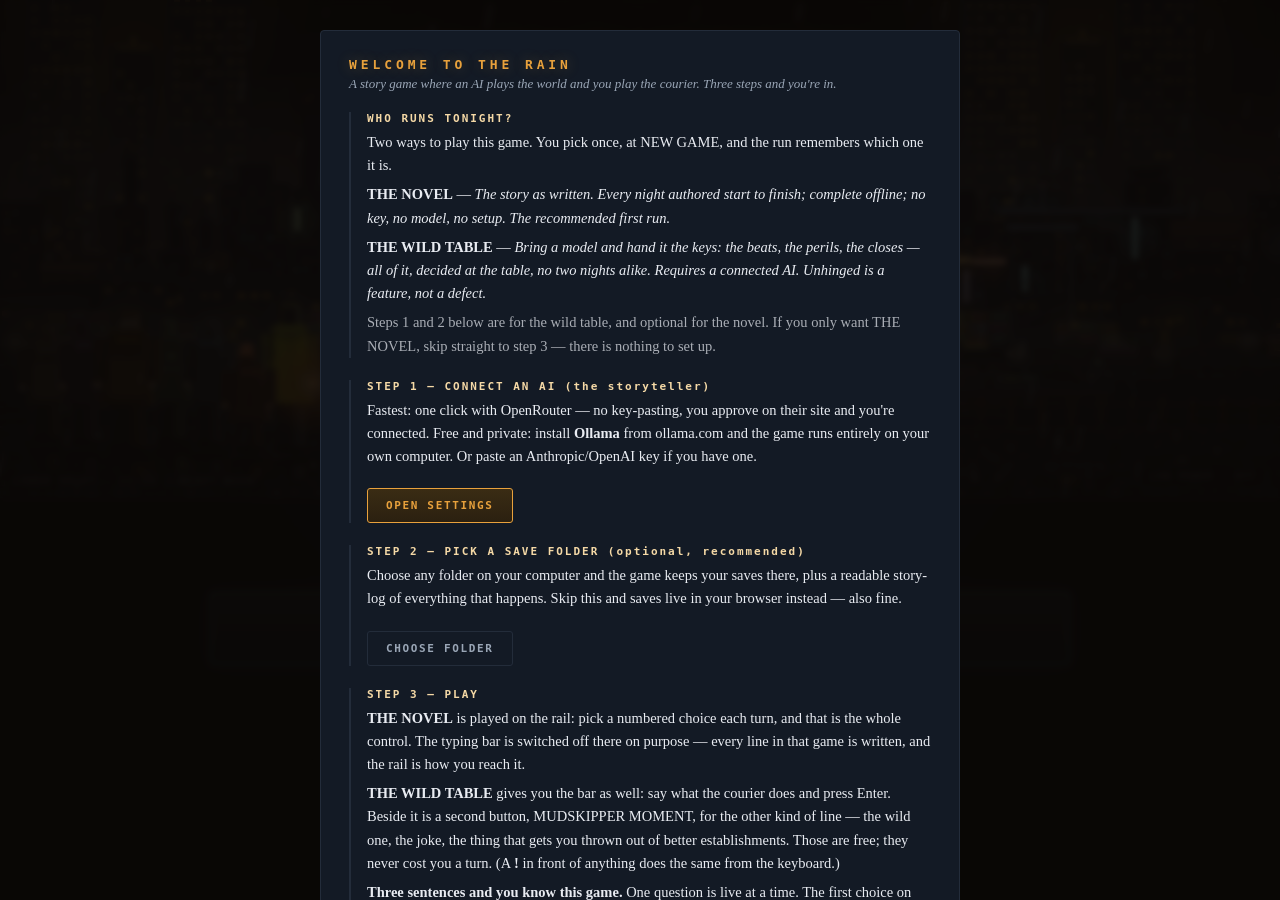
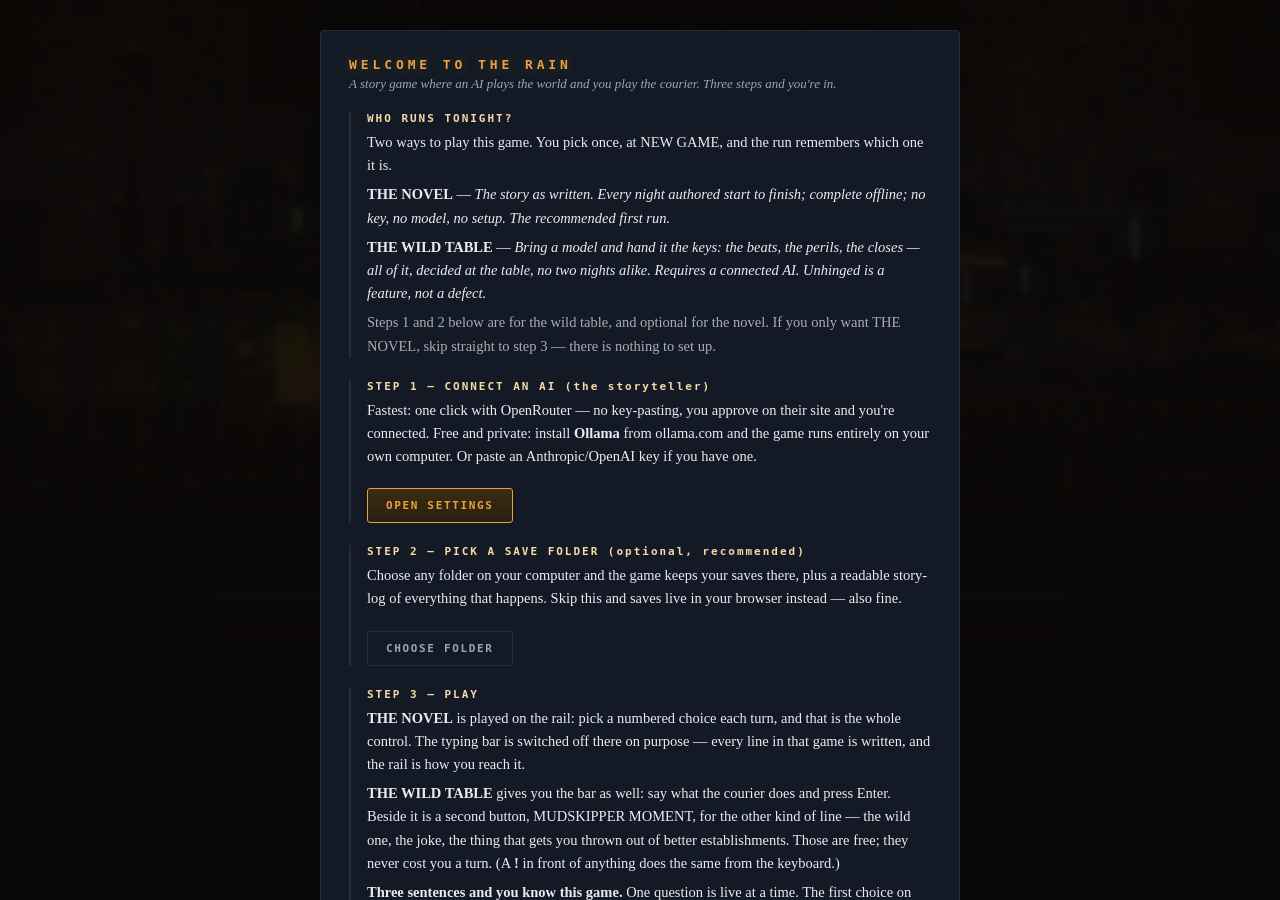
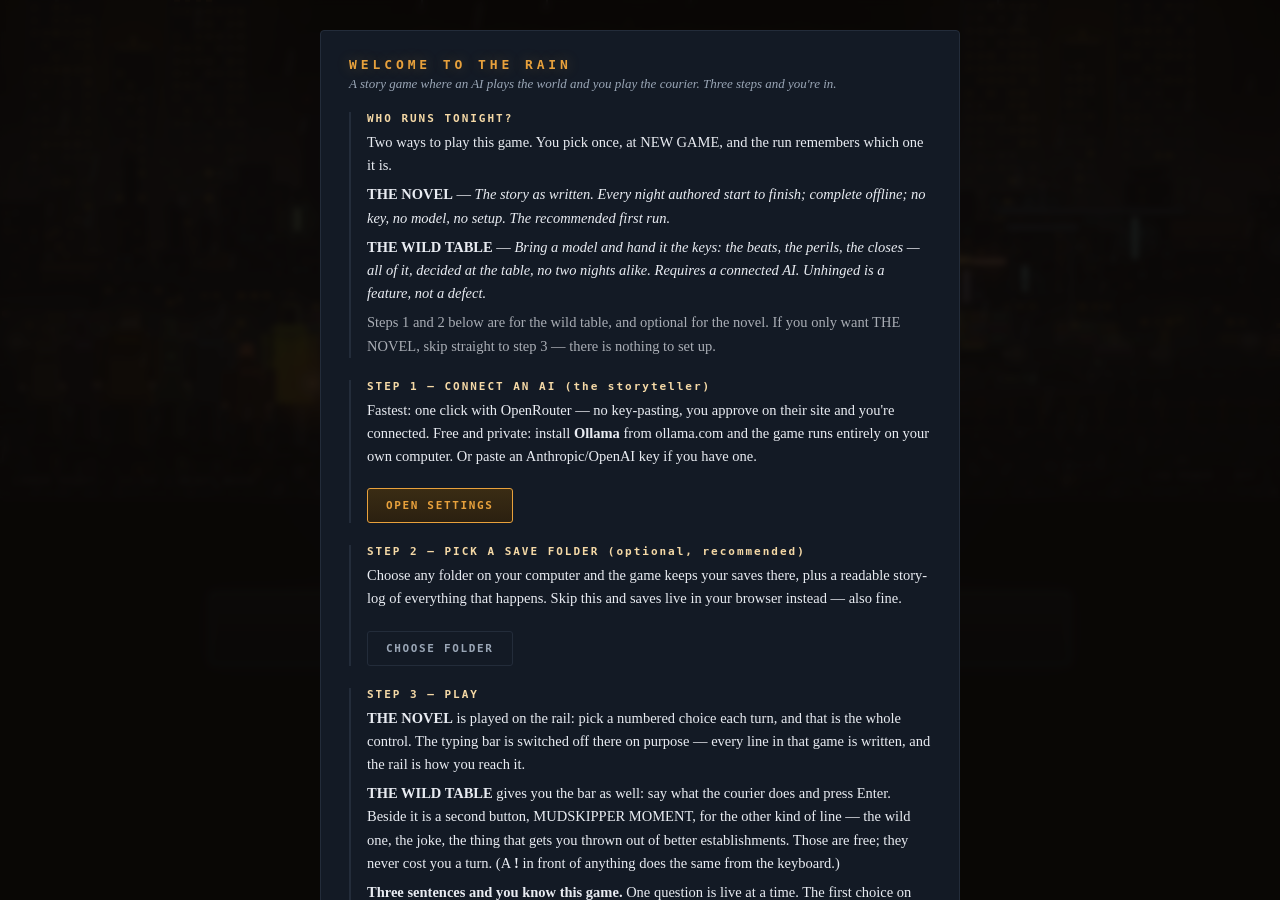
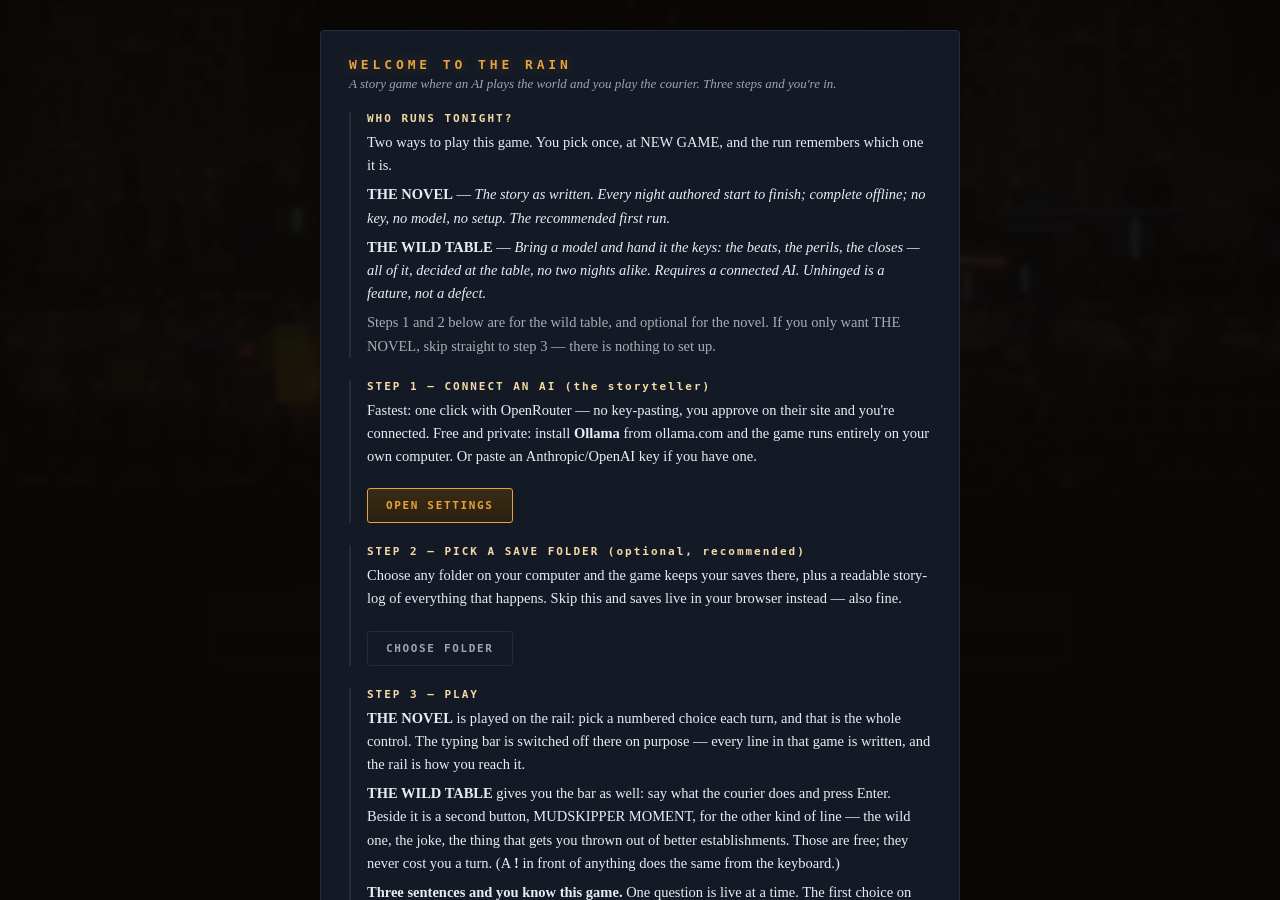
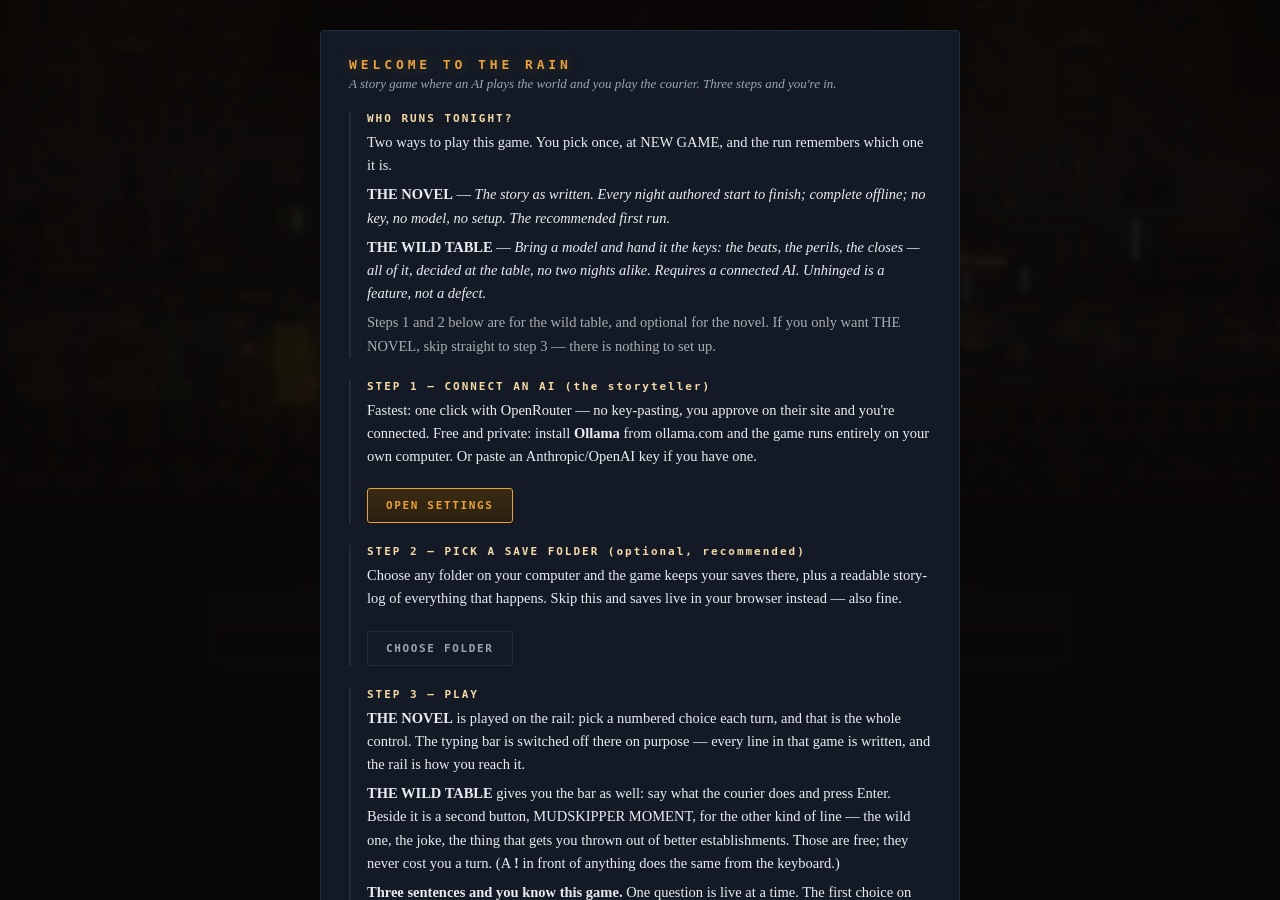
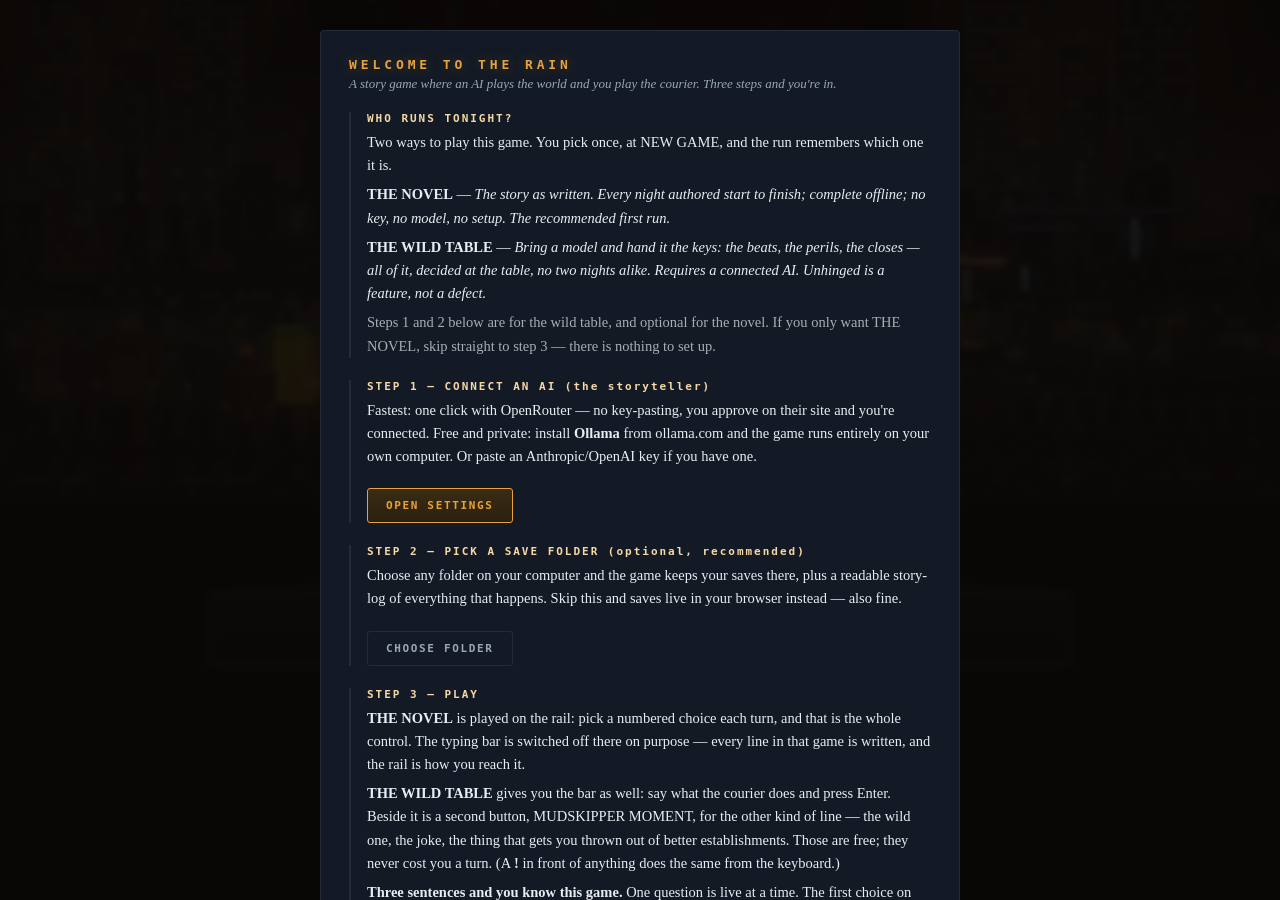
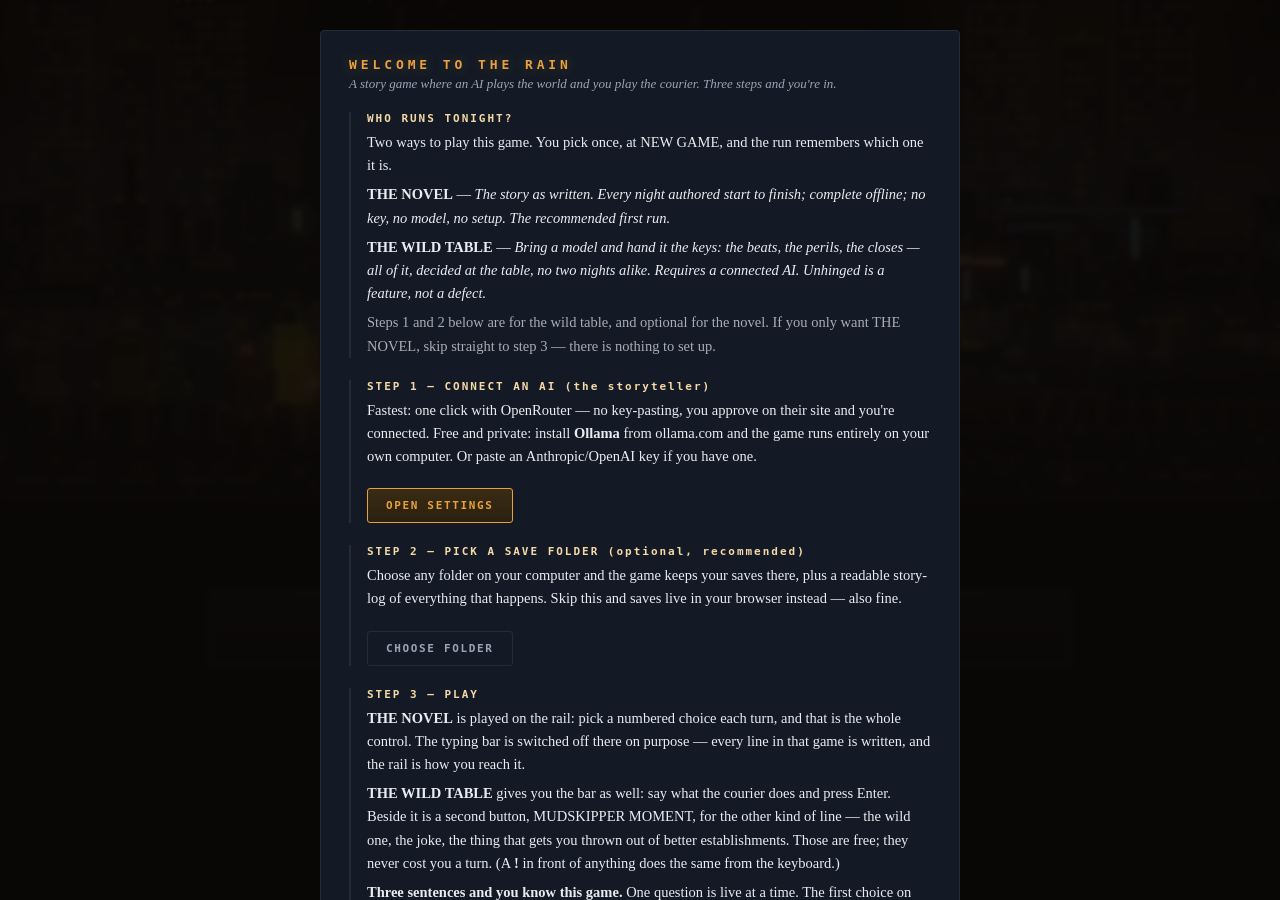
